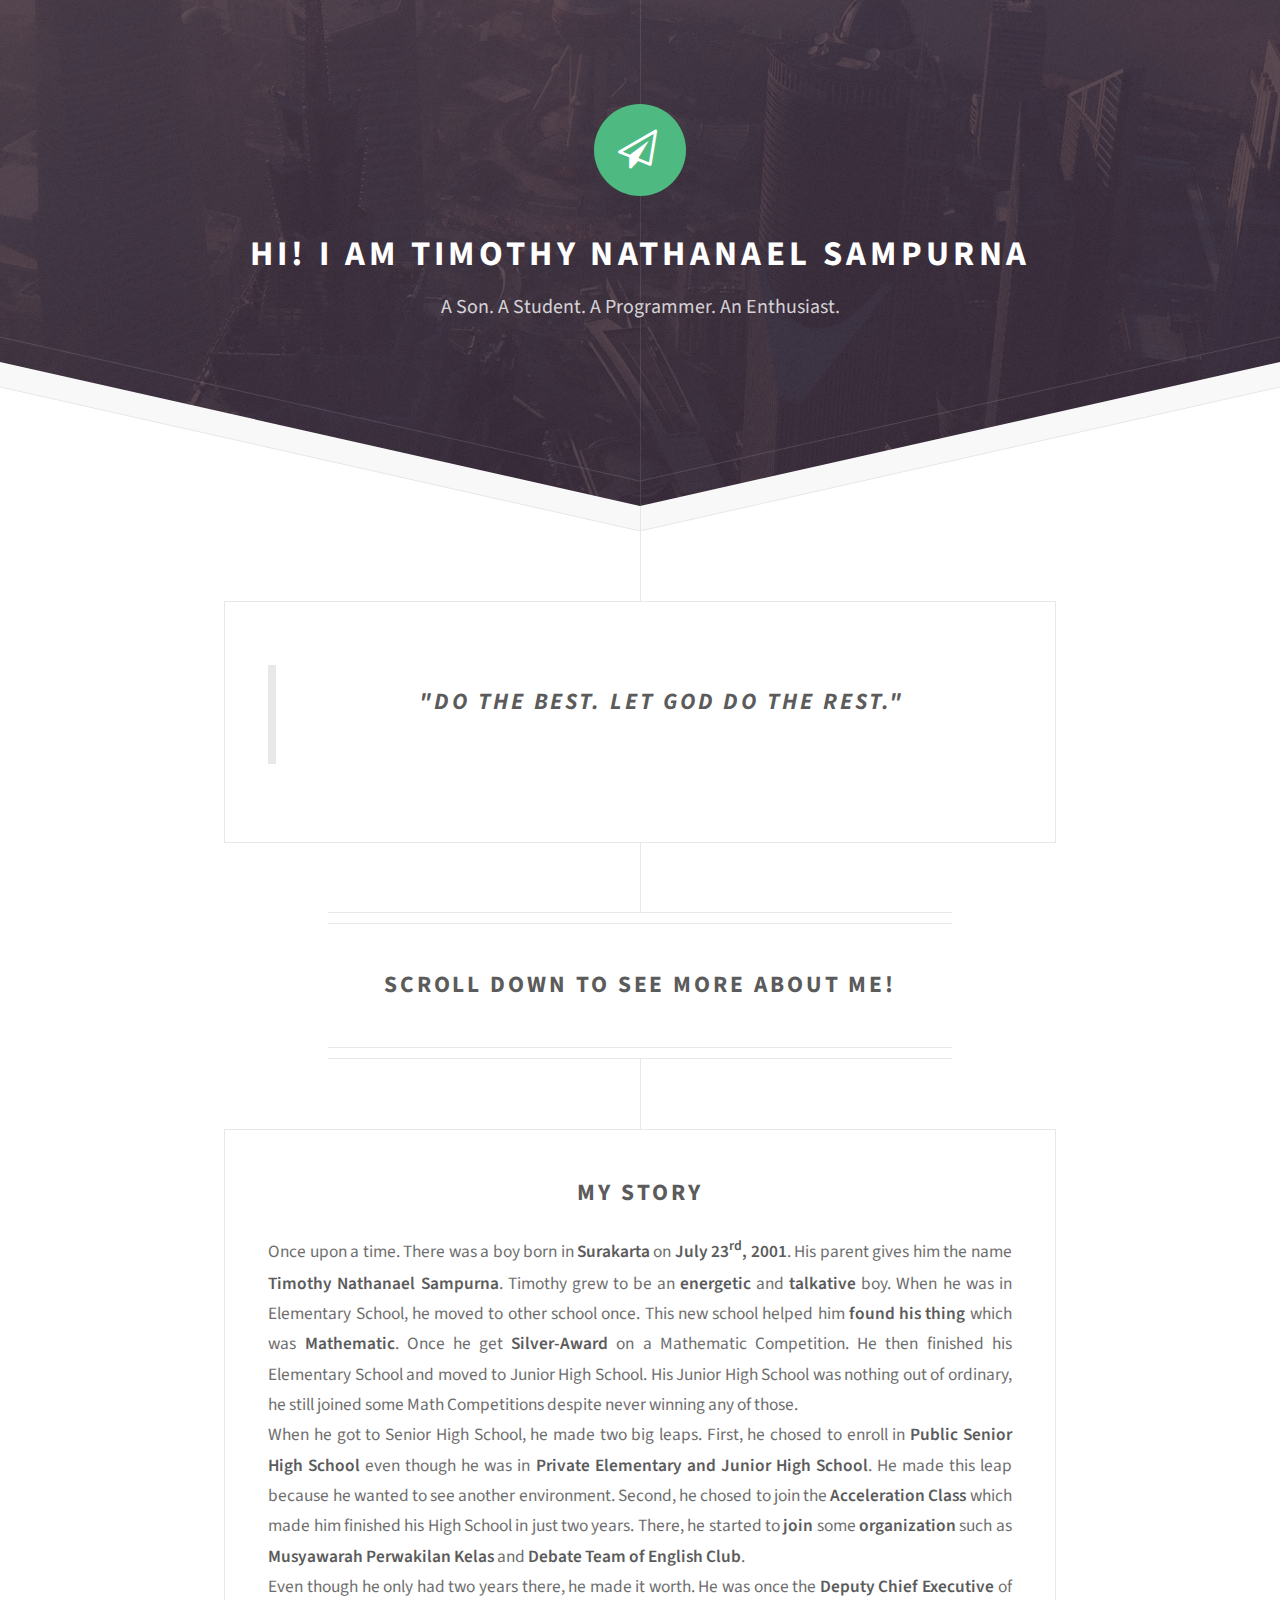
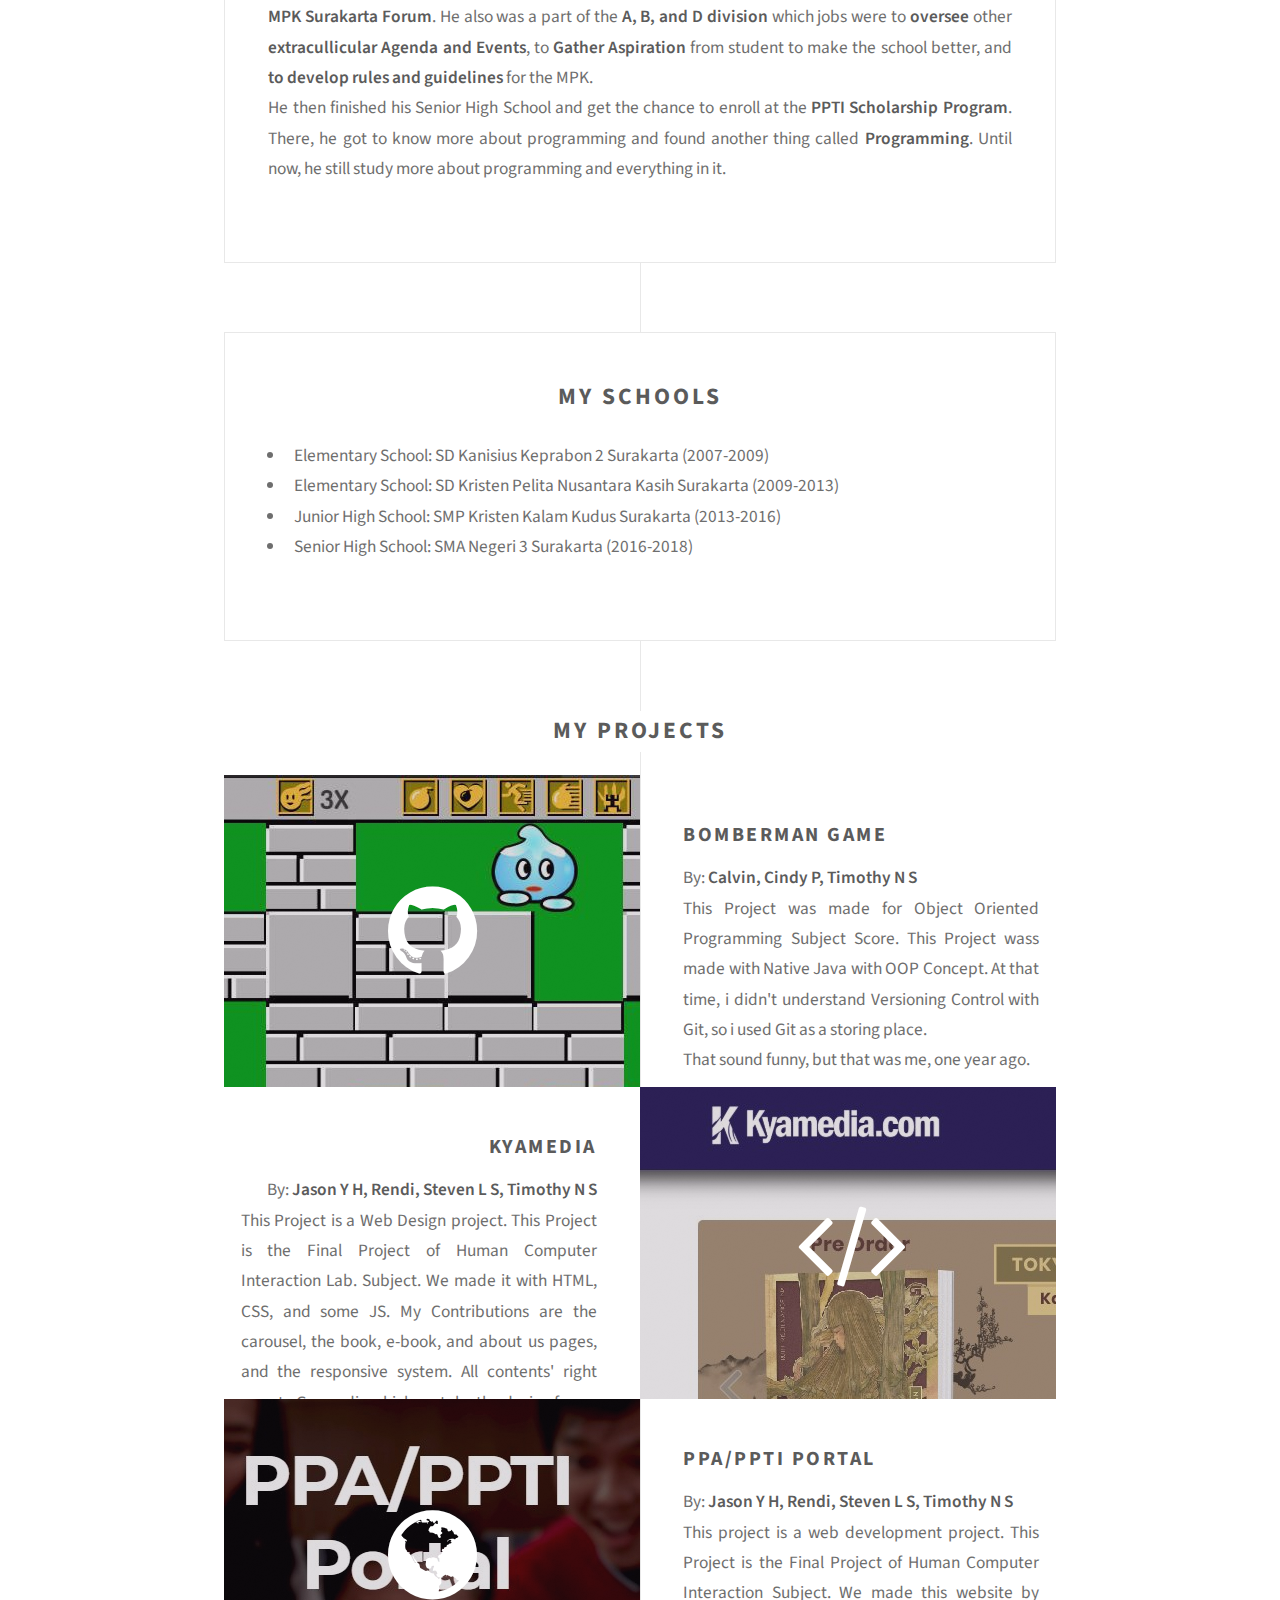
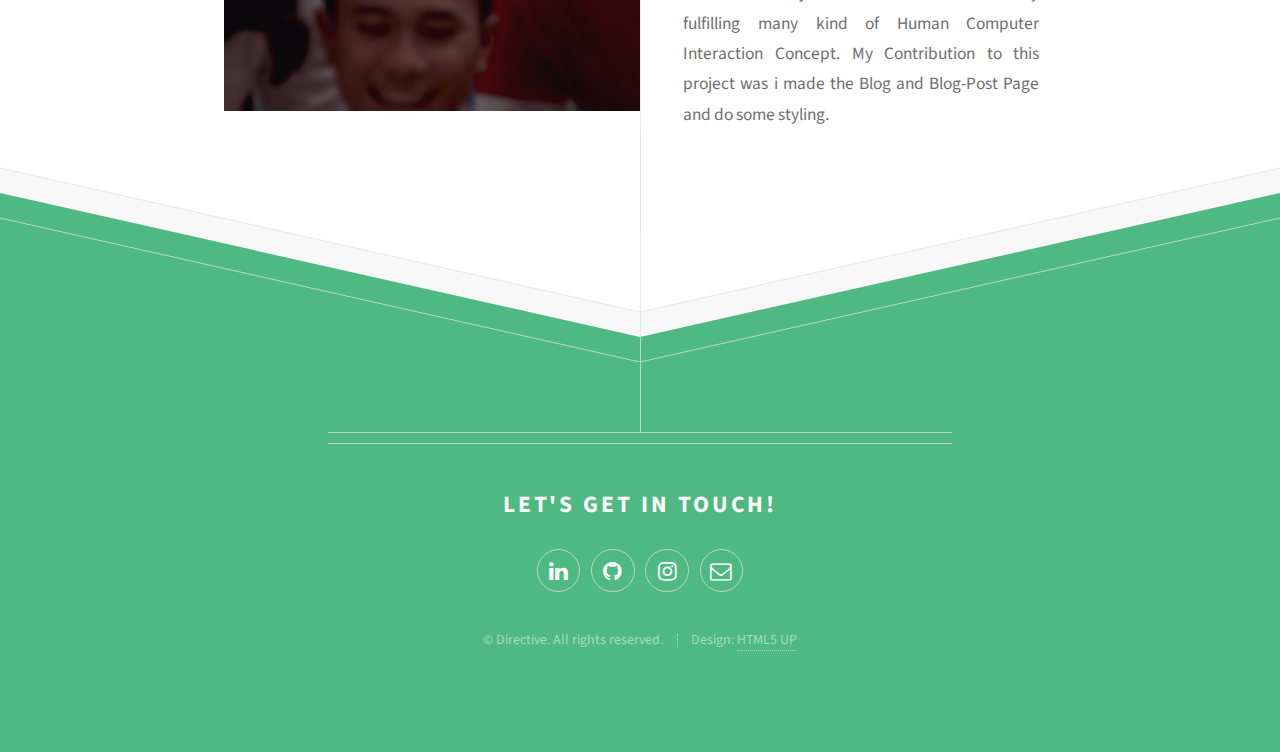
==== index.html @ 57e16c3e "first commit" ====
<!DOCTYPE html><html lang="en"><head><meta charSet="utf-8"/><meta http-equiv="x-ua-compatible" content="ie=edge"/><meta name="viewport" content="width=device-width, initial-scale=1, shrink-to-fit=no"/><style data-href="/styles.ec8f0cd4fccf9d1e66c0.css">@import url(https://fonts.googleapis.com/css?family=Source+Sans+Pro:300,300italic,400,400italic,600,600italic,700,700italic);
/*!
 *  Font Awesome 4.7.0 by @davegandy - http://fontawesome.io - @fontawesome
 *  License - http://fontawesome.io/license (Font: SIL OFL 1.1, CSS: MIT License)
 */@font-face{font-family:FontAwesome;src:url(/static/fontawesome-webfont-674f50d287a8c48dc19ba404d20fe713.eot);src:url(/static/fontawesome-webfont-674f50d287a8c48dc19ba404d20fe713.eot?#iefix&v=4.7.0) format("embedded-opentype"),url(/static/fontawesome-webfont-af7ae505a9eed503f8b8e6982036873e.woff2) format("woff2"),url(/static/fontawesome-webfont-fee66e712a8a08eef5805a46892932ad.woff) format("woff"),url(/static/fontawesome-webfont-b06871f281fee6b241d60582ae9369b9.ttf) format("truetype"),url(/static/fontawesome-webfont-acf3dcb7ff752b5296ca23ba2c7c2606.svg#fontawesomeregular) format("svg");font-weight:400;font-style:normal}.fa{display:inline-block;font:normal normal normal 14px/1 FontAwesome;font-size:inherit;text-rendering:auto;-webkit-font-smoothing:antialiased;-moz-osx-font-smoothing:grayscale}.fa-lg{font-size:1.33333333em;line-height:.75em;vertical-align:-15%}.fa-2x{font-size:2em}.fa-3x{font-size:3em}.fa-4x{font-size:4em}.fa-5x{font-size:5em}.fa-fw{width:1.28571429em;text-align:center}.fa-ul{padding-left:0;margin-left:2.14285714em;list-style-type:none}.fa-ul>li{position:relative}.fa-li{position:absolute;left:-2.14285714em;width:2.14285714em;top:.14285714em;text-align:center}.fa-li.fa-lg{left:-1.85714286em}.fa-border{padding:.2em .25em .15em;border:.08em solid #eee;border-radius:.1em}.fa-pull-left{float:left}.fa-pull-right{float:right}.fa.fa-pull-left{margin-right:.3em}.fa.fa-pull-right{margin-left:.3em}.pull-right{float:right}.pull-left{float:left}.fa.pull-left{margin-right:.3em}.fa.pull-right{margin-left:.3em}.fa-spin{animation:fa-spin 2s linear infinite}.fa-pulse{animation:fa-spin 1s steps(8) infinite}@keyframes fa-spin{0%{transform:rotate(0deg)}to{transform:rotate(359deg)}}.fa-rotate-90{-ms-filter:"progid:DXImageTransform.Microsoft.BasicImage(rotation=1)";transform:rotate(90deg)}.fa-rotate-180{-ms-filter:"progid:DXImageTransform.Microsoft.BasicImage(rotation=2)";transform:rotate(180deg)}.fa-rotate-270{-ms-filter:"progid:DXImageTransform.Microsoft.BasicImage(rotation=3)";transform:rotate(270deg)}.fa-flip-horizontal{-ms-filter:"progid:DXImageTransform.Microsoft.BasicImage(rotation=0, mirror=1)";transform:scaleX(-1)}.fa-flip-vertical{-ms-filter:"progid:DXImageTransform.Microsoft.BasicImage(rotation=2, mirror=1)";transform:scaleY(-1)}:root .fa-flip-horizontal,:root .fa-flip-vertical,:root .fa-rotate-90,:root .fa-rotate-180,:root .fa-rotate-270{-webkit-filter:none;filter:none}.fa-stack{position:relative;display:inline-block;width:2em;height:2em;line-height:2em;vertical-align:middle}.fa-stack-1x,.fa-stack-2x{position:absolute;left:0;width:100%;text-align:center}.fa-stack-1x{line-height:inherit}.fa-stack-2x{font-size:2em}.fa-inverse{color:#fff}.fa-glass:before{content:"\F000"}.fa-music:before{content:"\F001"}.fa-search:before{content:"\F002"}.fa-envelope-o:before{content:"\F003"}.fa-heart:before{content:"\F004"}.fa-star:before{content:"\F005"}.fa-star-o:before{content:"\F006"}.fa-user:before{content:"\F007"}.fa-film:before{content:"\F008"}.fa-th-large:before{content:"\F009"}.fa-th:before{content:"\F00A"}.fa-th-list:before{content:"\F00B"}.fa-check:before{content:"\F00C"}.fa-close:before,.fa-remove:before,.fa-times:before{content:"\F00D"}.fa-search-plus:before{content:"\F00E"}.fa-search-minus:before{content:"\F010"}.fa-power-off:before{content:"\F011"}.fa-signal:before{content:"\F012"}.fa-cog:before,.fa-gear:before{content:"\F013"}.fa-trash-o:before{content:"\F014"}.fa-home:before{content:"\F015"}.fa-file-o:before{content:"\F016"}.fa-clock-o:before{content:"\F017"}.fa-road:before{content:"\F018"}.fa-download:before{content:"\F019"}.fa-arrow-circle-o-down:before{content:"\F01A"}.fa-arrow-circle-o-up:before{content:"\F01B"}.fa-inbox:before{content:"\F01C"}.fa-play-circle-o:before{content:"\F01D"}.fa-repeat:before,.fa-rotate-right:before{content:"\F01E"}.fa-refresh:before{content:"\F021"}.fa-list-alt:before{content:"\F022"}.fa-lock:before{content:"\F023"}.fa-flag:before{content:"\F024"}.fa-headphones:before{content:"\F025"}.fa-volume-off:before{content:"\F026"}.fa-volume-down:before{content:"\F027"}.fa-volume-up:before{content:"\F028"}.fa-qrcode:before{content:"\F029"}.fa-barcode:before{content:"\F02A"}.fa-tag:before{content:"\F02B"}.fa-tags:before{content:"\F02C"}.fa-book:before{content:"\F02D"}.fa-bookmark:before{content:"\F02E"}.fa-print:before{content:"\F02F"}.fa-camera:before{content:"\F030"}.fa-font:before{content:"\F031"}.fa-bold:before{content:"\F032"}.fa-italic:before{content:"\F033"}.fa-text-height:before{content:"\F034"}.fa-text-width:before{content:"\F035"}.fa-align-left:before{content:"\F036"}.fa-align-center:before{content:"\F037"}.fa-align-right:before{content:"\F038"}.fa-align-justify:before{content:"\F039"}.fa-list:before{content:"\F03A"}.fa-dedent:before,.fa-outdent:before{content:"\F03B"}.fa-indent:before{content:"\F03C"}.fa-video-camera:before{content:"\F03D"}.fa-image:before,.fa-photo:before,.fa-picture-o:before{content:"\F03E"}.fa-pencil:before{content:"\F040"}.fa-map-marker:before{content:"\F041"}.fa-adjust:before{content:"\F042"}.fa-tint:before{content:"\F043"}.fa-edit:before,.fa-pencil-square-o:before{content:"\F044"}.fa-share-square-o:before{content:"\F045"}.fa-check-square-o:before{content:"\F046"}.fa-arrows:before{content:"\F047"}.fa-step-backward:before{content:"\F048"}.fa-fast-backward:before{content:"\F049"}.fa-backward:before{content:"\F04A"}.fa-play:before{content:"\F04B"}.fa-pause:before{content:"\F04C"}.fa-stop:before{content:"\F04D"}.fa-forward:before{content:"\F04E"}.fa-fast-forward:before{content:"\F050"}.fa-step-forward:before{content:"\F051"}.fa-eject:before{content:"\F052"}.fa-chevron-left:before{content:"\F053"}.fa-chevron-right:before{content:"\F054"}.fa-plus-circle:before{content:"\F055"}.fa-minus-circle:before{content:"\F056"}.fa-times-circle:before{content:"\F057"}.fa-check-circle:before{content:"\F058"}.fa-question-circle:before{content:"\F059"}.fa-info-circle:before{content:"\F05A"}.fa-crosshairs:before{content:"\F05B"}.fa-times-circle-o:before{content:"\F05C"}.fa-check-circle-o:before{content:"\F05D"}.fa-ban:before{content:"\F05E"}.fa-arrow-left:before{content:"\F060"}.fa-arrow-right:before{content:"\F061"}.fa-arrow-up:before{content:"\F062"}.fa-arrow-down:before{content:"\F063"}.fa-mail-forward:before,.fa-share:before{content:"\F064"}.fa-expand:before{content:"\F065"}.fa-compress:before{content:"\F066"}.fa-plus:before{content:"\F067"}.fa-minus:before{content:"\F068"}.fa-asterisk:before{content:"\F069"}.fa-exclamation-circle:before{content:"\F06A"}.fa-gift:before{content:"\F06B"}.fa-leaf:before{content:"\F06C"}.fa-fire:before{content:"\F06D"}.fa-eye:before{content:"\F06E"}.fa-eye-slash:before{content:"\F070"}.fa-exclamation-triangle:before,.fa-warning:before{content:"\F071"}.fa-plane:before{content:"\F072"}.fa-calendar:before{content:"\F073"}.fa-random:before{content:"\F074"}.fa-comment:before{content:"\F075"}.fa-magnet:before{content:"\F076"}.fa-chevron-up:before{content:"\F077"}.fa-chevron-down:before{content:"\F078"}.fa-retweet:before{content:"\F079"}.fa-shopping-cart:before{content:"\F07A"}.fa-folder:before{content:"\F07B"}.fa-folder-open:before{content:"\F07C"}.fa-arrows-v:before{content:"\F07D"}.fa-arrows-h:before{content:"\F07E"}.fa-bar-chart-o:before,.fa-bar-chart:before{content:"\F080"}.fa-twitter-square:before{content:"\F081"}.fa-facebook-square:before{content:"\F082"}.fa-camera-retro:before{content:"\F083"}.fa-key:before{content:"\F084"}.fa-cogs:before,.fa-gears:before{content:"\F085"}.fa-comments:before{content:"\F086"}.fa-thumbs-o-up:before{content:"\F087"}.fa-thumbs-o-down:before{content:"\F088"}.fa-star-half:before{content:"\F089"}.fa-heart-o:before{content:"\F08A"}.fa-sign-out:before{content:"\F08B"}.fa-linkedin-square:before{content:"\F08C"}.fa-thumb-tack:before{content:"\F08D"}.fa-external-link:before{content:"\F08E"}.fa-sign-in:before{content:"\F090"}.fa-trophy:before{content:"\F091"}.fa-github-square:before{content:"\F092"}.fa-upload:before{content:"\F093"}.fa-lemon-o:before{content:"\F094"}.fa-phone:before{content:"\F095"}.fa-square-o:before{content:"\F096"}.fa-bookmark-o:before{content:"\F097"}.fa-phone-square:before{content:"\F098"}.fa-twitter:before{content:"\F099"}.fa-facebook-f:before,.fa-facebook:before{content:"\F09A"}.fa-github:before{content:"\F09B"}.fa-unlock:before{content:"\F09C"}.fa-credit-card:before{content:"\F09D"}.fa-feed:before,.fa-rss:before{content:"\F09E"}.fa-hdd-o:before{content:"\F0A0"}.fa-bullhorn:before{content:"\F0A1"}.fa-bell:before{content:"\F0F3"}.fa-certificate:before{content:"\F0A3"}.fa-hand-o-right:before{content:"\F0A4"}.fa-hand-o-left:before{content:"\F0A5"}.fa-hand-o-up:before{content:"\F0A6"}.fa-hand-o-down:before{content:"\F0A7"}.fa-arrow-circle-left:before{content:"\F0A8"}.fa-arrow-circle-right:before{content:"\F0A9"}.fa-arrow-circle-up:before{content:"\F0AA"}.fa-arrow-circle-down:before{content:"\F0AB"}.fa-globe:before{content:"\F0AC"}.fa-wrench:before{content:"\F0AD"}.fa-tasks:before{content:"\F0AE"}.fa-filter:before{content:"\F0B0"}.fa-briefcase:before{content:"\F0B1"}.fa-arrows-alt:before{content:"\F0B2"}.fa-group:before,.fa-users:before{content:"\F0C0"}.fa-chain:before,.fa-link:before{content:"\F0C1"}.fa-cloud:before{content:"\F0C2"}.fa-flask:before{content:"\F0C3"}.fa-cut:before,.fa-scissors:before{content:"\F0C4"}.fa-copy:before,.fa-files-o:before{content:"\F0C5"}.fa-paperclip:before{content:"\F0C6"}.fa-floppy-o:before,.fa-save:before{content:"\F0C7"}.fa-square:before{content:"\F0C8"}.fa-bars:before,.fa-navicon:before,.fa-reorder:before{content:"\F0C9"}.fa-list-ul:before{content:"\F0CA"}.fa-list-ol:before{content:"\F0CB"}.fa-strikethrough:before{content:"\F0CC"}.fa-underline:before{content:"\F0CD"}.fa-table:before{content:"\F0CE"}.fa-magic:before{content:"\F0D0"}.fa-truck:before{content:"\F0D1"}.fa-pinterest:before{content:"\F0D2"}.fa-pinterest-square:before{content:"\F0D3"}.fa-google-plus-square:before{content:"\F0D4"}.fa-google-plus:before{content:"\F0D5"}.fa-money:before{content:"\F0D6"}.fa-caret-down:before{content:"\F0D7"}.fa-caret-up:before{content:"\F0D8"}.fa-caret-left:before{content:"\F0D9"}.fa-caret-right:before{content:"\F0DA"}.fa-columns:before{content:"\F0DB"}.fa-sort:before,.fa-unsorted:before{content:"\F0DC"}.fa-sort-desc:before,.fa-sort-down:before{content:"\F0DD"}.fa-sort-asc:before,.fa-sort-up:before{content:"\F0DE"}.fa-envelope:before{content:"\F0E0"}.fa-linkedin:before{content:"\F0E1"}.fa-rotate-left:before,.fa-undo:before{content:"\F0E2"}.fa-gavel:before,.fa-legal:before{content:"\F0E3"}.fa-dashboard:before,.fa-tachometer:before{content:"\F0E4"}.fa-comment-o:before{content:"\F0E5"}.fa-comments-o:before{content:"\F0E6"}.fa-bolt:before,.fa-flash:before{content:"\F0E7"}.fa-sitemap:before{content:"\F0E8"}.fa-umbrella:before{content:"\F0E9"}.fa-clipboard:before,.fa-paste:before{content:"\F0EA"}.fa-lightbulb-o:before{content:"\F0EB"}.fa-exchange:before{content:"\F0EC"}.fa-cloud-download:before{content:"\F0ED"}.fa-cloud-upload:before{content:"\F0EE"}.fa-user-md:before{content:"\F0F0"}.fa-stethoscope:before{content:"\F0F1"}.fa-suitcase:before{content:"\F0F2"}.fa-bell-o:before{content:"\F0A2"}.fa-coffee:before{content:"\F0F4"}.fa-cutlery:before{content:"\F0F5"}.fa-file-text-o:before{content:"\F0F6"}.fa-building-o:before{content:"\F0F7"}.fa-hospital-o:before{content:"\F0F8"}.fa-ambulance:before{content:"\F0F9"}.fa-medkit:before{content:"\F0FA"}.fa-fighter-jet:before{content:"\F0FB"}.fa-beer:before{content:"\F0FC"}.fa-h-square:before{content:"\F0FD"}.fa-plus-square:before{content:"\F0FE"}.fa-angle-double-left:before{content:"\F100"}.fa-angle-double-right:before{content:"\F101"}.fa-angle-double-up:before{content:"\F102"}.fa-angle-double-down:before{content:"\F103"}.fa-angle-left:before{content:"\F104"}.fa-angle-right:before{content:"\F105"}.fa-angle-up:before{content:"\F106"}.fa-angle-down:before{content:"\F107"}.fa-desktop:before{content:"\F108"}.fa-laptop:before{content:"\F109"}.fa-tablet:before{content:"\F10A"}.fa-mobile-phone:before,.fa-mobile:before{content:"\F10B"}.fa-circle-o:before{content:"\F10C"}.fa-quote-left:before{content:"\F10D"}.fa-quote-right:before{content:"\F10E"}.fa-spinner:before{content:"\F110"}.fa-circle:before{content:"\F111"}.fa-mail-reply:before,.fa-reply:before{content:"\F112"}.fa-github-alt:before{content:"\F113"}.fa-folder-o:before{content:"\F114"}.fa-folder-open-o:before{content:"\F115"}.fa-smile-o:before{content:"\F118"}.fa-frown-o:before{content:"\F119"}.fa-meh-o:before{content:"\F11A"}.fa-gamepad:before{content:"\F11B"}.fa-keyboard-o:before{content:"\F11C"}.fa-flag-o:before{content:"\F11D"}.fa-flag-checkered:before{content:"\F11E"}.fa-terminal:before{content:"\F120"}.fa-code:before{content:"\F121"}.fa-mail-reply-all:before,.fa-reply-all:before{content:"\F122"}.fa-star-half-empty:before,.fa-star-half-full:before,.fa-star-half-o:before{content:"\F123"}.fa-location-arrow:before{content:"\F124"}.fa-crop:before{content:"\F125"}.fa-code-fork:before{content:"\F126"}.fa-chain-broken:before,.fa-unlink:before{content:"\F127"}.fa-question:before{content:"\F128"}.fa-info:before{content:"\F129"}.fa-exclamation:before{content:"\F12A"}.fa-superscript:before{content:"\F12B"}.fa-subscript:before{content:"\F12C"}.fa-eraser:before{content:"\F12D"}.fa-puzzle-piece:before{content:"\F12E"}.fa-microphone:before{content:"\F130"}.fa-microphone-slash:before{content:"\F131"}.fa-shield:before{content:"\F132"}.fa-calendar-o:before{content:"\F133"}.fa-fire-extinguisher:before{content:"\F134"}.fa-rocket:before{content:"\F135"}.fa-maxcdn:before{content:"\F136"}.fa-chevron-circle-left:before{content:"\F137"}.fa-chevron-circle-right:before{content:"\F138"}.fa-chevron-circle-up:before{content:"\F139"}.fa-chevron-circle-down:before{content:"\F13A"}.fa-html5:before{content:"\F13B"}.fa-css3:before{content:"\F13C"}.fa-anchor:before{content:"\F13D"}.fa-unlock-alt:before{content:"\F13E"}.fa-bullseye:before{content:"\F140"}.fa-ellipsis-h:before{content:"\F141"}.fa-ellipsis-v:before{content:"\F142"}.fa-rss-square:before{content:"\F143"}.fa-play-circle:before{content:"\F144"}.fa-ticket:before{content:"\F145"}.fa-minus-square:before{content:"\F146"}.fa-minus-square-o:before{content:"\F147"}.fa-level-up:before{content:"\F148"}.fa-level-down:before{content:"\F149"}.fa-check-square:before{content:"\F14A"}.fa-pencil-square:before{content:"\F14B"}.fa-external-link-square:before{content:"\F14C"}.fa-share-square:before{content:"\F14D"}.fa-compass:before{content:"\F14E"}.fa-caret-square-o-down:before,.fa-toggle-down:before{content:"\F150"}.fa-caret-square-o-up:before,.fa-toggle-up:before{content:"\F151"}.fa-caret-square-o-right:before,.fa-toggle-right:before{content:"\F152"}.fa-eur:before,.fa-euro:before{content:"\F153"}.fa-gbp:before{content:"\F154"}.fa-dollar:before,.fa-usd:before{content:"\F155"}.fa-inr:before,.fa-rupee:before{content:"\F156"}.fa-cny:before,.fa-jpy:before,.fa-rmb:before,.fa-yen:before{content:"\F157"}.fa-rouble:before,.fa-rub:before,.fa-ruble:before{content:"\F158"}.fa-krw:before,.fa-won:before{content:"\F159"}.fa-bitcoin:before,.fa-btc:before{content:"\F15A"}.fa-file:before{content:"\F15B"}.fa-file-text:before{content:"\F15C"}.fa-sort-alpha-asc:before{content:"\F15D"}.fa-sort-alpha-desc:before{content:"\F15E"}.fa-sort-amount-asc:before{content:"\F160"}.fa-sort-amount-desc:before{content:"\F161"}.fa-sort-numeric-asc:before{content:"\F162"}.fa-sort-numeric-desc:before{content:"\F163"}.fa-thumbs-up:before{content:"\F164"}.fa-thumbs-down:before{content:"\F165"}.fa-youtube-square:before{content:"\F166"}.fa-youtube:before{content:"\F167"}.fa-xing:before{content:"\F168"}.fa-xing-square:before{content:"\F169"}.fa-youtube-play:before{content:"\F16A"}.fa-dropbox:before{content:"\F16B"}.fa-stack-overflow:before{content:"\F16C"}.fa-instagram:before{content:"\F16D"}.fa-flickr:before{content:"\F16E"}.fa-adn:before{content:"\F170"}.fa-bitbucket:before{content:"\F171"}.fa-bitbucket-square:before{content:"\F172"}.fa-tumblr:before{content:"\F173"}.fa-tumblr-square:before{content:"\F174"}.fa-long-arrow-down:before{content:"\F175"}.fa-long-arrow-up:before{content:"\F176"}.fa-long-arrow-left:before{content:"\F177"}.fa-long-arrow-right:before{content:"\F178"}.fa-apple:before{content:"\F179"}.fa-windows:before{content:"\F17A"}.fa-android:before{content:"\F17B"}.fa-linux:before{content:"\F17C"}.fa-dribbble:before{content:"\F17D"}.fa-skype:before{content:"\F17E"}.fa-foursquare:before{content:"\F180"}.fa-trello:before{content:"\F181"}.fa-female:before{content:"\F182"}.fa-male:before{content:"\F183"}.fa-gittip:before,.fa-gratipay:before{content:"\F184"}.fa-sun-o:before{content:"\F185"}.fa-moon-o:before{content:"\F186"}.fa-archive:before{content:"\F187"}.fa-bug:before{content:"\F188"}.fa-vk:before{content:"\F189"}.fa-weibo:before{content:"\F18A"}.fa-renren:before{content:"\F18B"}.fa-pagelines:before{content:"\F18C"}.fa-stack-exchange:before{content:"\F18D"}.fa-arrow-circle-o-right:before{content:"\F18E"}.fa-arrow-circle-o-left:before{content:"\F190"}.fa-caret-square-o-left:before,.fa-toggle-left:before{content:"\F191"}.fa-dot-circle-o:before{content:"\F192"}.fa-wheelchair:before{content:"\F193"}.fa-vimeo-square:before{content:"\F194"}.fa-try:before,.fa-turkish-lira:before{content:"\F195"}.fa-plus-square-o:before{content:"\F196"}.fa-space-shuttle:before{content:"\F197"}.fa-slack:before{content:"\F198"}.fa-envelope-square:before{content:"\F199"}.fa-wordpress:before{content:"\F19A"}.fa-openid:before{content:"\F19B"}.fa-bank:before,.fa-institution:before,.fa-university:before{content:"\F19C"}.fa-graduation-cap:before,.fa-mortar-board:before{content:"\F19D"}.fa-yahoo:before{content:"\F19E"}.fa-google:before{content:"\F1A0"}.fa-reddit:before{content:"\F1A1"}.fa-reddit-square:before{content:"\F1A2"}.fa-stumbleupon-circle:before{content:"\F1A3"}.fa-stumbleupon:before{content:"\F1A4"}.fa-delicious:before{content:"\F1A5"}.fa-digg:before{content:"\F1A6"}.fa-pied-piper-pp:before{content:"\F1A7"}.fa-pied-piper-alt:before{content:"\F1A8"}.fa-drupal:before{content:"\F1A9"}.fa-joomla:before{content:"\F1AA"}.fa-language:before{content:"\F1AB"}.fa-fax:before{content:"\F1AC"}.fa-building:before{content:"\F1AD"}.fa-child:before{content:"\F1AE"}.fa-paw:before{content:"\F1B0"}.fa-spoon:before{content:"\F1B1"}.fa-cube:before{content:"\F1B2"}.fa-cubes:before{content:"\F1B3"}.fa-behance:before{content:"\F1B4"}.fa-behance-square:before{content:"\F1B5"}.fa-steam:before{content:"\F1B6"}.fa-steam-square:before{content:"\F1B7"}.fa-recycle:before{content:"\F1B8"}.fa-automobile:before,.fa-car:before{content:"\F1B9"}.fa-cab:before,.fa-taxi:before{content:"\F1BA"}.fa-tree:before{content:"\F1BB"}.fa-spotify:before{content:"\F1BC"}.fa-deviantart:before{content:"\F1BD"}.fa-soundcloud:before{content:"\F1BE"}.fa-database:before{content:"\F1C0"}.fa-file-pdf-o:before{content:"\F1C1"}.fa-file-word-o:before{content:"\F1C2"}.fa-file-excel-o:before{content:"\F1C3"}.fa-file-powerpoint-o:before{content:"\F1C4"}.fa-file-image-o:before,.fa-file-photo-o:before,.fa-file-picture-o:before{content:"\F1C5"}.fa-file-archive-o:before,.fa-file-zip-o:before{content:"\F1C6"}.fa-file-audio-o:before,.fa-file-sound-o:before{content:"\F1C7"}.fa-file-movie-o:before,.fa-file-video-o:before{content:"\F1C8"}.fa-file-code-o:before{content:"\F1C9"}.fa-vine:before{content:"\F1CA"}.fa-codepen:before{content:"\F1CB"}.fa-jsfiddle:before{content:"\F1CC"}.fa-life-bouy:before,.fa-life-buoy:before,.fa-life-ring:before,.fa-life-saver:before,.fa-support:before{content:"\F1CD"}.fa-circle-o-notch:before{content:"\F1CE"}.fa-ra:before,.fa-rebel:before,.fa-resistance:before{content:"\F1D0"}.fa-empire:before,.fa-ge:before{content:"\F1D1"}.fa-git-square:before{content:"\F1D2"}.fa-git:before{content:"\F1D3"}.fa-hacker-news:before,.fa-y-combinator-square:before,.fa-yc-square:before{content:"\F1D4"}.fa-tencent-weibo:before{content:"\F1D5"}.fa-qq:before{content:"\F1D6"}.fa-wechat:before,.fa-weixin:before{content:"\F1D7"}.fa-paper-plane:before,.fa-send:before{content:"\F1D8"}.fa-paper-plane-o:before,.fa-send-o:before{content:"\F1D9"}.fa-history:before{content:"\F1DA"}.fa-circle-thin:before{content:"\F1DB"}.fa-header:before{content:"\F1DC"}.fa-paragraph:before{content:"\F1DD"}.fa-sliders:before{content:"\F1DE"}.fa-share-alt:before{content:"\F1E0"}.fa-share-alt-square:before{content:"\F1E1"}.fa-bomb:before{content:"\F1E2"}.fa-futbol-o:before,.fa-soccer-ball-o:before{content:"\F1E3"}.fa-tty:before{content:"\F1E4"}.fa-binoculars:before{content:"\F1E5"}.fa-plug:before{content:"\F1E6"}.fa-slideshare:before{content:"\F1E7"}.fa-twitch:before{content:"\F1E8"}.fa-yelp:before{content:"\F1E9"}.fa-newspaper-o:before{content:"\F1EA"}.fa-wifi:before{content:"\F1EB"}.fa-calculator:before{content:"\F1EC"}.fa-paypal:before{content:"\F1ED"}.fa-google-wallet:before{content:"\F1EE"}.fa-cc-visa:before{content:"\F1F0"}.fa-cc-mastercard:before{content:"\F1F1"}.fa-cc-discover:before{content:"\F1F2"}.fa-cc-amex:before{content:"\F1F3"}.fa-cc-paypal:before{content:"\F1F4"}.fa-cc-stripe:before{content:"\F1F5"}.fa-bell-slash:before{content:"\F1F6"}.fa-bell-slash-o:before{content:"\F1F7"}.fa-trash:before{content:"\F1F8"}.fa-copyright:before{content:"\F1F9"}.fa-at:before{content:"\F1FA"}.fa-eyedropper:before{content:"\F1FB"}.fa-paint-brush:before{content:"\F1FC"}.fa-birthday-cake:before{content:"\F1FD"}.fa-area-chart:before{content:"\F1FE"}.fa-pie-chart:before{content:"\F200"}.fa-line-chart:before{content:"\F201"}.fa-lastfm:before{content:"\F202"}.fa-lastfm-square:before{content:"\F203"}.fa-toggle-off:before{content:"\F204"}.fa-toggle-on:before{content:"\F205"}.fa-bicycle:before{content:"\F206"}.fa-bus:before{content:"\F207"}.fa-ioxhost:before{content:"\F208"}.fa-angellist:before{content:"\F209"}.fa-cc:before{content:"\F20A"}.fa-ils:before,.fa-shekel:before,.fa-sheqel:before{content:"\F20B"}.fa-meanpath:before{content:"\F20C"}.fa-buysellads:before{content:"\F20D"}.fa-connectdevelop:before{content:"\F20E"}.fa-dashcube:before{content:"\F210"}.fa-forumbee:before{content:"\F211"}.fa-leanpub:before{content:"\F212"}.fa-sellsy:before{content:"\F213"}.fa-shirtsinbulk:before{content:"\F214"}.fa-simplybuilt:before{content:"\F215"}.fa-skyatlas:before{content:"\F216"}.fa-cart-plus:before{content:"\F217"}.fa-cart-arrow-down:before{content:"\F218"}.fa-diamond:before{content:"\F219"}.fa-ship:before{content:"\F21A"}.fa-user-secret:before{content:"\F21B"}.fa-motorcycle:before{content:"\F21C"}.fa-street-view:before{content:"\F21D"}.fa-heartbeat:before{content:"\F21E"}.fa-venus:before{content:"\F221"}.fa-mars:before{content:"\F222"}.fa-mercury:before{content:"\F223"}.fa-intersex:before,.fa-transgender:before{content:"\F224"}.fa-transgender-alt:before{content:"\F225"}.fa-venus-double:before{content:"\F226"}.fa-mars-double:before{content:"\F227"}.fa-venus-mars:before{content:"\F228"}.fa-mars-stroke:before{content:"\F229"}.fa-mars-stroke-v:before{content:"\F22A"}.fa-mars-stroke-h:before{content:"\F22B"}.fa-neuter:before{content:"\F22C"}.fa-genderless:before{content:"\F22D"}.fa-facebook-official:before{content:"\F230"}.fa-pinterest-p:before{content:"\F231"}.fa-whatsapp:before{content:"\F232"}.fa-server:before{content:"\F233"}.fa-user-plus:before{content:"\F234"}.fa-user-times:before{content:"\F235"}.fa-bed:before,.fa-hotel:before{content:"\F236"}.fa-viacoin:before{content:"\F237"}.fa-train:before{content:"\F238"}.fa-subway:before{content:"\F239"}.fa-medium:before{content:"\F23A"}.fa-y-combinator:before,.fa-yc:before{content:"\F23B"}.fa-optin-monster:before{content:"\F23C"}.fa-opencart:before{content:"\F23D"}.fa-expeditedssl:before{content:"\F23E"}.fa-battery-4:before,.fa-battery-full:before,.fa-battery:before{content:"\F240"}.fa-battery-3:before,.fa-battery-three-quarters:before{content:"\F241"}.fa-battery-2:before,.fa-battery-half:before{content:"\F242"}.fa-battery-1:before,.fa-battery-quarter:before{content:"\F243"}.fa-battery-0:before,.fa-battery-empty:before{content:"\F244"}.fa-mouse-pointer:before{content:"\F245"}.fa-i-cursor:before{content:"\F246"}.fa-object-group:before{content:"\F247"}.fa-object-ungroup:before{content:"\F248"}.fa-sticky-note:before{content:"\F249"}.fa-sticky-note-o:before{content:"\F24A"}.fa-cc-jcb:before{content:"\F24B"}.fa-cc-diners-club:before{content:"\F24C"}.fa-clone:before{content:"\F24D"}.fa-balance-scale:before{content:"\F24E"}.fa-hourglass-o:before{content:"\F250"}.fa-hourglass-1:before,.fa-hourglass-start:before{content:"\F251"}.fa-hourglass-2:before,.fa-hourglass-half:before{content:"\F252"}.fa-hourglass-3:before,.fa-hourglass-end:before{content:"\F253"}.fa-hourglass:before{content:"\F254"}.fa-hand-grab-o:before,.fa-hand-rock-o:before{content:"\F255"}.fa-hand-paper-o:before,.fa-hand-stop-o:before{content:"\F256"}.fa-hand-scissors-o:before{content:"\F257"}.fa-hand-lizard-o:before{content:"\F258"}.fa-hand-spock-o:before{content:"\F259"}.fa-hand-pointer-o:before{content:"\F25A"}.fa-hand-peace-o:before{content:"\F25B"}.fa-trademark:before{content:"\F25C"}.fa-registered:before{content:"\F25D"}.fa-creative-commons:before{content:"\F25E"}.fa-gg:before{content:"\F260"}.fa-gg-circle:before{content:"\F261"}.fa-tripadvisor:before{content:"\F262"}.fa-odnoklassniki:before{content:"\F263"}.fa-odnoklassniki-square:before{content:"\F264"}.fa-get-pocket:before{content:"\F265"}.fa-wikipedia-w:before{content:"\F266"}.fa-safari:before{content:"\F267"}.fa-chrome:before{content:"\F268"}.fa-firefox:before{content:"\F269"}.fa-opera:before{content:"\F26A"}.fa-internet-explorer:before{content:"\F26B"}.fa-television:before,.fa-tv:before{content:"\F26C"}.fa-contao:before{content:"\F26D"}.fa-500px:before{content:"\F26E"}.fa-amazon:before{content:"\F270"}.fa-calendar-plus-o:before{content:"\F271"}.fa-calendar-minus-o:before{content:"\F272"}.fa-calendar-times-o:before{content:"\F273"}.fa-calendar-check-o:before{content:"\F274"}.fa-industry:before{content:"\F275"}.fa-map-pin:before{content:"\F276"}.fa-map-signs:before{content:"\F277"}.fa-map-o:before{content:"\F278"}.fa-map:before{content:"\F279"}.fa-commenting:before{content:"\F27A"}.fa-commenting-o:before{content:"\F27B"}.fa-houzz:before{content:"\F27C"}.fa-vimeo:before{content:"\F27D"}.fa-black-tie:before{content:"\F27E"}.fa-fonticons:before{content:"\F280"}.fa-reddit-alien:before{content:"\F281"}.fa-edge:before{content:"\F282"}.fa-credit-card-alt:before{content:"\F283"}.fa-codiepie:before{content:"\F284"}.fa-modx:before{content:"\F285"}.fa-fort-awesome:before{content:"\F286"}.fa-usb:before{content:"\F287"}.fa-product-hunt:before{content:"\F288"}.fa-mixcloud:before{content:"\F289"}.fa-scribd:before{content:"\F28A"}.fa-pause-circle:before{content:"\F28B"}.fa-pause-circle-o:before{content:"\F28C"}.fa-stop-circle:before{content:"\F28D"}.fa-stop-circle-o:before{content:"\F28E"}.fa-shopping-bag:before{content:"\F290"}.fa-shopping-basket:before{content:"\F291"}.fa-hashtag:before{content:"\F292"}.fa-bluetooth:before{content:"\F293"}.fa-bluetooth-b:before{content:"\F294"}.fa-percent:before{content:"\F295"}.fa-gitlab:before{content:"\F296"}.fa-wpbeginner:before{content:"\F297"}.fa-wpforms:before{content:"\F298"}.fa-envira:before{content:"\F299"}.fa-universal-access:before{content:"\F29A"}.fa-wheelchair-alt:before{content:"\F29B"}.fa-question-circle-o:before{content:"\F29C"}.fa-blind:before{content:"\F29D"}.fa-audio-description:before{content:"\F29E"}.fa-volume-control-phone:before{content:"\F2A0"}.fa-braille:before{content:"\F2A1"}.fa-assistive-listening-systems:before{content:"\F2A2"}.fa-american-sign-language-interpreting:before,.fa-asl-interpreting:before{content:"\F2A3"}.fa-deaf:before,.fa-deafness:before,.fa-hard-of-hearing:before{content:"\F2A4"}.fa-glide:before{content:"\F2A5"}.fa-glide-g:before{content:"\F2A6"}.fa-sign-language:before,.fa-signing:before{content:"\F2A7"}.fa-low-vision:before{content:"\F2A8"}.fa-viadeo:before{content:"\F2A9"}.fa-viadeo-square:before{content:"\F2AA"}.fa-snapchat:before{content:"\F2AB"}.fa-snapchat-ghost:before{content:"\F2AC"}.fa-snapchat-square:before{content:"\F2AD"}.fa-pied-piper:before{content:"\F2AE"}.fa-first-order:before{content:"\F2B0"}.fa-yoast:before{content:"\F2B1"}.fa-themeisle:before{content:"\F2B2"}.fa-google-plus-circle:before,.fa-google-plus-official:before{content:"\F2B3"}.fa-fa:before,.fa-font-awesome:before{content:"\F2B4"}.fa-handshake-o:before{content:"\F2B5"}.fa-envelope-open:before{content:"\F2B6"}.fa-envelope-open-o:before{content:"\F2B7"}.fa-linode:before{content:"\F2B8"}.fa-address-book:before{content:"\F2B9"}.fa-address-book-o:before{content:"\F2BA"}.fa-address-card:before,.fa-vcard:before{content:"\F2BB"}.fa-address-card-o:before,.fa-vcard-o:before{content:"\F2BC"}.fa-user-circle:before{content:"\F2BD"}.fa-user-circle-o:before{content:"\F2BE"}.fa-user-o:before{content:"\F2C0"}.fa-id-badge:before{content:"\F2C1"}.fa-drivers-license:before,.fa-id-card:before{content:"\F2C2"}.fa-drivers-license-o:before,.fa-id-card-o:before{content:"\F2C3"}.fa-quora:before{content:"\F2C4"}.fa-free-code-camp:before{content:"\F2C5"}.fa-telegram:before{content:"\F2C6"}.fa-thermometer-4:before,.fa-thermometer-full:before,.fa-thermometer:before{content:"\F2C7"}.fa-thermometer-3:before,.fa-thermometer-three-quarters:before{content:"\F2C8"}.fa-thermometer-2:before,.fa-thermometer-half:before{content:"\F2C9"}.fa-thermometer-1:before,.fa-thermometer-quarter:before{content:"\F2CA"}.fa-thermometer-0:before,.fa-thermometer-empty:before{content:"\F2CB"}.fa-shower:before{content:"\F2CC"}.fa-bath:before,.fa-bathtub:before,.fa-s15:before{content:"\F2CD"}.fa-podcast:before{content:"\F2CE"}.fa-window-maximize:before{content:"\F2D0"}.fa-window-minimize:before{content:"\F2D1"}.fa-window-restore:before{content:"\F2D2"}.fa-times-rectangle:before,.fa-window-close:before{content:"\F2D3"}.fa-times-rectangle-o:before,.fa-window-close-o:before{content:"\F2D4"}.fa-bandcamp:before{content:"\F2D5"}.fa-grav:before{content:"\F2D6"}.fa-etsy:before{content:"\F2D7"}.fa-imdb:before{content:"\F2D8"}.fa-ravelry:before{content:"\F2D9"}.fa-eercast:before{content:"\F2DA"}.fa-microchip:before{content:"\F2DB"}.fa-snowflake-o:before{content:"\F2DC"}.fa-superpowers:before{content:"\F2DD"}.fa-wpexplorer:before{content:"\F2DE"}.fa-meetup:before{content:"\F2E0"}.sr-only{position:absolute;width:1px;height:1px;padding:0;margin:-1px;overflow:hidden;clip:rect(0,0,0,0);border:0}.sr-only-focusable:active,.sr-only-focusable:focus{position:static;width:auto;height:auto;margin:0;overflow:visible;clip:auto}a,abbr,acronym,address,applet,article,aside,audio,b,big,blockquote,body,canvas,caption,center,cite,code,dd,del,details,dfn,div,dl,dt,em,embed,fieldset,figcaption,figure,footer,form,h1,h2,h3,h4,h5,h6,header,hgroup,html,i,iframe,img,ins,kbd,label,legend,li,mark,menu,nav,object,ol,output,p,pre,q,ruby,s,samp,section,small,span,strike,strong,sub,summary,sup,table,tbody,td,tfoot,th,thead,time,tr,tt,u,ul,var,video{margin:0;padding:0;border:0;font-size:100%;font:inherit;vertical-align:baseline}article,aside,details,figcaption,figure,footer,header,hgroup,menu,nav,section{display:block}body{line-height:1}ol,ul{list-style:none}blockquote,q{quotes:none}blockquote:after,blockquote:before,q:after,q:before{content:"";content:none}table{border-collapse:collapse;border-spacing:0}body{-webkit-text-size-adjust:none}mark{background-color:transparent;color:inherit}input::-moz-focus-inner{border:0;padding:0}input,select,textarea{-moz-appearance:none;-webkit-appearance:none;-ms-appearance:none;appearance:none}html{box-sizing:border-box}*,:after,:before{box-sizing:inherit}body,html{height:100%}.main-body,body{background:#fff}.main-body.is-preload *,.main-body.is-preload :after,.main-body.is-preload :before,body.is-preload *,body.is-preload :after,body.is-preload :before{animation:none!important;transition:none!important}body,input,select,textarea{color:#6e6e6e;font-family:Source Sans Pro,sans-serif;font-size:16pt;font-weight:400;line-height:1.75em}a{transition:color .2s ease-in-out,border-bottom-color .2s ease-in-out;border-bottom:1px dotted;color:#4eb980;text-decoration:none}a:hover{border-bottom-color:transparent}b,strong{font-weight:600;color:#5b5b5b}em,i{font-style:italic}blockquote,dl,form,ol,p,table,ul{margin:0 0 2em}h1,h2,h3,h4,h5,h6{color:#5b5b5b;font-weight:700;letter-spacing:.125em;line-height:1.75em;margin-bottom:1em;text-transform:uppercase;text-align:center}h1 a,h2 a,h3 a,h4 a,h5 a,h6 a{color:inherit;text-decoration:none}h2{font-size:1.75em}h3{font-size:1.5em}sub{top:.5em}sub,sup{font-size:.8em;position:relative}sup{top:-.5em}hr{border:0;border-top:1px solid hsla(0,0%,87.8%,.75);margin-bottom:1.5em}blockquote{border-left:.5em solid hsla(0,0%,87.8%,.75);font-style:italic;padding:1em 0 1em 2em}.container{margin:0 auto;max-width:100%;width:51em}.container.medium{width:38.25em}@media screen and (max-width:1280px){.container{width:48em}.container.medium{width:36em}}@media screen and (max-width:980px){.container{width:95%}.container.medium{width:71.25%}}@media screen and (max-width:840px){.container{width:95%!important}}@media screen and (max-width:736px){.container{width:90%!important}}@media screen and (max-width:480px){.container{width:100%!important}}.row{display:flex;flex-wrap:wrap;align-items:stretch}.row,.row>*{box-sizing:border-box}.row.gtr-uniform>*>:last-child{margin-bottom:0}.row.aln-left{justify-content:flex-start}.row.aln-center{justify-content:center}.row.aln-right{justify-content:flex-end}.row.aln-top{align-items:flex-start}.row.aln-middle{align-items:center}.row.aln-bottom{align-items:flex-end}.row>.imp{order:-1}.row>.col-1{width:8.33333%}.row>.off-1{margin-left:8.33333%}.row>.col-2{width:16.66667%}.row>.off-2{margin-left:16.66667%}.row>.col-3{width:25%}.row>.off-3{margin-left:25%}.row>.col-4{width:33.33333%}.row>.off-4{margin-left:33.33333%}.row>.col-5{width:41.66667%}.row>.off-5{margin-left:41.66667%}.row>.col-6{width:50%}.row>.off-6{margin-left:50%}.row>.col-7{width:58.33333%}.row>.off-7{margin-left:58.33333%}.row>.col-8{width:66.66667%}.row>.off-8{margin-left:66.66667%}.row>.col-9{width:75%}.row>.off-9{margin-left:75%}.row>.col-10{width:83.33333%}.row>.off-10{margin-left:83.33333%}.row>.col-11{width:91.66667%}.row>.off-11{margin-left:91.66667%}.row>.col-12{width:100%}.row>.off-12{margin-left:100%}.row.gtr-0{margin-top:0;margin-left:0}.row.gtr-0>*{padding:0}.row.gtr-0.gtr-uniform{margin-top:0}.row.gtr-0.gtr-uniform>*{padding-top:0}.row.gtr-25{margin-top:-7.5px;margin-left:-7.5px}.row.gtr-25>*{padding:7.5px 0 0 7.5px}.row.gtr-25.gtr-uniform{margin-top:-7.5px}.row.gtr-25.gtr-uniform>*{padding-top:7.5px}.row.gtr-50{margin-top:-15px;margin-left:-15px}.row.gtr-50>*{padding:15px 0 0 15px}.row.gtr-50.gtr-uniform{margin-top:-15px}.row.gtr-50.gtr-uniform>*{padding-top:15px}.row{margin-top:-30px;margin-left:-30px}.row>*{padding:30px 0 0 30px}.row.gtr-uniform{margin-top:-30px}.row.gtr-uniform>*{padding-top:30px}.row.gtr-150{margin-top:-45px;margin-left:-45px}.row.gtr-150>*{padding:45px 0 0 45px}.row.gtr-150.gtr-uniform{margin-top:-45px}.row.gtr-150.gtr-uniform>*{padding-top:45px}.row.gtr-200{margin-top:-60px;margin-left:-60px}.row.gtr-200>*{padding:60px 0 0 60px}.row.gtr-200.gtr-uniform{margin-top:-60px}.row.gtr-200.gtr-uniform>*{padding-top:60px}@media screen and (max-width:1680px){.row{display:flex;flex-wrap:wrap;align-items:stretch}.row,.row>*{box-sizing:border-box}.row.gtr-uniform>*>:last-child{margin-bottom:0}.row.aln-left{justify-content:flex-start}.row.aln-center{justify-content:center}.row.aln-right{justify-content:flex-end}.row.aln-top{align-items:flex-start}.row.aln-middle{align-items:center}.row.aln-bottom{align-items:flex-end}.row>.imp-wide{order:-1}.row>.col-1-wide{width:8.33333%}.row>.off-1-wide{margin-left:8.33333%}.row>.col-2-wide{width:16.66667%}.row>.off-2-wide{margin-left:16.66667%}.row>.col-3-wide{width:25%}.row>.off-3-wide{margin-left:25%}.row>.col-4-wide{width:33.33333%}.row>.off-4-wide{margin-left:33.33333%}.row>.col-5-wide{width:41.66667%}.row>.off-5-wide{margin-left:41.66667%}.row>.col-6-wide{width:50%}.row>.off-6-wide{margin-left:50%}.row>.col-7-wide{width:58.33333%}.row>.off-7-wide{margin-left:58.33333%}.row>.col-8-wide{width:66.66667%}.row>.off-8-wide{margin-left:66.66667%}.row>.col-9-wide{width:75%}.row>.off-9-wide{margin-left:75%}.row>.col-10-wide{width:83.33333%}.row>.off-10-wide{margin-left:83.33333%}.row>.col-11-wide{width:91.66667%}.row>.off-11-wide{margin-left:91.66667%}.row>.col-12-wide{width:100%}.row>.off-12-wide{margin-left:100%}.row.gtr-0{margin-top:0;margin-left:0}.row.gtr-0>*{padding:0}.row.gtr-0.gtr-uniform{margin-top:0}.row.gtr-0.gtr-uniform>*{padding-top:0}.row.gtr-25{margin-top:-7.5px;margin-left:-7.5px}.row.gtr-25>*{padding:7.5px 0 0 7.5px}.row.gtr-25.gtr-uniform{margin-top:-7.5px}.row.gtr-25.gtr-uniform>*{padding-top:7.5px}.row.gtr-50{margin-top:-15px;margin-left:-15px}.row.gtr-50>*{padding:15px 0 0 15px}.row.gtr-50.gtr-uniform{margin-top:-15px}.row.gtr-50.gtr-uniform>*{padding-top:15px}.row{margin-top:-30px;margin-left:-30px}.row>*{padding:30px 0 0 30px}.row.gtr-uniform{margin-top:-30px}.row.gtr-uniform>*{padding-top:30px}.row.gtr-150{margin-top:-45px;margin-left:-45px}.row.gtr-150>*{padding:45px 0 0 45px}.row.gtr-150.gtr-uniform{margin-top:-45px}.row.gtr-150.gtr-uniform>*{padding-top:45px}.row.gtr-200{margin-top:-60px;margin-left:-60px}.row.gtr-200>*{padding:60px 0 0 60px}.row.gtr-200.gtr-uniform{margin-top:-60px}.row.gtr-200.gtr-uniform>*{padding-top:60px}}@media screen and (max-width:1280px){.row{display:flex;flex-wrap:wrap;align-items:stretch}.row,.row>*{box-sizing:border-box}.row.gtr-uniform>*>:last-child{margin-bottom:0}.row.aln-left{justify-content:flex-start}.row.aln-center{justify-content:center}.row.aln-right{justify-content:flex-end}.row.aln-top{align-items:flex-start}.row.aln-middle{align-items:center}.row.aln-bottom{align-items:flex-end}.row>.imp-normal{order:-1}.row>.col-1-normal{width:8.33333%}.row>.off-1-normal{margin-left:8.33333%}.row>.col-2-normal{width:16.66667%}.row>.off-2-normal{margin-left:16.66667%}.row>.col-3-normal{width:25%}.row>.off-3-normal{margin-left:25%}.row>.col-4-normal{width:33.33333%}.row>.off-4-normal{margin-left:33.33333%}.row>.col-5-normal{width:41.66667%}.row>.off-5-normal{margin-left:41.66667%}.row>.col-6-normal{width:50%}.row>.off-6-normal{margin-left:50%}.row>.col-7-normal{width:58.33333%}.row>.off-7-normal{margin-left:58.33333%}.row>.col-8-normal{width:66.66667%}.row>.off-8-normal{margin-left:66.66667%}.row>.col-9-normal{width:75%}.row>.off-9-normal{margin-left:75%}.row>.col-10-normal{width:83.33333%}.row>.off-10-normal{margin-left:83.33333%}.row>.col-11-normal{width:91.66667%}.row>.off-11-normal{margin-left:91.66667%}.row>.col-12-normal{width:100%}.row>.off-12-normal{margin-left:100%}.row.gtr-0{margin-top:0;margin-left:0}.row.gtr-0>*{padding:0}.row.gtr-0.gtr-uniform{margin-top:0}.row.gtr-0.gtr-uniform>*{padding-top:0}.row.gtr-25{margin-top:-7.5px;margin-left:-7.5px}.row.gtr-25>*{padding:7.5px 0 0 7.5px}.row.gtr-25.gtr-uniform{margin-top:-7.5px}.row.gtr-25.gtr-uniform>*{padding-top:7.5px}.row.gtr-50{margin-top:-15px;margin-left:-15px}.row.gtr-50>*{padding:15px 0 0 15px}.row.gtr-50.gtr-uniform{margin-top:-15px}.row.gtr-50.gtr-uniform>*{padding-top:15px}.row{margin-top:-30px;margin-left:-30px}.row>*{padding:30px 0 0 30px}.row.gtr-uniform{margin-top:-30px}.row.gtr-uniform>*{padding-top:30px}.row.gtr-150{margin-top:-45px;margin-left:-45px}.row.gtr-150>*{padding:45px 0 0 45px}.row.gtr-150.gtr-uniform{margin-top:-45px}.row.gtr-150.gtr-uniform>*{padding-top:45px}.row.gtr-200{margin-top:-60px;margin-left:-60px}.row.gtr-200>*{padding:60px 0 0 60px}.row.gtr-200.gtr-uniform{margin-top:-60px}.row.gtr-200.gtr-uniform>*{padding-top:60px}}@media screen and (max-width:980px){.row{display:flex;flex-wrap:wrap;align-items:stretch}.row,.row>*{box-sizing:border-box}.row.gtr-uniform>*>:last-child{margin-bottom:0}.row.aln-left{justify-content:flex-start}.row.aln-center{justify-content:center}.row.aln-right{justify-content:flex-end}.row.aln-top{align-items:flex-start}.row.aln-middle{align-items:center}.row.aln-bottom{align-items:flex-end}.row>.imp-narrow{order:-1}.row>.col-1-narrow{width:8.33333%}.row>.off-1-narrow{margin-left:8.33333%}.row>.col-2-narrow{width:16.66667%}.row>.off-2-narrow{margin-left:16.66667%}.row>.col-3-narrow{width:25%}.row>.off-3-narrow{margin-left:25%}.row>.col-4-narrow{width:33.33333%}.row>.off-4-narrow{margin-left:33.33333%}.row>.col-5-narrow{width:41.66667%}.row>.off-5-narrow{margin-left:41.66667%}.row>.col-6-narrow{width:50%}.row>.off-6-narrow{margin-left:50%}.row>.col-7-narrow{width:58.33333%}.row>.off-7-narrow{margin-left:58.33333%}.row>.col-8-narrow{width:66.66667%}.row>.off-8-narrow{margin-left:66.66667%}.row>.col-9-narrow{width:75%}.row>.off-9-narrow{margin-left:75%}.row>.col-10-narrow{width:83.33333%}.row>.off-10-narrow{margin-left:83.33333%}.row>.col-11-narrow{width:91.66667%}.row>.off-11-narrow{margin-left:91.66667%}.row>.col-12-narrow{width:100%}.row>.off-12-narrow{margin-left:100%}.row.gtr-0{margin-top:0;margin-left:0}.row.gtr-0>*{padding:0}.row.gtr-0.gtr-uniform{margin-top:0}.row.gtr-0.gtr-uniform>*{padding-top:0}.row.gtr-25{margin-top:-7.5px;margin-left:-7.5px}.row.gtr-25>*{padding:7.5px 0 0 7.5px}.row.gtr-25.gtr-uniform{margin-top:-7.5px}.row.gtr-25.gtr-uniform>*{padding-top:7.5px}.row.gtr-50{margin-top:-15px;margin-left:-15px}.row.gtr-50>*{padding:15px 0 0 15px}.row.gtr-50.gtr-uniform{margin-top:-15px}.row.gtr-50.gtr-uniform>*{padding-top:15px}.row{margin-top:-30px;margin-left:-30px}.row>*{padding:30px 0 0 30px}.row.gtr-uniform{margin-top:-30px}.row.gtr-uniform>*{padding-top:30px}.row.gtr-150{margin-top:-45px;margin-left:-45px}.row.gtr-150>*{padding:45px 0 0 45px}.row.gtr-150.gtr-uniform{margin-top:-45px}.row.gtr-150.gtr-uniform>*{padding-top:45px}.row.gtr-200{margin-top:-60px;margin-left:-60px}.row.gtr-200>*{padding:60px 0 0 60px}.row.gtr-200.gtr-uniform{margin-top:-60px}.row.gtr-200.gtr-uniform>*{padding-top:60px}}@media screen and (max-width:840px){.row{display:flex;flex-wrap:wrap;align-items:stretch}.row,.row>*{box-sizing:border-box}.row.gtr-uniform>*>:last-child{margin-bottom:0}.row.aln-left{justify-content:flex-start}.row.aln-center{justify-content:center}.row.aln-right{justify-content:flex-end}.row.aln-top{align-items:flex-start}.row.aln-middle{align-items:center}.row.aln-bottom{align-items:flex-end}.row>.imp-narrower{order:-1}.row>.col-1-narrower{width:8.33333%}.row>.off-1-narrower{margin-left:8.33333%}.row>.col-2-narrower{width:16.66667%}.row>.off-2-narrower{margin-left:16.66667%}.row>.col-3-narrower{width:25%}.row>.off-3-narrower{margin-left:25%}.row>.col-4-narrower{width:33.33333%}.row>.off-4-narrower{margin-left:33.33333%}.row>.col-5-narrower{width:41.66667%}.row>.off-5-narrower{margin-left:41.66667%}.row>.col-6-narrower{width:50%}.row>.off-6-narrower{margin-left:50%}.row>.col-7-narrower{width:58.33333%}.row>.off-7-narrower{margin-left:58.33333%}.row>.col-8-narrower{width:66.66667%}.row>.off-8-narrower{margin-left:66.66667%}.row>.col-9-narrower{width:75%}.row>.off-9-narrower{margin-left:75%}.row>.col-10-narrower{width:83.33333%}.row>.off-10-narrower{margin-left:83.33333%}.row>.col-11-narrower{width:91.66667%}.row>.off-11-narrower{margin-left:91.66667%}.row>.col-12-narrower{width:100%}.row>.off-12-narrower{margin-left:100%}.row.gtr-0{margin-top:0;margin-left:0}.row.gtr-0>*{padding:0}.row.gtr-0.gtr-uniform{margin-top:0}.row.gtr-0.gtr-uniform>*{padding-top:0}.row.gtr-25{margin-top:-5px;margin-left:-5px}.row.gtr-25>*{padding:5px 0 0 5px}.row.gtr-25.gtr-uniform{margin-top:-5px}.row.gtr-25.gtr-uniform>*{padding-top:5px}.row.gtr-50{margin-top:-10px;margin-left:-10px}.row.gtr-50>*{padding:10px 0 0 10px}.row.gtr-50.gtr-uniform{margin-top:-10px}.row.gtr-50.gtr-uniform>*{padding-top:10px}.row{margin-top:-20px;margin-left:-20px}.row>*{padding:20px 0 0 20px}.row.gtr-uniform{margin-top:-20px}.row.gtr-uniform>*{padding-top:20px}.row.gtr-150{margin-top:-30px;margin-left:-30px}.row.gtr-150>*{padding:30px 0 0 30px}.row.gtr-150.gtr-uniform{margin-top:-30px}.row.gtr-150.gtr-uniform>*{padding-top:30px}.row.gtr-200{margin-top:-40px;margin-left:-40px}.row.gtr-200>*{padding:40px 0 0 40px}.row.gtr-200.gtr-uniform{margin-top:-40px}.row.gtr-200.gtr-uniform>*{padding-top:40px}}@media screen and (max-width:736px){.row{display:flex;flex-wrap:wrap;align-items:stretch}.row,.row>*{box-sizing:border-box}.row.gtr-uniform>*>:last-child{margin-bottom:0}.row.aln-left{justify-content:flex-start}.row.aln-center{justify-content:center}.row.aln-right{justify-content:flex-end}.row.aln-top{align-items:flex-start}.row.aln-middle{align-items:center}.row.aln-bottom{align-items:flex-end}.row>.imp-mobile{order:-1}.row>.col-1-mobile{width:8.33333%}.row>.off-1-mobile{margin-left:8.33333%}.row>.col-2-mobile{width:16.66667%}.row>.off-2-mobile{margin-left:16.66667%}.row>.col-3-mobile{width:25%}.row>.off-3-mobile{margin-left:25%}.row>.col-4-mobile{width:33.33333%}.row>.off-4-mobile{margin-left:33.33333%}.row>.col-5-mobile{width:41.66667%}.row>.off-5-mobile{margin-left:41.66667%}.row>.col-6-mobile{width:50%}.row>.off-6-mobile{margin-left:50%}.row>.col-7-mobile{width:58.33333%}.row>.off-7-mobile{margin-left:58.33333%}.row>.col-8-mobile{width:66.66667%}.row>.off-8-mobile{margin-left:66.66667%}.row>.col-9-mobile{width:75%}.row>.off-9-mobile{margin-left:75%}.row>.col-10-mobile{width:83.33333%}.row>.off-10-mobile{margin-left:83.33333%}.row>.col-11-mobile{width:91.66667%}.row>.off-11-mobile{margin-left:91.66667%}.row>.col-12-mobile{width:100%}.row>.off-12-mobile{margin-left:100%}.row.gtr-0{margin-top:0;margin-left:0}.row.gtr-0>*{padding:0}.row.gtr-0.gtr-uniform{margin-top:0}.row.gtr-0.gtr-uniform>*{padding-top:0}.row.gtr-25{margin-top:-57.5px;margin-left:-5px}.row.gtr-25>*{padding:57.5px 0 0 5px}.row.gtr-25.gtr-uniform{margin-top:-5px}.row.gtr-25.gtr-uniform>*{padding-top:5px}.row.gtr-50{margin-top:-115px;margin-left:-10px}.row.gtr-50>*{padding:115px 0 0 10px}.row.gtr-50.gtr-uniform{margin-top:-10px}.row.gtr-50.gtr-uniform>*{padding-top:10px}.row{margin-top:-230px;margin-left:-20px}.row>*{padding:230px 0 0 20px}.row.gtr-uniform{margin-top:-20px}.row.gtr-uniform>*{padding-top:20px}.row.gtr-150{margin-top:-345px;margin-left:-30px}.row.gtr-150>*{padding:345px 0 0 30px}.row.gtr-150.gtr-uniform{margin-top:-30px}.row.gtr-150.gtr-uniform>*{padding-top:30px}.row.gtr-200{margin-top:-460px;margin-left:-40px}.row.gtr-200>*{padding:460px 0 0 40px}.row.gtr-200.gtr-uniform{margin-top:-40px}.row.gtr-200.gtr-uniform>*{padding-top:40px}}@media screen and (max-width:480px){.row{display:flex;flex-wrap:wrap;align-items:stretch}.row,.row>*{box-sizing:border-box}.row.gtr-uniform>*>:last-child{margin-bottom:0}.row.aln-left{justify-content:flex-start}.row.aln-center{justify-content:center}.row.aln-right{justify-content:flex-end}.row.aln-top{align-items:flex-start}.row.aln-middle{align-items:center}.row.aln-bottom{align-items:flex-end}.row>.imp-mobilep{order:-1}.row>.col-1-mobilep{width:8.33333%}.row>.off-1-mobilep{margin-left:8.33333%}.row>.col-2-mobilep{width:16.66667%}.row>.off-2-mobilep{margin-left:16.66667%}.row>.col-3-mobilep{width:25%}.row>.off-3-mobilep{margin-left:25%}.row>.col-4-mobilep{width:33.33333%}.row>.off-4-mobilep{margin-left:33.33333%}.row>.col-5-mobilep{width:41.66667%}.row>.off-5-mobilep{margin-left:41.66667%}.row>.col-6-mobilep{width:50%}.row>.off-6-mobilep{margin-left:50%}.row>.col-7-mobilep{width:58.33333%}.row>.off-7-mobilep{margin-left:58.33333%}.row>.col-8-mobilep{width:66.66667%}.row>.off-8-mobilep{margin-left:66.66667%}.row>.col-9-mobilep{width:75%}.row>.off-9-mobilep{margin-left:75%}.row>.col-10-mobilep{width:83.33333%}.row>.off-10-mobilep{margin-left:83.33333%}.row>.col-11-mobilep{width:91.66667%}.row>.off-11-mobilep{margin-left:91.66667%}.row>.col-12-mobilep{width:100%}.row>.off-12-mobilep{margin-left:100%}.row.gtr-0{margin-top:0;margin-left:0}.row.gtr-0>*{padding:0}.row.gtr-0.gtr-uniform{margin-top:0}.row.gtr-0.gtr-uniform>*{padding-top:0}.row.gtr-25{margin-top:-5px;margin-left:-5px}.row.gtr-25>*{padding:5px 0 0 5px}.row.gtr-25.gtr-uniform{margin-top:-5px}.row.gtr-25.gtr-uniform>*{padding-top:5px}.row.gtr-50{margin-top:-10px;margin-left:-10px}.row.gtr-50>*{padding:10px 0 0 10px}.row.gtr-50.gtr-uniform{margin-top:-10px}.row.gtr-50.gtr-uniform>*{padding-top:10px}.row{margin-top:-20px;margin-left:-20px}.row>*{padding:20px 0 0 20px}.row.gtr-uniform{margin-top:-20px}.row.gtr-uniform>*{padding-top:20px}.row.gtr-150{margin-top:-30px;margin-left:-30px}.row.gtr-150>*{padding:30px 0 0 30px}.row.gtr-150.gtr-uniform{margin-top:-30px}.row.gtr-150.gtr-uniform>*{padding-top:30px}.row.gtr-200{margin-top:-40px;margin-left:-40px}.row.gtr-200>*{padding:40px 0 0 40px}.row.gtr-200.gtr-uniform{margin-top:-40px}.row.gtr-200.gtr-uniform>*{padding-top:40px}}article.special,header,section.special{text-align:center}header p{position:relative;top:-1em;color:#888;text-transform:uppercase;letter-spacing:.075em}header.major{border-left-color:hsla(0,0%,87.8%,.75);border-right-color:hsla(0,0%,87.8%,.75);border-left-style:solid;border-bottom:1px solid hsla(0,0%,87.8%,.75);border-right-style:solid;border-top:1px solid hsla(0,0%,87.8%,.75);margin-bottom:6em;padding:4em 0;position:relative}header.major:after,header.major:before{background:hsla(0,0%,87.8%,.75);content:"";display:block;height:1px;left:0;position:absolute;width:100%}header.major:before{top:10px}header.major:after{bottom:10px}header.major h2{margin:0}header.major p{top:0;margin:1.5em 0 0;padding:1.5em 1.5em 0;font-size:1.5em;line-height:1.75em;border-top:1px solid hsla(0,0%,87.8%,.75);display:inline-block}header.major.last{border-bottom:0;margin-bottom:0;padding-bottom:0}header.major.last:after{display:none}header.major.last h2{margin-bottom:1em}footer{text-align:center}footer.major{border-left-color:hsla(0,0%,87.8%,.75);border-right-color:hsla(0,0%,87.8%,.75);border-left-style:solid;border-bottom:1px solid hsla(0,0%,87.8%,.75);border-right-style:solid;border-top:1px solid hsla(0,0%,87.8%,.75);margin-top:6em;padding:4em 0;position:relative}footer.major:after,footer.major:before{background:hsla(0,0%,87.8%,.75);content:"";display:block;height:1px;left:0;position:absolute;width:100%}footer.major:before{top:10px}footer.major:after{bottom:10px}label{display:block;color:#5b5b5b;font-size:.8em;font-weight:700;letter-spacing:.125em;line-height:1.75em;text-transform:uppercase;margin:0 0 .5em}input[type=email],input[type=password],input[type=text],select,textarea{-moz-appearance:none;-webkit-appearance:none;-ms-appearance:none;appearance:none;transition:background-color .2s ease-in-out;background:none;border-radius:4px;border:0;border:1px solid hsla(0,0%,87.8%,.75);color:inherit;display:block;outline:0;padding:.75em;text-decoration:none;width:100%;opacity:1}input[type=email]:focus,input[type=password]:focus,input[type=text]:focus,select:focus,textarea:focus{background:hsla(0,0%,87.8%,.15);border-color:#4eb980}input[type=email],input[type=password],input[type=text],select{line-height:1em}select{background-image:url("data:image/svg+xml;charset=utf8,%3Csvg xmlns='http://www.w3.org/2000/svg' width='40' height='40' preserveAspectRatio='none' viewBox='0 0 40 40'%3E%3Cpath d='M9.4,12.3l10.4,10.4l10.4-10.4c0.2-0.2,0.5-0.4,0.9-0.4c0.3,0,0.6,0.1,0.9,0.4l3.3,3.3c0.2,0.2,0.4,0.5,0.4,0.9 c0,0.4-0.1,0.6-0.4,0.9L20.7,31.9c-0.2,0.2-0.5,0.4-0.9,0.4c-0.3,0-0.6-0.1-0.9-0.4L4.3,17.3c-0.2-0.2-0.4-0.5-0.4-0.9 c0-0.4,0.1-0.6,0.4-0.9l3.3-3.3c0.2-0.2,0.5-0.4,0.9-0.4S9.1,12.1,9.4,12.3z' fill='rgba(224,224,224,0.75)' /%3E%3C/svg%3E");background-size:1.25em;background-repeat:no-repeat;background-position:calc(100% - 1em) 50%;padding-right:1.5em;text-overflow:ellipsis}select option{color:#5b5b5b;background:#fff}select:focus::-ms-value{background-color:transparent}select::-ms-expand{display:none}textarea{padding:.5em .75em}::-webkit-input-placeholder{color:inherit;opacity:.5;position:relative;top:3px}:-moz-placeholder,::-moz-placeholder{color:inherit;opacity:.5}:-ms-input-placeholder{color:inherit;opacity:.5}.image{border:0;display:inline-block;position:relative}.image:after{transition:opacity .25s ease-in-out;background-image:url([data-uri]);content:"";height:100%;left:0;opacity:.2;position:absolute;top:0;width:100%}.image.fit,.image:after,.image img{display:block}.image.fit img{display:block;width:100%}.image.feature{display:block;margin:0 0 2em}.image.feature img{display:block;width:100%}.image.icon{-ms-perspective:500px;perspective:500px}.image.icon:before{transition:transform .1s ease-in-out,font-size .1s ease-in-out;color:#fff;font-size:6em;height:1em;left:50%;line-height:1em;margin:-.5em 0 0 -.5em;position:absolute;text-align:center;top:50%;width:1em;z-index:1}.image.icon:hover:before{transform:translateZ(1em)}.image.icon:hover:after{opacity:1}span.image.icon{cursor:default}.icon{text-decoration:none;border-bottom:none;position:relative}.icon:before{-moz-osx-font-smoothing:grayscale;-webkit-font-smoothing:antialiased;font-family:FontAwesome;font-style:normal;font-weight:400;text-transform:none!important}.icon>.label{display:none}ol.default{list-style:decimal;padding-left:1.25em}ol.default li{padding-left:.25em}ul.default{list-style:disc;padding-left:1em}ul.default li{padding-left:.5em}ul.actions{display:-moz-flex;display:-ms-flex;display:flex;cursor:default;list-style:none;margin-left:-1em;padding-left:0}ul.actions li{padding:0 0 0 1em;vertical-align:middle}ul.actions.special{-moz-justify-content:center;-ms-justify-content:center;justify-content:center;width:100%;margin-left:0}ul.actions.special li:first-child{padding-left:0}ul.actions.stacked{-moz-flex-direction:column;flex-direction:column;margin-left:0}ul.actions.stacked li{padding:1.25em 0 0}ul.actions.stacked li:first-child{padding-top:0}ul.actions.fit{width:calc(100% + 1em)}ul.actions.fit li{-moz-flex-grow:1;-ms-flex-grow:1;flex-grow:1;-ms-flex-shrink:1;flex-shrink:1;width:100%}ul.actions.fit.stacked,ul.actions.fit li>*{width:100%}ul.actions:last-child{margin-bottom:0}@media screen and (max-width:736px){ul.actions:not(.fixed){-moz-flex-direction:column;flex-direction:column;margin-left:0;width:100%!important}ul.actions:not(.fixed) li{-moz-flex-grow:1;-ms-flex-grow:1;flex-grow:1;-ms-flex-shrink:1;flex-shrink:1;padding:1em 0 0;text-align:center;width:100%}ul.actions:not(.fixed) li>*{width:100%}ul.actions:not(.fixed) li:first-child{padding-top:0}ul.actions:not(.fixed) li .button,ul.actions:not(.fixed) li button,ul.actions:not(.fixed) li input[type=button],ul.actions:not(.fixed) li input[type=reset],ul.actions:not(.fixed) li input[type=submit]{width:100%}ul.actions:not(.fixed) li .button.icon:before,ul.actions:not(.fixed) li button.icon:before,ul.actions:not(.fixed) li input[type=button].icon:before,ul.actions:not(.fixed) li input[type=reset].icon:before,ul.actions:not(.fixed) li input[type=submit].icon:before{margin-left:-.5em}}ul.icons{cursor:default}ul.icons li{display:inline-block;font-size:1.25em;line-height:1em;padding-left:.5em}ul.icons li:first-child{padding-left:0}ul.icons li a,ul.icons li span{transition:background-color .2s ease-in-out;border-radius:100%;border:1px solid hsla(0,0%,87.8%,.75);display:inline-block;height:2em;line-height:2em;text-align:center;width:2em}ul.icons li a:hover,ul.icons li span:hover{background:hsla(0,0%,87.8%,.15)}.table-wrapper{overflow-x:auto;-webkit-overflow-scrolling:touch}table,table.default{width:100%}table.default tbody tr{border-bottom:1px solid hsla(0,0%,87.8%,.75)}table.default tbody tr:nth-child(2n-1){background:hsla(0,0%,87.8%,.15)}table.default td{padding:.5em 1em}table.default th{color:#5b5b5b;font-size:.8em;font-weight:700;letter-spacing:.125em;line-height:1.75em;padding:.5em 1em;text-align:left;text-transform:uppercase}table.default thead{border-bottom:1px solid hsla(0,0%,87.8%,.75)}.button,input[type=button],input[type=reset],input[type=submit]{-moz-appearance:none;-webkit-appearance:none;-ms-appearance:none;appearance:none;transition:color .2s ease-in-out,background-color .2s ease-in-out;background:#544d55;border-radius:4px;border:0;color:#fff;cursor:pointer;display:inline-block;font-size:.9em;font-weight:700;letter-spacing:.125em;line-height:3.25em;min-width:15em;padding:0 1.5em;text-align:center;text-decoration:none;text-transform:uppercase}.button:hover,input[type=button]:hover,input[type=reset]:hover,input[type=submit]:hover{background:#6e6570}.button:active,input[type=button]:active,input[type=reset]:active,input[type=submit]:active{background:#474148}.button.alt,input[type=button].alt,input[type=reset].alt,input[type=submit].alt{background:none;box-shadow:inset 0 0 0 1px hsla(0,0%,87.8%,.75);color:#544d55}.button.alt:hover,input[type=button].alt:hover,input[type=reset].alt:hover,input[type=submit].alt:hover{background:hsla(0,0%,87.8%,.15)}.button.alt:active,input[type=button].alt:active,input[type=reset].alt:active,input[type=submit].alt:active{background:hsla(0,0%,87.8%,.35)}.button.fit,input[type=button].fit,input[type=reset].fit,input[type=submit].fit{width:100%}.button.small,input[type=button].small,input[type=reset].small,input[type=submit].small{font-size:.8em}.box{background:#fff;border:1px solid hsla(0,0%,87.8%,.75);margin-bottom:6em;padding:3.5em}.box.alt{background:none;border:none;padding:0}.feature{position:relative;height:20em}.feature:after{clear:both;content:"";display:block}.feature h3,.feature h4,.feature h5,.feature h6{text-align:inherit}.feature .image{display:inline-block;height:100%;overflow:hidden;position:relative;width:50%}.feature .image img{display:block;min-height:100%;min-width:100%;position:absolute}.feature:before{background:#00f;content:"";height:100%}.feature .content,.feature:before{display:inline-block;vertical-align:middle}.feature .content{padding:3.5em;width:48%}.feature .content h3{margin-bottom:.5em}.feature .content :last-child{margin:0}.feature.left{text-align:left}.feature.left .image{float:left}.feature.left .image img{right:0;top:0}.feature.left .content{padding-right:0}.feature.right{text-align:right}.feature.right .image{float:right}.feature.right .image img{left:0;top:0}.feature.right .content{padding-left:0}.feature.long .content{padding-top:0}#header{background-attachment:scroll,scroll,fixed;background-image:url([data-uri]),url([data-uri]),url(/static/header-8b79f12d308ce8b678c5d2d869d263c1.jpg);background-position:bottom,0 0,50%;background-repeat:repeat-x,repeat,no-repeat;background-size:3200px 460px,auto,cover;color:hsla(0,0%,100%,.8);padding:10em 0 20em;position:relative;text-align:center}#header:after,#header:before{background:hsla(0,0%,87.8%,.75);content:"";left:50%;position:absolute;width:1px;z-index:0}#header:before{height:calc(100% - 50px);opacity:.15;top:0}#header:after{bottom:0;height:50px}#header a{border-bottom-color:hsla(0,0%,100%,.35);color:hsla(0,0%,100%,.8)}#header a:hover{border-bottom-color:transparent;color:#4eb980}#header b,#header h1,#header h2,#header h3,#header h4,#header h5,#header h6,#header strong{color:#fff}#header .button,#header input[type=button],#header input[type=reset],#header input[type=submit]{background:#fff;color:#544d55}#header .logo{background:#4eb980;border-radius:100%;color:#fff;cursor:default;display:inline-block;font-size:2.25em;height:2.35em;line-height:2.35em;margin:0 0 .75em;text-align:center;width:2.35em}#header .logo.fa-paper-plane-o:before{left:-.075em;position:relative}#header h1{font-size:2.5em;margin:0}#header p{font-size:1.5em;line-height:1.5em;margin:.25em 0 0}#footer{background-attachment:scroll;background-color:#4eb980;background-image:url([data-uri]);background-position:top;background-repeat:repeat-x;background-size:3200px 460px;color:hsla(0,0%,100%,.8);margin-top:-260px;padding:calc(460px + 6em) 0 10em;position:relative;text-align:center}#footer:before{background:hsla(0,0%,87.8%,.75);content:"";height:calc(460px + 6em);left:50%;position:absolute;top:0;width:1px;z-index:0}#footer a,#footer b,#footer h1,#footer h2,#footer h3,#footer h4,#footer h5,#footer h6,#footer strong{color:#fff}#footer header p{color:hsla(0,0%,100%,.5)}#footer .button,#footer input[type=button],#footer input[type=reset],#footer input[type=submit]{background:#fff;box-shadow:inset 0 0 0 1px #fff;color:#4eb980}#footer .button:hover,#footer input[type=button]:hover,#footer input[type=reset]:hover,#footer input[type=submit]:hover{background:hsla(0,0%,87.8%,.15);color:#fff}#footer input[type=email]:focus,#footer input[type=password]:focus,#footer input[type=text]:focus,#footer select:focus,#footer textarea:focus{border-color:#fff}#footer .formerize-placeholder{color:hsla(0,0%,100%,.3)!important}#footer form{margin:3em 0}#footer .copyright{color:hsla(0,0%,100%,.5);font-size:.8em;line-height:1em;margin:3em 0 0}#footer .copyright li{border-left:1px dotted;display:inline-block;margin-left:1em;padding-left:1em}#footer .copyright li:first-child{padding:0;margin:0;border:0}#footer .copyright li a,#footer .copyright li span{color:inherit}#footer .copyright li a:hover,#footer .copyright li span:hover{color:#fff}#main{padding:6em 0 5em;position:relative;z-index:1}#main:before{background:hsla(0,0%,87.8%,.75);content:"";height:100%;left:50%;position:absolute;top:0;width:1px;z-index:-1}#main footer.major,#main header.major{background:#fff}@media screen and (max-width:1680px){body,input,select,textarea{font-size:14pt}h2{font-size:1.5em}h3,header.major p{font-size:1.25em}#header{padding:8em 0 16em}#header h1{font-size:2.25em}#header p{font-size:1.25em;line-height:1.65em}}@media screen and (max-width:1280px){body,input,select,textarea{font-size:13pt}h2{font-size:1.35em}h3{font-size:1.15em}header.major{margin-bottom:4em;padding:3em 0}header.major p{font-size:1.15em}footer.major{margin-top:4em;padding:3em 0}.box{padding:2.5em;margin-bottom:4em}.feature{height:18em}.feature .content{padding:2.5em}#header{background-attachment:scroll,scroll,scroll;background-image:url([data-uri]),url([data-uri]),url(/static/header-8b79f12d308ce8b678c5d2d869d263c1.jpg);background-size:1600px 230px,auto,cover;padding:6em 0 12em}#header:before{height:calc(100% - 25px)}#header:after{height:25px}#header h1{font-size:2em}#header p{font-size:1.15em}#footer{background-image:url([data-uri]);background-size:1600px 230px;margin-top:-100px;padding:calc(230px + 4em) 0 6em}#footer:before{height:calc(230px + 4em)}#main{padding:4em 0 3em}}@media screen and (max-width:980px){body,input,select,textarea{font-size:12pt}}@media screen and (max-width:840px){footer.major,header.major{padding-left:2em;padding-right:2em}}@media screen and (max-width:736px){h2,h3{font-size:1em}header p{font-size:.8em}header.major{margin-bottom:2em}header.major br{display:none}header.major p{font-size:.8em}footer.major{margin-top:2em}footer.major br{display:none}.box{padding:2em}.box,.feature{margin-bottom:2em}.feature{background:#fff;display:block;height:auto}.feature:last-child{margin-bottom:0}.feature:after,.feature:before{display:none}.feature .image{float:none;height:15em;width:100%}.feature .content{border:1px solid hsla(0,0%,87.8%,.75);padding:2em!important;text-align:center;width:100%}#header{background-image:url([data-uri]),url([data-uri]),url(/static/header-8b79f12d308ce8b678c5d2d869d263c1.jpg);background-size:1280px 184px,auto,cover;padding:3em 0 7em}#header:before{height:calc(100% - 20px)}#header:after{height:20px}#header .logo{font-size:1.5em}#header h1{font-size:1.25em}#header p{font-size:1em}#footer{background-image:url([data-uri]);background-size:1280px 184px;margin-top:-75px;padding:calc(184px + 2em) 0 2em}#footer:before{height:calc(184px + 2em)}#footer form{padding-bottom:0}#main{padding:2em 0}}@media screen and (max-width:480px){footer.major,header.major{padding-left:1em;padding-right:1em}.button,input[type=button],input[type=reset],input[type=submit]{display:block;width:100%}.box{padding:2em 1em}.feature{margin-bottom:1em}.feature .content{padding:2em 1em!important}#footer,#main{padding-left:1em;padding-right:1em}#footer{margin-top:-100px}#footer .copyright li{border:0;display:block;margin:0;padding:.75em 0 0}#header{padding-left:2em;padding-right:2em}#header br{display:none}}.justify{text-align:justify}.tumpuk{background-color:#fff}</style><meta name="generator" content="Gatsby 2.21.19"/><title data-react-helmet="true">Timothy Nathanael Sampurna</title><meta data-react-helmet="true" name="description" content="Directive"/><meta data-react-helmet="true" name="keywords" content="site, web"/><link rel="icon" href="/favicon-32x32.png?v=5c6ea45eaa19e4edc8b705c94b6de406"/><link rel="manifest" href="/manifest.webmanifest"/><meta name="theme-color" content="#663399"/><link rel="apple-touch-icon" sizes="48x48" href="/icons/icon-48x48.png?v=5c6ea45eaa19e4edc8b705c94b6de406"/><link rel="apple-touch-icon" sizes="72x72" href="/icons/icon-72x72.png?v=5c6ea45eaa19e4edc8b705c94b6de406"/><link rel="apple-touch-icon" sizes="96x96" href="/icons/icon-96x96.png?v=5c6ea45eaa19e4edc8b705c94b6de406"/><link rel="apple-touch-icon" sizes="144x144" href="/icons/icon-144x144.png?v=5c6ea45eaa19e4edc8b705c94b6de406"/><link rel="apple-touch-icon" sizes="192x192" href="/icons/icon-192x192.png?v=5c6ea45eaa19e4edc8b705c94b6de406"/><link rel="apple-touch-icon" sizes="256x256" href="/icons/icon-256x256.png?v=5c6ea45eaa19e4edc8b705c94b6de406"/><link rel="apple-touch-icon" sizes="384x384" href="/icons/icon-384x384.png?v=5c6ea45eaa19e4edc8b705c94b6de406"/><link rel="apple-touch-icon" sizes="512x512" href="/icons/icon-512x512.png?v=5c6ea45eaa19e4edc8b705c94b6de406"/><link as="script" rel="preload" href="/webpack-runtime-1e641ef866e151535c57.js"/><link as="script" rel="preload" href="/framework-5dd3c501fd049989ea3a.js"/><link as="script" rel="preload" href="/app-d54de771e59b384d2fc0.js"/><link as="script" rel="preload" href="/styles-f12963b3798c232a68f6.js"/><link as="script" rel="preload" href="/755c5cd5a4f00913e55344c697b19f4da0213e1c-b2a3490b90ea5ae6d5c4.js"/><link as="script" rel="preload" href="/component---src-pages-index-js-b16867a0502bb6bfa040.js"/><link as="fetch" rel="preload" href="/page-data\index\page-data.json" crossorigin="anonymous"/><link as="fetch" rel="preload" href="/page-data\app-data.json" crossorigin="anonymous"/></head><body><div id="___gatsby"><div style="outline:none" tabindex="-1" id="gatsby-focus-wrapper"><div class="main-body is-preload"><div id="header"><span class="logo icon fa-paper-plane-o"></span><h1>Hi! I am Timothy Nathanael Sampurna</h1><p>A Son. A Student. A Programmer. An Enthusiast.</p></div><div id="main"><div class="box container"><section><header><h3></h3></header><blockquote><h2>&quot;Do the best. Let God do the rest.&quot;</h2></blockquote></section></div><header class="major container medium"><h2>Scroll Down to see more about me!</h2></header><div class="box container"><section><header><h2>My Story</h2></header><p class="justify">Once upon a time. There was a boy born in <strong>Surakarta</strong> on <strong>July 23<sup>rd</sup>, 2001</strong>. His parent gives him the name <strong>Timothy Nathanael Sampurna</strong>. Timothy grew to be an <strong>energetic</strong> and <strong>talkative</strong> boy. When he was in Elementary School, he moved to other school once. This new school helped him <strong>found his thing</strong> which was <strong>Mathematic</strong>. Once he get <strong>Silver-Award</strong> on a Mathematic Competition. He then finished his Elementary School and moved to Junior High School. His Junior High School was nothing out of ordinary, he still joined some Math Competitions despite never winning any of those.<br/>When he got to Senior High School, he made two big leaps. First, he chosed to enroll in <strong>Public Senior High School</strong> even though he was in <strong>Private Elementary and Junior High School</strong>. He made this leap because he wanted to see another environment. Second, he chosed to join the <strong>Acceleration Class</strong> which made him finished his High School in just two years. There, he started to <strong>join</strong> some <strong>organization</strong> such as <strong>Musyawarah Perwakilan Kelas</strong> and <strong>Debate Team of English Club</strong>.<br/>Even though he only had two years there, he made it worth. He was once the <strong>Deputy Chief Executive</strong> of <strong>MPK Surakarta Forum</strong>. He also was a part of the <strong>A, B, and D division</strong> which jobs were to <strong>oversee</strong> other <strong>extracullicular Agenda and Events</strong>, to <strong>Gather Aspiration</strong> from student to make the school better, and <strong>to develop rules and guidelines</strong> for the MPK.<br/>He then finished his Senior High School and get the chance to enroll at the <strong>PPTI Scholarship Program</strong>. There, he got to know more about programming and found another thing called <strong>Programming</strong>. Until now, he still study more about programming and everything in it.</p></section></div><div class="box container"><section><header><h2>My Schools</h2></header><ul class="default"><li>Elementary School: SD Kanisius Keprabon 2 Surakarta (2007-2009)</li><li>Elementary School: SD Kristen Pelita Nusantara Kasih Surakarta (2009-2013)</li><li>Junior High School: SMP Kristen Kalam Kudus Surakarta (2013-2016)</li><li>Senior High School: SMA Negeri 3 Surakarta (2016-2018)</li></ul></section></div><div class="box alt container"><header class="tumpuk"><h2>My Projects</h2></header><section class="feature left"><a href="https://github.com/cindypriscillaa/Project_OOP_Bomberman/blob/master/Bomberman.zip" class="image icon fa-github"><img src="/static/project1-1c7cb9cfc2fc568d7fd3efd4cc870137.jpg" alt=""/></a><div class="content"><h3>Bomberman Game</h3><h7>By: <strong>Calvin, Cindy P, Timothy N S</strong></h7><p class="justify">This Project was made for Object Oriented Programming Subject Score. This Project wass made with Native Java with OOP Concept. At that time, i didn&#x27;t understand Versioning Control with Git, so i used Git as a storing place.<br/>That sound funny, but that was me, one year ago.</p></div></section><section class="feature right"><a href="https://github.com/lavinske/KYAMedia" class="image icon fa-code"><img src="/static/project2-715e3dcb1e46c9d31cbb29f8f5f4bf5e.jpg" alt=""/></a><div class="content"><h3>KYAMedia</h3><h7>By: <strong>Jason Y H, Rendi, Steven L S, Timothy N S</strong></h7><p class="justify">This Project is a Web Design project. This Project is the Final Project of Human Computer Interaction Lab. Subject. We made it with HTML, CSS, and some JS. My Contributions are the carousel, the book, e-book, and about us pages, and the responsive system. All contents&#x27; right goes to Gramedia which we take the design from.</p></div></section><section class="feature left"><a href="/#" class="image icon fa-globe"><img src="/static/project3-86980e810237405681e462d794579e6f.jpg" alt=""/></a><div class="content"><h3>PPA/PPTI Portal</h3><h7>By: <strong>Jason Y H, Rendi, Steven L S, Timothy N S</strong></h7><p class="justify">This project is a web development project. This Project is the Final Project of Human Computer Interaction Subject. We made this website by fulfilling many kind of Human Computer Interaction Concept. My Contribution to this project was i made the Blog and Blog-Post Page and do some styling.</p></div></section></div></div><div id="footer"><div class="container medium"><header class="major last"><h2>Let&#x27;s Get In Touch!</h2></header><ul class="icons"><li><a href="https://id.linkedin.com/in/timothyns" class="icon fa-linkedin"><span class="label">LinkedIn</span></a></li><li><a href="https://github.com/tns2307" class="icon fa-github"><span class="label">Github</span></a></li><li><a href="https://instagram.com/tn.sampurna" class="icon fa-instagram"><span class="label">Instagram</span></a></li><li><a href="mailto:timothy.nathanael2307@gmail.com" class="icon fa-envelope-o"><span class="label">Email</span></a></li></ul><ul class="copyright"><li>© Directive. All rights reserved.</li><li>Design: <a href="http://html5up.net">HTML5 UP</a></li></ul></div></div></div></div><div id="gatsby-announcer" style="position:absolute;top:0;width:1px;height:1px;padding:0;overflow:hidden;clip:rect(0, 0, 0, 0);white-space:nowrap;border:0" aria-live="assertive" aria-atomic="true"></div></div><script id="gatsby-script-loader">/*<![CDATA[*/window.pagePath="/";/*]]>*/</script><script id="gatsby-chunk-mapping">/*<![CDATA[*/window.___chunkMapping={"app":["/app-d54de771e59b384d2fc0.js"],"component---cache-caches-gatsby-plugin-offline-app-shell-js":["/component---cache-caches-gatsby-plugin-offline-app-shell-js-ac91495a5202f90f8ab8.js"],"component---src-pages-404-js":["/component---src-pages-404-js-79fb1e15a6ec7ac49b91.js"],"component---src-pages-elements-js":["/component---src-pages-elements-js-b8ed31af72c7635ee53c.js"],"component---src-pages-index-js":["/component---src-pages-index-js-b16867a0502bb6bfa040.js"]};/*]]>*/</script><script src="/component---src-pages-index-js-b16867a0502bb6bfa040.js" async=""></script><script src="/755c5cd5a4f00913e55344c697b19f4da0213e1c-b2a3490b90ea5ae6d5c4.js" async=""></script><script src="/styles-f12963b3798c232a68f6.js" async=""></script><script src="/app-d54de771e59b384d2fc0.js" async=""></script><script src="/framework-5dd3c501fd049989ea3a.js" async=""></script><script src="/webpack-runtime-1e641ef866e151535c57.js" async=""></script></body></html>
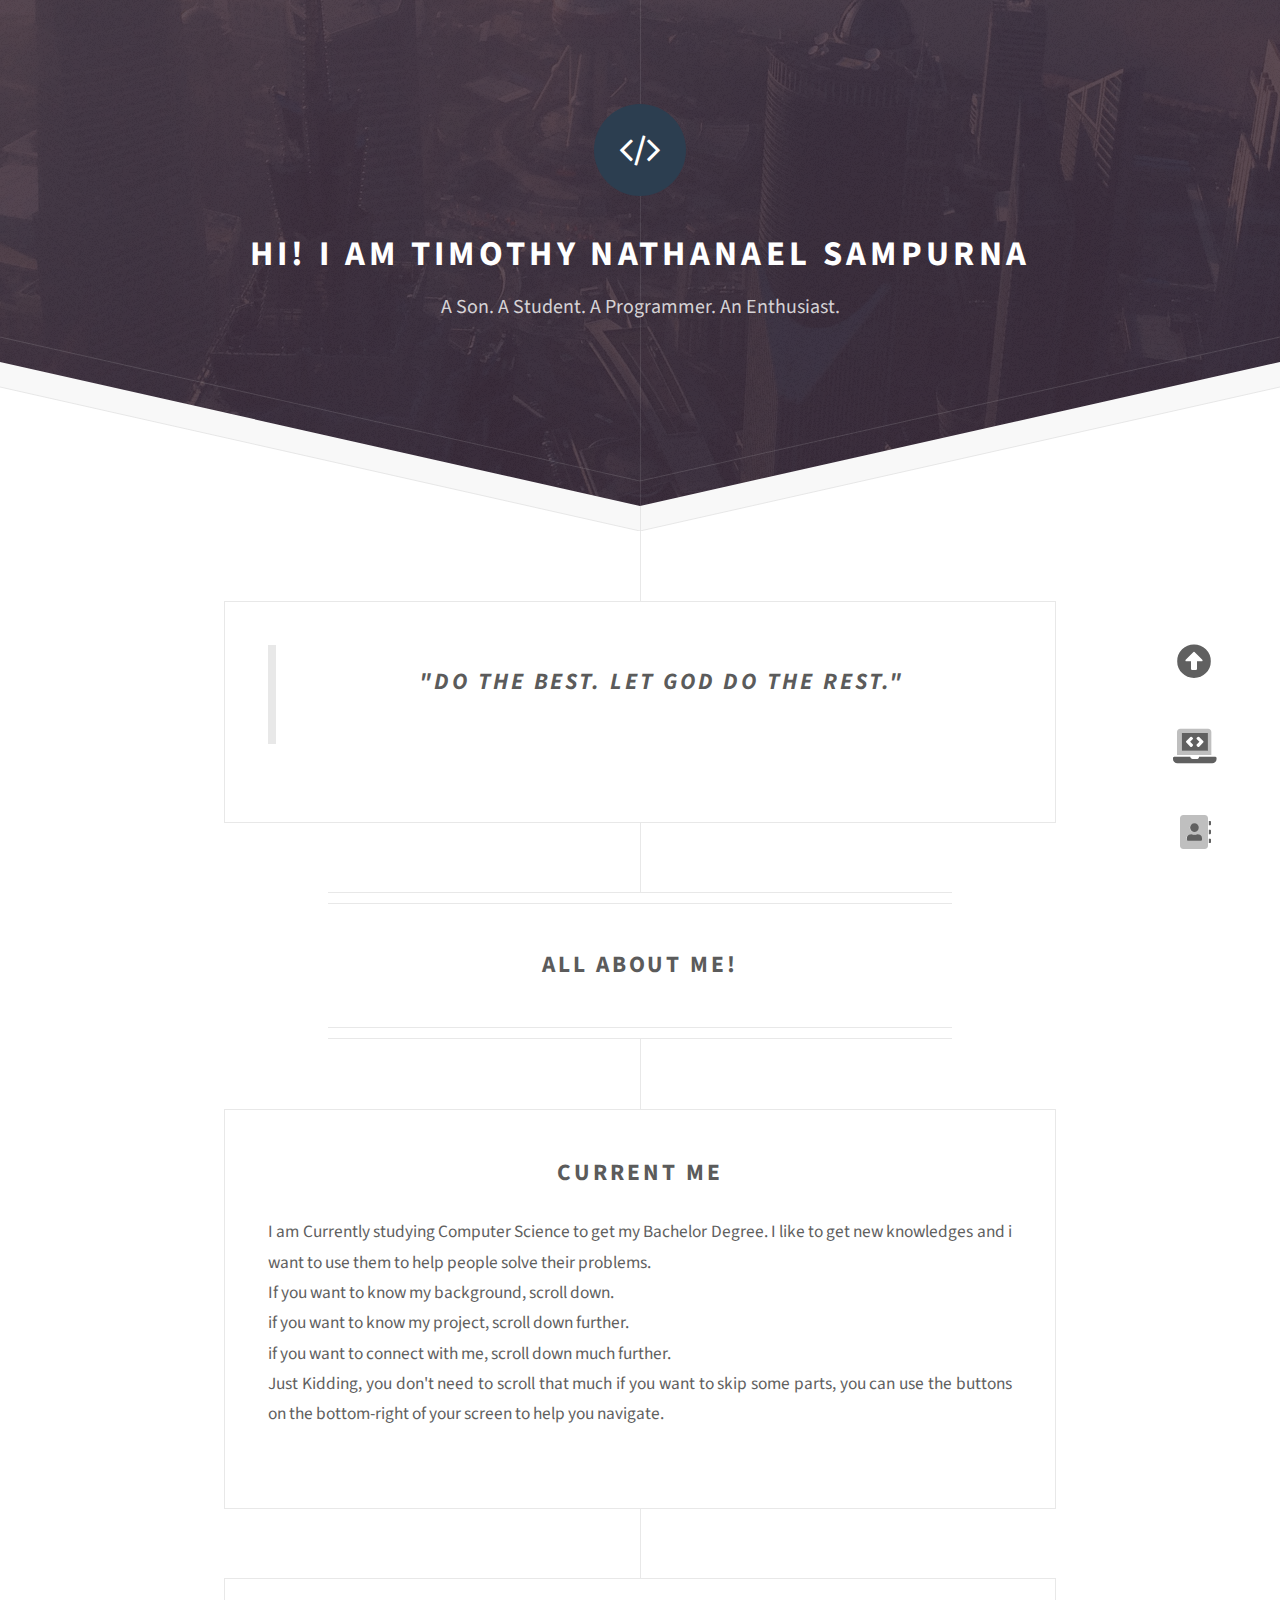
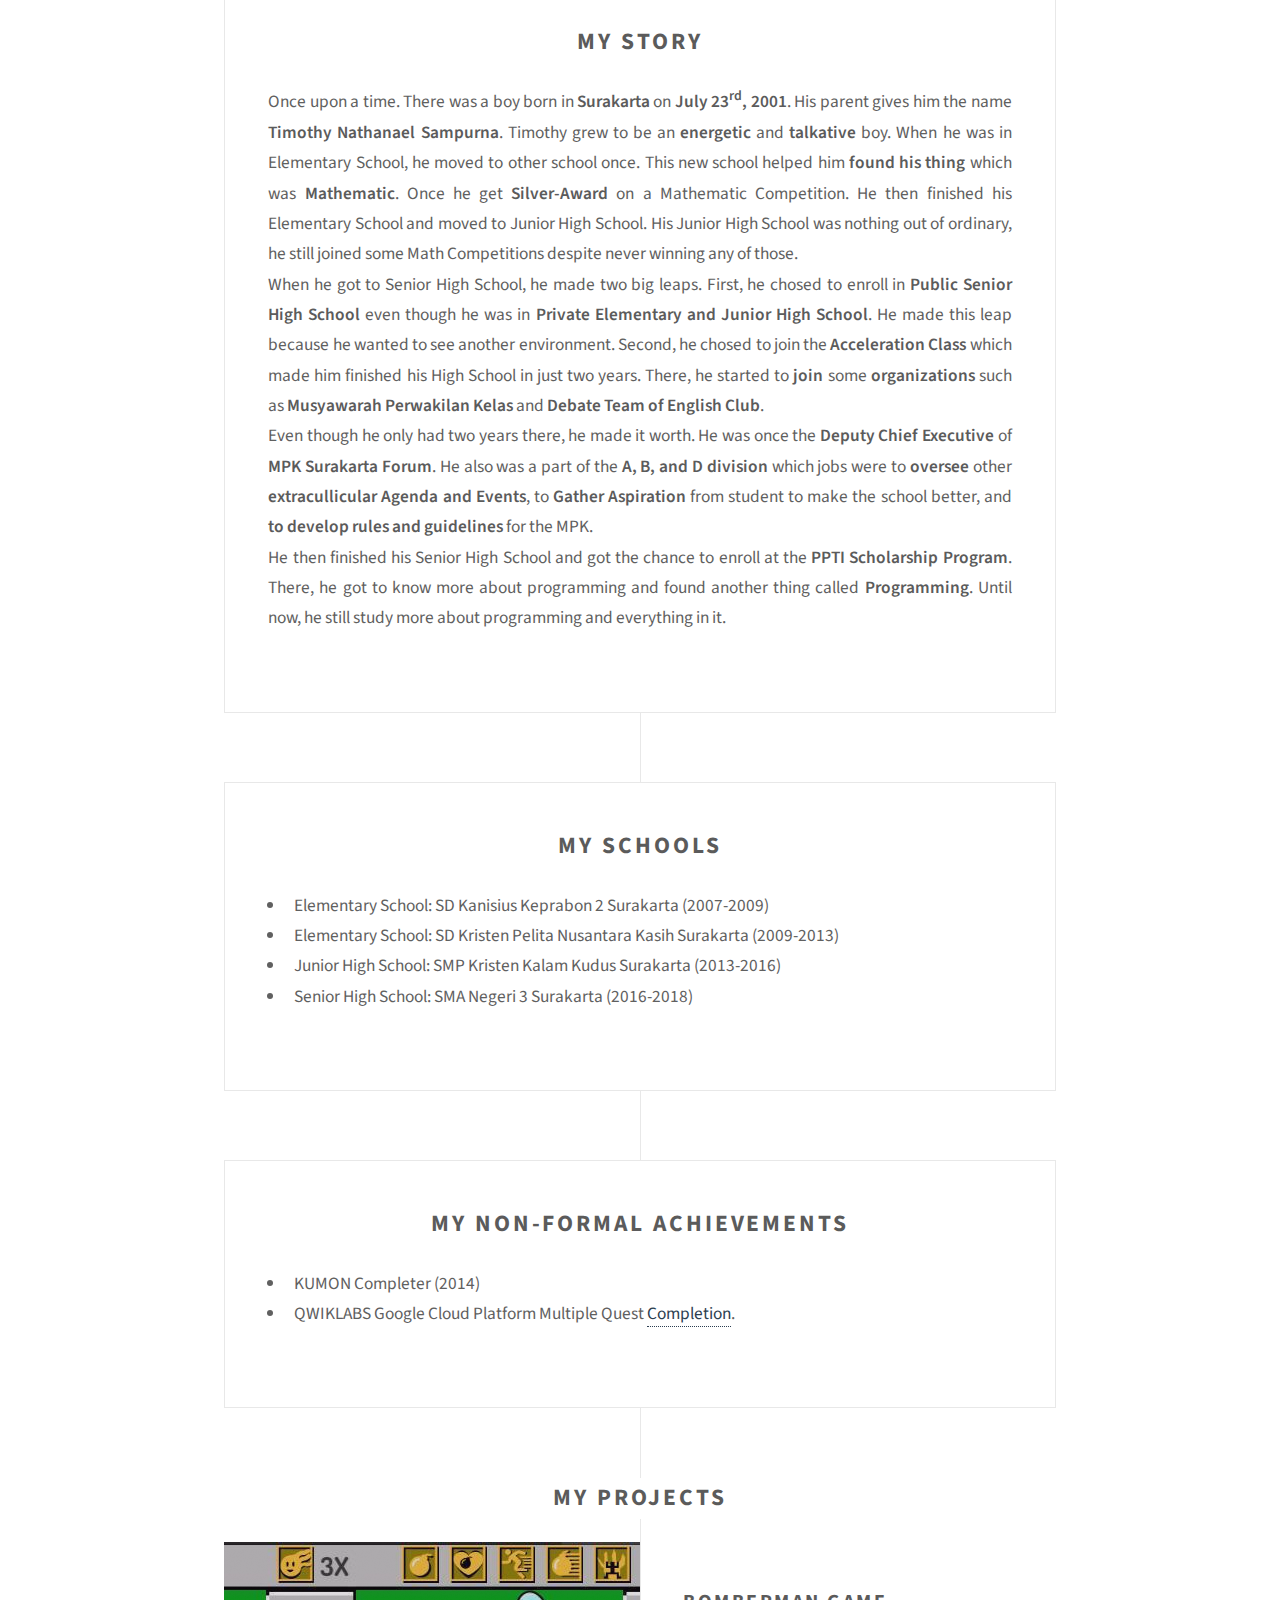
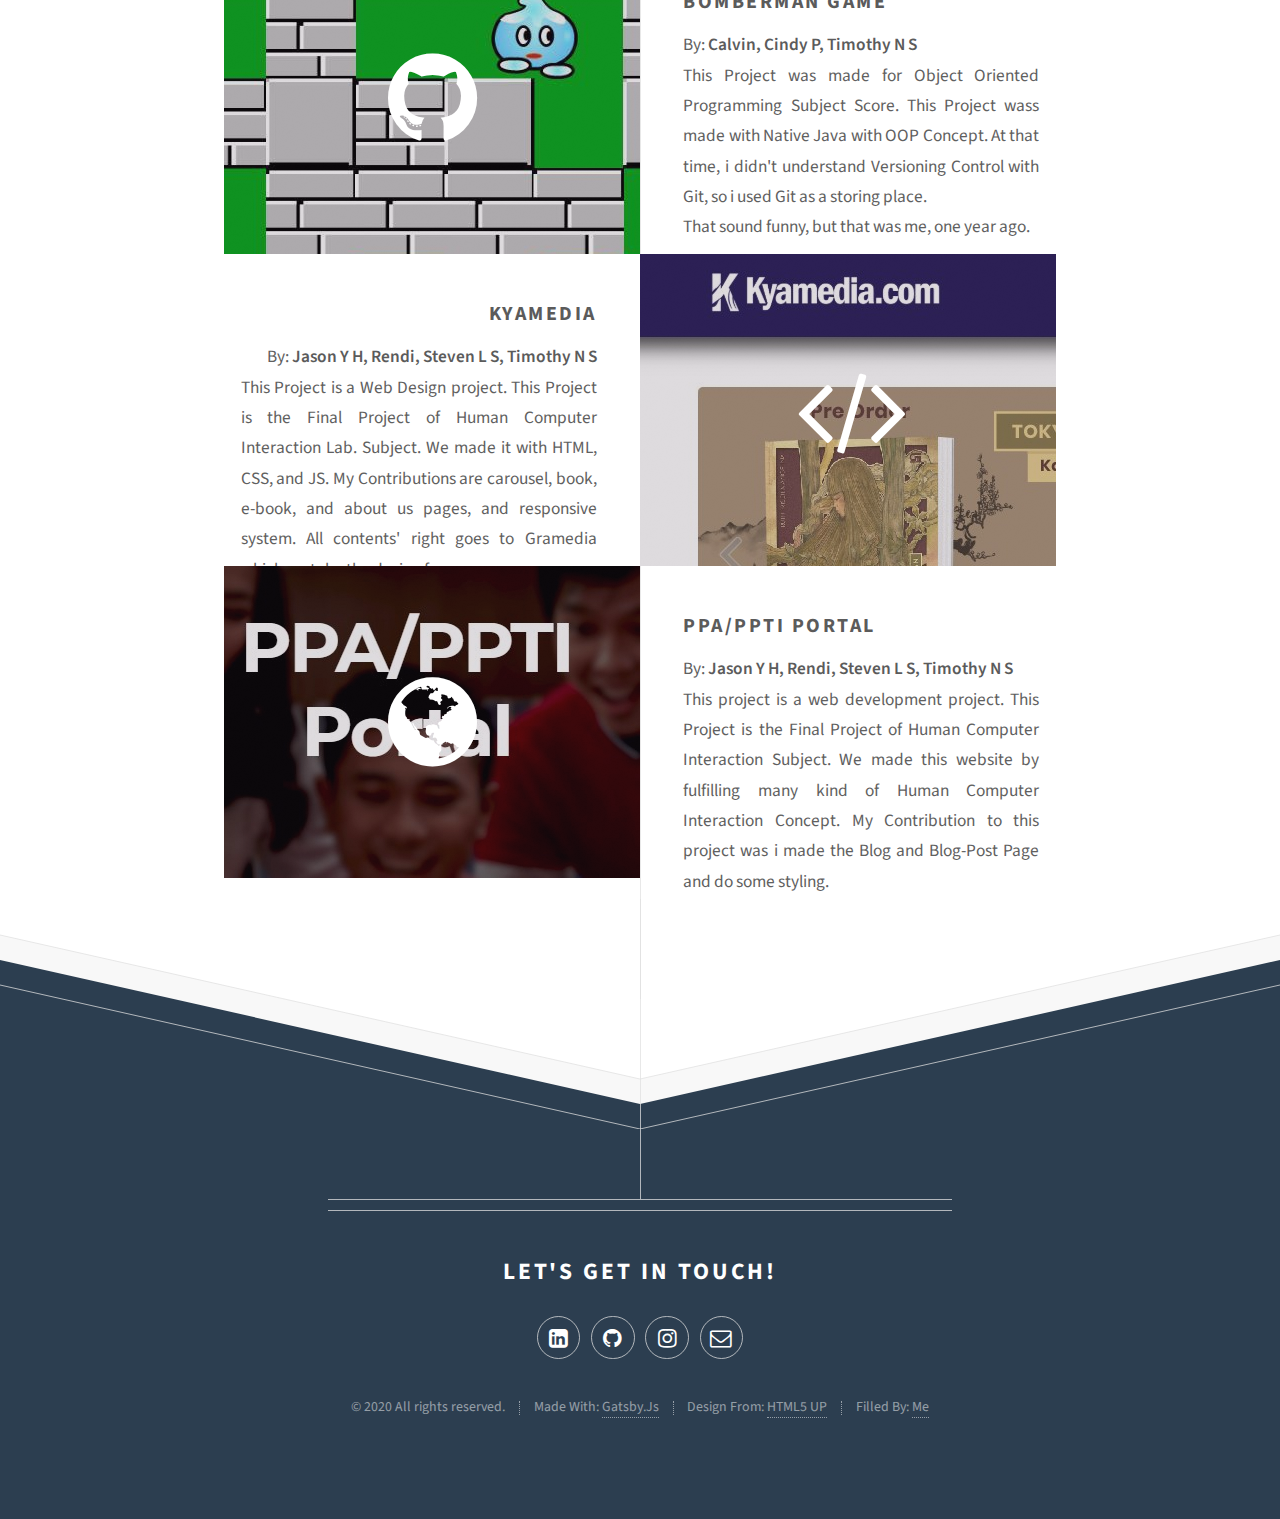
==== commit 354d4371: "recoloring. add content. add a lil bit of widget" ====
--- a/index.html
+++ b/index.html
@@ -1,5 +1,10 @@
-<!DOCTYPE html><html lang="en"><head><meta charSet="utf-8"/><meta http-equiv="x-ua-compatible" content="ie=edge"/><meta name="viewport" content="width=device-width, initial-scale=1, shrink-to-fit=no"/><style data-href="/styles.ec8f0cd4fccf9d1e66c0.css">@import url(https://fonts.googleapis.com/css?family=Source+Sans+Pro:300,300italic,400,400italic,600,600italic,700,700italic);
+<!DOCTYPE html><html lang="en"><head><meta charSet="utf-8"/><meta http-equiv="x-ua-compatible" content="ie=edge"/><meta name="viewport" content="width=device-width, initial-scale=1, shrink-to-fit=no"/><style data-href="/styles.8143ad9788e57ab406c3.css">@import url(https://fonts.googleapis.com/css?family=Source+Sans+Pro:300,300italic,400,400italic,600,600italic,700,700italic);
 /*!
- *  Font Awesome 4.7.0 by @davegandy - http://fontawesome.io - @fontawesome
+ *  Font Awesome 4.4.0 by @davegandy - http://fontawesome.io - @fontawesome
  *  License - http://fontawesome.io/license (Font: SIL OFL 1.1, CSS: MIT License)
- */@font-face{font-family:FontAwesome;src:url(/static/fontawesome-webfont-674f50d287a8c48dc19ba404d20fe713.eot);src:url(/static/fontawesome-webfont-674f50d287a8c48dc19ba404d20fe713.eot?#iefix&v=4.7.0) format("embedded-opentype"),url(/static/fontawesome-webfont-af7ae505a9eed503f8b8e6982036873e.woff2) format("woff2"),url(/static/fontawesome-webfont-fee66e712a8a08eef5805a46892932ad.woff) format("woff"),url(/static/fontawesome-webfont-b06871f281fee6b241d60582ae9369b9.ttf) format("truetype"),url(/static/fontawesome-webfont-acf3dcb7ff752b5296ca23ba2c7c2606.svg#fontawesomeregular) format("svg");font-weight:400;font-style:normal}.fa{display:inline-block;font:normal normal normal 14px/1 FontAwesome;font-size:inherit;text-rendering:auto;-webkit-font-smoothing:antialiased;-moz-osx-font-smoothing:grayscale}.fa-lg{font-size:1.33333333em;line-height:.75em;vertical-align:-15%}.fa-2x{font-size:2em}.fa-3x{font-size:3em}.fa-4x{font-size:4em}.fa-5x{font-size:5em}.fa-fw{width:1.28571429em;text-align:center}.fa-ul{padding-left:0;margin-left:2.14285714em;list-style-type:none}.fa-ul>li{position:relative}.fa-li{position:absolute;left:-2.14285714em;width:2.14285714em;top:.14285714em;text-align:center}.fa-li.fa-lg{left:-1.85714286em}.fa-border{padding:.2em .25em .15em;border:.08em solid #eee;border-radius:.1em}.fa-pull-left{float:left}.fa-pull-right{float:right}.fa.fa-pull-left{margin-right:.3em}.fa.fa-pull-right{margin-left:.3em}.pull-right{float:right}.pull-left{float:left}.fa.pull-left{margin-right:.3em}.fa.pull-right{margin-left:.3em}.fa-spin{animation:fa-spin 2s linear infinite}.fa-pulse{animation:fa-spin 1s steps(8) infinite}@keyframes fa-spin{0%{transform:rotate(0deg)}to{transform:rotate(359deg)}}.fa-rotate-90{-ms-filter:"progid:DXImageTransform.Microsoft.BasicImage(rotation=1)";transform:rotate(90deg)}.fa-rotate-180{-ms-filter:"progid:DXImageTransform.Microsoft.BasicImage(rotation=2)";transform:rotate(180deg)}.fa-rotate-270{-ms-filter:"progid:DXImageTransform.Microsoft.BasicImage(rotation=3)";transform:rotate(270deg)}.fa-flip-horizontal{-ms-filter:"progid:DXImageTransform.Microsoft.BasicImage(rotation=0, mirror=1)";transform:scaleX(-1)}.fa-flip-vertical{-ms-filter:"progid:DXImageTransform.Microsoft.BasicImage(rotation=2, mirror=1)";transform:scaleY(-1)}:root .fa-flip-horizontal,:root .fa-flip-vertical,:root .fa-rotate-90,:root .fa-rotate-180,:root .fa-rotate-270{-webkit-filter:none;filter:none}.fa-stack{position:relative;display:inline-block;width:2em;height:2em;line-height:2em;vertical-align:middle}.fa-stack-1x,.fa-stack-2x{position:absolute;left:0;width:100%;text-align:center}.fa-stack-1x{line-height:inherit}.fa-stack-2x{font-size:2em}.fa-inverse{color:#fff}.fa-glass:before{content:"\F000"}.fa-music:before{content:"\F001"}.fa-search:before{content:"\F002"}.fa-envelope-o:before{content:"\F003"}.fa-heart:before{content:"\F004"}.fa-star:before{content:"\F005"}.fa-star-o:before{content:"\F006"}.fa-user:before{content:"\F007"}.fa-film:before{content:"\F008"}.fa-th-large:before{content:"\F009"}.fa-th:before{content:"\F00A"}.fa-th-list:before{content:"\F00B"}.fa-check:before{content:"\F00C"}.fa-close:before,.fa-remove:before,.fa-times:before{content:"\F00D"}.fa-search-plus:before{content:"\F00E"}.fa-search-minus:before{content:"\F010"}.fa-power-off:before{content:"\F011"}.fa-signal:before{content:"\F012"}.fa-cog:before,.fa-gear:before{content:"\F013"}.fa-trash-o:before{content:"\F014"}.fa-home:before{content:"\F015"}.fa-file-o:before{content:"\F016"}.fa-clock-o:before{content:"\F017"}.fa-road:before{content:"\F018"}.fa-download:before{content:"\F019"}.fa-arrow-circle-o-down:before{content:"\F01A"}.fa-arrow-circle-o-up:before{content:"\F01B"}.fa-inbox:before{content:"\F01C"}.fa-play-circle-o:before{content:"\F01D"}.fa-repeat:before,.fa-rotate-right:before{content:"\F01E"}.fa-refresh:before{content:"\F021"}.fa-list-alt:before{content:"\F022"}.fa-lock:before{content:"\F023"}.fa-flag:before{content:"\F024"}.fa-headphones:before{content:"\F025"}.fa-volume-off:before{content:"\F026"}.fa-volume-down:before{content:"\F027"}.fa-volume-up:before{content:"\F028"}.fa-qrcode:before{content:"\F029"}.fa-barcode:before{content:"\F02A"}.fa-tag:before{content:"\F02B"}.fa-tags:before{content:"\F02C"}.fa-book:before{content:"\F02D"}.fa-bookmark:before{content:"\F02E"}.fa-print:before{content:"\F02F"}.fa-camera:before{content:"\F030"}.fa-font:before{content:"\F031"}.fa-bold:before{content:"\F032"}.fa-italic:before{content:"\F033"}.fa-text-height:before{content:"\F034"}.fa-text-width:before{content:"\F035"}.fa-align-left:before{content:"\F036"}.fa-align-center:before{content:"\F037"}.fa-align-right:before{content:"\F038"}.fa-align-justify:before{content:"\F039"}.fa-list:before{content:"\F03A"}.fa-dedent:before,.fa-outdent:before{content:"\F03B"}.fa-indent:before{content:"\F03C"}.fa-video-camera:before{content:"\F03D"}.fa-image:before,.fa-photo:before,.fa-picture-o:before{content:"\F03E"}.fa-pencil:before{content:"\F040"}.fa-map-marker:before{content:"\F041"}.fa-adjust:before{content:"\F042"}.fa-tint:before{content:"\F043"}.fa-edit:before,.fa-pencil-square-o:before{content:"\F044"}.fa-share-square-o:before{content:"\F045"}.fa-check-square-o:before{content:"\F046"}.fa-arrows:before{content:"\F047"}.fa-step-backward:before{content:"\F048"}.fa-fast-backward:before{content:"\F049"}.fa-backward:before{content:"\F04A"}.fa-play:before{content:"\F04B"}.fa-pause:before{content:"\F04C"}.fa-stop:before{content:"\F04D"}.fa-forward:before{content:"\F04E"}.fa-fast-forward:before{content:"\F050"}.fa-step-forward:before{content:"\F051"}.fa-eject:before{content:"\F052"}.fa-chevron-left:before{content:"\F053"}.fa-chevron-right:before{content:"\F054"}.fa-plus-circle:before{content:"\F055"}.fa-minus-circle:before{content:"\F056"}.fa-times-circle:before{content:"\F057"}.fa-check-circle:before{content:"\F058"}.fa-question-circle:before{content:"\F059"}.fa-info-circle:before{content:"\F05A"}.fa-crosshairs:before{content:"\F05B"}.fa-times-circle-o:before{content:"\F05C"}.fa-check-circle-o:before{content:"\F05D"}.fa-ban:before{content:"\F05E"}.fa-arrow-left:before{content:"\F060"}.fa-arrow-right:before{content:"\F061"}.fa-arrow-up:before{content:"\F062"}.fa-arrow-down:before{content:"\F063"}.fa-mail-forward:before,.fa-share:before{content:"\F064"}.fa-expand:before{content:"\F065"}.fa-compress:before{content:"\F066"}.fa-plus:before{content:"\F067"}.fa-minus:before{content:"\F068"}.fa-asterisk:before{content:"\F069"}.fa-exclamation-circle:before{content:"\F06A"}.fa-gift:before{content:"\F06B"}.fa-leaf:before{content:"\F06C"}.fa-fire:before{content:"\F06D"}.fa-eye:before{content:"\F06E"}.fa-eye-slash:before{content:"\F070"}.fa-exclamation-triangle:before,.fa-warning:before{content:"\F071"}.fa-plane:before{content:"\F072"}.fa-calendar:before{content:"\F073"}.fa-random:before{content:"\F074"}.fa-comment:before{content:"\F075"}.fa-magnet:before{content:"\F076"}.fa-chevron-up:before{content:"\F077"}.fa-chevron-down:before{content:"\F078"}.fa-retweet:before{content:"\F079"}.fa-shopping-cart:before{content:"\F07A"}.fa-folder:before{content:"\F07B"}.fa-folder-open:before{content:"\F07C"}.fa-arrows-v:before{content:"\F07D"}.fa-arrows-h:before{content:"\F07E"}.fa-bar-chart-o:before,.fa-bar-chart:before{content:"\F080"}.fa-twitter-square:before{content:"\F081"}.fa-facebook-square:before{content:"\F082"}.fa-camera-retro:before{content:"\F083"}.fa-key:before{content:"\F084"}.fa-cogs:before,.fa-gears:before{content:"\F085"}.fa-comments:before{content:"\F086"}.fa-thumbs-o-up:before{content:"\F087"}.fa-thumbs-o-down:before{content:"\F088"}.fa-star-half:before{content:"\F089"}.fa-heart-o:before{content:"\F08A"}.fa-sign-out:before{content:"\F08B"}.fa-linkedin-square:before{content:"\F08C"}.fa-thumb-tack:before{content:"\F08D"}.fa-external-link:before{content:"\F08E"}.fa-sign-in:before{content:"\F090"}.fa-trophy:before{content:"\F091"}.fa-github-square:before{content:"\F092"}.fa-upload:before{content:"\F093"}.fa-lemon-o:before{content:"\F094"}.fa-phone:before{content:"\F095"}.fa-square-o:before{content:"\F096"}.fa-bookmark-o:before{content:"\F097"}.fa-phone-square:before{content:"\F098"}.fa-twitter:before{content:"\F099"}.fa-facebook-f:before,.fa-facebook:before{content:"\F09A"}.fa-github:before{content:"\F09B"}.fa-unlock:before{content:"\F09C"}.fa-credit-card:before{content:"\F09D"}.fa-feed:before,.fa-rss:before{content:"\F09E"}.fa-hdd-o:before{content:"\F0A0"}.fa-bullhorn:before{content:"\F0A1"}.fa-bell:before{content:"\F0F3"}.fa-certificate:before{content:"\F0A3"}.fa-hand-o-right:before{content:"\F0A4"}.fa-hand-o-left:before{content:"\F0A5"}.fa-hand-o-up:before{content:"\F0A6"}.fa-hand-o-down:before{content:"\F0A7"}.fa-arrow-circle-left:before{content:"\F0A8"}.fa-arrow-circle-right:before{content:"\F0A9"}.fa-arrow-circle-up:before{content:"\F0AA"}.fa-arrow-circle-down:before{content:"\F0AB"}.fa-globe:before{content:"\F0AC"}.fa-wrench:before{content:"\F0AD"}.fa-tasks:before{content:"\F0AE"}.fa-filter:before{content:"\F0B0"}.fa-briefcase:before{content:"\F0B1"}.fa-arrows-alt:before{content:"\F0B2"}.fa-group:before,.fa-users:before{content:"\F0C0"}.fa-chain:before,.fa-link:before{content:"\F0C1"}.fa-cloud:before{content:"\F0C2"}.fa-flask:before{content:"\F0C3"}.fa-cut:before,.fa-scissors:before{content:"\F0C4"}.fa-copy:before,.fa-files-o:before{content:"\F0C5"}.fa-paperclip:before{content:"\F0C6"}.fa-floppy-o:before,.fa-save:before{content:"\F0C7"}.fa-square:before{content:"\F0C8"}.fa-bars:before,.fa-navicon:before,.fa-reorder:before{content:"\F0C9"}.fa-list-ul:before{content:"\F0CA"}.fa-list-ol:before{content:"\F0CB"}.fa-strikethrough:before{content:"\F0CC"}.fa-underline:before{content:"\F0CD"}.fa-table:before{content:"\F0CE"}.fa-magic:before{content:"\F0D0"}.fa-truck:before{content:"\F0D1"}.fa-pinterest:before{content:"\F0D2"}.fa-pinterest-square:before{content:"\F0D3"}.fa-google-plus-square:before{content:"\F0D4"}.fa-google-plus:before{content:"\F0D5"}.fa-money:before{content:"\F0D6"}.fa-caret-down:before{content:"\F0D7"}.fa-caret-up:before{content:"\F0D8"}.fa-caret-left:before{content:"\F0D9"}.fa-caret-right:before{content:"\F0DA"}.fa-columns:before{content:"\F0DB"}.fa-sort:before,.fa-unsorted:before{content:"\F0DC"}.fa-sort-desc:before,.fa-sort-down:before{content:"\F0DD"}.fa-sort-asc:before,.fa-sort-up:before{content:"\F0DE"}.fa-envelope:before{content:"\F0E0"}.fa-linkedin:before{content:"\F0E1"}.fa-rotate-left:before,.fa-undo:before{content:"\F0E2"}.fa-gavel:before,.fa-legal:before{content:"\F0E3"}.fa-dashboard:before,.fa-tachometer:before{content:"\F0E4"}.fa-comment-o:before{content:"\F0E5"}.fa-comments-o:before{content:"\F0E6"}.fa-bolt:before,.fa-flash:before{content:"\F0E7"}.fa-sitemap:before{content:"\F0E8"}.fa-umbrella:before{content:"\F0E9"}.fa-clipboard:before,.fa-paste:before{content:"\F0EA"}.fa-lightbulb-o:before{content:"\F0EB"}.fa-exchange:before{content:"\F0EC"}.fa-cloud-download:before{content:"\F0ED"}.fa-cloud-upload:before{content:"\F0EE"}.fa-user-md:before{content:"\F0F0"}.fa-stethoscope:before{content:"\F0F1"}.fa-suitcase:before{content:"\F0F2"}.fa-bell-o:before{content:"\F0A2"}.fa-coffee:before{content:"\F0F4"}.fa-cutlery:before{content:"\F0F5"}.fa-file-text-o:before{content:"\F0F6"}.fa-building-o:before{content:"\F0F7"}.fa-hospital-o:before{content:"\F0F8"}.fa-ambulance:before{content:"\F0F9"}.fa-medkit:before{content:"\F0FA"}.fa-fighter-jet:before{content:"\F0FB"}.fa-beer:before{content:"\F0FC"}.fa-h-square:before{content:"\F0FD"}.fa-plus-square:before{content:"\F0FE"}.fa-angle-double-left:before{content:"\F100"}.fa-angle-double-right:before{content:"\F101"}.fa-angle-double-up:before{content:"\F102"}.fa-angle-double-down:before{content:"\F103"}.fa-angle-left:before{content:"\F104"}.fa-angle-right:before{content:"\F105"}.fa-angle-up:before{content:"\F106"}.fa-angle-down:before{content:"\F107"}.fa-desktop:before{content:"\F108"}.fa-laptop:before{content:"\F109"}.fa-tablet:before{content:"\F10A"}.fa-mobile-phone:before,.fa-mobile:before{content:"\F10B"}.fa-circle-o:before{content:"\F10C"}.fa-quote-left:before{content:"\F10D"}.fa-quote-right:before{content:"\F10E"}.fa-spinner:before{content:"\F110"}.fa-circle:before{content:"\F111"}.fa-mail-reply:before,.fa-reply:before{content:"\F112"}.fa-github-alt:before{content:"\F113"}.fa-folder-o:before{content:"\F114"}.fa-folder-open-o:before{content:"\F115"}.fa-smile-o:before{content:"\F118"}.fa-frown-o:before{content:"\F119"}.fa-meh-o:before{content:"\F11A"}.fa-gamepad:before{content:"\F11B"}.fa-keyboard-o:before{content:"\F11C"}.fa-flag-o:before{content:"\F11D"}.fa-flag-checkered:before{content:"\F11E"}.fa-terminal:before{content:"\F120"}.fa-code:before{content:"\F121"}.fa-mail-reply-all:before,.fa-reply-all:before{content:"\F122"}.fa-star-half-empty:before,.fa-star-half-full:before,.fa-star-half-o:before{content:"\F123"}.fa-location-arrow:before{content:"\F124"}.fa-crop:before{content:"\F125"}.fa-code-fork:before{content:"\F126"}.fa-chain-broken:before,.fa-unlink:before{content:"\F127"}.fa-question:before{content:"\F128"}.fa-info:before{content:"\F129"}.fa-exclamation:before{content:"\F12A"}.fa-superscript:before{content:"\F12B"}.fa-subscript:before{content:"\F12C"}.fa-eraser:before{content:"\F12D"}.fa-puzzle-piece:before{content:"\F12E"}.fa-microphone:before{content:"\F130"}.fa-microphone-slash:before{content:"\F131"}.fa-shield:before{content:"\F132"}.fa-calendar-o:before{content:"\F133"}.fa-fire-extinguisher:before{content:"\F134"}.fa-rocket:before{content:"\F135"}.fa-maxcdn:before{content:"\F136"}.fa-chevron-circle-left:before{content:"\F137"}.fa-chevron-circle-right:before{content:"\F138"}.fa-chevron-circle-up:before{content:"\F139"}.fa-chevron-circle-down:before{content:"\F13A"}.fa-html5:before{content:"\F13B"}.fa-css3:before{content:"\F13C"}.fa-anchor:before{content:"\F13D"}.fa-unlock-alt:before{content:"\F13E"}.fa-bullseye:before{content:"\F140"}.fa-ellipsis-h:before{content:"\F141"}.fa-ellipsis-v:before{content:"\F142"}.fa-rss-square:before{content:"\F143"}.fa-play-circle:before{content:"\F144"}.fa-ticket:before{content:"\F145"}.fa-minus-square:before{content:"\F146"}.fa-minus-square-o:before{content:"\F147"}.fa-level-up:before{content:"\F148"}.fa-level-down:before{content:"\F149"}.fa-check-square:before{content:"\F14A"}.fa-pencil-square:before{content:"\F14B"}.fa-external-link-square:before{content:"\F14C"}.fa-share-square:before{content:"\F14D"}.fa-compass:before{content:"\F14E"}.fa-caret-square-o-down:before,.fa-toggle-down:before{content:"\F150"}.fa-caret-square-o-up:before,.fa-toggle-up:before{content:"\F151"}.fa-caret-square-o-right:before,.fa-toggle-right:before{content:"\F152"}.fa-eur:before,.fa-euro:before{content:"\F153"}.fa-gbp:before{content:"\F154"}.fa-dollar:before,.fa-usd:before{content:"\F155"}.fa-inr:before,.fa-rupee:before{content:"\F156"}.fa-cny:before,.fa-jpy:before,.fa-rmb:before,.fa-yen:before{content:"\F157"}.fa-rouble:before,.fa-rub:before,.fa-ruble:before{content:"\F158"}.fa-krw:before,.fa-won:before{content:"\F159"}.fa-bitcoin:before,.fa-btc:before{content:"\F15A"}.fa-file:before{content:"\F15B"}.fa-file-text:before{content:"\F15C"}.fa-sort-alpha-asc:before{content:"\F15D"}.fa-sort-alpha-desc:before{content:"\F15E"}.fa-sort-amount-asc:before{content:"\F160"}.fa-sort-amount-desc:before{content:"\F161"}.fa-sort-numeric-asc:before{content:"\F162"}.fa-sort-numeric-desc:before{content:"\F163"}.fa-thumbs-up:before{content:"\F164"}.fa-thumbs-down:before{content:"\F165"}.fa-youtube-square:before{content:"\F166"}.fa-youtube:before{content:"\F167"}.fa-xing:before{content:"\F168"}.fa-xing-square:before{content:"\F169"}.fa-youtube-play:before{content:"\F16A"}.fa-dropbox:before{content:"\F16B"}.fa-stack-overflow:before{content:"\F16C"}.fa-instagram:before{content:"\F16D"}.fa-flickr:before{content:"\F16E"}.fa-adn:before{content:"\F170"}.fa-bitbucket:before{content:"\F171"}.fa-bitbucket-square:before{content:"\F172"}.fa-tumblr:before{content:"\F173"}.fa-tumblr-square:before{content:"\F174"}.fa-long-arrow-down:before{content:"\F175"}.fa-long-arrow-up:before{content:"\F176"}.fa-long-arrow-left:before{content:"\F177"}.fa-long-arrow-right:before{content:"\F178"}.fa-apple:before{content:"\F179"}.fa-windows:before{content:"\F17A"}.fa-android:before{content:"\F17B"}.fa-linux:before{content:"\F17C"}.fa-dribbble:before{content:"\F17D"}.fa-skype:before{content:"\F17E"}.fa-foursquare:before{content:"\F180"}.fa-trello:before{content:"\F181"}.fa-female:before{content:"\F182"}.fa-male:before{content:"\F183"}.fa-gittip:before,.fa-gratipay:before{content:"\F184"}.fa-sun-o:before{content:"\F185"}.fa-moon-o:before{content:"\F186"}.fa-archive:before{content:"\F187"}.fa-bug:before{content:"\F188"}.fa-vk:before{content:"\F189"}.fa-weibo:before{content:"\F18A"}.fa-renren:before{content:"\F18B"}.fa-pagelines:before{content:"\F18C"}.fa-stack-exchange:before{content:"\F18D"}.fa-arrow-circle-o-right:before{content:"\F18E"}.fa-arrow-circle-o-left:before{content:"\F190"}.fa-caret-square-o-left:before,.fa-toggle-left:before{content:"\F191"}.fa-dot-circle-o:before{content:"\F192"}.fa-wheelchair:before{content:"\F193"}.fa-vimeo-square:before{content:"\F194"}.fa-try:before,.fa-turkish-lira:before{content:"\F195"}.fa-plus-square-o:before{content:"\F196"}.fa-space-shuttle:before{content:"\F197"}.fa-slack:before{content:"\F198"}.fa-envelope-square:before{content:"\F199"}.fa-wordpress:before{content:"\F19A"}.fa-openid:before{content:"\F19B"}.fa-bank:before,.fa-institution:before,.fa-university:before{content:"\F19C"}.fa-graduation-cap:before,.fa-mortar-board:before{content:"\F19D"}.fa-yahoo:before{content:"\F19E"}.fa-google:before{content:"\F1A0"}.fa-reddit:before{content:"\F1A1"}.fa-reddit-square:before{content:"\F1A2"}.fa-stumbleupon-circle:before{content:"\F1A3"}.fa-stumbleupon:before{content:"\F1A4"}.fa-delicious:before{content:"\F1A5"}.fa-digg:before{content:"\F1A6"}.fa-pied-piper-pp:before{content:"\F1A7"}.fa-pied-piper-alt:before{content:"\F1A8"}.fa-drupal:before{content:"\F1A9"}.fa-joomla:before{content:"\F1AA"}.fa-language:before{content:"\F1AB"}.fa-fax:before{content:"\F1AC"}.fa-building:before{content:"\F1AD"}.fa-child:before{content:"\F1AE"}.fa-paw:before{content:"\F1B0"}.fa-spoon:before{content:"\F1B1"}.fa-cube:before{content:"\F1B2"}.fa-cubes:before{content:"\F1B3"}.fa-behance:before{content:"\F1B4"}.fa-behance-square:before{content:"\F1B5"}.fa-steam:before{content:"\F1B6"}.fa-steam-square:before{content:"\F1B7"}.fa-recycle:before{content:"\F1B8"}.fa-automobile:before,.fa-car:before{content:"\F1B9"}.fa-cab:before,.fa-taxi:before{content:"\F1BA"}.fa-tree:before{content:"\F1BB"}.fa-spotify:before{content:"\F1BC"}.fa-deviantart:before{content:"\F1BD"}.fa-soundcloud:before{content:"\F1BE"}.fa-database:before{content:"\F1C0"}.fa-file-pdf-o:before{content:"\F1C1"}.fa-file-word-o:before{content:"\F1C2"}.fa-file-excel-o:before{content:"\F1C3"}.fa-file-powerpoint-o:before{content:"\F1C4"}.fa-file-image-o:before,.fa-file-photo-o:before,.fa-file-picture-o:before{content:"\F1C5"}.fa-file-archive-o:before,.fa-file-zip-o:before{content:"\F1C6"}.fa-file-audio-o:before,.fa-file-sound-o:before{content:"\F1C7"}.fa-file-movie-o:before,.fa-file-video-o:before{content:"\F1C8"}.fa-file-code-o:before{content:"\F1C9"}.fa-vine:before{content:"\F1CA"}.fa-codepen:before{content:"\F1CB"}.fa-jsfiddle:before{content:"\F1CC"}.fa-life-bouy:before,.fa-life-buoy:before,.fa-life-ring:before,.fa-life-saver:before,.fa-support:before{content:"\F1CD"}.fa-circle-o-notch:before{content:"\F1CE"}.fa-ra:before,.fa-rebel:before,.fa-resistance:before{content:"\F1D0"}.fa-empire:before,.fa-ge:before{content:"\F1D1"}.fa-git-square:before{content:"\F1D2"}.fa-git:before{content:"\F1D3"}.fa-hacker-news:before,.fa-y-combinator-square:before,.fa-yc-square:before{content:"\F1D4"}.fa-tencent-weibo:before{content:"\F1D5"}.fa-qq:before{content:"\F1D6"}.fa-wechat:before,.fa-weixin:before{content:"\F1D7"}.fa-paper-plane:before,.fa-send:before{content:"\F1D8"}.fa-paper-plane-o:before,.fa-send-o:before{content:"\F1D9"}.fa-history:before{content:"\F1DA"}.fa-circle-thin:before{content:"\F1DB"}.fa-header:before{content:"\F1DC"}.fa-paragraph:before{content:"\F1DD"}.fa-sliders:before{content:"\F1DE"}.fa-share-alt:before{content:"\F1E0"}.fa-share-alt-square:before{content:"\F1E1"}.fa-bomb:before{content:"\F1E2"}.fa-futbol-o:before,.fa-soccer-ball-o:before{content:"\F1E3"}.fa-tty:before{content:"\F1E4"}.fa-binoculars:before{content:"\F1E5"}.fa-plug:before{content:"\F1E6"}.fa-slideshare:before{content:"\F1E7"}.fa-twitch:before{content:"\F1E8"}.fa-yelp:before{content:"\F1E9"}.fa-newspaper-o:before{content:"\F1EA"}.fa-wifi:before{content:"\F1EB"}.fa-calculator:before{content:"\F1EC"}.fa-paypal:before{content:"\F1ED"}.fa-google-wallet:before{content:"\F1EE"}.fa-cc-visa:before{content:"\F1F0"}.fa-cc-mastercard:before{content:"\F1F1"}.fa-cc-discover:before{content:"\F1F2"}.fa-cc-amex:before{content:"\F1F3"}.fa-cc-paypal:before{content:"\F1F4"}.fa-cc-stripe:before{content:"\F1F5"}.fa-bell-slash:before{content:"\F1F6"}.fa-bell-slash-o:before{content:"\F1F7"}.fa-trash:before{content:"\F1F8"}.fa-copyright:before{content:"\F1F9"}.fa-at:before{content:"\F1FA"}.fa-eyedropper:before{content:"\F1FB"}.fa-paint-brush:before{content:"\F1FC"}.fa-birthday-cake:before{content:"\F1FD"}.fa-area-chart:before{content:"\F1FE"}.fa-pie-chart:before{content:"\F200"}.fa-line-chart:before{content:"\F201"}.fa-lastfm:before{content:"\F202"}.fa-lastfm-square:before{content:"\F203"}.fa-toggle-off:before{content:"\F204"}.fa-toggle-on:before{content:"\F205"}.fa-bicycle:before{content:"\F206"}.fa-bus:before{content:"\F207"}.fa-ioxhost:before{content:"\F208"}.fa-angellist:before{content:"\F209"}.fa-cc:before{content:"\F20A"}.fa-ils:before,.fa-shekel:before,.fa-sheqel:before{content:"\F20B"}.fa-meanpath:before{content:"\F20C"}.fa-buysellads:before{content:"\F20D"}.fa-connectdevelop:before{content:"\F20E"}.fa-dashcube:before{content:"\F210"}.fa-forumbee:before{content:"\F211"}.fa-leanpub:before{content:"\F212"}.fa-sellsy:before{content:"\F213"}.fa-shirtsinbulk:before{content:"\F214"}.fa-simplybuilt:before{content:"\F215"}.fa-skyatlas:before{content:"\F216"}.fa-cart-plus:before{content:"\F217"}.fa-cart-arrow-down:before{content:"\F218"}.fa-diamond:before{content:"\F219"}.fa-ship:before{content:"\F21A"}.fa-user-secret:before{content:"\F21B"}.fa-motorcycle:before{content:"\F21C"}.fa-street-view:before{content:"\F21D"}.fa-heartbeat:before{content:"\F21E"}.fa-venus:before{content:"\F221"}.fa-mars:before{content:"\F222"}.fa-mercury:before{content:"\F223"}.fa-intersex:before,.fa-transgender:before{content:"\F224"}.fa-transgender-alt:before{content:"\F225"}.fa-venus-double:before{content:"\F226"}.fa-mars-double:before{content:"\F227"}.fa-venus-mars:before{content:"\F228"}.fa-mars-stroke:before{content:"\F229"}.fa-mars-stroke-v:before{content:"\F22A"}.fa-mars-stroke-h:before{content:"\F22B"}.fa-neuter:before{content:"\F22C"}.fa-genderless:before{content:"\F22D"}.fa-facebook-official:before{content:"\F230"}.fa-pinterest-p:before{content:"\F231"}.fa-whatsapp:before{content:"\F232"}.fa-server:before{content:"\F233"}.fa-user-plus:before{content:"\F234"}.fa-user-times:before{content:"\F235"}.fa-bed:before,.fa-hotel:before{content:"\F236"}.fa-viacoin:before{content:"\F237"}.fa-train:before{content:"\F238"}.fa-subway:before{content:"\F239"}.fa-medium:before{content:"\F23A"}.fa-y-combinator:before,.fa-yc:before{content:"\F23B"}.fa-optin-monster:before{content:"\F23C"}.fa-opencart:before{content:"\F23D"}.fa-expeditedssl:before{content:"\F23E"}.fa-battery-4:before,.fa-battery-full:before,.fa-battery:before{content:"\F240"}.fa-battery-3:before,.fa-battery-three-quarters:before{content:"\F241"}.fa-battery-2:before,.fa-battery-half:before{content:"\F242"}.fa-battery-1:before,.fa-battery-quarter:before{content:"\F243"}.fa-battery-0:before,.fa-battery-empty:before{content:"\F244"}.fa-mouse-pointer:before{content:"\F245"}.fa-i-cursor:before{content:"\F246"}.fa-object-group:before{content:"\F247"}.fa-object-ungroup:before{content:"\F248"}.fa-sticky-note:before{content:"\F249"}.fa-sticky-note-o:before{content:"\F24A"}.fa-cc-jcb:before{content:"\F24B"}.fa-cc-diners-club:before{content:"\F24C"}.fa-clone:before{content:"\F24D"}.fa-balance-scale:before{content:"\F24E"}.fa-hourglass-o:before{content:"\F250"}.fa-hourglass-1:before,.fa-hourglass-start:before{content:"\F251"}.fa-hourglass-2:before,.fa-hourglass-half:before{content:"\F252"}.fa-hourglass-3:before,.fa-hourglass-end:before{content:"\F253"}.fa-hourglass:before{content:"\F254"}.fa-hand-grab-o:before,.fa-hand-rock-o:before{content:"\F255"}.fa-hand-paper-o:before,.fa-hand-stop-o:before{content:"\F256"}.fa-hand-scissors-o:before{content:"\F257"}.fa-hand-lizard-o:before{content:"\F258"}.fa-hand-spock-o:before{content:"\F259"}.fa-hand-pointer-o:before{content:"\F25A"}.fa-hand-peace-o:before{content:"\F25B"}.fa-trademark:before{content:"\F25C"}.fa-registered:before{content:"\F25D"}.fa-creative-commons:before{content:"\F25E"}.fa-gg:before{content:"\F260"}.fa-gg-circle:before{content:"\F261"}.fa-tripadvisor:before{content:"\F262"}.fa-odnoklassniki:before{content:"\F263"}.fa-odnoklassniki-square:before{content:"\F264"}.fa-get-pocket:before{content:"\F265"}.fa-wikipedia-w:before{content:"\F266"}.fa-safari:before{content:"\F267"}.fa-chrome:before{content:"\F268"}.fa-firefox:before{content:"\F269"}.fa-opera:before{content:"\F26A"}.fa-internet-explorer:before{content:"\F26B"}.fa-television:before,.fa-tv:before{content:"\F26C"}.fa-contao:before{content:"\F26D"}.fa-500px:before{content:"\F26E"}.fa-amazon:before{content:"\F270"}.fa-calendar-plus-o:before{content:"\F271"}.fa-calendar-minus-o:before{content:"\F272"}.fa-calendar-times-o:before{content:"\F273"}.fa-calendar-check-o:before{content:"\F274"}.fa-industry:before{content:"\F275"}.fa-map-pin:before{content:"\F276"}.fa-map-signs:before{content:"\F277"}.fa-map-o:before{content:"\F278"}.fa-map:before{content:"\F279"}.fa-commenting:before{content:"\F27A"}.fa-commenting-o:before{content:"\F27B"}.fa-houzz:before{content:"\F27C"}.fa-vimeo:before{content:"\F27D"}.fa-black-tie:before{content:"\F27E"}.fa-fonticons:before{content:"\F280"}.fa-reddit-alien:before{content:"\F281"}.fa-edge:before{content:"\F282"}.fa-credit-card-alt:before{content:"\F283"}.fa-codiepie:before{content:"\F284"}.fa-modx:before{content:"\F285"}.fa-fort-awesome:before{content:"\F286"}.fa-usb:before{content:"\F287"}.fa-product-hunt:before{content:"\F288"}.fa-mixcloud:before{content:"\F289"}.fa-scribd:before{content:"\F28A"}.fa-pause-circle:before{content:"\F28B"}.fa-pause-circle-o:before{content:"\F28C"}.fa-stop-circle:before{content:"\F28D"}.fa-stop-circle-o:before{content:"\F28E"}.fa-shopping-bag:before{content:"\F290"}.fa-shopping-basket:before{content:"\F291"}.fa-hashtag:before{content:"\F292"}.fa-bluetooth:before{content:"\F293"}.fa-bluetooth-b:before{content:"\F294"}.fa-percent:before{content:"\F295"}.fa-gitlab:before{content:"\F296"}.fa-wpbeginner:before{content:"\F297"}.fa-wpforms:before{content:"\F298"}.fa-envira:before{content:"\F299"}.fa-universal-access:before{content:"\F29A"}.fa-wheelchair-alt:before{content:"\F29B"}.fa-question-circle-o:before{content:"\F29C"}.fa-blind:before{content:"\F29D"}.fa-audio-description:before{content:"\F29E"}.fa-volume-control-phone:before{content:"\F2A0"}.fa-braille:before{content:"\F2A1"}.fa-assistive-listening-systems:before{content:"\F2A2"}.fa-american-sign-language-interpreting:before,.fa-asl-interpreting:before{content:"\F2A3"}.fa-deaf:before,.fa-deafness:before,.fa-hard-of-hearing:before{content:"\F2A4"}.fa-glide:before{content:"\F2A5"}.fa-glide-g:before{content:"\F2A6"}.fa-sign-language:before,.fa-signing:before{content:"\F2A7"}.fa-low-vision:before{content:"\F2A8"}.fa-viadeo:before{content:"\F2A9"}.fa-viadeo-square:before{content:"\F2AA"}.fa-snapchat:before{content:"\F2AB"}.fa-snapchat-ghost:before{content:"\F2AC"}.fa-snapchat-square:before{content:"\F2AD"}.fa-pied-piper:before{content:"\F2AE"}.fa-first-order:before{content:"\F2B0"}.fa-yoast:before{content:"\F2B1"}.fa-themeisle:before{content:"\F2B2"}.fa-google-plus-circle:before,.fa-google-plus-official:before{content:"\F2B3"}.fa-fa:before,.fa-font-awesome:before{content:"\F2B4"}.fa-handshake-o:before{content:"\F2B5"}.fa-envelope-open:before{content:"\F2B6"}.fa-envelope-open-o:before{content:"\F2B7"}.fa-linode:before{content:"\F2B8"}.fa-address-book:before{content:"\F2B9"}.fa-address-book-o:before{content:"\F2BA"}.fa-address-card:before,.fa-vcard:before{content:"\F2BB"}.fa-address-card-o:before,.fa-vcard-o:before{content:"\F2BC"}.fa-user-circle:before{content:"\F2BD"}.fa-user-circle-o:before{content:"\F2BE"}.fa-user-o:before{content:"\F2C0"}.fa-id-badge:before{content:"\F2C1"}.fa-drivers-license:before,.fa-id-card:before{content:"\F2C2"}.fa-drivers-license-o:before,.fa-id-card-o:before{content:"\F2C3"}.fa-quora:before{content:"\F2C4"}.fa-free-code-camp:before{content:"\F2C5"}.fa-telegram:before{content:"\F2C6"}.fa-thermometer-4:before,.fa-thermometer-full:before,.fa-thermometer:before{content:"\F2C7"}.fa-thermometer-3:before,.fa-thermometer-three-quarters:before{content:"\F2C8"}.fa-thermometer-2:before,.fa-thermometer-half:before{content:"\F2C9"}.fa-thermometer-1:before,.fa-thermometer-quarter:before{content:"\F2CA"}.fa-thermometer-0:before,.fa-thermometer-empty:before{content:"\F2CB"}.fa-shower:before{content:"\F2CC"}.fa-bath:before,.fa-bathtub:before,.fa-s15:before{content:"\F2CD"}.fa-podcast:before{content:"\F2CE"}.fa-window-maximize:before{content:"\F2D0"}.fa-window-minimize:before{content:"\F2D1"}.fa-window-restore:before{content:"\F2D2"}.fa-times-rectangle:before,.fa-window-close:before{content:"\F2D3"}.fa-times-rectangle-o:before,.fa-window-close-o:before{content:"\F2D4"}.fa-bandcamp:before{content:"\F2D5"}.fa-grav:before{content:"\F2D6"}.fa-etsy:before{content:"\F2D7"}.fa-imdb:before{content:"\F2D8"}.fa-ravelry:before{content:"\F2D9"}.fa-eercast:before{content:"\F2DA"}.fa-microchip:before{content:"\F2DB"}.fa-snowflake-o:before{content:"\F2DC"}.fa-superpowers:before{content:"\F2DD"}.fa-wpexplorer:before{content:"\F2DE"}.fa-meetup:before{content:"\F2E0"}.sr-only{position:absolute;width:1px;height:1px;padding:0;margin:-1px;overflow:hidden;clip:rect(0,0,0,0);border:0}.sr-only-focusable:active,.sr-only-focusable:focus{position:static;width:auto;height:auto;margin:0;overflow:visible;clip:auto}a,abbr,acronym,address,applet,article,aside,audio,b,big,blockquote,body,canvas,caption,center,cite,code,dd,del,details,dfn,div,dl,dt,em,embed,fieldset,figcaption,figure,footer,form,h1,h2,h3,h4,h5,h6,header,hgroup,html,i,iframe,img,ins,kbd,label,legend,li,mark,menu,nav,object,ol,output,p,pre,q,ruby,s,samp,section,small,span,strike,strong,sub,summary,sup,table,tbody,td,tfoot,th,thead,time,tr,tt,u,ul,var,video{margin:0;padding:0;border:0;font-size:100%;font:inherit;vertical-align:baseline}article,aside,details,figcaption,figure,footer,header,hgroup,menu,nav,section{display:block}body{line-height:1}ol,ul{list-style:none}blockquote,q{quotes:none}blockquote:after,blockquote:before,q:after,q:before{content:"";content:none}table{border-collapse:collapse;border-spacing:0}body{-webkit-text-size-adjust:none}mark{background-color:transparent;color:inherit}input::-moz-focus-inner{border:0;padding:0}input,select,textarea{-moz-appearance:none;-webkit-appearance:none;-ms-appearance:none;appearance:none}html{box-sizing:border-box}*,:after,:before{box-sizing:inherit}body,html{height:100%}.main-body,body{background:#fff}.main-body.is-preload *,.main-body.is-preload :after,.main-body.is-preload :before,body.is-preload *,body.is-preload :after,body.is-preload :before{animation:none!important;transition:none!important}body,input,select,textarea{color:#6e6e6e;font-family:Source Sans Pro,sans-serif;font-size:16pt;font-weight:400;line-height:1.75em}a{transition:color .2s ease-in-out,border-bottom-color .2s ease-in-out;border-bottom:1px dotted;color:#4eb980;text-decoration:none}a:hover{border-bottom-color:transparent}b,strong{font-weight:600;color:#5b5b5b}em,i{font-style:italic}blockquote,dl,form,ol,p,table,ul{margin:0 0 2em}h1,h2,h3,h4,h5,h6{color:#5b5b5b;font-weight:700;letter-spacing:.125em;line-height:1.75em;margin-bottom:1em;text-transform:uppercase;text-align:center}h1 a,h2 a,h3 a,h4 a,h5 a,h6 a{color:inherit;text-decoration:none}h2{font-size:1.75em}h3{font-size:1.5em}sub{top:.5em}sub,sup{font-size:.8em;position:relative}sup{top:-.5em}hr{border:0;border-top:1px solid hsla(0,0%,87.8%,.75);margin-bottom:1.5em}blockquote{border-left:.5em solid hsla(0,0%,87.8%,.75);font-style:italic;padding:1em 0 1em 2em}.container{margin:0 auto;max-width:100%;width:51em}.container.medium{width:38.25em}@media screen and (max-width:1280px){.container{width:48em}.container.medium{width:36em}}@media screen and (max-width:980px){.container{width:95%}.container.medium{width:71.25%}}@media screen and (max-width:840px){.container{width:95%!important}}@media screen and (max-width:736px){.container{width:90%!important}}@media screen and (max-width:480px){.container{width:100%!important}}.row{display:flex;flex-wrap:wrap;align-items:stretch}.row,.row>*{box-sizing:border-box}.row.gtr-uniform>*>:last-child{margin-bottom:0}.row.aln-left{justify-content:flex-start}.row.aln-center{justify-content:center}.row.aln-right{justify-content:flex-end}.row.aln-top{align-items:flex-start}.row.aln-middle{align-items:center}.row.aln-bottom{align-items:flex-end}.row>.imp{order:-1}.row>.col-1{width:8.33333%}.row>.off-1{margin-left:8.33333%}.row>.col-2{width:16.66667%}.row>.off-2{margin-left:16.66667%}.row>.col-3{width:25%}.row>.off-3{margin-left:25%}.row>.col-4{width:33.33333%}.row>.off-4{margin-left:33.33333%}.row>.col-5{width:41.66667%}.row>.off-5{margin-left:41.66667%}.row>.col-6{width:50%}.row>.off-6{margin-left:50%}.row>.col-7{width:58.33333%}.row>.off-7{margin-left:58.33333%}.row>.col-8{width:66.66667%}.row>.off-8{margin-left:66.66667%}.row>.col-9{width:75%}.row>.off-9{margin-left:75%}.row>.col-10{width:83.33333%}.row>.off-10{margin-left:83.33333%}.row>.col-11{width:91.66667%}.row>.off-11{margin-left:91.66667%}.row>.col-12{width:100%}.row>.off-12{margin-left:100%}.row.gtr-0{margin-top:0;margin-left:0}.row.gtr-0>*{padding:0}.row.gtr-0.gtr-uniform{margin-top:0}.row.gtr-0.gtr-uniform>*{padding-top:0}.row.gtr-25{margin-top:-7.5px;margin-left:-7.5px}.row.gtr-25>*{padding:7.5px 0 0 7.5px}.row.gtr-25.gtr-uniform{margin-top:-7.5px}.row.gtr-25.gtr-uniform>*{padding-top:7.5px}.row.gtr-50{margin-top:-15px;margin-left:-15px}.row.gtr-50>*{padding:15px 0 0 15px}.row.gtr-50.gtr-uniform{margin-top:-15px}.row.gtr-50.gtr-uniform>*{padding-top:15px}.row{margin-top:-30px;margin-left:-30px}.row>*{padding:30px 0 0 30px}.row.gtr-uniform{margin-top:-30px}.row.gtr-uniform>*{padding-top:30px}.row.gtr-150{margin-top:-45px;margin-left:-45px}.row.gtr-150>*{padding:45px 0 0 45px}.row.gtr-150.gtr-uniform{margin-top:-45px}.row.gtr-150.gtr-uniform>*{padding-top:45px}.row.gtr-200{margin-top:-60px;margin-left:-60px}.row.gtr-200>*{padding:60px 0 0 60px}.row.gtr-200.gtr-uniform{margin-top:-60px}.row.gtr-200.gtr-uniform>*{padding-top:60px}@media screen and (max-width:1680px){.row{display:flex;flex-wrap:wrap;align-items:stretch}.row,.row>*{box-sizing:border-box}.row.gtr-uniform>*>:last-child{margin-bottom:0}.row.aln-left{justify-content:flex-start}.row.aln-center{justify-content:center}.row.aln-right{justify-content:flex-end}.row.aln-top{align-items:flex-start}.row.aln-middle{align-items:center}.row.aln-bottom{align-items:flex-end}.row>.imp-wide{order:-1}.row>.col-1-wide{width:8.33333%}.row>.off-1-wide{margin-left:8.33333%}.row>.col-2-wide{width:16.66667%}.row>.off-2-wide{margin-left:16.66667%}.row>.col-3-wide{width:25%}.row>.off-3-wide{margin-left:25%}.row>.col-4-wide{width:33.33333%}.row>.off-4-wide{margin-left:33.33333%}.row>.col-5-wide{width:41.66667%}.row>.off-5-wide{margin-left:41.66667%}.row>.col-6-wide{width:50%}.row>.off-6-wide{margin-left:50%}.row>.col-7-wide{width:58.33333%}.row>.off-7-wide{margin-left:58.33333%}.row>.col-8-wide{width:66.66667%}.row>.off-8-wide{margin-left:66.66667%}.row>.col-9-wide{width:75%}.row>.off-9-wide{margin-left:75%}.row>.col-10-wide{width:83.33333%}.row>.off-10-wide{margin-left:83.33333%}.row>.col-11-wide{width:91.66667%}.row>.off-11-wide{margin-left:91.66667%}.row>.col-12-wide{width:100%}.row>.off-12-wide{margin-left:100%}.row.gtr-0{margin-top:0;margin-left:0}.row.gtr-0>*{padding:0}.row.gtr-0.gtr-uniform{margin-top:0}.row.gtr-0.gtr-uniform>*{padding-top:0}.row.gtr-25{margin-top:-7.5px;margin-left:-7.5px}.row.gtr-25>*{padding:7.5px 0 0 7.5px}.row.gtr-25.gtr-uniform{margin-top:-7.5px}.row.gtr-25.gtr-uniform>*{padding-top:7.5px}.row.gtr-50{margin-top:-15px;margin-left:-15px}.row.gtr-50>*{padding:15px 0 0 15px}.row.gtr-50.gtr-uniform{margin-top:-15px}.row.gtr-50.gtr-uniform>*{padding-top:15px}.row{margin-top:-30px;margin-left:-30px}.row>*{padding:30px 0 0 30px}.row.gtr-uniform{margin-top:-30px}.row.gtr-uniform>*{padding-top:30px}.row.gtr-150{margin-top:-45px;margin-left:-45px}.row.gtr-150>*{padding:45px 0 0 45px}.row.gtr-150.gtr-uniform{margin-top:-45px}.row.gtr-150.gtr-uniform>*{padding-top:45px}.row.gtr-200{margin-top:-60px;margin-left:-60px}.row.gtr-200>*{padding:60px 0 0 60px}.row.gtr-200.gtr-uniform{margin-top:-60px}.row.gtr-200.gtr-uniform>*{padding-top:60px}}@media screen and (max-width:1280px){.row{display:flex;flex-wrap:wrap;align-items:stretch}.row,.row>*{box-sizing:border-box}.row.gtr-uniform>*>:last-child{margin-bottom:0}.row.aln-left{justify-content:flex-start}.row.aln-center{justify-content:center}.row.aln-right{justify-content:flex-end}.row.aln-top{align-items:flex-start}.row.aln-middle{align-items:center}.row.aln-bottom{align-items:flex-end}.row>.imp-normal{order:-1}.row>.col-1-normal{width:8.33333%}.row>.off-1-normal{margin-left:8.33333%}.row>.col-2-normal{width:16.66667%}.row>.off-2-normal{margin-left:16.66667%}.row>.col-3-normal{width:25%}.row>.off-3-normal{margin-left:25%}.row>.col-4-normal{width:33.33333%}.row>.off-4-normal{margin-left:33.33333%}.row>.col-5-normal{width:41.66667%}.row>.off-5-normal{margin-left:41.66667%}.row>.col-6-normal{width:50%}.row>.off-6-normal{margin-left:50%}.row>.col-7-normal{width:58.33333%}.row>.off-7-normal{margin-left:58.33333%}.row>.col-8-normal{width:66.66667%}.row>.off-8-normal{margin-left:66.66667%}.row>.col-9-normal{width:75%}.row>.off-9-normal{margin-left:75%}.row>.col-10-normal{width:83.33333%}.row>.off-10-normal{margin-left:83.33333%}.row>.col-11-normal{width:91.66667%}.row>.off-11-normal{margin-left:91.66667%}.row>.col-12-normal{width:100%}.row>.off-12-normal{margin-left:100%}.row.gtr-0{margin-top:0;margin-left:0}.row.gtr-0>*{padding:0}.row.gtr-0.gtr-uniform{margin-top:0}.row.gtr-0.gtr-uniform>*{padding-top:0}.row.gtr-25{margin-top:-7.5px;margin-left:-7.5px}.row.gtr-25>*{padding:7.5px 0 0 7.5px}.row.gtr-25.gtr-uniform{margin-top:-7.5px}.row.gtr-25.gtr-uniform>*{padding-top:7.5px}.row.gtr-50{margin-top:-15px;margin-left:-15px}.row.gtr-50>*{padding:15px 0 0 15px}.row.gtr-50.gtr-uniform{margin-top:-15px}.row.gtr-50.gtr-uniform>*{padding-top:15px}.row{margin-top:-30px;margin-left:-30px}.row>*{padding:30px 0 0 30px}.row.gtr-uniform{margin-top:-30px}.row.gtr-uniform>*{padding-top:30px}.row.gtr-150{margin-top:-45px;margin-left:-45px}.row.gtr-150>*{padding:45px 0 0 45px}.row.gtr-150.gtr-uniform{margin-top:-45px}.row.gtr-150.gtr-uniform>*{padding-top:45px}.row.gtr-200{margin-top:-60px;margin-left:-60px}.row.gtr-200>*{padding:60px 0 0 60px}.row.gtr-200.gtr-uniform{margin-top:-60px}.row.gtr-200.gtr-uniform>*{padding-top:60px}}@media screen and (max-width:980px){.row{display:flex;flex-wrap:wrap;align-items:stretch}.row,.row>*{box-sizing:border-box}.row.gtr-uniform>*>:last-child{margin-bottom:0}.row.aln-left{justify-content:flex-start}.row.aln-center{justify-content:center}.row.aln-right{justify-content:flex-end}.row.aln-top{align-items:flex-start}.row.aln-middle{align-items:center}.row.aln-bottom{align-items:flex-end}.row>.imp-narrow{order:-1}.row>.col-1-narrow{width:8.33333%}.row>.off-1-narrow{margin-left:8.33333%}.row>.col-2-narrow{width:16.66667%}.row>.off-2-narrow{margin-left:16.66667%}.row>.col-3-narrow{width:25%}.row>.off-3-narrow{margin-left:25%}.row>.col-4-narrow{width:33.33333%}.row>.off-4-narrow{margin-left:33.33333%}.row>.col-5-narrow{width:41.66667%}.row>.off-5-narrow{margin-left:41.66667%}.row>.col-6-narrow{width:50%}.row>.off-6-narrow{margin-left:50%}.row>.col-7-narrow{width:58.33333%}.row>.off-7-narrow{margin-left:58.33333%}.row>.col-8-narrow{width:66.66667%}.row>.off-8-narrow{margin-left:66.66667%}.row>.col-9-narrow{width:75%}.row>.off-9-narrow{margin-left:75%}.row>.col-10-narrow{width:83.33333%}.row>.off-10-narrow{margin-left:83.33333%}.row>.col-11-narrow{width:91.66667%}.row>.off-11-narrow{margin-left:91.66667%}.row>.col-12-narrow{width:100%}.row>.off-12-narrow{margin-left:100%}.row.gtr-0{margin-top:0;margin-left:0}.row.gtr-0>*{padding:0}.row.gtr-0.gtr-uniform{margin-top:0}.row.gtr-0.gtr-uniform>*{padding-top:0}.row.gtr-25{margin-top:-7.5px;margin-left:-7.5px}.row.gtr-25>*{padding:7.5px 0 0 7.5px}.row.gtr-25.gtr-uniform{margin-top:-7.5px}.row.gtr-25.gtr-uniform>*{padding-top:7.5px}.row.gtr-50{margin-top:-15px;margin-left:-15px}.row.gtr-50>*{padding:15px 0 0 15px}.row.gtr-50.gtr-uniform{margin-top:-15px}.row.gtr-50.gtr-uniform>*{padding-top:15px}.row{margin-top:-30px;margin-left:-30px}.row>*{padding:30px 0 0 30px}.row.gtr-uniform{margin-top:-30px}.row.gtr-uniform>*{padding-top:30px}.row.gtr-150{margin-top:-45px;margin-left:-45px}.row.gtr-150>*{padding:45px 0 0 45px}.row.gtr-150.gtr-uniform{margin-top:-45px}.row.gtr-150.gtr-uniform>*{padding-top:45px}.row.gtr-200{margin-top:-60px;margin-left:-60px}.row.gtr-200>*{padding:60px 0 0 60px}.row.gtr-200.gtr-uniform{margin-top:-60px}.row.gtr-200.gtr-uniform>*{padding-top:60px}}@media screen and (max-width:840px){.row{display:flex;flex-wrap:wrap;align-items:stretch}.row,.row>*{box-sizing:border-box}.row.gtr-uniform>*>:last-child{margin-bottom:0}.row.aln-left{justify-content:flex-start}.row.aln-center{justify-content:center}.row.aln-right{justify-content:flex-end}.row.aln-top{align-items:flex-start}.row.aln-middle{align-items:center}.row.aln-bottom{align-items:flex-end}.row>.imp-narrower{order:-1}.row>.col-1-narrower{width:8.33333%}.row>.off-1-narrower{margin-left:8.33333%}.row>.col-2-narrower{width:16.66667%}.row>.off-2-narrower{margin-left:16.66667%}.row>.col-3-narrower{width:25%}.row>.off-3-narrower{margin-left:25%}.row>.col-4-narrower{width:33.33333%}.row>.off-4-narrower{margin-left:33.33333%}.row>.col-5-narrower{width:41.66667%}.row>.off-5-narrower{margin-left:41.66667%}.row>.col-6-narrower{width:50%}.row>.off-6-narrower{margin-left:50%}.row>.col-7-narrower{width:58.33333%}.row>.off-7-narrower{margin-left:58.33333%}.row>.col-8-narrower{width:66.66667%}.row>.off-8-narrower{margin-left:66.66667%}.row>.col-9-narrower{width:75%}.row>.off-9-narrower{margin-left:75%}.row>.col-10-narrower{width:83.33333%}.row>.off-10-narrower{margin-left:83.33333%}.row>.col-11-narrower{width:91.66667%}.row>.off-11-narrower{margin-left:91.66667%}.row>.col-12-narrower{width:100%}.row>.off-12-narrower{margin-left:100%}.row.gtr-0{margin-top:0;margin-left:0}.row.gtr-0>*{padding:0}.row.gtr-0.gtr-uniform{margin-top:0}.row.gtr-0.gtr-uniform>*{padding-top:0}.row.gtr-25{margin-top:-5px;margin-left:-5px}.row.gtr-25>*{padding:5px 0 0 5px}.row.gtr-25.gtr-uniform{margin-top:-5px}.row.gtr-25.gtr-uniform>*{padding-top:5px}.row.gtr-50{margin-top:-10px;margin-left:-10px}.row.gtr-50>*{padding:10px 0 0 10px}.row.gtr-50.gtr-uniform{margin-top:-10px}.row.gtr-50.gtr-uniform>*{padding-top:10px}.row{margin-top:-20px;margin-left:-20px}.row>*{padding:20px 0 0 20px}.row.gtr-uniform{margin-top:-20px}.row.gtr-uniform>*{padding-top:20px}.row.gtr-150{margin-top:-30px;margin-left:-30px}.row.gtr-150>*{padding:30px 0 0 30px}.row.gtr-150.gtr-uniform{margin-top:-30px}.row.gtr-150.gtr-uniform>*{padding-top:30px}.row.gtr-200{margin-top:-40px;margin-left:-40px}.row.gtr-200>*{padding:40px 0 0 40px}.row.gtr-200.gtr-uniform{margin-top:-40px}.row.gtr-200.gtr-uniform>*{padding-top:40px}}@media screen and (max-width:736px){.row{display:flex;flex-wrap:wrap;align-items:stretch}.row,.row>*{box-sizing:border-box}.row.gtr-uniform>*>:last-child{margin-bottom:0}.row.aln-left{justify-content:flex-start}.row.aln-center{justify-content:center}.row.aln-right{justify-content:flex-end}.row.aln-top{align-items:flex-start}.row.aln-middle{align-items:center}.row.aln-bottom{align-items:flex-end}.row>.imp-mobile{order:-1}.row>.col-1-mobile{width:8.33333%}.row>.off-1-mobile{margin-left:8.33333%}.row>.col-2-mobile{width:16.66667%}.row>.off-2-mobile{margin-left:16.66667%}.row>.col-3-mobile{width:25%}.row>.off-3-mobile{margin-left:25%}.row>.col-4-mobile{width:33.33333%}.row>.off-4-mobile{margin-left:33.33333%}.row>.col-5-mobile{width:41.66667%}.row>.off-5-mobile{margin-left:41.66667%}.row>.col-6-mobile{width:50%}.row>.off-6-mobile{margin-left:50%}.row>.col-7-mobile{width:58.33333%}.row>.off-7-mobile{margin-left:58.33333%}.row>.col-8-mobile{width:66.66667%}.row>.off-8-mobile{margin-left:66.66667%}.row>.col-9-mobile{width:75%}.row>.off-9-mobile{margin-left:75%}.row>.col-10-mobile{width:83.33333%}.row>.off-10-mobile{margin-left:83.33333%}.row>.col-11-mobile{width:91.66667%}.row>.off-11-mobile{margin-left:91.66667%}.row>.col-12-mobile{width:100%}.row>.off-12-mobile{margin-left:100%}.row.gtr-0{margin-top:0;margin-left:0}.row.gtr-0>*{padding:0}.row.gtr-0.gtr-uniform{margin-top:0}.row.gtr-0.gtr-uniform>*{padding-top:0}.row.gtr-25{margin-top:-57.5px;margin-left:-5px}.row.gtr-25>*{padding:57.5px 0 0 5px}.row.gtr-25.gtr-uniform{margin-top:-5px}.row.gtr-25.gtr-uniform>*{padding-top:5px}.row.gtr-50{margin-top:-115px;margin-left:-10px}.row.gtr-50>*{padding:115px 0 0 10px}.row.gtr-50.gtr-uniform{margin-top:-10px}.row.gtr-50.gtr-uniform>*{padding-top:10px}.row{margin-top:-230px;margin-left:-20px}.row>*{padding:230px 0 0 20px}.row.gtr-uniform{margin-top:-20px}.row.gtr-uniform>*{padding-top:20px}.row.gtr-150{margin-top:-345px;margin-left:-30px}.row.gtr-150>*{padding:345px 0 0 30px}.row.gtr-150.gtr-uniform{margin-top:-30px}.row.gtr-150.gtr-uniform>*{padding-top:30px}.row.gtr-200{margin-top:-460px;margin-left:-40px}.row.gtr-200>*{padding:460px 0 0 40px}.row.gtr-200.gtr-uniform{margin-top:-40px}.row.gtr-200.gtr-uniform>*{padding-top:40px}}@media screen and (max-width:480px){.row{display:flex;flex-wrap:wrap;align-items:stretch}.row,.row>*{box-sizing:border-box}.row.gtr-uniform>*>:last-child{margin-bottom:0}.row.aln-left{justify-content:flex-start}.row.aln-center{justify-content:center}.row.aln-right{justify-content:flex-end}.row.aln-top{align-items:flex-start}.row.aln-middle{align-items:center}.row.aln-bottom{align-items:flex-end}.row>.imp-mobilep{order:-1}.row>.col-1-mobilep{width:8.33333%}.row>.off-1-mobilep{margin-left:8.33333%}.row>.col-2-mobilep{width:16.66667%}.row>.off-2-mobilep{margin-left:16.66667%}.row>.col-3-mobilep{width:25%}.row>.off-3-mobilep{margin-left:25%}.row>.col-4-mobilep{width:33.33333%}.row>.off-4-mobilep{margin-left:33.33333%}.row>.col-5-mobilep{width:41.66667%}.row>.off-5-mobilep{margin-left:41.66667%}.row>.col-6-mobilep{width:50%}.row>.off-6-mobilep{margin-left:50%}.row>.col-7-mobilep{width:58.33333%}.row>.off-7-mobilep{margin-left:58.33333%}.row>.col-8-mobilep{width:66.66667%}.row>.off-8-mobilep{margin-left:66.66667%}.row>.col-9-mobilep{width:75%}.row>.off-9-mobilep{margin-left:75%}.row>.col-10-mobilep{width:83.33333%}.row>.off-10-mobilep{margin-left:83.33333%}.row>.col-11-mobilep{width:91.66667%}.row>.off-11-mobilep{margin-left:91.66667%}.row>.col-12-mobilep{width:100%}.row>.off-12-mobilep{margin-left:100%}.row.gtr-0{margin-top:0;margin-left:0}.row.gtr-0>*{padding:0}.row.gtr-0.gtr-uniform{margin-top:0}.row.gtr-0.gtr-uniform>*{padding-top:0}.row.gtr-25{margin-top:-5px;margin-left:-5px}.row.gtr-25>*{padding:5px 0 0 5px}.row.gtr-25.gtr-uniform{margin-top:-5px}.row.gtr-25.gtr-uniform>*{padding-top:5px}.row.gtr-50{margin-top:-10px;margin-left:-10px}.row.gtr-50>*{padding:10px 0 0 10px}.row.gtr-50.gtr-uniform{margin-top:-10px}.row.gtr-50.gtr-uniform>*{padding-top:10px}.row{margin-top:-20px;margin-left:-20px}.row>*{padding:20px 0 0 20px}.row.gtr-uniform{margin-top:-20px}.row.gtr-uniform>*{padding-top:20px}.row.gtr-150{margin-top:-30px;margin-left:-30px}.row.gtr-150>*{padding:30px 0 0 30px}.row.gtr-150.gtr-uniform{margin-top:-30px}.row.gtr-150.gtr-uniform>*{padding-top:30px}.row.gtr-200{margin-top:-40px;margin-left:-40px}.row.gtr-200>*{padding:40px 0 0 40px}.row.gtr-200.gtr-uniform{margin-top:-40px}.row.gtr-200.gtr-uniform>*{padding-top:40px}}article.special,header,section.special{text-align:center}header p{position:relative;top:-1em;color:#888;text-transform:uppercase;letter-spacing:.075em}header.major{border-left-color:hsla(0,0%,87.8%,.75);border-right-color:hsla(0,0%,87.8%,.75);border-left-style:solid;border-bottom:1px solid hsla(0,0%,87.8%,.75);border-right-style:solid;border-top:1px solid hsla(0,0%,87.8%,.75);margin-bottom:6em;padding:4em 0;position:relative}header.major:after,header.major:before{background:hsla(0,0%,87.8%,.75);content:"";display:block;height:1px;left:0;position:absolute;width:100%}header.major:before{top:10px}header.major:after{bottom:10px}header.major h2{margin:0}header.major p{top:0;margin:1.5em 0 0;padding:1.5em 1.5em 0;font-size:1.5em;line-height:1.75em;border-top:1px solid hsla(0,0%,87.8%,.75);display:inline-block}header.major.last{border-bottom:0;margin-bottom:0;padding-bottom:0}header.major.last:after{display:none}header.major.last h2{margin-bottom:1em}footer{text-align:center}footer.major{border-left-color:hsla(0,0%,87.8%,.75);border-right-color:hsla(0,0%,87.8%,.75);border-left-style:solid;border-bottom:1px solid hsla(0,0%,87.8%,.75);border-right-style:solid;border-top:1px solid hsla(0,0%,87.8%,.75);margin-top:6em;padding:4em 0;position:relative}footer.major:after,footer.major:before{background:hsla(0,0%,87.8%,.75);content:"";display:block;height:1px;left:0;position:absolute;width:100%}footer.major:before{top:10px}footer.major:after{bottom:10px}label{display:block;color:#5b5b5b;font-size:.8em;font-weight:700;letter-spacing:.125em;line-height:1.75em;text-transform:uppercase;margin:0 0 .5em}input[type=email],input[type=password],input[type=text],select,textarea{-moz-appearance:none;-webkit-appearance:none;-ms-appearance:none;appearance:none;transition:background-color .2s ease-in-out;background:none;border-radius:4px;border:0;border:1px solid hsla(0,0%,87.8%,.75);color:inherit;display:block;outline:0;padding:.75em;text-decoration:none;width:100%;opacity:1}input[type=email]:focus,input[type=password]:focus,input[type=text]:focus,select:focus,textarea:focus{background:hsla(0,0%,87.8%,.15);border-color:#4eb980}input[type=email],input[type=password],input[type=text],select{line-height:1em}select{background-image:url("data:image/svg+xml;charset=utf8,%3Csvg xmlns='http://www.w3.org/2000/svg' width='40' height='40' preserveAspectRatio='none' viewBox='0 0 40 40'%3E%3Cpath d='M9.4,12.3l10.4,10.4l10.4-10.4c0.2-0.2,0.5-0.4,0.9-0.4c0.3,0,0.6,0.1,0.9,0.4l3.3,3.3c0.2,0.2,0.4,0.5,0.4,0.9 c0,0.4-0.1,0.6-0.4,0.9L20.7,31.9c-0.2,0.2-0.5,0.4-0.9,0.4c-0.3,0-0.6-0.1-0.9-0.4L4.3,17.3c-0.2-0.2-0.4-0.5-0.4-0.9 c0-0.4,0.1-0.6,0.4-0.9l3.3-3.3c0.2-0.2,0.5-0.4,0.9-0.4S9.1,12.1,9.4,12.3z' fill='rgba(224,224,224,0.75)' /%3E%3C/svg%3E");background-size:1.25em;background-repeat:no-repeat;background-position:calc(100% - 1em) 50%;padding-right:1.5em;text-overflow:ellipsis}select option{color:#5b5b5b;background:#fff}select:focus::-ms-value{background-color:transparent}select::-ms-expand{display:none}textarea{padding:.5em .75em}::-webkit-input-placeholder{color:inherit;opacity:.5;position:relative;top:3px}:-moz-placeholder,::-moz-placeholder{color:inherit;opacity:.5}:-ms-input-placeholder{color:inherit;opacity:.5}.image{border:0;display:inline-block;position:relative}.image:after{transition:opacity .25s ease-in-out;background-image:url([data-uri]);content:"";height:100%;left:0;opacity:.2;position:absolute;top:0;width:100%}.image.fit,.image:after,.image img{display:block}.image.fit img{display:block;width:100%}.image.feature{display:block;margin:0 0 2em}.image.feature img{display:block;width:100%}.image.icon{-ms-perspective:500px;perspective:500px}.image.icon:before{transition:transform .1s ease-in-out,font-size .1s ease-in-out;color:#fff;font-size:6em;height:1em;left:50%;line-height:1em;margin:-.5em 0 0 -.5em;position:absolute;text-align:center;top:50%;width:1em;z-index:1}.image.icon:hover:before{transform:translateZ(1em)}.image.icon:hover:after{opacity:1}span.image.icon{cursor:default}.icon{text-decoration:none;border-bottom:none;position:relative}.icon:before{-moz-osx-font-smoothing:grayscale;-webkit-font-smoothing:antialiased;font-family:FontAwesome;font-style:normal;font-weight:400;text-transform:none!important}.icon>.label{display:none}ol.default{list-style:decimal;padding-left:1.25em}ol.default li{padding-left:.25em}ul.default{list-style:disc;padding-left:1em}ul.default li{padding-left:.5em}ul.actions{display:-moz-flex;display:-ms-flex;display:flex;cursor:default;list-style:none;margin-left:-1em;padding-left:0}ul.actions li{padding:0 0 0 1em;vertical-align:middle}ul.actions.special{-moz-justify-content:center;-ms-justify-content:center;justify-content:center;width:100%;margin-left:0}ul.actions.special li:first-child{padding-left:0}ul.actions.stacked{-moz-flex-direction:column;flex-direction:column;margin-left:0}ul.actions.stacked li{padding:1.25em 0 0}ul.actions.stacked li:first-child{padding-top:0}ul.actions.fit{width:calc(100% + 1em)}ul.actions.fit li{-moz-flex-grow:1;-ms-flex-grow:1;flex-grow:1;-ms-flex-shrink:1;flex-shrink:1;width:100%}ul.actions.fit.stacked,ul.actions.fit li>*{width:100%}ul.actions:last-child{margin-bottom:0}@media screen and (max-width:736px){ul.actions:not(.fixed){-moz-flex-direction:column;flex-direction:column;margin-left:0;width:100%!important}ul.actions:not(.fixed) li{-moz-flex-grow:1;-ms-flex-grow:1;flex-grow:1;-ms-flex-shrink:1;flex-shrink:1;padding:1em 0 0;text-align:center;width:100%}ul.actions:not(.fixed) li>*{width:100%}ul.actions:not(.fixed) li:first-child{padding-top:0}ul.actions:not(.fixed) li .button,ul.actions:not(.fixed) li button,ul.actions:not(.fixed) li input[type=button],ul.actions:not(.fixed) li input[type=reset],ul.actions:not(.fixed) li input[type=submit]{width:100%}ul.actions:not(.fixed) li .button.icon:before,ul.actions:not(.fixed) li button.icon:before,ul.actions:not(.fixed) li input[type=button].icon:before,ul.actions:not(.fixed) li input[type=reset].icon:before,ul.actions:not(.fixed) li input[type=submit].icon:before{margin-left:-.5em}}ul.icons{cursor:default}ul.icons li{display:inline-block;font-size:1.25em;line-height:1em;padding-left:.5em}ul.icons li:first-child{padding-left:0}ul.icons li a,ul.icons li span{transition:background-color .2s ease-in-out;border-radius:100%;border:1px solid hsla(0,0%,87.8%,.75);display:inline-block;height:2em;line-height:2em;text-align:center;width:2em}ul.icons li a:hover,ul.icons li span:hover{background:hsla(0,0%,87.8%,.15)}.table-wrapper{overflow-x:auto;-webkit-overflow-scrolling:touch}table,table.default{width:100%}table.default tbody tr{border-bottom:1px solid hsla(0,0%,87.8%,.75)}table.default tbody tr:nth-child(2n-1){background:hsla(0,0%,87.8%,.15)}table.default td{padding:.5em 1em}table.default th{color:#5b5b5b;font-size:.8em;font-weight:700;letter-spacing:.125em;line-height:1.75em;padding:.5em 1em;text-align:left;text-transform:uppercase}table.default thead{border-bottom:1px solid hsla(0,0%,87.8%,.75)}.button,input[type=button],input[type=reset],input[type=submit]{-moz-appearance:none;-webkit-appearance:none;-ms-appearance:none;appearance:none;transition:color .2s ease-in-out,background-color .2s ease-in-out;background:#544d55;border-radius:4px;border:0;color:#fff;cursor:pointer;display:inline-block;font-size:.9em;font-weight:700;letter-spacing:.125em;line-height:3.25em;min-width:15em;padding:0 1.5em;text-align:center;text-decoration:none;text-transform:uppercase}.button:hover,input[type=button]:hover,input[type=reset]:hover,input[type=submit]:hover{background:#6e6570}.button:active,input[type=button]:active,input[type=reset]:active,input[type=submit]:active{background:#474148}.button.alt,input[type=button].alt,input[type=reset].alt,input[type=submit].alt{background:none;box-shadow:inset 0 0 0 1px hsla(0,0%,87.8%,.75);color:#544d55}.button.alt:hover,input[type=button].alt:hover,input[type=reset].alt:hover,input[type=submit].alt:hover{background:hsla(0,0%,87.8%,.15)}.button.alt:active,input[type=button].alt:active,input[type=reset].alt:active,input[type=submit].alt:active{background:hsla(0,0%,87.8%,.35)}.button.fit,input[type=button].fit,input[type=reset].fit,input[type=submit].fit{width:100%}.button.small,input[type=button].small,input[type=reset].small,input[type=submit].small{font-size:.8em}.box{background:#fff;border:1px solid hsla(0,0%,87.8%,.75);margin-bottom:6em;padding:3.5em}.box.alt{background:none;border:none;padding:0}.feature{position:relative;height:20em}.feature:after{clear:both;content:"";display:block}.feature h3,.feature h4,.feature h5,.feature h6{text-align:inherit}.feature .image{display:inline-block;height:100%;overflow:hidden;position:relative;width:50%}.feature .image img{display:block;min-height:100%;min-width:100%;position:absolute}.feature:before{background:#00f;content:"";height:100%}.feature .content,.feature:before{display:inline-block;vertical-align:middle}.feature .content{padding:3.5em;width:48%}.feature .content h3{margin-bottom:.5em}.feature .content :last-child{margin:0}.feature.left{text-align:left}.feature.left .image{float:left}.feature.left .image img{right:0;top:0}.feature.left .content{padding-right:0}.feature.right{text-align:right}.feature.right .image{float:right}.feature.right .image img{left:0;top:0}.feature.right .content{padding-left:0}.feature.long .content{padding-top:0}#header{background-attachment:scroll,scroll,fixed;background-image:url([data-uri]),url([data-uri]),url(/static/header-8b79f12d308ce8b678c5d2d869d263c1.jpg);background-position:bottom,0 0,50%;background-repeat:repeat-x,repeat,no-repeat;background-size:3200px 460px,auto,cover;color:hsla(0,0%,100%,.8);padding:10em 0 20em;position:relative;text-align:center}#header:after,#header:before{background:hsla(0,0%,87.8%,.75);content:"";left:50%;position:absolute;width:1px;z-index:0}#header:before{height:calc(100% - 50px);opacity:.15;top:0}#header:after{bottom:0;height:50px}#header a{border-bottom-color:hsla(0,0%,100%,.35);color:hsla(0,0%,100%,.8)}#header a:hover{border-bottom-color:transparent;color:#4eb980}#header b,#header h1,#header h2,#header h3,#header h4,#header h5,#header h6,#header strong{color:#fff}#header .button,#header input[type=button],#header input[type=reset],#header input[type=submit]{background:#fff;color:#544d55}#header .logo{background:#4eb980;border-radius:100%;color:#fff;cursor:default;display:inline-block;font-size:2.25em;height:2.35em;line-height:2.35em;margin:0 0 .75em;text-align:center;width:2.35em}#header .logo.fa-paper-plane-o:before{left:-.075em;position:relative}#header h1{font-size:2.5em;margin:0}#header p{font-size:1.5em;line-height:1.5em;margin:.25em 0 0}#footer{background-attachment:scroll;background-color:#4eb980;background-image:url([data-uri]);background-position:top;background-repeat:repeat-x;background-size:3200px 460px;color:hsla(0,0%,100%,.8);margin-top:-260px;padding:calc(460px + 6em) 0 10em;position:relative;text-align:center}#footer:before{background:hsla(0,0%,87.8%,.75);content:"";height:calc(460px + 6em);left:50%;position:absolute;top:0;width:1px;z-index:0}#footer a,#footer b,#footer h1,#footer h2,#footer h3,#footer h4,#footer h5,#footer h6,#footer strong{color:#fff}#footer header p{color:hsla(0,0%,100%,.5)}#footer .button,#footer input[type=button],#footer input[type=reset],#footer input[type=submit]{background:#fff;box-shadow:inset 0 0 0 1px #fff;color:#4eb980}#footer .button:hover,#footer input[type=button]:hover,#footer input[type=reset]:hover,#footer input[type=submit]:hover{background:hsla(0,0%,87.8%,.15);color:#fff}#footer input[type=email]:focus,#footer input[type=password]:focus,#footer input[type=text]:focus,#footer select:focus,#footer textarea:focus{border-color:#fff}#footer .formerize-placeholder{color:hsla(0,0%,100%,.3)!important}#footer form{margin:3em 0}#footer .copyright{color:hsla(0,0%,100%,.5);font-size:.8em;line-height:1em;margin:3em 0 0}#footer .copyright li{border-left:1px dotted;display:inline-block;margin-left:1em;padding-left:1em}#footer .copyright li:first-child{padding:0;margin:0;border:0}#footer .copyright li a,#footer .copyright li span{color:inherit}#footer .copyright li a:hover,#footer .copyright li span:hover{color:#fff}#main{padding:6em 0 5em;position:relative;z-index:1}#main:before{background:hsla(0,0%,87.8%,.75);content:"";height:100%;left:50%;position:absolute;top:0;width:1px;z-index:-1}#main footer.major,#main header.major{background:#fff}@media screen and (max-width:1680px){body,input,select,textarea{font-size:14pt}h2{font-size:1.5em}h3,header.major p{font-size:1.25em}#header{padding:8em 0 16em}#header h1{font-size:2.25em}#header p{font-size:1.25em;line-height:1.65em}}@media screen and (max-width:1280px){body,input,select,textarea{font-size:13pt}h2{font-size:1.35em}h3{font-size:1.15em}header.major{margin-bottom:4em;padding:3em 0}header.major p{font-size:1.15em}footer.major{margin-top:4em;padding:3em 0}.box{padding:2.5em;margin-bottom:4em}.feature{height:18em}.feature .content{padding:2.5em}#header{background-attachment:scroll,scroll,scroll;background-image:url([data-uri]),url([data-uri]),url(/static/header-8b79f12d308ce8b678c5d2d869d263c1.jpg);background-size:1600px 230px,auto,cover;padding:6em 0 12em}#header:before{height:calc(100% - 25px)}#header:after{height:25px}#header h1{font-size:2em}#header p{font-size:1.15em}#footer{background-image:url([data-uri]);background-size:1600px 230px;margin-top:-100px;padding:calc(230px + 4em) 0 6em}#footer:before{height:calc(230px + 4em)}#main{padding:4em 0 3em}}@media screen and (max-width:980px){body,input,select,textarea{font-size:12pt}}@media screen and (max-width:840px){footer.major,header.major{padding-left:2em;padding-right:2em}}@media screen and (max-width:736px){h2,h3{font-size:1em}header p{font-size:.8em}header.major{margin-bottom:2em}header.major br{display:none}header.major p{font-size:.8em}footer.major{margin-top:2em}footer.major br{display:none}.box{padding:2em}.box,.feature{margin-bottom:2em}.feature{background:#fff;display:block;height:auto}.feature:last-child{margin-bottom:0}.feature:after,.feature:before{display:none}.feature .image{float:none;height:15em;width:100%}.feature .content{border:1px solid hsla(0,0%,87.8%,.75);padding:2em!important;text-align:center;width:100%}#header{background-image:url([data-uri]),url([data-uri]),url(/static/header-8b79f12d308ce8b678c5d2d869d263c1.jpg);background-size:1280px 184px,auto,cover;padding:3em 0 7em}#header:before{height:calc(100% - 20px)}#header:after{height:20px}#header .logo{font-size:1.5em}#header h1{font-size:1.25em}#header p{font-size:1em}#footer{background-image:url([data-uri]);background-size:1280px 184px;margin-top:-75px;padding:calc(184px + 2em) 0 2em}#footer:before{height:calc(184px + 2em)}#footer form{padding-bottom:0}#main{padding:2em 0}}@media screen and (max-width:480px){footer.major,header.major{padding-left:1em;padding-right:1em}.button,input[type=button],input[type=reset],input[type=submit]{display:block;width:100%}.box{padding:2em 1em}.feature{margin-bottom:1em}.feature .content{padding:2em 1em!important}#footer,#main{padding-left:1em;padding-right:1em}#footer{margin-top:-100px}#footer .copyright li{border:0;display:block;margin:0;padding:.75em 0 0}#header{padding-left:2em;padding-right:2em}#header br{display:none}}.justify{text-align:justify}.tumpuk{background-color:#fff}</style><meta name="generator" content="Gatsby 2.21.19"/><title data-react-helmet="true">Timothy Nathanael Sampurna</title><meta data-react-helmet="true" name="description" content="Directive"/><meta data-react-helmet="true" name="keywords" content="site, web"/><link rel="icon" href="/favicon-32x32.png?v=5c6ea45eaa19e4edc8b705c94b6de406"/><link rel="manifest" href="/manifest.webmanifest"/><meta name="theme-color" content="#663399"/><link rel="apple-touch-icon" sizes="48x48" href="/icons/icon-48x48.png?v=5c6ea45eaa19e4edc8b705c94b6de406"/><link rel="apple-touch-icon" sizes="72x72" href="/icons/icon-72x72.png?v=5c6ea45eaa19e4edc8b705c94b6de406"/><link rel="apple-touch-icon" sizes="96x96" href="/icons/icon-96x96.png?v=5c6ea45eaa19e4edc8b705c94b6de406"/><link rel="apple-touch-icon" sizes="144x144" href="/icons/icon-144x144.png?v=5c6ea45eaa19e4edc8b705c94b6de406"/><link rel="apple-touch-icon" sizes="192x192" href="/icons/icon-192x192.png?v=5c6ea45eaa19e4edc8b705c94b6de406"/><link rel="apple-touch-icon" sizes="256x256" href="/icons/icon-256x256.png?v=5c6ea45eaa19e4edc8b705c94b6de406"/><link rel="apple-touch-icon" sizes="384x384" href="/icons/icon-384x384.png?v=5c6ea45eaa19e4edc8b705c94b6de406"/><link rel="apple-touch-icon" sizes="512x512" href="/icons/icon-512x512.png?v=5c6ea45eaa19e4edc8b705c94b6de406"/><link as="script" rel="preload" href="/webpack-runtime-1e641ef866e151535c57.js"/><link as="script" rel="preload" href="/framework-5dd3c501fd049989ea3a.js"/><link as="script" rel="preload" href="/app-d54de771e59b384d2fc0.js"/><link as="script" rel="preload" href="/styles-f12963b3798c232a68f6.js"/><link as="script" rel="preload" href="/755c5cd5a4f00913e55344c697b19f4da0213e1c-b2a3490b90ea5ae6d5c4.js"/><link as="script" rel="preload" href="/component---src-pages-index-js-b16867a0502bb6bfa040.js"/><link as="fetch" rel="preload" href="/page-data\index\page-data.json" crossorigin="anonymous"/><link as="fetch" rel="preload" href="/page-data\app-data.json" crossorigin="anonymous"/></head><body><div id="___gatsby"><div style="outline:none" tabindex="-1" id="gatsby-focus-wrapper"><div class="main-body is-preload"><div id="header"><span class="logo icon fa-paper-plane-o"></span><h1>Hi! I am Timothy Nathanael Sampurna</h1><p>A Son. A Student. A Programmer. An Enthusiast.</p></div><div id="main"><div class="box container"><section><header><h3></h3></header><blockquote><h2>&quot;Do the best. Let God do the rest.&quot;</h2></blockquote></section></div><header class="major container medium"><h2>Scroll Down to see more about me!</h2></header><div class="box container"><section><header><h2>My Story</h2></header><p class="justify">Once upon a time. There was a boy born in <strong>Surakarta</strong> on <strong>July 23<sup>rd</sup>, 2001</strong>. His parent gives him the name <strong>Timothy Nathanael Sampurna</strong>. Timothy grew to be an <strong>energetic</strong> and <strong>talkative</strong> boy. When he was in Elementary School, he moved to other school once. This new school helped him <strong>found his thing</strong> which was <strong>Mathematic</strong>. Once he get <strong>Silver-Award</strong> on a Mathematic Competition. He then finished his Elementary School and moved to Junior High School. His Junior High School was nothing out of ordinary, he still joined some Math Competitions despite never winning any of those.<br/>When he got to Senior High School, he made two big leaps. First, he chosed to enroll in <strong>Public Senior High School</strong> even though he was in <strong>Private Elementary and Junior High School</strong>. He made this leap because he wanted to see another environment. Second, he chosed to join the <strong>Acceleration Class</strong> which made him finished his High School in just two years. There, he started to <strong>join</strong> some <strong>organization</strong> such as <strong>Musyawarah Perwakilan Kelas</strong> and <strong>Debate Team of English Club</strong>.<br/>Even though he only had two years there, he made it worth. He was once the <strong>Deputy Chief Executive</strong> of <strong>MPK Surakarta Forum</strong>. He also was a part of the <strong>A, B, and D division</strong> which jobs were to <strong>oversee</strong> other <strong>extracullicular Agenda and Events</strong>, to <strong>Gather Aspiration</strong> from student to make the school better, and <strong>to develop rules and guidelines</strong> for the MPK.<br/>He then finished his Senior High School and get the chance to enroll at the <strong>PPTI Scholarship Program</strong>. There, he got to know more about programming and found another thing called <strong>Programming</strong>. Until now, he still study more about programming and everything in it.</p></section></div><div class="box container"><section><header><h2>My Schools</h2></header><ul class="default"><li>Elementary School: SD Kanisius Keprabon 2 Surakarta (2007-2009)</li><li>Elementary School: SD Kristen Pelita Nusantara Kasih Surakarta (2009-2013)</li><li>Junior High School: SMP Kristen Kalam Kudus Surakarta (2013-2016)</li><li>Senior High School: SMA Negeri 3 Surakarta (2016-2018)</li></ul></section></div><div class="box alt container"><header class="tumpuk"><h2>My Projects</h2></header><section class="feature left"><a href="https://github.com/cindypriscillaa/Project_OOP_Bomberman/blob/master/Bomberman.zip" class="image icon fa-github"><img src="/static/project1-1c7cb9cfc2fc568d7fd3efd4cc870137.jpg" alt=""/></a><div class="content"><h3>Bomberman Game</h3><h7>By: <strong>Calvin, Cindy P, Timothy N S</strong></h7><p class="justify">This Project was made for Object Oriented Programming Subject Score. This Project wass made with Native Java with OOP Concept. At that time, i didn&#x27;t understand Versioning Control with Git, so i used Git as a storing place.<br/>That sound funny, but that was me, one year ago.</p></div></section><section class="feature right"><a href="https://github.com/lavinske/KYAMedia" class="image icon fa-code"><img src="/static/project2-715e3dcb1e46c9d31cbb29f8f5f4bf5e.jpg" alt=""/></a><div class="content"><h3>KYAMedia</h3><h7>By: <strong>Jason Y H, Rendi, Steven L S, Timothy N S</strong></h7><p class="justify">This Project is a Web Design project. This Project is the Final Project of Human Computer Interaction Lab. Subject. We made it with HTML, CSS, and some JS. My Contributions are the carousel, the book, e-book, and about us pages, and the responsive system. All contents&#x27; right goes to Gramedia which we take the design from.</p></div></section><section class="feature left"><a href="/#" class="image icon fa-globe"><img src="/static/project3-86980e810237405681e462d794579e6f.jpg" alt=""/></a><div class="content"><h3>PPA/PPTI Portal</h3><h7>By: <strong>Jason Y H, Rendi, Steven L S, Timothy N S</strong></h7><p class="justify">This project is a web development project. This Project is the Final Project of Human Computer Interaction Subject. We made this website by fulfilling many kind of Human Computer Interaction Concept. My Contribution to this project was i made the Blog and Blog-Post Page and do some styling.</p></div></section></div></div><div id="footer"><div class="container medium"><header class="major last"><h2>Let&#x27;s Get In Touch!</h2></header><ul class="icons"><li><a href="https://id.linkedin.com/in/timothyns" class="icon fa-linkedin"><span class="label">LinkedIn</span></a></li><li><a href="https://github.com/tns2307" class="icon fa-github"><span class="label">Github</span></a></li><li><a href="https://instagram.com/tn.sampurna" class="icon fa-instagram"><span class="label">Instagram</span></a></li><li><a href="mailto:timothy.nathanael2307@gmail.com" class="icon fa-envelope-o"><span class="label">Email</span></a></li></ul><ul class="copyright"><li>© Directive. All rights reserved.</li><li>Design: <a href="http://html5up.net">HTML5 UP</a></li></ul></div></div></div></div><div id="gatsby-announcer" style="position:absolute;top:0;width:1px;height:1px;padding:0;overflow:hidden;clip:rect(0, 0, 0, 0);white-space:nowrap;border:0" aria-live="assertive" aria-atomic="true"></div></div><script id="gatsby-script-loader">/*<![CDATA[*/window.pagePath="/";/*]]>*/</script><script id="gatsby-chunk-mapping">/*<![CDATA[*/window.___chunkMapping={"app":["/app-d54de771e59b384d2fc0.js"],"component---cache-caches-gatsby-plugin-offline-app-shell-js":["/component---cache-caches-gatsby-plugin-offline-app-shell-js-ac91495a5202f90f8ab8.js"],"component---src-pages-404-js":["/component---src-pages-404-js-79fb1e15a6ec7ac49b91.js"],"component---src-pages-elements-js":["/component---src-pages-elements-js-b8ed31af72c7635ee53c.js"],"component---src-pages-index-js":["/component---src-pages-index-js-b16867a0502bb6bfa040.js"]};/*]]>*/</script><script src="/component---src-pages-index-js-b16867a0502bb6bfa040.js" async=""></script><script src="/755c5cd5a4f00913e55344c697b19f4da0213e1c-b2a3490b90ea5ae6d5c4.js" async=""></script><script src="/styles-f12963b3798c232a68f6.js" async=""></script><script src="/app-d54de771e59b384d2fc0.js" async=""></script><script src="/framework-5dd3c501fd049989ea3a.js" async=""></script><script src="/webpack-runtime-1e641ef866e151535c57.js" async=""></script></body></html>+ */@font-face{font-family:FontAwesome;src:url(/static/fontawesome-webfont-674f50d287a8c48dc19ba404d20fe713.eot);src:url(/static/fontawesome-webfont-674f50d287a8c48dc19ba404d20fe713.eot?#iefix&v=4.4.0) format("embedded-opentype"),url(/static/fontawesome-webfont-af7ae505a9eed503f8b8e6982036873e.woff2) format("woff2"),url(/static/fontawesome-webfont-fee66e712a8a08eef5805a46892932ad.woff) format("woff"),url(/static/fontawesome-webfont-b06871f281fee6b241d60582ae9369b9.ttf) format("truetype"),url(/static/fontawesome-webfont-acf3dcb7ff752b5296ca23ba2c7c2606.svg#fontawesomeregular) format("svg");font-weight:400;font-style:normal}.fa{display:inline-block;font:normal normal normal 14px/1 FontAwesome;font-size:inherit;text-rendering:auto;-webkit-font-smoothing:antialiased;-moz-osx-font-smoothing:grayscale}.fa-lg{font-size:1.33333333em;vertical-align:-15%}.fa-fw{width:1.28571429em}.fa-ul{margin-left:2.14285714em}.fa-li{left:-2.14285714em;width:2.14285714em;top:.14285714em}.fa-li.fa-lg{left:-1.85714286em}.fa.fa-pull-left{margin-right:.3em}.fa.fa-pull-right{margin-left:.3em}.pull-right{float:right}.pull-left{float:left}.fa.pull-left{margin-right:.3em}.fa.pull-right{margin-left:.3em}.fa-rotate-90{filter:progid:DXImageTransform.Microsoft.BasicImage(rotation=1)}.fa-rotate-180{filter:progid:DXImageTransform.Microsoft.BasicImage(rotation=2)}.fa-rotate-270{filter:progid:DXImageTransform.Microsoft.BasicImage(rotation=3)}.fa-flip-horizontal{filter:progid:DXImageTransform.Microsoft.BasicImage(rotation=0,mirror=1)}.fa-flip-vertical{filter:progid:DXImageTransform.Microsoft.BasicImage(rotation=2,mirror=1)}:root .fa-flip-horizontal,:root .fa-flip-vertical,:root .fa-rotate-90,:root .fa-rotate-180,:root .fa-rotate-270{-webkit-filter:none;filter:none}.fa-stack{width:2em}.fa-glass:before{content:"\F000"}.fa-envelope-o:before{content:"\F003"}.fa-star-o:before{content:"\F006"}.fa-close:before,.fa-remove:before,.fa-times:before{content:"\F00D"}.fa-cog:before,.fa-gear:before{content:"\F013"}.fa-trash-o:before{content:"\F014"}.fa-file-o:before{content:"\F016"}.fa-clock-o:before{content:"\F017"}.fa-arrow-circle-o-down:before{content:"\F01A"}.fa-arrow-circle-o-up:before{content:"\F01B"}.fa-play-circle-o:before{content:"\F01D"}.fa-repeat:before,.fa-rotate-right:before{content:"\F01E"}.fa-refresh:before{content:"\F021"}.fa-dedent:before,.fa-outdent:before{content:"\F03B"}.fa-video-camera:before{content:"\F03D"}.fa-image:before,.fa-photo:before,.fa-picture-o:before{content:"\F03E"}.fa-edit:before,.fa-pencil-square-o:before{content:"\F044"}.fa-share-square-o:before{content:"\F045"}.fa-check-square-o:before{content:"\F046"}.fa-times-circle-o:before{content:"\F05C"}.fa-check-circle-o:before{content:"\F05D"}.fa-mail-forward:before,.fa-share:before{content:"\F064"}.fa-exclamation-triangle:before,.fa-warning:before{content:"\F071"}.fa-calendar:before{content:"\F073"}.fa-bar-chart-o:before,.fa-bar-chart:before{content:"\F080"}.fa-cogs:before,.fa-gears:before{content:"\F085"}.fa-thumbs-o-up:before{content:"\F087"}.fa-thumbs-o-down:before{content:"\F088"}.fa-heart-o:before{content:"\F08A"}.fa-linkedin-square:before{content:"\F08C"}.fa-thumb-tack:before{content:"\F08D"}.fa-lemon-o:before{content:"\F094"}.fa-square-o:before{content:"\F096"}.fa-bookmark-o:before{content:"\F097"}.fa-facebook-f:before,.fa-facebook:before{content:"\F09A"}.fa-feed:before,.fa-rss:before{content:"\F09E"}.fa-hdd-o:before{content:"\F0A0"}.fa-hand-o-right:before{content:"\F0A4"}.fa-hand-o-left:before{content:"\F0A5"}.fa-hand-o-up:before{content:"\F0A6"}.fa-hand-o-down:before{content:"\F0A7"}.fa-group:before,.fa-users:before{content:"\F0C0"}.fa-chain:before,.fa-link:before{content:"\F0C1"}.fa-cut:before,.fa-scissors:before{content:"\F0C4"}.fa-copy:before,.fa-files-o:before{content:"\F0C5"}.fa-floppy-o:before,.fa-save:before{content:"\F0C7"}.fa-bars:before,.fa-navicon:before,.fa-reorder:before{content:"\F0C9"}.fa-google-plus:before{content:"\F0D5"}.fa-money:before{content:"\F0D6"}.fa-sort:before,.fa-unsorted:before{content:"\F0DC"}.fa-sort-desc:before,.fa-sort-down:before{content:"\F0DD"}.fa-sort-asc:before,.fa-sort-up:before{content:"\F0DE"}.fa-linkedin:before{content:"\F0E1"}.fa-rotate-left:before,.fa-undo:before{content:"\F0E2"}.fa-gavel:before,.fa-legal:before{content:"\F0E3"}.fa-dashboard:before,.fa-tachometer:before{content:"\F0E4"}.fa-comment-o:before{content:"\F0E5"}.fa-comments-o:before{content:"\F0E6"}.fa-bolt:before,.fa-flash:before{content:"\F0E7"}.fa-clipboard:before,.fa-paste:before{content:"\F0EA"}.fa-lightbulb-o:before{content:"\F0EB"}.fa-bell-o:before{content:"\F0A2"}.fa-cutlery:before{content:"\F0F5"}.fa-file-text-o:before{content:"\F0F6"}.fa-building-o:before{content:"\F0F7"}.fa-hospital-o:before{content:"\F0F8"}.fa-mobile-phone:before,.fa-mobile:before{content:"\F10B"}.fa-circle-o:before{content:"\F10C"}.fa-mail-reply:before,.fa-reply:before{content:"\F112"}.fa-folder-o:before{content:"\F114"}.fa-folder-open-o:before{content:"\F115"}.fa-smile-o:before{content:"\F118"}.fa-frown-o:before{content:"\F119"}.fa-meh-o:before{content:"\F11A"}.fa-keyboard-o:before{content:"\F11C"}.fa-flag-o:before{content:"\F11D"}.fa-mail-reply-all:before,.fa-reply-all:before{content:"\F122"}.fa-star-half-empty:before,.fa-star-half-full:before,.fa-star-half-o:before{content:"\F123"}.fa-code-fork:before{content:"\F126"}.fa-chain-broken:before,.fa-unlink:before{content:"\F127"}.fa-calendar-o:before{content:"\F133"}.fa-minus-square-o:before{content:"\F147"}.fa-pencil-square:before{content:"\F14B"}.fa-caret-square-o-down:before,.fa-toggle-down:before{content:"\F150"}.fa-caret-square-o-up:before,.fa-toggle-up:before{content:"\F151"}.fa-caret-square-o-right:before,.fa-toggle-right:before{content:"\F152"}.fa-eur:before,.fa-euro:before{content:"\F153"}.fa-gbp:before{content:"\F154"}.fa-dollar:before,.fa-usd:before{content:"\F155"}.fa-inr:before,.fa-rupee:before{content:"\F156"}.fa-cny:before,.fa-jpy:before,.fa-rmb:before,.fa-yen:before{content:"\F157"}.fa-rouble:before,.fa-rub:before,.fa-ruble:before{content:"\F158"}.fa-krw:before,.fa-won:before{content:"\F159"}.fa-bitcoin:before,.fa-btc:before{content:"\F15A"}.fa-file-text:before{content:"\F15C"}.fa-sort-alpha-asc:before{content:"\F15D"}.fa-sort-alpha-desc:before{content:"\F15E"}.fa-sort-amount-asc:before{content:"\F160"}.fa-sort-amount-desc:before{content:"\F161"}.fa-sort-numeric-asc:before{content:"\F162"}.fa-sort-numeric-desc:before{content:"\F163"}.fa-youtube-square:before{content:"\F166"}.fa-youtube-play:before{content:"\F16A"}.fa-bitbucket-square:before{content:"\F172"}.fa-gittip:before,.fa-gratipay:before{content:"\F184"}.fa-sun-o:before{content:"\F185"}.fa-moon-o:before{content:"\F186"}.fa-arrow-circle-o-right:before{content:"\F18E"}.fa-arrow-circle-o-left:before{content:"\F190"}.fa-caret-square-o-left:before,.fa-toggle-left:before{content:"\F191"}.fa-dot-circle-o:before{content:"\F192"}.fa-try:before,.fa-turkish-lira:before{content:"\F195"}.fa-plus-square-o:before{content:"\F196"}.fa-bank:before,.fa-institution:before,.fa-university:before{content:"\F19C"}.fa-graduation-cap:before,.fa-mortar-board:before{content:"\F19D"}.fa-pied-piper:before{content:"\F1A7"}.fa-spoon:before{content:"\F1B1"}.fa-automobile:before,.fa-car:before{content:"\F1B9"}.fa-cab:before,.fa-taxi:before{content:"\F1BA"}.fa-file-pdf-o:before{content:"\F1C1"}.fa-file-word-o:before{content:"\F1C2"}.fa-file-excel-o:before{content:"\F1C3"}.fa-file-powerpoint-o:before{content:"\F1C4"}.fa-file-image-o:before,.fa-file-photo-o:before,.fa-file-picture-o:before{content:"\F1C5"}.fa-file-archive-o:before,.fa-file-zip-o:before{content:"\F1C6"}.fa-file-audio-o:before,.fa-file-sound-o:before{content:"\F1C7"}.fa-file-movie-o:before,.fa-file-video-o:before{content:"\F1C8"}.fa-file-code-o:before{content:"\F1C9"}.fa-life-bouy:before,.fa-life-buoy:before,.fa-life-ring:before,.fa-life-saver:before,.fa-support:before{content:"\F1CD"}.fa-circle-o-notch:before{content:"\F1CE"}.fa-ra:before,.fa-rebel:before{content:"\F1D0"}.fa-empire:before,.fa-ge:before{content:"\F1D1"}.fa-hacker-news:before,.fa-y-combinator-square:before,.fa-yc-square:before{content:"\F1D4"}.fa-wechat:before,.fa-weixin:before{content:"\F1D7"}.fa-paper-plane:before,.fa-send:before{content:"\F1D8"}.fa-paper-plane-o:before,.fa-send-o:before{content:"\F1D9"}.fa-circle-thin:before{content:"\F1DB"}.fa-header:before{content:"\F1DC"}.fa-sliders:before{content:"\F1DE"}.fa-futbol-o:before,.fa-soccer-ball-o:before{content:"\F1E3"}.fa-newspaper-o:before{content:"\F1EA"}.fa-bell-slash-o:before{content:"\F1F7"}.fa-eyedropper:before{content:"\F1FB"}.fa-area-chart:before{content:"\F1FE"}.fa-pie-chart:before{content:"\F200"}.fa-line-chart:before{content:"\F201"}.fa-cc:before{content:"\F20A"}.fa-ils:before,.fa-shekel:before,.fa-sheqel:before{content:"\F20B"}.fa-meanpath:before{content:"\F20C"}.fa-intersex:before,.fa-transgender:before{content:"\F224"}.fa-facebook-official:before{content:"\F230"}.fa-bed:before,.fa-hotel:before{content:"\F236"}.fa-y-combinator:before,.fa-yc:before{content:"\F23B"}.fa-battery-4:before,.fa-battery-full:before{content:"\F240"}.fa-battery-3:before,.fa-battery-three-quarters:before{content:"\F241"}.fa-battery-2:before,.fa-battery-half:before{content:"\F242"}.fa-battery-1:before,.fa-battery-quarter:before{content:"\F243"}.fa-battery-0:before,.fa-battery-empty:before{content:"\F244"}.fa-sticky-note-o:before{content:"\F24A"}.fa-hourglass-o:before{content:"\F250"}.fa-hourglass-1:before,.fa-hourglass-start:before{content:"\F251"}.fa-hourglass-2:before,.fa-hourglass-half:before{content:"\F252"}.fa-hourglass-3:before,.fa-hourglass-end:before{content:"\F253"}.fa-hand-grab-o:before,.fa-hand-rock-o:before{content:"\F255"}.fa-hand-paper-o:before,.fa-hand-stop-o:before{content:"\F256"}.fa-hand-scissors-o:before{content:"\F257"}.fa-hand-lizard-o:before{content:"\F258"}.fa-hand-spock-o:before{content:"\F259"}.fa-hand-pointer-o:before{content:"\F25A"}.fa-hand-peace-o:before{content:"\F25B"}.fa-television:before,.fa-tv:before{content:"\F26C"}.fa-calendar-plus-o:before{content:"\F271"}.fa-calendar-minus-o:before{content:"\F272"}.fa-calendar-times-o:before{content:"\F273"}.fa-calendar-check-o:before{content:"\F274"}.fa-map-o:before{content:"\F278"}.fa-commenting:before{content:"\F27A"}.fa-commenting-o:before{content:"\F27B"}.fa-vimeo:before{content:"\F27D"}
+
+/*!
+ * Font Awesome Pro 5.13.0 by @fontawesome - https://fontawesome.com
+ * License - https://fontawesome.com/license (Commercial License)
+ */.fa,.fab,.fad,.fal,.far,.fas{-moz-osx-font-smoothing:grayscale;-webkit-font-smoothing:antialiased;display:inline-block;font-style:normal;font-variant:normal;text-rendering:auto;line-height:1}.fa-lg{font-size:1.33333em;line-height:.75em;vertical-align:-.0667em}.fa-xs{font-size:.75em}.fa-sm{font-size:.875em}.fa-1x{font-size:1em}.fa-2x{font-size:2em}.fa-3x{font-size:3em}.fa-4x{font-size:4em}.fa-5x{font-size:5em}.fa-6x{font-size:6em}.fa-7x{font-size:7em}.fa-8x{font-size:8em}.fa-9x{font-size:9em}.fa-10x{font-size:10em}.fa-fw{text-align:center;width:1.25em}.fa-ul{list-style-type:none;margin-left:2.5em;padding-left:0}.fa-ul>li{position:relative}.fa-li{left:-2em;position:absolute;text-align:center;width:2em;line-height:inherit}.fa-border{border:.08em solid #eee;border-radius:.1em;padding:.2em .25em .15em}.fa-pull-left{float:left}.fa-pull-right{float:right}.fa.fa-pull-left,.fab.fa-pull-left,.fal.fa-pull-left,.far.fa-pull-left,.fas.fa-pull-left{margin-right:.3em}.fa.fa-pull-right,.fab.fa-pull-right,.fal.fa-pull-right,.far.fa-pull-right,.fas.fa-pull-right{margin-left:.3em}.fa-spin{animation:fa-spin 2s linear infinite}.fa-pulse{animation:fa-spin 1s steps(8) infinite}@keyframes fa-spin{0%{transform:rotate(0deg)}to{transform:rotate(1turn)}}.fa-rotate-90{-ms-filter:"progid:DXImageTransform.Microsoft.BasicImage(rotation=1)";transform:rotate(90deg)}.fa-rotate-180{-ms-filter:"progid:DXImageTransform.Microsoft.BasicImage(rotation=2)";transform:rotate(180deg)}.fa-rotate-270{-ms-filter:"progid:DXImageTransform.Microsoft.BasicImage(rotation=3)";transform:rotate(270deg)}.fa-flip-horizontal{-ms-filter:"progid:DXImageTransform.Microsoft.BasicImage(rotation=0, mirror=1)";transform:scaleX(-1)}.fa-flip-vertical{transform:scaleY(-1)}.fa-flip-both,.fa-flip-horizontal.fa-flip-vertical,.fa-flip-vertical{-ms-filter:"progid:DXImageTransform.Microsoft.BasicImage(rotation=2, mirror=1)"}.fa-flip-both,.fa-flip-horizontal.fa-flip-vertical{transform:scale(-1)}:root .fa-flip-both,:root .fa-flip-horizontal,:root .fa-flip-vertical,:root .fa-rotate-90,:root .fa-rotate-180,:root .fa-rotate-270{-webkit-filter:none;filter:none}.fa-stack{display:inline-block;height:2em;line-height:2em;position:relative;vertical-align:middle;width:2.5em}.fa-stack-1x,.fa-stack-2x{left:0;position:absolute;text-align:center;width:100%}.fa-stack-1x{line-height:inherit}.fa-stack-2x{font-size:2em}.fa-inverse{color:#fff}.fa-500px:before{content:"\F26E"}.fa-abacus:before{content:"\F640"}.fa-accessible-icon:before{content:"\F368"}.fa-accusoft:before{content:"\F369"}.fa-acorn:before{content:"\F6AE"}.fa-acquisitions-incorporated:before{content:"\F6AF"}.fa-ad:before{content:"\F641"}.fa-address-book:before{content:"\F2B9"}.fa-address-card:before{content:"\F2BB"}.fa-adjust:before{content:"\F042"}.fa-adn:before{content:"\F170"}.fa-adobe:before{content:"\F778"}.fa-adversal:before{content:"\F36A"}.fa-affiliatetheme:before{content:"\F36B"}.fa-air-conditioner:before{content:"\F8F4"}.fa-air-freshener:before{content:"\F5D0"}.fa-airbnb:before{content:"\F834"}.fa-alarm-clock:before{content:"\F34E"}.fa-alarm-exclamation:before{content:"\F843"}.fa-alarm-plus:before{content:"\F844"}.fa-alarm-snooze:before{content:"\F845"}.fa-album:before{content:"\F89F"}.fa-album-collection:before{content:"\F8A0"}.fa-algolia:before{content:"\F36C"}.fa-alicorn:before{content:"\F6B0"}.fa-alien:before{content:"\F8F5"}.fa-alien-monster:before{content:"\F8F6"}.fa-align-center:before{content:"\F037"}.fa-align-justify:before{content:"\F039"}.fa-align-left:before{content:"\F036"}.fa-align-right:before{content:"\F038"}.fa-align-slash:before{content:"\F846"}.fa-alipay:before{content:"\F642"}.fa-allergies:before{content:"\F461"}.fa-amazon:before{content:"\F270"}.fa-amazon-pay:before{content:"\F42C"}.fa-ambulance:before{content:"\F0F9"}.fa-american-sign-language-interpreting:before{content:"\F2A3"}.fa-amilia:before{content:"\F36D"}.fa-amp-guitar:before{content:"\F8A1"}.fa-analytics:before{content:"\F643"}.fa-anchor:before{content:"\F13D"}.fa-android:before{content:"\F17B"}.fa-angel:before{content:"\F779"}.fa-angellist:before{content:"\F209"}.fa-angle-double-down:before{content:"\F103"}.fa-angle-double-left:before{content:"\F100"}.fa-angle-double-right:before{content:"\F101"}.fa-angle-double-up:before{content:"\F102"}.fa-angle-down:before{content:"\F107"}.fa-angle-left:before{content:"\F104"}.fa-angle-right:before{content:"\F105"}.fa-angle-up:before{content:"\F106"}.fa-angry:before{content:"\F556"}.fa-angrycreative:before{content:"\F36E"}.fa-angular:before{content:"\F420"}.fa-ankh:before{content:"\F644"}.fa-app-store:before{content:"\F36F"}.fa-app-store-ios:before{content:"\F370"}.fa-apper:before{content:"\F371"}.fa-apple:before{content:"\F179"}.fa-apple-alt:before{content:"\F5D1"}.fa-apple-crate:before{content:"\F6B1"}.fa-apple-pay:before{content:"\F415"}.fa-archive:before{content:"\F187"}.fa-archway:before{content:"\F557"}.fa-arrow-alt-circle-down:before{content:"\F358"}.fa-arrow-alt-circle-left:before{content:"\F359"}.fa-arrow-alt-circle-right:before{content:"\F35A"}.fa-arrow-alt-circle-up:before{content:"\F35B"}.fa-arrow-alt-down:before{content:"\F354"}.fa-arrow-alt-from-bottom:before{content:"\F346"}.fa-arrow-alt-from-left:before{content:"\F347"}.fa-arrow-alt-from-right:before{content:"\F348"}.fa-arrow-alt-from-top:before{content:"\F349"}.fa-arrow-alt-left:before{content:"\F355"}.fa-arrow-alt-right:before{content:"\F356"}.fa-arrow-alt-square-down:before{content:"\F350"}.fa-arrow-alt-square-left:before{content:"\F351"}.fa-arrow-alt-square-right:before{content:"\F352"}.fa-arrow-alt-square-up:before{content:"\F353"}.fa-arrow-alt-to-bottom:before{content:"\F34A"}.fa-arrow-alt-to-left:before{content:"\F34B"}.fa-arrow-alt-to-right:before{content:"\F34C"}.fa-arrow-alt-to-top:before{content:"\F34D"}.fa-arrow-alt-up:before{content:"\F357"}.fa-arrow-circle-down:before{content:"\F0AB"}.fa-arrow-circle-left:before{content:"\F0A8"}.fa-arrow-circle-right:before{content:"\F0A9"}.fa-arrow-circle-up:before{content:"\F0AA"}.fa-arrow-down:before{content:"\F063"}.fa-arrow-from-bottom:before{content:"\F342"}.fa-arrow-from-left:before{content:"\F343"}.fa-arrow-from-right:before{content:"\F344"}.fa-arrow-from-top:before{content:"\F345"}.fa-arrow-left:before{content:"\F060"}.fa-arrow-right:before{content:"\F061"}.fa-arrow-square-down:before{content:"\F339"}.fa-arrow-square-left:before{content:"\F33A"}.fa-arrow-square-right:before{content:"\F33B"}.fa-arrow-square-up:before{content:"\F33C"}.fa-arrow-to-bottom:before{content:"\F33D"}.fa-arrow-to-left:before{content:"\F33E"}.fa-arrow-to-right:before{content:"\F340"}.fa-arrow-to-top:before{content:"\F341"}.fa-arrow-up:before{content:"\F062"}.fa-arrows:before{content:"\F047"}.fa-arrows-alt:before{content:"\F0B2"}.fa-arrows-alt-h:before{content:"\F337"}.fa-arrows-alt-v:before{content:"\F338"}.fa-arrows-h:before{content:"\F07E"}.fa-arrows-v:before{content:"\F07D"}.fa-artstation:before{content:"\F77A"}.fa-assistive-listening-systems:before{content:"\F2A2"}.fa-asterisk:before{content:"\F069"}.fa-asymmetrik:before{content:"\F372"}.fa-at:before{content:"\F1FA"}.fa-atlas:before{content:"\F558"}.fa-atlassian:before{content:"\F77B"}.fa-atom:before{content:"\F5D2"}.fa-atom-alt:before{content:"\F5D3"}.fa-audible:before{content:"\F373"}.fa-audio-description:before{content:"\F29E"}.fa-autoprefixer:before{content:"\F41C"}.fa-avianex:before{content:"\F374"}.fa-aviato:before{content:"\F421"}.fa-award:before{content:"\F559"}.fa-aws:before{content:"\F375"}.fa-axe:before{content:"\F6B2"}.fa-axe-battle:before{content:"\F6B3"}.fa-baby:before{content:"\F77C"}.fa-baby-carriage:before{content:"\F77D"}.fa-backpack:before{content:"\F5D4"}.fa-backspace:before{content:"\F55A"}.fa-backward:before{content:"\F04A"}.fa-bacon:before{content:"\F7E5"}.fa-bacteria:before{content:"\F959"}.fa-bacterium:before{content:"\F95A"}.fa-badge:before{content:"\F335"}.fa-badge-check:before{content:"\F336"}.fa-badge-dollar:before{content:"\F645"}.fa-badge-percent:before{content:"\F646"}.fa-badge-sheriff:before{content:"\F8A2"}.fa-badger-honey:before{content:"\F6B4"}.fa-bags-shopping:before{content:"\F847"}.fa-bahai:before{content:"\F666"}.fa-balance-scale:before{content:"\F24E"}.fa-balance-scale-left:before{content:"\F515"}.fa-balance-scale-right:before{content:"\F516"}.fa-ball-pile:before{content:"\F77E"}.fa-ballot:before{content:"\F732"}.fa-ballot-check:before{content:"\F733"}.fa-ban:before{content:"\F05E"}.fa-band-aid:before{content:"\F462"}.fa-bandcamp:before{content:"\F2D5"}.fa-banjo:before{content:"\F8A3"}.fa-barcode:before{content:"\F02A"}.fa-barcode-alt:before{content:"\F463"}.fa-barcode-read:before{content:"\F464"}.fa-barcode-scan:before{content:"\F465"}.fa-bars:before{content:"\F0C9"}.fa-baseball:before{content:"\F432"}.fa-baseball-ball:before{content:"\F433"}.fa-basketball-ball:before{content:"\F434"}.fa-basketball-hoop:before{content:"\F435"}.fa-bat:before{content:"\F6B5"}.fa-bath:before{content:"\F2CD"}.fa-battery-bolt:before{content:"\F376"}.fa-battery-empty:before{content:"\F244"}.fa-battery-full:before{content:"\F240"}.fa-battery-half:before{content:"\F242"}.fa-battery-quarter:before{content:"\F243"}.fa-battery-slash:before{content:"\F377"}.fa-battery-three-quarters:before{content:"\F241"}.fa-battle-net:before{content:"\F835"}.fa-bed:before{content:"\F236"}.fa-bed-alt:before{content:"\F8F7"}.fa-bed-bunk:before{content:"\F8F8"}.fa-bed-empty:before{content:"\F8F9"}.fa-beer:before{content:"\F0FC"}.fa-behance:before{content:"\F1B4"}.fa-behance-square:before{content:"\F1B5"}.fa-bell:before{content:"\F0F3"}.fa-bell-exclamation:before{content:"\F848"}.fa-bell-on:before{content:"\F8FA"}.fa-bell-plus:before{content:"\F849"}.fa-bell-school:before{content:"\F5D5"}.fa-bell-school-slash:before{content:"\F5D6"}.fa-bell-slash:before{content:"\F1F6"}.fa-bells:before{content:"\F77F"}.fa-betamax:before{content:"\F8A4"}.fa-bezier-curve:before{content:"\F55B"}.fa-bible:before{content:"\F647"}.fa-bicycle:before{content:"\F206"}.fa-biking:before{content:"\F84A"}.fa-biking-mountain:before{content:"\F84B"}.fa-bimobject:before{content:"\F378"}.fa-binoculars:before{content:"\F1E5"}.fa-biohazard:before{content:"\F780"}.fa-birthday-cake:before{content:"\F1FD"}.fa-bitbucket:before{content:"\F171"}.fa-bitcoin:before{content:"\F379"}.fa-bity:before{content:"\F37A"}.fa-black-tie:before{content:"\F27E"}.fa-blackberry:before{content:"\F37B"}.fa-blanket:before{content:"\F498"}.fa-blender:before{content:"\F517"}.fa-blender-phone:before{content:"\F6B6"}.fa-blind:before{content:"\F29D"}.fa-blinds:before{content:"\F8FB"}.fa-blinds-open:before{content:"\F8FC"}.fa-blinds-raised:before{content:"\F8FD"}.fa-blog:before{content:"\F781"}.fa-blogger:before{content:"\F37C"}.fa-blogger-b:before{content:"\F37D"}.fa-bluetooth:before{content:"\F293"}.fa-bluetooth-b:before{content:"\F294"}.fa-bold:before{content:"\F032"}.fa-bolt:before{content:"\F0E7"}.fa-bomb:before{content:"\F1E2"}.fa-bone:before{content:"\F5D7"}.fa-bone-break:before{content:"\F5D8"}.fa-bong:before{content:"\F55C"}.fa-book:before{content:"\F02D"}.fa-book-alt:before{content:"\F5D9"}.fa-book-dead:before{content:"\F6B7"}.fa-book-heart:before{content:"\F499"}.fa-book-medical:before{content:"\F7E6"}.fa-book-open:before{content:"\F518"}.fa-book-reader:before{content:"\F5DA"}.fa-book-spells:before{content:"\F6B8"}.fa-book-user:before{content:"\F7E7"}.fa-bookmark:before{content:"\F02E"}.fa-books:before{content:"\F5DB"}.fa-books-medical:before{content:"\F7E8"}.fa-boombox:before{content:"\F8A5"}.fa-boot:before{content:"\F782"}.fa-booth-curtain:before{content:"\F734"}.fa-bootstrap:before{content:"\F836"}.fa-border-all:before{content:"\F84C"}.fa-border-bottom:before{content:"\F84D"}.fa-border-center-h:before{content:"\F89C"}.fa-border-center-v:before{content:"\F89D"}.fa-border-inner:before{content:"\F84E"}.fa-border-left:before{content:"\F84F"}.fa-border-none:before{content:"\F850"}.fa-border-outer:before{content:"\F851"}.fa-border-right:before{content:"\F852"}.fa-border-style:before{content:"\F853"}.fa-border-style-alt:before{content:"\F854"}.fa-border-top:before{content:"\F855"}.fa-bow-arrow:before{content:"\F6B9"}.fa-bowling-ball:before{content:"\F436"}.fa-bowling-pins:before{content:"\F437"}.fa-box:before{content:"\F466"}.fa-box-alt:before{content:"\F49A"}.fa-box-ballot:before{content:"\F735"}.fa-box-check:before{content:"\F467"}.fa-box-fragile:before{content:"\F49B"}.fa-box-full:before{content:"\F49C"}.fa-box-heart:before{content:"\F49D"}.fa-box-open:before{content:"\F49E"}.fa-box-tissue:before{content:"\F95B"}.fa-box-up:before{content:"\F49F"}.fa-box-usd:before{content:"\F4A0"}.fa-boxes:before{content:"\F468"}.fa-boxes-alt:before{content:"\F4A1"}.fa-boxing-glove:before{content:"\F438"}.fa-brackets:before{content:"\F7E9"}.fa-brackets-curly:before{content:"\F7EA"}.fa-braille:before{content:"\F2A1"}.fa-brain:before{content:"\F5DC"}.fa-bread-loaf:before{content:"\F7EB"}.fa-bread-slice:before{content:"\F7EC"}.fa-briefcase:before{content:"\F0B1"}.fa-briefcase-medical:before{content:"\F469"}.fa-bring-forward:before{content:"\F856"}.fa-bring-front:before{content:"\F857"}.fa-broadcast-tower:before{content:"\F519"}.fa-broom:before{content:"\F51A"}.fa-browser:before{content:"\F37E"}.fa-brush:before{content:"\F55D"}.fa-btc:before{content:"\F15A"}.fa-buffer:before{content:"\F837"}.fa-bug:before{content:"\F188"}.fa-building:before{content:"\F1AD"}.fa-bullhorn:before{content:"\F0A1"}.fa-bullseye:before{content:"\F140"}.fa-bullseye-arrow:before{content:"\F648"}.fa-bullseye-pointer:before{content:"\F649"}.fa-burger-soda:before{content:"\F858"}.fa-burn:before{content:"\F46A"}.fa-buromobelexperte:before{content:"\F37F"}.fa-burrito:before{content:"\F7ED"}.fa-bus:before{content:"\F207"}.fa-bus-alt:before{content:"\F55E"}.fa-bus-school:before{content:"\F5DD"}.fa-business-time:before{content:"\F64A"}.fa-buy-n-large:before{content:"\F8A6"}.fa-buysellads:before{content:"\F20D"}.fa-cabinet-filing:before{content:"\F64B"}.fa-cactus:before{content:"\F8A7"}.fa-calculator:before{content:"\F1EC"}.fa-calculator-alt:before{content:"\F64C"}.fa-calendar:before{content:"\F133"}.fa-calendar-alt:before{content:"\F073"}.fa-calendar-check:before{content:"\F274"}.fa-calendar-day:before{content:"\F783"}.fa-calendar-edit:before{content:"\F333"}.fa-calendar-exclamation:before{content:"\F334"}.fa-calendar-minus:before{content:"\F272"}.fa-calendar-plus:before{content:"\F271"}.fa-calendar-star:before{content:"\F736"}.fa-calendar-times:before{content:"\F273"}.fa-calendar-week:before{content:"\F784"}.fa-camcorder:before{content:"\F8A8"}.fa-camera:before{content:"\F030"}.fa-camera-alt:before{content:"\F332"}.fa-camera-home:before{content:"\F8FE"}.fa-camera-movie:before{content:"\F8A9"}.fa-camera-polaroid:before{content:"\F8AA"}.fa-camera-retro:before{content:"\F083"}.fa-campfire:before{content:"\F6BA"}.fa-campground:before{content:"\F6BB"}.fa-canadian-maple-leaf:before{content:"\F785"}.fa-candle-holder:before{content:"\F6BC"}.fa-candy-cane:before{content:"\F786"}.fa-candy-corn:before{content:"\F6BD"}.fa-cannabis:before{content:"\F55F"}.fa-capsules:before{content:"\F46B"}.fa-car:before{content:"\F1B9"}.fa-car-alt:before{content:"\F5DE"}.fa-car-battery:before{content:"\F5DF"}.fa-car-building:before{content:"\F859"}.fa-car-bump:before{content:"\F5E0"}.fa-car-bus:before{content:"\F85A"}.fa-car-crash:before{content:"\F5E1"}.fa-car-garage:before{content:"\F5E2"}.fa-car-mechanic:before{content:"\F5E3"}.fa-car-side:before{content:"\F5E4"}.fa-car-tilt:before{content:"\F5E5"}.fa-car-wash:before{content:"\F5E6"}.fa-caravan:before{content:"\F8FF"}.fa-caravan-alt:before{content:"\F900"}.fa-caret-circle-down:before{content:"\F32D"}.fa-caret-circle-left:before{content:"\F32E"}.fa-caret-circle-right:before{content:"\F330"}.fa-caret-circle-up:before{content:"\F331"}.fa-caret-down:before{content:"\F0D7"}.fa-caret-left:before{content:"\F0D9"}.fa-caret-right:before{content:"\F0DA"}.fa-caret-square-down:before{content:"\F150"}.fa-caret-square-left:before{content:"\F191"}.fa-caret-square-right:before{content:"\F152"}.fa-caret-square-up:before{content:"\F151"}.fa-caret-up:before{content:"\F0D8"}.fa-carrot:before{content:"\F787"}.fa-cars:before{content:"\F85B"}.fa-cart-arrow-down:before{content:"\F218"}.fa-cart-plus:before{content:"\F217"}.fa-cash-register:before{content:"\F788"}.fa-cassette-tape:before{content:"\F8AB"}.fa-cat:before{content:"\F6BE"}.fa-cat-space:before{content:"\F901"}.fa-cauldron:before{content:"\F6BF"}.fa-cc-amazon-pay:before{content:"\F42D"}.fa-cc-amex:before{content:"\F1F3"}.fa-cc-apple-pay:before{content:"\F416"}.fa-cc-diners-club:before{content:"\F24C"}.fa-cc-discover:before{content:"\F1F2"}.fa-cc-jcb:before{content:"\F24B"}.fa-cc-mastercard:before{content:"\F1F1"}.fa-cc-paypal:before{content:"\F1F4"}.fa-cc-stripe:before{content:"\F1F5"}.fa-cc-visa:before{content:"\F1F0"}.fa-cctv:before{content:"\F8AC"}.fa-centercode:before{content:"\F380"}.fa-centos:before{content:"\F789"}.fa-certificate:before{content:"\F0A3"}.fa-chair:before{content:"\F6C0"}.fa-chair-office:before{content:"\F6C1"}.fa-chalkboard:before{content:"\F51B"}.fa-chalkboard-teacher:before{content:"\F51C"}.fa-charging-station:before{content:"\F5E7"}.fa-chart-area:before{content:"\F1FE"}.fa-chart-bar:before{content:"\F080"}.fa-chart-line:before{content:"\F201"}.fa-chart-line-down:before{content:"\F64D"}.fa-chart-network:before{content:"\F78A"}.fa-chart-pie:before{content:"\F200"}.fa-chart-pie-alt:before{content:"\F64E"}.fa-chart-scatter:before{content:"\F7EE"}.fa-check:before{content:"\F00C"}.fa-check-circle:before{content:"\F058"}.fa-check-double:before{content:"\F560"}.fa-check-square:before{content:"\F14A"}.fa-cheese:before{content:"\F7EF"}.fa-cheese-swiss:before{content:"\F7F0"}.fa-cheeseburger:before{content:"\F7F1"}.fa-chess:before{content:"\F439"}.fa-chess-bishop:before{content:"\F43A"}.fa-chess-bishop-alt:before{content:"\F43B"}.fa-chess-board:before{content:"\F43C"}.fa-chess-clock:before{content:"\F43D"}.fa-chess-clock-alt:before{content:"\F43E"}.fa-chess-king:before{content:"\F43F"}.fa-chess-king-alt:before{content:"\F440"}.fa-chess-knight:before{content:"\F441"}.fa-chess-knight-alt:before{content:"\F442"}.fa-chess-pawn:before{content:"\F443"}.fa-chess-pawn-alt:before{content:"\F444"}.fa-chess-queen:before{content:"\F445"}.fa-chess-queen-alt:before{content:"\F446"}.fa-chess-rook:before{content:"\F447"}.fa-chess-rook-alt:before{content:"\F448"}.fa-chevron-circle-down:before{content:"\F13A"}.fa-chevron-circle-left:before{content:"\F137"}.fa-chevron-circle-right:before{content:"\F138"}.fa-chevron-circle-up:before{content:"\F139"}.fa-chevron-double-down:before{content:"\F322"}.fa-chevron-double-left:before{content:"\F323"}.fa-chevron-double-right:before{content:"\F324"}.fa-chevron-double-up:before{content:"\F325"}.fa-chevron-down:before{content:"\F078"}.fa-chevron-left:before{content:"\F053"}.fa-chevron-right:before{content:"\F054"}.fa-chevron-square-down:before{content:"\F329"}.fa-chevron-square-left:before{content:"\F32A"}.fa-chevron-square-right:before{content:"\F32B"}.fa-chevron-square-up:before{content:"\F32C"}.fa-chevron-up:before{content:"\F077"}.fa-child:before{content:"\F1AE"}.fa-chimney:before{content:"\F78B"}.fa-chrome:before{content:"\F268"}.fa-chromecast:before{content:"\F838"}.fa-church:before{content:"\F51D"}.fa-circle:before{content:"\F111"}.fa-circle-notch:before{content:"\F1CE"}.fa-city:before{content:"\F64F"}.fa-clarinet:before{content:"\F8AD"}.fa-claw-marks:before{content:"\F6C2"}.fa-clinic-medical:before{content:"\F7F2"}.fa-clipboard:before{content:"\F328"}.fa-clipboard-check:before{content:"\F46C"}.fa-clipboard-list:before{content:"\F46D"}.fa-clipboard-list-check:before{content:"\F737"}.fa-clipboard-prescription:before{content:"\F5E8"}.fa-clipboard-user:before{content:"\F7F3"}.fa-clock:before{content:"\F017"}.fa-clone:before{content:"\F24D"}.fa-closed-captioning:before{content:"\F20A"}.fa-cloud:before{content:"\F0C2"}.fa-cloud-download:before{content:"\F0ED"}.fa-cloud-download-alt:before{content:"\F381"}.fa-cloud-drizzle:before{content:"\F738"}.fa-cloud-hail:before{content:"\F739"}.fa-cloud-hail-mixed:before{content:"\F73A"}.fa-cloud-meatball:before{content:"\F73B"}.fa-cloud-moon:before{content:"\F6C3"}.fa-cloud-moon-rain:before{content:"\F73C"}.fa-cloud-music:before{content:"\F8AE"}.fa-cloud-rain:before{content:"\F73D"}.fa-cloud-rainbow:before{content:"\F73E"}.fa-cloud-showers:before{content:"\F73F"}.fa-cloud-showers-heavy:before{content:"\F740"}.fa-cloud-sleet:before{content:"\F741"}.fa-cloud-snow:before{content:"\F742"}.fa-cloud-sun:before{content:"\F6C4"}.fa-cloud-sun-rain:before{content:"\F743"}.fa-cloud-upload:before{content:"\F0EE"}.fa-cloud-upload-alt:before{content:"\F382"}.fa-clouds:before{content:"\F744"}.fa-clouds-moon:before{content:"\F745"}.fa-clouds-sun:before{content:"\F746"}.fa-cloudscale:before{content:"\F383"}.fa-cloudsmith:before{content:"\F384"}.fa-cloudversify:before{content:"\F385"}.fa-club:before{content:"\F327"}.fa-cocktail:before{content:"\F561"}.fa-code:before{content:"\F121"}.fa-code-branch:before{content:"\F126"}.fa-code-commit:before{content:"\F386"}.fa-code-merge:before{content:"\F387"}.fa-codepen:before{content:"\F1CB"}.fa-codiepie:before{content:"\F284"}.fa-coffee:before{content:"\F0F4"}.fa-coffee-pot:before{content:"\F902"}.fa-coffee-togo:before{content:"\F6C5"}.fa-coffin:before{content:"\F6C6"}.fa-coffin-cross:before{content:"\F951"}.fa-cog:before{content:"\F013"}.fa-cogs:before{content:"\F085"}.fa-coin:before{content:"\F85C"}.fa-coins:before{content:"\F51E"}.fa-columns:before{content:"\F0DB"}.fa-comet:before{content:"\F903"}.fa-comment:before{content:"\F075"}.fa-comment-alt:before{content:"\F27A"}.fa-comment-alt-check:before{content:"\F4A2"}.fa-comment-alt-dollar:before{content:"\F650"}.fa-comment-alt-dots:before{content:"\F4A3"}.fa-comment-alt-edit:before{content:"\F4A4"}.fa-comment-alt-exclamation:before{content:"\F4A5"}.fa-comment-alt-lines:before{content:"\F4A6"}.fa-comment-alt-medical:before{content:"\F7F4"}.fa-comment-alt-minus:before{content:"\F4A7"}.fa-comment-alt-music:before{content:"\F8AF"}.fa-comment-alt-plus:before{content:"\F4A8"}.fa-comment-alt-slash:before{content:"\F4A9"}.fa-comment-alt-smile:before{content:"\F4AA"}.fa-comment-alt-times:before{content:"\F4AB"}.fa-comment-check:before{content:"\F4AC"}.fa-comment-dollar:before{content:"\F651"}.fa-comment-dots:before{content:"\F4AD"}.fa-comment-edit:before{content:"\F4AE"}.fa-comment-exclamation:before{content:"\F4AF"}.fa-comment-lines:before{content:"\F4B0"}.fa-comment-medical:before{content:"\F7F5"}.fa-comment-minus:before{content:"\F4B1"}.fa-comment-music:before{content:"\F8B0"}.fa-comment-plus:before{content:"\F4B2"}.fa-comment-slash:before{content:"\F4B3"}.fa-comment-smile:before{content:"\F4B4"}.fa-comment-times:before{content:"\F4B5"}.fa-comments:before{content:"\F086"}.fa-comments-alt:before{content:"\F4B6"}.fa-comments-alt-dollar:before{content:"\F652"}.fa-comments-dollar:before{content:"\F653"}.fa-compact-disc:before{content:"\F51F"}.fa-compass:before{content:"\F14E"}.fa-compass-slash:before{content:"\F5E9"}.fa-compress:before{content:"\F066"}.fa-compress-alt:before{content:"\F422"}.fa-compress-arrows-alt:before{content:"\F78C"}.fa-compress-wide:before{content:"\F326"}.fa-computer-classic:before{content:"\F8B1"}.fa-computer-speaker:before{content:"\F8B2"}.fa-concierge-bell:before{content:"\F562"}.fa-confluence:before{content:"\F78D"}.fa-connectdevelop:before{content:"\F20E"}.fa-construction:before{content:"\F85D"}.fa-container-storage:before{content:"\F4B7"}.fa-contao:before{content:"\F26D"}.fa-conveyor-belt:before{content:"\F46E"}.fa-conveyor-belt-alt:before{content:"\F46F"}.fa-cookie:before{content:"\F563"}.fa-cookie-bite:before{content:"\F564"}.fa-copy:before{content:"\F0C5"}.fa-copyright:before{content:"\F1F9"}.fa-corn:before{content:"\F6C7"}.fa-cotton-bureau:before{content:"\F89E"}.fa-couch:before{content:"\F4B8"}.fa-cow:before{content:"\F6C8"}.fa-cowbell:before{content:"\F8B3"}.fa-cowbell-more:before{content:"\F8B4"}.fa-cpanel:before{content:"\F388"}.fa-creative-commons:before{content:"\F25E"}.fa-creative-commons-by:before{content:"\F4E7"}.fa-creative-commons-nc:before{content:"\F4E8"}.fa-creative-commons-nc-eu:before{content:"\F4E9"}.fa-creative-commons-nc-jp:before{content:"\F4EA"}.fa-creative-commons-nd:before{content:"\F4EB"}.fa-creative-commons-pd:before{content:"\F4EC"}.fa-creative-commons-pd-alt:before{content:"\F4ED"}.fa-creative-commons-remix:before{content:"\F4EE"}.fa-creative-commons-sa:before{content:"\F4EF"}.fa-creative-commons-sampling:before{content:"\F4F0"}.fa-creative-commons-sampling-plus:before{content:"\F4F1"}.fa-creative-commons-share:before{content:"\F4F2"}.fa-creative-commons-zero:before{content:"\F4F3"}.fa-credit-card:before{content:"\F09D"}.fa-credit-card-blank:before{content:"\F389"}.fa-credit-card-front:before{content:"\F38A"}.fa-cricket:before{content:"\F449"}.fa-critical-role:before{content:"\F6C9"}.fa-croissant:before{content:"\F7F6"}.fa-crop:before{content:"\F125"}.fa-crop-alt:before{content:"\F565"}.fa-cross:before{content:"\F654"}.fa-crosshairs:before{content:"\F05B"}.fa-crow:before{content:"\F520"}.fa-crown:before{content:"\F521"}.fa-crutch:before{content:"\F7F7"}.fa-crutches:before{content:"\F7F8"}.fa-css3:before{content:"\F13C"}.fa-css3-alt:before{content:"\F38B"}.fa-cube:before{content:"\F1B2"}.fa-cubes:before{content:"\F1B3"}.fa-curling:before{content:"\F44A"}.fa-cut:before{content:"\F0C4"}.fa-cuttlefish:before{content:"\F38C"}.fa-d-and-d:before{content:"\F38D"}.fa-d-and-d-beyond:before{content:"\F6CA"}.fa-dagger:before{content:"\F6CB"}.fa-dailymotion:before{content:"\F952"}.fa-dashcube:before{content:"\F210"}.fa-database:before{content:"\F1C0"}.fa-deaf:before{content:"\F2A4"}.fa-debug:before{content:"\F7F9"}.fa-deer:before{content:"\F78E"}.fa-deer-rudolph:before{content:"\F78F"}.fa-delicious:before{content:"\F1A5"}.fa-democrat:before{content:"\F747"}.fa-deploydog:before{content:"\F38E"}.fa-deskpro:before{content:"\F38F"}.fa-desktop:before{content:"\F108"}.fa-desktop-alt:before{content:"\F390"}.fa-dev:before{content:"\F6CC"}.fa-deviantart:before{content:"\F1BD"}.fa-dewpoint:before{content:"\F748"}.fa-dharmachakra:before{content:"\F655"}.fa-dhl:before{content:"\F790"}.fa-diagnoses:before{content:"\F470"}.fa-diamond:before{content:"\F219"}.fa-diaspora:before{content:"\F791"}.fa-dice:before{content:"\F522"}.fa-dice-d10:before{content:"\F6CD"}.fa-dice-d12:before{content:"\F6CE"}.fa-dice-d20:before{content:"\F6CF"}.fa-dice-d4:before{content:"\F6D0"}.fa-dice-d6:before{content:"\F6D1"}.fa-dice-d8:before{content:"\F6D2"}.fa-dice-five:before{content:"\F523"}.fa-dice-four:before{content:"\F524"}.fa-dice-one:before{content:"\F525"}.fa-dice-six:before{content:"\F526"}.fa-dice-three:before{content:"\F527"}.fa-dice-two:before{content:"\F528"}.fa-digg:before{content:"\F1A6"}.fa-digging:before{content:"\F85E"}.fa-digital-ocean:before{content:"\F391"}.fa-digital-tachograph:before{content:"\F566"}.fa-diploma:before{content:"\F5EA"}.fa-directions:before{content:"\F5EB"}.fa-disc-drive:before{content:"\F8B5"}.fa-discord:before{content:"\F392"}.fa-discourse:before{content:"\F393"}.fa-disease:before{content:"\F7FA"}.fa-divide:before{content:"\F529"}.fa-dizzy:before{content:"\F567"}.fa-dna:before{content:"\F471"}.fa-do-not-enter:before{content:"\F5EC"}.fa-dochub:before{content:"\F394"}.fa-docker:before{content:"\F395"}.fa-dog:before{content:"\F6D3"}.fa-dog-leashed:before{content:"\F6D4"}.fa-dollar-sign:before{content:"\F155"}.fa-dolly:before{content:"\F472"}.fa-dolly-empty:before{content:"\F473"}.fa-dolly-flatbed:before{content:"\F474"}.fa-dolly-flatbed-alt:before{content:"\F475"}.fa-dolly-flatbed-empty:before{content:"\F476"}.fa-donate:before{content:"\F4B9"}.fa-door-closed:before{content:"\F52A"}.fa-door-open:before{content:"\F52B"}.fa-dot-circle:before{content:"\F192"}.fa-dove:before{content:"\F4BA"}.fa-download:before{content:"\F019"}.fa-draft2digital:before{content:"\F396"}.fa-drafting-compass:before{content:"\F568"}.fa-dragon:before{content:"\F6D5"}.fa-draw-circle:before{content:"\F5ED"}.fa-draw-polygon:before{content:"\F5EE"}.fa-draw-square:before{content:"\F5EF"}.fa-dreidel:before{content:"\F792"}.fa-dribbble:before{content:"\F17D"}.fa-dribbble-square:before{content:"\F397"}.fa-drone:before{content:"\F85F"}.fa-drone-alt:before{content:"\F860"}.fa-dropbox:before{content:"\F16B"}.fa-drum:before{content:"\F569"}.fa-drum-steelpan:before{content:"\F56A"}.fa-drumstick:before{content:"\F6D6"}.fa-drumstick-bite:before{content:"\F6D7"}.fa-drupal:before{content:"\F1A9"}.fa-dryer:before{content:"\F861"}.fa-dryer-alt:before{content:"\F862"}.fa-duck:before{content:"\F6D8"}.fa-dumbbell:before{content:"\F44B"}.fa-dumpster:before{content:"\F793"}.fa-dumpster-fire:before{content:"\F794"}.fa-dungeon:before{content:"\F6D9"}.fa-dyalog:before{content:"\F399"}.fa-ear:before{content:"\F5F0"}.fa-ear-muffs:before{content:"\F795"}.fa-earlybirds:before{content:"\F39A"}.fa-ebay:before{content:"\F4F4"}.fa-eclipse:before{content:"\F749"}.fa-eclipse-alt:before{content:"\F74A"}.fa-edge:before{content:"\F282"}.fa-edit:before{content:"\F044"}.fa-egg:before{content:"\F7FB"}.fa-egg-fried:before{content:"\F7FC"}.fa-eject:before{content:"\F052"}.fa-elementor:before{content:"\F430"}.fa-elephant:before{content:"\F6DA"}.fa-ellipsis-h:before{content:"\F141"}.fa-ellipsis-h-alt:before{content:"\F39B"}.fa-ellipsis-v:before{content:"\F142"}.fa-ellipsis-v-alt:before{content:"\F39C"}.fa-ello:before{content:"\F5F1"}.fa-ember:before{content:"\F423"}.fa-empire:before{content:"\F1D1"}.fa-empty-set:before{content:"\F656"}.fa-engine-warning:before{content:"\F5F2"}.fa-envelope:before{content:"\F0E0"}.fa-envelope-open:before{content:"\F2B6"}.fa-envelope-open-dollar:before{content:"\F657"}.fa-envelope-open-text:before{content:"\F658"}.fa-envelope-square:before{content:"\F199"}.fa-envira:before{content:"\F299"}.fa-equals:before{content:"\F52C"}.fa-eraser:before{content:"\F12D"}.fa-erlang:before{content:"\F39D"}.fa-ethereum:before{content:"\F42E"}.fa-ethernet:before{content:"\F796"}.fa-etsy:before{content:"\F2D7"}.fa-euro-sign:before{content:"\F153"}.fa-evernote:before{content:"\F839"}.fa-exchange:before{content:"\F0EC"}.fa-exchange-alt:before{content:"\F362"}.fa-exclamation:before{content:"\F12A"}.fa-exclamation-circle:before{content:"\F06A"}.fa-exclamation-square:before{content:"\F321"}.fa-exclamation-triangle:before{content:"\F071"}.fa-expand:before{content:"\F065"}.fa-expand-alt:before{content:"\F424"}.fa-expand-arrows:before{content:"\F31D"}.fa-expand-arrows-alt:before{content:"\F31E"}.fa-expand-wide:before{content:"\F320"}.fa-expeditedssl:before{content:"\F23E"}.fa-external-link:before{content:"\F08E"}.fa-external-link-alt:before{content:"\F35D"}.fa-external-link-square:before{content:"\F14C"}.fa-external-link-square-alt:before{content:"\F360"}.fa-eye:before{content:"\F06E"}.fa-eye-dropper:before{content:"\F1FB"}.fa-eye-evil:before{content:"\F6DB"}.fa-eye-slash:before{content:"\F070"}.fa-facebook:before{content:"\F09A"}.fa-facebook-f:before{content:"\F39E"}.fa-facebook-messenger:before{content:"\F39F"}.fa-facebook-square:before{content:"\F082"}.fa-fan:before{content:"\F863"}.fa-fan-table:before{content:"\F904"}.fa-fantasy-flight-games:before{content:"\F6DC"}.fa-farm:before{content:"\F864"}.fa-fast-backward:before{content:"\F049"}.fa-fast-forward:before{content:"\F050"}.fa-faucet:before{content:"\F905"}.fa-faucet-drip:before{content:"\F906"}.fa-fax:before{content:"\F1AC"}.fa-feather:before{content:"\F52D"}.fa-feather-alt:before{content:"\F56B"}.fa-fedex:before{content:"\F797"}.fa-fedora:before{content:"\F798"}.fa-female:before{content:"\F182"}.fa-field-hockey:before{content:"\F44C"}.fa-fighter-jet:before{content:"\F0FB"}.fa-figma:before{content:"\F799"}.fa-file:before{content:"\F15B"}.fa-file-alt:before{content:"\F15C"}.fa-file-archive:before{content:"\F1C6"}.fa-file-audio:before{content:"\F1C7"}.fa-file-certificate:before{content:"\F5F3"}.fa-file-chart-line:before{content:"\F659"}.fa-file-chart-pie:before{content:"\F65A"}.fa-file-check:before{content:"\F316"}.fa-file-code:before{content:"\F1C9"}.fa-file-contract:before{content:"\F56C"}.fa-file-csv:before{content:"\F6DD"}.fa-file-download:before{content:"\F56D"}.fa-file-edit:before{content:"\F31C"}.fa-file-excel:before{content:"\F1C3"}.fa-file-exclamation:before{content:"\F31A"}.fa-file-export:before{content:"\F56E"}.fa-file-image:before{content:"\F1C5"}.fa-file-import:before{content:"\F56F"}.fa-file-invoice:before{content:"\F570"}.fa-file-invoice-dollar:before{content:"\F571"}.fa-file-medical:before{content:"\F477"}.fa-file-medical-alt:before{content:"\F478"}.fa-file-minus:before{content:"\F318"}.fa-file-music:before{content:"\F8B6"}.fa-file-pdf:before{content:"\F1C1"}.fa-file-plus:before{content:"\F319"}.fa-file-powerpoint:before{content:"\F1C4"}.fa-file-prescription:before{content:"\F572"}.fa-file-search:before{content:"\F865"}.fa-file-signature:before{content:"\F573"}.fa-file-spreadsheet:before{content:"\F65B"}.fa-file-times:before{content:"\F317"}.fa-file-upload:before{content:"\F574"}.fa-file-user:before{content:"\F65C"}.fa-file-video:before{content:"\F1C8"}.fa-file-word:before{content:"\F1C2"}.fa-files-medical:before{content:"\F7FD"}.fa-fill:before{content:"\F575"}.fa-fill-drip:before{content:"\F576"}.fa-film:before{content:"\F008"}.fa-film-alt:before{content:"\F3A0"}.fa-film-canister:before{content:"\F8B7"}.fa-filter:before{content:"\F0B0"}.fa-fingerprint:before{content:"\F577"}.fa-fire:before{content:"\F06D"}.fa-fire-alt:before{content:"\F7E4"}.fa-fire-extinguisher:before{content:"\F134"}.fa-fire-smoke:before{content:"\F74B"}.fa-firefox:before{content:"\F269"}.fa-firefox-browser:before{content:"\F907"}.fa-fireplace:before{content:"\F79A"}.fa-first-aid:before{content:"\F479"}.fa-first-order:before{content:"\F2B0"}.fa-first-order-alt:before{content:"\F50A"}.fa-firstdraft:before{content:"\F3A1"}.fa-fish:before{content:"\F578"}.fa-fish-cooked:before{content:"\F7FE"}.fa-fist-raised:before{content:"\F6DE"}.fa-flag:before{content:"\F024"}.fa-flag-alt:before{content:"\F74C"}.fa-flag-checkered:before{content:"\F11E"}.fa-flag-usa:before{content:"\F74D"}.fa-flame:before{content:"\F6DF"}.fa-flashlight:before{content:"\F8B8"}.fa-flask:before{content:"\F0C3"}.fa-flask-poison:before{content:"\F6E0"}.fa-flask-potion:before{content:"\F6E1"}.fa-flickr:before{content:"\F16E"}.fa-flipboard:before{content:"\F44D"}.fa-flower:before{content:"\F7FF"}.fa-flower-daffodil:before{content:"\F800"}.fa-flower-tulip:before{content:"\F801"}.fa-flushed:before{content:"\F579"}.fa-flute:before{content:"\F8B9"}.fa-flux-capacitor:before{content:"\F8BA"}.fa-fly:before{content:"\F417"}.fa-fog:before{content:"\F74E"}.fa-folder:before{content:"\F07B"}.fa-folder-download:before{content:"\F953"}.fa-folder-minus:before{content:"\F65D"}.fa-folder-open:before{content:"\F07C"}.fa-folder-plus:before{content:"\F65E"}.fa-folder-times:before{content:"\F65F"}.fa-folder-tree:before{content:"\F802"}.fa-folder-upload:before{content:"\F954"}.fa-folders:before{content:"\F660"}.fa-font:before{content:"\F031"}.fa-font-awesome:before{content:"\F2B4"}.fa-font-awesome-alt:before{content:"\F35C"}.fa-font-awesome-flag:before{content:"\F425"}.fa-font-awesome-logo-full:before{content:"\F4E6"}.fa-font-case:before{content:"\F866"}.fa-fonticons:before{content:"\F280"}.fa-fonticons-fi:before{content:"\F3A2"}.fa-football-ball:before{content:"\F44E"}.fa-football-helmet:before{content:"\F44F"}.fa-forklift:before{content:"\F47A"}.fa-fort-awesome:before{content:"\F286"}.fa-fort-awesome-alt:before{content:"\F3A3"}.fa-forumbee:before{content:"\F211"}.fa-forward:before{content:"\F04E"}.fa-foursquare:before{content:"\F180"}.fa-fragile:before{content:"\F4BB"}.fa-free-code-camp:before{content:"\F2C5"}.fa-freebsd:before{content:"\F3A4"}.fa-french-fries:before{content:"\F803"}.fa-frog:before{content:"\F52E"}.fa-frosty-head:before{content:"\F79B"}.fa-frown:before{content:"\F119"}.fa-frown-open:before{content:"\F57A"}.fa-fulcrum:before{content:"\F50B"}.fa-function:before{content:"\F661"}.fa-funnel-dollar:before{content:"\F662"}.fa-futbol:before{content:"\F1E3"}.fa-galactic-republic:before{content:"\F50C"}.fa-galactic-senate:before{content:"\F50D"}.fa-galaxy:before{content:"\F908"}.fa-game-board:before{content:"\F867"}.fa-game-board-alt:before{content:"\F868"}.fa-game-console-handheld:before{content:"\F8BB"}.fa-gamepad:before{content:"\F11B"}.fa-gamepad-alt:before{content:"\F8BC"}.fa-garage:before{content:"\F909"}.fa-garage-car:before{content:"\F90A"}.fa-garage-open:before{content:"\F90B"}.fa-gas-pump:before{content:"\F52F"}.fa-gas-pump-slash:before{content:"\F5F4"}.fa-gavel:before{content:"\F0E3"}.fa-gem:before{content:"\F3A5"}.fa-genderless:before{content:"\F22D"}.fa-get-pocket:before{content:"\F265"}.fa-gg:before{content:"\F260"}.fa-gg-circle:before{content:"\F261"}.fa-ghost:before{content:"\F6E2"}.fa-gift:before{content:"\F06B"}.fa-gift-card:before{content:"\F663"}.fa-gifts:before{content:"\F79C"}.fa-gingerbread-man:before{content:"\F79D"}.fa-git:before{content:"\F1D3"}.fa-git-alt:before{content:"\F841"}.fa-git-square:before{content:"\F1D2"}.fa-github:before{content:"\F09B"}.fa-github-alt:before{content:"\F113"}.fa-github-square:before{content:"\F092"}.fa-gitkraken:before{content:"\F3A6"}.fa-gitlab:before{content:"\F296"}.fa-gitter:before{content:"\F426"}.fa-glass:before{content:"\F804"}.fa-glass-champagne:before{content:"\F79E"}.fa-glass-cheers:before{content:"\F79F"}.fa-glass-citrus:before{content:"\F869"}.fa-glass-martini:before{content:"\F000"}.fa-glass-martini-alt:before{content:"\F57B"}.fa-glass-whiskey:before{content:"\F7A0"}.fa-glass-whiskey-rocks:before{content:"\F7A1"}.fa-glasses:before{content:"\F530"}.fa-glasses-alt:before{content:"\F5F5"}.fa-glide:before{content:"\F2A5"}.fa-glide-g:before{content:"\F2A6"}.fa-globe:before{content:"\F0AC"}.fa-globe-africa:before{content:"\F57C"}.fa-globe-americas:before{content:"\F57D"}.fa-globe-asia:before{content:"\F57E"}.fa-globe-europe:before{content:"\F7A2"}.fa-globe-snow:before{content:"\F7A3"}.fa-globe-stand:before{content:"\F5F6"}.fa-gofore:before{content:"\F3A7"}.fa-golf-ball:before{content:"\F450"}.fa-golf-club:before{content:"\F451"}.fa-goodreads:before{content:"\F3A8"}.fa-goodreads-g:before{content:"\F3A9"}.fa-google:before{content:"\F1A0"}.fa-google-drive:before{content:"\F3AA"}.fa-google-play:before{content:"\F3AB"}.fa-google-plus:before{content:"\F2B3"}.fa-google-plus-g:before{content:"\F0D5"}.fa-google-plus-square:before{content:"\F0D4"}.fa-google-wallet:before{content:"\F1EE"}.fa-gopuram:before{content:"\F664"}.fa-graduation-cap:before{content:"\F19D"}.fa-gramophone:before{content:"\F8BD"}.fa-gratipay:before{content:"\F184"}.fa-grav:before{content:"\F2D6"}.fa-greater-than:before{content:"\F531"}.fa-greater-than-equal:before{content:"\F532"}.fa-grimace:before{content:"\F57F"}.fa-grin:before{content:"\F580"}.fa-grin-alt:before{content:"\F581"}.fa-grin-beam:before{content:"\F582"}.fa-grin-beam-sweat:before{content:"\F583"}.fa-grin-hearts:before{content:"\F584"}.fa-grin-squint:before{content:"\F585"}.fa-grin-squint-tears:before{content:"\F586"}.fa-grin-stars:before{content:"\F587"}.fa-grin-tears:before{content:"\F588"}.fa-grin-tongue:before{content:"\F589"}.fa-grin-tongue-squint:before{content:"\F58A"}.fa-grin-tongue-wink:before{content:"\F58B"}.fa-grin-wink:before{content:"\F58C"}.fa-grip-horizontal:before{content:"\F58D"}.fa-grip-lines:before{content:"\F7A4"}.fa-grip-lines-vertical:before{content:"\F7A5"}.fa-grip-vertical:before{content:"\F58E"}.fa-gripfire:before{content:"\F3AC"}.fa-grunt:before{content:"\F3AD"}.fa-guitar:before{content:"\F7A6"}.fa-guitar-electric:before{content:"\F8BE"}.fa-guitars:before{content:"\F8BF"}.fa-gulp:before{content:"\F3AE"}.fa-h-square:before{content:"\F0FD"}.fa-h1:before{content:"\F313"}.fa-h2:before{content:"\F314"}.fa-h3:before{content:"\F315"}.fa-h4:before{content:"\F86A"}.fa-hacker-news:before{content:"\F1D4"}.fa-hacker-news-square:before{content:"\F3AF"}.fa-hackerrank:before{content:"\F5F7"}.fa-hamburger:before{content:"\F805"}.fa-hammer:before{content:"\F6E3"}.fa-hammer-war:before{content:"\F6E4"}.fa-hamsa:before{content:"\F665"}.fa-hand-heart:before{content:"\F4BC"}.fa-hand-holding:before{content:"\F4BD"}.fa-hand-holding-box:before{content:"\F47B"}.fa-hand-holding-heart:before{content:"\F4BE"}.fa-hand-holding-magic:before{content:"\F6E5"}.fa-hand-holding-medical:before{content:"\F95C"}.fa-hand-holding-seedling:before{content:"\F4BF"}.fa-hand-holding-usd:before{content:"\F4C0"}.fa-hand-holding-water:before{content:"\F4C1"}.fa-hand-lizard:before{content:"\F258"}.fa-hand-middle-finger:before{content:"\F806"}.fa-hand-paper:before{content:"\F256"}.fa-hand-peace:before{content:"\F25B"}.fa-hand-point-down:before{content:"\F0A7"}.fa-hand-point-left:before{content:"\F0A5"}.fa-hand-point-right:before{content:"\F0A4"}.fa-hand-point-up:before{content:"\F0A6"}.fa-hand-pointer:before{content:"\F25A"}.fa-hand-receiving:before{content:"\F47C"}.fa-hand-rock:before{content:"\F255"}.fa-hand-scissors:before{content:"\F257"}.fa-hand-sparkles:before{content:"\F95D"}.fa-hand-spock:before{content:"\F259"}.fa-hands:before{content:"\F4C2"}.fa-hands-heart:before{content:"\F4C3"}.fa-hands-helping:before{content:"\F4C4"}.fa-hands-usd:before{content:"\F4C5"}.fa-hands-wash:before{content:"\F95E"}.fa-handshake:before{content:"\F2B5"}.fa-handshake-alt:before{content:"\F4C6"}.fa-handshake-alt-slash:before{content:"\F95F"}.fa-handshake-slash:before{content:"\F960"}.fa-hanukiah:before{content:"\F6E6"}.fa-hard-hat:before{content:"\F807"}.fa-hashtag:before{content:"\F292"}.fa-hat-chef:before{content:"\F86B"}.fa-hat-cowboy:before{content:"\F8C0"}.fa-hat-cowboy-side:before{content:"\F8C1"}.fa-hat-santa:before{content:"\F7A7"}.fa-hat-winter:before{content:"\F7A8"}.fa-hat-witch:before{content:"\F6E7"}.fa-hat-wizard:before{content:"\F6E8"}.fa-hdd:before{content:"\F0A0"}.fa-head-side:before{content:"\F6E9"}.fa-head-side-brain:before{content:"\F808"}.fa-head-side-cough:before{content:"\F961"}.fa-head-side-cough-slash:before{content:"\F962"}.fa-head-side-headphones:before{content:"\F8C2"}.fa-head-side-mask:before{content:"\F963"}.fa-head-side-medical:before{content:"\F809"}.fa-head-side-virus:before{content:"\F964"}.fa-head-vr:before{content:"\F6EA"}.fa-heading:before{content:"\F1DC"}.fa-headphones:before{content:"\F025"}.fa-headphones-alt:before{content:"\F58F"}.fa-headset:before{content:"\F590"}.fa-heart:before{content:"\F004"}.fa-heart-broken:before{content:"\F7A9"}.fa-heart-circle:before{content:"\F4C7"}.fa-heart-rate:before{content:"\F5F8"}.fa-heart-square:before{content:"\F4C8"}.fa-heartbeat:before{content:"\F21E"}.fa-heat:before{content:"\F90C"}.fa-helicopter:before{content:"\F533"}.fa-helmet-battle:before{content:"\F6EB"}.fa-hexagon:before{content:"\F312"}.fa-highlighter:before{content:"\F591"}.fa-hiking:before{content:"\F6EC"}.fa-hippo:before{content:"\F6ED"}.fa-hips:before{content:"\F452"}.fa-hire-a-helper:before{content:"\F3B0"}.fa-history:before{content:"\F1DA"}.fa-hockey-mask:before{content:"\F6EE"}.fa-hockey-puck:before{content:"\F453"}.fa-hockey-sticks:before{content:"\F454"}.fa-holly-berry:before{content:"\F7AA"}.fa-home:before{content:"\F015"}.fa-home-alt:before{content:"\F80A"}.fa-home-heart:before{content:"\F4C9"}.fa-home-lg:before{content:"\F80B"}.fa-home-lg-alt:before{content:"\F80C"}.fa-hood-cloak:before{content:"\F6EF"}.fa-hooli:before{content:"\F427"}.fa-horizontal-rule:before{content:"\F86C"}.fa-hornbill:before{content:"\F592"}.fa-horse:before{content:"\F6F0"}.fa-horse-head:before{content:"\F7AB"}.fa-horse-saddle:before{content:"\F8C3"}.fa-hospital:before{content:"\F0F8"}.fa-hospital-alt:before{content:"\F47D"}.fa-hospital-symbol:before{content:"\F47E"}.fa-hospital-user:before{content:"\F80D"}.fa-hospitals:before{content:"\F80E"}.fa-hot-tub:before{content:"\F593"}.fa-hotdog:before{content:"\F80F"}.fa-hotel:before{content:"\F594"}.fa-hotjar:before{content:"\F3B1"}.fa-hourglass:before{content:"\F254"}.fa-hourglass-end:before{content:"\F253"}.fa-hourglass-half:before{content:"\F252"}.fa-hourglass-start:before{content:"\F251"}.fa-house:before{content:"\F90D"}.fa-house-damage:before{content:"\F6F1"}.fa-house-day:before{content:"\F90E"}.fa-house-flood:before{content:"\F74F"}.fa-house-leave:before{content:"\F90F"}.fa-house-night:before{content:"\F910"}.fa-house-return:before{content:"\F911"}.fa-house-signal:before{content:"\F912"}.fa-house-user:before{content:"\F965"}.fa-houzz:before{content:"\F27C"}.fa-hryvnia:before{content:"\F6F2"}.fa-html5:before{content:"\F13B"}.fa-hubspot:before{content:"\F3B2"}.fa-humidity:before{content:"\F750"}.fa-hurricane:before{content:"\F751"}.fa-i-cursor:before{content:"\F246"}.fa-ice-cream:before{content:"\F810"}.fa-ice-skate:before{content:"\F7AC"}.fa-icicles:before{content:"\F7AD"}.fa-icons:before{content:"\F86D"}.fa-icons-alt:before{content:"\F86E"}.fa-id-badge:before{content:"\F2C1"}.fa-id-card:before{content:"\F2C2"}.fa-id-card-alt:before{content:"\F47F"}.fa-ideal:before{content:"\F913"}.fa-igloo:before{content:"\F7AE"}.fa-image:before{content:"\F03E"}.fa-image-polaroid:before{content:"\F8C4"}.fa-images:before{content:"\F302"}.fa-imdb:before{content:"\F2D8"}.fa-inbox:before{content:"\F01C"}.fa-inbox-in:before{content:"\F310"}.fa-inbox-out:before{content:"\F311"}.fa-indent:before{content:"\F03C"}.fa-industry:before{content:"\F275"}.fa-industry-alt:before{content:"\F3B3"}.fa-infinity:before{content:"\F534"}.fa-info:before{content:"\F129"}.fa-info-circle:before{content:"\F05A"}.fa-info-square:before{content:"\F30F"}.fa-inhaler:before{content:"\F5F9"}.fa-instagram:before{content:"\F16D"}.fa-instagram-square:before{content:"\F955"}.fa-integral:before{content:"\F667"}.fa-intercom:before{content:"\F7AF"}.fa-internet-explorer:before{content:"\F26B"}.fa-intersection:before{content:"\F668"}.fa-inventory:before{content:"\F480"}.fa-invision:before{content:"\F7B0"}.fa-ioxhost:before{content:"\F208"}.fa-island-tropical:before{content:"\F811"}.fa-italic:before{content:"\F033"}.fa-itch-io:before{content:"\F83A"}.fa-itunes:before{content:"\F3B4"}.fa-itunes-note:before{content:"\F3B5"}.fa-jack-o-lantern:before{content:"\F30E"}.fa-java:before{content:"\F4E4"}.fa-jedi:before{content:"\F669"}.fa-jedi-order:before{content:"\F50E"}.fa-jenkins:before{content:"\F3B6"}.fa-jira:before{content:"\F7B1"}.fa-joget:before{content:"\F3B7"}.fa-joint:before{content:"\F595"}.fa-joomla:before{content:"\F1AA"}.fa-journal-whills:before{content:"\F66A"}.fa-joystick:before{content:"\F8C5"}.fa-js:before{content:"\F3B8"}.fa-js-square:before{content:"\F3B9"}.fa-jsfiddle:before{content:"\F1CC"}.fa-jug:before{content:"\F8C6"}.fa-kaaba:before{content:"\F66B"}.fa-kaggle:before{content:"\F5FA"}.fa-kazoo:before{content:"\F8C7"}.fa-kerning:before{content:"\F86F"}.fa-key:before{content:"\F084"}.fa-key-skeleton:before{content:"\F6F3"}.fa-keybase:before{content:"\F4F5"}.fa-keyboard:before{content:"\F11C"}.fa-keycdn:before{content:"\F3BA"}.fa-keynote:before{content:"\F66C"}.fa-khanda:before{content:"\F66D"}.fa-kickstarter:before{content:"\F3BB"}.fa-kickstarter-k:before{content:"\F3BC"}.fa-kidneys:before{content:"\F5FB"}.fa-kiss:before{content:"\F596"}.fa-kiss-beam:before{content:"\F597"}.fa-kiss-wink-heart:before{content:"\F598"}.fa-kite:before{content:"\F6F4"}.fa-kiwi-bird:before{content:"\F535"}.fa-knife-kitchen:before{content:"\F6F5"}.fa-korvue:before{content:"\F42F"}.fa-lambda:before{content:"\F66E"}.fa-lamp:before{content:"\F4CA"}.fa-lamp-desk:before{content:"\F914"}.fa-lamp-floor:before{content:"\F915"}.fa-landmark:before{content:"\F66F"}.fa-landmark-alt:before{content:"\F752"}.fa-language:before{content:"\F1AB"}.fa-laptop:before{content:"\F109"}.fa-laptop-code:before{content:"\F5FC"}.fa-laptop-house:before{content:"\F966"}.fa-laptop-medical:before{content:"\F812"}.fa-laravel:before{content:"\F3BD"}.fa-lasso:before{content:"\F8C8"}.fa-lastfm:before{content:"\F202"}.fa-lastfm-square:before{content:"\F203"}.fa-laugh:before{content:"\F599"}.fa-laugh-beam:before{content:"\F59A"}.fa-laugh-squint:before{content:"\F59B"}.fa-laugh-wink:before{content:"\F59C"}.fa-layer-group:before{content:"\F5FD"}.fa-layer-minus:before{content:"\F5FE"}.fa-layer-plus:before{content:"\F5FF"}.fa-leaf:before{content:"\F06C"}.fa-leaf-heart:before{content:"\F4CB"}.fa-leaf-maple:before{content:"\F6F6"}.fa-leaf-oak:before{content:"\F6F7"}.fa-leanpub:before{content:"\F212"}.fa-lemon:before{content:"\F094"}.fa-less:before{content:"\F41D"}.fa-less-than:before{content:"\F536"}.fa-less-than-equal:before{content:"\F537"}.fa-level-down:before{content:"\F149"}.fa-level-down-alt:before{content:"\F3BE"}.fa-level-up:before{content:"\F148"}.fa-level-up-alt:before{content:"\F3BF"}.fa-life-ring:before{content:"\F1CD"}.fa-light-ceiling:before{content:"\F916"}.fa-light-switch:before{content:"\F917"}.fa-light-switch-off:before{content:"\F918"}.fa-light-switch-on:before{content:"\F919"}.fa-lightbulb:before{content:"\F0EB"}.fa-lightbulb-dollar:before{content:"\F670"}.fa-lightbulb-exclamation:before{content:"\F671"}.fa-lightbulb-on:before{content:"\F672"}.fa-lightbulb-slash:before{content:"\F673"}.fa-lights-holiday:before{content:"\F7B2"}.fa-line:before{content:"\F3C0"}.fa-line-columns:before{content:"\F870"}.fa-line-height:before{content:"\F871"}.fa-link:before{content:"\F0C1"}.fa-linkedin:before{content:"\F08C"}.fa-linkedin-in:before{content:"\F0E1"}.fa-linode:before{content:"\F2B8"}.fa-linux:before{content:"\F17C"}.fa-lips:before{content:"\F600"}.fa-lira-sign:before{content:"\F195"}.fa-list:before{content:"\F03A"}.fa-list-alt:before{content:"\F022"}.fa-list-music:before{content:"\F8C9"}.fa-list-ol:before{content:"\F0CB"}.fa-list-ul:before{content:"\F0CA"}.fa-location:before{content:"\F601"}.fa-location-arrow:before{content:"\F124"}.fa-location-circle:before{content:"\F602"}.fa-location-slash:before{content:"\F603"}.fa-lock:before{content:"\F023"}.fa-lock-alt:before{content:"\F30D"}.fa-lock-open:before{content:"\F3C1"}.fa-lock-open-alt:before{content:"\F3C2"}.fa-long-arrow-alt-down:before{content:"\F309"}.fa-long-arrow-alt-left:before{content:"\F30A"}.fa-long-arrow-alt-right:before{content:"\F30B"}.fa-long-arrow-alt-up:before{content:"\F30C"}.fa-long-arrow-down:before{content:"\F175"}.fa-long-arrow-left:before{content:"\F177"}.fa-long-arrow-right:before{content:"\F178"}.fa-long-arrow-up:before{content:"\F176"}.fa-loveseat:before{content:"\F4CC"}.fa-low-vision:before{content:"\F2A8"}.fa-luchador:before{content:"\F455"}.fa-luggage-cart:before{content:"\F59D"}.fa-lungs:before{content:"\F604"}.fa-lungs-virus:before{content:"\F967"}.fa-lyft:before{content:"\F3C3"}.fa-mace:before{content:"\F6F8"}.fa-magento:before{content:"\F3C4"}.fa-magic:before{content:"\F0D0"}.fa-magnet:before{content:"\F076"}.fa-mail-bulk:before{content:"\F674"}.fa-mailbox:before{content:"\F813"}.fa-mailchimp:before{content:"\F59E"}.fa-male:before{content:"\F183"}.fa-mandalorian:before{content:"\F50F"}.fa-mandolin:before{content:"\F6F9"}.fa-map:before{content:"\F279"}.fa-map-marked:before{content:"\F59F"}.fa-map-marked-alt:before{content:"\F5A0"}.fa-map-marker:before{content:"\F041"}.fa-map-marker-alt:before{content:"\F3C5"}.fa-map-marker-alt-slash:before{content:"\F605"}.fa-map-marker-check:before{content:"\F606"}.fa-map-marker-edit:before{content:"\F607"}.fa-map-marker-exclamation:before{content:"\F608"}.fa-map-marker-minus:before{content:"\F609"}.fa-map-marker-plus:before{content:"\F60A"}.fa-map-marker-question:before{content:"\F60B"}.fa-map-marker-slash:before{content:"\F60C"}.fa-map-marker-smile:before{content:"\F60D"}.fa-map-marker-times:before{content:"\F60E"}.fa-map-pin:before{content:"\F276"}.fa-map-signs:before{content:"\F277"}.fa-markdown:before{content:"\F60F"}.fa-marker:before{content:"\F5A1"}.fa-mars:before{content:"\F222"}.fa-mars-double:before{content:"\F227"}.fa-mars-stroke:before{content:"\F229"}.fa-mars-stroke-h:before{content:"\F22B"}.fa-mars-stroke-v:before{content:"\F22A"}.fa-mask:before{content:"\F6FA"}.fa-mastodon:before{content:"\F4F6"}.fa-maxcdn:before{content:"\F136"}.fa-mdb:before{content:"\F8CA"}.fa-meat:before{content:"\F814"}.fa-medal:before{content:"\F5A2"}.fa-medapps:before{content:"\F3C6"}.fa-medium:before{content:"\F23A"}.fa-medium-m:before{content:"\F3C7"}.fa-medkit:before{content:"\F0FA"}.fa-medrt:before{content:"\F3C8"}.fa-meetup:before{content:"\F2E0"}.fa-megaphone:before{content:"\F675"}.fa-megaport:before{content:"\F5A3"}.fa-meh:before{content:"\F11A"}.fa-meh-blank:before{content:"\F5A4"}.fa-meh-rolling-eyes:before{content:"\F5A5"}.fa-memory:before{content:"\F538"}.fa-mendeley:before{content:"\F7B3"}.fa-menorah:before{content:"\F676"}.fa-mercury:before{content:"\F223"}.fa-meteor:before{content:"\F753"}.fa-microblog:before{content:"\F91A"}.fa-microchip:before{content:"\F2DB"}.fa-microphone:before{content:"\F130"}.fa-microphone-alt:before{content:"\F3C9"}.fa-microphone-alt-slash:before{content:"\F539"}.fa-microphone-slash:before{content:"\F131"}.fa-microphone-stand:before{content:"\F8CB"}.fa-microscope:before{content:"\F610"}.fa-microsoft:before{content:"\F3CA"}.fa-microwave:before{content:"\F91B"}.fa-mind-share:before{content:"\F677"}.fa-minus:before{content:"\F068"}.fa-minus-circle:before{content:"\F056"}.fa-minus-hexagon:before{content:"\F307"}.fa-minus-octagon:before{content:"\F308"}.fa-minus-square:before{content:"\F146"}.fa-mistletoe:before{content:"\F7B4"}.fa-mitten:before{content:"\F7B5"}.fa-mix:before{content:"\F3CB"}.fa-mixcloud:before{content:"\F289"}.fa-mixer:before{content:"\F956"}.fa-mizuni:before{content:"\F3CC"}.fa-mobile:before{content:"\F10B"}.fa-mobile-alt:before{content:"\F3CD"}.fa-mobile-android:before{content:"\F3CE"}.fa-mobile-android-alt:before{content:"\F3CF"}.fa-modx:before{content:"\F285"}.fa-monero:before{content:"\F3D0"}.fa-money-bill:before{content:"\F0D6"}.fa-money-bill-alt:before{content:"\F3D1"}.fa-money-bill-wave:before{content:"\F53A"}.fa-money-bill-wave-alt:before{content:"\F53B"}.fa-money-check:before{content:"\F53C"}.fa-money-check-alt:before{content:"\F53D"}.fa-money-check-edit:before{content:"\F872"}.fa-money-check-edit-alt:before{content:"\F873"}.fa-monitor-heart-rate:before{content:"\F611"}.fa-monkey:before{content:"\F6FB"}.fa-monument:before{content:"\F5A6"}.fa-moon:before{content:"\F186"}.fa-moon-cloud:before{content:"\F754"}.fa-moon-stars:before{content:"\F755"}.fa-mortar-pestle:before{content:"\F5A7"}.fa-mosque:before{content:"\F678"}.fa-motorcycle:before{content:"\F21C"}.fa-mountain:before{content:"\F6FC"}.fa-mountains:before{content:"\F6FD"}.fa-mouse:before{content:"\F8CC"}.fa-mouse-alt:before{content:"\F8CD"}.fa-mouse-pointer:before{content:"\F245"}.fa-mp3-player:before{content:"\F8CE"}.fa-mug:before{content:"\F874"}.fa-mug-hot:before{content:"\F7B6"}.fa-mug-marshmallows:before{content:"\F7B7"}.fa-mug-tea:before{content:"\F875"}.fa-music:before{content:"\F001"}.fa-music-alt:before{content:"\F8CF"}.fa-music-alt-slash:before{content:"\F8D0"}.fa-music-slash:before{content:"\F8D1"}.fa-napster:before{content:"\F3D2"}.fa-narwhal:before{content:"\F6FE"}.fa-neos:before{content:"\F612"}.fa-network-wired:before{content:"\F6FF"}.fa-neuter:before{content:"\F22C"}.fa-newspaper:before{content:"\F1EA"}.fa-nimblr:before{content:"\F5A8"}.fa-node:before{content:"\F419"}.fa-node-js:before{content:"\F3D3"}.fa-not-equal:before{content:"\F53E"}.fa-notes-medical:before{content:"\F481"}.fa-npm:before{content:"\F3D4"}.fa-ns8:before{content:"\F3D5"}.fa-nutritionix:before{content:"\F3D6"}.fa-object-group:before{content:"\F247"}.fa-object-ungroup:before{content:"\F248"}.fa-octagon:before{content:"\F306"}.fa-odnoklassniki:before{content:"\F263"}.fa-odnoklassniki-square:before{content:"\F264"}.fa-oil-can:before{content:"\F613"}.fa-oil-temp:before{content:"\F614"}.fa-old-republic:before{content:"\F510"}.fa-om:before{content:"\F679"}.fa-omega:before{content:"\F67A"}.fa-opencart:before{content:"\F23D"}.fa-openid:before{content:"\F19B"}.fa-opera:before{content:"\F26A"}.fa-optin-monster:before{content:"\F23C"}.fa-orcid:before{content:"\F8D2"}.fa-ornament:before{content:"\F7B8"}.fa-osi:before{content:"\F41A"}.fa-otter:before{content:"\F700"}.fa-outdent:before{content:"\F03B"}.fa-outlet:before{content:"\F91C"}.fa-oven:before{content:"\F91D"}.fa-overline:before{content:"\F876"}.fa-page-break:before{content:"\F877"}.fa-page4:before{content:"\F3D7"}.fa-pagelines:before{content:"\F18C"}.fa-pager:before{content:"\F815"}.fa-paint-brush:before{content:"\F1FC"}.fa-paint-brush-alt:before{content:"\F5A9"}.fa-paint-roller:before{content:"\F5AA"}.fa-palette:before{content:"\F53F"}.fa-palfed:before{content:"\F3D8"}.fa-pallet:before{content:"\F482"}.fa-pallet-alt:before{content:"\F483"}.fa-paper-plane:before{content:"\F1D8"}.fa-paperclip:before{content:"\F0C6"}.fa-parachute-box:before{content:"\F4CD"}.fa-paragraph:before{content:"\F1DD"}.fa-paragraph-rtl:before{content:"\F878"}.fa-parking:before{content:"\F540"}.fa-parking-circle:before{content:"\F615"}.fa-parking-circle-slash:before{content:"\F616"}.fa-parking-slash:before{content:"\F617"}.fa-passport:before{content:"\F5AB"}.fa-pastafarianism:before{content:"\F67B"}.fa-paste:before{content:"\F0EA"}.fa-patreon:before{content:"\F3D9"}.fa-pause:before{content:"\F04C"}.fa-pause-circle:before{content:"\F28B"}.fa-paw:before{content:"\F1B0"}.fa-paw-alt:before{content:"\F701"}.fa-paw-claws:before{content:"\F702"}.fa-paypal:before{content:"\F1ED"}.fa-peace:before{content:"\F67C"}.fa-pegasus:before{content:"\F703"}.fa-pen:before{content:"\F304"}.fa-pen-alt:before{content:"\F305"}.fa-pen-fancy:before{content:"\F5AC"}.fa-pen-nib:before{content:"\F5AD"}.fa-pen-square:before{content:"\F14B"}.fa-pencil:before{content:"\F040"}.fa-pencil-alt:before{content:"\F303"}.fa-pencil-paintbrush:before{content:"\F618"}.fa-pencil-ruler:before{content:"\F5AE"}.fa-pennant:before{content:"\F456"}.fa-penny-arcade:before{content:"\F704"}.fa-people-arrows:before{content:"\F968"}.fa-people-carry:before{content:"\F4CE"}.fa-pepper-hot:before{content:"\F816"}.fa-percent:before{content:"\F295"}.fa-percentage:before{content:"\F541"}.fa-periscope:before{content:"\F3DA"}.fa-person-booth:before{content:"\F756"}.fa-person-carry:before{content:"\F4CF"}.fa-person-dolly:before{content:"\F4D0"}.fa-person-dolly-empty:before{content:"\F4D1"}.fa-person-sign:before{content:"\F757"}.fa-phabricator:before{content:"\F3DB"}.fa-phoenix-framework:before{content:"\F3DC"}.fa-phoenix-squadron:before{content:"\F511"}.fa-phone:before{content:"\F095"}.fa-phone-alt:before{content:"\F879"}.fa-phone-laptop:before{content:"\F87A"}.fa-phone-office:before{content:"\F67D"}.fa-phone-plus:before{content:"\F4D2"}.fa-phone-rotary:before{content:"\F8D3"}.fa-phone-slash:before{content:"\F3DD"}.fa-phone-square:before{content:"\F098"}.fa-phone-square-alt:before{content:"\F87B"}.fa-phone-volume:before{content:"\F2A0"}.fa-photo-video:before{content:"\F87C"}.fa-php:before{content:"\F457"}.fa-pi:before{content:"\F67E"}.fa-piano:before{content:"\F8D4"}.fa-piano-keyboard:before{content:"\F8D5"}.fa-pie:before{content:"\F705"}.fa-pied-piper:before{content:"\F2AE"}.fa-pied-piper-alt:before{content:"\F1A8"}.fa-pied-piper-hat:before{content:"\F4E5"}.fa-pied-piper-pp:before{content:"\F1A7"}.fa-pied-piper-square:before{content:"\F91E"}.fa-pig:before{content:"\F706"}.fa-piggy-bank:before{content:"\F4D3"}.fa-pills:before{content:"\F484"}.fa-pinterest:before{content:"\F0D2"}.fa-pinterest-p:before{content:"\F231"}.fa-pinterest-square:before{content:"\F0D3"}.fa-pizza:before{content:"\F817"}.fa-pizza-slice:before{content:"\F818"}.fa-place-of-worship:before{content:"\F67F"}.fa-plane:before{content:"\F072"}.fa-plane-alt:before{content:"\F3DE"}.fa-plane-arrival:before{content:"\F5AF"}.fa-plane-departure:before{content:"\F5B0"}.fa-plane-slash:before{content:"\F969"}.fa-planet-moon:before{content:"\F91F"}.fa-planet-ringed:before{content:"\F920"}.fa-play:before{content:"\F04B"}.fa-play-circle:before{content:"\F144"}.fa-playstation:before{content:"\F3DF"}.fa-plug:before{content:"\F1E6"}.fa-plus:before{content:"\F067"}.fa-plus-circle:before{content:"\F055"}.fa-plus-hexagon:before{content:"\F300"}.fa-plus-octagon:before{content:"\F301"}.fa-plus-square:before{content:"\F0FE"}.fa-podcast:before{content:"\F2CE"}.fa-podium:before{content:"\F680"}.fa-podium-star:before{content:"\F758"}.fa-police-box:before{content:"\F921"}.fa-poll:before{content:"\F681"}.fa-poll-h:before{content:"\F682"}.fa-poll-people:before{content:"\F759"}.fa-poo:before{content:"\F2FE"}.fa-poo-storm:before{content:"\F75A"}.fa-poop:before{content:"\F619"}.fa-popcorn:before{content:"\F819"}.fa-portal-enter:before{content:"\F922"}.fa-portal-exit:before{content:"\F923"}.fa-portrait:before{content:"\F3E0"}.fa-pound-sign:before{content:"\F154"}.fa-power-off:before{content:"\F011"}.fa-pray:before{content:"\F683"}.fa-praying-hands:before{content:"\F684"}.fa-prescription:before{content:"\F5B1"}.fa-prescription-bottle:before{content:"\F485"}.fa-prescription-bottle-alt:before{content:"\F486"}.fa-presentation:before{content:"\F685"}.fa-print:before{content:"\F02F"}.fa-print-search:before{content:"\F81A"}.fa-print-slash:before{content:"\F686"}.fa-procedures:before{content:"\F487"}.fa-product-hunt:before{content:"\F288"}.fa-project-diagram:before{content:"\F542"}.fa-projector:before{content:"\F8D6"}.fa-pump-medical:before{content:"\F96A"}.fa-pump-soap:before{content:"\F96B"}.fa-pumpkin:before{content:"\F707"}.fa-pushed:before{content:"\F3E1"}.fa-puzzle-piece:before{content:"\F12E"}.fa-python:before{content:"\F3E2"}.fa-qq:before{content:"\F1D6"}.fa-qrcode:before{content:"\F029"}.fa-question:before{content:"\F128"}.fa-question-circle:before{content:"\F059"}.fa-question-square:before{content:"\F2FD"}.fa-quidditch:before{content:"\F458"}.fa-quinscape:before{content:"\F459"}.fa-quora:before{content:"\F2C4"}.fa-quote-left:before{content:"\F10D"}.fa-quote-right:before{content:"\F10E"}.fa-quran:before{content:"\F687"}.fa-r-project:before{content:"\F4F7"}.fa-rabbit:before{content:"\F708"}.fa-rabbit-fast:before{content:"\F709"}.fa-racquet:before{content:"\F45A"}.fa-radar:before{content:"\F924"}.fa-radiation:before{content:"\F7B9"}.fa-radiation-alt:before{content:"\F7BA"}.fa-radio:before{content:"\F8D7"}.fa-radio-alt:before{content:"\F8D8"}.fa-rainbow:before{content:"\F75B"}.fa-raindrops:before{content:"\F75C"}.fa-ram:before{content:"\F70A"}.fa-ramp-loading:before{content:"\F4D4"}.fa-random:before{content:"\F074"}.fa-raspberry-pi:before{content:"\F7BB"}.fa-ravelry:before{content:"\F2D9"}.fa-raygun:before{content:"\F925"}.fa-react:before{content:"\F41B"}.fa-reacteurope:before{content:"\F75D"}.fa-readme:before{content:"\F4D5"}.fa-rebel:before{content:"\F1D0"}.fa-receipt:before{content:"\F543"}.fa-record-vinyl:before{content:"\F8D9"}.fa-rectangle-landscape:before{content:"\F2FA"}.fa-rectangle-portrait:before{content:"\F2FB"}.fa-rectangle-wide:before{content:"\F2FC"}.fa-recycle:before{content:"\F1B8"}.fa-red-river:before{content:"\F3E3"}.fa-reddit:before{content:"\F1A1"}.fa-reddit-alien:before{content:"\F281"}.fa-reddit-square:before{content:"\F1A2"}.fa-redhat:before{content:"\F7BC"}.fa-redo:before{content:"\F01E"}.fa-redo-alt:before{content:"\F2F9"}.fa-refrigerator:before{content:"\F926"}.fa-registered:before{content:"\F25D"}.fa-remove-format:before{content:"\F87D"}.fa-renren:before{content:"\F18B"}.fa-repeat:before{content:"\F363"}.fa-repeat-1:before{content:"\F365"}.fa-repeat-1-alt:before{content:"\F366"}.fa-repeat-alt:before{content:"\F364"}.fa-reply:before{content:"\F3E5"}.fa-reply-all:before{content:"\F122"}.fa-replyd:before{content:"\F3E6"}.fa-republican:before{content:"\F75E"}.fa-researchgate:before{content:"\F4F8"}.fa-resolving:before{content:"\F3E7"}.fa-restroom:before{content:"\F7BD"}.fa-retweet:before{content:"\F079"}.fa-retweet-alt:before{content:"\F361"}.fa-rev:before{content:"\F5B2"}.fa-ribbon:before{content:"\F4D6"}.fa-ring:before{content:"\F70B"}.fa-rings-wedding:before{content:"\F81B"}.fa-road:before{content:"\F018"}.fa-robot:before{content:"\F544"}.fa-rocket:before{content:"\F135"}.fa-rocket-launch:before{content:"\F927"}.fa-rocketchat:before{content:"\F3E8"}.fa-rockrms:before{content:"\F3E9"}.fa-route:before{content:"\F4D7"}.fa-route-highway:before{content:"\F61A"}.fa-route-interstate:before{content:"\F61B"}.fa-router:before{content:"\F8DA"}.fa-rss:before{content:"\F09E"}.fa-rss-square:before{content:"\F143"}.fa-ruble-sign:before{content:"\F158"}.fa-ruler:before{content:"\F545"}.fa-ruler-combined:before{content:"\F546"}.fa-ruler-horizontal:before{content:"\F547"}.fa-ruler-triangle:before{content:"\F61C"}.fa-ruler-vertical:before{content:"\F548"}.fa-running:before{content:"\F70C"}.fa-rupee-sign:before{content:"\F156"}.fa-rv:before{content:"\F7BE"}.fa-sack:before{content:"\F81C"}.fa-sack-dollar:before{content:"\F81D"}.fa-sad-cry:before{content:"\F5B3"}.fa-sad-tear:before{content:"\F5B4"}.fa-safari:before{content:"\F267"}.fa-salad:before{content:"\F81E"}.fa-salesforce:before{content:"\F83B"}.fa-sandwich:before{content:"\F81F"}.fa-sass:before{content:"\F41E"}.fa-satellite:before{content:"\F7BF"}.fa-satellite-dish:before{content:"\F7C0"}.fa-sausage:before{content:"\F820"}.fa-save:before{content:"\F0C7"}.fa-sax-hot:before{content:"\F8DB"}.fa-saxophone:before{content:"\F8DC"}.fa-scalpel:before{content:"\F61D"}.fa-scalpel-path:before{content:"\F61E"}.fa-scanner:before{content:"\F488"}.fa-scanner-image:before{content:"\F8F3"}.fa-scanner-keyboard:before{content:"\F489"}.fa-scanner-touchscreen:before{content:"\F48A"}.fa-scarecrow:before{content:"\F70D"}.fa-scarf:before{content:"\F7C1"}.fa-schlix:before{content:"\F3EA"}.fa-school:before{content:"\F549"}.fa-screwdriver:before{content:"\F54A"}.fa-scribd:before{content:"\F28A"}.fa-scroll:before{content:"\F70E"}.fa-scroll-old:before{content:"\F70F"}.fa-scrubber:before{content:"\F2F8"}.fa-scythe:before{content:"\F710"}.fa-sd-card:before{content:"\F7C2"}.fa-search:before{content:"\F002"}.fa-search-dollar:before{content:"\F688"}.fa-search-location:before{content:"\F689"}.fa-search-minus:before{content:"\F010"}.fa-search-plus:before{content:"\F00E"}.fa-searchengin:before{content:"\F3EB"}.fa-seedling:before{content:"\F4D8"}.fa-sellcast:before{content:"\F2DA"}.fa-sellsy:before{content:"\F213"}.fa-send-back:before{content:"\F87E"}.fa-send-backward:before{content:"\F87F"}.fa-sensor:before{content:"\F928"}.fa-sensor-alert:before{content:"\F929"}.fa-sensor-fire:before{content:"\F92A"}.fa-sensor-on:before{content:"\F92B"}.fa-sensor-smoke:before{content:"\F92C"}.fa-server:before{content:"\F233"}.fa-servicestack:before{content:"\F3EC"}.fa-shapes:before{content:"\F61F"}.fa-share:before{content:"\F064"}.fa-share-all:before{content:"\F367"}.fa-share-alt:before{content:"\F1E0"}.fa-share-alt-square:before{content:"\F1E1"}.fa-share-square:before{content:"\F14D"}.fa-sheep:before{content:"\F711"}.fa-shekel-sign:before{content:"\F20B"}.fa-shield:before{content:"\F132"}.fa-shield-alt:before{content:"\F3ED"}.fa-shield-check:before{content:"\F2F7"}.fa-shield-cross:before{content:"\F712"}.fa-shield-virus:before{content:"\F96C"}.fa-ship:before{content:"\F21A"}.fa-shipping-fast:before{content:"\F48B"}.fa-shipping-timed:before{content:"\F48C"}.fa-shirtsinbulk:before{content:"\F214"}.fa-shish-kebab:before{content:"\F821"}.fa-shoe-prints:before{content:"\F54B"}.fa-shopify:before{content:"\F957"}.fa-shopping-bag:before{content:"\F290"}.fa-shopping-basket:before{content:"\F291"}.fa-shopping-cart:before{content:"\F07A"}.fa-shopware:before{content:"\F5B5"}.fa-shovel:before{content:"\F713"}.fa-shovel-snow:before{content:"\F7C3"}.fa-shower:before{content:"\F2CC"}.fa-shredder:before{content:"\F68A"}.fa-shuttle-van:before{content:"\F5B6"}.fa-shuttlecock:before{content:"\F45B"}.fa-sickle:before{content:"\F822"}.fa-sigma:before{content:"\F68B"}.fa-sign:before{content:"\F4D9"}.fa-sign-in:before{content:"\F090"}.fa-sign-in-alt:before{content:"\F2F6"}.fa-sign-language:before{content:"\F2A7"}.fa-sign-out:before{content:"\F08B"}.fa-sign-out-alt:before{content:"\F2F5"}.fa-signal:before{content:"\F012"}.fa-signal-1:before{content:"\F68C"}.fa-signal-2:before{content:"\F68D"}.fa-signal-3:before{content:"\F68E"}.fa-signal-4:before{content:"\F68F"}.fa-signal-alt:before{content:"\F690"}.fa-signal-alt-1:before{content:"\F691"}.fa-signal-alt-2:before{content:"\F692"}.fa-signal-alt-3:before{content:"\F693"}.fa-signal-alt-slash:before{content:"\F694"}.fa-signal-slash:before{content:"\F695"}.fa-signal-stream:before{content:"\F8DD"}.fa-signature:before{content:"\F5B7"}.fa-sim-card:before{content:"\F7C4"}.fa-simplybuilt:before{content:"\F215"}.fa-sink:before{content:"\F96D"}.fa-siren:before{content:"\F92D"}.fa-siren-on:before{content:"\F92E"}.fa-sistrix:before{content:"\F3EE"}.fa-sitemap:before{content:"\F0E8"}.fa-sith:before{content:"\F512"}.fa-skating:before{content:"\F7C5"}.fa-skeleton:before{content:"\F620"}.fa-sketch:before{content:"\F7C6"}.fa-ski-jump:before{content:"\F7C7"}.fa-ski-lift:before{content:"\F7C8"}.fa-skiing:before{content:"\F7C9"}.fa-skiing-nordic:before{content:"\F7CA"}.fa-skull:before{content:"\F54C"}.fa-skull-cow:before{content:"\F8DE"}.fa-skull-crossbones:before{content:"\F714"}.fa-skyatlas:before{content:"\F216"}.fa-skype:before{content:"\F17E"}.fa-slack:before{content:"\F198"}.fa-slack-hash:before{content:"\F3EF"}.fa-slash:before{content:"\F715"}.fa-sledding:before{content:"\F7CB"}.fa-sleigh:before{content:"\F7CC"}.fa-sliders-h:before{content:"\F1DE"}.fa-sliders-h-square:before{content:"\F3F0"}.fa-sliders-v:before{content:"\F3F1"}.fa-sliders-v-square:before{content:"\F3F2"}.fa-slideshare:before{content:"\F1E7"}.fa-smile:before{content:"\F118"}.fa-smile-beam:before{content:"\F5B8"}.fa-smile-plus:before{content:"\F5B9"}.fa-smile-wink:before{content:"\F4DA"}.fa-smog:before{content:"\F75F"}.fa-smoke:before{content:"\F760"}.fa-smoking:before{content:"\F48D"}.fa-smoking-ban:before{content:"\F54D"}.fa-sms:before{content:"\F7CD"}.fa-snake:before{content:"\F716"}.fa-snapchat:before{content:"\F2AB"}.fa-snapchat-ghost:before{content:"\F2AC"}.fa-snapchat-square:before{content:"\F2AD"}.fa-snooze:before{content:"\F880"}.fa-snow-blowing:before{content:"\F761"}.fa-snowboarding:before{content:"\F7CE"}.fa-snowflake:before{content:"\F2DC"}.fa-snowflakes:before{content:"\F7CF"}.fa-snowman:before{content:"\F7D0"}.fa-snowmobile:before{content:"\F7D1"}.fa-snowplow:before{content:"\F7D2"}.fa-soap:before{content:"\F96E"}.fa-socks:before{content:"\F696"}.fa-solar-panel:before{content:"\F5BA"}.fa-solar-system:before{content:"\F92F"}.fa-sort:before{content:"\F0DC"}.fa-sort-alpha-down:before{content:"\F15D"}.fa-sort-alpha-down-alt:before{content:"\F881"}.fa-sort-alpha-up:before{content:"\F15E"}.fa-sort-alpha-up-alt:before{content:"\F882"}.fa-sort-alt:before{content:"\F883"}.fa-sort-amount-down:before{content:"\F160"}.fa-sort-amount-down-alt:before{content:"\F884"}.fa-sort-amount-up:before{content:"\F161"}.fa-sort-amount-up-alt:before{content:"\F885"}.fa-sort-circle:before{content:"\F930"}.fa-sort-circle-down:before{content:"\F931"}.fa-sort-circle-up:before{content:"\F932"}.fa-sort-down:before{content:"\F0DD"}.fa-sort-numeric-down:before{content:"\F162"}.fa-sort-numeric-down-alt:before{content:"\F886"}.fa-sort-numeric-up:before{content:"\F163"}.fa-sort-numeric-up-alt:before{content:"\F887"}.fa-sort-shapes-down:before{content:"\F888"}.fa-sort-shapes-down-alt:before{content:"\F889"}.fa-sort-shapes-up:before{content:"\F88A"}.fa-sort-shapes-up-alt:before{content:"\F88B"}.fa-sort-size-down:before{content:"\F88C"}.fa-sort-size-down-alt:before{content:"\F88D"}.fa-sort-size-up:before{content:"\F88E"}.fa-sort-size-up-alt:before{content:"\F88F"}.fa-sort-up:before{content:"\F0DE"}.fa-soundcloud:before{content:"\F1BE"}.fa-soup:before{content:"\F823"}.fa-sourcetree:before{content:"\F7D3"}.fa-spa:before{content:"\F5BB"}.fa-space-shuttle:before{content:"\F197"}.fa-space-station-moon:before{content:"\F933"}.fa-space-station-moon-alt:before{content:"\F934"}.fa-spade:before{content:"\F2F4"}.fa-sparkles:before{content:"\F890"}.fa-speakap:before{content:"\F3F3"}.fa-speaker:before{content:"\F8DF"}.fa-speaker-deck:before{content:"\F83C"}.fa-speakers:before{content:"\F8E0"}.fa-spell-check:before{content:"\F891"}.fa-spider:before{content:"\F717"}.fa-spider-black-widow:before{content:"\F718"}.fa-spider-web:before{content:"\F719"}.fa-spinner:before{content:"\F110"}.fa-spinner-third:before{content:"\F3F4"}.fa-splotch:before{content:"\F5BC"}.fa-spotify:before{content:"\F1BC"}.fa-spray-can:before{content:"\F5BD"}.fa-sprinkler:before{content:"\F935"}.fa-square:before{content:"\F0C8"}.fa-square-full:before{content:"\F45C"}.fa-square-root:before{content:"\F697"}.fa-square-root-alt:before{content:"\F698"}.fa-squarespace:before{content:"\F5BE"}.fa-squirrel:before{content:"\F71A"}.fa-stack-exchange:before{content:"\F18D"}.fa-stack-overflow:before{content:"\F16C"}.fa-stackpath:before{content:"\F842"}.fa-staff:before{content:"\F71B"}.fa-stamp:before{content:"\F5BF"}.fa-star:before{content:"\F005"}.fa-star-and-crescent:before{content:"\F699"}.fa-star-christmas:before{content:"\F7D4"}.fa-star-exclamation:before{content:"\F2F3"}.fa-star-half:before{content:"\F089"}.fa-star-half-alt:before{content:"\F5C0"}.fa-star-of-david:before{content:"\F69A"}.fa-star-of-life:before{content:"\F621"}.fa-star-shooting:before{content:"\F936"}.fa-starfighter:before{content:"\F937"}.fa-starfighter-alt:before{content:"\F938"}.fa-stars:before{content:"\F762"}.fa-starship:before{content:"\F939"}.fa-starship-freighter:before{content:"\F93A"}.fa-staylinked:before{content:"\F3F5"}.fa-steak:before{content:"\F824"}.fa-steam:before{content:"\F1B6"}.fa-steam-square:before{content:"\F1B7"}.fa-steam-symbol:before{content:"\F3F6"}.fa-steering-wheel:before{content:"\F622"}.fa-step-backward:before{content:"\F048"}.fa-step-forward:before{content:"\F051"}.fa-stethoscope:before{content:"\F0F1"}.fa-sticker-mule:before{content:"\F3F7"}.fa-sticky-note:before{content:"\F249"}.fa-stocking:before{content:"\F7D5"}.fa-stomach:before{content:"\F623"}.fa-stop:before{content:"\F04D"}.fa-stop-circle:before{content:"\F28D"}.fa-stopwatch:before{content:"\F2F2"}.fa-stopwatch-20:before{content:"\F96F"}.fa-store:before{content:"\F54E"}.fa-store-alt:before{content:"\F54F"}.fa-store-alt-slash:before{content:"\F970"}.fa-store-slash:before{content:"\F971"}.fa-strava:before{content:"\F428"}.fa-stream:before{content:"\F550"}.fa-street-view:before{content:"\F21D"}.fa-stretcher:before{content:"\F825"}.fa-strikethrough:before{content:"\F0CC"}.fa-stripe:before{content:"\F429"}.fa-stripe-s:before{content:"\F42A"}.fa-stroopwafel:before{content:"\F551"}.fa-studiovinari:before{content:"\F3F8"}.fa-stumbleupon:before{content:"\F1A4"}.fa-stumbleupon-circle:before{content:"\F1A3"}.fa-subscript:before{content:"\F12C"}.fa-subway:before{content:"\F239"}.fa-suitcase:before{content:"\F0F2"}.fa-suitcase-rolling:before{content:"\F5C1"}.fa-sun:before{content:"\F185"}.fa-sun-cloud:before{content:"\F763"}.fa-sun-dust:before{content:"\F764"}.fa-sun-haze:before{content:"\F765"}.fa-sunglasses:before{content:"\F892"}.fa-sunrise:before{content:"\F766"}.fa-sunset:before{content:"\F767"}.fa-superpowers:before{content:"\F2DD"}.fa-superscript:before{content:"\F12B"}.fa-supple:before{content:"\F3F9"}.fa-surprise:before{content:"\F5C2"}.fa-suse:before{content:"\F7D6"}.fa-swatchbook:before{content:"\F5C3"}.fa-swift:before{content:"\F8E1"}.fa-swimmer:before{content:"\F5C4"}.fa-swimming-pool:before{content:"\F5C5"}.fa-sword:before{content:"\F71C"}.fa-sword-laser:before{content:"\F93B"}.fa-sword-laser-alt:before{content:"\F93C"}.fa-swords:before{content:"\F71D"}.fa-swords-laser:before{content:"\F93D"}.fa-symfony:before{content:"\F83D"}.fa-synagogue:before{content:"\F69B"}.fa-sync:before{content:"\F021"}.fa-sync-alt:before{content:"\F2F1"}.fa-syringe:before{content:"\F48E"}.fa-table:before{content:"\F0CE"}.fa-table-tennis:before{content:"\F45D"}.fa-tablet:before{content:"\F10A"}.fa-tablet-alt:before{content:"\F3FA"}.fa-tablet-android:before{content:"\F3FB"}.fa-tablet-android-alt:before{content:"\F3FC"}.fa-tablet-rugged:before{content:"\F48F"}.fa-tablets:before{content:"\F490"}.fa-tachometer:before{content:"\F0E4"}.fa-tachometer-alt:before{content:"\F3FD"}.fa-tachometer-alt-average:before{content:"\F624"}.fa-tachometer-alt-fast:before{content:"\F625"}.fa-tachometer-alt-fastest:before{content:"\F626"}.fa-tachometer-alt-slow:before{content:"\F627"}.fa-tachometer-alt-slowest:before{content:"\F628"}.fa-tachometer-average:before{content:"\F629"}.fa-tachometer-fast:before{content:"\F62A"}.fa-tachometer-fastest:before{content:"\F62B"}.fa-tachometer-slow:before{content:"\F62C"}.fa-tachometer-slowest:before{content:"\F62D"}.fa-taco:before{content:"\F826"}.fa-tag:before{content:"\F02B"}.fa-tags:before{content:"\F02C"}.fa-tally:before{content:"\F69C"}.fa-tanakh:before{content:"\F827"}.fa-tape:before{content:"\F4DB"}.fa-tasks:before{content:"\F0AE"}.fa-tasks-alt:before{content:"\F828"}.fa-taxi:before{content:"\F1BA"}.fa-teamspeak:before{content:"\F4F9"}.fa-teeth:before{content:"\F62E"}.fa-teeth-open:before{content:"\F62F"}.fa-telegram:before{content:"\F2C6"}.fa-telegram-plane:before{content:"\F3FE"}.fa-telescope:before{content:"\F93E"}.fa-temperature-down:before{content:"\F93F"}.fa-temperature-frigid:before{content:"\F768"}.fa-temperature-high:before{content:"\F769"}.fa-temperature-hot:before{content:"\F76A"}.fa-temperature-low:before{content:"\F76B"}.fa-temperature-up:before{content:"\F940"}.fa-tencent-weibo:before{content:"\F1D5"}.fa-tenge:before{content:"\F7D7"}.fa-tennis-ball:before{content:"\F45E"}.fa-terminal:before{content:"\F120"}.fa-text:before{content:"\F893"}.fa-text-height:before{content:"\F034"}.fa-text-size:before{content:"\F894"}.fa-text-width:before{content:"\F035"}.fa-th:before{content:"\F00A"}.fa-th-large:before{content:"\F009"}.fa-th-list:before{content:"\F00B"}.fa-the-red-yeti:before{content:"\F69D"}.fa-theater-masks:before{content:"\F630"}.fa-themeco:before{content:"\F5C6"}.fa-themeisle:before{content:"\F2B2"}.fa-thermometer:before{content:"\F491"}.fa-thermometer-empty:before{content:"\F2CB"}.fa-thermometer-full:before{content:"\F2C7"}.fa-thermometer-half:before{content:"\F2C9"}.fa-thermometer-quarter:before{content:"\F2CA"}.fa-thermometer-three-quarters:before{content:"\F2C8"}.fa-theta:before{content:"\F69E"}.fa-think-peaks:before{content:"\F731"}.fa-thumbs-down:before{content:"\F165"}.fa-thumbs-up:before{content:"\F164"}.fa-thumbtack:before{content:"\F08D"}.fa-thunderstorm:before{content:"\F76C"}.fa-thunderstorm-moon:before{content:"\F76D"}.fa-thunderstorm-sun:before{content:"\F76E"}.fa-ticket:before{content:"\F145"}.fa-ticket-alt:before{content:"\F3FF"}.fa-tilde:before{content:"\F69F"}.fa-times:before{content:"\F00D"}.fa-times-circle:before{content:"\F057"}.fa-times-hexagon:before{content:"\F2EE"}.fa-times-octagon:before{content:"\F2F0"}.fa-times-square:before{content:"\F2D3"}.fa-tint:before{content:"\F043"}.fa-tint-slash:before{content:"\F5C7"}.fa-tire:before{content:"\F631"}.fa-tire-flat:before{content:"\F632"}.fa-tire-pressure-warning:before{content:"\F633"}.fa-tire-rugged:before{content:"\F634"}.fa-tired:before{content:"\F5C8"}.fa-toggle-off:before{content:"\F204"}.fa-toggle-on:before{content:"\F205"}.fa-toilet:before{content:"\F7D8"}.fa-toilet-paper:before{content:"\F71E"}.fa-toilet-paper-alt:before{content:"\F71F"}.fa-toilet-paper-slash:before{content:"\F972"}.fa-tombstone:before{content:"\F720"}.fa-tombstone-alt:before{content:"\F721"}.fa-toolbox:before{content:"\F552"}.fa-tools:before{content:"\F7D9"}.fa-tooth:before{content:"\F5C9"}.fa-toothbrush:before{content:"\F635"}.fa-torah:before{content:"\F6A0"}.fa-torii-gate:before{content:"\F6A1"}.fa-tornado:before{content:"\F76F"}.fa-tractor:before{content:"\F722"}.fa-trade-federation:before{content:"\F513"}.fa-trademark:before{content:"\F25C"}.fa-traffic-cone:before{content:"\F636"}.fa-traffic-light:before{content:"\F637"}.fa-traffic-light-go:before{content:"\F638"}.fa-traffic-light-slow:before{content:"\F639"}.fa-traffic-light-stop:before{content:"\F63A"}.fa-trailer:before{content:"\F941"}.fa-train:before{content:"\F238"}.fa-tram:before{content:"\F7DA"}.fa-transgender:before{content:"\F224"}.fa-transgender-alt:before{content:"\F225"}.fa-transporter:before{content:"\F942"}.fa-transporter-1:before{content:"\F943"}.fa-transporter-2:before{content:"\F944"}.fa-transporter-3:before{content:"\F945"}.fa-transporter-empty:before{content:"\F946"}.fa-trash:before{content:"\F1F8"}.fa-trash-alt:before{content:"\F2ED"}.fa-trash-restore:before{content:"\F829"}.fa-trash-restore-alt:before{content:"\F82A"}.fa-trash-undo:before{content:"\F895"}.fa-trash-undo-alt:before{content:"\F896"}.fa-treasure-chest:before{content:"\F723"}.fa-tree:before{content:"\F1BB"}.fa-tree-alt:before{content:"\F400"}.fa-tree-christmas:before{content:"\F7DB"}.fa-tree-decorated:before{content:"\F7DC"}.fa-tree-large:before{content:"\F7DD"}.fa-tree-palm:before{content:"\F82B"}.fa-trees:before{content:"\F724"}.fa-trello:before{content:"\F181"}.fa-triangle:before{content:"\F2EC"}.fa-triangle-music:before{content:"\F8E2"}.fa-tripadvisor:before{content:"\F262"}.fa-trophy:before{content:"\F091"}.fa-trophy-alt:before{content:"\F2EB"}.fa-truck:before{content:"\F0D1"}.fa-truck-container:before{content:"\F4DC"}.fa-truck-couch:before{content:"\F4DD"}.fa-truck-loading:before{content:"\F4DE"}.fa-truck-monster:before{content:"\F63B"}.fa-truck-moving:before{content:"\F4DF"}.fa-truck-pickup:before{content:"\F63C"}.fa-truck-plow:before{content:"\F7DE"}.fa-truck-ramp:before{content:"\F4E0"}.fa-trumpet:before{content:"\F8E3"}.fa-tshirt:before{content:"\F553"}.fa-tty:before{content:"\F1E4"}.fa-tumblr:before{content:"\F173"}.fa-tumblr-square:before{content:"\F174"}.fa-turkey:before{content:"\F725"}.fa-turntable:before{content:"\F8E4"}.fa-turtle:before{content:"\F726"}.fa-tv:before{content:"\F26C"}.fa-tv-alt:before{content:"\F8E5"}.fa-tv-music:before{content:"\F8E6"}.fa-tv-retro:before{content:"\F401"}.fa-twitch:before{content:"\F1E8"}.fa-twitter:before{content:"\F099"}.fa-twitter-square:before{content:"\F081"}.fa-typewriter:before{content:"\F8E7"}.fa-typo3:before{content:"\F42B"}.fa-uber:before{content:"\F402"}.fa-ubuntu:before{content:"\F7DF"}.fa-ufo:before{content:"\F947"}.fa-ufo-beam:before{content:"\F948"}.fa-uikit:before{content:"\F403"}.fa-umbraco:before{content:"\F8E8"}.fa-umbrella:before{content:"\F0E9"}.fa-umbrella-beach:before{content:"\F5CA"}.fa-underline:before{content:"\F0CD"}.fa-undo:before{content:"\F0E2"}.fa-undo-alt:before{content:"\F2EA"}.fa-unicorn:before{content:"\F727"}.fa-union:before{content:"\F6A2"}.fa-uniregistry:before{content:"\F404"}.fa-unity:before{content:"\F949"}.fa-universal-access:before{content:"\F29A"}.fa-university:before{content:"\F19C"}.fa-unlink:before{content:"\F127"}.fa-unlock:before{content:"\F09C"}.fa-unlock-alt:before{content:"\F13E"}.fa-untappd:before{content:"\F405"}.fa-upload:before{content:"\F093"}.fa-ups:before{content:"\F7E0"}.fa-usb:before{content:"\F287"}.fa-usb-drive:before{content:"\F8E9"}.fa-usd-circle:before{content:"\F2E8"}.fa-usd-square:before{content:"\F2E9"}.fa-user:before{content:"\F007"}.fa-user-alien:before{content:"\F94A"}.fa-user-alt:before{content:"\F406"}.fa-user-alt-slash:before{content:"\F4FA"}.fa-user-astronaut:before{content:"\F4FB"}.fa-user-chart:before{content:"\F6A3"}.fa-user-check:before{content:"\F4FC"}.fa-user-circle:before{content:"\F2BD"}.fa-user-clock:before{content:"\F4FD"}.fa-user-cog:before{content:"\F4FE"}.fa-user-cowboy:before{content:"\F8EA"}.fa-user-crown:before{content:"\F6A4"}.fa-user-edit:before{content:"\F4FF"}.fa-user-friends:before{content:"\F500"}.fa-user-graduate:before{content:"\F501"}.fa-user-hard-hat:before{content:"\F82C"}.fa-user-headset:before{content:"\F82D"}.fa-user-injured:before{content:"\F728"}.fa-user-lock:before{content:"\F502"}.fa-user-md:before{content:"\F0F0"}.fa-user-md-chat:before{content:"\F82E"}.fa-user-minus:before{content:"\F503"}.fa-user-music:before{content:"\F8EB"}.fa-user-ninja:before{content:"\F504"}.fa-user-nurse:before{content:"\F82F"}.fa-user-plus:before{content:"\F234"}.fa-user-robot:before{content:"\F94B"}.fa-user-secret:before{content:"\F21B"}.fa-user-shield:before{content:"\F505"}.fa-user-slash:before{content:"\F506"}.fa-user-tag:before{content:"\F507"}.fa-user-tie:before{content:"\F508"}.fa-user-times:before{content:"\F235"}.fa-user-unlock:before{content:"\F958"}.fa-user-visor:before{content:"\F94C"}.fa-users:before{content:"\F0C0"}.fa-users-class:before{content:"\F63D"}.fa-users-cog:before{content:"\F509"}.fa-users-crown:before{content:"\F6A5"}.fa-users-medical:before{content:"\F830"}.fa-users-slash:before{content:"\F973"}.fa-usps:before{content:"\F7E1"}.fa-ussunnah:before{content:"\F407"}.fa-utensil-fork:before{content:"\F2E3"}.fa-utensil-knife:before{content:"\F2E4"}.fa-utensil-spoon:before{content:"\F2E5"}.fa-utensils:before{content:"\F2E7"}.fa-utensils-alt:before{content:"\F2E6"}.fa-vaadin:before{content:"\F408"}.fa-vacuum:before{content:"\F94D"}.fa-vacuum-robot:before{content:"\F94E"}.fa-value-absolute:before{content:"\F6A6"}.fa-vector-square:before{content:"\F5CB"}.fa-venus:before{content:"\F221"}.fa-venus-double:before{content:"\F226"}.fa-venus-mars:before{content:"\F228"}.fa-vhs:before{content:"\F8EC"}.fa-viacoin:before{content:"\F237"}.fa-viadeo:before{content:"\F2A9"}.fa-viadeo-square:before{content:"\F2AA"}.fa-vial:before{content:"\F492"}.fa-vials:before{content:"\F493"}.fa-viber:before{content:"\F409"}.fa-video:before{content:"\F03D"}.fa-video-plus:before{content:"\F4E1"}.fa-video-slash:before{content:"\F4E2"}.fa-vihara:before{content:"\F6A7"}.fa-vimeo:before{content:"\F40A"}.fa-vimeo-square:before{content:"\F194"}.fa-vimeo-v:before{content:"\F27D"}.fa-vine:before{content:"\F1CA"}.fa-violin:before{content:"\F8ED"}.fa-virus:before{content:"\F974"}.fa-virus-slash:before{content:"\F975"}.fa-viruses:before{content:"\F976"}.fa-vk:before{content:"\F189"}.fa-vnv:before{content:"\F40B"}.fa-voicemail:before{content:"\F897"}.fa-volcano:before{content:"\F770"}.fa-volleyball-ball:before{content:"\F45F"}.fa-volume:before{content:"\F6A8"}.fa-volume-down:before{content:"\F027"}.fa-volume-mute:before{content:"\F6A9"}.fa-volume-off:before{content:"\F026"}.fa-volume-slash:before{content:"\F2E2"}.fa-volume-up:before{content:"\F028"}.fa-vote-nay:before{content:"\F771"}.fa-vote-yea:before{content:"\F772"}.fa-vr-cardboard:before{content:"\F729"}.fa-vuejs:before{content:"\F41F"}.fa-wagon-covered:before{content:"\F8EE"}.fa-walker:before{content:"\F831"}.fa-walkie-talkie:before{content:"\F8EF"}.fa-walking:before{content:"\F554"}.fa-wallet:before{content:"\F555"}.fa-wand:before{content:"\F72A"}.fa-wand-magic:before{content:"\F72B"}.fa-warehouse:before{content:"\F494"}.fa-warehouse-alt:before{content:"\F495"}.fa-washer:before{content:"\F898"}.fa-watch:before{content:"\F2E1"}.fa-watch-calculator:before{content:"\F8F0"}.fa-watch-fitness:before{content:"\F63E"}.fa-water:before{content:"\F773"}.fa-water-lower:before{content:"\F774"}.fa-water-rise:before{content:"\F775"}.fa-wave-sine:before{content:"\F899"}.fa-wave-square:before{content:"\F83E"}.fa-wave-triangle:before{content:"\F89A"}.fa-waveform:before{content:"\F8F1"}.fa-waveform-path:before{content:"\F8F2"}.fa-waze:before{content:"\F83F"}.fa-webcam:before{content:"\F832"}.fa-webcam-slash:before{content:"\F833"}.fa-weebly:before{content:"\F5CC"}.fa-weibo:before{content:"\F18A"}.fa-weight:before{content:"\F496"}.fa-weight-hanging:before{content:"\F5CD"}.fa-weixin:before{content:"\F1D7"}.fa-whale:before{content:"\F72C"}.fa-whatsapp:before{content:"\F232"}.fa-whatsapp-square:before{content:"\F40C"}.fa-wheat:before{content:"\F72D"}.fa-wheelchair:before{content:"\F193"}.fa-whistle:before{content:"\F460"}.fa-whmcs:before{content:"\F40D"}.fa-wifi:before{content:"\F1EB"}.fa-wifi-1:before{content:"\F6AA"}.fa-wifi-2:before{content:"\F6AB"}.fa-wifi-slash:before{content:"\F6AC"}.fa-wikipedia-w:before{content:"\F266"}.fa-wind:before{content:"\F72E"}.fa-wind-turbine:before{content:"\F89B"}.fa-wind-warning:before{content:"\F776"}.fa-window:before{content:"\F40E"}.fa-window-alt:before{content:"\F40F"}.fa-window-close:before{content:"\F410"}.fa-window-frame:before{content:"\F94F"}.fa-window-frame-open:before{content:"\F950"}.fa-window-maximize:before{content:"\F2D0"}.fa-window-minimize:before{content:"\F2D1"}.fa-window-restore:before{content:"\F2D2"}.fa-windows:before{content:"\F17A"}.fa-windsock:before{content:"\F777"}.fa-wine-bottle:before{content:"\F72F"}.fa-wine-glass:before{content:"\F4E3"}.fa-wine-glass-alt:before{content:"\F5CE"}.fa-wix:before{content:"\F5CF"}.fa-wizards-of-the-coast:before{content:"\F730"}.fa-wolf-pack-battalion:before{content:"\F514"}.fa-won-sign:before{content:"\F159"}.fa-wordpress:before{content:"\F19A"}.fa-wordpress-simple:before{content:"\F411"}.fa-wpbeginner:before{content:"\F297"}.fa-wpexplorer:before{content:"\F2DE"}.fa-wpforms:before{content:"\F298"}.fa-wpressr:before{content:"\F3E4"}.fa-wreath:before{content:"\F7E2"}.fa-wrench:before{content:"\F0AD"}.fa-x-ray:before{content:"\F497"}.fa-xbox:before{content:"\F412"}.fa-xing:before{content:"\F168"}.fa-xing-square:before{content:"\F169"}.fa-y-combinator:before{content:"\F23B"}.fa-yahoo:before{content:"\F19E"}.fa-yammer:before{content:"\F840"}.fa-yandex:before{content:"\F413"}.fa-yandex-international:before{content:"\F414"}.fa-yarn:before{content:"\F7E3"}.fa-yelp:before{content:"\F1E9"}.fa-yen-sign:before{content:"\F157"}.fa-yin-yang:before{content:"\F6AD"}.fa-yoast:before{content:"\F2B1"}.fa-youtube:before{content:"\F167"}.fa-youtube-square:before{content:"\F431"}.fa-zhihu:before{content:"\F63F"}.sr-only{border:0;clip:rect(0,0,0,0);height:1px;margin:-1px;overflow:hidden;padding:0;position:absolute;width:1px}.sr-only-focusable:active,.sr-only-focusable:focus{clip:auto;height:auto;margin:0;overflow:visible;position:static;width:auto}@font-face{font-family:Font Awesome\ 5 Brands;font-style:normal;font-weight:400;font-display:block;src:url(/static/fa-brands-400-4a28c895ffe3bd184490cada61bb749c.eot);src:url(/static/fa-brands-400-4a28c895ffe3bd184490cada61bb749c.eot?#iefix) format("embedded-opentype"),url(/static/fa-brands-400-a0f6b35c2b55babc93cb9b15791a1d4c.woff2) format("woff2"),url(/static/fa-brands-400-d3a718bc1772e114ece0c2acbda89747.woff) format("woff"),url(/static/fa-brands-400-77ace0fee45b138f023459bf3af34ba0.ttf) format("truetype"),url(/static/fa-brands-400-82927ee13ebdbbb7ae72dc00b86624ce.svg#fontawesome) format("svg")}.fab{font-family:Font Awesome\ 5 Brands;font-weight:400}@font-face{font-family:Font Awesome\ 5 Duotone;font-style:normal;font-weight:900;font-display:block;src:url(/static/fa-duotone-900-4486ac29725c9135ac6313f567906a83.eot);src:url(/static/fa-duotone-900-4486ac29725c9135ac6313f567906a83.eot?#iefix) format("embedded-opentype"),url(/static/fa-duotone-900-071dad85141e5ae94ee3fddb79a589ae.woff2) format("woff2"),url(/static/fa-duotone-900-52c4adbc17713d632194ed2359b15505.woff) format("woff"),url(/static/fa-duotone-900-cf3b376d9576e4a9b0ba7ee4cdb3ec47.ttf) format("truetype"),url(/static/fa-duotone-900-5bafbe652c040ec958005a1a255dddf0.svg#fontawesome) format("svg")}.fad{position:relative;font-family:Font Awesome\ 5 Duotone;font-weight:900}.fad:before{position:absolute;color:var(--fa-primary-color,inherit);opacity:1;opacity:var(--fa-primary-opacity,1)}.fad:after{color:var(--fa-secondary-color,inherit)}.fa-swap-opacity .fad:before,.fad.fa-swap-opacity:before,.fad:after{opacity:.4;opacity:var(--fa-secondary-opacity,.4)}.fa-swap-opacity .fad:after,.fad.fa-swap-opacity:after{opacity:1;opacity:var(--fa-primary-opacity,1)}.fad.fa-inverse{color:#fff}.fad.fa-stack-1x,.fad.fa-stack-2x{position:absolute}.fad.fa-fw:before,.fad.fa-stack-1x:before,.fad.fa-stack-2x:before{left:50%;transform:translateX(-50%)}.fad.fa-abacus:after{content:"\10F640"}.fad.fa-acorn:after{content:"\10F6AE"}.fad.fa-ad:after{content:"\10F641"}.fad.fa-address-book:after{content:"\10F2B9"}.fad.fa-address-card:after{content:"\10F2BB"}.fad.fa-adjust:after{content:"\10F042"}.fad.fa-air-conditioner:after{content:"\10F8F4"}.fad.fa-air-freshener:after{content:"\10F5D0"}.fad.fa-alarm-clock:after{content:"\10F34E"}.fad.fa-alarm-exclamation:after{content:"\10F843"}.fad.fa-alarm-plus:after{content:"\10F844"}.fad.fa-alarm-snooze:after{content:"\10F845"}.fad.fa-album:after{content:"\10F89F"}.fad.fa-album-collection:after{content:"\10F8A0"}.fad.fa-alicorn:after{content:"\10F6B0"}.fad.fa-alien:after{content:"\10F8F5"}.fad.fa-alien-monster:after{content:"\10F8F6"}.fad.fa-align-center:after{content:"\10F037"}.fad.fa-align-justify:after{content:"\10F039"}.fad.fa-align-left:after{content:"\10F036"}.fad.fa-align-right:after{content:"\10F038"}.fad.fa-align-slash:after{content:"\10F846"}.fad.fa-allergies:after{content:"\10F461"}.fad.fa-ambulance:after{content:"\10F0F9"}.fad.fa-american-sign-language-interpreting:after{content:"\10F2A3"}.fad.fa-amp-guitar:after{content:"\10F8A1"}.fad.fa-analytics:after{content:"\10F643"}.fad.fa-anchor:after{content:"\10F13D"}.fad.fa-angel:after{content:"\10F779"}.fad.fa-angle-double-down:after{content:"\10F103"}.fad.fa-angle-double-left:after{content:"\10F100"}.fad.fa-angle-double-right:after{content:"\10F101"}.fad.fa-angle-double-up:after{content:"\10F102"}.fad.fa-angle-down:after{content:"\10F107"}.fad.fa-angle-left:after{content:"\10F104"}.fad.fa-angle-right:after{content:"\10F105"}.fad.fa-angle-up:after{content:"\10F106"}.fad.fa-angry:after{content:"\10F556"}.fad.fa-ankh:after{content:"\10F644"}.fad.fa-apple-alt:after{content:"\10F5D1"}.fad.fa-apple-crate:after{content:"\10F6B1"}.fad.fa-archive:after{content:"\10F187"}.fad.fa-archway:after{content:"\10F557"}.fad.fa-arrow-alt-circle-down:after{content:"\10F358"}.fad.fa-arrow-alt-circle-left:after{content:"\10F359"}.fad.fa-arrow-alt-circle-right:after{content:"\10F35A"}.fad.fa-arrow-alt-circle-up:after{content:"\10F35B"}.fad.fa-arrow-alt-down:after{content:"\10F354"}.fad.fa-arrow-alt-from-bottom:after{content:"\10F346"}.fad.fa-arrow-alt-from-left:after{content:"\10F347"}.fad.fa-arrow-alt-from-right:after{content:"\10F348"}.fad.fa-arrow-alt-from-top:after{content:"\10F349"}.fad.fa-arrow-alt-left:after{content:"\10F355"}.fad.fa-arrow-alt-right:after{content:"\10F356"}.fad.fa-arrow-alt-square-down:after{content:"\10F350"}.fad.fa-arrow-alt-square-left:after{content:"\10F351"}.fad.fa-arrow-alt-square-right:after{content:"\10F352"}.fad.fa-arrow-alt-square-up:after{content:"\10F353"}.fad.fa-arrow-alt-to-bottom:after{content:"\10F34A"}.fad.fa-arrow-alt-to-left:after{content:"\10F34B"}.fad.fa-arrow-alt-to-right:after{content:"\10F34C"}.fad.fa-arrow-alt-to-top:after{content:"\10F34D"}.fad.fa-arrow-alt-up:after{content:"\10F357"}.fad.fa-arrow-circle-down:after{content:"\10F0AB"}.fad.fa-arrow-circle-left:after{content:"\10F0A8"}.fad.fa-arrow-circle-right:after{content:"\10F0A9"}.fad.fa-arrow-circle-up:after{content:"\10F0AA"}.fad.fa-arrow-down:after{content:"\10F063"}.fad.fa-arrow-from-bottom:after{content:"\10F342"}.fad.fa-arrow-from-left:after{content:"\10F343"}.fad.fa-arrow-from-right:after{content:"\10F344"}.fad.fa-arrow-from-top:after{content:"\10F345"}.fad.fa-arrow-left:after{content:"\10F060"}.fad.fa-arrow-right:after{content:"\10F061"}.fad.fa-arrow-square-down:after{content:"\10F339"}.fad.fa-arrow-square-left:after{content:"\10F33A"}.fad.fa-arrow-square-right:after{content:"\10F33B"}.fad.fa-arrow-square-up:after{content:"\10F33C"}.fad.fa-arrow-to-bottom:after{content:"\10F33D"}.fad.fa-arrow-to-left:after{content:"\10F33E"}.fad.fa-arrow-to-right:after{content:"\10F340"}.fad.fa-arrow-to-top:after{content:"\10F341"}.fad.fa-arrow-up:after{content:"\10F062"}.fad.fa-arrows:after{content:"\10F047"}.fad.fa-arrows-alt:after{content:"\10F0B2"}.fad.fa-arrows-alt-h:after{content:"\10F337"}.fad.fa-arrows-alt-v:after{content:"\10F338"}.fad.fa-arrows-h:after{content:"\10F07E"}.fad.fa-arrows-v:after{content:"\10F07D"}.fad.fa-assistive-listening-systems:after{content:"\10F2A2"}.fad.fa-asterisk:after{content:"\10F069"}.fad.fa-at:after{content:"\10F1FA"}.fad.fa-atlas:after{content:"\10F558"}.fad.fa-atom:after{content:"\10F5D2"}.fad.fa-atom-alt:after{content:"\10F5D3"}.fad.fa-audio-description:after{content:"\10F29E"}.fad.fa-award:after{content:"\10F559"}.fad.fa-axe:after{content:"\10F6B2"}.fad.fa-axe-battle:after{content:"\10F6B3"}.fad.fa-baby:after{content:"\10F77C"}.fad.fa-baby-carriage:after{content:"\10F77D"}.fad.fa-backpack:after{content:"\10F5D4"}.fad.fa-backspace:after{content:"\10F55A"}.fad.fa-backward:after{content:"\10F04A"}.fad.fa-bacon:after{content:"\10F7E5"}.fad.fa-bacteria:after{content:"\10F959"}.fad.fa-bacterium:after{content:"\10F95A"}.fad.fa-badge:after{content:"\10F335"}.fad.fa-badge-check:after{content:"\10F336"}.fad.fa-badge-dollar:after{content:"\10F645"}.fad.fa-badge-percent:after{content:"\10F646"}.fad.fa-badge-sheriff:after{content:"\10F8A2"}.fad.fa-badger-honey:after{content:"\10F6B4"}.fad.fa-bags-shopping:after{content:"\10F847"}.fad.fa-bahai:after{content:"\10F666"}.fad.fa-balance-scale:after{content:"\10F24E"}.fad.fa-balance-scale-left:after{content:"\10F515"}.fad.fa-balance-scale-right:after{content:"\10F516"}.fad.fa-ball-pile:after{content:"\10F77E"}.fad.fa-ballot:after{content:"\10F732"}.fad.fa-ballot-check:after{content:"\10F733"}.fad.fa-ban:after{content:"\10F05E"}.fad.fa-band-aid:after{content:"\10F462"}.fad.fa-banjo:after{content:"\10F8A3"}.fad.fa-barcode:after{content:"\10F02A"}.fad.fa-barcode-alt:after{content:"\10F463"}.fad.fa-barcode-read:after{content:"\10F464"}.fad.fa-barcode-scan:after{content:"\10F465"}.fad.fa-bars:after{content:"\10F0C9"}.fad.fa-baseball:after{content:"\10F432"}.fad.fa-baseball-ball:after{content:"\10F433"}.fad.fa-basketball-ball:after{content:"\10F434"}.fad.fa-basketball-hoop:after{content:"\10F435"}.fad.fa-bat:after{content:"\10F6B5"}.fad.fa-bath:after{content:"\10F2CD"}.fad.fa-battery-bolt:after{content:"\10F376"}.fad.fa-battery-empty:after{content:"\10F244"}.fad.fa-battery-full:after{content:"\10F240"}.fad.fa-battery-half:after{content:"\10F242"}.fad.fa-battery-quarter:after{content:"\10F243"}.fad.fa-battery-slash:after{content:"\10F377"}.fad.fa-battery-three-quarters:after{content:"\10F241"}.fad.fa-bed:after{content:"\10F236"}.fad.fa-bed-alt:after{content:"\10F8F7"}.fad.fa-bed-bunk:after{content:"\10F8F8"}.fad.fa-bed-empty:after{content:"\10F8F9"}.fad.fa-beer:after{content:"\10F0FC"}.fad.fa-bell:after{content:"\10F0F3"}.fad.fa-bell-exclamation:after{content:"\10F848"}.fad.fa-bell-on:after{content:"\10F8FA"}.fad.fa-bell-plus:after{content:"\10F849"}.fad.fa-bell-school:after{content:"\10F5D5"}.fad.fa-bell-school-slash:after{content:"\10F5D6"}.fad.fa-bell-slash:after{content:"\10F1F6"}.fad.fa-bells:after{content:"\10F77F"}.fad.fa-betamax:after{content:"\10F8A4"}.fad.fa-bezier-curve:after{content:"\10F55B"}.fad.fa-bible:after{content:"\10F647"}.fad.fa-bicycle:after{content:"\10F206"}.fad.fa-biking:after{content:"\10F84A"}.fad.fa-biking-mountain:after{content:"\10F84B"}.fad.fa-binoculars:after{content:"\10F1E5"}.fad.fa-biohazard:after{content:"\10F780"}.fad.fa-birthday-cake:after{content:"\10F1FD"}.fad.fa-blanket:after{content:"\10F498"}.fad.fa-blender:after{content:"\10F517"}.fad.fa-blender-phone:after{content:"\10F6B6"}.fad.fa-blind:after{content:"\10F29D"}.fad.fa-blinds:after{content:"\10F8FB"}.fad.fa-blinds-open:after{content:"\10F8FC"}.fad.fa-blinds-raised:after{content:"\10F8FD"}.fad.fa-blog:after{content:"\10F781"}.fad.fa-bold:after{content:"\10F032"}.fad.fa-bolt:after{content:"\10F0E7"}.fad.fa-bomb:after{content:"\10F1E2"}.fad.fa-bone:after{content:"\10F5D7"}.fad.fa-bone-break:after{content:"\10F5D8"}.fad.fa-bong:after{content:"\10F55C"}.fad.fa-book:after{content:"\10F02D"}.fad.fa-book-alt:after{content:"\10F5D9"}.fad.fa-book-dead:after{content:"\10F6B7"}.fad.fa-book-heart:after{content:"\10F499"}.fad.fa-book-medical:after{content:"\10F7E6"}.fad.fa-book-open:after{content:"\10F518"}.fad.fa-book-reader:after{content:"\10F5DA"}.fad.fa-book-spells:after{content:"\10F6B8"}.fad.fa-book-user:after{content:"\10F7E7"}.fad.fa-bookmark:after{content:"\10F02E"}.fad.fa-books:after{content:"\10F5DB"}.fad.fa-books-medical:after{content:"\10F7E8"}.fad.fa-boombox:after{content:"\10F8A5"}.fad.fa-boot:after{content:"\10F782"}.fad.fa-booth-curtain:after{content:"\10F734"}.fad.fa-border-all:after{content:"\10F84C"}.fad.fa-border-bottom:after{content:"\10F84D"}.fad.fa-border-center-h:after{content:"\10F89C"}.fad.fa-border-center-v:after{content:"\10F89D"}.fad.fa-border-inner:after{content:"\10F84E"}.fad.fa-border-left:after{content:"\10F84F"}.fad.fa-border-none:after{content:"\10F850"}.fad.fa-border-outer:after{content:"\10F851"}.fad.fa-border-right:after{content:"\10F852"}.fad.fa-border-style:after{content:"\10F853"}.fad.fa-border-style-alt:after{content:"\10F854"}.fad.fa-border-top:after{content:"\10F855"}.fad.fa-bow-arrow:after{content:"\10F6B9"}.fad.fa-bowling-ball:after{content:"\10F436"}.fad.fa-bowling-pins:after{content:"\10F437"}.fad.fa-box:after{content:"\10F466"}.fad.fa-box-alt:after{content:"\10F49A"}.fad.fa-box-ballot:after{content:"\10F735"}.fad.fa-box-check:after{content:"\10F467"}.fad.fa-box-fragile:after{content:"\10F49B"}.fad.fa-box-full:after{content:"\10F49C"}.fad.fa-box-heart:after{content:"\10F49D"}.fad.fa-box-open:after{content:"\10F49E"}.fad.fa-box-tissue:after{content:"\10F95B"}.fad.fa-box-up:after{content:"\10F49F"}.fad.fa-box-usd:after{content:"\10F4A0"}.fad.fa-boxes:after{content:"\10F468"}.fad.fa-boxes-alt:after{content:"\10F4A1"}.fad.fa-boxing-glove:after{content:"\10F438"}.fad.fa-brackets:after{content:"\10F7E9"}.fad.fa-brackets-curly:after{content:"\10F7EA"}.fad.fa-braille:after{content:"\10F2A1"}.fad.fa-brain:after{content:"\10F5DC"}.fad.fa-bread-loaf:after{content:"\10F7EB"}.fad.fa-bread-slice:after{content:"\10F7EC"}.fad.fa-briefcase:after{content:"\10F0B1"}.fad.fa-briefcase-medical:after{content:"\10F469"}.fad.fa-bring-forward:after{content:"\10F856"}.fad.fa-bring-front:after{content:"\10F857"}.fad.fa-broadcast-tower:after{content:"\10F519"}.fad.fa-broom:after{content:"\10F51A"}.fad.fa-browser:after{content:"\10F37E"}.fad.fa-brush:after{content:"\10F55D"}.fad.fa-bug:after{content:"\10F188"}.fad.fa-building:after{content:"\10F1AD"}.fad.fa-bullhorn:after{content:"\10F0A1"}.fad.fa-bullseye:after{content:"\10F140"}.fad.fa-bullseye-arrow:after{content:"\10F648"}.fad.fa-bullseye-pointer:after{content:"\10F649"}.fad.fa-burger-soda:after{content:"\10F858"}.fad.fa-burn:after{content:"\10F46A"}.fad.fa-burrito:after{content:"\10F7ED"}.fad.fa-bus:after{content:"\10F207"}.fad.fa-bus-alt:after{content:"\10F55E"}.fad.fa-bus-school:after{content:"\10F5DD"}.fad.fa-business-time:after{content:"\10F64A"}.fad.fa-cabinet-filing:after{content:"\10F64B"}.fad.fa-cactus:after{content:"\10F8A7"}.fad.fa-calculator:after{content:"\10F1EC"}.fad.fa-calculator-alt:after{content:"\10F64C"}.fad.fa-calendar:after{content:"\10F133"}.fad.fa-calendar-alt:after{content:"\10F073"}.fad.fa-calendar-check:after{content:"\10F274"}.fad.fa-calendar-day:after{content:"\10F783"}.fad.fa-calendar-edit:after{content:"\10F333"}.fad.fa-calendar-exclamation:after{content:"\10F334"}.fad.fa-calendar-minus:after{content:"\10F272"}.fad.fa-calendar-plus:after{content:"\10F271"}.fad.fa-calendar-star:after{content:"\10F736"}.fad.fa-calendar-times:after{content:"\10F273"}.fad.fa-calendar-week:after{content:"\10F784"}.fad.fa-camcorder:after{content:"\10F8A8"}.fad.fa-camera:after{content:"\10F030"}.fad.fa-camera-alt:after{content:"\10F332"}.fad.fa-camera-home:after{content:"\10F8FE"}.fad.fa-camera-movie:after{content:"\10F8A9"}.fad.fa-camera-polaroid:after{content:"\10F8AA"}.fad.fa-camera-retro:after{content:"\10F083"}.fad.fa-campfire:after{content:"\10F6BA"}.fad.fa-campground:after{content:"\10F6BB"}.fad.fa-candle-holder:after{content:"\10F6BC"}.fad.fa-candy-cane:after{content:"\10F786"}.fad.fa-candy-corn:after{content:"\10F6BD"}.fad.fa-cannabis:after{content:"\10F55F"}.fad.fa-capsules:after{content:"\10F46B"}.fad.fa-car:after{content:"\10F1B9"}.fad.fa-car-alt:after{content:"\10F5DE"}.fad.fa-car-battery:after{content:"\10F5DF"}.fad.fa-car-building:after{content:"\10F859"}.fad.fa-car-bump:after{content:"\10F5E0"}.fad.fa-car-bus:after{content:"\10F85A"}.fad.fa-car-crash:after{content:"\10F5E1"}.fad.fa-car-garage:after{content:"\10F5E2"}.fad.fa-car-mechanic:after{content:"\10F5E3"}.fad.fa-car-side:after{content:"\10F5E4"}.fad.fa-car-tilt:after{content:"\10F5E5"}.fad.fa-car-wash:after{content:"\10F5E6"}.fad.fa-caravan:after{content:"\10F8FF"}.fad.fa-caravan-alt:after{content:"\10F900"}.fad.fa-caret-circle-down:after{content:"\10F32D"}.fad.fa-caret-circle-left:after{content:"\10F32E"}.fad.fa-caret-circle-right:after{content:"\10F330"}.fad.fa-caret-circle-up:after{content:"\10F331"}.fad.fa-caret-down:after{content:"\10F0D7"}.fad.fa-caret-left:after{content:"\10F0D9"}.fad.fa-caret-right:after{content:"\10F0DA"}.fad.fa-caret-square-down:after{content:"\10F150"}.fad.fa-caret-square-left:after{content:"\10F191"}.fad.fa-caret-square-right:after{content:"\10F152"}.fad.fa-caret-square-up:after{content:"\10F151"}.fad.fa-caret-up:after{content:"\10F0D8"}.fad.fa-carrot:after{content:"\10F787"}.fad.fa-cars:after{content:"\10F85B"}.fad.fa-cart-arrow-down:after{content:"\10F218"}.fad.fa-cart-plus:after{content:"\10F217"}.fad.fa-cash-register:after{content:"\10F788"}.fad.fa-cassette-tape:after{content:"\10F8AB"}.fad.fa-cat:after{content:"\10F6BE"}.fad.fa-cat-space:after{content:"\10F901"}.fad.fa-cauldron:after{content:"\10F6BF"}.fad.fa-cctv:after{content:"\10F8AC"}.fad.fa-certificate:after{content:"\10F0A3"}.fad.fa-chair:after{content:"\10F6C0"}.fad.fa-chair-office:after{content:"\10F6C1"}.fad.fa-chalkboard:after{content:"\10F51B"}.fad.fa-chalkboard-teacher:after{content:"\10F51C"}.fad.fa-charging-station:after{content:"\10F5E7"}.fad.fa-chart-area:after{content:"\10F1FE"}.fad.fa-chart-bar:after{content:"\10F080"}.fad.fa-chart-line:after{content:"\10F201"}.fad.fa-chart-line-down:after{content:"\10F64D"}.fad.fa-chart-network:after{content:"\10F78A"}.fad.fa-chart-pie:after{content:"\10F200"}.fad.fa-chart-pie-alt:after{content:"\10F64E"}.fad.fa-chart-scatter:after{content:"\10F7EE"}.fad.fa-check:after{content:"\10F00C"}.fad.fa-check-circle:after{content:"\10F058"}.fad.fa-check-double:after{content:"\10F560"}.fad.fa-check-square:after{content:"\10F14A"}.fad.fa-cheese:after{content:"\10F7EF"}.fad.fa-cheese-swiss:after{content:"\10F7F0"}.fad.fa-cheeseburger:after{content:"\10F7F1"}.fad.fa-chess:after{content:"\10F439"}.fad.fa-chess-bishop:after{content:"\10F43A"}.fad.fa-chess-bishop-alt:after{content:"\10F43B"}.fad.fa-chess-board:after{content:"\10F43C"}.fad.fa-chess-clock:after{content:"\10F43D"}.fad.fa-chess-clock-alt:after{content:"\10F43E"}.fad.fa-chess-king:after{content:"\10F43F"}.fad.fa-chess-king-alt:after{content:"\10F440"}.fad.fa-chess-knight:after{content:"\10F441"}.fad.fa-chess-knight-alt:after{content:"\10F442"}.fad.fa-chess-pawn:after{content:"\10F443"}.fad.fa-chess-pawn-alt:after{content:"\10F444"}.fad.fa-chess-queen:after{content:"\10F445"}.fad.fa-chess-queen-alt:after{content:"\10F446"}.fad.fa-chess-rook:after{content:"\10F447"}.fad.fa-chess-rook-alt:after{content:"\10F448"}.fad.fa-chevron-circle-down:after{content:"\10F13A"}.fad.fa-chevron-circle-left:after{content:"\10F137"}.fad.fa-chevron-circle-right:after{content:"\10F138"}.fad.fa-chevron-circle-up:after{content:"\10F139"}.fad.fa-chevron-double-down:after{content:"\10F322"}.fad.fa-chevron-double-left:after{content:"\10F323"}.fad.fa-chevron-double-right:after{content:"\10F324"}.fad.fa-chevron-double-up:after{content:"\10F325"}.fad.fa-chevron-down:after{content:"\10F078"}.fad.fa-chevron-left:after{content:"\10F053"}.fad.fa-chevron-right:after{content:"\10F054"}.fad.fa-chevron-square-down:after{content:"\10F329"}.fad.fa-chevron-square-left:after{content:"\10F32A"}.fad.fa-chevron-square-right:after{content:"\10F32B"}.fad.fa-chevron-square-up:after{content:"\10F32C"}.fad.fa-chevron-up:after{content:"\10F077"}.fad.fa-child:after{content:"\10F1AE"}.fad.fa-chimney:after{content:"\10F78B"}.fad.fa-church:after{content:"\10F51D"}.fad.fa-circle:after{content:"\10F111"}.fad.fa-circle-notch:after{content:"\10F1CE"}.fad.fa-city:after{content:"\10F64F"}.fad.fa-clarinet:after{content:"\10F8AD"}.fad.fa-claw-marks:after{content:"\10F6C2"}.fad.fa-clinic-medical:after{content:"\10F7F2"}.fad.fa-clipboard:after{content:"\10F328"}.fad.fa-clipboard-check:after{content:"\10F46C"}.fad.fa-clipboard-list:after{content:"\10F46D"}.fad.fa-clipboard-list-check:after{content:"\10F737"}.fad.fa-clipboard-prescription:after{content:"\10F5E8"}.fad.fa-clipboard-user:after{content:"\10F7F3"}.fad.fa-clock:after{content:"\10F017"}.fad.fa-clone:after{content:"\10F24D"}.fad.fa-closed-captioning:after{content:"\10F20A"}.fad.fa-cloud:after{content:"\10F0C2"}.fad.fa-cloud-download:after{content:"\10F0ED"}.fad.fa-cloud-download-alt:after{content:"\10F381"}.fad.fa-cloud-drizzle:after{content:"\10F738"}.fad.fa-cloud-hail:after{content:"\10F739"}.fad.fa-cloud-hail-mixed:after{content:"\10F73A"}.fad.fa-cloud-meatball:after{content:"\10F73B"}.fad.fa-cloud-moon:after{content:"\10F6C3"}.fad.fa-cloud-moon-rain:after{content:"\10F73C"}.fad.fa-cloud-music:after{content:"\10F8AE"}.fad.fa-cloud-rain:after{content:"\10F73D"}.fad.fa-cloud-rainbow:after{content:"\10F73E"}.fad.fa-cloud-showers:after{content:"\10F73F"}.fad.fa-cloud-showers-heavy:after{content:"\10F740"}.fad.fa-cloud-sleet:after{content:"\10F741"}.fad.fa-cloud-snow:after{content:"\10F742"}.fad.fa-cloud-sun:after{content:"\10F6C4"}.fad.fa-cloud-sun-rain:after{content:"\10F743"}.fad.fa-cloud-upload:after{content:"\10F0EE"}.fad.fa-cloud-upload-alt:after{content:"\10F382"}.fad.fa-clouds:after{content:"\10F744"}.fad.fa-clouds-moon:after{content:"\10F745"}.fad.fa-clouds-sun:after{content:"\10F746"}.fad.fa-club:after{content:"\10F327"}.fad.fa-cocktail:after{content:"\10F561"}.fad.fa-code:after{content:"\10F121"}.fad.fa-code-branch:after{content:"\10F126"}.fad.fa-code-commit:after{content:"\10F386"}.fad.fa-code-merge:after{content:"\10F387"}.fad.fa-coffee:after{content:"\10F0F4"}.fad.fa-coffee-pot:after{content:"\10F902"}.fad.fa-coffee-togo:after{content:"\10F6C5"}.fad.fa-coffin:after{content:"\10F6C6"}.fad.fa-coffin-cross:after{content:"\10F951"}.fad.fa-cog:after{content:"\10F013"}.fad.fa-cogs:after{content:"\10F085"}.fad.fa-coin:after{content:"\10F85C"}.fad.fa-coins:after{content:"\10F51E"}.fad.fa-columns:after{content:"\10F0DB"}.fad.fa-comet:after{content:"\10F903"}.fad.fa-comment:after{content:"\10F075"}.fad.fa-comment-alt:after{content:"\10F27A"}.fad.fa-comment-alt-check:after{content:"\10F4A2"}.fad.fa-comment-alt-dollar:after{content:"\10F650"}.fad.fa-comment-alt-dots:after{content:"\10F4A3"}.fad.fa-comment-alt-edit:after{content:"\10F4A4"}.fad.fa-comment-alt-exclamation:after{content:"\10F4A5"}.fad.fa-comment-alt-lines:after{content:"\10F4A6"}.fad.fa-comment-alt-medical:after{content:"\10F7F4"}.fad.fa-comment-alt-minus:after{content:"\10F4A7"}.fad.fa-comment-alt-music:after{content:"\10F8AF"}.fad.fa-comment-alt-plus:after{content:"\10F4A8"}.fad.fa-comment-alt-slash:after{content:"\10F4A9"}.fad.fa-comment-alt-smile:after{content:"\10F4AA"}.fad.fa-comment-alt-times:after{content:"\10F4AB"}.fad.fa-comment-check:after{content:"\10F4AC"}.fad.fa-comment-dollar:after{content:"\10F651"}.fad.fa-comment-dots:after{content:"\10F4AD"}.fad.fa-comment-edit:after{content:"\10F4AE"}.fad.fa-comment-exclamation:after{content:"\10F4AF"}.fad.fa-comment-lines:after{content:"\10F4B0"}.fad.fa-comment-medical:after{content:"\10F7F5"}.fad.fa-comment-minus:after{content:"\10F4B1"}.fad.fa-comment-music:after{content:"\10F8B0"}.fad.fa-comment-plus:after{content:"\10F4B2"}.fad.fa-comment-slash:after{content:"\10F4B3"}.fad.fa-comment-smile:after{content:"\10F4B4"}.fad.fa-comment-times:after{content:"\10F4B5"}.fad.fa-comments:after{content:"\10F086"}.fad.fa-comments-alt:after{content:"\10F4B6"}.fad.fa-comments-alt-dollar:after{content:"\10F652"}.fad.fa-comments-dollar:after{content:"\10F653"}.fad.fa-compact-disc:after{content:"\10F51F"}.fad.fa-compass:after{content:"\10F14E"}.fad.fa-compass-slash:after{content:"\10F5E9"}.fad.fa-compress:after{content:"\10F066"}.fad.fa-compress-alt:after{content:"\10F422"}.fad.fa-compress-arrows-alt:after{content:"\10F78C"}.fad.fa-compress-wide:after{content:"\10F326"}.fad.fa-computer-classic:after{content:"\10F8B1"}.fad.fa-computer-speaker:after{content:"\10F8B2"}.fad.fa-concierge-bell:after{content:"\10F562"}.fad.fa-construction:after{content:"\10F85D"}.fad.fa-container-storage:after{content:"\10F4B7"}.fad.fa-conveyor-belt:after{content:"\10F46E"}.fad.fa-conveyor-belt-alt:after{content:"\10F46F"}.fad.fa-cookie:after{content:"\10F563"}.fad.fa-cookie-bite:after{content:"\10F564"}.fad.fa-copy:after{content:"\10F0C5"}.fad.fa-copyright:after{content:"\10F1F9"}.fad.fa-corn:after{content:"\10F6C7"}.fad.fa-couch:after{content:"\10F4B8"}.fad.fa-cow:after{content:"\10F6C8"}.fad.fa-cowbell:after{content:"\10F8B3"}.fad.fa-cowbell-more:after{content:"\10F8B4"}.fad.fa-credit-card:after{content:"\10F09D"}.fad.fa-credit-card-blank:after{content:"\10F389"}.fad.fa-credit-card-front:after{content:"\10F38A"}.fad.fa-cricket:after{content:"\10F449"}.fad.fa-croissant:after{content:"\10F7F6"}.fad.fa-crop:after{content:"\10F125"}.fad.fa-crop-alt:after{content:"\10F565"}.fad.fa-cross:after{content:"\10F654"}.fad.fa-crosshairs:after{content:"\10F05B"}.fad.fa-crow:after{content:"\10F520"}.fad.fa-crown:after{content:"\10F521"}.fad.fa-crutch:after{content:"\10F7F7"}.fad.fa-crutches:after{content:"\10F7F8"}.fad.fa-cube:after{content:"\10F1B2"}.fad.fa-cubes:after{content:"\10F1B3"}.fad.fa-curling:after{content:"\10F44A"}.fad.fa-cut:after{content:"\10F0C4"}.fad.fa-dagger:after{content:"\10F6CB"}.fad.fa-database:after{content:"\10F1C0"}.fad.fa-deaf:after{content:"\10F2A4"}.fad.fa-debug:after{content:"\10F7F9"}.fad.fa-deer:after{content:"\10F78E"}.fad.fa-deer-rudolph:after{content:"\10F78F"}.fad.fa-democrat:after{content:"\10F747"}.fad.fa-desktop:after{content:"\10F108"}.fad.fa-desktop-alt:after{content:"\10F390"}.fad.fa-dewpoint:after{content:"\10F748"}.fad.fa-dharmachakra:after{content:"\10F655"}.fad.fa-diagnoses:after{content:"\10F470"}.fad.fa-diamond:after{content:"\10F219"}.fad.fa-dice:after{content:"\10F522"}.fad.fa-dice-d10:after{content:"\10F6CD"}.fad.fa-dice-d12:after{content:"\10F6CE"}.fad.fa-dice-d20:after{content:"\10F6CF"}.fad.fa-dice-d4:after{content:"\10F6D0"}.fad.fa-dice-d6:after{content:"\10F6D1"}.fad.fa-dice-d8:after{content:"\10F6D2"}.fad.fa-dice-five:after{content:"\10F523"}.fad.fa-dice-four:after{content:"\10F524"}.fad.fa-dice-one:after{content:"\10F525"}.fad.fa-dice-six:after{content:"\10F526"}.fad.fa-dice-three:after{content:"\10F527"}.fad.fa-dice-two:after{content:"\10F528"}.fad.fa-digging:after{content:"\10F85E"}.fad.fa-digital-tachograph:after{content:"\10F566"}.fad.fa-diploma:after{content:"\10F5EA"}.fad.fa-directions:after{content:"\10F5EB"}.fad.fa-disc-drive:after{content:"\10F8B5"}.fad.fa-disease:after{content:"\10F7FA"}.fad.fa-divide:after{content:"\10F529"}.fad.fa-dizzy:after{content:"\10F567"}.fad.fa-dna:after{content:"\10F471"}.fad.fa-do-not-enter:after{content:"\10F5EC"}.fad.fa-dog:after{content:"\10F6D3"}.fad.fa-dog-leashed:after{content:"\10F6D4"}.fad.fa-dollar-sign:after{content:"\10F155"}.fad.fa-dolly:after{content:"\10F472"}.fad.fa-dolly-empty:after{content:"\10F473"}.fad.fa-dolly-flatbed:after{content:"\10F474"}.fad.fa-dolly-flatbed-alt:after{content:"\10F475"}.fad.fa-dolly-flatbed-empty:after{content:"\10F476"}.fad.fa-donate:after{content:"\10F4B9"}.fad.fa-door-closed:after{content:"\10F52A"}.fad.fa-door-open:after{content:"\10F52B"}.fad.fa-dot-circle:after{content:"\10F192"}.fad.fa-dove:after{content:"\10F4BA"}.fad.fa-download:after{content:"\10F019"}.fad.fa-drafting-compass:after{content:"\10F568"}.fad.fa-dragon:after{content:"\10F6D5"}.fad.fa-draw-circle:after{content:"\10F5ED"}.fad.fa-draw-polygon:after{content:"\10F5EE"}.fad.fa-draw-square:after{content:"\10F5EF"}.fad.fa-dreidel:after{content:"\10F792"}.fad.fa-drone:after{content:"\10F85F"}.fad.fa-drone-alt:after{content:"\10F860"}.fad.fa-drum:after{content:"\10F569"}.fad.fa-drum-steelpan:after{content:"\10F56A"}.fad.fa-drumstick:after{content:"\10F6D6"}.fad.fa-drumstick-bite:after{content:"\10F6D7"}.fad.fa-dryer:after{content:"\10F861"}.fad.fa-dryer-alt:after{content:"\10F862"}.fad.fa-duck:after{content:"\10F6D8"}.fad.fa-dumbbell:after{content:"\10F44B"}.fad.fa-dumpster:after{content:"\10F793"}.fad.fa-dumpster-fire:after{content:"\10F794"}.fad.fa-dungeon:after{content:"\10F6D9"}.fad.fa-ear:after{content:"\10F5F0"}.fad.fa-ear-muffs:after{content:"\10F795"}.fad.fa-eclipse:after{content:"\10F749"}.fad.fa-eclipse-alt:after{content:"\10F74A"}.fad.fa-edit:after{content:"\10F044"}.fad.fa-egg:after{content:"\10F7FB"}.fad.fa-egg-fried:after{content:"\10F7FC"}.fad.fa-eject:after{content:"\10F052"}.fad.fa-elephant:after{content:"\10F6DA"}.fad.fa-ellipsis-h:after{content:"\10F141"}.fad.fa-ellipsis-h-alt:after{content:"\10F39B"}.fad.fa-ellipsis-v:after{content:"\10F142"}.fad.fa-ellipsis-v-alt:after{content:"\10F39C"}.fad.fa-empty-set:after{content:"\10F656"}.fad.fa-engine-warning:after{content:"\10F5F2"}.fad.fa-envelope:after{content:"\10F0E0"}.fad.fa-envelope-open:after{content:"\10F2B6"}.fad.fa-envelope-open-dollar:after{content:"\10F657"}.fad.fa-envelope-open-text:after{content:"\10F658"}.fad.fa-envelope-square:after{content:"\10F199"}.fad.fa-equals:after{content:"\10F52C"}.fad.fa-eraser:after{content:"\10F12D"}.fad.fa-ethernet:after{content:"\10F796"}.fad.fa-euro-sign:after{content:"\10F153"}.fad.fa-exchange:after{content:"\10F0EC"}.fad.fa-exchange-alt:after{content:"\10F362"}.fad.fa-exclamation:after{content:"\10F12A"}.fad.fa-exclamation-circle:after{content:"\10F06A"}.fad.fa-exclamation-square:after{content:"\10F321"}.fad.fa-exclamation-triangle:after{content:"\10F071"}.fad.fa-expand:after{content:"\10F065"}.fad.fa-expand-alt:after{content:"\10F424"}.fad.fa-expand-arrows:after{content:"\10F31D"}.fad.fa-expand-arrows-alt:after{content:"\10F31E"}.fad.fa-expand-wide:after{content:"\10F320"}.fad.fa-external-link:after{content:"\10F08E"}.fad.fa-external-link-alt:after{content:"\10F35D"}.fad.fa-external-link-square:after{content:"\10F14C"}.fad.fa-external-link-square-alt:after{content:"\10F360"}.fad.fa-eye:after{content:"\10F06E"}.fad.fa-eye-dropper:after{content:"\10F1FB"}.fad.fa-eye-evil:after{content:"\10F6DB"}.fad.fa-eye-slash:after{content:"\10F070"}.fad.fa-fan:after{content:"\10F863"}.fad.fa-fan-table:after{content:"\10F904"}.fad.fa-farm:after{content:"\10F864"}.fad.fa-fast-backward:after{content:"\10F049"}.fad.fa-fast-forward:after{content:"\10F050"}.fad.fa-faucet:after{content:"\10F905"}.fad.fa-faucet-drip:after{content:"\10F906"}.fad.fa-fax:after{content:"\10F1AC"}.fad.fa-feather:after{content:"\10F52D"}.fad.fa-feather-alt:after{content:"\10F56B"}.fad.fa-female:after{content:"\10F182"}.fad.fa-field-hockey:after{content:"\10F44C"}.fad.fa-fighter-jet:after{content:"\10F0FB"}.fad.fa-file:after{content:"\10F15B"}.fad.fa-file-alt:after{content:"\10F15C"}.fad.fa-file-archive:after{content:"\10F1C6"}.fad.fa-file-audio:after{content:"\10F1C7"}.fad.fa-file-certificate:after{content:"\10F5F3"}.fad.fa-file-chart-line:after{content:"\10F659"}.fad.fa-file-chart-pie:after{content:"\10F65A"}.fad.fa-file-check:after{content:"\10F316"}.fad.fa-file-code:after{content:"\10F1C9"}.fad.fa-file-contract:after{content:"\10F56C"}.fad.fa-file-csv:after{content:"\10F6DD"}.fad.fa-file-download:after{content:"\10F56D"}.fad.fa-file-edit:after{content:"\10F31C"}.fad.fa-file-excel:after{content:"\10F1C3"}.fad.fa-file-exclamation:after{content:"\10F31A"}.fad.fa-file-export:after{content:"\10F56E"}.fad.fa-file-image:after{content:"\10F1C5"}.fad.fa-file-import:after{content:"\10F56F"}.fad.fa-file-invoice:after{content:"\10F570"}.fad.fa-file-invoice-dollar:after{content:"\10F571"}.fad.fa-file-medical:after{content:"\10F477"}.fad.fa-file-medical-alt:after{content:"\10F478"}.fad.fa-file-minus:after{content:"\10F318"}.fad.fa-file-music:after{content:"\10F8B6"}.fad.fa-file-pdf:after{content:"\10F1C1"}.fad.fa-file-plus:after{content:"\10F319"}.fad.fa-file-powerpoint:after{content:"\10F1C4"}.fad.fa-file-prescription:after{content:"\10F572"}.fad.fa-file-search:after{content:"\10F865"}.fad.fa-file-signature:after{content:"\10F573"}.fad.fa-file-spreadsheet:after{content:"\10F65B"}.fad.fa-file-times:after{content:"\10F317"}.fad.fa-file-upload:after{content:"\10F574"}.fad.fa-file-user:after{content:"\10F65C"}.fad.fa-file-video:after{content:"\10F1C8"}.fad.fa-file-word:after{content:"\10F1C2"}.fad.fa-files-medical:after{content:"\10F7FD"}.fad.fa-fill:after{content:"\10F575"}.fad.fa-fill-drip:after{content:"\10F576"}.fad.fa-film:after{content:"\10F008"}.fad.fa-film-alt:after{content:"\10F3A0"}.fad.fa-film-canister:after{content:"\10F8B7"}.fad.fa-filter:after{content:"\10F0B0"}.fad.fa-fingerprint:after{content:"\10F577"}.fad.fa-fire:after{content:"\10F06D"}.fad.fa-fire-alt:after{content:"\10F7E4"}.fad.fa-fire-extinguisher:after{content:"\10F134"}.fad.fa-fire-smoke:after{content:"\10F74B"}.fad.fa-fireplace:after{content:"\10F79A"}.fad.fa-first-aid:after{content:"\10F479"}.fad.fa-fish:after{content:"\10F578"}.fad.fa-fish-cooked:after{content:"\10F7FE"}.fad.fa-fist-raised:after{content:"\10F6DE"}.fad.fa-flag:after{content:"\10F024"}.fad.fa-flag-alt:after{content:"\10F74C"}.fad.fa-flag-checkered:after{content:"\10F11E"}.fad.fa-flag-usa:after{content:"\10F74D"}.fad.fa-flame:after{content:"\10F6DF"}.fad.fa-flashlight:after{content:"\10F8B8"}.fad.fa-flask:after{content:"\10F0C3"}.fad.fa-flask-poison:after{content:"\10F6E0"}.fad.fa-flask-potion:after{content:"\10F6E1"}.fad.fa-flower:after{content:"\10F7FF"}.fad.fa-flower-daffodil:after{content:"\10F800"}.fad.fa-flower-tulip:after{content:"\10F801"}.fad.fa-flushed:after{content:"\10F579"}.fad.fa-flute:after{content:"\10F8B9"}.fad.fa-flux-capacitor:after{content:"\10F8BA"}.fad.fa-fog:after{content:"\10F74E"}.fad.fa-folder:after{content:"\10F07B"}.fad.fa-folder-download:after{content:"\10F953"}.fad.fa-folder-minus:after{content:"\10F65D"}.fad.fa-folder-open:after{content:"\10F07C"}.fad.fa-folder-plus:after{content:"\10F65E"}.fad.fa-folder-times:after{content:"\10F65F"}.fad.fa-folder-tree:after{content:"\10F802"}.fad.fa-folder-upload:after{content:"\10F954"}.fad.fa-folders:after{content:"\10F660"}.fad.fa-font:after{content:"\10F031"}.fad.fa-font-awesome-logo-full:after{content:"\10F4E6"}.fad.fa-font-case:after{content:"\10F866"}.fad.fa-football-ball:after{content:"\10F44E"}.fad.fa-football-helmet:after{content:"\10F44F"}.fad.fa-forklift:after{content:"\10F47A"}.fad.fa-forward:after{content:"\10F04E"}.fad.fa-fragile:after{content:"\10F4BB"}.fad.fa-french-fries:after{content:"\10F803"}.fad.fa-frog:after{content:"\10F52E"}.fad.fa-frosty-head:after{content:"\10F79B"}.fad.fa-frown:after{content:"\10F119"}.fad.fa-frown-open:after{content:"\10F57A"}.fad.fa-function:after{content:"\10F661"}.fad.fa-funnel-dollar:after{content:"\10F662"}.fad.fa-futbol:after{content:"\10F1E3"}.fad.fa-galaxy:after{content:"\10F908"}.fad.fa-game-board:after{content:"\10F867"}.fad.fa-game-board-alt:after{content:"\10F868"}.fad.fa-game-console-handheld:after{content:"\10F8BB"}.fad.fa-gamepad:after{content:"\10F11B"}.fad.fa-gamepad-alt:after{content:"\10F8BC"}.fad.fa-garage:after{content:"\10F909"}.fad.fa-garage-car:after{content:"\10F90A"}.fad.fa-garage-open:after{content:"\10F90B"}.fad.fa-gas-pump:after{content:"\10F52F"}.fad.fa-gas-pump-slash:after{content:"\10F5F4"}.fad.fa-gavel:after{content:"\10F0E3"}.fad.fa-gem:after{content:"\10F3A5"}.fad.fa-genderless:after{content:"\10F22D"}.fad.fa-ghost:after{content:"\10F6E2"}.fad.fa-gift:after{content:"\10F06B"}.fad.fa-gift-card:after{content:"\10F663"}.fad.fa-gifts:after{content:"\10F79C"}.fad.fa-gingerbread-man:after{content:"\10F79D"}.fad.fa-glass:after{content:"\10F804"}.fad.fa-glass-champagne:after{content:"\10F79E"}.fad.fa-glass-cheers:after{content:"\10F79F"}.fad.fa-glass-citrus:after{content:"\10F869"}.fad.fa-glass-martini:after{content:"\10F000"}.fad.fa-glass-martini-alt:after{content:"\10F57B"}.fad.fa-glass-whiskey:after{content:"\10F7A0"}.fad.fa-glass-whiskey-rocks:after{content:"\10F7A1"}.fad.fa-glasses:after{content:"\10F530"}.fad.fa-glasses-alt:after{content:"\10F5F5"}.fad.fa-globe:after{content:"\10F0AC"}.fad.fa-globe-africa:after{content:"\10F57C"}.fad.fa-globe-americas:after{content:"\10F57D"}.fad.fa-globe-asia:after{content:"\10F57E"}.fad.fa-globe-europe:after{content:"\10F7A2"}.fad.fa-globe-snow:after{content:"\10F7A3"}.fad.fa-globe-stand:after{content:"\10F5F6"}.fad.fa-golf-ball:after{content:"\10F450"}.fad.fa-golf-club:after{content:"\10F451"}.fad.fa-gopuram:after{content:"\10F664"}.fad.fa-graduation-cap:after{content:"\10F19D"}.fad.fa-gramophone:after{content:"\10F8BD"}.fad.fa-greater-than:after{content:"\10F531"}.fad.fa-greater-than-equal:after{content:"\10F532"}.fad.fa-grimace:after{content:"\10F57F"}.fad.fa-grin:after{content:"\10F580"}.fad.fa-grin-alt:after{content:"\10F581"}.fad.fa-grin-beam:after{content:"\10F582"}.fad.fa-grin-beam-sweat:after{content:"\10F583"}.fad.fa-grin-hearts:after{content:"\10F584"}.fad.fa-grin-squint:after{content:"\10F585"}.fad.fa-grin-squint-tears:after{content:"\10F586"}.fad.fa-grin-stars:after{content:"\10F587"}.fad.fa-grin-tears:after{content:"\10F588"}.fad.fa-grin-tongue:after{content:"\10F589"}.fad.fa-grin-tongue-squint:after{content:"\10F58A"}.fad.fa-grin-tongue-wink:after{content:"\10F58B"}.fad.fa-grin-wink:after{content:"\10F58C"}.fad.fa-grip-horizontal:after{content:"\10F58D"}.fad.fa-grip-lines:after{content:"\10F7A4"}.fad.fa-grip-lines-vertical:after{content:"\10F7A5"}.fad.fa-grip-vertical:after{content:"\10F58E"}.fad.fa-guitar:after{content:"\10F7A6"}.fad.fa-guitar-electric:after{content:"\10F8BE"}.fad.fa-guitars:after{content:"\10F8BF"}.fad.fa-h-square:after{content:"\10F0FD"}.fad.fa-h1:after{content:"\10F313"}.fad.fa-h2:after{content:"\10F314"}.fad.fa-h3:after{content:"\10F315"}.fad.fa-h4:after{content:"\10F86A"}.fad.fa-hamburger:after{content:"\10F805"}.fad.fa-hammer:after{content:"\10F6E3"}.fad.fa-hammer-war:after{content:"\10F6E4"}.fad.fa-hamsa:after{content:"\10F665"}.fad.fa-hand-heart:after{content:"\10F4BC"}.fad.fa-hand-holding:after{content:"\10F4BD"}.fad.fa-hand-holding-box:after{content:"\10F47B"}.fad.fa-hand-holding-heart:after{content:"\10F4BE"}.fad.fa-hand-holding-magic:after{content:"\10F6E5"}.fad.fa-hand-holding-medical:after{content:"\10F95C"}.fad.fa-hand-holding-seedling:after{content:"\10F4BF"}.fad.fa-hand-holding-usd:after{content:"\10F4C0"}.fad.fa-hand-holding-water:after{content:"\10F4C1"}.fad.fa-hand-lizard:after{content:"\10F258"}.fad.fa-hand-middle-finger:after{content:"\10F806"}.fad.fa-hand-paper:after{content:"\10F256"}.fad.fa-hand-peace:after{content:"\10F25B"}.fad.fa-hand-point-down:after{content:"\10F0A7"}.fad.fa-hand-point-left:after{content:"\10F0A5"}.fad.fa-hand-point-right:after{content:"\10F0A4"}.fad.fa-hand-point-up:after{content:"\10F0A6"}.fad.fa-hand-pointer:after{content:"\10F25A"}.fad.fa-hand-receiving:after{content:"\10F47C"}.fad.fa-hand-rock:after{content:"\10F255"}.fad.fa-hand-scissors:after{content:"\10F257"}.fad.fa-hand-sparkles:after{content:"\10F95D"}.fad.fa-hand-spock:after{content:"\10F259"}.fad.fa-hands:after{content:"\10F4C2"}.fad.fa-hands-heart:after{content:"\10F4C3"}.fad.fa-hands-helping:after{content:"\10F4C4"}.fad.fa-hands-usd:after{content:"\10F4C5"}.fad.fa-hands-wash:after{content:"\10F95E"}.fad.fa-handshake:after{content:"\10F2B5"}.fad.fa-handshake-alt:after{content:"\10F4C6"}.fad.fa-handshake-alt-slash:after{content:"\10F95F"}.fad.fa-handshake-slash:after{content:"\10F960"}.fad.fa-hanukiah:after{content:"\10F6E6"}.fad.fa-hard-hat:after{content:"\10F807"}.fad.fa-hashtag:after{content:"\10F292"}.fad.fa-hat-chef:after{content:"\10F86B"}.fad.fa-hat-cowboy:after{content:"\10F8C0"}.fad.fa-hat-cowboy-side:after{content:"\10F8C1"}.fad.fa-hat-santa:after{content:"\10F7A7"}.fad.fa-hat-winter:after{content:"\10F7A8"}.fad.fa-hat-witch:after{content:"\10F6E7"}.fad.fa-hat-wizard:after{content:"\10F6E8"}.fad.fa-hdd:after{content:"\10F0A0"}.fad.fa-head-side:after{content:"\10F6E9"}.fad.fa-head-side-brain:after{content:"\10F808"}.fad.fa-head-side-cough:after{content:"\10F961"}.fad.fa-head-side-cough-slash:after{content:"\10F962"}.fad.fa-head-side-headphones:after{content:"\10F8C2"}.fad.fa-head-side-mask:after{content:"\10F963"}.fad.fa-head-side-medical:after{content:"\10F809"}.fad.fa-head-side-virus:after{content:"\10F964"}.fad.fa-head-vr:after{content:"\10F6EA"}.fad.fa-heading:after{content:"\10F1DC"}.fad.fa-headphones:after{content:"\10F025"}.fad.fa-headphones-alt:after{content:"\10F58F"}.fad.fa-headset:after{content:"\10F590"}.fad.fa-heart:after{content:"\10F004"}.fad.fa-heart-broken:after{content:"\10F7A9"}.fad.fa-heart-circle:after{content:"\10F4C7"}.fad.fa-heart-rate:after{content:"\10F5F8"}.fad.fa-heart-square:after{content:"\10F4C8"}.fad.fa-heartbeat:after{content:"\10F21E"}.fad.fa-heat:after{content:"\10F90C"}.fad.fa-helicopter:after{content:"\10F533"}.fad.fa-helmet-battle:after{content:"\10F6EB"}.fad.fa-hexagon:after{content:"\10F312"}.fad.fa-highlighter:after{content:"\10F591"}.fad.fa-hiking:after{content:"\10F6EC"}.fad.fa-hippo:after{content:"\10F6ED"}.fad.fa-history:after{content:"\10F1DA"}.fad.fa-hockey-mask:after{content:"\10F6EE"}.fad.fa-hockey-puck:after{content:"\10F453"}.fad.fa-hockey-sticks:after{content:"\10F454"}.fad.fa-holly-berry:after{content:"\10F7AA"}.fad.fa-home:after{content:"\10F015"}.fad.fa-home-alt:after{content:"\10F80A"}.fad.fa-home-heart:after{content:"\10F4C9"}.fad.fa-home-lg:after{content:"\10F80B"}.fad.fa-home-lg-alt:after{content:"\10F80C"}.fad.fa-hood-cloak:after{content:"\10F6EF"}.fad.fa-horizontal-rule:after{content:"\10F86C"}.fad.fa-horse:after{content:"\10F6F0"}.fad.fa-horse-head:after{content:"\10F7AB"}.fad.fa-horse-saddle:after{content:"\10F8C3"}.fad.fa-hospital:after{content:"\10F0F8"}.fad.fa-hospital-alt:after{content:"\10F47D"}.fad.fa-hospital-symbol:after{content:"\10F47E"}.fad.fa-hospital-user:after{content:"\10F80D"}.fad.fa-hospitals:after{content:"\10F80E"}.fad.fa-hot-tub:after{content:"\10F593"}.fad.fa-hotdog:after{content:"\10F80F"}.fad.fa-hotel:after{content:"\10F594"}.fad.fa-hourglass:after{content:"\10F254"}.fad.fa-hourglass-end:after{content:"\10F253"}.fad.fa-hourglass-half:after{content:"\10F252"}.fad.fa-hourglass-start:after{content:"\10F251"}.fad.fa-house:after{content:"\10F90D"}.fad.fa-house-damage:after{content:"\10F6F1"}.fad.fa-house-day:after{content:"\10F90E"}.fad.fa-house-flood:after{content:"\10F74F"}.fad.fa-house-leave:after{content:"\10F90F"}.fad.fa-house-night:after{content:"\10F910"}.fad.fa-house-return:after{content:"\10F911"}.fad.fa-house-signal:after{content:"\10F912"}.fad.fa-house-user:after{content:"\10F965"}.fad.fa-hryvnia:after{content:"\10F6F2"}.fad.fa-humidity:after{content:"\10F750"}.fad.fa-hurricane:after{content:"\10F751"}.fad.fa-i-cursor:after{content:"\10F246"}.fad.fa-ice-cream:after{content:"\10F810"}.fad.fa-ice-skate:after{content:"\10F7AC"}.fad.fa-icicles:after{content:"\10F7AD"}.fad.fa-icons:after{content:"\10F86D"}.fad.fa-icons-alt:after{content:"\10F86E"}.fad.fa-id-badge:after{content:"\10F2C1"}.fad.fa-id-card:after{content:"\10F2C2"}.fad.fa-id-card-alt:after{content:"\10F47F"}.fad.fa-igloo:after{content:"\10F7AE"}.fad.fa-image:after{content:"\10F03E"}.fad.fa-image-polaroid:after{content:"\10F8C4"}.fad.fa-images:after{content:"\10F302"}.fad.fa-inbox:after{content:"\10F01C"}.fad.fa-inbox-in:after{content:"\10F310"}.fad.fa-inbox-out:after{content:"\10F311"}.fad.fa-indent:after{content:"\10F03C"}.fad.fa-industry:after{content:"\10F275"}.fad.fa-industry-alt:after{content:"\10F3B3"}.fad.fa-infinity:after{content:"\10F534"}.fad.fa-info:after{content:"\10F129"}.fad.fa-info-circle:after{content:"\10F05A"}.fad.fa-info-square:after{content:"\10F30F"}.fad.fa-inhaler:after{content:"\10F5F9"}.fad.fa-integral:after{content:"\10F667"}.fad.fa-intersection:after{content:"\10F668"}.fad.fa-inventory:after{content:"\10F480"}.fad.fa-island-tropical:after{content:"\10F811"}.fad.fa-italic:after{content:"\10F033"}.fad.fa-jack-o-lantern:after{content:"\10F30E"}.fad.fa-jedi:after{content:"\10F669"}.fad.fa-joint:after{content:"\10F595"}.fad.fa-journal-whills:after{content:"\10F66A"}.fad.fa-joystick:after{content:"\10F8C5"}.fad.fa-jug:after{content:"\10F8C6"}.fad.fa-kaaba:after{content:"\10F66B"}.fad.fa-kazoo:after{content:"\10F8C7"}.fad.fa-kerning:after{content:"\10F86F"}.fad.fa-key:after{content:"\10F084"}.fad.fa-key-skeleton:after{content:"\10F6F3"}.fad.fa-keyboard:after{content:"\10F11C"}.fad.fa-keynote:after{content:"\10F66C"}.fad.fa-khanda:after{content:"\10F66D"}.fad.fa-kidneys:after{content:"\10F5FB"}.fad.fa-kiss:after{content:"\10F596"}.fad.fa-kiss-beam:after{content:"\10F597"}.fad.fa-kiss-wink-heart:after{content:"\10F598"}.fad.fa-kite:after{content:"\10F6F4"}.fad.fa-kiwi-bird:after{content:"\10F535"}.fad.fa-knife-kitchen:after{content:"\10F6F5"}.fad.fa-lambda:after{content:"\10F66E"}.fad.fa-lamp:after{content:"\10F4CA"}.fad.fa-lamp-desk:after{content:"\10F914"}.fad.fa-lamp-floor:after{content:"\10F915"}.fad.fa-landmark:after{content:"\10F66F"}.fad.fa-landmark-alt:after{content:"\10F752"}.fad.fa-language:after{content:"\10F1AB"}.fad.fa-laptop:after{content:"\10F109"}.fad.fa-laptop-code:after{content:"\10F5FC"}.fad.fa-laptop-house:after{content:"\10F966"}.fad.fa-laptop-medical:after{content:"\10F812"}.fad.fa-lasso:after{content:"\10F8C8"}.fad.fa-laugh:after{content:"\10F599"}.fad.fa-laugh-beam:after{content:"\10F59A"}.fad.fa-laugh-squint:after{content:"\10F59B"}.fad.fa-laugh-wink:after{content:"\10F59C"}.fad.fa-layer-group:after{content:"\10F5FD"}.fad.fa-layer-minus:after{content:"\10F5FE"}.fad.fa-layer-plus:after{content:"\10F5FF"}.fad.fa-leaf:after{content:"\10F06C"}.fad.fa-leaf-heart:after{content:"\10F4CB"}.fad.fa-leaf-maple:after{content:"\10F6F6"}.fad.fa-leaf-oak:after{content:"\10F6F7"}.fad.fa-lemon:after{content:"\10F094"}.fad.fa-less-than:after{content:"\10F536"}.fad.fa-less-than-equal:after{content:"\10F537"}.fad.fa-level-down:after{content:"\10F149"}.fad.fa-level-down-alt:after{content:"\10F3BE"}.fad.fa-level-up:after{content:"\10F148"}.fad.fa-level-up-alt:after{content:"\10F3BF"}.fad.fa-life-ring:after{content:"\10F1CD"}.fad.fa-light-ceiling:after{content:"\10F916"}.fad.fa-light-switch:after{content:"\10F917"}.fad.fa-light-switch-off:after{content:"\10F918"}.fad.fa-light-switch-on:after{content:"\10F919"}.fad.fa-lightbulb:after{content:"\10F0EB"}.fad.fa-lightbulb-dollar:after{content:"\10F670"}.fad.fa-lightbulb-exclamation:after{content:"\10F671"}.fad.fa-lightbulb-on:after{content:"\10F672"}.fad.fa-lightbulb-slash:after{content:"\10F673"}.fad.fa-lights-holiday:after{content:"\10F7B2"}.fad.fa-line-columns:after{content:"\10F870"}.fad.fa-line-height:after{content:"\10F871"}.fad.fa-link:after{content:"\10F0C1"}.fad.fa-lips:after{content:"\10F600"}.fad.fa-lira-sign:after{content:"\10F195"}.fad.fa-list:after{content:"\10F03A"}.fad.fa-list-alt:after{content:"\10F022"}.fad.fa-list-music:after{content:"\10F8C9"}.fad.fa-list-ol:after{content:"\10F0CB"}.fad.fa-list-ul:after{content:"\10F0CA"}.fad.fa-location:after{content:"\10F601"}.fad.fa-location-arrow:after{content:"\10F124"}.fad.fa-location-circle:after{content:"\10F602"}.fad.fa-location-slash:after{content:"\10F603"}.fad.fa-lock:after{content:"\10F023"}.fad.fa-lock-alt:after{content:"\10F30D"}.fad.fa-lock-open:after{content:"\10F3C1"}.fad.fa-lock-open-alt:after{content:"\10F3C2"}.fad.fa-long-arrow-alt-down:after{content:"\10F309"}.fad.fa-long-arrow-alt-left:after{content:"\10F30A"}.fad.fa-long-arrow-alt-right:after{content:"\10F30B"}.fad.fa-long-arrow-alt-up:after{content:"\10F30C"}.fad.fa-long-arrow-down:after{content:"\10F175"}.fad.fa-long-arrow-left:after{content:"\10F177"}.fad.fa-long-arrow-right:after{content:"\10F178"}.fad.fa-long-arrow-up:after{content:"\10F176"}.fad.fa-loveseat:after{content:"\10F4CC"}.fad.fa-low-vision:after{content:"\10F2A8"}.fad.fa-luchador:after{content:"\10F455"}.fad.fa-luggage-cart:after{content:"\10F59D"}.fad.fa-lungs:after{content:"\10F604"}.fad.fa-lungs-virus:after{content:"\10F967"}.fad.fa-mace:after{content:"\10F6F8"}.fad.fa-magic:after{content:"\10F0D0"}.fad.fa-magnet:after{content:"\10F076"}.fad.fa-mail-bulk:after{content:"\10F674"}.fad.fa-mailbox:after{content:"\10F813"}.fad.fa-male:after{content:"\10F183"}.fad.fa-mandolin:after{content:"\10F6F9"}.fad.fa-map:after{content:"\10F279"}.fad.fa-map-marked:after{content:"\10F59F"}.fad.fa-map-marked-alt:after{content:"\10F5A0"}.fad.fa-map-marker:after{content:"\10F041"}.fad.fa-map-marker-alt:after{content:"\10F3C5"}.fad.fa-map-marker-alt-slash:after{content:"\10F605"}.fad.fa-map-marker-check:after{content:"\10F606"}.fad.fa-map-marker-edit:after{content:"\10F607"}.fad.fa-map-marker-exclamation:after{content:"\10F608"}.fad.fa-map-marker-minus:after{content:"\10F609"}.fad.fa-map-marker-plus:after{content:"\10F60A"}.fad.fa-map-marker-question:after{content:"\10F60B"}.fad.fa-map-marker-slash:after{content:"\10F60C"}.fad.fa-map-marker-smile:after{content:"\10F60D"}.fad.fa-map-marker-times:after{content:"\10F60E"}.fad.fa-map-pin:after{content:"\10F276"}.fad.fa-map-signs:after{content:"\10F277"}.fad.fa-marker:after{content:"\10F5A1"}.fad.fa-mars:after{content:"\10F222"}.fad.fa-mars-double:after{content:"\10F227"}.fad.fa-mars-stroke:after{content:"\10F229"}.fad.fa-mars-stroke-h:after{content:"\10F22B"}.fad.fa-mars-stroke-v:after{content:"\10F22A"}.fad.fa-mask:after{content:"\10F6FA"}.fad.fa-meat:after{content:"\10F814"}.fad.fa-medal:after{content:"\10F5A2"}.fad.fa-medkit:after{content:"\10F0FA"}.fad.fa-megaphone:after{content:"\10F675"}.fad.fa-meh:after{content:"\10F11A"}.fad.fa-meh-blank:after{content:"\10F5A4"}.fad.fa-meh-rolling-eyes:after{content:"\10F5A5"}.fad.fa-memory:after{content:"\10F538"}.fad.fa-menorah:after{content:"\10F676"}.fad.fa-mercury:after{content:"\10F223"}.fad.fa-meteor:after{content:"\10F753"}.fad.fa-microchip:after{content:"\10F2DB"}.fad.fa-microphone:after{content:"\10F130"}.fad.fa-microphone-alt:after{content:"\10F3C9"}.fad.fa-microphone-alt-slash:after{content:"\10F539"}.fad.fa-microphone-slash:after{content:"\10F131"}.fad.fa-microphone-stand:after{content:"\10F8CB"}.fad.fa-microscope:after{content:"\10F610"}.fad.fa-microwave:after{content:"\10F91B"}.fad.fa-mind-share:after{content:"\10F677"}.fad.fa-minus:after{content:"\10F068"}.fad.fa-minus-circle:after{content:"\10F056"}.fad.fa-minus-hexagon:after{content:"\10F307"}.fad.fa-minus-octagon:after{content:"\10F308"}.fad.fa-minus-square:after{content:"\10F146"}.fad.fa-mistletoe:after{content:"\10F7B4"}.fad.fa-mitten:after{content:"\10F7B5"}.fad.fa-mobile:after{content:"\10F10B"}.fad.fa-mobile-alt:after{content:"\10F3CD"}.fad.fa-mobile-android:after{content:"\10F3CE"}.fad.fa-mobile-android-alt:after{content:"\10F3CF"}.fad.fa-money-bill:after{content:"\10F0D6"}.fad.fa-money-bill-alt:after{content:"\10F3D1"}.fad.fa-money-bill-wave:after{content:"\10F53A"}.fad.fa-money-bill-wave-alt:after{content:"\10F53B"}.fad.fa-money-check:after{content:"\10F53C"}.fad.fa-money-check-alt:after{content:"\10F53D"}.fad.fa-money-check-edit:after{content:"\10F872"}.fad.fa-money-check-edit-alt:after{content:"\10F873"}.fad.fa-monitor-heart-rate:after{content:"\10F611"}.fad.fa-monkey:after{content:"\10F6FB"}.fad.fa-monument:after{content:"\10F5A6"}.fad.fa-moon:after{content:"\10F186"}.fad.fa-moon-cloud:after{content:"\10F754"}.fad.fa-moon-stars:after{content:"\10F755"}.fad.fa-mortar-pestle:after{content:"\10F5A7"}.fad.fa-mosque:after{content:"\10F678"}.fad.fa-motorcycle:after{content:"\10F21C"}.fad.fa-mountain:after{content:"\10F6FC"}.fad.fa-mountains:after{content:"\10F6FD"}.fad.fa-mouse:after{content:"\10F8CC"}.fad.fa-mouse-alt:after{content:"\10F8CD"}.fad.fa-mouse-pointer:after{content:"\10F245"}.fad.fa-mp3-player:after{content:"\10F8CE"}.fad.fa-mug:after{content:"\10F874"}.fad.fa-mug-hot:after{content:"\10F7B6"}.fad.fa-mug-marshmallows:after{content:"\10F7B7"}.fad.fa-mug-tea:after{content:"\10F875"}.fad.fa-music:after{content:"\10F001"}.fad.fa-music-alt:after{content:"\10F8CF"}.fad.fa-music-alt-slash:after{content:"\10F8D0"}.fad.fa-music-slash:after{content:"\10F8D1"}.fad.fa-narwhal:after{content:"\10F6FE"}.fad.fa-network-wired:after{content:"\10F6FF"}.fad.fa-neuter:after{content:"\10F22C"}.fad.fa-newspaper:after{content:"\10F1EA"}.fad.fa-not-equal:after{content:"\10F53E"}.fad.fa-notes-medical:after{content:"\10F481"}.fad.fa-object-group:after{content:"\10F247"}.fad.fa-object-ungroup:after{content:"\10F248"}.fad.fa-octagon:after{content:"\10F306"}.fad.fa-oil-can:after{content:"\10F613"}.fad.fa-oil-temp:after{content:"\10F614"}.fad.fa-om:after{content:"\10F679"}.fad.fa-omega:after{content:"\10F67A"}.fad.fa-ornament:after{content:"\10F7B8"}.fad.fa-otter:after{content:"\10F700"}.fad.fa-outdent:after{content:"\10F03B"}.fad.fa-outlet:after{content:"\10F91C"}.fad.fa-oven:after{content:"\10F91D"}.fad.fa-overline:after{content:"\10F876"}.fad.fa-page-break:after{content:"\10F877"}.fad.fa-pager:after{content:"\10F815"}.fad.fa-paint-brush:after{content:"\10F1FC"}.fad.fa-paint-brush-alt:after{content:"\10F5A9"}.fad.fa-paint-roller:after{content:"\10F5AA"}.fad.fa-palette:after{content:"\10F53F"}.fad.fa-pallet:after{content:"\10F482"}.fad.fa-pallet-alt:after{content:"\10F483"}.fad.fa-paper-plane:after{content:"\10F1D8"}.fad.fa-paperclip:after{content:"\10F0C6"}.fad.fa-parachute-box:after{content:"\10F4CD"}.fad.fa-paragraph:after{content:"\10F1DD"}.fad.fa-paragraph-rtl:after{content:"\10F878"}.fad.fa-parking:after{content:"\10F540"}.fad.fa-parking-circle:after{content:"\10F615"}.fad.fa-parking-circle-slash:after{content:"\10F616"}.fad.fa-parking-slash:after{content:"\10F617"}.fad.fa-passport:after{content:"\10F5AB"}.fad.fa-pastafarianism:after{content:"\10F67B"}.fad.fa-paste:after{content:"\10F0EA"}.fad.fa-pause:after{content:"\10F04C"}.fad.fa-pause-circle:after{content:"\10F28B"}.fad.fa-paw:after{content:"\10F1B0"}.fad.fa-paw-alt:after{content:"\10F701"}.fad.fa-paw-claws:after{content:"\10F702"}.fad.fa-peace:after{content:"\10F67C"}.fad.fa-pegasus:after{content:"\10F703"}.fad.fa-pen:after{content:"\10F304"}.fad.fa-pen-alt:after{content:"\10F305"}.fad.fa-pen-fancy:after{content:"\10F5AC"}.fad.fa-pen-nib:after{content:"\10F5AD"}.fad.fa-pen-square:after{content:"\10F14B"}.fad.fa-pencil:after{content:"\10F040"}.fad.fa-pencil-alt:after{content:"\10F303"}.fad.fa-pencil-paintbrush:after{content:"\10F618"}.fad.fa-pencil-ruler:after{content:"\10F5AE"}.fad.fa-pennant:after{content:"\10F456"}.fad.fa-people-arrows:after{content:"\10F968"}.fad.fa-people-carry:after{content:"\10F4CE"}.fad.fa-pepper-hot:after{content:"\10F816"}.fad.fa-percent:after{content:"\10F295"}.fad.fa-percentage:after{content:"\10F541"}.fad.fa-person-booth:after{content:"\10F756"}.fad.fa-person-carry:after{content:"\10F4CF"}.fad.fa-person-dolly:after{content:"\10F4D0"}.fad.fa-person-dolly-empty:after{content:"\10F4D1"}.fad.fa-person-sign:after{content:"\10F757"}.fad.fa-phone:after{content:"\10F095"}.fad.fa-phone-alt:after{content:"\10F879"}.fad.fa-phone-laptop:after{content:"\10F87A"}.fad.fa-phone-office:after{content:"\10F67D"}.fad.fa-phone-plus:after{content:"\10F4D2"}.fad.fa-phone-rotary:after{content:"\10F8D3"}.fad.fa-phone-slash:after{content:"\10F3DD"}.fad.fa-phone-square:after{content:"\10F098"}.fad.fa-phone-square-alt:after{content:"\10F87B"}.fad.fa-phone-volume:after{content:"\10F2A0"}.fad.fa-photo-video:after{content:"\10F87C"}.fad.fa-pi:after{content:"\10F67E"}.fad.fa-piano:after{content:"\10F8D4"}.fad.fa-piano-keyboard:after{content:"\10F8D5"}.fad.fa-pie:after{content:"\10F705"}.fad.fa-pig:after{content:"\10F706"}.fad.fa-piggy-bank:after{content:"\10F4D3"}.fad.fa-pills:after{content:"\10F484"}.fad.fa-pizza:after{content:"\10F817"}.fad.fa-pizza-slice:after{content:"\10F818"}.fad.fa-place-of-worship:after{content:"\10F67F"}.fad.fa-plane:after{content:"\10F072"}.fad.fa-plane-alt:after{content:"\10F3DE"}.fad.fa-plane-arrival:after{content:"\10F5AF"}.fad.fa-plane-departure:after{content:"\10F5B0"}.fad.fa-plane-slash:after{content:"\10F969"}.fad.fa-planet-moon:after{content:"\10F91F"}.fad.fa-planet-ringed:after{content:"\10F920"}.fad.fa-play:after{content:"\10F04B"}.fad.fa-play-circle:after{content:"\10F144"}.fad.fa-plug:after{content:"\10F1E6"}.fad.fa-plus:after{content:"\10F067"}.fad.fa-plus-circle:after{content:"\10F055"}.fad.fa-plus-hexagon:after{content:"\10F300"}.fad.fa-plus-octagon:after{content:"\10F301"}.fad.fa-plus-square:after{content:"\10F0FE"}.fad.fa-podcast:after{content:"\10F2CE"}.fad.fa-podium:after{content:"\10F680"}.fad.fa-podium-star:after{content:"\10F758"}.fad.fa-police-box:after{content:"\10F921"}.fad.fa-poll:after{content:"\10F681"}.fad.fa-poll-h:after{content:"\10F682"}.fad.fa-poll-people:after{content:"\10F759"}.fad.fa-poo:after{content:"\10F2FE"}.fad.fa-poo-storm:after{content:"\10F75A"}.fad.fa-poop:after{content:"\10F619"}.fad.fa-popcorn:after{content:"\10F819"}.fad.fa-portal-enter:after{content:"\10F922"}.fad.fa-portal-exit:after{content:"\10F923"}.fad.fa-portrait:after{content:"\10F3E0"}.fad.fa-pound-sign:after{content:"\10F154"}.fad.fa-power-off:after{content:"\10F011"}.fad.fa-pray:after{content:"\10F683"}.fad.fa-praying-hands:after{content:"\10F684"}.fad.fa-prescription:after{content:"\10F5B1"}.fad.fa-prescription-bottle:after{content:"\10F485"}.fad.fa-prescription-bottle-alt:after{content:"\10F486"}.fad.fa-presentation:after{content:"\10F685"}.fad.fa-print:after{content:"\10F02F"}.fad.fa-print-search:after{content:"\10F81A"}.fad.fa-print-slash:after{content:"\10F686"}.fad.fa-procedures:after{content:"\10F487"}.fad.fa-project-diagram:after{content:"\10F542"}.fad.fa-projector:after{content:"\10F8D6"}.fad.fa-pump-medical:after{content:"\10F96A"}.fad.fa-pump-soap:after{content:"\10F96B"}.fad.fa-pumpkin:after{content:"\10F707"}.fad.fa-puzzle-piece:after{content:"\10F12E"}.fad.fa-qrcode:after{content:"\10F029"}.fad.fa-question:after{content:"\10F128"}.fad.fa-question-circle:after{content:"\10F059"}.fad.fa-question-square:after{content:"\10F2FD"}.fad.fa-quidditch:after{content:"\10F458"}.fad.fa-quote-left:after{content:"\10F10D"}.fad.fa-quote-right:after{content:"\10F10E"}.fad.fa-quran:after{content:"\10F687"}.fad.fa-rabbit:after{content:"\10F708"}.fad.fa-rabbit-fast:after{content:"\10F709"}.fad.fa-racquet:after{content:"\10F45A"}.fad.fa-radar:after{content:"\10F924"}.fad.fa-radiation:after{content:"\10F7B9"}.fad.fa-radiation-alt:after{content:"\10F7BA"}.fad.fa-radio:after{content:"\10F8D7"}.fad.fa-radio-alt:after{content:"\10F8D8"}.fad.fa-rainbow:after{content:"\10F75B"}.fad.fa-raindrops:after{content:"\10F75C"}.fad.fa-ram:after{content:"\10F70A"}.fad.fa-ramp-loading:after{content:"\10F4D4"}.fad.fa-random:after{content:"\10F074"}.fad.fa-raygun:after{content:"\10F925"}.fad.fa-receipt:after{content:"\10F543"}.fad.fa-record-vinyl:after{content:"\10F8D9"}.fad.fa-rectangle-landscape:after{content:"\10F2FA"}.fad.fa-rectangle-portrait:after{content:"\10F2FB"}.fad.fa-rectangle-wide:after{content:"\10F2FC"}.fad.fa-recycle:after{content:"\10F1B8"}.fad.fa-redo:after{content:"\10F01E"}.fad.fa-redo-alt:after{content:"\10F2F9"}.fad.fa-refrigerator:after{content:"\10F926"}.fad.fa-registered:after{content:"\10F25D"}.fad.fa-remove-format:after{content:"\10F87D"}.fad.fa-repeat:after{content:"\10F363"}.fad.fa-repeat-1:after{content:"\10F365"}.fad.fa-repeat-1-alt:after{content:"\10F366"}.fad.fa-repeat-alt:after{content:"\10F364"}.fad.fa-reply:after{content:"\10F3E5"}.fad.fa-reply-all:after{content:"\10F122"}.fad.fa-republican:after{content:"\10F75E"}.fad.fa-restroom:after{content:"\10F7BD"}.fad.fa-retweet:after{content:"\10F079"}.fad.fa-retweet-alt:after{content:"\10F361"}.fad.fa-ribbon:after{content:"\10F4D6"}.fad.fa-ring:after{content:"\10F70B"}.fad.fa-rings-wedding:after{content:"\10F81B"}.fad.fa-road:after{content:"\10F018"}.fad.fa-robot:after{content:"\10F544"}.fad.fa-rocket:after{content:"\10F135"}.fad.fa-rocket-launch:after{content:"\10F927"}.fad.fa-route:after{content:"\10F4D7"}.fad.fa-route-highway:after{content:"\10F61A"}.fad.fa-route-interstate:after{content:"\10F61B"}.fad.fa-router:after{content:"\10F8DA"}.fad.fa-rss:after{content:"\10F09E"}.fad.fa-rss-square:after{content:"\10F143"}.fad.fa-ruble-sign:after{content:"\10F158"}.fad.fa-ruler:after{content:"\10F545"}.fad.fa-ruler-combined:after{content:"\10F546"}.fad.fa-ruler-horizontal:after{content:"\10F547"}.fad.fa-ruler-triangle:after{content:"\10F61C"}.fad.fa-ruler-vertical:after{content:"\10F548"}.fad.fa-running:after{content:"\10F70C"}.fad.fa-rupee-sign:after{content:"\10F156"}.fad.fa-rv:after{content:"\10F7BE"}.fad.fa-sack:after{content:"\10F81C"}.fad.fa-sack-dollar:after{content:"\10F81D"}.fad.fa-sad-cry:after{content:"\10F5B3"}.fad.fa-sad-tear:after{content:"\10F5B4"}.fad.fa-salad:after{content:"\10F81E"}.fad.fa-sandwich:after{content:"\10F81F"}.fad.fa-satellite:after{content:"\10F7BF"}.fad.fa-satellite-dish:after{content:"\10F7C0"}.fad.fa-sausage:after{content:"\10F820"}.fad.fa-save:after{content:"\10F0C7"}.fad.fa-sax-hot:after{content:"\10F8DB"}.fad.fa-saxophone:after{content:"\10F8DC"}.fad.fa-scalpel:after{content:"\10F61D"}.fad.fa-scalpel-path:after{content:"\10F61E"}.fad.fa-scanner:after{content:"\10F488"}.fad.fa-scanner-image:after{content:"\10F8F3"}.fad.fa-scanner-keyboard:after{content:"\10F489"}.fad.fa-scanner-touchscreen:after{content:"\10F48A"}.fad.fa-scarecrow:after{content:"\10F70D"}.fad.fa-scarf:after{content:"\10F7C1"}.fad.fa-school:after{content:"\10F549"}.fad.fa-screwdriver:after{content:"\10F54A"}.fad.fa-scroll:after{content:"\10F70E"}.fad.fa-scroll-old:after{content:"\10F70F"}.fad.fa-scrubber:after{content:"\10F2F8"}.fad.fa-scythe:after{content:"\10F710"}.fad.fa-sd-card:after{content:"\10F7C2"}.fad.fa-search:after{content:"\10F002"}.fad.fa-search-dollar:after{content:"\10F688"}.fad.fa-search-location:after{content:"\10F689"}.fad.fa-search-minus:after{content:"\10F010"}.fad.fa-search-plus:after{content:"\10F00E"}.fad.fa-seedling:after{content:"\10F4D8"}.fad.fa-send-back:after{content:"\10F87E"}.fad.fa-send-backward:after{content:"\10F87F"}.fad.fa-sensor:after{content:"\10F928"}.fad.fa-sensor-alert:after{content:"\10F929"}.fad.fa-sensor-fire:after{content:"\10F92A"}.fad.fa-sensor-on:after{content:"\10F92B"}.fad.fa-sensor-smoke:after{content:"\10F92C"}.fad.fa-server:after{content:"\10F233"}.fad.fa-shapes:after{content:"\10F61F"}.fad.fa-share:after{content:"\10F064"}.fad.fa-share-all:after{content:"\10F367"}.fad.fa-share-alt:after{content:"\10F1E0"}.fad.fa-share-alt-square:after{content:"\10F1E1"}.fad.fa-share-square:after{content:"\10F14D"}.fad.fa-sheep:after{content:"\10F711"}.fad.fa-shekel-sign:after{content:"\10F20B"}.fad.fa-shield:after{content:"\10F132"}.fad.fa-shield-alt:after{content:"\10F3ED"}.fad.fa-shield-check:after{content:"\10F2F7"}.fad.fa-shield-cross:after{content:"\10F712"}.fad.fa-shield-virus:after{content:"\10F96C"}.fad.fa-ship:after{content:"\10F21A"}.fad.fa-shipping-fast:after{content:"\10F48B"}.fad.fa-shipping-timed:after{content:"\10F48C"}.fad.fa-shish-kebab:after{content:"\10F821"}.fad.fa-shoe-prints:after{content:"\10F54B"}.fad.fa-shopping-bag:after{content:"\10F290"}.fad.fa-shopping-basket:after{content:"\10F291"}.fad.fa-shopping-cart:after{content:"\10F07A"}.fad.fa-shovel:after{content:"\10F713"}.fad.fa-shovel-snow:after{content:"\10F7C3"}.fad.fa-shower:after{content:"\10F2CC"}.fad.fa-shredder:after{content:"\10F68A"}.fad.fa-shuttle-van:after{content:"\10F5B6"}.fad.fa-shuttlecock:after{content:"\10F45B"}.fad.fa-sickle:after{content:"\10F822"}.fad.fa-sigma:after{content:"\10F68B"}.fad.fa-sign:after{content:"\10F4D9"}.fad.fa-sign-in:after{content:"\10F090"}.fad.fa-sign-in-alt:after{content:"\10F2F6"}.fad.fa-sign-language:after{content:"\10F2A7"}.fad.fa-sign-out:after{content:"\10F08B"}.fad.fa-sign-out-alt:after{content:"\10F2F5"}.fad.fa-signal:after{content:"\10F012"}.fad.fa-signal-1:after{content:"\10F68C"}.fad.fa-signal-2:after{content:"\10F68D"}.fad.fa-signal-3:after{content:"\10F68E"}.fad.fa-signal-4:after{content:"\10F68F"}.fad.fa-signal-alt:after{content:"\10F690"}.fad.fa-signal-alt-1:after{content:"\10F691"}.fad.fa-signal-alt-2:after{content:"\10F692"}.fad.fa-signal-alt-3:after{content:"\10F693"}.fad.fa-signal-alt-slash:after{content:"\10F694"}.fad.fa-signal-slash:after{content:"\10F695"}.fad.fa-signal-stream:after{content:"\10F8DD"}.fad.fa-signature:after{content:"\10F5B7"}.fad.fa-sim-card:after{content:"\10F7C4"}.fad.fa-sink:after{content:"\10F96D"}.fad.fa-siren:after{content:"\10F92D"}.fad.fa-siren-on:after{content:"\10F92E"}.fad.fa-sitemap:after{content:"\10F0E8"}.fad.fa-skating:after{content:"\10F7C5"}.fad.fa-skeleton:after{content:"\10F620"}.fad.fa-ski-jump:after{content:"\10F7C7"}.fad.fa-ski-lift:after{content:"\10F7C8"}.fad.fa-skiing:after{content:"\10F7C9"}.fad.fa-skiing-nordic:after{content:"\10F7CA"}.fad.fa-skull:after{content:"\10F54C"}.fad.fa-skull-cow:after{content:"\10F8DE"}.fad.fa-skull-crossbones:after{content:"\10F714"}.fad.fa-slash:after{content:"\10F715"}.fad.fa-sledding:after{content:"\10F7CB"}.fad.fa-sleigh:after{content:"\10F7CC"}.fad.fa-sliders-h:after{content:"\10F1DE"}.fad.fa-sliders-h-square:after{content:"\10F3F0"}.fad.fa-sliders-v:after{content:"\10F3F1"}.fad.fa-sliders-v-square:after{content:"\10F3F2"}.fad.fa-smile:after{content:"\10F118"}.fad.fa-smile-beam:after{content:"\10F5B8"}.fad.fa-smile-plus:after{content:"\10F5B9"}.fad.fa-smile-wink:after{content:"\10F4DA"}.fad.fa-smog:after{content:"\10F75F"}.fad.fa-smoke:after{content:"\10F760"}.fad.fa-smoking:after{content:"\10F48D"}.fad.fa-smoking-ban:after{content:"\10F54D"}.fad.fa-sms:after{content:"\10F7CD"}.fad.fa-snake:after{content:"\10F716"}.fad.fa-snooze:after{content:"\10F880"}.fad.fa-snow-blowing:after{content:"\10F761"}.fad.fa-snowboarding:after{content:"\10F7CE"}.fad.fa-snowflake:after{content:"\10F2DC"}.fad.fa-snowflakes:after{content:"\10F7CF"}.fad.fa-snowman:after{content:"\10F7D0"}.fad.fa-snowmobile:after{content:"\10F7D1"}.fad.fa-snowplow:after{content:"\10F7D2"}.fad.fa-soap:after{content:"\10F96E"}.fad.fa-socks:after{content:"\10F696"}.fad.fa-solar-panel:after{content:"\10F5BA"}.fad.fa-solar-system:after{content:"\10F92F"}.fad.fa-sort:after{content:"\10F0DC"}.fad.fa-sort-alpha-down:after{content:"\10F15D"}.fad.fa-sort-alpha-down-alt:after{content:"\10F881"}.fad.fa-sort-alpha-up:after{content:"\10F15E"}.fad.fa-sort-alpha-up-alt:after{content:"\10F882"}.fad.fa-sort-alt:after{content:"\10F883"}.fad.fa-sort-amount-down:after{content:"\10F160"}.fad.fa-sort-amount-down-alt:after{content:"\10F884"}.fad.fa-sort-amount-up:after{content:"\10F161"}.fad.fa-sort-amount-up-alt:after{content:"\10F885"}.fad.fa-sort-circle:after{content:"\10F930"}.fad.fa-sort-circle-down:after{content:"\10F931"}.fad.fa-sort-circle-up:after{content:"\10F932"}.fad.fa-sort-down:after{content:"\10F0DD"}.fad.fa-sort-numeric-down:after{content:"\10F162"}.fad.fa-sort-numeric-down-alt:after{content:"\10F886"}.fad.fa-sort-numeric-up:after{content:"\10F163"}.fad.fa-sort-numeric-up-alt:after{content:"\10F887"}.fad.fa-sort-shapes-down:after{content:"\10F888"}.fad.fa-sort-shapes-down-alt:after{content:"\10F889"}.fad.fa-sort-shapes-up:after{content:"\10F88A"}.fad.fa-sort-shapes-up-alt:after{content:"\10F88B"}.fad.fa-sort-size-down:after{content:"\10F88C"}.fad.fa-sort-size-down-alt:after{content:"\10F88D"}.fad.fa-sort-size-up:after{content:"\10F88E"}.fad.fa-sort-size-up-alt:after{content:"\10F88F"}.fad.fa-sort-up:after{content:"\10F0DE"}.fad.fa-soup:after{content:"\10F823"}.fad.fa-spa:after{content:"\10F5BB"}.fad.fa-space-shuttle:after{content:"\10F197"}.fad.fa-space-station-moon:after{content:"\10F933"}.fad.fa-space-station-moon-alt:after{content:"\10F934"}.fad.fa-spade:after{content:"\10F2F4"}.fad.fa-sparkles:after{content:"\10F890"}.fad.fa-speaker:after{content:"\10F8DF"}.fad.fa-speakers:after{content:"\10F8E0"}.fad.fa-spell-check:after{content:"\10F891"}.fad.fa-spider:after{content:"\10F717"}.fad.fa-spider-black-widow:after{content:"\10F718"}.fad.fa-spider-web:after{content:"\10F719"}.fad.fa-spinner:after{content:"\10F110"}.fad.fa-spinner-third:after{content:"\10F3F4"}.fad.fa-splotch:after{content:"\10F5BC"}.fad.fa-spray-can:after{content:"\10F5BD"}.fad.fa-sprinkler:after{content:"\10F935"}.fad.fa-square:after{content:"\10F0C8"}.fad.fa-square-full:after{content:"\10F45C"}.fad.fa-square-root:after{content:"\10F697"}.fad.fa-square-root-alt:after{content:"\10F698"}.fad.fa-squirrel:after{content:"\10F71A"}.fad.fa-staff:after{content:"\10F71B"}.fad.fa-stamp:after{content:"\10F5BF"}.fad.fa-star:after{content:"\10F005"}.fad.fa-star-and-crescent:after{content:"\10F699"}.fad.fa-star-christmas:after{content:"\10F7D4"}.fad.fa-star-exclamation:after{content:"\10F2F3"}.fad.fa-star-half:after{content:"\10F089"}.fad.fa-star-half-alt:after{content:"\10F5C0"}.fad.fa-star-of-david:after{content:"\10F69A"}.fad.fa-star-of-life:after{content:"\10F621"}.fad.fa-star-shooting:after{content:"\10F936"}.fad.fa-starfighter:after{content:"\10F937"}.fad.fa-starfighter-alt:after{content:"\10F938"}.fad.fa-stars:after{content:"\10F762"}.fad.fa-starship:after{content:"\10F939"}.fad.fa-starship-freighter:after{content:"\10F93A"}.fad.fa-steak:after{content:"\10F824"}.fad.fa-steering-wheel:after{content:"\10F622"}.fad.fa-step-backward:after{content:"\10F048"}.fad.fa-step-forward:after{content:"\10F051"}.fad.fa-stethoscope:after{content:"\10F0F1"}.fad.fa-sticky-note:after{content:"\10F249"}.fad.fa-stocking:after{content:"\10F7D5"}.fad.fa-stomach:after{content:"\10F623"}.fad.fa-stop:after{content:"\10F04D"}.fad.fa-stop-circle:after{content:"\10F28D"}.fad.fa-stopwatch:after{content:"\10F2F2"}.fad.fa-stopwatch-20:after{content:"\10F96F"}.fad.fa-store:after{content:"\10F54E"}.fad.fa-store-alt:after{content:"\10F54F"}.fad.fa-store-alt-slash:after{content:"\10F970"}.fad.fa-store-slash:after{content:"\10F971"}.fad.fa-stream:after{content:"\10F550"}.fad.fa-street-view:after{content:"\10F21D"}.fad.fa-stretcher:after{content:"\10F825"}.fad.fa-strikethrough:after{content:"\10F0CC"}.fad.fa-stroopwafel:after{content:"\10F551"}.fad.fa-subscript:after{content:"\10F12C"}.fad.fa-subway:after{content:"\10F239"}.fad.fa-suitcase:after{content:"\10F0F2"}.fad.fa-suitcase-rolling:after{content:"\10F5C1"}.fad.fa-sun:after{content:"\10F185"}.fad.fa-sun-cloud:after{content:"\10F763"}.fad.fa-sun-dust:after{content:"\10F764"}.fad.fa-sun-haze:after{content:"\10F765"}.fad.fa-sunglasses:after{content:"\10F892"}.fad.fa-sunrise:after{content:"\10F766"}.fad.fa-sunset:after{content:"\10F767"}.fad.fa-superscript:after{content:"\10F12B"}.fad.fa-surprise:after{content:"\10F5C2"}.fad.fa-swatchbook:after{content:"\10F5C3"}.fad.fa-swimmer:after{content:"\10F5C4"}.fad.fa-swimming-pool:after{content:"\10F5C5"}.fad.fa-sword:after{content:"\10F71C"}.fad.fa-sword-laser:after{content:"\10F93B"}.fad.fa-sword-laser-alt:after{content:"\10F93C"}.fad.fa-swords:after{content:"\10F71D"}.fad.fa-swords-laser:after{content:"\10F93D"}.fad.fa-synagogue:after{content:"\10F69B"}.fad.fa-sync:after{content:"\10F021"}.fad.fa-sync-alt:after{content:"\10F2F1"}.fad.fa-syringe:after{content:"\10F48E"}.fad.fa-table:after{content:"\10F0CE"}.fad.fa-table-tennis:after{content:"\10F45D"}.fad.fa-tablet:after{content:"\10F10A"}.fad.fa-tablet-alt:after{content:"\10F3FA"}.fad.fa-tablet-android:after{content:"\10F3FB"}.fad.fa-tablet-android-alt:after{content:"\10F3FC"}.fad.fa-tablet-rugged:after{content:"\10F48F"}.fad.fa-tablets:after{content:"\10F490"}.fad.fa-tachometer:after{content:"\10F0E4"}.fad.fa-tachometer-alt:after{content:"\10F3FD"}.fad.fa-tachometer-alt-average:after{content:"\10F624"}.fad.fa-tachometer-alt-fast:after{content:"\10F625"}.fad.fa-tachometer-alt-fastest:after{content:"\10F626"}.fad.fa-tachometer-alt-slow:after{content:"\10F627"}.fad.fa-tachometer-alt-slowest:after{content:"\10F628"}.fad.fa-tachometer-average:after{content:"\10F629"}.fad.fa-tachometer-fast:after{content:"\10F62A"}.fad.fa-tachometer-fastest:after{content:"\10F62B"}.fad.fa-tachometer-slow:after{content:"\10F62C"}.fad.fa-tachometer-slowest:after{content:"\10F62D"}.fad.fa-taco:after{content:"\10F826"}.fad.fa-tag:after{content:"\10F02B"}.fad.fa-tags:after{content:"\10F02C"}.fad.fa-tally:after{content:"\10F69C"}.fad.fa-tanakh:after{content:"\10F827"}.fad.fa-tape:after{content:"\10F4DB"}.fad.fa-tasks:after{content:"\10F0AE"}.fad.fa-tasks-alt:after{content:"\10F828"}.fad.fa-taxi:after{content:"\10F1BA"}.fad.fa-teeth:after{content:"\10F62E"}.fad.fa-teeth-open:after{content:"\10F62F"}.fad.fa-telescope:after{content:"\10F93E"}.fad.fa-temperature-down:after{content:"\10F93F"}.fad.fa-temperature-frigid:after{content:"\10F768"}.fad.fa-temperature-high:after{content:"\10F769"}.fad.fa-temperature-hot:after{content:"\10F76A"}.fad.fa-temperature-low:after{content:"\10F76B"}.fad.fa-temperature-up:after{content:"\10F940"}.fad.fa-tenge:after{content:"\10F7D7"}.fad.fa-tennis-ball:after{content:"\10F45E"}.fad.fa-terminal:after{content:"\10F120"}.fad.fa-text:after{content:"\10F893"}.fad.fa-text-height:after{content:"\10F034"}.fad.fa-text-size:after{content:"\10F894"}.fad.fa-text-width:after{content:"\10F035"}.fad.fa-th:after{content:"\10F00A"}.fad.fa-th-large:after{content:"\10F009"}.fad.fa-th-list:after{content:"\10F00B"}.fad.fa-theater-masks:after{content:"\10F630"}.fad.fa-thermometer:after{content:"\10F491"}.fad.fa-thermometer-empty:after{content:"\10F2CB"}.fad.fa-thermometer-full:after{content:"\10F2C7"}.fad.fa-thermometer-half:after{content:"\10F2C9"}.fad.fa-thermometer-quarter:after{content:"\10F2CA"}.fad.fa-thermometer-three-quarters:after{content:"\10F2C8"}.fad.fa-theta:after{content:"\10F69E"}.fad.fa-thumbs-down:after{content:"\10F165"}.fad.fa-thumbs-up:after{content:"\10F164"}.fad.fa-thumbtack:after{content:"\10F08D"}.fad.fa-thunderstorm:after{content:"\10F76C"}.fad.fa-thunderstorm-moon:after{content:"\10F76D"}.fad.fa-thunderstorm-sun:after{content:"\10F76E"}.fad.fa-ticket:after{content:"\10F145"}.fad.fa-ticket-alt:after{content:"\10F3FF"}.fad.fa-tilde:after{content:"\10F69F"}.fad.fa-times:after{content:"\10F00D"}.fad.fa-times-circle:after{content:"\10F057"}.fad.fa-times-hexagon:after{content:"\10F2EE"}.fad.fa-times-octagon:after{content:"\10F2F0"}.fad.fa-times-square:after{content:"\10F2D3"}.fad.fa-tint:after{content:"\10F043"}.fad.fa-tint-slash:after{content:"\10F5C7"}.fad.fa-tire:after{content:"\10F631"}.fad.fa-tire-flat:after{content:"\10F632"}.fad.fa-tire-pressure-warning:after{content:"\10F633"}.fad.fa-tire-rugged:after{content:"\10F634"}.fad.fa-tired:after{content:"\10F5C8"}.fad.fa-toggle-off:after{content:"\10F204"}.fad.fa-toggle-on:after{content:"\10F205"}.fad.fa-toilet:after{content:"\10F7D8"}.fad.fa-toilet-paper:after{content:"\10F71E"}.fad.fa-toilet-paper-alt:after{content:"\10F71F"}.fad.fa-toilet-paper-slash:after{content:"\10F972"}.fad.fa-tombstone:after{content:"\10F720"}.fad.fa-tombstone-alt:after{content:"\10F721"}.fad.fa-toolbox:after{content:"\10F552"}.fad.fa-tools:after{content:"\10F7D9"}.fad.fa-tooth:after{content:"\10F5C9"}.fad.fa-toothbrush:after{content:"\10F635"}.fad.fa-torah:after{content:"\10F6A0"}.fad.fa-torii-gate:after{content:"\10F6A1"}.fad.fa-tornado:after{content:"\10F76F"}.fad.fa-tractor:after{content:"\10F722"}.fad.fa-trademark:after{content:"\10F25C"}.fad.fa-traffic-cone:after{content:"\10F636"}.fad.fa-traffic-light:after{content:"\10F637"}.fad.fa-traffic-light-go:after{content:"\10F638"}.fad.fa-traffic-light-slow:after{content:"\10F639"}.fad.fa-traffic-light-stop:after{content:"\10F63A"}.fad.fa-trailer:after{content:"\10F941"}.fad.fa-train:after{content:"\10F238"}.fad.fa-tram:after{content:"\10F7DA"}.fad.fa-transgender:after{content:"\10F224"}.fad.fa-transgender-alt:after{content:"\10F225"}.fad.fa-transporter:after{content:"\10F942"}.fad.fa-transporter-1:after{content:"\10F943"}.fad.fa-transporter-2:after{content:"\10F944"}.fad.fa-transporter-3:after{content:"\10F945"}.fad.fa-transporter-empty:after{content:"\10F946"}.fad.fa-trash:after{content:"\10F1F8"}.fad.fa-trash-alt:after{content:"\10F2ED"}.fad.fa-trash-restore:after{content:"\10F829"}.fad.fa-trash-restore-alt:after{content:"\10F82A"}.fad.fa-trash-undo:after{content:"\10F895"}.fad.fa-trash-undo-alt:after{content:"\10F896"}.fad.fa-treasure-chest:after{content:"\10F723"}.fad.fa-tree:after{content:"\10F1BB"}.fad.fa-tree-alt:after{content:"\10F400"}.fad.fa-tree-christmas:after{content:"\10F7DB"}.fad.fa-tree-decorated:after{content:"\10F7DC"}.fad.fa-tree-large:after{content:"\10F7DD"}.fad.fa-tree-palm:after{content:"\10F82B"}.fad.fa-trees:after{content:"\10F724"}.fad.fa-triangle:after{content:"\10F2EC"}.fad.fa-triangle-music:after{content:"\10F8E2"}.fad.fa-trophy:after{content:"\10F091"}.fad.fa-trophy-alt:after{content:"\10F2EB"}.fad.fa-truck:after{content:"\10F0D1"}.fad.fa-truck-container:after{content:"\10F4DC"}.fad.fa-truck-couch:after{content:"\10F4DD"}.fad.fa-truck-loading:after{content:"\10F4DE"}.fad.fa-truck-monster:after{content:"\10F63B"}.fad.fa-truck-moving:after{content:"\10F4DF"}.fad.fa-truck-pickup:after{content:"\10F63C"}.fad.fa-truck-plow:after{content:"\10F7DE"}.fad.fa-truck-ramp:after{content:"\10F4E0"}.fad.fa-trumpet:after{content:"\10F8E3"}.fad.fa-tshirt:after{content:"\10F553"}.fad.fa-tty:after{content:"\10F1E4"}.fad.fa-turkey:after{content:"\10F725"}.fad.fa-turntable:after{content:"\10F8E4"}.fad.fa-turtle:after{content:"\10F726"}.fad.fa-tv:after{content:"\10F26C"}.fad.fa-tv-alt:after{content:"\10F8E5"}.fad.fa-tv-music:after{content:"\10F8E6"}.fad.fa-tv-retro:after{content:"\10F401"}.fad.fa-typewriter:after{content:"\10F8E7"}.fad.fa-ufo:after{content:"\10F947"}.fad.fa-ufo-beam:after{content:"\10F948"}.fad.fa-umbrella:after{content:"\10F0E9"}.fad.fa-umbrella-beach:after{content:"\10F5CA"}.fad.fa-underline:after{content:"\10F0CD"}.fad.fa-undo:after{content:"\10F0E2"}.fad.fa-undo-alt:after{content:"\10F2EA"}.fad.fa-unicorn:after{content:"\10F727"}.fad.fa-union:after{content:"\10F6A2"}.fad.fa-universal-access:after{content:"\10F29A"}.fad.fa-university:after{content:"\10F19C"}.fad.fa-unlink:after{content:"\10F127"}.fad.fa-unlock:after{content:"\10F09C"}.fad.fa-unlock-alt:after{content:"\10F13E"}.fad.fa-upload:after{content:"\10F093"}.fad.fa-usb-drive:after{content:"\10F8E9"}.fad.fa-usd-circle:after{content:"\10F2E8"}.fad.fa-usd-square:after{content:"\10F2E9"}.fad.fa-user:after{content:"\10F007"}.fad.fa-user-alien:after{content:"\10F94A"}.fad.fa-user-alt:after{content:"\10F406"}.fad.fa-user-alt-slash:after{content:"\10F4FA"}.fad.fa-user-astronaut:after{content:"\10F4FB"}.fad.fa-user-chart:after{content:"\10F6A3"}.fad.fa-user-check:after{content:"\10F4FC"}.fad.fa-user-circle:after{content:"\10F2BD"}.fad.fa-user-clock:after{content:"\10F4FD"}.fad.fa-user-cog:after{content:"\10F4FE"}.fad.fa-user-cowboy:after{content:"\10F8EA"}.fad.fa-user-crown:after{content:"\10F6A4"}.fad.fa-user-edit:after{content:"\10F4FF"}.fad.fa-user-friends:after{content:"\10F500"}.fad.fa-user-graduate:after{content:"\10F501"}.fad.fa-user-hard-hat:after{content:"\10F82C"}.fad.fa-user-headset:after{content:"\10F82D"}.fad.fa-user-injured:after{content:"\10F728"}.fad.fa-user-lock:after{content:"\10F502"}.fad.fa-user-md:after{content:"\10F0F0"}.fad.fa-user-md-chat:after{content:"\10F82E"}.fad.fa-user-minus:after{content:"\10F503"}.fad.fa-user-music:after{content:"\10F8EB"}.fad.fa-user-ninja:after{content:"\10F504"}.fad.fa-user-nurse:after{content:"\10F82F"}.fad.fa-user-plus:after{content:"\10F234"}.fad.fa-user-robot:after{content:"\10F94B"}.fad.fa-user-secret:after{content:"\10F21B"}.fad.fa-user-shield:after{content:"\10F505"}.fad.fa-user-slash:after{content:"\10F506"}.fad.fa-user-tag:after{content:"\10F507"}.fad.fa-user-tie:after{content:"\10F508"}.fad.fa-user-times:after{content:"\10F235"}.fad.fa-user-unlock:after{content:"\10F958"}.fad.fa-user-visor:after{content:"\10F94C"}.fad.fa-users:after{content:"\10F0C0"}.fad.fa-users-class:after{content:"\10F63D"}.fad.fa-users-cog:after{content:"\10F509"}.fad.fa-users-crown:after{content:"\10F6A5"}.fad.fa-users-medical:after{content:"\10F830"}.fad.fa-users-slash:after{content:"\10F973"}.fad.fa-utensil-fork:after{content:"\10F2E3"}.fad.fa-utensil-knife:after{content:"\10F2E4"}.fad.fa-utensil-spoon:after{content:"\10F2E5"}.fad.fa-utensils:after{content:"\10F2E7"}.fad.fa-utensils-alt:after{content:"\10F2E6"}.fad.fa-vacuum:after{content:"\10F94D"}.fad.fa-vacuum-robot:after{content:"\10F94E"}.fad.fa-value-absolute:after{content:"\10F6A6"}.fad.fa-vector-square:after{content:"\10F5CB"}.fad.fa-venus:after{content:"\10F221"}.fad.fa-venus-double:after{content:"\10F226"}.fad.fa-venus-mars:after{content:"\10F228"}.fad.fa-vhs:after{content:"\10F8EC"}.fad.fa-vial:after{content:"\10F492"}.fad.fa-vials:after{content:"\10F493"}.fad.fa-video:after{content:"\10F03D"}.fad.fa-video-plus:after{content:"\10F4E1"}.fad.fa-video-slash:after{content:"\10F4E2"}.fad.fa-vihara:after{content:"\10F6A7"}.fad.fa-violin:after{content:"\10F8ED"}.fad.fa-virus:after{content:"\10F974"}.fad.fa-virus-slash:after{content:"\10F975"}.fad.fa-viruses:after{content:"\10F976"}.fad.fa-voicemail:after{content:"\10F897"}.fad.fa-volcano:after{content:"\10F770"}.fad.fa-volleyball-ball:after{content:"\10F45F"}.fad.fa-volume:after{content:"\10F6A8"}.fad.fa-volume-down:after{content:"\10F027"}.fad.fa-volume-mute:after{content:"\10F6A9"}.fad.fa-volume-off:after{content:"\10F026"}.fad.fa-volume-slash:after{content:"\10F2E2"}.fad.fa-volume-up:after{content:"\10F028"}.fad.fa-vote-nay:after{content:"\10F771"}.fad.fa-vote-yea:after{content:"\10F772"}.fad.fa-vr-cardboard:after{content:"\10F729"}.fad.fa-wagon-covered:after{content:"\10F8EE"}.fad.fa-walker:after{content:"\10F831"}.fad.fa-walkie-talkie:after{content:"\10F8EF"}.fad.fa-walking:after{content:"\10F554"}.fad.fa-wallet:after{content:"\10F555"}.fad.fa-wand:after{content:"\10F72A"}.fad.fa-wand-magic:after{content:"\10F72B"}.fad.fa-warehouse:after{content:"\10F494"}.fad.fa-warehouse-alt:after{content:"\10F495"}.fad.fa-washer:after{content:"\10F898"}.fad.fa-watch:after{content:"\10F2E1"}.fad.fa-watch-calculator:after{content:"\10F8F0"}.fad.fa-watch-fitness:after{content:"\10F63E"}.fad.fa-water:after{content:"\10F773"}.fad.fa-water-lower:after{content:"\10F774"}.fad.fa-water-rise:after{content:"\10F775"}.fad.fa-wave-sine:after{content:"\10F899"}.fad.fa-wave-square:after{content:"\10F83E"}.fad.fa-wave-triangle:after{content:"\10F89A"}.fad.fa-waveform:after{content:"\10F8F1"}.fad.fa-waveform-path:after{content:"\10F8F2"}.fad.fa-webcam:after{content:"\10F832"}.fad.fa-webcam-slash:after{content:"\10F833"}.fad.fa-weight:after{content:"\10F496"}.fad.fa-weight-hanging:after{content:"\10F5CD"}.fad.fa-whale:after{content:"\10F72C"}.fad.fa-wheat:after{content:"\10F72D"}.fad.fa-wheelchair:after{content:"\10F193"}.fad.fa-whistle:after{content:"\10F460"}.fad.fa-wifi:after{content:"\10F1EB"}.fad.fa-wifi-1:after{content:"\10F6AA"}.fad.fa-wifi-2:after{content:"\10F6AB"}.fad.fa-wifi-slash:after{content:"\10F6AC"}.fad.fa-wind:after{content:"\10F72E"}.fad.fa-wind-turbine:after{content:"\10F89B"}.fad.fa-wind-warning:after{content:"\10F776"}.fad.fa-window:after{content:"\10F40E"}.fad.fa-window-alt:after{content:"\10F40F"}.fad.fa-window-close:after{content:"\10F410"}.fad.fa-window-frame:after{content:"\10F94F"}.fad.fa-window-frame-open:after{content:"\10F950"}.fad.fa-window-maximize:after{content:"\10F2D0"}.fad.fa-window-minimize:after{content:"\10F2D1"}.fad.fa-window-restore:after{content:"\10F2D2"}.fad.fa-windsock:after{content:"\10F777"}.fad.fa-wine-bottle:after{content:"\10F72F"}.fad.fa-wine-glass:after{content:"\10F4E3"}.fad.fa-wine-glass-alt:after{content:"\10F5CE"}.fad.fa-won-sign:after{content:"\10F159"}.fad.fa-wreath:after{content:"\10F7E2"}.fad.fa-wrench:after{content:"\10F0AD"}.fad.fa-x-ray:after{content:"\10F497"}.fad.fa-yen-sign:after{content:"\10F157"}.fad.fa-yin-yang:after{content:"\10F6AD"}@font-face{font-family:Font Awesome\ 5 Pro;font-style:normal;font-weight:300;font-display:block;src:url(/static/fa-light-300-1980e02850f8d6c2e02280a60674f547.eot);src:url(/static/fa-light-300-1980e02850f8d6c2e02280a60674f547.eot?#iefix) format("embedded-opentype"),url(/static/fa-light-300-68c2f74f76d4236722607d6eeb8b105d.woff2) format("woff2"),url(/static/fa-light-300-f056755c8cd097b5f5ffde3e98387631.woff) format("woff"),url(/static/fa-light-300-5bdaa8582fd409b4a3fd9f03916de415.ttf) format("truetype"),url(/static/fa-light-300-4433b4f4806f7bfb430596701dd4fde8.svg#fontawesome) format("svg")}.fal{font-weight:300}@font-face{font-family:Font Awesome\ 5 Pro;font-style:normal;font-weight:400;font-display:block;src:url(/static/fa-regular-400-5739d02394088b39be41cbe628723cfa.eot);src:url(/static/fa-regular-400-5739d02394088b39be41cbe628723cfa.eot?#iefix) format("embedded-opentype"),url(/static/fa-regular-400-dd049a6496eea2a18937237b999ea8fa.woff2) format("woff2"),url(/static/fa-regular-400-f5c3ba7919c746a90974c94d90e502e1.woff) format("woff"),url(/static/fa-regular-400-6ee0bdf1a4b4aad88663dfb01ef6f789.ttf) format("truetype"),url(/static/fa-regular-400-606e54f607334e45061aab955bbabe29.svg#fontawesome) format("svg")}.fal,.far{font-family:Font Awesome\ 5 Pro}.far{font-weight:400}@font-face{font-family:Font Awesome\ 5 Pro;font-style:normal;font-weight:900;font-display:block;src:url(/static/fa-solid-900-98d38a5db49c92a68bd3b83b906ee2c9.eot);src:url(/static/fa-solid-900-98d38a5db49c92a68bd3b83b906ee2c9.eot?#iefix) format("embedded-opentype"),url(/static/fa-solid-900-16e9dbeb2afd22d5cf0e7eeb2b2879ae.woff2) format("woff2"),url(/static/fa-solid-900-0f7c8f7d7cd80287a094702ebaf8019c.woff) format("woff"),url(/static/fa-solid-900-977e6fae30d6f3f1aed9997f1928f70d.ttf) format("truetype"),url(/static/fa-solid-900-ff4da5ed81cdfe2b2e68d6dd9978d96e.svg#fontawesome) format("svg")}.fa,.fas{font-family:Font Awesome\ 5 Pro;font-weight:900}a,abbr,acronym,address,applet,article,aside,audio,b,big,blockquote,body,canvas,caption,center,cite,code,dd,del,details,dfn,div,dl,dt,em,embed,fieldset,figcaption,figure,footer,form,h1,h2,h3,h4,h5,h6,header,hgroup,html,i,iframe,img,ins,kbd,label,legend,li,mark,menu,nav,object,ol,output,p,pre,q,ruby,s,samp,section,small,span,strike,strong,sub,summary,sup,table,tbody,td,tfoot,th,thead,time,tr,tt,u,ul,var,video{margin:0;padding:0;border:0;font-size:100%;font:inherit;vertical-align:baseline}article,aside,details,figcaption,figure,footer,header,hgroup,menu,nav,section{display:block}body{line-height:1}ol,ul{list-style:none}blockquote,q{quotes:none}blockquote:after,blockquote:before,q:after,q:before{content:"";content:none}table{border-collapse:collapse;border-spacing:0}body{-webkit-text-size-adjust:none}mark{background-color:transparent;color:inherit}input::-moz-focus-inner{border:0;padding:0}input,select,textarea{-moz-appearance:none;-webkit-appearance:none;-ms-appearance:none;appearance:none}html{box-sizing:border-box}*,:after,:before{box-sizing:inherit}body,html{height:100%}.main-body,body{background:#fff}.main-body.is-preload *,.main-body.is-preload :after,.main-body.is-preload :before,body.is-preload *,body.is-preload :after,body.is-preload :before{animation:none!important;transition:none!important}body,input,select,textarea{color:#606060;font-family:Source Sans Pro,sans-serif;font-size:16pt;font-weight:400;line-height:1.75em}a{transition:color .2s ease-in-out,border-bottom-color .2s ease-in-out;border-bottom:1px dotted;color:#2c3e50;text-decoration:none}a:hover{border-bottom-color:transparent}b,strong{font-weight:600;color:#5b5b5b}em,i{font-style:italic}blockquote,dl,form,ol,p,table,ul{margin:0 0 2em}h1,h2,h3,h4,h5,h6{color:#5b5b5b;font-weight:700;letter-spacing:.125em;line-height:1.75em;margin-bottom:1em;text-transform:uppercase;text-align:center}h1 a,h2 a,h3 a,h4 a,h5 a,h6 a{color:inherit;text-decoration:none}h2{font-size:1.75em}h3{font-size:1.5em}sub{top:.5em}sub,sup{font-size:.8em;position:relative}sup{top:-.5em}hr{border:0;border-top:1px solid hsla(0,0%,87.8%,.75);margin-bottom:1.5em}blockquote{border-left:.5em solid hsla(0,0%,87.8%,.75);font-style:italic;padding:1em 0 1em 2em}.container{margin:0 auto;max-width:100%;width:51em}.container.medium{width:38.25em}@media screen and (max-width:1280px){.container{width:48em}.container.medium{width:36em}}@media screen and (max-width:980px){.container{width:95%}.container.medium{width:71.25%}}@media screen and (max-width:840px){.container{width:95%!important}}@media screen and (max-width:736px){.container{width:90%!important}}@media screen and (max-width:480px){.container{width:100%!important}}.row{display:flex;flex-wrap:wrap;align-items:stretch}.row,.row>*{box-sizing:border-box}.row.gtr-uniform>*>:last-child{margin-bottom:0}.row.aln-left{justify-content:flex-start}.row.aln-center{justify-content:center}.row.aln-right{justify-content:flex-end}.row.aln-top{align-items:flex-start}.row.aln-middle{align-items:center}.row.aln-bottom{align-items:flex-end}.row>.imp{order:-1}.row>.col-1{width:8.33333%}.row>.off-1{margin-left:8.33333%}.row>.col-2{width:16.66667%}.row>.off-2{margin-left:16.66667%}.row>.col-3{width:25%}.row>.off-3{margin-left:25%}.row>.col-4{width:33.33333%}.row>.off-4{margin-left:33.33333%}.row>.col-5{width:41.66667%}.row>.off-5{margin-left:41.66667%}.row>.col-6{width:50%}.row>.off-6{margin-left:50%}.row>.col-7{width:58.33333%}.row>.off-7{margin-left:58.33333%}.row>.col-8{width:66.66667%}.row>.off-8{margin-left:66.66667%}.row>.col-9{width:75%}.row>.off-9{margin-left:75%}.row>.col-10{width:83.33333%}.row>.off-10{margin-left:83.33333%}.row>.col-11{width:91.66667%}.row>.off-11{margin-left:91.66667%}.row>.col-12{width:100%}.row>.off-12{margin-left:100%}.row.gtr-0{margin-top:0;margin-left:0}.row.gtr-0>*{padding:0}.row.gtr-0.gtr-uniform{margin-top:0}.row.gtr-0.gtr-uniform>*{padding-top:0}.row.gtr-25{margin-top:-7.5px;margin-left:-7.5px}.row.gtr-25>*{padding:7.5px 0 0 7.5px}.row.gtr-25.gtr-uniform{margin-top:-7.5px}.row.gtr-25.gtr-uniform>*{padding-top:7.5px}.row.gtr-50{margin-top:-15px;margin-left:-15px}.row.gtr-50>*{padding:15px 0 0 15px}.row.gtr-50.gtr-uniform{margin-top:-15px}.row.gtr-50.gtr-uniform>*{padding-top:15px}.row{margin-top:-30px;margin-left:-30px}.row>*{padding:30px 0 0 30px}.row.gtr-uniform{margin-top:-30px}.row.gtr-uniform>*{padding-top:30px}.row.gtr-150{margin-top:-45px;margin-left:-45px}.row.gtr-150>*{padding:45px 0 0 45px}.row.gtr-150.gtr-uniform{margin-top:-45px}.row.gtr-150.gtr-uniform>*{padding-top:45px}.row.gtr-200{margin-top:-60px;margin-left:-60px}.row.gtr-200>*{padding:60px 0 0 60px}.row.gtr-200.gtr-uniform{margin-top:-60px}.row.gtr-200.gtr-uniform>*{padding-top:60px}@media screen and (max-width:1680px){.row{display:flex;flex-wrap:wrap;align-items:stretch}.row,.row>*{box-sizing:border-box}.row.gtr-uniform>*>:last-child{margin-bottom:0}.row.aln-left{justify-content:flex-start}.row.aln-center{justify-content:center}.row.aln-right{justify-content:flex-end}.row.aln-top{align-items:flex-start}.row.aln-middle{align-items:center}.row.aln-bottom{align-items:flex-end}.row>.imp-wide{order:-1}.row>.col-1-wide{width:8.33333%}.row>.off-1-wide{margin-left:8.33333%}.row>.col-2-wide{width:16.66667%}.row>.off-2-wide{margin-left:16.66667%}.row>.col-3-wide{width:25%}.row>.off-3-wide{margin-left:25%}.row>.col-4-wide{width:33.33333%}.row>.off-4-wide{margin-left:33.33333%}.row>.col-5-wide{width:41.66667%}.row>.off-5-wide{margin-left:41.66667%}.row>.col-6-wide{width:50%}.row>.off-6-wide{margin-left:50%}.row>.col-7-wide{width:58.33333%}.row>.off-7-wide{margin-left:58.33333%}.row>.col-8-wide{width:66.66667%}.row>.off-8-wide{margin-left:66.66667%}.row>.col-9-wide{width:75%}.row>.off-9-wide{margin-left:75%}.row>.col-10-wide{width:83.33333%}.row>.off-10-wide{margin-left:83.33333%}.row>.col-11-wide{width:91.66667%}.row>.off-11-wide{margin-left:91.66667%}.row>.col-12-wide{width:100%}.row>.off-12-wide{margin-left:100%}.row.gtr-0{margin-top:0;margin-left:0}.row.gtr-0>*{padding:0}.row.gtr-0.gtr-uniform{margin-top:0}.row.gtr-0.gtr-uniform>*{padding-top:0}.row.gtr-25{margin-top:-7.5px;margin-left:-7.5px}.row.gtr-25>*{padding:7.5px 0 0 7.5px}.row.gtr-25.gtr-uniform{margin-top:-7.5px}.row.gtr-25.gtr-uniform>*{padding-top:7.5px}.row.gtr-50{margin-top:-15px;margin-left:-15px}.row.gtr-50>*{padding:15px 0 0 15px}.row.gtr-50.gtr-uniform{margin-top:-15px}.row.gtr-50.gtr-uniform>*{padding-top:15px}.row{margin-top:-30px;margin-left:-30px}.row>*{padding:30px 0 0 30px}.row.gtr-uniform{margin-top:-30px}.row.gtr-uniform>*{padding-top:30px}.row.gtr-150{margin-top:-45px;margin-left:-45px}.row.gtr-150>*{padding:45px 0 0 45px}.row.gtr-150.gtr-uniform{margin-top:-45px}.row.gtr-150.gtr-uniform>*{padding-top:45px}.row.gtr-200{margin-top:-60px;margin-left:-60px}.row.gtr-200>*{padding:60px 0 0 60px}.row.gtr-200.gtr-uniform{margin-top:-60px}.row.gtr-200.gtr-uniform>*{padding-top:60px}}@media screen and (max-width:1280px){.row{display:flex;flex-wrap:wrap;align-items:stretch}.row,.row>*{box-sizing:border-box}.row.gtr-uniform>*>:last-child{margin-bottom:0}.row.aln-left{justify-content:flex-start}.row.aln-center{justify-content:center}.row.aln-right{justify-content:flex-end}.row.aln-top{align-items:flex-start}.row.aln-middle{align-items:center}.row.aln-bottom{align-items:flex-end}.row>.imp-normal{order:-1}.row>.col-1-normal{width:8.33333%}.row>.off-1-normal{margin-left:8.33333%}.row>.col-2-normal{width:16.66667%}.row>.off-2-normal{margin-left:16.66667%}.row>.col-3-normal{width:25%}.row>.off-3-normal{margin-left:25%}.row>.col-4-normal{width:33.33333%}.row>.off-4-normal{margin-left:33.33333%}.row>.col-5-normal{width:41.66667%}.row>.off-5-normal{margin-left:41.66667%}.row>.col-6-normal{width:50%}.row>.off-6-normal{margin-left:50%}.row>.col-7-normal{width:58.33333%}.row>.off-7-normal{margin-left:58.33333%}.row>.col-8-normal{width:66.66667%}.row>.off-8-normal{margin-left:66.66667%}.row>.col-9-normal{width:75%}.row>.off-9-normal{margin-left:75%}.row>.col-10-normal{width:83.33333%}.row>.off-10-normal{margin-left:83.33333%}.row>.col-11-normal{width:91.66667%}.row>.off-11-normal{margin-left:91.66667%}.row>.col-12-normal{width:100%}.row>.off-12-normal{margin-left:100%}.row.gtr-0{margin-top:0;margin-left:0}.row.gtr-0>*{padding:0}.row.gtr-0.gtr-uniform{margin-top:0}.row.gtr-0.gtr-uniform>*{padding-top:0}.row.gtr-25{margin-top:-7.5px;margin-left:-7.5px}.row.gtr-25>*{padding:7.5px 0 0 7.5px}.row.gtr-25.gtr-uniform{margin-top:-7.5px}.row.gtr-25.gtr-uniform>*{padding-top:7.5px}.row.gtr-50{margin-top:-15px;margin-left:-15px}.row.gtr-50>*{padding:15px 0 0 15px}.row.gtr-50.gtr-uniform{margin-top:-15px}.row.gtr-50.gtr-uniform>*{padding-top:15px}.row{margin-top:-30px;margin-left:-30px}.row>*{padding:30px 0 0 30px}.row.gtr-uniform{margin-top:-30px}.row.gtr-uniform>*{padding-top:30px}.row.gtr-150{margin-top:-45px;margin-left:-45px}.row.gtr-150>*{padding:45px 0 0 45px}.row.gtr-150.gtr-uniform{margin-top:-45px}.row.gtr-150.gtr-uniform>*{padding-top:45px}.row.gtr-200{margin-top:-60px;margin-left:-60px}.row.gtr-200>*{padding:60px 0 0 60px}.row.gtr-200.gtr-uniform{margin-top:-60px}.row.gtr-200.gtr-uniform>*{padding-top:60px}}@media screen and (max-width:980px){.row{display:flex;flex-wrap:wrap;align-items:stretch}.row,.row>*{box-sizing:border-box}.row.gtr-uniform>*>:last-child{margin-bottom:0}.row.aln-left{justify-content:flex-start}.row.aln-center{justify-content:center}.row.aln-right{justify-content:flex-end}.row.aln-top{align-items:flex-start}.row.aln-middle{align-items:center}.row.aln-bottom{align-items:flex-end}.row>.imp-narrow{order:-1}.row>.col-1-narrow{width:8.33333%}.row>.off-1-narrow{margin-left:8.33333%}.row>.col-2-narrow{width:16.66667%}.row>.off-2-narrow{margin-left:16.66667%}.row>.col-3-narrow{width:25%}.row>.off-3-narrow{margin-left:25%}.row>.col-4-narrow{width:33.33333%}.row>.off-4-narrow{margin-left:33.33333%}.row>.col-5-narrow{width:41.66667%}.row>.off-5-narrow{margin-left:41.66667%}.row>.col-6-narrow{width:50%}.row>.off-6-narrow{margin-left:50%}.row>.col-7-narrow{width:58.33333%}.row>.off-7-narrow{margin-left:58.33333%}.row>.col-8-narrow{width:66.66667%}.row>.off-8-narrow{margin-left:66.66667%}.row>.col-9-narrow{width:75%}.row>.off-9-narrow{margin-left:75%}.row>.col-10-narrow{width:83.33333%}.row>.off-10-narrow{margin-left:83.33333%}.row>.col-11-narrow{width:91.66667%}.row>.off-11-narrow{margin-left:91.66667%}.row>.col-12-narrow{width:100%}.row>.off-12-narrow{margin-left:100%}.row.gtr-0{margin-top:0;margin-left:0}.row.gtr-0>*{padding:0}.row.gtr-0.gtr-uniform{margin-top:0}.row.gtr-0.gtr-uniform>*{padding-top:0}.row.gtr-25{margin-top:-7.5px;margin-left:-7.5px}.row.gtr-25>*{padding:7.5px 0 0 7.5px}.row.gtr-25.gtr-uniform{margin-top:-7.5px}.row.gtr-25.gtr-uniform>*{padding-top:7.5px}.row.gtr-50{margin-top:-15px;margin-left:-15px}.row.gtr-50>*{padding:15px 0 0 15px}.row.gtr-50.gtr-uniform{margin-top:-15px}.row.gtr-50.gtr-uniform>*{padding-top:15px}.row{margin-top:-30px;margin-left:-30px}.row>*{padding:30px 0 0 30px}.row.gtr-uniform{margin-top:-30px}.row.gtr-uniform>*{padding-top:30px}.row.gtr-150{margin-top:-45px;margin-left:-45px}.row.gtr-150>*{padding:45px 0 0 45px}.row.gtr-150.gtr-uniform{margin-top:-45px}.row.gtr-150.gtr-uniform>*{padding-top:45px}.row.gtr-200{margin-top:-60px;margin-left:-60px}.row.gtr-200>*{padding:60px 0 0 60px}.row.gtr-200.gtr-uniform{margin-top:-60px}.row.gtr-200.gtr-uniform>*{padding-top:60px}}@media screen and (max-width:840px){.row{display:flex;flex-wrap:wrap;align-items:stretch}.row,.row>*{box-sizing:border-box}.row.gtr-uniform>*>:last-child{margin-bottom:0}.row.aln-left{justify-content:flex-start}.row.aln-center{justify-content:center}.row.aln-right{justify-content:flex-end}.row.aln-top{align-items:flex-start}.row.aln-middle{align-items:center}.row.aln-bottom{align-items:flex-end}.row>.imp-narrower{order:-1}.row>.col-1-narrower{width:8.33333%}.row>.off-1-narrower{margin-left:8.33333%}.row>.col-2-narrower{width:16.66667%}.row>.off-2-narrower{margin-left:16.66667%}.row>.col-3-narrower{width:25%}.row>.off-3-narrower{margin-left:25%}.row>.col-4-narrower{width:33.33333%}.row>.off-4-narrower{margin-left:33.33333%}.row>.col-5-narrower{width:41.66667%}.row>.off-5-narrower{margin-left:41.66667%}.row>.col-6-narrower{width:50%}.row>.off-6-narrower{margin-left:50%}.row>.col-7-narrower{width:58.33333%}.row>.off-7-narrower{margin-left:58.33333%}.row>.col-8-narrower{width:66.66667%}.row>.off-8-narrower{margin-left:66.66667%}.row>.col-9-narrower{width:75%}.row>.off-9-narrower{margin-left:75%}.row>.col-10-narrower{width:83.33333%}.row>.off-10-narrower{margin-left:83.33333%}.row>.col-11-narrower{width:91.66667%}.row>.off-11-narrower{margin-left:91.66667%}.row>.col-12-narrower{width:100%}.row>.off-12-narrower{margin-left:100%}.row.gtr-0{margin-top:0;margin-left:0}.row.gtr-0>*{padding:0}.row.gtr-0.gtr-uniform{margin-top:0}.row.gtr-0.gtr-uniform>*{padding-top:0}.row.gtr-25{margin-top:-5px;margin-left:-5px}.row.gtr-25>*{padding:5px 0 0 5px}.row.gtr-25.gtr-uniform{margin-top:-5px}.row.gtr-25.gtr-uniform>*{padding-top:5px}.row.gtr-50{margin-top:-10px;margin-left:-10px}.row.gtr-50>*{padding:10px 0 0 10px}.row.gtr-50.gtr-uniform{margin-top:-10px}.row.gtr-50.gtr-uniform>*{padding-top:10px}.row{margin-top:-20px;margin-left:-20px}.row>*{padding:20px 0 0 20px}.row.gtr-uniform{margin-top:-20px}.row.gtr-uniform>*{padding-top:20px}.row.gtr-150{margin-top:-30px;margin-left:-30px}.row.gtr-150>*{padding:30px 0 0 30px}.row.gtr-150.gtr-uniform{margin-top:-30px}.row.gtr-150.gtr-uniform>*{padding-top:30px}.row.gtr-200{margin-top:-40px;margin-left:-40px}.row.gtr-200>*{padding:40px 0 0 40px}.row.gtr-200.gtr-uniform{margin-top:-40px}.row.gtr-200.gtr-uniform>*{padding-top:40px}}@media screen and (max-width:736px){.row{display:flex;flex-wrap:wrap;align-items:stretch}.row,.row>*{box-sizing:border-box}.row.gtr-uniform>*>:last-child{margin-bottom:0}.row.aln-left{justify-content:flex-start}.row.aln-center{justify-content:center}.row.aln-right{justify-content:flex-end}.row.aln-top{align-items:flex-start}.row.aln-middle{align-items:center}.row.aln-bottom{align-items:flex-end}.row>.imp-mobile{order:-1}.row>.col-1-mobile{width:8.33333%}.row>.off-1-mobile{margin-left:8.33333%}.row>.col-2-mobile{width:16.66667%}.row>.off-2-mobile{margin-left:16.66667%}.row>.col-3-mobile{width:25%}.row>.off-3-mobile{margin-left:25%}.row>.col-4-mobile{width:33.33333%}.row>.off-4-mobile{margin-left:33.33333%}.row>.col-5-mobile{width:41.66667%}.row>.off-5-mobile{margin-left:41.66667%}.row>.col-6-mobile{width:50%}.row>.off-6-mobile{margin-left:50%}.row>.col-7-mobile{width:58.33333%}.row>.off-7-mobile{margin-left:58.33333%}.row>.col-8-mobile{width:66.66667%}.row>.off-8-mobile{margin-left:66.66667%}.row>.col-9-mobile{width:75%}.row>.off-9-mobile{margin-left:75%}.row>.col-10-mobile{width:83.33333%}.row>.off-10-mobile{margin-left:83.33333%}.row>.col-11-mobile{width:91.66667%}.row>.off-11-mobile{margin-left:91.66667%}.row>.col-12-mobile{width:100%}.row>.off-12-mobile{margin-left:100%}.row.gtr-0{margin-top:0;margin-left:0}.row.gtr-0>*{padding:0}.row.gtr-0.gtr-uniform{margin-top:0}.row.gtr-0.gtr-uniform>*{padding-top:0}.row.gtr-25{margin-top:-57.5px;margin-left:-5px}.row.gtr-25>*{padding:57.5px 0 0 5px}.row.gtr-25.gtr-uniform{margin-top:-5px}.row.gtr-25.gtr-uniform>*{padding-top:5px}.row.gtr-50{margin-top:-115px;margin-left:-10px}.row.gtr-50>*{padding:115px 0 0 10px}.row.gtr-50.gtr-uniform{margin-top:-10px}.row.gtr-50.gtr-uniform>*{padding-top:10px}.row{margin-top:-230px;margin-left:-20px}.row>*{padding:230px 0 0 20px}.row.gtr-uniform{margin-top:-20px}.row.gtr-uniform>*{padding-top:20px}.row.gtr-150{margin-top:-345px;margin-left:-30px}.row.gtr-150>*{padding:345px 0 0 30px}.row.gtr-150.gtr-uniform{margin-top:-30px}.row.gtr-150.gtr-uniform>*{padding-top:30px}.row.gtr-200{margin-top:-460px;margin-left:-40px}.row.gtr-200>*{padding:460px 0 0 40px}.row.gtr-200.gtr-uniform{margin-top:-40px}.row.gtr-200.gtr-uniform>*{padding-top:40px}}@media screen and (max-width:480px){.row{display:flex;flex-wrap:wrap;align-items:stretch}.row,.row>*{box-sizing:border-box}.row.gtr-uniform>*>:last-child{margin-bottom:0}.row.aln-left{justify-content:flex-start}.row.aln-center{justify-content:center}.row.aln-right{justify-content:flex-end}.row.aln-top{align-items:flex-start}.row.aln-middle{align-items:center}.row.aln-bottom{align-items:flex-end}.row>.imp-mobilep{order:-1}.row>.col-1-mobilep{width:8.33333%}.row>.off-1-mobilep{margin-left:8.33333%}.row>.col-2-mobilep{width:16.66667%}.row>.off-2-mobilep{margin-left:16.66667%}.row>.col-3-mobilep{width:25%}.row>.off-3-mobilep{margin-left:25%}.row>.col-4-mobilep{width:33.33333%}.row>.off-4-mobilep{margin-left:33.33333%}.row>.col-5-mobilep{width:41.66667%}.row>.off-5-mobilep{margin-left:41.66667%}.row>.col-6-mobilep{width:50%}.row>.off-6-mobilep{margin-left:50%}.row>.col-7-mobilep{width:58.33333%}.row>.off-7-mobilep{margin-left:58.33333%}.row>.col-8-mobilep{width:66.66667%}.row>.off-8-mobilep{margin-left:66.66667%}.row>.col-9-mobilep{width:75%}.row>.off-9-mobilep{margin-left:75%}.row>.col-10-mobilep{width:83.33333%}.row>.off-10-mobilep{margin-left:83.33333%}.row>.col-11-mobilep{width:91.66667%}.row>.off-11-mobilep{margin-left:91.66667%}.row>.col-12-mobilep{width:100%}.row>.off-12-mobilep{margin-left:100%}.row.gtr-0{margin-top:0;margin-left:0}.row.gtr-0>*{padding:0}.row.gtr-0.gtr-uniform{margin-top:0}.row.gtr-0.gtr-uniform>*{padding-top:0}.row.gtr-25{margin-top:-5px;margin-left:-5px}.row.gtr-25>*{padding:5px 0 0 5px}.row.gtr-25.gtr-uniform{margin-top:-5px}.row.gtr-25.gtr-uniform>*{padding-top:5px}.row.gtr-50{margin-top:-10px;margin-left:-10px}.row.gtr-50>*{padding:10px 0 0 10px}.row.gtr-50.gtr-uniform{margin-top:-10px}.row.gtr-50.gtr-uniform>*{padding-top:10px}.row{margin-top:-20px;margin-left:-20px}.row>*{padding:20px 0 0 20px}.row.gtr-uniform{margin-top:-20px}.row.gtr-uniform>*{padding-top:20px}.row.gtr-150{margin-top:-30px;margin-left:-30px}.row.gtr-150>*{padding:30px 0 0 30px}.row.gtr-150.gtr-uniform{margin-top:-30px}.row.gtr-150.gtr-uniform>*{padding-top:30px}.row.gtr-200{margin-top:-40px;margin-left:-40px}.row.gtr-200>*{padding:40px 0 0 40px}.row.gtr-200.gtr-uniform{margin-top:-40px}.row.gtr-200.gtr-uniform>*{padding-top:40px}}article.special,header,section.special{text-align:center}header p{position:relative;top:-1em;color:#888;text-transform:uppercase;letter-spacing:.075em}header.major{border-left-color:hsla(0,0%,87.8%,.75);border-right-color:hsla(0,0%,87.8%,.75);border-left-style:solid;border-bottom:1px solid hsla(0,0%,87.8%,.75);border-right-style:solid;border-top:1px solid hsla(0,0%,87.8%,.75);margin-bottom:6em;padding:4em 0;position:relative}header.major:after,header.major:before{background:hsla(0,0%,87.8%,.75);content:"";display:block;height:1px;left:0;position:absolute;width:100%}header.major:before{top:10px}header.major:after{bottom:10px}header.major h2{margin:0}header.major p{top:0;margin:1.5em 0 0;padding:1.5em 1.5em 0;font-size:1.5em;line-height:1.75em;border-top:1px solid hsla(0,0%,87.8%,.75);display:inline-block}header.major.last{border-bottom:0;margin-bottom:0;padding-bottom:0}header.major.last:after{display:none}header.major.last h2{margin-bottom:1em}footer{text-align:center}footer.major{border-left-color:hsla(0,0%,87.8%,.75);border-right-color:hsla(0,0%,87.8%,.75);border-left-style:solid;border-bottom:1px solid hsla(0,0%,87.8%,.75);border-right-style:solid;border-top:1px solid hsla(0,0%,87.8%,.75);margin-top:6em;padding:4em 0;position:relative}footer.major:after,footer.major:before{background:hsla(0,0%,87.8%,.75);content:"";display:block;height:1px;left:0;position:absolute;width:100%}footer.major:before{top:10px}footer.major:after{bottom:10px}label{display:block;color:#5b5b5b;font-size:.8em;font-weight:700;letter-spacing:.125em;line-height:1.75em;text-transform:uppercase;margin:0 0 .5em}input[type=email],input[type=password],input[type=text],select,textarea{-moz-appearance:none;-webkit-appearance:none;-ms-appearance:none;appearance:none;transition:background-color .2s ease-in-out;background:none;border-radius:4px;border:0;border:1px solid hsla(0,0%,87.8%,.75);color:inherit;display:block;outline:0;padding:.75em;text-decoration:none;width:100%;opacity:1}input[type=email]:focus,input[type=password]:focus,input[type=text]:focus,select:focus,textarea:focus{background:hsla(0,0%,87.8%,.15);border-color:#2c3e50}input[type=email],input[type=password],input[type=text],select{line-height:1em}select{background-image:url("data:image/svg+xml;charset=utf8,%3Csvg xmlns='http://www.w3.org/2000/svg' width='40' height='40' preserveAspectRatio='none' viewBox='0 0 40 40'%3E%3Cpath d='M9.4,12.3l10.4,10.4l10.4-10.4c0.2-0.2,0.5-0.4,0.9-0.4c0.3,0,0.6,0.1,0.9,0.4l3.3,3.3c0.2,0.2,0.4,0.5,0.4,0.9 c0,0.4-0.1,0.6-0.4,0.9L20.7,31.9c-0.2,0.2-0.5,0.4-0.9,0.4c-0.3,0-0.6-0.1-0.9-0.4L4.3,17.3c-0.2-0.2-0.4-0.5-0.4-0.9 c0-0.4,0.1-0.6,0.4-0.9l3.3-3.3c0.2-0.2,0.5-0.4,0.9-0.4S9.1,12.1,9.4,12.3z' fill='rgba(224,224,224,0.75)' /%3E%3C/svg%3E");background-size:1.25em;background-repeat:no-repeat;background-position:calc(100% - 1em) 50%;padding-right:1.5em;text-overflow:ellipsis}select option{color:#5b5b5b;background:#fff}select:focus::-ms-value{background-color:transparent}select::-ms-expand{display:none}textarea{padding:.5em .75em}::-webkit-input-placeholder{color:inherit;opacity:.5;position:relative;top:3px}:-moz-placeholder,::-moz-placeholder{color:inherit;opacity:.5}:-ms-input-placeholder{color:inherit;opacity:.5}.image{border:0;display:inline-block;position:relative}.image:after{transition:opacity .25s ease-in-out;background-image:url([data-uri]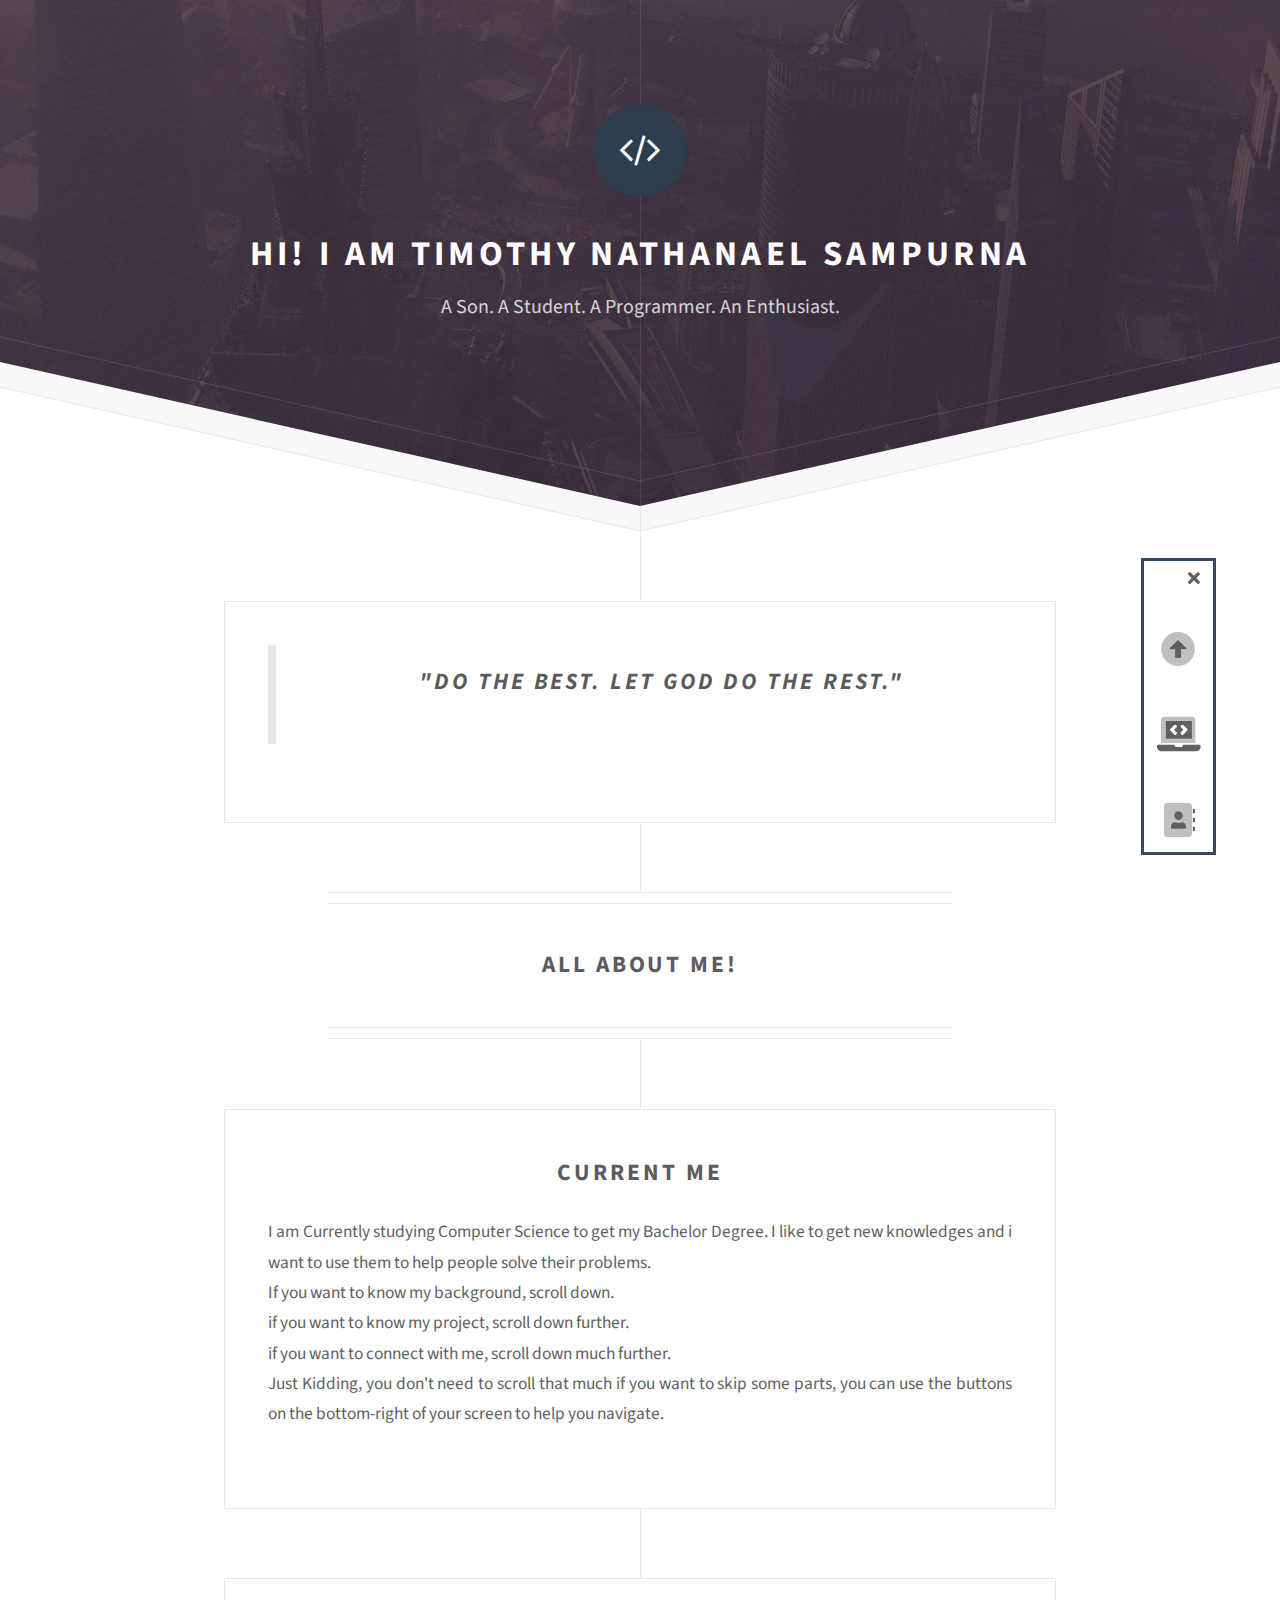
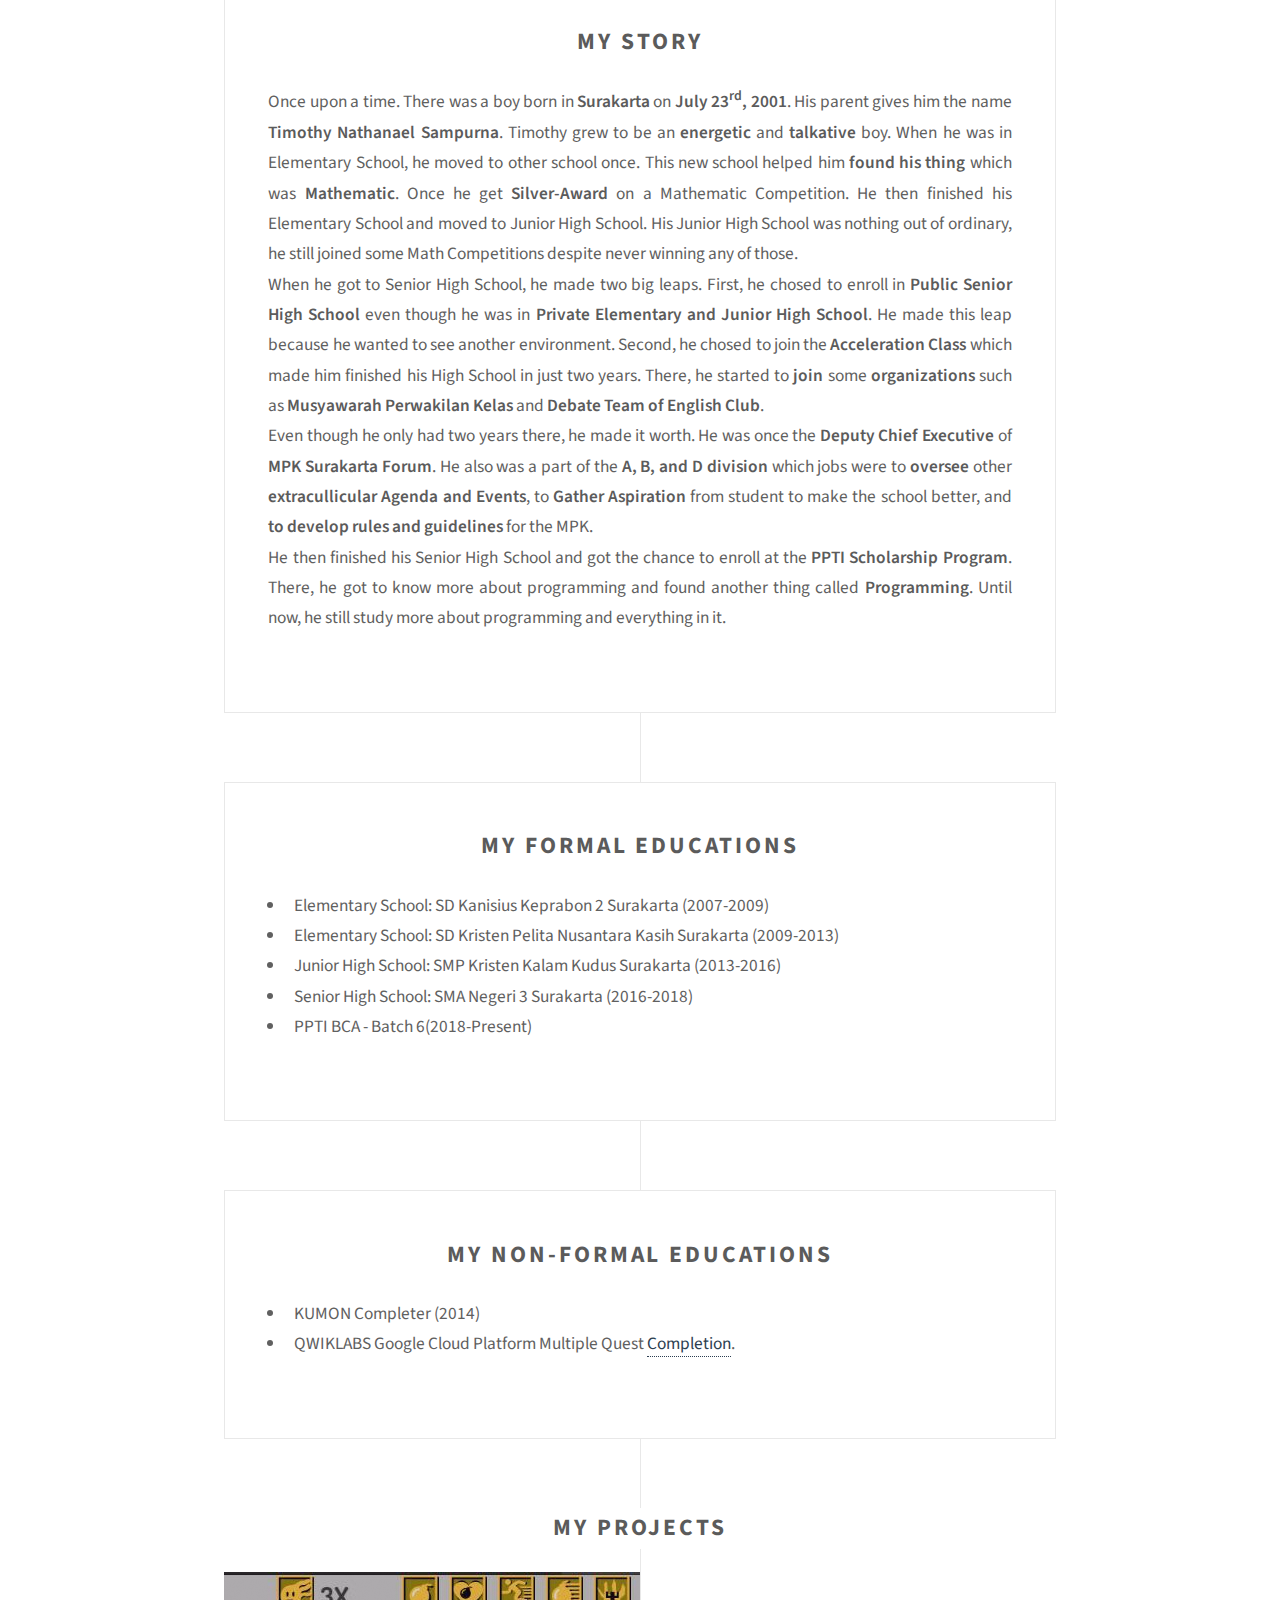
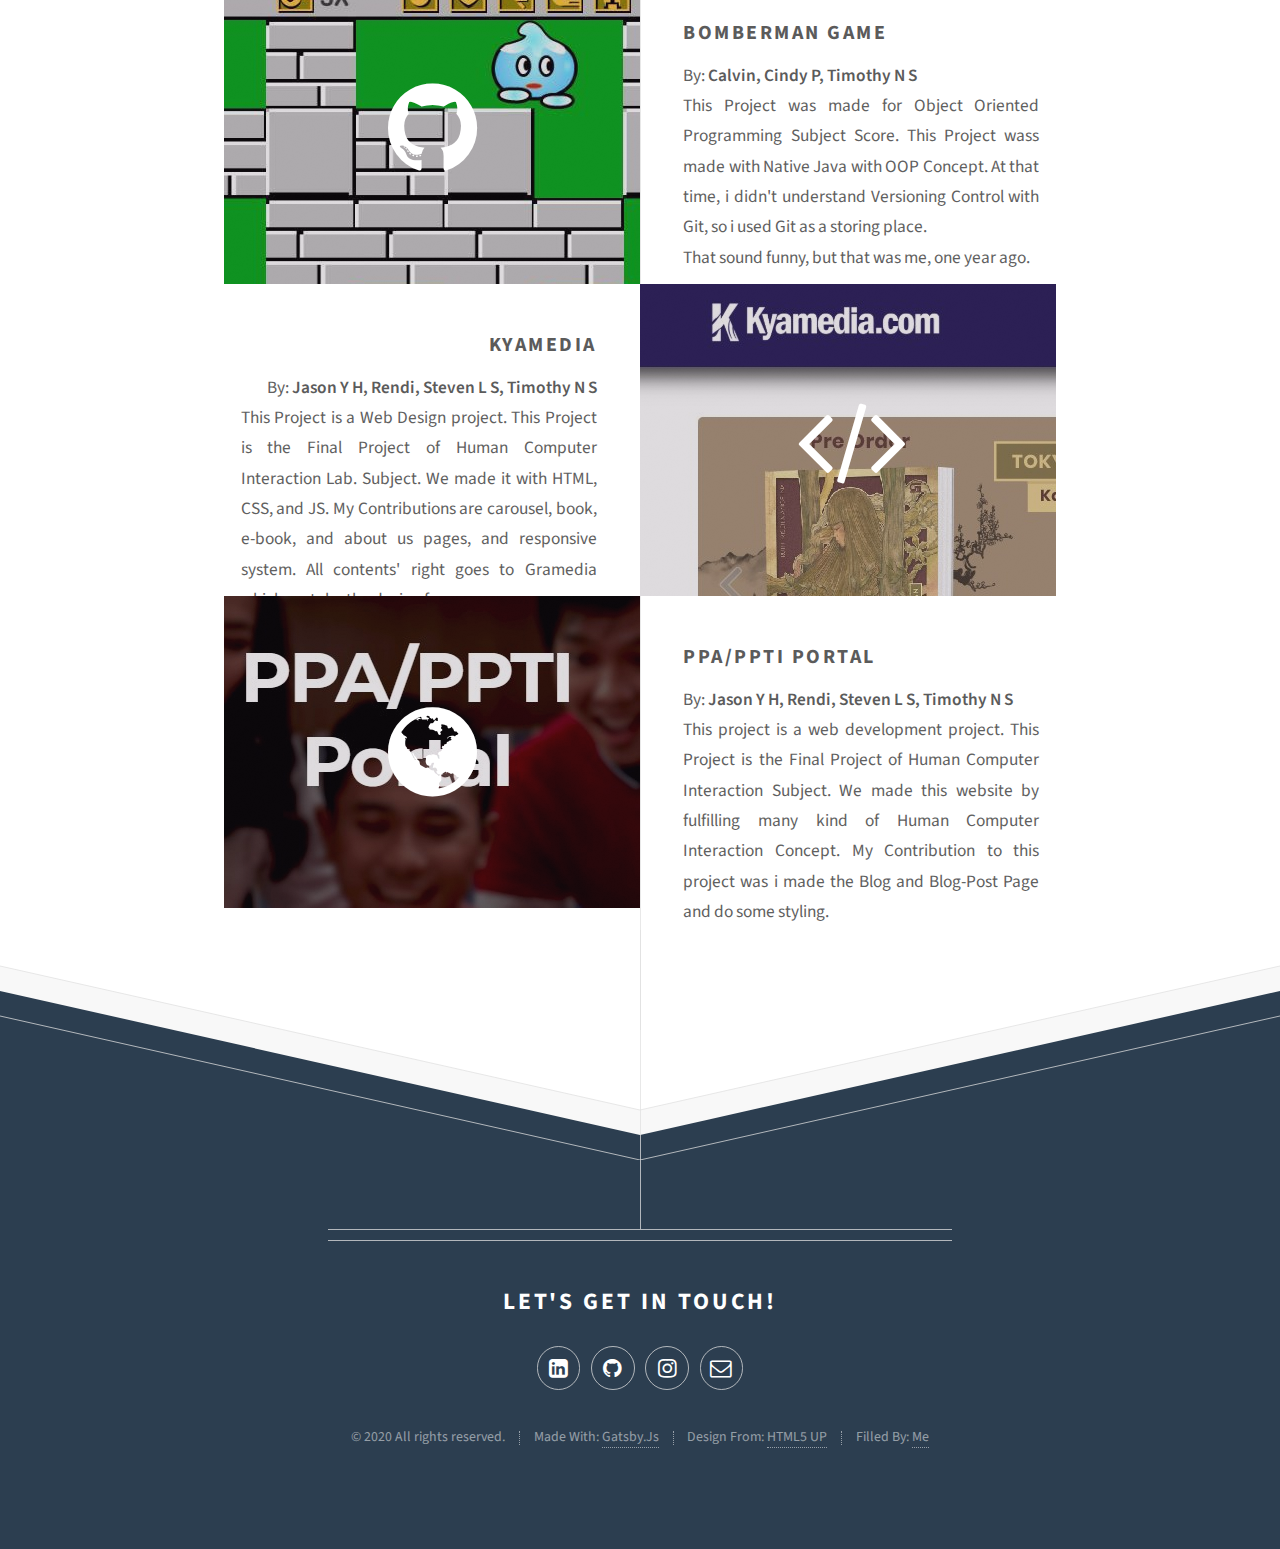
==== commit 0fd3f1f4: "tambah beberapa widget" ====
--- a/index.html
+++ b/index.html
@@ -1,4 +1,4 @@
-<!DOCTYPE html><html lang="en"><head><meta charSet="utf-8"/><meta http-equiv="x-ua-compatible" content="ie=edge"/><meta name="viewport" content="width=device-width, initial-scale=1, shrink-to-fit=no"/><style data-href="/styles.8143ad9788e57ab406c3.css">@import url(https://fonts.googleapis.com/css?family=Source+Sans+Pro:300,300italic,400,400italic,600,600italic,700,700italic);
+<!DOCTYPE html><html lang="en"><head><meta charSet="utf-8"/><meta http-equiv="x-ua-compatible" content="ie=edge"/><meta name="viewport" content="width=device-width, initial-scale=1, shrink-to-fit=no"/><style data-href="/styles.2bf0b0378bb8ef266dab.css">@import url(https://fonts.googleapis.com/css?family=Source+Sans+Pro:300,300italic,400,400italic,600,600italic,700,700italic);
 /*!
  *  Font Awesome 4.4.0 by @davegandy - http://fontawesome.io - @fontawesome
  *  License - http://fontawesome.io/license (Font: SIL OFL 1.1, CSS: MIT License)
@@ -7,4 +7,4 @@
 /*!
  * Font Awesome Pro 5.13.0 by @fontawesome - https://fontawesome.com
  * License - https://fontawesome.com/license (Commercial License)
- */.fa,.fab,.fad,.fal,.far,.fas{-moz-osx-font-smoothing:grayscale;-webkit-font-smoothing:antialiased;display:inline-block;font-style:normal;font-variant:normal;text-rendering:auto;line-height:1}.fa-lg{font-size:1.33333em;line-height:.75em;vertical-align:-.0667em}.fa-xs{font-size:.75em}.fa-sm{font-size:.875em}.fa-1x{font-size:1em}.fa-2x{font-size:2em}.fa-3x{font-size:3em}.fa-4x{font-size:4em}.fa-5x{font-size:5em}.fa-6x{font-size:6em}.fa-7x{font-size:7em}.fa-8x{font-size:8em}.fa-9x{font-size:9em}.fa-10x{font-size:10em}.fa-fw{text-align:center;width:1.25em}.fa-ul{list-style-type:none;margin-left:2.5em;padding-left:0}.fa-ul>li{position:relative}.fa-li{left:-2em;position:absolute;text-align:center;width:2em;line-height:inherit}.fa-border{border:.08em solid #eee;border-radius:.1em;padding:.2em .25em .15em}.fa-pull-left{float:left}.fa-pull-right{float:right}.fa.fa-pull-left,.fab.fa-pull-left,.fal.fa-pull-left,.far.fa-pull-left,.fas.fa-pull-left{margin-right:.3em}.fa.fa-pull-right,.fab.fa-pull-right,.fal.fa-pull-right,.far.fa-pull-right,.fas.fa-pull-right{margin-left:.3em}.fa-spin{animation:fa-spin 2s linear infinite}.fa-pulse{animation:fa-spin 1s steps(8) infinite}@keyframes fa-spin{0%{transform:rotate(0deg)}to{transform:rotate(1turn)}}.fa-rotate-90{-ms-filter:"progid:DXImageTransform.Microsoft.BasicImage(rotation=1)";transform:rotate(90deg)}.fa-rotate-180{-ms-filter:"progid:DXImageTransform.Microsoft.BasicImage(rotation=2)";transform:rotate(180deg)}.fa-rotate-270{-ms-filter:"progid:DXImageTransform.Microsoft.BasicImage(rotation=3)";transform:rotate(270deg)}.fa-flip-horizontal{-ms-filter:"progid:DXImageTransform.Microsoft.BasicImage(rotation=0, mirror=1)";transform:scaleX(-1)}.fa-flip-vertical{transform:scaleY(-1)}.fa-flip-both,.fa-flip-horizontal.fa-flip-vertical,.fa-flip-vertical{-ms-filter:"progid:DXImageTransform.Microsoft.BasicImage(rotation=2, mirror=1)"}.fa-flip-both,.fa-flip-horizontal.fa-flip-vertical{transform:scale(-1)}:root .fa-flip-both,:root .fa-flip-horizontal,:root .fa-flip-vertical,:root .fa-rotate-90,:root .fa-rotate-180,:root .fa-rotate-270{-webkit-filter:none;filter:none}.fa-stack{display:inline-block;height:2em;line-height:2em;position:relative;vertical-align:middle;width:2.5em}.fa-stack-1x,.fa-stack-2x{left:0;position:absolute;text-align:center;width:100%}.fa-stack-1x{line-height:inherit}.fa-stack-2x{font-size:2em}.fa-inverse{color:#fff}.fa-500px:before{content:"\F26E"}.fa-abacus:before{content:"\F640"}.fa-accessible-icon:before{content:"\F368"}.fa-accusoft:before{content:"\F369"}.fa-acorn:before{content:"\F6AE"}.fa-acquisitions-incorporated:before{content:"\F6AF"}.fa-ad:before{content:"\F641"}.fa-address-book:before{content:"\F2B9"}.fa-address-card:before{content:"\F2BB"}.fa-adjust:before{content:"\F042"}.fa-adn:before{content:"\F170"}.fa-adobe:before{content:"\F778"}.fa-adversal:before{content:"\F36A"}.fa-affiliatetheme:before{content:"\F36B"}.fa-air-conditioner:before{content:"\F8F4"}.fa-air-freshener:before{content:"\F5D0"}.fa-airbnb:before{content:"\F834"}.fa-alarm-clock:before{content:"\F34E"}.fa-alarm-exclamation:before{content:"\F843"}.fa-alarm-plus:before{content:"\F844"}.fa-alarm-snooze:before{content:"\F845"}.fa-album:before{content:"\F89F"}.fa-album-collection:before{content:"\F8A0"}.fa-algolia:before{content:"\F36C"}.fa-alicorn:before{content:"\F6B0"}.fa-alien:before{content:"\F8F5"}.fa-alien-monster:before{content:"\F8F6"}.fa-align-center:before{content:"\F037"}.fa-align-justify:before{content:"\F039"}.fa-align-left:before{content:"\F036"}.fa-align-right:before{content:"\F038"}.fa-align-slash:before{content:"\F846"}.fa-alipay:before{content:"\F642"}.fa-allergies:before{content:"\F461"}.fa-amazon:before{content:"\F270"}.fa-amazon-pay:before{content:"\F42C"}.fa-ambulance:before{content:"\F0F9"}.fa-american-sign-language-interpreting:before{content:"\F2A3"}.fa-amilia:before{content:"\F36D"}.fa-amp-guitar:before{content:"\F8A1"}.fa-analytics:before{content:"\F643"}.fa-anchor:before{content:"\F13D"}.fa-android:before{content:"\F17B"}.fa-angel:before{content:"\F779"}.fa-angellist:before{content:"\F209"}.fa-angle-double-down:before{content:"\F103"}.fa-angle-double-left:before{content:"\F100"}.fa-angle-double-right:before{content:"\F101"}.fa-angle-double-up:before{content:"\F102"}.fa-angle-down:before{content:"\F107"}.fa-angle-left:before{content:"\F104"}.fa-angle-right:before{content:"\F105"}.fa-angle-up:before{content:"\F106"}.fa-angry:before{content:"\F556"}.fa-angrycreative:before{content:"\F36E"}.fa-angular:before{content:"\F420"}.fa-ankh:before{content:"\F644"}.fa-app-store:before{content:"\F36F"}.fa-app-store-ios:before{content:"\F370"}.fa-apper:before{content:"\F371"}.fa-apple:before{content:"\F179"}.fa-apple-alt:before{content:"\F5D1"}.fa-apple-crate:before{content:"\F6B1"}.fa-apple-pay:before{content:"\F415"}.fa-archive:before{content:"\F187"}.fa-archway:before{content:"\F557"}.fa-arrow-alt-circle-down:before{content:"\F358"}.fa-arrow-alt-circle-left:before{content:"\F359"}.fa-arrow-alt-circle-right:before{content:"\F35A"}.fa-arrow-alt-circle-up:before{content:"\F35B"}.fa-arrow-alt-down:before{content:"\F354"}.fa-arrow-alt-from-bottom:before{content:"\F346"}.fa-arrow-alt-from-left:before{content:"\F347"}.fa-arrow-alt-from-right:before{content:"\F348"}.fa-arrow-alt-from-top:before{content:"\F349"}.fa-arrow-alt-left:before{content:"\F355"}.fa-arrow-alt-right:before{content:"\F356"}.fa-arrow-alt-square-down:before{content:"\F350"}.fa-arrow-alt-square-left:before{content:"\F351"}.fa-arrow-alt-square-right:before{content:"\F352"}.fa-arrow-alt-square-up:before{content:"\F353"}.fa-arrow-alt-to-bottom:before{content:"\F34A"}.fa-arrow-alt-to-left:before{content:"\F34B"}.fa-arrow-alt-to-right:before{content:"\F34C"}.fa-arrow-alt-to-top:before{content:"\F34D"}.fa-arrow-alt-up:before{content:"\F357"}.fa-arrow-circle-down:before{content:"\F0AB"}.fa-arrow-circle-left:before{content:"\F0A8"}.fa-arrow-circle-right:before{content:"\F0A9"}.fa-arrow-circle-up:before{content:"\F0AA"}.fa-arrow-down:before{content:"\F063"}.fa-arrow-from-bottom:before{content:"\F342"}.fa-arrow-from-left:before{content:"\F343"}.fa-arrow-from-right:before{content:"\F344"}.fa-arrow-from-top:before{content:"\F345"}.fa-arrow-left:before{content:"\F060"}.fa-arrow-right:before{content:"\F061"}.fa-arrow-square-down:before{content:"\F339"}.fa-arrow-square-left:before{content:"\F33A"}.fa-arrow-square-right:before{content:"\F33B"}.fa-arrow-square-up:before{content:"\F33C"}.fa-arrow-to-bottom:before{content:"\F33D"}.fa-arrow-to-left:before{content:"\F33E"}.fa-arrow-to-right:before{content:"\F340"}.fa-arrow-to-top:before{content:"\F341"}.fa-arrow-up:before{content:"\F062"}.fa-arrows:before{content:"\F047"}.fa-arrows-alt:before{content:"\F0B2"}.fa-arrows-alt-h:before{content:"\F337"}.fa-arrows-alt-v:before{content:"\F338"}.fa-arrows-h:before{content:"\F07E"}.fa-arrows-v:before{content:"\F07D"}.fa-artstation:before{content:"\F77A"}.fa-assistive-listening-systems:before{content:"\F2A2"}.fa-asterisk:before{content:"\F069"}.fa-asymmetrik:before{content:"\F372"}.fa-at:before{content:"\F1FA"}.fa-atlas:before{content:"\F558"}.fa-atlassian:before{content:"\F77B"}.fa-atom:before{content:"\F5D2"}.fa-atom-alt:before{content:"\F5D3"}.fa-audible:before{content:"\F373"}.fa-audio-description:before{content:"\F29E"}.fa-autoprefixer:before{content:"\F41C"}.fa-avianex:before{content:"\F374"}.fa-aviato:before{content:"\F421"}.fa-award:before{content:"\F559"}.fa-aws:before{content:"\F375"}.fa-axe:before{content:"\F6B2"}.fa-axe-battle:before{content:"\F6B3"}.fa-baby:before{content:"\F77C"}.fa-baby-carriage:before{content:"\F77D"}.fa-backpack:before{content:"\F5D4"}.fa-backspace:before{content:"\F55A"}.fa-backward:before{content:"\F04A"}.fa-bacon:before{content:"\F7E5"}.fa-bacteria:before{content:"\F959"}.fa-bacterium:before{content:"\F95A"}.fa-badge:before{content:"\F335"}.fa-badge-check:before{content:"\F336"}.fa-badge-dollar:before{content:"\F645"}.fa-badge-percent:before{content:"\F646"}.fa-badge-sheriff:before{content:"\F8A2"}.fa-badger-honey:before{content:"\F6B4"}.fa-bags-shopping:before{content:"\F847"}.fa-bahai:before{content:"\F666"}.fa-balance-scale:before{content:"\F24E"}.fa-balance-scale-left:before{content:"\F515"}.fa-balance-scale-right:before{content:"\F516"}.fa-ball-pile:before{content:"\F77E"}.fa-ballot:before{content:"\F732"}.fa-ballot-check:before{content:"\F733"}.fa-ban:before{content:"\F05E"}.fa-band-aid:before{content:"\F462"}.fa-bandcamp:before{content:"\F2D5"}.fa-banjo:before{content:"\F8A3"}.fa-barcode:before{content:"\F02A"}.fa-barcode-alt:before{content:"\F463"}.fa-barcode-read:before{content:"\F464"}.fa-barcode-scan:before{content:"\F465"}.fa-bars:before{content:"\F0C9"}.fa-baseball:before{content:"\F432"}.fa-baseball-ball:before{content:"\F433"}.fa-basketball-ball:before{content:"\F434"}.fa-basketball-hoop:before{content:"\F435"}.fa-bat:before{content:"\F6B5"}.fa-bath:before{content:"\F2CD"}.fa-battery-bolt:before{content:"\F376"}.fa-battery-empty:before{content:"\F244"}.fa-battery-full:before{content:"\F240"}.fa-battery-half:before{content:"\F242"}.fa-battery-quarter:before{content:"\F243"}.fa-battery-slash:before{content:"\F377"}.fa-battery-three-quarters:before{content:"\F241"}.fa-battle-net:before{content:"\F835"}.fa-bed:before{content:"\F236"}.fa-bed-alt:before{content:"\F8F7"}.fa-bed-bunk:before{content:"\F8F8"}.fa-bed-empty:before{content:"\F8F9"}.fa-beer:before{content:"\F0FC"}.fa-behance:before{content:"\F1B4"}.fa-behance-square:before{content:"\F1B5"}.fa-bell:before{content:"\F0F3"}.fa-bell-exclamation:before{content:"\F848"}.fa-bell-on:before{content:"\F8FA"}.fa-bell-plus:before{content:"\F849"}.fa-bell-school:before{content:"\F5D5"}.fa-bell-school-slash:before{content:"\F5D6"}.fa-bell-slash:before{content:"\F1F6"}.fa-bells:before{content:"\F77F"}.fa-betamax:before{content:"\F8A4"}.fa-bezier-curve:before{content:"\F55B"}.fa-bible:before{content:"\F647"}.fa-bicycle:before{content:"\F206"}.fa-biking:before{content:"\F84A"}.fa-biking-mountain:before{content:"\F84B"}.fa-bimobject:before{content:"\F378"}.fa-binoculars:before{content:"\F1E5"}.fa-biohazard:before{content:"\F780"}.fa-birthday-cake:before{content:"\F1FD"}.fa-bitbucket:before{content:"\F171"}.fa-bitcoin:before{content:"\F379"}.fa-bity:before{content:"\F37A"}.fa-black-tie:before{content:"\F27E"}.fa-blackberry:before{content:"\F37B"}.fa-blanket:before{content:"\F498"}.fa-blender:before{content:"\F517"}.fa-blender-phone:before{content:"\F6B6"}.fa-blind:before{content:"\F29D"}.fa-blinds:before{content:"\F8FB"}.fa-blinds-open:before{content:"\F8FC"}.fa-blinds-raised:before{content:"\F8FD"}.fa-blog:before{content:"\F781"}.fa-blogger:before{content:"\F37C"}.fa-blogger-b:before{content:"\F37D"}.fa-bluetooth:before{content:"\F293"}.fa-bluetooth-b:before{content:"\F294"}.fa-bold:before{content:"\F032"}.fa-bolt:before{content:"\F0E7"}.fa-bomb:before{content:"\F1E2"}.fa-bone:before{content:"\F5D7"}.fa-bone-break:before{content:"\F5D8"}.fa-bong:before{content:"\F55C"}.fa-book:before{content:"\F02D"}.fa-book-alt:before{content:"\F5D9"}.fa-book-dead:before{content:"\F6B7"}.fa-book-heart:before{content:"\F499"}.fa-book-medical:before{content:"\F7E6"}.fa-book-open:before{content:"\F518"}.fa-book-reader:before{content:"\F5DA"}.fa-book-spells:before{content:"\F6B8"}.fa-book-user:before{content:"\F7E7"}.fa-bookmark:before{content:"\F02E"}.fa-books:before{content:"\F5DB"}.fa-books-medical:before{content:"\F7E8"}.fa-boombox:before{content:"\F8A5"}.fa-boot:before{content:"\F782"}.fa-booth-curtain:before{content:"\F734"}.fa-bootstrap:before{content:"\F836"}.fa-border-all:before{content:"\F84C"}.fa-border-bottom:before{content:"\F84D"}.fa-border-center-h:before{content:"\F89C"}.fa-border-center-v:before{content:"\F89D"}.fa-border-inner:before{content:"\F84E"}.fa-border-left:before{content:"\F84F"}.fa-border-none:before{content:"\F850"}.fa-border-outer:before{content:"\F851"}.fa-border-right:before{content:"\F852"}.fa-border-style:before{content:"\F853"}.fa-border-style-alt:before{content:"\F854"}.fa-border-top:before{content:"\F855"}.fa-bow-arrow:before{content:"\F6B9"}.fa-bowling-ball:before{content:"\F436"}.fa-bowling-pins:before{content:"\F437"}.fa-box:before{content:"\F466"}.fa-box-alt:before{content:"\F49A"}.fa-box-ballot:before{content:"\F735"}.fa-box-check:before{content:"\F467"}.fa-box-fragile:before{content:"\F49B"}.fa-box-full:before{content:"\F49C"}.fa-box-heart:before{content:"\F49D"}.fa-box-open:before{content:"\F49E"}.fa-box-tissue:before{content:"\F95B"}.fa-box-up:before{content:"\F49F"}.fa-box-usd:before{content:"\F4A0"}.fa-boxes:before{content:"\F468"}.fa-boxes-alt:before{content:"\F4A1"}.fa-boxing-glove:before{content:"\F438"}.fa-brackets:before{content:"\F7E9"}.fa-brackets-curly:before{content:"\F7EA"}.fa-braille:before{content:"\F2A1"}.fa-brain:before{content:"\F5DC"}.fa-bread-loaf:before{content:"\F7EB"}.fa-bread-slice:before{content:"\F7EC"}.fa-briefcase:before{content:"\F0B1"}.fa-briefcase-medical:before{content:"\F469"}.fa-bring-forward:before{content:"\F856"}.fa-bring-front:before{content:"\F857"}.fa-broadcast-tower:before{content:"\F519"}.fa-broom:before{content:"\F51A"}.fa-browser:before{content:"\F37E"}.fa-brush:before{content:"\F55D"}.fa-btc:before{content:"\F15A"}.fa-buffer:before{content:"\F837"}.fa-bug:before{content:"\F188"}.fa-building:before{content:"\F1AD"}.fa-bullhorn:before{content:"\F0A1"}.fa-bullseye:before{content:"\F140"}.fa-bullseye-arrow:before{content:"\F648"}.fa-bullseye-pointer:before{content:"\F649"}.fa-burger-soda:before{content:"\F858"}.fa-burn:before{content:"\F46A"}.fa-buromobelexperte:before{content:"\F37F"}.fa-burrito:before{content:"\F7ED"}.fa-bus:before{content:"\F207"}.fa-bus-alt:before{content:"\F55E"}.fa-bus-school:before{content:"\F5DD"}.fa-business-time:before{content:"\F64A"}.fa-buy-n-large:before{content:"\F8A6"}.fa-buysellads:before{content:"\F20D"}.fa-cabinet-filing:before{content:"\F64B"}.fa-cactus:before{content:"\F8A7"}.fa-calculator:before{content:"\F1EC"}.fa-calculator-alt:before{content:"\F64C"}.fa-calendar:before{content:"\F133"}.fa-calendar-alt:before{content:"\F073"}.fa-calendar-check:before{content:"\F274"}.fa-calendar-day:before{content:"\F783"}.fa-calendar-edit:before{content:"\F333"}.fa-calendar-exclamation:before{content:"\F334"}.fa-calendar-minus:before{content:"\F272"}.fa-calendar-plus:before{content:"\F271"}.fa-calendar-star:before{content:"\F736"}.fa-calendar-times:before{content:"\F273"}.fa-calendar-week:before{content:"\F784"}.fa-camcorder:before{content:"\F8A8"}.fa-camera:before{content:"\F030"}.fa-camera-alt:before{content:"\F332"}.fa-camera-home:before{content:"\F8FE"}.fa-camera-movie:before{content:"\F8A9"}.fa-camera-polaroid:before{content:"\F8AA"}.fa-camera-retro:before{content:"\F083"}.fa-campfire:before{content:"\F6BA"}.fa-campground:before{content:"\F6BB"}.fa-canadian-maple-leaf:before{content:"\F785"}.fa-candle-holder:before{content:"\F6BC"}.fa-candy-cane:before{content:"\F786"}.fa-candy-corn:before{content:"\F6BD"}.fa-cannabis:before{content:"\F55F"}.fa-capsules:before{content:"\F46B"}.fa-car:before{content:"\F1B9"}.fa-car-alt:before{content:"\F5DE"}.fa-car-battery:before{content:"\F5DF"}.fa-car-building:before{content:"\F859"}.fa-car-bump:before{content:"\F5E0"}.fa-car-bus:before{content:"\F85A"}.fa-car-crash:before{content:"\F5E1"}.fa-car-garage:before{content:"\F5E2"}.fa-car-mechanic:before{content:"\F5E3"}.fa-car-side:before{content:"\F5E4"}.fa-car-tilt:before{content:"\F5E5"}.fa-car-wash:before{content:"\F5E6"}.fa-caravan:before{content:"\F8FF"}.fa-caravan-alt:before{content:"\F900"}.fa-caret-circle-down:before{content:"\F32D"}.fa-caret-circle-left:before{content:"\F32E"}.fa-caret-circle-right:before{content:"\F330"}.fa-caret-circle-up:before{content:"\F331"}.fa-caret-down:before{content:"\F0D7"}.fa-caret-left:before{content:"\F0D9"}.fa-caret-right:before{content:"\F0DA"}.fa-caret-square-down:before{content:"\F150"}.fa-caret-square-left:before{content:"\F191"}.fa-caret-square-right:before{content:"\F152"}.fa-caret-square-up:before{content:"\F151"}.fa-caret-up:before{content:"\F0D8"}.fa-carrot:before{content:"\F787"}.fa-cars:before{content:"\F85B"}.fa-cart-arrow-down:before{content:"\F218"}.fa-cart-plus:before{content:"\F217"}.fa-cash-register:before{content:"\F788"}.fa-cassette-tape:before{content:"\F8AB"}.fa-cat:before{content:"\F6BE"}.fa-cat-space:before{content:"\F901"}.fa-cauldron:before{content:"\F6BF"}.fa-cc-amazon-pay:before{content:"\F42D"}.fa-cc-amex:before{content:"\F1F3"}.fa-cc-apple-pay:before{content:"\F416"}.fa-cc-diners-club:before{content:"\F24C"}.fa-cc-discover:before{content:"\F1F2"}.fa-cc-jcb:before{content:"\F24B"}.fa-cc-mastercard:before{content:"\F1F1"}.fa-cc-paypal:before{content:"\F1F4"}.fa-cc-stripe:before{content:"\F1F5"}.fa-cc-visa:before{content:"\F1F0"}.fa-cctv:before{content:"\F8AC"}.fa-centercode:before{content:"\F380"}.fa-centos:before{content:"\F789"}.fa-certificate:before{content:"\F0A3"}.fa-chair:before{content:"\F6C0"}.fa-chair-office:before{content:"\F6C1"}.fa-chalkboard:before{content:"\F51B"}.fa-chalkboard-teacher:before{content:"\F51C"}.fa-charging-station:before{content:"\F5E7"}.fa-chart-area:before{content:"\F1FE"}.fa-chart-bar:before{content:"\F080"}.fa-chart-line:before{content:"\F201"}.fa-chart-line-down:before{content:"\F64D"}.fa-chart-network:before{content:"\F78A"}.fa-chart-pie:before{content:"\F200"}.fa-chart-pie-alt:before{content:"\F64E"}.fa-chart-scatter:before{content:"\F7EE"}.fa-check:before{content:"\F00C"}.fa-check-circle:before{content:"\F058"}.fa-check-double:before{content:"\F560"}.fa-check-square:before{content:"\F14A"}.fa-cheese:before{content:"\F7EF"}.fa-cheese-swiss:before{content:"\F7F0"}.fa-cheeseburger:before{content:"\F7F1"}.fa-chess:before{content:"\F439"}.fa-chess-bishop:before{content:"\F43A"}.fa-chess-bishop-alt:before{content:"\F43B"}.fa-chess-board:before{content:"\F43C"}.fa-chess-clock:before{content:"\F43D"}.fa-chess-clock-alt:before{content:"\F43E"}.fa-chess-king:before{content:"\F43F"}.fa-chess-king-alt:before{content:"\F440"}.fa-chess-knight:before{content:"\F441"}.fa-chess-knight-alt:before{content:"\F442"}.fa-chess-pawn:before{content:"\F443"}.fa-chess-pawn-alt:before{content:"\F444"}.fa-chess-queen:before{content:"\F445"}.fa-chess-queen-alt:before{content:"\F446"}.fa-chess-rook:before{content:"\F447"}.fa-chess-rook-alt:before{content:"\F448"}.fa-chevron-circle-down:before{content:"\F13A"}.fa-chevron-circle-left:before{content:"\F137"}.fa-chevron-circle-right:before{content:"\F138"}.fa-chevron-circle-up:before{content:"\F139"}.fa-chevron-double-down:before{content:"\F322"}.fa-chevron-double-left:before{content:"\F323"}.fa-chevron-double-right:before{content:"\F324"}.fa-chevron-double-up:before{content:"\F325"}.fa-chevron-down:before{content:"\F078"}.fa-chevron-left:before{content:"\F053"}.fa-chevron-right:before{content:"\F054"}.fa-chevron-square-down:before{content:"\F329"}.fa-chevron-square-left:before{content:"\F32A"}.fa-chevron-square-right:before{content:"\F32B"}.fa-chevron-square-up:before{content:"\F32C"}.fa-chevron-up:before{content:"\F077"}.fa-child:before{content:"\F1AE"}.fa-chimney:before{content:"\F78B"}.fa-chrome:before{content:"\F268"}.fa-chromecast:before{content:"\F838"}.fa-church:before{content:"\F51D"}.fa-circle:before{content:"\F111"}.fa-circle-notch:before{content:"\F1CE"}.fa-city:before{content:"\F64F"}.fa-clarinet:before{content:"\F8AD"}.fa-claw-marks:before{content:"\F6C2"}.fa-clinic-medical:before{content:"\F7F2"}.fa-clipboard:before{content:"\F328"}.fa-clipboard-check:before{content:"\F46C"}.fa-clipboard-list:before{content:"\F46D"}.fa-clipboard-list-check:before{content:"\F737"}.fa-clipboard-prescription:before{content:"\F5E8"}.fa-clipboard-user:before{content:"\F7F3"}.fa-clock:before{content:"\F017"}.fa-clone:before{content:"\F24D"}.fa-closed-captioning:before{content:"\F20A"}.fa-cloud:before{content:"\F0C2"}.fa-cloud-download:before{content:"\F0ED"}.fa-cloud-download-alt:before{content:"\F381"}.fa-cloud-drizzle:before{content:"\F738"}.fa-cloud-hail:before{content:"\F739"}.fa-cloud-hail-mixed:before{content:"\F73A"}.fa-cloud-meatball:before{content:"\F73B"}.fa-cloud-moon:before{content:"\F6C3"}.fa-cloud-moon-rain:before{content:"\F73C"}.fa-cloud-music:before{content:"\F8AE"}.fa-cloud-rain:before{content:"\F73D"}.fa-cloud-rainbow:before{content:"\F73E"}.fa-cloud-showers:before{content:"\F73F"}.fa-cloud-showers-heavy:before{content:"\F740"}.fa-cloud-sleet:before{content:"\F741"}.fa-cloud-snow:before{content:"\F742"}.fa-cloud-sun:before{content:"\F6C4"}.fa-cloud-sun-rain:before{content:"\F743"}.fa-cloud-upload:before{content:"\F0EE"}.fa-cloud-upload-alt:before{content:"\F382"}.fa-clouds:before{content:"\F744"}.fa-clouds-moon:before{content:"\F745"}.fa-clouds-sun:before{content:"\F746"}.fa-cloudscale:before{content:"\F383"}.fa-cloudsmith:before{content:"\F384"}.fa-cloudversify:before{content:"\F385"}.fa-club:before{content:"\F327"}.fa-cocktail:before{content:"\F561"}.fa-code:before{content:"\F121"}.fa-code-branch:before{content:"\F126"}.fa-code-commit:before{content:"\F386"}.fa-code-merge:before{content:"\F387"}.fa-codepen:before{content:"\F1CB"}.fa-codiepie:before{content:"\F284"}.fa-coffee:before{content:"\F0F4"}.fa-coffee-pot:before{content:"\F902"}.fa-coffee-togo:before{content:"\F6C5"}.fa-coffin:before{content:"\F6C6"}.fa-coffin-cross:before{content:"\F951"}.fa-cog:before{content:"\F013"}.fa-cogs:before{content:"\F085"}.fa-coin:before{content:"\F85C"}.fa-coins:before{content:"\F51E"}.fa-columns:before{content:"\F0DB"}.fa-comet:before{content:"\F903"}.fa-comment:before{content:"\F075"}.fa-comment-alt:before{content:"\F27A"}.fa-comment-alt-check:before{content:"\F4A2"}.fa-comment-alt-dollar:before{content:"\F650"}.fa-comment-alt-dots:before{content:"\F4A3"}.fa-comment-alt-edit:before{content:"\F4A4"}.fa-comment-alt-exclamation:before{content:"\F4A5"}.fa-comment-alt-lines:before{content:"\F4A6"}.fa-comment-alt-medical:before{content:"\F7F4"}.fa-comment-alt-minus:before{content:"\F4A7"}.fa-comment-alt-music:before{content:"\F8AF"}.fa-comment-alt-plus:before{content:"\F4A8"}.fa-comment-alt-slash:before{content:"\F4A9"}.fa-comment-alt-smile:before{content:"\F4AA"}.fa-comment-alt-times:before{content:"\F4AB"}.fa-comment-check:before{content:"\F4AC"}.fa-comment-dollar:before{content:"\F651"}.fa-comment-dots:before{content:"\F4AD"}.fa-comment-edit:before{content:"\F4AE"}.fa-comment-exclamation:before{content:"\F4AF"}.fa-comment-lines:before{content:"\F4B0"}.fa-comment-medical:before{content:"\F7F5"}.fa-comment-minus:before{content:"\F4B1"}.fa-comment-music:before{content:"\F8B0"}.fa-comment-plus:before{content:"\F4B2"}.fa-comment-slash:before{content:"\F4B3"}.fa-comment-smile:before{content:"\F4B4"}.fa-comment-times:before{content:"\F4B5"}.fa-comments:before{content:"\F086"}.fa-comments-alt:before{content:"\F4B6"}.fa-comments-alt-dollar:before{content:"\F652"}.fa-comments-dollar:before{content:"\F653"}.fa-compact-disc:before{content:"\F51F"}.fa-compass:before{content:"\F14E"}.fa-compass-slash:before{content:"\F5E9"}.fa-compress:before{content:"\F066"}.fa-compress-alt:before{content:"\F422"}.fa-compress-arrows-alt:before{content:"\F78C"}.fa-compress-wide:before{content:"\F326"}.fa-computer-classic:before{content:"\F8B1"}.fa-computer-speaker:before{content:"\F8B2"}.fa-concierge-bell:before{content:"\F562"}.fa-confluence:before{content:"\F78D"}.fa-connectdevelop:before{content:"\F20E"}.fa-construction:before{content:"\F85D"}.fa-container-storage:before{content:"\F4B7"}.fa-contao:before{content:"\F26D"}.fa-conveyor-belt:before{content:"\F46E"}.fa-conveyor-belt-alt:before{content:"\F46F"}.fa-cookie:before{content:"\F563"}.fa-cookie-bite:before{content:"\F564"}.fa-copy:before{content:"\F0C5"}.fa-copyright:before{content:"\F1F9"}.fa-corn:before{content:"\F6C7"}.fa-cotton-bureau:before{content:"\F89E"}.fa-couch:before{content:"\F4B8"}.fa-cow:before{content:"\F6C8"}.fa-cowbell:before{content:"\F8B3"}.fa-cowbell-more:before{content:"\F8B4"}.fa-cpanel:before{content:"\F388"}.fa-creative-commons:before{content:"\F25E"}.fa-creative-commons-by:before{content:"\F4E7"}.fa-creative-commons-nc:before{content:"\F4E8"}.fa-creative-commons-nc-eu:before{content:"\F4E9"}.fa-creative-commons-nc-jp:before{content:"\F4EA"}.fa-creative-commons-nd:before{content:"\F4EB"}.fa-creative-commons-pd:before{content:"\F4EC"}.fa-creative-commons-pd-alt:before{content:"\F4ED"}.fa-creative-commons-remix:before{content:"\F4EE"}.fa-creative-commons-sa:before{content:"\F4EF"}.fa-creative-commons-sampling:before{content:"\F4F0"}.fa-creative-commons-sampling-plus:before{content:"\F4F1"}.fa-creative-commons-share:before{content:"\F4F2"}.fa-creative-commons-zero:before{content:"\F4F3"}.fa-credit-card:before{content:"\F09D"}.fa-credit-card-blank:before{content:"\F389"}.fa-credit-card-front:before{content:"\F38A"}.fa-cricket:before{content:"\F449"}.fa-critical-role:before{content:"\F6C9"}.fa-croissant:before{content:"\F7F6"}.fa-crop:before{content:"\F125"}.fa-crop-alt:before{content:"\F565"}.fa-cross:before{content:"\F654"}.fa-crosshairs:before{content:"\F05B"}.fa-crow:before{content:"\F520"}.fa-crown:before{content:"\F521"}.fa-crutch:before{content:"\F7F7"}.fa-crutches:before{content:"\F7F8"}.fa-css3:before{content:"\F13C"}.fa-css3-alt:before{content:"\F38B"}.fa-cube:before{content:"\F1B2"}.fa-cubes:before{content:"\F1B3"}.fa-curling:before{content:"\F44A"}.fa-cut:before{content:"\F0C4"}.fa-cuttlefish:before{content:"\F38C"}.fa-d-and-d:before{content:"\F38D"}.fa-d-and-d-beyond:before{content:"\F6CA"}.fa-dagger:before{content:"\F6CB"}.fa-dailymotion:before{content:"\F952"}.fa-dashcube:before{content:"\F210"}.fa-database:before{content:"\F1C0"}.fa-deaf:before{content:"\F2A4"}.fa-debug:before{content:"\F7F9"}.fa-deer:before{content:"\F78E"}.fa-deer-rudolph:before{content:"\F78F"}.fa-delicious:before{content:"\F1A5"}.fa-democrat:before{content:"\F747"}.fa-deploydog:before{content:"\F38E"}.fa-deskpro:before{content:"\F38F"}.fa-desktop:before{content:"\F108"}.fa-desktop-alt:before{content:"\F390"}.fa-dev:before{content:"\F6CC"}.fa-deviantart:before{content:"\F1BD"}.fa-dewpoint:before{content:"\F748"}.fa-dharmachakra:before{content:"\F655"}.fa-dhl:before{content:"\F790"}.fa-diagnoses:before{content:"\F470"}.fa-diamond:before{content:"\F219"}.fa-diaspora:before{content:"\F791"}.fa-dice:before{content:"\F522"}.fa-dice-d10:before{content:"\F6CD"}.fa-dice-d12:before{content:"\F6CE"}.fa-dice-d20:before{content:"\F6CF"}.fa-dice-d4:before{content:"\F6D0"}.fa-dice-d6:before{content:"\F6D1"}.fa-dice-d8:before{content:"\F6D2"}.fa-dice-five:before{content:"\F523"}.fa-dice-four:before{content:"\F524"}.fa-dice-one:before{content:"\F525"}.fa-dice-six:before{content:"\F526"}.fa-dice-three:before{content:"\F527"}.fa-dice-two:before{content:"\F528"}.fa-digg:before{content:"\F1A6"}.fa-digging:before{content:"\F85E"}.fa-digital-ocean:before{content:"\F391"}.fa-digital-tachograph:before{content:"\F566"}.fa-diploma:before{content:"\F5EA"}.fa-directions:before{content:"\F5EB"}.fa-disc-drive:before{content:"\F8B5"}.fa-discord:before{content:"\F392"}.fa-discourse:before{content:"\F393"}.fa-disease:before{content:"\F7FA"}.fa-divide:before{content:"\F529"}.fa-dizzy:before{content:"\F567"}.fa-dna:before{content:"\F471"}.fa-do-not-enter:before{content:"\F5EC"}.fa-dochub:before{content:"\F394"}.fa-docker:before{content:"\F395"}.fa-dog:before{content:"\F6D3"}.fa-dog-leashed:before{content:"\F6D4"}.fa-dollar-sign:before{content:"\F155"}.fa-dolly:before{content:"\F472"}.fa-dolly-empty:before{content:"\F473"}.fa-dolly-flatbed:before{content:"\F474"}.fa-dolly-flatbed-alt:before{content:"\F475"}.fa-dolly-flatbed-empty:before{content:"\F476"}.fa-donate:before{content:"\F4B9"}.fa-door-closed:before{content:"\F52A"}.fa-door-open:before{content:"\F52B"}.fa-dot-circle:before{content:"\F192"}.fa-dove:before{content:"\F4BA"}.fa-download:before{content:"\F019"}.fa-draft2digital:before{content:"\F396"}.fa-drafting-compass:before{content:"\F568"}.fa-dragon:before{content:"\F6D5"}.fa-draw-circle:before{content:"\F5ED"}.fa-draw-polygon:before{content:"\F5EE"}.fa-draw-square:before{content:"\F5EF"}.fa-dreidel:before{content:"\F792"}.fa-dribbble:before{content:"\F17D"}.fa-dribbble-square:before{content:"\F397"}.fa-drone:before{content:"\F85F"}.fa-drone-alt:before{content:"\F860"}.fa-dropbox:before{content:"\F16B"}.fa-drum:before{content:"\F569"}.fa-drum-steelpan:before{content:"\F56A"}.fa-drumstick:before{content:"\F6D6"}.fa-drumstick-bite:before{content:"\F6D7"}.fa-drupal:before{content:"\F1A9"}.fa-dryer:before{content:"\F861"}.fa-dryer-alt:before{content:"\F862"}.fa-duck:before{content:"\F6D8"}.fa-dumbbell:before{content:"\F44B"}.fa-dumpster:before{content:"\F793"}.fa-dumpster-fire:before{content:"\F794"}.fa-dungeon:before{content:"\F6D9"}.fa-dyalog:before{content:"\F399"}.fa-ear:before{content:"\F5F0"}.fa-ear-muffs:before{content:"\F795"}.fa-earlybirds:before{content:"\F39A"}.fa-ebay:before{content:"\F4F4"}.fa-eclipse:before{content:"\F749"}.fa-eclipse-alt:before{content:"\F74A"}.fa-edge:before{content:"\F282"}.fa-edit:before{content:"\F044"}.fa-egg:before{content:"\F7FB"}.fa-egg-fried:before{content:"\F7FC"}.fa-eject:before{content:"\F052"}.fa-elementor:before{content:"\F430"}.fa-elephant:before{content:"\F6DA"}.fa-ellipsis-h:before{content:"\F141"}.fa-ellipsis-h-alt:before{content:"\F39B"}.fa-ellipsis-v:before{content:"\F142"}.fa-ellipsis-v-alt:before{content:"\F39C"}.fa-ello:before{content:"\F5F1"}.fa-ember:before{content:"\F423"}.fa-empire:before{content:"\F1D1"}.fa-empty-set:before{content:"\F656"}.fa-engine-warning:before{content:"\F5F2"}.fa-envelope:before{content:"\F0E0"}.fa-envelope-open:before{content:"\F2B6"}.fa-envelope-open-dollar:before{content:"\F657"}.fa-envelope-open-text:before{content:"\F658"}.fa-envelope-square:before{content:"\F199"}.fa-envira:before{content:"\F299"}.fa-equals:before{content:"\F52C"}.fa-eraser:before{content:"\F12D"}.fa-erlang:before{content:"\F39D"}.fa-ethereum:before{content:"\F42E"}.fa-ethernet:before{content:"\F796"}.fa-etsy:before{content:"\F2D7"}.fa-euro-sign:before{content:"\F153"}.fa-evernote:before{content:"\F839"}.fa-exchange:before{content:"\F0EC"}.fa-exchange-alt:before{content:"\F362"}.fa-exclamation:before{content:"\F12A"}.fa-exclamation-circle:before{content:"\F06A"}.fa-exclamation-square:before{content:"\F321"}.fa-exclamation-triangle:before{content:"\F071"}.fa-expand:before{content:"\F065"}.fa-expand-alt:before{content:"\F424"}.fa-expand-arrows:before{content:"\F31D"}.fa-expand-arrows-alt:before{content:"\F31E"}.fa-expand-wide:before{content:"\F320"}.fa-expeditedssl:before{content:"\F23E"}.fa-external-link:before{content:"\F08E"}.fa-external-link-alt:before{content:"\F35D"}.fa-external-link-square:before{content:"\F14C"}.fa-external-link-square-alt:before{content:"\F360"}.fa-eye:before{content:"\F06E"}.fa-eye-dropper:before{content:"\F1FB"}.fa-eye-evil:before{content:"\F6DB"}.fa-eye-slash:before{content:"\F070"}.fa-facebook:before{content:"\F09A"}.fa-facebook-f:before{content:"\F39E"}.fa-facebook-messenger:before{content:"\F39F"}.fa-facebook-square:before{content:"\F082"}.fa-fan:before{content:"\F863"}.fa-fan-table:before{content:"\F904"}.fa-fantasy-flight-games:before{content:"\F6DC"}.fa-farm:before{content:"\F864"}.fa-fast-backward:before{content:"\F049"}.fa-fast-forward:before{content:"\F050"}.fa-faucet:before{content:"\F905"}.fa-faucet-drip:before{content:"\F906"}.fa-fax:before{content:"\F1AC"}.fa-feather:before{content:"\F52D"}.fa-feather-alt:before{content:"\F56B"}.fa-fedex:before{content:"\F797"}.fa-fedora:before{content:"\F798"}.fa-female:before{content:"\F182"}.fa-field-hockey:before{content:"\F44C"}.fa-fighter-jet:before{content:"\F0FB"}.fa-figma:before{content:"\F799"}.fa-file:before{content:"\F15B"}.fa-file-alt:before{content:"\F15C"}.fa-file-archive:before{content:"\F1C6"}.fa-file-audio:before{content:"\F1C7"}.fa-file-certificate:before{content:"\F5F3"}.fa-file-chart-line:before{content:"\F659"}.fa-file-chart-pie:before{content:"\F65A"}.fa-file-check:before{content:"\F316"}.fa-file-code:before{content:"\F1C9"}.fa-file-contract:before{content:"\F56C"}.fa-file-csv:before{content:"\F6DD"}.fa-file-download:before{content:"\F56D"}.fa-file-edit:before{content:"\F31C"}.fa-file-excel:before{content:"\F1C3"}.fa-file-exclamation:before{content:"\F31A"}.fa-file-export:before{content:"\F56E"}.fa-file-image:before{content:"\F1C5"}.fa-file-import:before{content:"\F56F"}.fa-file-invoice:before{content:"\F570"}.fa-file-invoice-dollar:before{content:"\F571"}.fa-file-medical:before{content:"\F477"}.fa-file-medical-alt:before{content:"\F478"}.fa-file-minus:before{content:"\F318"}.fa-file-music:before{content:"\F8B6"}.fa-file-pdf:before{content:"\F1C1"}.fa-file-plus:before{content:"\F319"}.fa-file-powerpoint:before{content:"\F1C4"}.fa-file-prescription:before{content:"\F572"}.fa-file-search:before{content:"\F865"}.fa-file-signature:before{content:"\F573"}.fa-file-spreadsheet:before{content:"\F65B"}.fa-file-times:before{content:"\F317"}.fa-file-upload:before{content:"\F574"}.fa-file-user:before{content:"\F65C"}.fa-file-video:before{content:"\F1C8"}.fa-file-word:before{content:"\F1C2"}.fa-files-medical:before{content:"\F7FD"}.fa-fill:before{content:"\F575"}.fa-fill-drip:before{content:"\F576"}.fa-film:before{content:"\F008"}.fa-film-alt:before{content:"\F3A0"}.fa-film-canister:before{content:"\F8B7"}.fa-filter:before{content:"\F0B0"}.fa-fingerprint:before{content:"\F577"}.fa-fire:before{content:"\F06D"}.fa-fire-alt:before{content:"\F7E4"}.fa-fire-extinguisher:before{content:"\F134"}.fa-fire-smoke:before{content:"\F74B"}.fa-firefox:before{content:"\F269"}.fa-firefox-browser:before{content:"\F907"}.fa-fireplace:before{content:"\F79A"}.fa-first-aid:before{content:"\F479"}.fa-first-order:before{content:"\F2B0"}.fa-first-order-alt:before{content:"\F50A"}.fa-firstdraft:before{content:"\F3A1"}.fa-fish:before{content:"\F578"}.fa-fish-cooked:before{content:"\F7FE"}.fa-fist-raised:before{content:"\F6DE"}.fa-flag:before{content:"\F024"}.fa-flag-alt:before{content:"\F74C"}.fa-flag-checkered:before{content:"\F11E"}.fa-flag-usa:before{content:"\F74D"}.fa-flame:before{content:"\F6DF"}.fa-flashlight:before{content:"\F8B8"}.fa-flask:before{content:"\F0C3"}.fa-flask-poison:before{content:"\F6E0"}.fa-flask-potion:before{content:"\F6E1"}.fa-flickr:before{content:"\F16E"}.fa-flipboard:before{content:"\F44D"}.fa-flower:before{content:"\F7FF"}.fa-flower-daffodil:before{content:"\F800"}.fa-flower-tulip:before{content:"\F801"}.fa-flushed:before{content:"\F579"}.fa-flute:before{content:"\F8B9"}.fa-flux-capacitor:before{content:"\F8BA"}.fa-fly:before{content:"\F417"}.fa-fog:before{content:"\F74E"}.fa-folder:before{content:"\F07B"}.fa-folder-download:before{content:"\F953"}.fa-folder-minus:before{content:"\F65D"}.fa-folder-open:before{content:"\F07C"}.fa-folder-plus:before{content:"\F65E"}.fa-folder-times:before{content:"\F65F"}.fa-folder-tree:before{content:"\F802"}.fa-folder-upload:before{content:"\F954"}.fa-folders:before{content:"\F660"}.fa-font:before{content:"\F031"}.fa-font-awesome:before{content:"\F2B4"}.fa-font-awesome-alt:before{content:"\F35C"}.fa-font-awesome-flag:before{content:"\F425"}.fa-font-awesome-logo-full:before{content:"\F4E6"}.fa-font-case:before{content:"\F866"}.fa-fonticons:before{content:"\F280"}.fa-fonticons-fi:before{content:"\F3A2"}.fa-football-ball:before{content:"\F44E"}.fa-football-helmet:before{content:"\F44F"}.fa-forklift:before{content:"\F47A"}.fa-fort-awesome:before{content:"\F286"}.fa-fort-awesome-alt:before{content:"\F3A3"}.fa-forumbee:before{content:"\F211"}.fa-forward:before{content:"\F04E"}.fa-foursquare:before{content:"\F180"}.fa-fragile:before{content:"\F4BB"}.fa-free-code-camp:before{content:"\F2C5"}.fa-freebsd:before{content:"\F3A4"}.fa-french-fries:before{content:"\F803"}.fa-frog:before{content:"\F52E"}.fa-frosty-head:before{content:"\F79B"}.fa-frown:before{content:"\F119"}.fa-frown-open:before{content:"\F57A"}.fa-fulcrum:before{content:"\F50B"}.fa-function:before{content:"\F661"}.fa-funnel-dollar:before{content:"\F662"}.fa-futbol:before{content:"\F1E3"}.fa-galactic-republic:before{content:"\F50C"}.fa-galactic-senate:before{content:"\F50D"}.fa-galaxy:before{content:"\F908"}.fa-game-board:before{content:"\F867"}.fa-game-board-alt:before{content:"\F868"}.fa-game-console-handheld:before{content:"\F8BB"}.fa-gamepad:before{content:"\F11B"}.fa-gamepad-alt:before{content:"\F8BC"}.fa-garage:before{content:"\F909"}.fa-garage-car:before{content:"\F90A"}.fa-garage-open:before{content:"\F90B"}.fa-gas-pump:before{content:"\F52F"}.fa-gas-pump-slash:before{content:"\F5F4"}.fa-gavel:before{content:"\F0E3"}.fa-gem:before{content:"\F3A5"}.fa-genderless:before{content:"\F22D"}.fa-get-pocket:before{content:"\F265"}.fa-gg:before{content:"\F260"}.fa-gg-circle:before{content:"\F261"}.fa-ghost:before{content:"\F6E2"}.fa-gift:before{content:"\F06B"}.fa-gift-card:before{content:"\F663"}.fa-gifts:before{content:"\F79C"}.fa-gingerbread-man:before{content:"\F79D"}.fa-git:before{content:"\F1D3"}.fa-git-alt:before{content:"\F841"}.fa-git-square:before{content:"\F1D2"}.fa-github:before{content:"\F09B"}.fa-github-alt:before{content:"\F113"}.fa-github-square:before{content:"\F092"}.fa-gitkraken:before{content:"\F3A6"}.fa-gitlab:before{content:"\F296"}.fa-gitter:before{content:"\F426"}.fa-glass:before{content:"\F804"}.fa-glass-champagne:before{content:"\F79E"}.fa-glass-cheers:before{content:"\F79F"}.fa-glass-citrus:before{content:"\F869"}.fa-glass-martini:before{content:"\F000"}.fa-glass-martini-alt:before{content:"\F57B"}.fa-glass-whiskey:before{content:"\F7A0"}.fa-glass-whiskey-rocks:before{content:"\F7A1"}.fa-glasses:before{content:"\F530"}.fa-glasses-alt:before{content:"\F5F5"}.fa-glide:before{content:"\F2A5"}.fa-glide-g:before{content:"\F2A6"}.fa-globe:before{content:"\F0AC"}.fa-globe-africa:before{content:"\F57C"}.fa-globe-americas:before{content:"\F57D"}.fa-globe-asia:before{content:"\F57E"}.fa-globe-europe:before{content:"\F7A2"}.fa-globe-snow:before{content:"\F7A3"}.fa-globe-stand:before{content:"\F5F6"}.fa-gofore:before{content:"\F3A7"}.fa-golf-ball:before{content:"\F450"}.fa-golf-club:before{content:"\F451"}.fa-goodreads:before{content:"\F3A8"}.fa-goodreads-g:before{content:"\F3A9"}.fa-google:before{content:"\F1A0"}.fa-google-drive:before{content:"\F3AA"}.fa-google-play:before{content:"\F3AB"}.fa-google-plus:before{content:"\F2B3"}.fa-google-plus-g:before{content:"\F0D5"}.fa-google-plus-square:before{content:"\F0D4"}.fa-google-wallet:before{content:"\F1EE"}.fa-gopuram:before{content:"\F664"}.fa-graduation-cap:before{content:"\F19D"}.fa-gramophone:before{content:"\F8BD"}.fa-gratipay:before{content:"\F184"}.fa-grav:before{content:"\F2D6"}.fa-greater-than:before{content:"\F531"}.fa-greater-than-equal:before{content:"\F532"}.fa-grimace:before{content:"\F57F"}.fa-grin:before{content:"\F580"}.fa-grin-alt:before{content:"\F581"}.fa-grin-beam:before{content:"\F582"}.fa-grin-beam-sweat:before{content:"\F583"}.fa-grin-hearts:before{content:"\F584"}.fa-grin-squint:before{content:"\F585"}.fa-grin-squint-tears:before{content:"\F586"}.fa-grin-stars:before{content:"\F587"}.fa-grin-tears:before{content:"\F588"}.fa-grin-tongue:before{content:"\F589"}.fa-grin-tongue-squint:before{content:"\F58A"}.fa-grin-tongue-wink:before{content:"\F58B"}.fa-grin-wink:before{content:"\F58C"}.fa-grip-horizontal:before{content:"\F58D"}.fa-grip-lines:before{content:"\F7A4"}.fa-grip-lines-vertical:before{content:"\F7A5"}.fa-grip-vertical:before{content:"\F58E"}.fa-gripfire:before{content:"\F3AC"}.fa-grunt:before{content:"\F3AD"}.fa-guitar:before{content:"\F7A6"}.fa-guitar-electric:before{content:"\F8BE"}.fa-guitars:before{content:"\F8BF"}.fa-gulp:before{content:"\F3AE"}.fa-h-square:before{content:"\F0FD"}.fa-h1:before{content:"\F313"}.fa-h2:before{content:"\F314"}.fa-h3:before{content:"\F315"}.fa-h4:before{content:"\F86A"}.fa-hacker-news:before{content:"\F1D4"}.fa-hacker-news-square:before{content:"\F3AF"}.fa-hackerrank:before{content:"\F5F7"}.fa-hamburger:before{content:"\F805"}.fa-hammer:before{content:"\F6E3"}.fa-hammer-war:before{content:"\F6E4"}.fa-hamsa:before{content:"\F665"}.fa-hand-heart:before{content:"\F4BC"}.fa-hand-holding:before{content:"\F4BD"}.fa-hand-holding-box:before{content:"\F47B"}.fa-hand-holding-heart:before{content:"\F4BE"}.fa-hand-holding-magic:before{content:"\F6E5"}.fa-hand-holding-medical:before{content:"\F95C"}.fa-hand-holding-seedling:before{content:"\F4BF"}.fa-hand-holding-usd:before{content:"\F4C0"}.fa-hand-holding-water:before{content:"\F4C1"}.fa-hand-lizard:before{content:"\F258"}.fa-hand-middle-finger:before{content:"\F806"}.fa-hand-paper:before{content:"\F256"}.fa-hand-peace:before{content:"\F25B"}.fa-hand-point-down:before{content:"\F0A7"}.fa-hand-point-left:before{content:"\F0A5"}.fa-hand-point-right:before{content:"\F0A4"}.fa-hand-point-up:before{content:"\F0A6"}.fa-hand-pointer:before{content:"\F25A"}.fa-hand-receiving:before{content:"\F47C"}.fa-hand-rock:before{content:"\F255"}.fa-hand-scissors:before{content:"\F257"}.fa-hand-sparkles:before{content:"\F95D"}.fa-hand-spock:before{content:"\F259"}.fa-hands:before{content:"\F4C2"}.fa-hands-heart:before{content:"\F4C3"}.fa-hands-helping:before{content:"\F4C4"}.fa-hands-usd:before{content:"\F4C5"}.fa-hands-wash:before{content:"\F95E"}.fa-handshake:before{content:"\F2B5"}.fa-handshake-alt:before{content:"\F4C6"}.fa-handshake-alt-slash:before{content:"\F95F"}.fa-handshake-slash:before{content:"\F960"}.fa-hanukiah:before{content:"\F6E6"}.fa-hard-hat:before{content:"\F807"}.fa-hashtag:before{content:"\F292"}.fa-hat-chef:before{content:"\F86B"}.fa-hat-cowboy:before{content:"\F8C0"}.fa-hat-cowboy-side:before{content:"\F8C1"}.fa-hat-santa:before{content:"\F7A7"}.fa-hat-winter:before{content:"\F7A8"}.fa-hat-witch:before{content:"\F6E7"}.fa-hat-wizard:before{content:"\F6E8"}.fa-hdd:before{content:"\F0A0"}.fa-head-side:before{content:"\F6E9"}.fa-head-side-brain:before{content:"\F808"}.fa-head-side-cough:before{content:"\F961"}.fa-head-side-cough-slash:before{content:"\F962"}.fa-head-side-headphones:before{content:"\F8C2"}.fa-head-side-mask:before{content:"\F963"}.fa-head-side-medical:before{content:"\F809"}.fa-head-side-virus:before{content:"\F964"}.fa-head-vr:before{content:"\F6EA"}.fa-heading:before{content:"\F1DC"}.fa-headphones:before{content:"\F025"}.fa-headphones-alt:before{content:"\F58F"}.fa-headset:before{content:"\F590"}.fa-heart:before{content:"\F004"}.fa-heart-broken:before{content:"\F7A9"}.fa-heart-circle:before{content:"\F4C7"}.fa-heart-rate:before{content:"\F5F8"}.fa-heart-square:before{content:"\F4C8"}.fa-heartbeat:before{content:"\F21E"}.fa-heat:before{content:"\F90C"}.fa-helicopter:before{content:"\F533"}.fa-helmet-battle:before{content:"\F6EB"}.fa-hexagon:before{content:"\F312"}.fa-highlighter:before{content:"\F591"}.fa-hiking:before{content:"\F6EC"}.fa-hippo:before{content:"\F6ED"}.fa-hips:before{content:"\F452"}.fa-hire-a-helper:before{content:"\F3B0"}.fa-history:before{content:"\F1DA"}.fa-hockey-mask:before{content:"\F6EE"}.fa-hockey-puck:before{content:"\F453"}.fa-hockey-sticks:before{content:"\F454"}.fa-holly-berry:before{content:"\F7AA"}.fa-home:before{content:"\F015"}.fa-home-alt:before{content:"\F80A"}.fa-home-heart:before{content:"\F4C9"}.fa-home-lg:before{content:"\F80B"}.fa-home-lg-alt:before{content:"\F80C"}.fa-hood-cloak:before{content:"\F6EF"}.fa-hooli:before{content:"\F427"}.fa-horizontal-rule:before{content:"\F86C"}.fa-hornbill:before{content:"\F592"}.fa-horse:before{content:"\F6F0"}.fa-horse-head:before{content:"\F7AB"}.fa-horse-saddle:before{content:"\F8C3"}.fa-hospital:before{content:"\F0F8"}.fa-hospital-alt:before{content:"\F47D"}.fa-hospital-symbol:before{content:"\F47E"}.fa-hospital-user:before{content:"\F80D"}.fa-hospitals:before{content:"\F80E"}.fa-hot-tub:before{content:"\F593"}.fa-hotdog:before{content:"\F80F"}.fa-hotel:before{content:"\F594"}.fa-hotjar:before{content:"\F3B1"}.fa-hourglass:before{content:"\F254"}.fa-hourglass-end:before{content:"\F253"}.fa-hourglass-half:before{content:"\F252"}.fa-hourglass-start:before{content:"\F251"}.fa-house:before{content:"\F90D"}.fa-house-damage:before{content:"\F6F1"}.fa-house-day:before{content:"\F90E"}.fa-house-flood:before{content:"\F74F"}.fa-house-leave:before{content:"\F90F"}.fa-house-night:before{content:"\F910"}.fa-house-return:before{content:"\F911"}.fa-house-signal:before{content:"\F912"}.fa-house-user:before{content:"\F965"}.fa-houzz:before{content:"\F27C"}.fa-hryvnia:before{content:"\F6F2"}.fa-html5:before{content:"\F13B"}.fa-hubspot:before{content:"\F3B2"}.fa-humidity:before{content:"\F750"}.fa-hurricane:before{content:"\F751"}.fa-i-cursor:before{content:"\F246"}.fa-ice-cream:before{content:"\F810"}.fa-ice-skate:before{content:"\F7AC"}.fa-icicles:before{content:"\F7AD"}.fa-icons:before{content:"\F86D"}.fa-icons-alt:before{content:"\F86E"}.fa-id-badge:before{content:"\F2C1"}.fa-id-card:before{content:"\F2C2"}.fa-id-card-alt:before{content:"\F47F"}.fa-ideal:before{content:"\F913"}.fa-igloo:before{content:"\F7AE"}.fa-image:before{content:"\F03E"}.fa-image-polaroid:before{content:"\F8C4"}.fa-images:before{content:"\F302"}.fa-imdb:before{content:"\F2D8"}.fa-inbox:before{content:"\F01C"}.fa-inbox-in:before{content:"\F310"}.fa-inbox-out:before{content:"\F311"}.fa-indent:before{content:"\F03C"}.fa-industry:before{content:"\F275"}.fa-industry-alt:before{content:"\F3B3"}.fa-infinity:before{content:"\F534"}.fa-info:before{content:"\F129"}.fa-info-circle:before{content:"\F05A"}.fa-info-square:before{content:"\F30F"}.fa-inhaler:before{content:"\F5F9"}.fa-instagram:before{content:"\F16D"}.fa-instagram-square:before{content:"\F955"}.fa-integral:before{content:"\F667"}.fa-intercom:before{content:"\F7AF"}.fa-internet-explorer:before{content:"\F26B"}.fa-intersection:before{content:"\F668"}.fa-inventory:before{content:"\F480"}.fa-invision:before{content:"\F7B0"}.fa-ioxhost:before{content:"\F208"}.fa-island-tropical:before{content:"\F811"}.fa-italic:before{content:"\F033"}.fa-itch-io:before{content:"\F83A"}.fa-itunes:before{content:"\F3B4"}.fa-itunes-note:before{content:"\F3B5"}.fa-jack-o-lantern:before{content:"\F30E"}.fa-java:before{content:"\F4E4"}.fa-jedi:before{content:"\F669"}.fa-jedi-order:before{content:"\F50E"}.fa-jenkins:before{content:"\F3B6"}.fa-jira:before{content:"\F7B1"}.fa-joget:before{content:"\F3B7"}.fa-joint:before{content:"\F595"}.fa-joomla:before{content:"\F1AA"}.fa-journal-whills:before{content:"\F66A"}.fa-joystick:before{content:"\F8C5"}.fa-js:before{content:"\F3B8"}.fa-js-square:before{content:"\F3B9"}.fa-jsfiddle:before{content:"\F1CC"}.fa-jug:before{content:"\F8C6"}.fa-kaaba:before{content:"\F66B"}.fa-kaggle:before{content:"\F5FA"}.fa-kazoo:before{content:"\F8C7"}.fa-kerning:before{content:"\F86F"}.fa-key:before{content:"\F084"}.fa-key-skeleton:before{content:"\F6F3"}.fa-keybase:before{content:"\F4F5"}.fa-keyboard:before{content:"\F11C"}.fa-keycdn:before{content:"\F3BA"}.fa-keynote:before{content:"\F66C"}.fa-khanda:before{content:"\F66D"}.fa-kickstarter:before{content:"\F3BB"}.fa-kickstarter-k:before{content:"\F3BC"}.fa-kidneys:before{content:"\F5FB"}.fa-kiss:before{content:"\F596"}.fa-kiss-beam:before{content:"\F597"}.fa-kiss-wink-heart:before{content:"\F598"}.fa-kite:before{content:"\F6F4"}.fa-kiwi-bird:before{content:"\F535"}.fa-knife-kitchen:before{content:"\F6F5"}.fa-korvue:before{content:"\F42F"}.fa-lambda:before{content:"\F66E"}.fa-lamp:before{content:"\F4CA"}.fa-lamp-desk:before{content:"\F914"}.fa-lamp-floor:before{content:"\F915"}.fa-landmark:before{content:"\F66F"}.fa-landmark-alt:before{content:"\F752"}.fa-language:before{content:"\F1AB"}.fa-laptop:before{content:"\F109"}.fa-laptop-code:before{content:"\F5FC"}.fa-laptop-house:before{content:"\F966"}.fa-laptop-medical:before{content:"\F812"}.fa-laravel:before{content:"\F3BD"}.fa-lasso:before{content:"\F8C8"}.fa-lastfm:before{content:"\F202"}.fa-lastfm-square:before{content:"\F203"}.fa-laugh:before{content:"\F599"}.fa-laugh-beam:before{content:"\F59A"}.fa-laugh-squint:before{content:"\F59B"}.fa-laugh-wink:before{content:"\F59C"}.fa-layer-group:before{content:"\F5FD"}.fa-layer-minus:before{content:"\F5FE"}.fa-layer-plus:before{content:"\F5FF"}.fa-leaf:before{content:"\F06C"}.fa-leaf-heart:before{content:"\F4CB"}.fa-leaf-maple:before{content:"\F6F6"}.fa-leaf-oak:before{content:"\F6F7"}.fa-leanpub:before{content:"\F212"}.fa-lemon:before{content:"\F094"}.fa-less:before{content:"\F41D"}.fa-less-than:before{content:"\F536"}.fa-less-than-equal:before{content:"\F537"}.fa-level-down:before{content:"\F149"}.fa-level-down-alt:before{content:"\F3BE"}.fa-level-up:before{content:"\F148"}.fa-level-up-alt:before{content:"\F3BF"}.fa-life-ring:before{content:"\F1CD"}.fa-light-ceiling:before{content:"\F916"}.fa-light-switch:before{content:"\F917"}.fa-light-switch-off:before{content:"\F918"}.fa-light-switch-on:before{content:"\F919"}.fa-lightbulb:before{content:"\F0EB"}.fa-lightbulb-dollar:before{content:"\F670"}.fa-lightbulb-exclamation:before{content:"\F671"}.fa-lightbulb-on:before{content:"\F672"}.fa-lightbulb-slash:before{content:"\F673"}.fa-lights-holiday:before{content:"\F7B2"}.fa-line:before{content:"\F3C0"}.fa-line-columns:before{content:"\F870"}.fa-line-height:before{content:"\F871"}.fa-link:before{content:"\F0C1"}.fa-linkedin:before{content:"\F08C"}.fa-linkedin-in:before{content:"\F0E1"}.fa-linode:before{content:"\F2B8"}.fa-linux:before{content:"\F17C"}.fa-lips:before{content:"\F600"}.fa-lira-sign:before{content:"\F195"}.fa-list:before{content:"\F03A"}.fa-list-alt:before{content:"\F022"}.fa-list-music:before{content:"\F8C9"}.fa-list-ol:before{content:"\F0CB"}.fa-list-ul:before{content:"\F0CA"}.fa-location:before{content:"\F601"}.fa-location-arrow:before{content:"\F124"}.fa-location-circle:before{content:"\F602"}.fa-location-slash:before{content:"\F603"}.fa-lock:before{content:"\F023"}.fa-lock-alt:before{content:"\F30D"}.fa-lock-open:before{content:"\F3C1"}.fa-lock-open-alt:before{content:"\F3C2"}.fa-long-arrow-alt-down:before{content:"\F309"}.fa-long-arrow-alt-left:before{content:"\F30A"}.fa-long-arrow-alt-right:before{content:"\F30B"}.fa-long-arrow-alt-up:before{content:"\F30C"}.fa-long-arrow-down:before{content:"\F175"}.fa-long-arrow-left:before{content:"\F177"}.fa-long-arrow-right:before{content:"\F178"}.fa-long-arrow-up:before{content:"\F176"}.fa-loveseat:before{content:"\F4CC"}.fa-low-vision:before{content:"\F2A8"}.fa-luchador:before{content:"\F455"}.fa-luggage-cart:before{content:"\F59D"}.fa-lungs:before{content:"\F604"}.fa-lungs-virus:before{content:"\F967"}.fa-lyft:before{content:"\F3C3"}.fa-mace:before{content:"\F6F8"}.fa-magento:before{content:"\F3C4"}.fa-magic:before{content:"\F0D0"}.fa-magnet:before{content:"\F076"}.fa-mail-bulk:before{content:"\F674"}.fa-mailbox:before{content:"\F813"}.fa-mailchimp:before{content:"\F59E"}.fa-male:before{content:"\F183"}.fa-mandalorian:before{content:"\F50F"}.fa-mandolin:before{content:"\F6F9"}.fa-map:before{content:"\F279"}.fa-map-marked:before{content:"\F59F"}.fa-map-marked-alt:before{content:"\F5A0"}.fa-map-marker:before{content:"\F041"}.fa-map-marker-alt:before{content:"\F3C5"}.fa-map-marker-alt-slash:before{content:"\F605"}.fa-map-marker-check:before{content:"\F606"}.fa-map-marker-edit:before{content:"\F607"}.fa-map-marker-exclamation:before{content:"\F608"}.fa-map-marker-minus:before{content:"\F609"}.fa-map-marker-plus:before{content:"\F60A"}.fa-map-marker-question:before{content:"\F60B"}.fa-map-marker-slash:before{content:"\F60C"}.fa-map-marker-smile:before{content:"\F60D"}.fa-map-marker-times:before{content:"\F60E"}.fa-map-pin:before{content:"\F276"}.fa-map-signs:before{content:"\F277"}.fa-markdown:before{content:"\F60F"}.fa-marker:before{content:"\F5A1"}.fa-mars:before{content:"\F222"}.fa-mars-double:before{content:"\F227"}.fa-mars-stroke:before{content:"\F229"}.fa-mars-stroke-h:before{content:"\F22B"}.fa-mars-stroke-v:before{content:"\F22A"}.fa-mask:before{content:"\F6FA"}.fa-mastodon:before{content:"\F4F6"}.fa-maxcdn:before{content:"\F136"}.fa-mdb:before{content:"\F8CA"}.fa-meat:before{content:"\F814"}.fa-medal:before{content:"\F5A2"}.fa-medapps:before{content:"\F3C6"}.fa-medium:before{content:"\F23A"}.fa-medium-m:before{content:"\F3C7"}.fa-medkit:before{content:"\F0FA"}.fa-medrt:before{content:"\F3C8"}.fa-meetup:before{content:"\F2E0"}.fa-megaphone:before{content:"\F675"}.fa-megaport:before{content:"\F5A3"}.fa-meh:before{content:"\F11A"}.fa-meh-blank:before{content:"\F5A4"}.fa-meh-rolling-eyes:before{content:"\F5A5"}.fa-memory:before{content:"\F538"}.fa-mendeley:before{content:"\F7B3"}.fa-menorah:before{content:"\F676"}.fa-mercury:before{content:"\F223"}.fa-meteor:before{content:"\F753"}.fa-microblog:before{content:"\F91A"}.fa-microchip:before{content:"\F2DB"}.fa-microphone:before{content:"\F130"}.fa-microphone-alt:before{content:"\F3C9"}.fa-microphone-alt-slash:before{content:"\F539"}.fa-microphone-slash:before{content:"\F131"}.fa-microphone-stand:before{content:"\F8CB"}.fa-microscope:before{content:"\F610"}.fa-microsoft:before{content:"\F3CA"}.fa-microwave:before{content:"\F91B"}.fa-mind-share:before{content:"\F677"}.fa-minus:before{content:"\F068"}.fa-minus-circle:before{content:"\F056"}.fa-minus-hexagon:before{content:"\F307"}.fa-minus-octagon:before{content:"\F308"}.fa-minus-square:before{content:"\F146"}.fa-mistletoe:before{content:"\F7B4"}.fa-mitten:before{content:"\F7B5"}.fa-mix:before{content:"\F3CB"}.fa-mixcloud:before{content:"\F289"}.fa-mixer:before{content:"\F956"}.fa-mizuni:before{content:"\F3CC"}.fa-mobile:before{content:"\F10B"}.fa-mobile-alt:before{content:"\F3CD"}.fa-mobile-android:before{content:"\F3CE"}.fa-mobile-android-alt:before{content:"\F3CF"}.fa-modx:before{content:"\F285"}.fa-monero:before{content:"\F3D0"}.fa-money-bill:before{content:"\F0D6"}.fa-money-bill-alt:before{content:"\F3D1"}.fa-money-bill-wave:before{content:"\F53A"}.fa-money-bill-wave-alt:before{content:"\F53B"}.fa-money-check:before{content:"\F53C"}.fa-money-check-alt:before{content:"\F53D"}.fa-money-check-edit:before{content:"\F872"}.fa-money-check-edit-alt:before{content:"\F873"}.fa-monitor-heart-rate:before{content:"\F611"}.fa-monkey:before{content:"\F6FB"}.fa-monument:before{content:"\F5A6"}.fa-moon:before{content:"\F186"}.fa-moon-cloud:before{content:"\F754"}.fa-moon-stars:before{content:"\F755"}.fa-mortar-pestle:before{content:"\F5A7"}.fa-mosque:before{content:"\F678"}.fa-motorcycle:before{content:"\F21C"}.fa-mountain:before{content:"\F6FC"}.fa-mountains:before{content:"\F6FD"}.fa-mouse:before{content:"\F8CC"}.fa-mouse-alt:before{content:"\F8CD"}.fa-mouse-pointer:before{content:"\F245"}.fa-mp3-player:before{content:"\F8CE"}.fa-mug:before{content:"\F874"}.fa-mug-hot:before{content:"\F7B6"}.fa-mug-marshmallows:before{content:"\F7B7"}.fa-mug-tea:before{content:"\F875"}.fa-music:before{content:"\F001"}.fa-music-alt:before{content:"\F8CF"}.fa-music-alt-slash:before{content:"\F8D0"}.fa-music-slash:before{content:"\F8D1"}.fa-napster:before{content:"\F3D2"}.fa-narwhal:before{content:"\F6FE"}.fa-neos:before{content:"\F612"}.fa-network-wired:before{content:"\F6FF"}.fa-neuter:before{content:"\F22C"}.fa-newspaper:before{content:"\F1EA"}.fa-nimblr:before{content:"\F5A8"}.fa-node:before{content:"\F419"}.fa-node-js:before{content:"\F3D3"}.fa-not-equal:before{content:"\F53E"}.fa-notes-medical:before{content:"\F481"}.fa-npm:before{content:"\F3D4"}.fa-ns8:before{content:"\F3D5"}.fa-nutritionix:before{content:"\F3D6"}.fa-object-group:before{content:"\F247"}.fa-object-ungroup:before{content:"\F248"}.fa-octagon:before{content:"\F306"}.fa-odnoklassniki:before{content:"\F263"}.fa-odnoklassniki-square:before{content:"\F264"}.fa-oil-can:before{content:"\F613"}.fa-oil-temp:before{content:"\F614"}.fa-old-republic:before{content:"\F510"}.fa-om:before{content:"\F679"}.fa-omega:before{content:"\F67A"}.fa-opencart:before{content:"\F23D"}.fa-openid:before{content:"\F19B"}.fa-opera:before{content:"\F26A"}.fa-optin-monster:before{content:"\F23C"}.fa-orcid:before{content:"\F8D2"}.fa-ornament:before{content:"\F7B8"}.fa-osi:before{content:"\F41A"}.fa-otter:before{content:"\F700"}.fa-outdent:before{content:"\F03B"}.fa-outlet:before{content:"\F91C"}.fa-oven:before{content:"\F91D"}.fa-overline:before{content:"\F876"}.fa-page-break:before{content:"\F877"}.fa-page4:before{content:"\F3D7"}.fa-pagelines:before{content:"\F18C"}.fa-pager:before{content:"\F815"}.fa-paint-brush:before{content:"\F1FC"}.fa-paint-brush-alt:before{content:"\F5A9"}.fa-paint-roller:before{content:"\F5AA"}.fa-palette:before{content:"\F53F"}.fa-palfed:before{content:"\F3D8"}.fa-pallet:before{content:"\F482"}.fa-pallet-alt:before{content:"\F483"}.fa-paper-plane:before{content:"\F1D8"}.fa-paperclip:before{content:"\F0C6"}.fa-parachute-box:before{content:"\F4CD"}.fa-paragraph:before{content:"\F1DD"}.fa-paragraph-rtl:before{content:"\F878"}.fa-parking:before{content:"\F540"}.fa-parking-circle:before{content:"\F615"}.fa-parking-circle-slash:before{content:"\F616"}.fa-parking-slash:before{content:"\F617"}.fa-passport:before{content:"\F5AB"}.fa-pastafarianism:before{content:"\F67B"}.fa-paste:before{content:"\F0EA"}.fa-patreon:before{content:"\F3D9"}.fa-pause:before{content:"\F04C"}.fa-pause-circle:before{content:"\F28B"}.fa-paw:before{content:"\F1B0"}.fa-paw-alt:before{content:"\F701"}.fa-paw-claws:before{content:"\F702"}.fa-paypal:before{content:"\F1ED"}.fa-peace:before{content:"\F67C"}.fa-pegasus:before{content:"\F703"}.fa-pen:before{content:"\F304"}.fa-pen-alt:before{content:"\F305"}.fa-pen-fancy:before{content:"\F5AC"}.fa-pen-nib:before{content:"\F5AD"}.fa-pen-square:before{content:"\F14B"}.fa-pencil:before{content:"\F040"}.fa-pencil-alt:before{content:"\F303"}.fa-pencil-paintbrush:before{content:"\F618"}.fa-pencil-ruler:before{content:"\F5AE"}.fa-pennant:before{content:"\F456"}.fa-penny-arcade:before{content:"\F704"}.fa-people-arrows:before{content:"\F968"}.fa-people-carry:before{content:"\F4CE"}.fa-pepper-hot:before{content:"\F816"}.fa-percent:before{content:"\F295"}.fa-percentage:before{content:"\F541"}.fa-periscope:before{content:"\F3DA"}.fa-person-booth:before{content:"\F756"}.fa-person-carry:before{content:"\F4CF"}.fa-person-dolly:before{content:"\F4D0"}.fa-person-dolly-empty:before{content:"\F4D1"}.fa-person-sign:before{content:"\F757"}.fa-phabricator:before{content:"\F3DB"}.fa-phoenix-framework:before{content:"\F3DC"}.fa-phoenix-squadron:before{content:"\F511"}.fa-phone:before{content:"\F095"}.fa-phone-alt:before{content:"\F879"}.fa-phone-laptop:before{content:"\F87A"}.fa-phone-office:before{content:"\F67D"}.fa-phone-plus:before{content:"\F4D2"}.fa-phone-rotary:before{content:"\F8D3"}.fa-phone-slash:before{content:"\F3DD"}.fa-phone-square:before{content:"\F098"}.fa-phone-square-alt:before{content:"\F87B"}.fa-phone-volume:before{content:"\F2A0"}.fa-photo-video:before{content:"\F87C"}.fa-php:before{content:"\F457"}.fa-pi:before{content:"\F67E"}.fa-piano:before{content:"\F8D4"}.fa-piano-keyboard:before{content:"\F8D5"}.fa-pie:before{content:"\F705"}.fa-pied-piper:before{content:"\F2AE"}.fa-pied-piper-alt:before{content:"\F1A8"}.fa-pied-piper-hat:before{content:"\F4E5"}.fa-pied-piper-pp:before{content:"\F1A7"}.fa-pied-piper-square:before{content:"\F91E"}.fa-pig:before{content:"\F706"}.fa-piggy-bank:before{content:"\F4D3"}.fa-pills:before{content:"\F484"}.fa-pinterest:before{content:"\F0D2"}.fa-pinterest-p:before{content:"\F231"}.fa-pinterest-square:before{content:"\F0D3"}.fa-pizza:before{content:"\F817"}.fa-pizza-slice:before{content:"\F818"}.fa-place-of-worship:before{content:"\F67F"}.fa-plane:before{content:"\F072"}.fa-plane-alt:before{content:"\F3DE"}.fa-plane-arrival:before{content:"\F5AF"}.fa-plane-departure:before{content:"\F5B0"}.fa-plane-slash:before{content:"\F969"}.fa-planet-moon:before{content:"\F91F"}.fa-planet-ringed:before{content:"\F920"}.fa-play:before{content:"\F04B"}.fa-play-circle:before{content:"\F144"}.fa-playstation:before{content:"\F3DF"}.fa-plug:before{content:"\F1E6"}.fa-plus:before{content:"\F067"}.fa-plus-circle:before{content:"\F055"}.fa-plus-hexagon:before{content:"\F300"}.fa-plus-octagon:before{content:"\F301"}.fa-plus-square:before{content:"\F0FE"}.fa-podcast:before{content:"\F2CE"}.fa-podium:before{content:"\F680"}.fa-podium-star:before{content:"\F758"}.fa-police-box:before{content:"\F921"}.fa-poll:before{content:"\F681"}.fa-poll-h:before{content:"\F682"}.fa-poll-people:before{content:"\F759"}.fa-poo:before{content:"\F2FE"}.fa-poo-storm:before{content:"\F75A"}.fa-poop:before{content:"\F619"}.fa-popcorn:before{content:"\F819"}.fa-portal-enter:before{content:"\F922"}.fa-portal-exit:before{content:"\F923"}.fa-portrait:before{content:"\F3E0"}.fa-pound-sign:before{content:"\F154"}.fa-power-off:before{content:"\F011"}.fa-pray:before{content:"\F683"}.fa-praying-hands:before{content:"\F684"}.fa-prescription:before{content:"\F5B1"}.fa-prescription-bottle:before{content:"\F485"}.fa-prescription-bottle-alt:before{content:"\F486"}.fa-presentation:before{content:"\F685"}.fa-print:before{content:"\F02F"}.fa-print-search:before{content:"\F81A"}.fa-print-slash:before{content:"\F686"}.fa-procedures:before{content:"\F487"}.fa-product-hunt:before{content:"\F288"}.fa-project-diagram:before{content:"\F542"}.fa-projector:before{content:"\F8D6"}.fa-pump-medical:before{content:"\F96A"}.fa-pump-soap:before{content:"\F96B"}.fa-pumpkin:before{content:"\F707"}.fa-pushed:before{content:"\F3E1"}.fa-puzzle-piece:before{content:"\F12E"}.fa-python:before{content:"\F3E2"}.fa-qq:before{content:"\F1D6"}.fa-qrcode:before{content:"\F029"}.fa-question:before{content:"\F128"}.fa-question-circle:before{content:"\F059"}.fa-question-square:before{content:"\F2FD"}.fa-quidditch:before{content:"\F458"}.fa-quinscape:before{content:"\F459"}.fa-quora:before{content:"\F2C4"}.fa-quote-left:before{content:"\F10D"}.fa-quote-right:before{content:"\F10E"}.fa-quran:before{content:"\F687"}.fa-r-project:before{content:"\F4F7"}.fa-rabbit:before{content:"\F708"}.fa-rabbit-fast:before{content:"\F709"}.fa-racquet:before{content:"\F45A"}.fa-radar:before{content:"\F924"}.fa-radiation:before{content:"\F7B9"}.fa-radiation-alt:before{content:"\F7BA"}.fa-radio:before{content:"\F8D7"}.fa-radio-alt:before{content:"\F8D8"}.fa-rainbow:before{content:"\F75B"}.fa-raindrops:before{content:"\F75C"}.fa-ram:before{content:"\F70A"}.fa-ramp-loading:before{content:"\F4D4"}.fa-random:before{content:"\F074"}.fa-raspberry-pi:before{content:"\F7BB"}.fa-ravelry:before{content:"\F2D9"}.fa-raygun:before{content:"\F925"}.fa-react:before{content:"\F41B"}.fa-reacteurope:before{content:"\F75D"}.fa-readme:before{content:"\F4D5"}.fa-rebel:before{content:"\F1D0"}.fa-receipt:before{content:"\F543"}.fa-record-vinyl:before{content:"\F8D9"}.fa-rectangle-landscape:before{content:"\F2FA"}.fa-rectangle-portrait:before{content:"\F2FB"}.fa-rectangle-wide:before{content:"\F2FC"}.fa-recycle:before{content:"\F1B8"}.fa-red-river:before{content:"\F3E3"}.fa-reddit:before{content:"\F1A1"}.fa-reddit-alien:before{content:"\F281"}.fa-reddit-square:before{content:"\F1A2"}.fa-redhat:before{content:"\F7BC"}.fa-redo:before{content:"\F01E"}.fa-redo-alt:before{content:"\F2F9"}.fa-refrigerator:before{content:"\F926"}.fa-registered:before{content:"\F25D"}.fa-remove-format:before{content:"\F87D"}.fa-renren:before{content:"\F18B"}.fa-repeat:before{content:"\F363"}.fa-repeat-1:before{content:"\F365"}.fa-repeat-1-alt:before{content:"\F366"}.fa-repeat-alt:before{content:"\F364"}.fa-reply:before{content:"\F3E5"}.fa-reply-all:before{content:"\F122"}.fa-replyd:before{content:"\F3E6"}.fa-republican:before{content:"\F75E"}.fa-researchgate:before{content:"\F4F8"}.fa-resolving:before{content:"\F3E7"}.fa-restroom:before{content:"\F7BD"}.fa-retweet:before{content:"\F079"}.fa-retweet-alt:before{content:"\F361"}.fa-rev:before{content:"\F5B2"}.fa-ribbon:before{content:"\F4D6"}.fa-ring:before{content:"\F70B"}.fa-rings-wedding:before{content:"\F81B"}.fa-road:before{content:"\F018"}.fa-robot:before{content:"\F544"}.fa-rocket:before{content:"\F135"}.fa-rocket-launch:before{content:"\F927"}.fa-rocketchat:before{content:"\F3E8"}.fa-rockrms:before{content:"\F3E9"}.fa-route:before{content:"\F4D7"}.fa-route-highway:before{content:"\F61A"}.fa-route-interstate:before{content:"\F61B"}.fa-router:before{content:"\F8DA"}.fa-rss:before{content:"\F09E"}.fa-rss-square:before{content:"\F143"}.fa-ruble-sign:before{content:"\F158"}.fa-ruler:before{content:"\F545"}.fa-ruler-combined:before{content:"\F546"}.fa-ruler-horizontal:before{content:"\F547"}.fa-ruler-triangle:before{content:"\F61C"}.fa-ruler-vertical:before{content:"\F548"}.fa-running:before{content:"\F70C"}.fa-rupee-sign:before{content:"\F156"}.fa-rv:before{content:"\F7BE"}.fa-sack:before{content:"\F81C"}.fa-sack-dollar:before{content:"\F81D"}.fa-sad-cry:before{content:"\F5B3"}.fa-sad-tear:before{content:"\F5B4"}.fa-safari:before{content:"\F267"}.fa-salad:before{content:"\F81E"}.fa-salesforce:before{content:"\F83B"}.fa-sandwich:before{content:"\F81F"}.fa-sass:before{content:"\F41E"}.fa-satellite:before{content:"\F7BF"}.fa-satellite-dish:before{content:"\F7C0"}.fa-sausage:before{content:"\F820"}.fa-save:before{content:"\F0C7"}.fa-sax-hot:before{content:"\F8DB"}.fa-saxophone:before{content:"\F8DC"}.fa-scalpel:before{content:"\F61D"}.fa-scalpel-path:before{content:"\F61E"}.fa-scanner:before{content:"\F488"}.fa-scanner-image:before{content:"\F8F3"}.fa-scanner-keyboard:before{content:"\F489"}.fa-scanner-touchscreen:before{content:"\F48A"}.fa-scarecrow:before{content:"\F70D"}.fa-scarf:before{content:"\F7C1"}.fa-schlix:before{content:"\F3EA"}.fa-school:before{content:"\F549"}.fa-screwdriver:before{content:"\F54A"}.fa-scribd:before{content:"\F28A"}.fa-scroll:before{content:"\F70E"}.fa-scroll-old:before{content:"\F70F"}.fa-scrubber:before{content:"\F2F8"}.fa-scythe:before{content:"\F710"}.fa-sd-card:before{content:"\F7C2"}.fa-search:before{content:"\F002"}.fa-search-dollar:before{content:"\F688"}.fa-search-location:before{content:"\F689"}.fa-search-minus:before{content:"\F010"}.fa-search-plus:before{content:"\F00E"}.fa-searchengin:before{content:"\F3EB"}.fa-seedling:before{content:"\F4D8"}.fa-sellcast:before{content:"\F2DA"}.fa-sellsy:before{content:"\F213"}.fa-send-back:before{content:"\F87E"}.fa-send-backward:before{content:"\F87F"}.fa-sensor:before{content:"\F928"}.fa-sensor-alert:before{content:"\F929"}.fa-sensor-fire:before{content:"\F92A"}.fa-sensor-on:before{content:"\F92B"}.fa-sensor-smoke:before{content:"\F92C"}.fa-server:before{content:"\F233"}.fa-servicestack:before{content:"\F3EC"}.fa-shapes:before{content:"\F61F"}.fa-share:before{content:"\F064"}.fa-share-all:before{content:"\F367"}.fa-share-alt:before{content:"\F1E0"}.fa-share-alt-square:before{content:"\F1E1"}.fa-share-square:before{content:"\F14D"}.fa-sheep:before{content:"\F711"}.fa-shekel-sign:before{content:"\F20B"}.fa-shield:before{content:"\F132"}.fa-shield-alt:before{content:"\F3ED"}.fa-shield-check:before{content:"\F2F7"}.fa-shield-cross:before{content:"\F712"}.fa-shield-virus:before{content:"\F96C"}.fa-ship:before{content:"\F21A"}.fa-shipping-fast:before{content:"\F48B"}.fa-shipping-timed:before{content:"\F48C"}.fa-shirtsinbulk:before{content:"\F214"}.fa-shish-kebab:before{content:"\F821"}.fa-shoe-prints:before{content:"\F54B"}.fa-shopify:before{content:"\F957"}.fa-shopping-bag:before{content:"\F290"}.fa-shopping-basket:before{content:"\F291"}.fa-shopping-cart:before{content:"\F07A"}.fa-shopware:before{content:"\F5B5"}.fa-shovel:before{content:"\F713"}.fa-shovel-snow:before{content:"\F7C3"}.fa-shower:before{content:"\F2CC"}.fa-shredder:before{content:"\F68A"}.fa-shuttle-van:before{content:"\F5B6"}.fa-shuttlecock:before{content:"\F45B"}.fa-sickle:before{content:"\F822"}.fa-sigma:before{content:"\F68B"}.fa-sign:before{content:"\F4D9"}.fa-sign-in:before{content:"\F090"}.fa-sign-in-alt:before{content:"\F2F6"}.fa-sign-language:before{content:"\F2A7"}.fa-sign-out:before{content:"\F08B"}.fa-sign-out-alt:before{content:"\F2F5"}.fa-signal:before{content:"\F012"}.fa-signal-1:before{content:"\F68C"}.fa-signal-2:before{content:"\F68D"}.fa-signal-3:before{content:"\F68E"}.fa-signal-4:before{content:"\F68F"}.fa-signal-alt:before{content:"\F690"}.fa-signal-alt-1:before{content:"\F691"}.fa-signal-alt-2:before{content:"\F692"}.fa-signal-alt-3:before{content:"\F693"}.fa-signal-alt-slash:before{content:"\F694"}.fa-signal-slash:before{content:"\F695"}.fa-signal-stream:before{content:"\F8DD"}.fa-signature:before{content:"\F5B7"}.fa-sim-card:before{content:"\F7C4"}.fa-simplybuilt:before{content:"\F215"}.fa-sink:before{content:"\F96D"}.fa-siren:before{content:"\F92D"}.fa-siren-on:before{content:"\F92E"}.fa-sistrix:before{content:"\F3EE"}.fa-sitemap:before{content:"\F0E8"}.fa-sith:before{content:"\F512"}.fa-skating:before{content:"\F7C5"}.fa-skeleton:before{content:"\F620"}.fa-sketch:before{content:"\F7C6"}.fa-ski-jump:before{content:"\F7C7"}.fa-ski-lift:before{content:"\F7C8"}.fa-skiing:before{content:"\F7C9"}.fa-skiing-nordic:before{content:"\F7CA"}.fa-skull:before{content:"\F54C"}.fa-skull-cow:before{content:"\F8DE"}.fa-skull-crossbones:before{content:"\F714"}.fa-skyatlas:before{content:"\F216"}.fa-skype:before{content:"\F17E"}.fa-slack:before{content:"\F198"}.fa-slack-hash:before{content:"\F3EF"}.fa-slash:before{content:"\F715"}.fa-sledding:before{content:"\F7CB"}.fa-sleigh:before{content:"\F7CC"}.fa-sliders-h:before{content:"\F1DE"}.fa-sliders-h-square:before{content:"\F3F0"}.fa-sliders-v:before{content:"\F3F1"}.fa-sliders-v-square:before{content:"\F3F2"}.fa-slideshare:before{content:"\F1E7"}.fa-smile:before{content:"\F118"}.fa-smile-beam:before{content:"\F5B8"}.fa-smile-plus:before{content:"\F5B9"}.fa-smile-wink:before{content:"\F4DA"}.fa-smog:before{content:"\F75F"}.fa-smoke:before{content:"\F760"}.fa-smoking:before{content:"\F48D"}.fa-smoking-ban:before{content:"\F54D"}.fa-sms:before{content:"\F7CD"}.fa-snake:before{content:"\F716"}.fa-snapchat:before{content:"\F2AB"}.fa-snapchat-ghost:before{content:"\F2AC"}.fa-snapchat-square:before{content:"\F2AD"}.fa-snooze:before{content:"\F880"}.fa-snow-blowing:before{content:"\F761"}.fa-snowboarding:before{content:"\F7CE"}.fa-snowflake:before{content:"\F2DC"}.fa-snowflakes:before{content:"\F7CF"}.fa-snowman:before{content:"\F7D0"}.fa-snowmobile:before{content:"\F7D1"}.fa-snowplow:before{content:"\F7D2"}.fa-soap:before{content:"\F96E"}.fa-socks:before{content:"\F696"}.fa-solar-panel:before{content:"\F5BA"}.fa-solar-system:before{content:"\F92F"}.fa-sort:before{content:"\F0DC"}.fa-sort-alpha-down:before{content:"\F15D"}.fa-sort-alpha-down-alt:before{content:"\F881"}.fa-sort-alpha-up:before{content:"\F15E"}.fa-sort-alpha-up-alt:before{content:"\F882"}.fa-sort-alt:before{content:"\F883"}.fa-sort-amount-down:before{content:"\F160"}.fa-sort-amount-down-alt:before{content:"\F884"}.fa-sort-amount-up:before{content:"\F161"}.fa-sort-amount-up-alt:before{content:"\F885"}.fa-sort-circle:before{content:"\F930"}.fa-sort-circle-down:before{content:"\F931"}.fa-sort-circle-up:before{content:"\F932"}.fa-sort-down:before{content:"\F0DD"}.fa-sort-numeric-down:before{content:"\F162"}.fa-sort-numeric-down-alt:before{content:"\F886"}.fa-sort-numeric-up:before{content:"\F163"}.fa-sort-numeric-up-alt:before{content:"\F887"}.fa-sort-shapes-down:before{content:"\F888"}.fa-sort-shapes-down-alt:before{content:"\F889"}.fa-sort-shapes-up:before{content:"\F88A"}.fa-sort-shapes-up-alt:before{content:"\F88B"}.fa-sort-size-down:before{content:"\F88C"}.fa-sort-size-down-alt:before{content:"\F88D"}.fa-sort-size-up:before{content:"\F88E"}.fa-sort-size-up-alt:before{content:"\F88F"}.fa-sort-up:before{content:"\F0DE"}.fa-soundcloud:before{content:"\F1BE"}.fa-soup:before{content:"\F823"}.fa-sourcetree:before{content:"\F7D3"}.fa-spa:before{content:"\F5BB"}.fa-space-shuttle:before{content:"\F197"}.fa-space-station-moon:before{content:"\F933"}.fa-space-station-moon-alt:before{content:"\F934"}.fa-spade:before{content:"\F2F4"}.fa-sparkles:before{content:"\F890"}.fa-speakap:before{content:"\F3F3"}.fa-speaker:before{content:"\F8DF"}.fa-speaker-deck:before{content:"\F83C"}.fa-speakers:before{content:"\F8E0"}.fa-spell-check:before{content:"\F891"}.fa-spider:before{content:"\F717"}.fa-spider-black-widow:before{content:"\F718"}.fa-spider-web:before{content:"\F719"}.fa-spinner:before{content:"\F110"}.fa-spinner-third:before{content:"\F3F4"}.fa-splotch:before{content:"\F5BC"}.fa-spotify:before{content:"\F1BC"}.fa-spray-can:before{content:"\F5BD"}.fa-sprinkler:before{content:"\F935"}.fa-square:before{content:"\F0C8"}.fa-square-full:before{content:"\F45C"}.fa-square-root:before{content:"\F697"}.fa-square-root-alt:before{content:"\F698"}.fa-squarespace:before{content:"\F5BE"}.fa-squirrel:before{content:"\F71A"}.fa-stack-exchange:before{content:"\F18D"}.fa-stack-overflow:before{content:"\F16C"}.fa-stackpath:before{content:"\F842"}.fa-staff:before{content:"\F71B"}.fa-stamp:before{content:"\F5BF"}.fa-star:before{content:"\F005"}.fa-star-and-crescent:before{content:"\F699"}.fa-star-christmas:before{content:"\F7D4"}.fa-star-exclamation:before{content:"\F2F3"}.fa-star-half:before{content:"\F089"}.fa-star-half-alt:before{content:"\F5C0"}.fa-star-of-david:before{content:"\F69A"}.fa-star-of-life:before{content:"\F621"}.fa-star-shooting:before{content:"\F936"}.fa-starfighter:before{content:"\F937"}.fa-starfighter-alt:before{content:"\F938"}.fa-stars:before{content:"\F762"}.fa-starship:before{content:"\F939"}.fa-starship-freighter:before{content:"\F93A"}.fa-staylinked:before{content:"\F3F5"}.fa-steak:before{content:"\F824"}.fa-steam:before{content:"\F1B6"}.fa-steam-square:before{content:"\F1B7"}.fa-steam-symbol:before{content:"\F3F6"}.fa-steering-wheel:before{content:"\F622"}.fa-step-backward:before{content:"\F048"}.fa-step-forward:before{content:"\F051"}.fa-stethoscope:before{content:"\F0F1"}.fa-sticker-mule:before{content:"\F3F7"}.fa-sticky-note:before{content:"\F249"}.fa-stocking:before{content:"\F7D5"}.fa-stomach:before{content:"\F623"}.fa-stop:before{content:"\F04D"}.fa-stop-circle:before{content:"\F28D"}.fa-stopwatch:before{content:"\F2F2"}.fa-stopwatch-20:before{content:"\F96F"}.fa-store:before{content:"\F54E"}.fa-store-alt:before{content:"\F54F"}.fa-store-alt-slash:before{content:"\F970"}.fa-store-slash:before{content:"\F971"}.fa-strava:before{content:"\F428"}.fa-stream:before{content:"\F550"}.fa-street-view:before{content:"\F21D"}.fa-stretcher:before{content:"\F825"}.fa-strikethrough:before{content:"\F0CC"}.fa-stripe:before{content:"\F429"}.fa-stripe-s:before{content:"\F42A"}.fa-stroopwafel:before{content:"\F551"}.fa-studiovinari:before{content:"\F3F8"}.fa-stumbleupon:before{content:"\F1A4"}.fa-stumbleupon-circle:before{content:"\F1A3"}.fa-subscript:before{content:"\F12C"}.fa-subway:before{content:"\F239"}.fa-suitcase:before{content:"\F0F2"}.fa-suitcase-rolling:before{content:"\F5C1"}.fa-sun:before{content:"\F185"}.fa-sun-cloud:before{content:"\F763"}.fa-sun-dust:before{content:"\F764"}.fa-sun-haze:before{content:"\F765"}.fa-sunglasses:before{content:"\F892"}.fa-sunrise:before{content:"\F766"}.fa-sunset:before{content:"\F767"}.fa-superpowers:before{content:"\F2DD"}.fa-superscript:before{content:"\F12B"}.fa-supple:before{content:"\F3F9"}.fa-surprise:before{content:"\F5C2"}.fa-suse:before{content:"\F7D6"}.fa-swatchbook:before{content:"\F5C3"}.fa-swift:before{content:"\F8E1"}.fa-swimmer:before{content:"\F5C4"}.fa-swimming-pool:before{content:"\F5C5"}.fa-sword:before{content:"\F71C"}.fa-sword-laser:before{content:"\F93B"}.fa-sword-laser-alt:before{content:"\F93C"}.fa-swords:before{content:"\F71D"}.fa-swords-laser:before{content:"\F93D"}.fa-symfony:before{content:"\F83D"}.fa-synagogue:before{content:"\F69B"}.fa-sync:before{content:"\F021"}.fa-sync-alt:before{content:"\F2F1"}.fa-syringe:before{content:"\F48E"}.fa-table:before{content:"\F0CE"}.fa-table-tennis:before{content:"\F45D"}.fa-tablet:before{content:"\F10A"}.fa-tablet-alt:before{content:"\F3FA"}.fa-tablet-android:before{content:"\F3FB"}.fa-tablet-android-alt:before{content:"\F3FC"}.fa-tablet-rugged:before{content:"\F48F"}.fa-tablets:before{content:"\F490"}.fa-tachometer:before{content:"\F0E4"}.fa-tachometer-alt:before{content:"\F3FD"}.fa-tachometer-alt-average:before{content:"\F624"}.fa-tachometer-alt-fast:before{content:"\F625"}.fa-tachometer-alt-fastest:before{content:"\F626"}.fa-tachometer-alt-slow:before{content:"\F627"}.fa-tachometer-alt-slowest:before{content:"\F628"}.fa-tachometer-average:before{content:"\F629"}.fa-tachometer-fast:before{content:"\F62A"}.fa-tachometer-fastest:before{content:"\F62B"}.fa-tachometer-slow:before{content:"\F62C"}.fa-tachometer-slowest:before{content:"\F62D"}.fa-taco:before{content:"\F826"}.fa-tag:before{content:"\F02B"}.fa-tags:before{content:"\F02C"}.fa-tally:before{content:"\F69C"}.fa-tanakh:before{content:"\F827"}.fa-tape:before{content:"\F4DB"}.fa-tasks:before{content:"\F0AE"}.fa-tasks-alt:before{content:"\F828"}.fa-taxi:before{content:"\F1BA"}.fa-teamspeak:before{content:"\F4F9"}.fa-teeth:before{content:"\F62E"}.fa-teeth-open:before{content:"\F62F"}.fa-telegram:before{content:"\F2C6"}.fa-telegram-plane:before{content:"\F3FE"}.fa-telescope:before{content:"\F93E"}.fa-temperature-down:before{content:"\F93F"}.fa-temperature-frigid:before{content:"\F768"}.fa-temperature-high:before{content:"\F769"}.fa-temperature-hot:before{content:"\F76A"}.fa-temperature-low:before{content:"\F76B"}.fa-temperature-up:before{content:"\F940"}.fa-tencent-weibo:before{content:"\F1D5"}.fa-tenge:before{content:"\F7D7"}.fa-tennis-ball:before{content:"\F45E"}.fa-terminal:before{content:"\F120"}.fa-text:before{content:"\F893"}.fa-text-height:before{content:"\F034"}.fa-text-size:before{content:"\F894"}.fa-text-width:before{content:"\F035"}.fa-th:before{content:"\F00A"}.fa-th-large:before{content:"\F009"}.fa-th-list:before{content:"\F00B"}.fa-the-red-yeti:before{content:"\F69D"}.fa-theater-masks:before{content:"\F630"}.fa-themeco:before{content:"\F5C6"}.fa-themeisle:before{content:"\F2B2"}.fa-thermometer:before{content:"\F491"}.fa-thermometer-empty:before{content:"\F2CB"}.fa-thermometer-full:before{content:"\F2C7"}.fa-thermometer-half:before{content:"\F2C9"}.fa-thermometer-quarter:before{content:"\F2CA"}.fa-thermometer-three-quarters:before{content:"\F2C8"}.fa-theta:before{content:"\F69E"}.fa-think-peaks:before{content:"\F731"}.fa-thumbs-down:before{content:"\F165"}.fa-thumbs-up:before{content:"\F164"}.fa-thumbtack:before{content:"\F08D"}.fa-thunderstorm:before{content:"\F76C"}.fa-thunderstorm-moon:before{content:"\F76D"}.fa-thunderstorm-sun:before{content:"\F76E"}.fa-ticket:before{content:"\F145"}.fa-ticket-alt:before{content:"\F3FF"}.fa-tilde:before{content:"\F69F"}.fa-times:before{content:"\F00D"}.fa-times-circle:before{content:"\F057"}.fa-times-hexagon:before{content:"\F2EE"}.fa-times-octagon:before{content:"\F2F0"}.fa-times-square:before{content:"\F2D3"}.fa-tint:before{content:"\F043"}.fa-tint-slash:before{content:"\F5C7"}.fa-tire:before{content:"\F631"}.fa-tire-flat:before{content:"\F632"}.fa-tire-pressure-warning:before{content:"\F633"}.fa-tire-rugged:before{content:"\F634"}.fa-tired:before{content:"\F5C8"}.fa-toggle-off:before{content:"\F204"}.fa-toggle-on:before{content:"\F205"}.fa-toilet:before{content:"\F7D8"}.fa-toilet-paper:before{content:"\F71E"}.fa-toilet-paper-alt:before{content:"\F71F"}.fa-toilet-paper-slash:before{content:"\F972"}.fa-tombstone:before{content:"\F720"}.fa-tombstone-alt:before{content:"\F721"}.fa-toolbox:before{content:"\F552"}.fa-tools:before{content:"\F7D9"}.fa-tooth:before{content:"\F5C9"}.fa-toothbrush:before{content:"\F635"}.fa-torah:before{content:"\F6A0"}.fa-torii-gate:before{content:"\F6A1"}.fa-tornado:before{content:"\F76F"}.fa-tractor:before{content:"\F722"}.fa-trade-federation:before{content:"\F513"}.fa-trademark:before{content:"\F25C"}.fa-traffic-cone:before{content:"\F636"}.fa-traffic-light:before{content:"\F637"}.fa-traffic-light-go:before{content:"\F638"}.fa-traffic-light-slow:before{content:"\F639"}.fa-traffic-light-stop:before{content:"\F63A"}.fa-trailer:before{content:"\F941"}.fa-train:before{content:"\F238"}.fa-tram:before{content:"\F7DA"}.fa-transgender:before{content:"\F224"}.fa-transgender-alt:before{content:"\F225"}.fa-transporter:before{content:"\F942"}.fa-transporter-1:before{content:"\F943"}.fa-transporter-2:before{content:"\F944"}.fa-transporter-3:before{content:"\F945"}.fa-transporter-empty:before{content:"\F946"}.fa-trash:before{content:"\F1F8"}.fa-trash-alt:before{content:"\F2ED"}.fa-trash-restore:before{content:"\F829"}.fa-trash-restore-alt:before{content:"\F82A"}.fa-trash-undo:before{content:"\F895"}.fa-trash-undo-alt:before{content:"\F896"}.fa-treasure-chest:before{content:"\F723"}.fa-tree:before{content:"\F1BB"}.fa-tree-alt:before{content:"\F400"}.fa-tree-christmas:before{content:"\F7DB"}.fa-tree-decorated:before{content:"\F7DC"}.fa-tree-large:before{content:"\F7DD"}.fa-tree-palm:before{content:"\F82B"}.fa-trees:before{content:"\F724"}.fa-trello:before{content:"\F181"}.fa-triangle:before{content:"\F2EC"}.fa-triangle-music:before{content:"\F8E2"}.fa-tripadvisor:before{content:"\F262"}.fa-trophy:before{content:"\F091"}.fa-trophy-alt:before{content:"\F2EB"}.fa-truck:before{content:"\F0D1"}.fa-truck-container:before{content:"\F4DC"}.fa-truck-couch:before{content:"\F4DD"}.fa-truck-loading:before{content:"\F4DE"}.fa-truck-monster:before{content:"\F63B"}.fa-truck-moving:before{content:"\F4DF"}.fa-truck-pickup:before{content:"\F63C"}.fa-truck-plow:before{content:"\F7DE"}.fa-truck-ramp:before{content:"\F4E0"}.fa-trumpet:before{content:"\F8E3"}.fa-tshirt:before{content:"\F553"}.fa-tty:before{content:"\F1E4"}.fa-tumblr:before{content:"\F173"}.fa-tumblr-square:before{content:"\F174"}.fa-turkey:before{content:"\F725"}.fa-turntable:before{content:"\F8E4"}.fa-turtle:before{content:"\F726"}.fa-tv:before{content:"\F26C"}.fa-tv-alt:before{content:"\F8E5"}.fa-tv-music:before{content:"\F8E6"}.fa-tv-retro:before{content:"\F401"}.fa-twitch:before{content:"\F1E8"}.fa-twitter:before{content:"\F099"}.fa-twitter-square:before{content:"\F081"}.fa-typewriter:before{content:"\F8E7"}.fa-typo3:before{content:"\F42B"}.fa-uber:before{content:"\F402"}.fa-ubuntu:before{content:"\F7DF"}.fa-ufo:before{content:"\F947"}.fa-ufo-beam:before{content:"\F948"}.fa-uikit:before{content:"\F403"}.fa-umbraco:before{content:"\F8E8"}.fa-umbrella:before{content:"\F0E9"}.fa-umbrella-beach:before{content:"\F5CA"}.fa-underline:before{content:"\F0CD"}.fa-undo:before{content:"\F0E2"}.fa-undo-alt:before{content:"\F2EA"}.fa-unicorn:before{content:"\F727"}.fa-union:before{content:"\F6A2"}.fa-uniregistry:before{content:"\F404"}.fa-unity:before{content:"\F949"}.fa-universal-access:before{content:"\F29A"}.fa-university:before{content:"\F19C"}.fa-unlink:before{content:"\F127"}.fa-unlock:before{content:"\F09C"}.fa-unlock-alt:before{content:"\F13E"}.fa-untappd:before{content:"\F405"}.fa-upload:before{content:"\F093"}.fa-ups:before{content:"\F7E0"}.fa-usb:before{content:"\F287"}.fa-usb-drive:before{content:"\F8E9"}.fa-usd-circle:before{content:"\F2E8"}.fa-usd-square:before{content:"\F2E9"}.fa-user:before{content:"\F007"}.fa-user-alien:before{content:"\F94A"}.fa-user-alt:before{content:"\F406"}.fa-user-alt-slash:before{content:"\F4FA"}.fa-user-astronaut:before{content:"\F4FB"}.fa-user-chart:before{content:"\F6A3"}.fa-user-check:before{content:"\F4FC"}.fa-user-circle:before{content:"\F2BD"}.fa-user-clock:before{content:"\F4FD"}.fa-user-cog:before{content:"\F4FE"}.fa-user-cowboy:before{content:"\F8EA"}.fa-user-crown:before{content:"\F6A4"}.fa-user-edit:before{content:"\F4FF"}.fa-user-friends:before{content:"\F500"}.fa-user-graduate:before{content:"\F501"}.fa-user-hard-hat:before{content:"\F82C"}.fa-user-headset:before{content:"\F82D"}.fa-user-injured:before{content:"\F728"}.fa-user-lock:before{content:"\F502"}.fa-user-md:before{content:"\F0F0"}.fa-user-md-chat:before{content:"\F82E"}.fa-user-minus:before{content:"\F503"}.fa-user-music:before{content:"\F8EB"}.fa-user-ninja:before{content:"\F504"}.fa-user-nurse:before{content:"\F82F"}.fa-user-plus:before{content:"\F234"}.fa-user-robot:before{content:"\F94B"}.fa-user-secret:before{content:"\F21B"}.fa-user-shield:before{content:"\F505"}.fa-user-slash:before{content:"\F506"}.fa-user-tag:before{content:"\F507"}.fa-user-tie:before{content:"\F508"}.fa-user-times:before{content:"\F235"}.fa-user-unlock:before{content:"\F958"}.fa-user-visor:before{content:"\F94C"}.fa-users:before{content:"\F0C0"}.fa-users-class:before{content:"\F63D"}.fa-users-cog:before{content:"\F509"}.fa-users-crown:before{content:"\F6A5"}.fa-users-medical:before{content:"\F830"}.fa-users-slash:before{content:"\F973"}.fa-usps:before{content:"\F7E1"}.fa-ussunnah:before{content:"\F407"}.fa-utensil-fork:before{content:"\F2E3"}.fa-utensil-knife:before{content:"\F2E4"}.fa-utensil-spoon:before{content:"\F2E5"}.fa-utensils:before{content:"\F2E7"}.fa-utensils-alt:before{content:"\F2E6"}.fa-vaadin:before{content:"\F408"}.fa-vacuum:before{content:"\F94D"}.fa-vacuum-robot:before{content:"\F94E"}.fa-value-absolute:before{content:"\F6A6"}.fa-vector-square:before{content:"\F5CB"}.fa-venus:before{content:"\F221"}.fa-venus-double:before{content:"\F226"}.fa-venus-mars:before{content:"\F228"}.fa-vhs:before{content:"\F8EC"}.fa-viacoin:before{content:"\F237"}.fa-viadeo:before{content:"\F2A9"}.fa-viadeo-square:before{content:"\F2AA"}.fa-vial:before{content:"\F492"}.fa-vials:before{content:"\F493"}.fa-viber:before{content:"\F409"}.fa-video:before{content:"\F03D"}.fa-video-plus:before{content:"\F4E1"}.fa-video-slash:before{content:"\F4E2"}.fa-vihara:before{content:"\F6A7"}.fa-vimeo:before{content:"\F40A"}.fa-vimeo-square:before{content:"\F194"}.fa-vimeo-v:before{content:"\F27D"}.fa-vine:before{content:"\F1CA"}.fa-violin:before{content:"\F8ED"}.fa-virus:before{content:"\F974"}.fa-virus-slash:before{content:"\F975"}.fa-viruses:before{content:"\F976"}.fa-vk:before{content:"\F189"}.fa-vnv:before{content:"\F40B"}.fa-voicemail:before{content:"\F897"}.fa-volcano:before{content:"\F770"}.fa-volleyball-ball:before{content:"\F45F"}.fa-volume:before{content:"\F6A8"}.fa-volume-down:before{content:"\F027"}.fa-volume-mute:before{content:"\F6A9"}.fa-volume-off:before{content:"\F026"}.fa-volume-slash:before{content:"\F2E2"}.fa-volume-up:before{content:"\F028"}.fa-vote-nay:before{content:"\F771"}.fa-vote-yea:before{content:"\F772"}.fa-vr-cardboard:before{content:"\F729"}.fa-vuejs:before{content:"\F41F"}.fa-wagon-covered:before{content:"\F8EE"}.fa-walker:before{content:"\F831"}.fa-walkie-talkie:before{content:"\F8EF"}.fa-walking:before{content:"\F554"}.fa-wallet:before{content:"\F555"}.fa-wand:before{content:"\F72A"}.fa-wand-magic:before{content:"\F72B"}.fa-warehouse:before{content:"\F494"}.fa-warehouse-alt:before{content:"\F495"}.fa-washer:before{content:"\F898"}.fa-watch:before{content:"\F2E1"}.fa-watch-calculator:before{content:"\F8F0"}.fa-watch-fitness:before{content:"\F63E"}.fa-water:before{content:"\F773"}.fa-water-lower:before{content:"\F774"}.fa-water-rise:before{content:"\F775"}.fa-wave-sine:before{content:"\F899"}.fa-wave-square:before{content:"\F83E"}.fa-wave-triangle:before{content:"\F89A"}.fa-waveform:before{content:"\F8F1"}.fa-waveform-path:before{content:"\F8F2"}.fa-waze:before{content:"\F83F"}.fa-webcam:before{content:"\F832"}.fa-webcam-slash:before{content:"\F833"}.fa-weebly:before{content:"\F5CC"}.fa-weibo:before{content:"\F18A"}.fa-weight:before{content:"\F496"}.fa-weight-hanging:before{content:"\F5CD"}.fa-weixin:before{content:"\F1D7"}.fa-whale:before{content:"\F72C"}.fa-whatsapp:before{content:"\F232"}.fa-whatsapp-square:before{content:"\F40C"}.fa-wheat:before{content:"\F72D"}.fa-wheelchair:before{content:"\F193"}.fa-whistle:before{content:"\F460"}.fa-whmcs:before{content:"\F40D"}.fa-wifi:before{content:"\F1EB"}.fa-wifi-1:before{content:"\F6AA"}.fa-wifi-2:before{content:"\F6AB"}.fa-wifi-slash:before{content:"\F6AC"}.fa-wikipedia-w:before{content:"\F266"}.fa-wind:before{content:"\F72E"}.fa-wind-turbine:before{content:"\F89B"}.fa-wind-warning:before{content:"\F776"}.fa-window:before{content:"\F40E"}.fa-window-alt:before{content:"\F40F"}.fa-window-close:before{content:"\F410"}.fa-window-frame:before{content:"\F94F"}.fa-window-frame-open:before{content:"\F950"}.fa-window-maximize:before{content:"\F2D0"}.fa-window-minimize:before{content:"\F2D1"}.fa-window-restore:before{content:"\F2D2"}.fa-windows:before{content:"\F17A"}.fa-windsock:before{content:"\F777"}.fa-wine-bottle:before{content:"\F72F"}.fa-wine-glass:before{content:"\F4E3"}.fa-wine-glass-alt:before{content:"\F5CE"}.fa-wix:before{content:"\F5CF"}.fa-wizards-of-the-coast:before{content:"\F730"}.fa-wolf-pack-battalion:before{content:"\F514"}.fa-won-sign:before{content:"\F159"}.fa-wordpress:before{content:"\F19A"}.fa-wordpress-simple:before{content:"\F411"}.fa-wpbeginner:before{content:"\F297"}.fa-wpexplorer:before{content:"\F2DE"}.fa-wpforms:before{content:"\F298"}.fa-wpressr:before{content:"\F3E4"}.fa-wreath:before{content:"\F7E2"}.fa-wrench:before{content:"\F0AD"}.fa-x-ray:before{content:"\F497"}.fa-xbox:before{content:"\F412"}.fa-xing:before{content:"\F168"}.fa-xing-square:before{content:"\F169"}.fa-y-combinator:before{content:"\F23B"}.fa-yahoo:before{content:"\F19E"}.fa-yammer:before{content:"\F840"}.fa-yandex:before{content:"\F413"}.fa-yandex-international:before{content:"\F414"}.fa-yarn:before{content:"\F7E3"}.fa-yelp:before{content:"\F1E9"}.fa-yen-sign:before{content:"\F157"}.fa-yin-yang:before{content:"\F6AD"}.fa-yoast:before{content:"\F2B1"}.fa-youtube:before{content:"\F167"}.fa-youtube-square:before{content:"\F431"}.fa-zhihu:before{content:"\F63F"}.sr-only{border:0;clip:rect(0,0,0,0);height:1px;margin:-1px;overflow:hidden;padding:0;position:absolute;width:1px}.sr-only-focusable:active,.sr-only-focusable:focus{clip:auto;height:auto;margin:0;overflow:visible;position:static;width:auto}@font-face{font-family:Font Awesome\ 5 Brands;font-style:normal;font-weight:400;font-display:block;src:url(/static/fa-brands-400-4a28c895ffe3bd184490cada61bb749c.eot);src:url(/static/fa-brands-400-4a28c895ffe3bd184490cada61bb749c.eot?#iefix) format("embedded-opentype"),url(/static/fa-brands-400-a0f6b35c2b55babc93cb9b15791a1d4c.woff2) format("woff2"),url(/static/fa-brands-400-d3a718bc1772e114ece0c2acbda89747.woff) format("woff"),url(/static/fa-brands-400-77ace0fee45b138f023459bf3af34ba0.ttf) format("truetype"),url(/static/fa-brands-400-82927ee13ebdbbb7ae72dc00b86624ce.svg#fontawesome) format("svg")}.fab{font-family:Font Awesome\ 5 Brands;font-weight:400}@font-face{font-family:Font Awesome\ 5 Duotone;font-style:normal;font-weight:900;font-display:block;src:url(/static/fa-duotone-900-4486ac29725c9135ac6313f567906a83.eot);src:url(/static/fa-duotone-900-4486ac29725c9135ac6313f567906a83.eot?#iefix) format("embedded-opentype"),url(/static/fa-duotone-900-071dad85141e5ae94ee3fddb79a589ae.woff2) format("woff2"),url(/static/fa-duotone-900-52c4adbc17713d632194ed2359b15505.woff) format("woff"),url(/static/fa-duotone-900-cf3b376d9576e4a9b0ba7ee4cdb3ec47.ttf) format("truetype"),url(/static/fa-duotone-900-5bafbe652c040ec958005a1a255dddf0.svg#fontawesome) format("svg")}.fad{position:relative;font-family:Font Awesome\ 5 Duotone;font-weight:900}.fad:before{position:absolute;color:var(--fa-primary-color,inherit);opacity:1;opacity:var(--fa-primary-opacity,1)}.fad:after{color:var(--fa-secondary-color,inherit)}.fa-swap-opacity .fad:before,.fad.fa-swap-opacity:before,.fad:after{opacity:.4;opacity:var(--fa-secondary-opacity,.4)}.fa-swap-opacity .fad:after,.fad.fa-swap-opacity:after{opacity:1;opacity:var(--fa-primary-opacity,1)}.fad.fa-inverse{color:#fff}.fad.fa-stack-1x,.fad.fa-stack-2x{position:absolute}.fad.fa-fw:before,.fad.fa-stack-1x:before,.fad.fa-stack-2x:before{left:50%;transform:translateX(-50%)}.fad.fa-abacus:after{content:"\10F640"}.fad.fa-acorn:after{content:"\10F6AE"}.fad.fa-ad:after{content:"\10F641"}.fad.fa-address-book:after{content:"\10F2B9"}.fad.fa-address-card:after{content:"\10F2BB"}.fad.fa-adjust:after{content:"\10F042"}.fad.fa-air-conditioner:after{content:"\10F8F4"}.fad.fa-air-freshener:after{content:"\10F5D0"}.fad.fa-alarm-clock:after{content:"\10F34E"}.fad.fa-alarm-exclamation:after{content:"\10F843"}.fad.fa-alarm-plus:after{content:"\10F844"}.fad.fa-alarm-snooze:after{content:"\10F845"}.fad.fa-album:after{content:"\10F89F"}.fad.fa-album-collection:after{content:"\10F8A0"}.fad.fa-alicorn:after{content:"\10F6B0"}.fad.fa-alien:after{content:"\10F8F5"}.fad.fa-alien-monster:after{content:"\10F8F6"}.fad.fa-align-center:after{content:"\10F037"}.fad.fa-align-justify:after{content:"\10F039"}.fad.fa-align-left:after{content:"\10F036"}.fad.fa-align-right:after{content:"\10F038"}.fad.fa-align-slash:after{content:"\10F846"}.fad.fa-allergies:after{content:"\10F461"}.fad.fa-ambulance:after{content:"\10F0F9"}.fad.fa-american-sign-language-interpreting:after{content:"\10F2A3"}.fad.fa-amp-guitar:after{content:"\10F8A1"}.fad.fa-analytics:after{content:"\10F643"}.fad.fa-anchor:after{content:"\10F13D"}.fad.fa-angel:after{content:"\10F779"}.fad.fa-angle-double-down:after{content:"\10F103"}.fad.fa-angle-double-left:after{content:"\10F100"}.fad.fa-angle-double-right:after{content:"\10F101"}.fad.fa-angle-double-up:after{content:"\10F102"}.fad.fa-angle-down:after{content:"\10F107"}.fad.fa-angle-left:after{content:"\10F104"}.fad.fa-angle-right:after{content:"\10F105"}.fad.fa-angle-up:after{content:"\10F106"}.fad.fa-angry:after{content:"\10F556"}.fad.fa-ankh:after{content:"\10F644"}.fad.fa-apple-alt:after{content:"\10F5D1"}.fad.fa-apple-crate:after{content:"\10F6B1"}.fad.fa-archive:after{content:"\10F187"}.fad.fa-archway:after{content:"\10F557"}.fad.fa-arrow-alt-circle-down:after{content:"\10F358"}.fad.fa-arrow-alt-circle-left:after{content:"\10F359"}.fad.fa-arrow-alt-circle-right:after{content:"\10F35A"}.fad.fa-arrow-alt-circle-up:after{content:"\10F35B"}.fad.fa-arrow-alt-down:after{content:"\10F354"}.fad.fa-arrow-alt-from-bottom:after{content:"\10F346"}.fad.fa-arrow-alt-from-left:after{content:"\10F347"}.fad.fa-arrow-alt-from-right:after{content:"\10F348"}.fad.fa-arrow-alt-from-top:after{content:"\10F349"}.fad.fa-arrow-alt-left:after{content:"\10F355"}.fad.fa-arrow-alt-right:after{content:"\10F356"}.fad.fa-arrow-alt-square-down:after{content:"\10F350"}.fad.fa-arrow-alt-square-left:after{content:"\10F351"}.fad.fa-arrow-alt-square-right:after{content:"\10F352"}.fad.fa-arrow-alt-square-up:after{content:"\10F353"}.fad.fa-arrow-alt-to-bottom:after{content:"\10F34A"}.fad.fa-arrow-alt-to-left:after{content:"\10F34B"}.fad.fa-arrow-alt-to-right:after{content:"\10F34C"}.fad.fa-arrow-alt-to-top:after{content:"\10F34D"}.fad.fa-arrow-alt-up:after{content:"\10F357"}.fad.fa-arrow-circle-down:after{content:"\10F0AB"}.fad.fa-arrow-circle-left:after{content:"\10F0A8"}.fad.fa-arrow-circle-right:after{content:"\10F0A9"}.fad.fa-arrow-circle-up:after{content:"\10F0AA"}.fad.fa-arrow-down:after{content:"\10F063"}.fad.fa-arrow-from-bottom:after{content:"\10F342"}.fad.fa-arrow-from-left:after{content:"\10F343"}.fad.fa-arrow-from-right:after{content:"\10F344"}.fad.fa-arrow-from-top:after{content:"\10F345"}.fad.fa-arrow-left:after{content:"\10F060"}.fad.fa-arrow-right:after{content:"\10F061"}.fad.fa-arrow-square-down:after{content:"\10F339"}.fad.fa-arrow-square-left:after{content:"\10F33A"}.fad.fa-arrow-square-right:after{content:"\10F33B"}.fad.fa-arrow-square-up:after{content:"\10F33C"}.fad.fa-arrow-to-bottom:after{content:"\10F33D"}.fad.fa-arrow-to-left:after{content:"\10F33E"}.fad.fa-arrow-to-right:after{content:"\10F340"}.fad.fa-arrow-to-top:after{content:"\10F341"}.fad.fa-arrow-up:after{content:"\10F062"}.fad.fa-arrows:after{content:"\10F047"}.fad.fa-arrows-alt:after{content:"\10F0B2"}.fad.fa-arrows-alt-h:after{content:"\10F337"}.fad.fa-arrows-alt-v:after{content:"\10F338"}.fad.fa-arrows-h:after{content:"\10F07E"}.fad.fa-arrows-v:after{content:"\10F07D"}.fad.fa-assistive-listening-systems:after{content:"\10F2A2"}.fad.fa-asterisk:after{content:"\10F069"}.fad.fa-at:after{content:"\10F1FA"}.fad.fa-atlas:after{content:"\10F558"}.fad.fa-atom:after{content:"\10F5D2"}.fad.fa-atom-alt:after{content:"\10F5D3"}.fad.fa-audio-description:after{content:"\10F29E"}.fad.fa-award:after{content:"\10F559"}.fad.fa-axe:after{content:"\10F6B2"}.fad.fa-axe-battle:after{content:"\10F6B3"}.fad.fa-baby:after{content:"\10F77C"}.fad.fa-baby-carriage:after{content:"\10F77D"}.fad.fa-backpack:after{content:"\10F5D4"}.fad.fa-backspace:after{content:"\10F55A"}.fad.fa-backward:after{content:"\10F04A"}.fad.fa-bacon:after{content:"\10F7E5"}.fad.fa-bacteria:after{content:"\10F959"}.fad.fa-bacterium:after{content:"\10F95A"}.fad.fa-badge:after{content:"\10F335"}.fad.fa-badge-check:after{content:"\10F336"}.fad.fa-badge-dollar:after{content:"\10F645"}.fad.fa-badge-percent:after{content:"\10F646"}.fad.fa-badge-sheriff:after{content:"\10F8A2"}.fad.fa-badger-honey:after{content:"\10F6B4"}.fad.fa-bags-shopping:after{content:"\10F847"}.fad.fa-bahai:after{content:"\10F666"}.fad.fa-balance-scale:after{content:"\10F24E"}.fad.fa-balance-scale-left:after{content:"\10F515"}.fad.fa-balance-scale-right:after{content:"\10F516"}.fad.fa-ball-pile:after{content:"\10F77E"}.fad.fa-ballot:after{content:"\10F732"}.fad.fa-ballot-check:after{content:"\10F733"}.fad.fa-ban:after{content:"\10F05E"}.fad.fa-band-aid:after{content:"\10F462"}.fad.fa-banjo:after{content:"\10F8A3"}.fad.fa-barcode:after{content:"\10F02A"}.fad.fa-barcode-alt:after{content:"\10F463"}.fad.fa-barcode-read:after{content:"\10F464"}.fad.fa-barcode-scan:after{content:"\10F465"}.fad.fa-bars:after{content:"\10F0C9"}.fad.fa-baseball:after{content:"\10F432"}.fad.fa-baseball-ball:after{content:"\10F433"}.fad.fa-basketball-ball:after{content:"\10F434"}.fad.fa-basketball-hoop:after{content:"\10F435"}.fad.fa-bat:after{content:"\10F6B5"}.fad.fa-bath:after{content:"\10F2CD"}.fad.fa-battery-bolt:after{content:"\10F376"}.fad.fa-battery-empty:after{content:"\10F244"}.fad.fa-battery-full:after{content:"\10F240"}.fad.fa-battery-half:after{content:"\10F242"}.fad.fa-battery-quarter:after{content:"\10F243"}.fad.fa-battery-slash:after{content:"\10F377"}.fad.fa-battery-three-quarters:after{content:"\10F241"}.fad.fa-bed:after{content:"\10F236"}.fad.fa-bed-alt:after{content:"\10F8F7"}.fad.fa-bed-bunk:after{content:"\10F8F8"}.fad.fa-bed-empty:after{content:"\10F8F9"}.fad.fa-beer:after{content:"\10F0FC"}.fad.fa-bell:after{content:"\10F0F3"}.fad.fa-bell-exclamation:after{content:"\10F848"}.fad.fa-bell-on:after{content:"\10F8FA"}.fad.fa-bell-plus:after{content:"\10F849"}.fad.fa-bell-school:after{content:"\10F5D5"}.fad.fa-bell-school-slash:after{content:"\10F5D6"}.fad.fa-bell-slash:after{content:"\10F1F6"}.fad.fa-bells:after{content:"\10F77F"}.fad.fa-betamax:after{content:"\10F8A4"}.fad.fa-bezier-curve:after{content:"\10F55B"}.fad.fa-bible:after{content:"\10F647"}.fad.fa-bicycle:after{content:"\10F206"}.fad.fa-biking:after{content:"\10F84A"}.fad.fa-biking-mountain:after{content:"\10F84B"}.fad.fa-binoculars:after{content:"\10F1E5"}.fad.fa-biohazard:after{content:"\10F780"}.fad.fa-birthday-cake:after{content:"\10F1FD"}.fad.fa-blanket:after{content:"\10F498"}.fad.fa-blender:after{content:"\10F517"}.fad.fa-blender-phone:after{content:"\10F6B6"}.fad.fa-blind:after{content:"\10F29D"}.fad.fa-blinds:after{content:"\10F8FB"}.fad.fa-blinds-open:after{content:"\10F8FC"}.fad.fa-blinds-raised:after{content:"\10F8FD"}.fad.fa-blog:after{content:"\10F781"}.fad.fa-bold:after{content:"\10F032"}.fad.fa-bolt:after{content:"\10F0E7"}.fad.fa-bomb:after{content:"\10F1E2"}.fad.fa-bone:after{content:"\10F5D7"}.fad.fa-bone-break:after{content:"\10F5D8"}.fad.fa-bong:after{content:"\10F55C"}.fad.fa-book:after{content:"\10F02D"}.fad.fa-book-alt:after{content:"\10F5D9"}.fad.fa-book-dead:after{content:"\10F6B7"}.fad.fa-book-heart:after{content:"\10F499"}.fad.fa-book-medical:after{content:"\10F7E6"}.fad.fa-book-open:after{content:"\10F518"}.fad.fa-book-reader:after{content:"\10F5DA"}.fad.fa-book-spells:after{content:"\10F6B8"}.fad.fa-book-user:after{content:"\10F7E7"}.fad.fa-bookmark:after{content:"\10F02E"}.fad.fa-books:after{content:"\10F5DB"}.fad.fa-books-medical:after{content:"\10F7E8"}.fad.fa-boombox:after{content:"\10F8A5"}.fad.fa-boot:after{content:"\10F782"}.fad.fa-booth-curtain:after{content:"\10F734"}.fad.fa-border-all:after{content:"\10F84C"}.fad.fa-border-bottom:after{content:"\10F84D"}.fad.fa-border-center-h:after{content:"\10F89C"}.fad.fa-border-center-v:after{content:"\10F89D"}.fad.fa-border-inner:after{content:"\10F84E"}.fad.fa-border-left:after{content:"\10F84F"}.fad.fa-border-none:after{content:"\10F850"}.fad.fa-border-outer:after{content:"\10F851"}.fad.fa-border-right:after{content:"\10F852"}.fad.fa-border-style:after{content:"\10F853"}.fad.fa-border-style-alt:after{content:"\10F854"}.fad.fa-border-top:after{content:"\10F855"}.fad.fa-bow-arrow:after{content:"\10F6B9"}.fad.fa-bowling-ball:after{content:"\10F436"}.fad.fa-bowling-pins:after{content:"\10F437"}.fad.fa-box:after{content:"\10F466"}.fad.fa-box-alt:after{content:"\10F49A"}.fad.fa-box-ballot:after{content:"\10F735"}.fad.fa-box-check:after{content:"\10F467"}.fad.fa-box-fragile:after{content:"\10F49B"}.fad.fa-box-full:after{content:"\10F49C"}.fad.fa-box-heart:after{content:"\10F49D"}.fad.fa-box-open:after{content:"\10F49E"}.fad.fa-box-tissue:after{content:"\10F95B"}.fad.fa-box-up:after{content:"\10F49F"}.fad.fa-box-usd:after{content:"\10F4A0"}.fad.fa-boxes:after{content:"\10F468"}.fad.fa-boxes-alt:after{content:"\10F4A1"}.fad.fa-boxing-glove:after{content:"\10F438"}.fad.fa-brackets:after{content:"\10F7E9"}.fad.fa-brackets-curly:after{content:"\10F7EA"}.fad.fa-braille:after{content:"\10F2A1"}.fad.fa-brain:after{content:"\10F5DC"}.fad.fa-bread-loaf:after{content:"\10F7EB"}.fad.fa-bread-slice:after{content:"\10F7EC"}.fad.fa-briefcase:after{content:"\10F0B1"}.fad.fa-briefcase-medical:after{content:"\10F469"}.fad.fa-bring-forward:after{content:"\10F856"}.fad.fa-bring-front:after{content:"\10F857"}.fad.fa-broadcast-tower:after{content:"\10F519"}.fad.fa-broom:after{content:"\10F51A"}.fad.fa-browser:after{content:"\10F37E"}.fad.fa-brush:after{content:"\10F55D"}.fad.fa-bug:after{content:"\10F188"}.fad.fa-building:after{content:"\10F1AD"}.fad.fa-bullhorn:after{content:"\10F0A1"}.fad.fa-bullseye:after{content:"\10F140"}.fad.fa-bullseye-arrow:after{content:"\10F648"}.fad.fa-bullseye-pointer:after{content:"\10F649"}.fad.fa-burger-soda:after{content:"\10F858"}.fad.fa-burn:after{content:"\10F46A"}.fad.fa-burrito:after{content:"\10F7ED"}.fad.fa-bus:after{content:"\10F207"}.fad.fa-bus-alt:after{content:"\10F55E"}.fad.fa-bus-school:after{content:"\10F5DD"}.fad.fa-business-time:after{content:"\10F64A"}.fad.fa-cabinet-filing:after{content:"\10F64B"}.fad.fa-cactus:after{content:"\10F8A7"}.fad.fa-calculator:after{content:"\10F1EC"}.fad.fa-calculator-alt:after{content:"\10F64C"}.fad.fa-calendar:after{content:"\10F133"}.fad.fa-calendar-alt:after{content:"\10F073"}.fad.fa-calendar-check:after{content:"\10F274"}.fad.fa-calendar-day:after{content:"\10F783"}.fad.fa-calendar-edit:after{content:"\10F333"}.fad.fa-calendar-exclamation:after{content:"\10F334"}.fad.fa-calendar-minus:after{content:"\10F272"}.fad.fa-calendar-plus:after{content:"\10F271"}.fad.fa-calendar-star:after{content:"\10F736"}.fad.fa-calendar-times:after{content:"\10F273"}.fad.fa-calendar-week:after{content:"\10F784"}.fad.fa-camcorder:after{content:"\10F8A8"}.fad.fa-camera:after{content:"\10F030"}.fad.fa-camera-alt:after{content:"\10F332"}.fad.fa-camera-home:after{content:"\10F8FE"}.fad.fa-camera-movie:after{content:"\10F8A9"}.fad.fa-camera-polaroid:after{content:"\10F8AA"}.fad.fa-camera-retro:after{content:"\10F083"}.fad.fa-campfire:after{content:"\10F6BA"}.fad.fa-campground:after{content:"\10F6BB"}.fad.fa-candle-holder:after{content:"\10F6BC"}.fad.fa-candy-cane:after{content:"\10F786"}.fad.fa-candy-corn:after{content:"\10F6BD"}.fad.fa-cannabis:after{content:"\10F55F"}.fad.fa-capsules:after{content:"\10F46B"}.fad.fa-car:after{content:"\10F1B9"}.fad.fa-car-alt:after{content:"\10F5DE"}.fad.fa-car-battery:after{content:"\10F5DF"}.fad.fa-car-building:after{content:"\10F859"}.fad.fa-car-bump:after{content:"\10F5E0"}.fad.fa-car-bus:after{content:"\10F85A"}.fad.fa-car-crash:after{content:"\10F5E1"}.fad.fa-car-garage:after{content:"\10F5E2"}.fad.fa-car-mechanic:after{content:"\10F5E3"}.fad.fa-car-side:after{content:"\10F5E4"}.fad.fa-car-tilt:after{content:"\10F5E5"}.fad.fa-car-wash:after{content:"\10F5E6"}.fad.fa-caravan:after{content:"\10F8FF"}.fad.fa-caravan-alt:after{content:"\10F900"}.fad.fa-caret-circle-down:after{content:"\10F32D"}.fad.fa-caret-circle-left:after{content:"\10F32E"}.fad.fa-caret-circle-right:after{content:"\10F330"}.fad.fa-caret-circle-up:after{content:"\10F331"}.fad.fa-caret-down:after{content:"\10F0D7"}.fad.fa-caret-left:after{content:"\10F0D9"}.fad.fa-caret-right:after{content:"\10F0DA"}.fad.fa-caret-square-down:after{content:"\10F150"}.fad.fa-caret-square-left:after{content:"\10F191"}.fad.fa-caret-square-right:after{content:"\10F152"}.fad.fa-caret-square-up:after{content:"\10F151"}.fad.fa-caret-up:after{content:"\10F0D8"}.fad.fa-carrot:after{content:"\10F787"}.fad.fa-cars:after{content:"\10F85B"}.fad.fa-cart-arrow-down:after{content:"\10F218"}.fad.fa-cart-plus:after{content:"\10F217"}.fad.fa-cash-register:after{content:"\10F788"}.fad.fa-cassette-tape:after{content:"\10F8AB"}.fad.fa-cat:after{content:"\10F6BE"}.fad.fa-cat-space:after{content:"\10F901"}.fad.fa-cauldron:after{content:"\10F6BF"}.fad.fa-cctv:after{content:"\10F8AC"}.fad.fa-certificate:after{content:"\10F0A3"}.fad.fa-chair:after{content:"\10F6C0"}.fad.fa-chair-office:after{content:"\10F6C1"}.fad.fa-chalkboard:after{content:"\10F51B"}.fad.fa-chalkboard-teacher:after{content:"\10F51C"}.fad.fa-charging-station:after{content:"\10F5E7"}.fad.fa-chart-area:after{content:"\10F1FE"}.fad.fa-chart-bar:after{content:"\10F080"}.fad.fa-chart-line:after{content:"\10F201"}.fad.fa-chart-line-down:after{content:"\10F64D"}.fad.fa-chart-network:after{content:"\10F78A"}.fad.fa-chart-pie:after{content:"\10F200"}.fad.fa-chart-pie-alt:after{content:"\10F64E"}.fad.fa-chart-scatter:after{content:"\10F7EE"}.fad.fa-check:after{content:"\10F00C"}.fad.fa-check-circle:after{content:"\10F058"}.fad.fa-check-double:after{content:"\10F560"}.fad.fa-check-square:after{content:"\10F14A"}.fad.fa-cheese:after{content:"\10F7EF"}.fad.fa-cheese-swiss:after{content:"\10F7F0"}.fad.fa-cheeseburger:after{content:"\10F7F1"}.fad.fa-chess:after{content:"\10F439"}.fad.fa-chess-bishop:after{content:"\10F43A"}.fad.fa-chess-bishop-alt:after{content:"\10F43B"}.fad.fa-chess-board:after{content:"\10F43C"}.fad.fa-chess-clock:after{content:"\10F43D"}.fad.fa-chess-clock-alt:after{content:"\10F43E"}.fad.fa-chess-king:after{content:"\10F43F"}.fad.fa-chess-king-alt:after{content:"\10F440"}.fad.fa-chess-knight:after{content:"\10F441"}.fad.fa-chess-knight-alt:after{content:"\10F442"}.fad.fa-chess-pawn:after{content:"\10F443"}.fad.fa-chess-pawn-alt:after{content:"\10F444"}.fad.fa-chess-queen:after{content:"\10F445"}.fad.fa-chess-queen-alt:after{content:"\10F446"}.fad.fa-chess-rook:after{content:"\10F447"}.fad.fa-chess-rook-alt:after{content:"\10F448"}.fad.fa-chevron-circle-down:after{content:"\10F13A"}.fad.fa-chevron-circle-left:after{content:"\10F137"}.fad.fa-chevron-circle-right:after{content:"\10F138"}.fad.fa-chevron-circle-up:after{content:"\10F139"}.fad.fa-chevron-double-down:after{content:"\10F322"}.fad.fa-chevron-double-left:after{content:"\10F323"}.fad.fa-chevron-double-right:after{content:"\10F324"}.fad.fa-chevron-double-up:after{content:"\10F325"}.fad.fa-chevron-down:after{content:"\10F078"}.fad.fa-chevron-left:after{content:"\10F053"}.fad.fa-chevron-right:after{content:"\10F054"}.fad.fa-chevron-square-down:after{content:"\10F329"}.fad.fa-chevron-square-left:after{content:"\10F32A"}.fad.fa-chevron-square-right:after{content:"\10F32B"}.fad.fa-chevron-square-up:after{content:"\10F32C"}.fad.fa-chevron-up:after{content:"\10F077"}.fad.fa-child:after{content:"\10F1AE"}.fad.fa-chimney:after{content:"\10F78B"}.fad.fa-church:after{content:"\10F51D"}.fad.fa-circle:after{content:"\10F111"}.fad.fa-circle-notch:after{content:"\10F1CE"}.fad.fa-city:after{content:"\10F64F"}.fad.fa-clarinet:after{content:"\10F8AD"}.fad.fa-claw-marks:after{content:"\10F6C2"}.fad.fa-clinic-medical:after{content:"\10F7F2"}.fad.fa-clipboard:after{content:"\10F328"}.fad.fa-clipboard-check:after{content:"\10F46C"}.fad.fa-clipboard-list:after{content:"\10F46D"}.fad.fa-clipboard-list-check:after{content:"\10F737"}.fad.fa-clipboard-prescription:after{content:"\10F5E8"}.fad.fa-clipboard-user:after{content:"\10F7F3"}.fad.fa-clock:after{content:"\10F017"}.fad.fa-clone:after{content:"\10F24D"}.fad.fa-closed-captioning:after{content:"\10F20A"}.fad.fa-cloud:after{content:"\10F0C2"}.fad.fa-cloud-download:after{content:"\10F0ED"}.fad.fa-cloud-download-alt:after{content:"\10F381"}.fad.fa-cloud-drizzle:after{content:"\10F738"}.fad.fa-cloud-hail:after{content:"\10F739"}.fad.fa-cloud-hail-mixed:after{content:"\10F73A"}.fad.fa-cloud-meatball:after{content:"\10F73B"}.fad.fa-cloud-moon:after{content:"\10F6C3"}.fad.fa-cloud-moon-rain:after{content:"\10F73C"}.fad.fa-cloud-music:after{content:"\10F8AE"}.fad.fa-cloud-rain:after{content:"\10F73D"}.fad.fa-cloud-rainbow:after{content:"\10F73E"}.fad.fa-cloud-showers:after{content:"\10F73F"}.fad.fa-cloud-showers-heavy:after{content:"\10F740"}.fad.fa-cloud-sleet:after{content:"\10F741"}.fad.fa-cloud-snow:after{content:"\10F742"}.fad.fa-cloud-sun:after{content:"\10F6C4"}.fad.fa-cloud-sun-rain:after{content:"\10F743"}.fad.fa-cloud-upload:after{content:"\10F0EE"}.fad.fa-cloud-upload-alt:after{content:"\10F382"}.fad.fa-clouds:after{content:"\10F744"}.fad.fa-clouds-moon:after{content:"\10F745"}.fad.fa-clouds-sun:after{content:"\10F746"}.fad.fa-club:after{content:"\10F327"}.fad.fa-cocktail:after{content:"\10F561"}.fad.fa-code:after{content:"\10F121"}.fad.fa-code-branch:after{content:"\10F126"}.fad.fa-code-commit:after{content:"\10F386"}.fad.fa-code-merge:after{content:"\10F387"}.fad.fa-coffee:after{content:"\10F0F4"}.fad.fa-coffee-pot:after{content:"\10F902"}.fad.fa-coffee-togo:after{content:"\10F6C5"}.fad.fa-coffin:after{content:"\10F6C6"}.fad.fa-coffin-cross:after{content:"\10F951"}.fad.fa-cog:after{content:"\10F013"}.fad.fa-cogs:after{content:"\10F085"}.fad.fa-coin:after{content:"\10F85C"}.fad.fa-coins:after{content:"\10F51E"}.fad.fa-columns:after{content:"\10F0DB"}.fad.fa-comet:after{content:"\10F903"}.fad.fa-comment:after{content:"\10F075"}.fad.fa-comment-alt:after{content:"\10F27A"}.fad.fa-comment-alt-check:after{content:"\10F4A2"}.fad.fa-comment-alt-dollar:after{content:"\10F650"}.fad.fa-comment-alt-dots:after{content:"\10F4A3"}.fad.fa-comment-alt-edit:after{content:"\10F4A4"}.fad.fa-comment-alt-exclamation:after{content:"\10F4A5"}.fad.fa-comment-alt-lines:after{content:"\10F4A6"}.fad.fa-comment-alt-medical:after{content:"\10F7F4"}.fad.fa-comment-alt-minus:after{content:"\10F4A7"}.fad.fa-comment-alt-music:after{content:"\10F8AF"}.fad.fa-comment-alt-plus:after{content:"\10F4A8"}.fad.fa-comment-alt-slash:after{content:"\10F4A9"}.fad.fa-comment-alt-smile:after{content:"\10F4AA"}.fad.fa-comment-alt-times:after{content:"\10F4AB"}.fad.fa-comment-check:after{content:"\10F4AC"}.fad.fa-comment-dollar:after{content:"\10F651"}.fad.fa-comment-dots:after{content:"\10F4AD"}.fad.fa-comment-edit:after{content:"\10F4AE"}.fad.fa-comment-exclamation:after{content:"\10F4AF"}.fad.fa-comment-lines:after{content:"\10F4B0"}.fad.fa-comment-medical:after{content:"\10F7F5"}.fad.fa-comment-minus:after{content:"\10F4B1"}.fad.fa-comment-music:after{content:"\10F8B0"}.fad.fa-comment-plus:after{content:"\10F4B2"}.fad.fa-comment-slash:after{content:"\10F4B3"}.fad.fa-comment-smile:after{content:"\10F4B4"}.fad.fa-comment-times:after{content:"\10F4B5"}.fad.fa-comments:after{content:"\10F086"}.fad.fa-comments-alt:after{content:"\10F4B6"}.fad.fa-comments-alt-dollar:after{content:"\10F652"}.fad.fa-comments-dollar:after{content:"\10F653"}.fad.fa-compact-disc:after{content:"\10F51F"}.fad.fa-compass:after{content:"\10F14E"}.fad.fa-compass-slash:after{content:"\10F5E9"}.fad.fa-compress:after{content:"\10F066"}.fad.fa-compress-alt:after{content:"\10F422"}.fad.fa-compress-arrows-alt:after{content:"\10F78C"}.fad.fa-compress-wide:after{content:"\10F326"}.fad.fa-computer-classic:after{content:"\10F8B1"}.fad.fa-computer-speaker:after{content:"\10F8B2"}.fad.fa-concierge-bell:after{content:"\10F562"}.fad.fa-construction:after{content:"\10F85D"}.fad.fa-container-storage:after{content:"\10F4B7"}.fad.fa-conveyor-belt:after{content:"\10F46E"}.fad.fa-conveyor-belt-alt:after{content:"\10F46F"}.fad.fa-cookie:after{content:"\10F563"}.fad.fa-cookie-bite:after{content:"\10F564"}.fad.fa-copy:after{content:"\10F0C5"}.fad.fa-copyright:after{content:"\10F1F9"}.fad.fa-corn:after{content:"\10F6C7"}.fad.fa-couch:after{content:"\10F4B8"}.fad.fa-cow:after{content:"\10F6C8"}.fad.fa-cowbell:after{content:"\10F8B3"}.fad.fa-cowbell-more:after{content:"\10F8B4"}.fad.fa-credit-card:after{content:"\10F09D"}.fad.fa-credit-card-blank:after{content:"\10F389"}.fad.fa-credit-card-front:after{content:"\10F38A"}.fad.fa-cricket:after{content:"\10F449"}.fad.fa-croissant:after{content:"\10F7F6"}.fad.fa-crop:after{content:"\10F125"}.fad.fa-crop-alt:after{content:"\10F565"}.fad.fa-cross:after{content:"\10F654"}.fad.fa-crosshairs:after{content:"\10F05B"}.fad.fa-crow:after{content:"\10F520"}.fad.fa-crown:after{content:"\10F521"}.fad.fa-crutch:after{content:"\10F7F7"}.fad.fa-crutches:after{content:"\10F7F8"}.fad.fa-cube:after{content:"\10F1B2"}.fad.fa-cubes:after{content:"\10F1B3"}.fad.fa-curling:after{content:"\10F44A"}.fad.fa-cut:after{content:"\10F0C4"}.fad.fa-dagger:after{content:"\10F6CB"}.fad.fa-database:after{content:"\10F1C0"}.fad.fa-deaf:after{content:"\10F2A4"}.fad.fa-debug:after{content:"\10F7F9"}.fad.fa-deer:after{content:"\10F78E"}.fad.fa-deer-rudolph:after{content:"\10F78F"}.fad.fa-democrat:after{content:"\10F747"}.fad.fa-desktop:after{content:"\10F108"}.fad.fa-desktop-alt:after{content:"\10F390"}.fad.fa-dewpoint:after{content:"\10F748"}.fad.fa-dharmachakra:after{content:"\10F655"}.fad.fa-diagnoses:after{content:"\10F470"}.fad.fa-diamond:after{content:"\10F219"}.fad.fa-dice:after{content:"\10F522"}.fad.fa-dice-d10:after{content:"\10F6CD"}.fad.fa-dice-d12:after{content:"\10F6CE"}.fad.fa-dice-d20:after{content:"\10F6CF"}.fad.fa-dice-d4:after{content:"\10F6D0"}.fad.fa-dice-d6:after{content:"\10F6D1"}.fad.fa-dice-d8:after{content:"\10F6D2"}.fad.fa-dice-five:after{content:"\10F523"}.fad.fa-dice-four:after{content:"\10F524"}.fad.fa-dice-one:after{content:"\10F525"}.fad.fa-dice-six:after{content:"\10F526"}.fad.fa-dice-three:after{content:"\10F527"}.fad.fa-dice-two:after{content:"\10F528"}.fad.fa-digging:after{content:"\10F85E"}.fad.fa-digital-tachograph:after{content:"\10F566"}.fad.fa-diploma:after{content:"\10F5EA"}.fad.fa-directions:after{content:"\10F5EB"}.fad.fa-disc-drive:after{content:"\10F8B5"}.fad.fa-disease:after{content:"\10F7FA"}.fad.fa-divide:after{content:"\10F529"}.fad.fa-dizzy:after{content:"\10F567"}.fad.fa-dna:after{content:"\10F471"}.fad.fa-do-not-enter:after{content:"\10F5EC"}.fad.fa-dog:after{content:"\10F6D3"}.fad.fa-dog-leashed:after{content:"\10F6D4"}.fad.fa-dollar-sign:after{content:"\10F155"}.fad.fa-dolly:after{content:"\10F472"}.fad.fa-dolly-empty:after{content:"\10F473"}.fad.fa-dolly-flatbed:after{content:"\10F474"}.fad.fa-dolly-flatbed-alt:after{content:"\10F475"}.fad.fa-dolly-flatbed-empty:after{content:"\10F476"}.fad.fa-donate:after{content:"\10F4B9"}.fad.fa-door-closed:after{content:"\10F52A"}.fad.fa-door-open:after{content:"\10F52B"}.fad.fa-dot-circle:after{content:"\10F192"}.fad.fa-dove:after{content:"\10F4BA"}.fad.fa-download:after{content:"\10F019"}.fad.fa-drafting-compass:after{content:"\10F568"}.fad.fa-dragon:after{content:"\10F6D5"}.fad.fa-draw-circle:after{content:"\10F5ED"}.fad.fa-draw-polygon:after{content:"\10F5EE"}.fad.fa-draw-square:after{content:"\10F5EF"}.fad.fa-dreidel:after{content:"\10F792"}.fad.fa-drone:after{content:"\10F85F"}.fad.fa-drone-alt:after{content:"\10F860"}.fad.fa-drum:after{content:"\10F569"}.fad.fa-drum-steelpan:after{content:"\10F56A"}.fad.fa-drumstick:after{content:"\10F6D6"}.fad.fa-drumstick-bite:after{content:"\10F6D7"}.fad.fa-dryer:after{content:"\10F861"}.fad.fa-dryer-alt:after{content:"\10F862"}.fad.fa-duck:after{content:"\10F6D8"}.fad.fa-dumbbell:after{content:"\10F44B"}.fad.fa-dumpster:after{content:"\10F793"}.fad.fa-dumpster-fire:after{content:"\10F794"}.fad.fa-dungeon:after{content:"\10F6D9"}.fad.fa-ear:after{content:"\10F5F0"}.fad.fa-ear-muffs:after{content:"\10F795"}.fad.fa-eclipse:after{content:"\10F749"}.fad.fa-eclipse-alt:after{content:"\10F74A"}.fad.fa-edit:after{content:"\10F044"}.fad.fa-egg:after{content:"\10F7FB"}.fad.fa-egg-fried:after{content:"\10F7FC"}.fad.fa-eject:after{content:"\10F052"}.fad.fa-elephant:after{content:"\10F6DA"}.fad.fa-ellipsis-h:after{content:"\10F141"}.fad.fa-ellipsis-h-alt:after{content:"\10F39B"}.fad.fa-ellipsis-v:after{content:"\10F142"}.fad.fa-ellipsis-v-alt:after{content:"\10F39C"}.fad.fa-empty-set:after{content:"\10F656"}.fad.fa-engine-warning:after{content:"\10F5F2"}.fad.fa-envelope:after{content:"\10F0E0"}.fad.fa-envelope-open:after{content:"\10F2B6"}.fad.fa-envelope-open-dollar:after{content:"\10F657"}.fad.fa-envelope-open-text:after{content:"\10F658"}.fad.fa-envelope-square:after{content:"\10F199"}.fad.fa-equals:after{content:"\10F52C"}.fad.fa-eraser:after{content:"\10F12D"}.fad.fa-ethernet:after{content:"\10F796"}.fad.fa-euro-sign:after{content:"\10F153"}.fad.fa-exchange:after{content:"\10F0EC"}.fad.fa-exchange-alt:after{content:"\10F362"}.fad.fa-exclamation:after{content:"\10F12A"}.fad.fa-exclamation-circle:after{content:"\10F06A"}.fad.fa-exclamation-square:after{content:"\10F321"}.fad.fa-exclamation-triangle:after{content:"\10F071"}.fad.fa-expand:after{content:"\10F065"}.fad.fa-expand-alt:after{content:"\10F424"}.fad.fa-expand-arrows:after{content:"\10F31D"}.fad.fa-expand-arrows-alt:after{content:"\10F31E"}.fad.fa-expand-wide:after{content:"\10F320"}.fad.fa-external-link:after{content:"\10F08E"}.fad.fa-external-link-alt:after{content:"\10F35D"}.fad.fa-external-link-square:after{content:"\10F14C"}.fad.fa-external-link-square-alt:after{content:"\10F360"}.fad.fa-eye:after{content:"\10F06E"}.fad.fa-eye-dropper:after{content:"\10F1FB"}.fad.fa-eye-evil:after{content:"\10F6DB"}.fad.fa-eye-slash:after{content:"\10F070"}.fad.fa-fan:after{content:"\10F863"}.fad.fa-fan-table:after{content:"\10F904"}.fad.fa-farm:after{content:"\10F864"}.fad.fa-fast-backward:after{content:"\10F049"}.fad.fa-fast-forward:after{content:"\10F050"}.fad.fa-faucet:after{content:"\10F905"}.fad.fa-faucet-drip:after{content:"\10F906"}.fad.fa-fax:after{content:"\10F1AC"}.fad.fa-feather:after{content:"\10F52D"}.fad.fa-feather-alt:after{content:"\10F56B"}.fad.fa-female:after{content:"\10F182"}.fad.fa-field-hockey:after{content:"\10F44C"}.fad.fa-fighter-jet:after{content:"\10F0FB"}.fad.fa-file:after{content:"\10F15B"}.fad.fa-file-alt:after{content:"\10F15C"}.fad.fa-file-archive:after{content:"\10F1C6"}.fad.fa-file-audio:after{content:"\10F1C7"}.fad.fa-file-certificate:after{content:"\10F5F3"}.fad.fa-file-chart-line:after{content:"\10F659"}.fad.fa-file-chart-pie:after{content:"\10F65A"}.fad.fa-file-check:after{content:"\10F316"}.fad.fa-file-code:after{content:"\10F1C9"}.fad.fa-file-contract:after{content:"\10F56C"}.fad.fa-file-csv:after{content:"\10F6DD"}.fad.fa-file-download:after{content:"\10F56D"}.fad.fa-file-edit:after{content:"\10F31C"}.fad.fa-file-excel:after{content:"\10F1C3"}.fad.fa-file-exclamation:after{content:"\10F31A"}.fad.fa-file-export:after{content:"\10F56E"}.fad.fa-file-image:after{content:"\10F1C5"}.fad.fa-file-import:after{content:"\10F56F"}.fad.fa-file-invoice:after{content:"\10F570"}.fad.fa-file-invoice-dollar:after{content:"\10F571"}.fad.fa-file-medical:after{content:"\10F477"}.fad.fa-file-medical-alt:after{content:"\10F478"}.fad.fa-file-minus:after{content:"\10F318"}.fad.fa-file-music:after{content:"\10F8B6"}.fad.fa-file-pdf:after{content:"\10F1C1"}.fad.fa-file-plus:after{content:"\10F319"}.fad.fa-file-powerpoint:after{content:"\10F1C4"}.fad.fa-file-prescription:after{content:"\10F572"}.fad.fa-file-search:after{content:"\10F865"}.fad.fa-file-signature:after{content:"\10F573"}.fad.fa-file-spreadsheet:after{content:"\10F65B"}.fad.fa-file-times:after{content:"\10F317"}.fad.fa-file-upload:after{content:"\10F574"}.fad.fa-file-user:after{content:"\10F65C"}.fad.fa-file-video:after{content:"\10F1C8"}.fad.fa-file-word:after{content:"\10F1C2"}.fad.fa-files-medical:after{content:"\10F7FD"}.fad.fa-fill:after{content:"\10F575"}.fad.fa-fill-drip:after{content:"\10F576"}.fad.fa-film:after{content:"\10F008"}.fad.fa-film-alt:after{content:"\10F3A0"}.fad.fa-film-canister:after{content:"\10F8B7"}.fad.fa-filter:after{content:"\10F0B0"}.fad.fa-fingerprint:after{content:"\10F577"}.fad.fa-fire:after{content:"\10F06D"}.fad.fa-fire-alt:after{content:"\10F7E4"}.fad.fa-fire-extinguisher:after{content:"\10F134"}.fad.fa-fire-smoke:after{content:"\10F74B"}.fad.fa-fireplace:after{content:"\10F79A"}.fad.fa-first-aid:after{content:"\10F479"}.fad.fa-fish:after{content:"\10F578"}.fad.fa-fish-cooked:after{content:"\10F7FE"}.fad.fa-fist-raised:after{content:"\10F6DE"}.fad.fa-flag:after{content:"\10F024"}.fad.fa-flag-alt:after{content:"\10F74C"}.fad.fa-flag-checkered:after{content:"\10F11E"}.fad.fa-flag-usa:after{content:"\10F74D"}.fad.fa-flame:after{content:"\10F6DF"}.fad.fa-flashlight:after{content:"\10F8B8"}.fad.fa-flask:after{content:"\10F0C3"}.fad.fa-flask-poison:after{content:"\10F6E0"}.fad.fa-flask-potion:after{content:"\10F6E1"}.fad.fa-flower:after{content:"\10F7FF"}.fad.fa-flower-daffodil:after{content:"\10F800"}.fad.fa-flower-tulip:after{content:"\10F801"}.fad.fa-flushed:after{content:"\10F579"}.fad.fa-flute:after{content:"\10F8B9"}.fad.fa-flux-capacitor:after{content:"\10F8BA"}.fad.fa-fog:after{content:"\10F74E"}.fad.fa-folder:after{content:"\10F07B"}.fad.fa-folder-download:after{content:"\10F953"}.fad.fa-folder-minus:after{content:"\10F65D"}.fad.fa-folder-open:after{content:"\10F07C"}.fad.fa-folder-plus:after{content:"\10F65E"}.fad.fa-folder-times:after{content:"\10F65F"}.fad.fa-folder-tree:after{content:"\10F802"}.fad.fa-folder-upload:after{content:"\10F954"}.fad.fa-folders:after{content:"\10F660"}.fad.fa-font:after{content:"\10F031"}.fad.fa-font-awesome-logo-full:after{content:"\10F4E6"}.fad.fa-font-case:after{content:"\10F866"}.fad.fa-football-ball:after{content:"\10F44E"}.fad.fa-football-helmet:after{content:"\10F44F"}.fad.fa-forklift:after{content:"\10F47A"}.fad.fa-forward:after{content:"\10F04E"}.fad.fa-fragile:after{content:"\10F4BB"}.fad.fa-french-fries:after{content:"\10F803"}.fad.fa-frog:after{content:"\10F52E"}.fad.fa-frosty-head:after{content:"\10F79B"}.fad.fa-frown:after{content:"\10F119"}.fad.fa-frown-open:after{content:"\10F57A"}.fad.fa-function:after{content:"\10F661"}.fad.fa-funnel-dollar:after{content:"\10F662"}.fad.fa-futbol:after{content:"\10F1E3"}.fad.fa-galaxy:after{content:"\10F908"}.fad.fa-game-board:after{content:"\10F867"}.fad.fa-game-board-alt:after{content:"\10F868"}.fad.fa-game-console-handheld:after{content:"\10F8BB"}.fad.fa-gamepad:after{content:"\10F11B"}.fad.fa-gamepad-alt:after{content:"\10F8BC"}.fad.fa-garage:after{content:"\10F909"}.fad.fa-garage-car:after{content:"\10F90A"}.fad.fa-garage-open:after{content:"\10F90B"}.fad.fa-gas-pump:after{content:"\10F52F"}.fad.fa-gas-pump-slash:after{content:"\10F5F4"}.fad.fa-gavel:after{content:"\10F0E3"}.fad.fa-gem:after{content:"\10F3A5"}.fad.fa-genderless:after{content:"\10F22D"}.fad.fa-ghost:after{content:"\10F6E2"}.fad.fa-gift:after{content:"\10F06B"}.fad.fa-gift-card:after{content:"\10F663"}.fad.fa-gifts:after{content:"\10F79C"}.fad.fa-gingerbread-man:after{content:"\10F79D"}.fad.fa-glass:after{content:"\10F804"}.fad.fa-glass-champagne:after{content:"\10F79E"}.fad.fa-glass-cheers:after{content:"\10F79F"}.fad.fa-glass-citrus:after{content:"\10F869"}.fad.fa-glass-martini:after{content:"\10F000"}.fad.fa-glass-martini-alt:after{content:"\10F57B"}.fad.fa-glass-whiskey:after{content:"\10F7A0"}.fad.fa-glass-whiskey-rocks:after{content:"\10F7A1"}.fad.fa-glasses:after{content:"\10F530"}.fad.fa-glasses-alt:after{content:"\10F5F5"}.fad.fa-globe:after{content:"\10F0AC"}.fad.fa-globe-africa:after{content:"\10F57C"}.fad.fa-globe-americas:after{content:"\10F57D"}.fad.fa-globe-asia:after{content:"\10F57E"}.fad.fa-globe-europe:after{content:"\10F7A2"}.fad.fa-globe-snow:after{content:"\10F7A3"}.fad.fa-globe-stand:after{content:"\10F5F6"}.fad.fa-golf-ball:after{content:"\10F450"}.fad.fa-golf-club:after{content:"\10F451"}.fad.fa-gopuram:after{content:"\10F664"}.fad.fa-graduation-cap:after{content:"\10F19D"}.fad.fa-gramophone:after{content:"\10F8BD"}.fad.fa-greater-than:after{content:"\10F531"}.fad.fa-greater-than-equal:after{content:"\10F532"}.fad.fa-grimace:after{content:"\10F57F"}.fad.fa-grin:after{content:"\10F580"}.fad.fa-grin-alt:after{content:"\10F581"}.fad.fa-grin-beam:after{content:"\10F582"}.fad.fa-grin-beam-sweat:after{content:"\10F583"}.fad.fa-grin-hearts:after{content:"\10F584"}.fad.fa-grin-squint:after{content:"\10F585"}.fad.fa-grin-squint-tears:after{content:"\10F586"}.fad.fa-grin-stars:after{content:"\10F587"}.fad.fa-grin-tears:after{content:"\10F588"}.fad.fa-grin-tongue:after{content:"\10F589"}.fad.fa-grin-tongue-squint:after{content:"\10F58A"}.fad.fa-grin-tongue-wink:after{content:"\10F58B"}.fad.fa-grin-wink:after{content:"\10F58C"}.fad.fa-grip-horizontal:after{content:"\10F58D"}.fad.fa-grip-lines:after{content:"\10F7A4"}.fad.fa-grip-lines-vertical:after{content:"\10F7A5"}.fad.fa-grip-vertical:after{content:"\10F58E"}.fad.fa-guitar:after{content:"\10F7A6"}.fad.fa-guitar-electric:after{content:"\10F8BE"}.fad.fa-guitars:after{content:"\10F8BF"}.fad.fa-h-square:after{content:"\10F0FD"}.fad.fa-h1:after{content:"\10F313"}.fad.fa-h2:after{content:"\10F314"}.fad.fa-h3:after{content:"\10F315"}.fad.fa-h4:after{content:"\10F86A"}.fad.fa-hamburger:after{content:"\10F805"}.fad.fa-hammer:after{content:"\10F6E3"}.fad.fa-hammer-war:after{content:"\10F6E4"}.fad.fa-hamsa:after{content:"\10F665"}.fad.fa-hand-heart:after{content:"\10F4BC"}.fad.fa-hand-holding:after{content:"\10F4BD"}.fad.fa-hand-holding-box:after{content:"\10F47B"}.fad.fa-hand-holding-heart:after{content:"\10F4BE"}.fad.fa-hand-holding-magic:after{content:"\10F6E5"}.fad.fa-hand-holding-medical:after{content:"\10F95C"}.fad.fa-hand-holding-seedling:after{content:"\10F4BF"}.fad.fa-hand-holding-usd:after{content:"\10F4C0"}.fad.fa-hand-holding-water:after{content:"\10F4C1"}.fad.fa-hand-lizard:after{content:"\10F258"}.fad.fa-hand-middle-finger:after{content:"\10F806"}.fad.fa-hand-paper:after{content:"\10F256"}.fad.fa-hand-peace:after{content:"\10F25B"}.fad.fa-hand-point-down:after{content:"\10F0A7"}.fad.fa-hand-point-left:after{content:"\10F0A5"}.fad.fa-hand-point-right:after{content:"\10F0A4"}.fad.fa-hand-point-up:after{content:"\10F0A6"}.fad.fa-hand-pointer:after{content:"\10F25A"}.fad.fa-hand-receiving:after{content:"\10F47C"}.fad.fa-hand-rock:after{content:"\10F255"}.fad.fa-hand-scissors:after{content:"\10F257"}.fad.fa-hand-sparkles:after{content:"\10F95D"}.fad.fa-hand-spock:after{content:"\10F259"}.fad.fa-hands:after{content:"\10F4C2"}.fad.fa-hands-heart:after{content:"\10F4C3"}.fad.fa-hands-helping:after{content:"\10F4C4"}.fad.fa-hands-usd:after{content:"\10F4C5"}.fad.fa-hands-wash:after{content:"\10F95E"}.fad.fa-handshake:after{content:"\10F2B5"}.fad.fa-handshake-alt:after{content:"\10F4C6"}.fad.fa-handshake-alt-slash:after{content:"\10F95F"}.fad.fa-handshake-slash:after{content:"\10F960"}.fad.fa-hanukiah:after{content:"\10F6E6"}.fad.fa-hard-hat:after{content:"\10F807"}.fad.fa-hashtag:after{content:"\10F292"}.fad.fa-hat-chef:after{content:"\10F86B"}.fad.fa-hat-cowboy:after{content:"\10F8C0"}.fad.fa-hat-cowboy-side:after{content:"\10F8C1"}.fad.fa-hat-santa:after{content:"\10F7A7"}.fad.fa-hat-winter:after{content:"\10F7A8"}.fad.fa-hat-witch:after{content:"\10F6E7"}.fad.fa-hat-wizard:after{content:"\10F6E8"}.fad.fa-hdd:after{content:"\10F0A0"}.fad.fa-head-side:after{content:"\10F6E9"}.fad.fa-head-side-brain:after{content:"\10F808"}.fad.fa-head-side-cough:after{content:"\10F961"}.fad.fa-head-side-cough-slash:after{content:"\10F962"}.fad.fa-head-side-headphones:after{content:"\10F8C2"}.fad.fa-head-side-mask:after{content:"\10F963"}.fad.fa-head-side-medical:after{content:"\10F809"}.fad.fa-head-side-virus:after{content:"\10F964"}.fad.fa-head-vr:after{content:"\10F6EA"}.fad.fa-heading:after{content:"\10F1DC"}.fad.fa-headphones:after{content:"\10F025"}.fad.fa-headphones-alt:after{content:"\10F58F"}.fad.fa-headset:after{content:"\10F590"}.fad.fa-heart:after{content:"\10F004"}.fad.fa-heart-broken:after{content:"\10F7A9"}.fad.fa-heart-circle:after{content:"\10F4C7"}.fad.fa-heart-rate:after{content:"\10F5F8"}.fad.fa-heart-square:after{content:"\10F4C8"}.fad.fa-heartbeat:after{content:"\10F21E"}.fad.fa-heat:after{content:"\10F90C"}.fad.fa-helicopter:after{content:"\10F533"}.fad.fa-helmet-battle:after{content:"\10F6EB"}.fad.fa-hexagon:after{content:"\10F312"}.fad.fa-highlighter:after{content:"\10F591"}.fad.fa-hiking:after{content:"\10F6EC"}.fad.fa-hippo:after{content:"\10F6ED"}.fad.fa-history:after{content:"\10F1DA"}.fad.fa-hockey-mask:after{content:"\10F6EE"}.fad.fa-hockey-puck:after{content:"\10F453"}.fad.fa-hockey-sticks:after{content:"\10F454"}.fad.fa-holly-berry:after{content:"\10F7AA"}.fad.fa-home:after{content:"\10F015"}.fad.fa-home-alt:after{content:"\10F80A"}.fad.fa-home-heart:after{content:"\10F4C9"}.fad.fa-home-lg:after{content:"\10F80B"}.fad.fa-home-lg-alt:after{content:"\10F80C"}.fad.fa-hood-cloak:after{content:"\10F6EF"}.fad.fa-horizontal-rule:after{content:"\10F86C"}.fad.fa-horse:after{content:"\10F6F0"}.fad.fa-horse-head:after{content:"\10F7AB"}.fad.fa-horse-saddle:after{content:"\10F8C3"}.fad.fa-hospital:after{content:"\10F0F8"}.fad.fa-hospital-alt:after{content:"\10F47D"}.fad.fa-hospital-symbol:after{content:"\10F47E"}.fad.fa-hospital-user:after{content:"\10F80D"}.fad.fa-hospitals:after{content:"\10F80E"}.fad.fa-hot-tub:after{content:"\10F593"}.fad.fa-hotdog:after{content:"\10F80F"}.fad.fa-hotel:after{content:"\10F594"}.fad.fa-hourglass:after{content:"\10F254"}.fad.fa-hourglass-end:after{content:"\10F253"}.fad.fa-hourglass-half:after{content:"\10F252"}.fad.fa-hourglass-start:after{content:"\10F251"}.fad.fa-house:after{content:"\10F90D"}.fad.fa-house-damage:after{content:"\10F6F1"}.fad.fa-house-day:after{content:"\10F90E"}.fad.fa-house-flood:after{content:"\10F74F"}.fad.fa-house-leave:after{content:"\10F90F"}.fad.fa-house-night:after{content:"\10F910"}.fad.fa-house-return:after{content:"\10F911"}.fad.fa-house-signal:after{content:"\10F912"}.fad.fa-house-user:after{content:"\10F965"}.fad.fa-hryvnia:after{content:"\10F6F2"}.fad.fa-humidity:after{content:"\10F750"}.fad.fa-hurricane:after{content:"\10F751"}.fad.fa-i-cursor:after{content:"\10F246"}.fad.fa-ice-cream:after{content:"\10F810"}.fad.fa-ice-skate:after{content:"\10F7AC"}.fad.fa-icicles:after{content:"\10F7AD"}.fad.fa-icons:after{content:"\10F86D"}.fad.fa-icons-alt:after{content:"\10F86E"}.fad.fa-id-badge:after{content:"\10F2C1"}.fad.fa-id-card:after{content:"\10F2C2"}.fad.fa-id-card-alt:after{content:"\10F47F"}.fad.fa-igloo:after{content:"\10F7AE"}.fad.fa-image:after{content:"\10F03E"}.fad.fa-image-polaroid:after{content:"\10F8C4"}.fad.fa-images:after{content:"\10F302"}.fad.fa-inbox:after{content:"\10F01C"}.fad.fa-inbox-in:after{content:"\10F310"}.fad.fa-inbox-out:after{content:"\10F311"}.fad.fa-indent:after{content:"\10F03C"}.fad.fa-industry:after{content:"\10F275"}.fad.fa-industry-alt:after{content:"\10F3B3"}.fad.fa-infinity:after{content:"\10F534"}.fad.fa-info:after{content:"\10F129"}.fad.fa-info-circle:after{content:"\10F05A"}.fad.fa-info-square:after{content:"\10F30F"}.fad.fa-inhaler:after{content:"\10F5F9"}.fad.fa-integral:after{content:"\10F667"}.fad.fa-intersection:after{content:"\10F668"}.fad.fa-inventory:after{content:"\10F480"}.fad.fa-island-tropical:after{content:"\10F811"}.fad.fa-italic:after{content:"\10F033"}.fad.fa-jack-o-lantern:after{content:"\10F30E"}.fad.fa-jedi:after{content:"\10F669"}.fad.fa-joint:after{content:"\10F595"}.fad.fa-journal-whills:after{content:"\10F66A"}.fad.fa-joystick:after{content:"\10F8C5"}.fad.fa-jug:after{content:"\10F8C6"}.fad.fa-kaaba:after{content:"\10F66B"}.fad.fa-kazoo:after{content:"\10F8C7"}.fad.fa-kerning:after{content:"\10F86F"}.fad.fa-key:after{content:"\10F084"}.fad.fa-key-skeleton:after{content:"\10F6F3"}.fad.fa-keyboard:after{content:"\10F11C"}.fad.fa-keynote:after{content:"\10F66C"}.fad.fa-khanda:after{content:"\10F66D"}.fad.fa-kidneys:after{content:"\10F5FB"}.fad.fa-kiss:after{content:"\10F596"}.fad.fa-kiss-beam:after{content:"\10F597"}.fad.fa-kiss-wink-heart:after{content:"\10F598"}.fad.fa-kite:after{content:"\10F6F4"}.fad.fa-kiwi-bird:after{content:"\10F535"}.fad.fa-knife-kitchen:after{content:"\10F6F5"}.fad.fa-lambda:after{content:"\10F66E"}.fad.fa-lamp:after{content:"\10F4CA"}.fad.fa-lamp-desk:after{content:"\10F914"}.fad.fa-lamp-floor:after{content:"\10F915"}.fad.fa-landmark:after{content:"\10F66F"}.fad.fa-landmark-alt:after{content:"\10F752"}.fad.fa-language:after{content:"\10F1AB"}.fad.fa-laptop:after{content:"\10F109"}.fad.fa-laptop-code:after{content:"\10F5FC"}.fad.fa-laptop-house:after{content:"\10F966"}.fad.fa-laptop-medical:after{content:"\10F812"}.fad.fa-lasso:after{content:"\10F8C8"}.fad.fa-laugh:after{content:"\10F599"}.fad.fa-laugh-beam:after{content:"\10F59A"}.fad.fa-laugh-squint:after{content:"\10F59B"}.fad.fa-laugh-wink:after{content:"\10F59C"}.fad.fa-layer-group:after{content:"\10F5FD"}.fad.fa-layer-minus:after{content:"\10F5FE"}.fad.fa-layer-plus:after{content:"\10F5FF"}.fad.fa-leaf:after{content:"\10F06C"}.fad.fa-leaf-heart:after{content:"\10F4CB"}.fad.fa-leaf-maple:after{content:"\10F6F6"}.fad.fa-leaf-oak:after{content:"\10F6F7"}.fad.fa-lemon:after{content:"\10F094"}.fad.fa-less-than:after{content:"\10F536"}.fad.fa-less-than-equal:after{content:"\10F537"}.fad.fa-level-down:after{content:"\10F149"}.fad.fa-level-down-alt:after{content:"\10F3BE"}.fad.fa-level-up:after{content:"\10F148"}.fad.fa-level-up-alt:after{content:"\10F3BF"}.fad.fa-life-ring:after{content:"\10F1CD"}.fad.fa-light-ceiling:after{content:"\10F916"}.fad.fa-light-switch:after{content:"\10F917"}.fad.fa-light-switch-off:after{content:"\10F918"}.fad.fa-light-switch-on:after{content:"\10F919"}.fad.fa-lightbulb:after{content:"\10F0EB"}.fad.fa-lightbulb-dollar:after{content:"\10F670"}.fad.fa-lightbulb-exclamation:after{content:"\10F671"}.fad.fa-lightbulb-on:after{content:"\10F672"}.fad.fa-lightbulb-slash:after{content:"\10F673"}.fad.fa-lights-holiday:after{content:"\10F7B2"}.fad.fa-line-columns:after{content:"\10F870"}.fad.fa-line-height:after{content:"\10F871"}.fad.fa-link:after{content:"\10F0C1"}.fad.fa-lips:after{content:"\10F600"}.fad.fa-lira-sign:after{content:"\10F195"}.fad.fa-list:after{content:"\10F03A"}.fad.fa-list-alt:after{content:"\10F022"}.fad.fa-list-music:after{content:"\10F8C9"}.fad.fa-list-ol:after{content:"\10F0CB"}.fad.fa-list-ul:after{content:"\10F0CA"}.fad.fa-location:after{content:"\10F601"}.fad.fa-location-arrow:after{content:"\10F124"}.fad.fa-location-circle:after{content:"\10F602"}.fad.fa-location-slash:after{content:"\10F603"}.fad.fa-lock:after{content:"\10F023"}.fad.fa-lock-alt:after{content:"\10F30D"}.fad.fa-lock-open:after{content:"\10F3C1"}.fad.fa-lock-open-alt:after{content:"\10F3C2"}.fad.fa-long-arrow-alt-down:after{content:"\10F309"}.fad.fa-long-arrow-alt-left:after{content:"\10F30A"}.fad.fa-long-arrow-alt-right:after{content:"\10F30B"}.fad.fa-long-arrow-alt-up:after{content:"\10F30C"}.fad.fa-long-arrow-down:after{content:"\10F175"}.fad.fa-long-arrow-left:after{content:"\10F177"}.fad.fa-long-arrow-right:after{content:"\10F178"}.fad.fa-long-arrow-up:after{content:"\10F176"}.fad.fa-loveseat:after{content:"\10F4CC"}.fad.fa-low-vision:after{content:"\10F2A8"}.fad.fa-luchador:after{content:"\10F455"}.fad.fa-luggage-cart:after{content:"\10F59D"}.fad.fa-lungs:after{content:"\10F604"}.fad.fa-lungs-virus:after{content:"\10F967"}.fad.fa-mace:after{content:"\10F6F8"}.fad.fa-magic:after{content:"\10F0D0"}.fad.fa-magnet:after{content:"\10F076"}.fad.fa-mail-bulk:after{content:"\10F674"}.fad.fa-mailbox:after{content:"\10F813"}.fad.fa-male:after{content:"\10F183"}.fad.fa-mandolin:after{content:"\10F6F9"}.fad.fa-map:after{content:"\10F279"}.fad.fa-map-marked:after{content:"\10F59F"}.fad.fa-map-marked-alt:after{content:"\10F5A0"}.fad.fa-map-marker:after{content:"\10F041"}.fad.fa-map-marker-alt:after{content:"\10F3C5"}.fad.fa-map-marker-alt-slash:after{content:"\10F605"}.fad.fa-map-marker-check:after{content:"\10F606"}.fad.fa-map-marker-edit:after{content:"\10F607"}.fad.fa-map-marker-exclamation:after{content:"\10F608"}.fad.fa-map-marker-minus:after{content:"\10F609"}.fad.fa-map-marker-plus:after{content:"\10F60A"}.fad.fa-map-marker-question:after{content:"\10F60B"}.fad.fa-map-marker-slash:after{content:"\10F60C"}.fad.fa-map-marker-smile:after{content:"\10F60D"}.fad.fa-map-marker-times:after{content:"\10F60E"}.fad.fa-map-pin:after{content:"\10F276"}.fad.fa-map-signs:after{content:"\10F277"}.fad.fa-marker:after{content:"\10F5A1"}.fad.fa-mars:after{content:"\10F222"}.fad.fa-mars-double:after{content:"\10F227"}.fad.fa-mars-stroke:after{content:"\10F229"}.fad.fa-mars-stroke-h:after{content:"\10F22B"}.fad.fa-mars-stroke-v:after{content:"\10F22A"}.fad.fa-mask:after{content:"\10F6FA"}.fad.fa-meat:after{content:"\10F814"}.fad.fa-medal:after{content:"\10F5A2"}.fad.fa-medkit:after{content:"\10F0FA"}.fad.fa-megaphone:after{content:"\10F675"}.fad.fa-meh:after{content:"\10F11A"}.fad.fa-meh-blank:after{content:"\10F5A4"}.fad.fa-meh-rolling-eyes:after{content:"\10F5A5"}.fad.fa-memory:after{content:"\10F538"}.fad.fa-menorah:after{content:"\10F676"}.fad.fa-mercury:after{content:"\10F223"}.fad.fa-meteor:after{content:"\10F753"}.fad.fa-microchip:after{content:"\10F2DB"}.fad.fa-microphone:after{content:"\10F130"}.fad.fa-microphone-alt:after{content:"\10F3C9"}.fad.fa-microphone-alt-slash:after{content:"\10F539"}.fad.fa-microphone-slash:after{content:"\10F131"}.fad.fa-microphone-stand:after{content:"\10F8CB"}.fad.fa-microscope:after{content:"\10F610"}.fad.fa-microwave:after{content:"\10F91B"}.fad.fa-mind-share:after{content:"\10F677"}.fad.fa-minus:after{content:"\10F068"}.fad.fa-minus-circle:after{content:"\10F056"}.fad.fa-minus-hexagon:after{content:"\10F307"}.fad.fa-minus-octagon:after{content:"\10F308"}.fad.fa-minus-square:after{content:"\10F146"}.fad.fa-mistletoe:after{content:"\10F7B4"}.fad.fa-mitten:after{content:"\10F7B5"}.fad.fa-mobile:after{content:"\10F10B"}.fad.fa-mobile-alt:after{content:"\10F3CD"}.fad.fa-mobile-android:after{content:"\10F3CE"}.fad.fa-mobile-android-alt:after{content:"\10F3CF"}.fad.fa-money-bill:after{content:"\10F0D6"}.fad.fa-money-bill-alt:after{content:"\10F3D1"}.fad.fa-money-bill-wave:after{content:"\10F53A"}.fad.fa-money-bill-wave-alt:after{content:"\10F53B"}.fad.fa-money-check:after{content:"\10F53C"}.fad.fa-money-check-alt:after{content:"\10F53D"}.fad.fa-money-check-edit:after{content:"\10F872"}.fad.fa-money-check-edit-alt:after{content:"\10F873"}.fad.fa-monitor-heart-rate:after{content:"\10F611"}.fad.fa-monkey:after{content:"\10F6FB"}.fad.fa-monument:after{content:"\10F5A6"}.fad.fa-moon:after{content:"\10F186"}.fad.fa-moon-cloud:after{content:"\10F754"}.fad.fa-moon-stars:after{content:"\10F755"}.fad.fa-mortar-pestle:after{content:"\10F5A7"}.fad.fa-mosque:after{content:"\10F678"}.fad.fa-motorcycle:after{content:"\10F21C"}.fad.fa-mountain:after{content:"\10F6FC"}.fad.fa-mountains:after{content:"\10F6FD"}.fad.fa-mouse:after{content:"\10F8CC"}.fad.fa-mouse-alt:after{content:"\10F8CD"}.fad.fa-mouse-pointer:after{content:"\10F245"}.fad.fa-mp3-player:after{content:"\10F8CE"}.fad.fa-mug:after{content:"\10F874"}.fad.fa-mug-hot:after{content:"\10F7B6"}.fad.fa-mug-marshmallows:after{content:"\10F7B7"}.fad.fa-mug-tea:after{content:"\10F875"}.fad.fa-music:after{content:"\10F001"}.fad.fa-music-alt:after{content:"\10F8CF"}.fad.fa-music-alt-slash:after{content:"\10F8D0"}.fad.fa-music-slash:after{content:"\10F8D1"}.fad.fa-narwhal:after{content:"\10F6FE"}.fad.fa-network-wired:after{content:"\10F6FF"}.fad.fa-neuter:after{content:"\10F22C"}.fad.fa-newspaper:after{content:"\10F1EA"}.fad.fa-not-equal:after{content:"\10F53E"}.fad.fa-notes-medical:after{content:"\10F481"}.fad.fa-object-group:after{content:"\10F247"}.fad.fa-object-ungroup:after{content:"\10F248"}.fad.fa-octagon:after{content:"\10F306"}.fad.fa-oil-can:after{content:"\10F613"}.fad.fa-oil-temp:after{content:"\10F614"}.fad.fa-om:after{content:"\10F679"}.fad.fa-omega:after{content:"\10F67A"}.fad.fa-ornament:after{content:"\10F7B8"}.fad.fa-otter:after{content:"\10F700"}.fad.fa-outdent:after{content:"\10F03B"}.fad.fa-outlet:after{content:"\10F91C"}.fad.fa-oven:after{content:"\10F91D"}.fad.fa-overline:after{content:"\10F876"}.fad.fa-page-break:after{content:"\10F877"}.fad.fa-pager:after{content:"\10F815"}.fad.fa-paint-brush:after{content:"\10F1FC"}.fad.fa-paint-brush-alt:after{content:"\10F5A9"}.fad.fa-paint-roller:after{content:"\10F5AA"}.fad.fa-palette:after{content:"\10F53F"}.fad.fa-pallet:after{content:"\10F482"}.fad.fa-pallet-alt:after{content:"\10F483"}.fad.fa-paper-plane:after{content:"\10F1D8"}.fad.fa-paperclip:after{content:"\10F0C6"}.fad.fa-parachute-box:after{content:"\10F4CD"}.fad.fa-paragraph:after{content:"\10F1DD"}.fad.fa-paragraph-rtl:after{content:"\10F878"}.fad.fa-parking:after{content:"\10F540"}.fad.fa-parking-circle:after{content:"\10F615"}.fad.fa-parking-circle-slash:after{content:"\10F616"}.fad.fa-parking-slash:after{content:"\10F617"}.fad.fa-passport:after{content:"\10F5AB"}.fad.fa-pastafarianism:after{content:"\10F67B"}.fad.fa-paste:after{content:"\10F0EA"}.fad.fa-pause:after{content:"\10F04C"}.fad.fa-pause-circle:after{content:"\10F28B"}.fad.fa-paw:after{content:"\10F1B0"}.fad.fa-paw-alt:after{content:"\10F701"}.fad.fa-paw-claws:after{content:"\10F702"}.fad.fa-peace:after{content:"\10F67C"}.fad.fa-pegasus:after{content:"\10F703"}.fad.fa-pen:after{content:"\10F304"}.fad.fa-pen-alt:after{content:"\10F305"}.fad.fa-pen-fancy:after{content:"\10F5AC"}.fad.fa-pen-nib:after{content:"\10F5AD"}.fad.fa-pen-square:after{content:"\10F14B"}.fad.fa-pencil:after{content:"\10F040"}.fad.fa-pencil-alt:after{content:"\10F303"}.fad.fa-pencil-paintbrush:after{content:"\10F618"}.fad.fa-pencil-ruler:after{content:"\10F5AE"}.fad.fa-pennant:after{content:"\10F456"}.fad.fa-people-arrows:after{content:"\10F968"}.fad.fa-people-carry:after{content:"\10F4CE"}.fad.fa-pepper-hot:after{content:"\10F816"}.fad.fa-percent:after{content:"\10F295"}.fad.fa-percentage:after{content:"\10F541"}.fad.fa-person-booth:after{content:"\10F756"}.fad.fa-person-carry:after{content:"\10F4CF"}.fad.fa-person-dolly:after{content:"\10F4D0"}.fad.fa-person-dolly-empty:after{content:"\10F4D1"}.fad.fa-person-sign:after{content:"\10F757"}.fad.fa-phone:after{content:"\10F095"}.fad.fa-phone-alt:after{content:"\10F879"}.fad.fa-phone-laptop:after{content:"\10F87A"}.fad.fa-phone-office:after{content:"\10F67D"}.fad.fa-phone-plus:after{content:"\10F4D2"}.fad.fa-phone-rotary:after{content:"\10F8D3"}.fad.fa-phone-slash:after{content:"\10F3DD"}.fad.fa-phone-square:after{content:"\10F098"}.fad.fa-phone-square-alt:after{content:"\10F87B"}.fad.fa-phone-volume:after{content:"\10F2A0"}.fad.fa-photo-video:after{content:"\10F87C"}.fad.fa-pi:after{content:"\10F67E"}.fad.fa-piano:after{content:"\10F8D4"}.fad.fa-piano-keyboard:after{content:"\10F8D5"}.fad.fa-pie:after{content:"\10F705"}.fad.fa-pig:after{content:"\10F706"}.fad.fa-piggy-bank:after{content:"\10F4D3"}.fad.fa-pills:after{content:"\10F484"}.fad.fa-pizza:after{content:"\10F817"}.fad.fa-pizza-slice:after{content:"\10F818"}.fad.fa-place-of-worship:after{content:"\10F67F"}.fad.fa-plane:after{content:"\10F072"}.fad.fa-plane-alt:after{content:"\10F3DE"}.fad.fa-plane-arrival:after{content:"\10F5AF"}.fad.fa-plane-departure:after{content:"\10F5B0"}.fad.fa-plane-slash:after{content:"\10F969"}.fad.fa-planet-moon:after{content:"\10F91F"}.fad.fa-planet-ringed:after{content:"\10F920"}.fad.fa-play:after{content:"\10F04B"}.fad.fa-play-circle:after{content:"\10F144"}.fad.fa-plug:after{content:"\10F1E6"}.fad.fa-plus:after{content:"\10F067"}.fad.fa-plus-circle:after{content:"\10F055"}.fad.fa-plus-hexagon:after{content:"\10F300"}.fad.fa-plus-octagon:after{content:"\10F301"}.fad.fa-plus-square:after{content:"\10F0FE"}.fad.fa-podcast:after{content:"\10F2CE"}.fad.fa-podium:after{content:"\10F680"}.fad.fa-podium-star:after{content:"\10F758"}.fad.fa-police-box:after{content:"\10F921"}.fad.fa-poll:after{content:"\10F681"}.fad.fa-poll-h:after{content:"\10F682"}.fad.fa-poll-people:after{content:"\10F759"}.fad.fa-poo:after{content:"\10F2FE"}.fad.fa-poo-storm:after{content:"\10F75A"}.fad.fa-poop:after{content:"\10F619"}.fad.fa-popcorn:after{content:"\10F819"}.fad.fa-portal-enter:after{content:"\10F922"}.fad.fa-portal-exit:after{content:"\10F923"}.fad.fa-portrait:after{content:"\10F3E0"}.fad.fa-pound-sign:after{content:"\10F154"}.fad.fa-power-off:after{content:"\10F011"}.fad.fa-pray:after{content:"\10F683"}.fad.fa-praying-hands:after{content:"\10F684"}.fad.fa-prescription:after{content:"\10F5B1"}.fad.fa-prescription-bottle:after{content:"\10F485"}.fad.fa-prescription-bottle-alt:after{content:"\10F486"}.fad.fa-presentation:after{content:"\10F685"}.fad.fa-print:after{content:"\10F02F"}.fad.fa-print-search:after{content:"\10F81A"}.fad.fa-print-slash:after{content:"\10F686"}.fad.fa-procedures:after{content:"\10F487"}.fad.fa-project-diagram:after{content:"\10F542"}.fad.fa-projector:after{content:"\10F8D6"}.fad.fa-pump-medical:after{content:"\10F96A"}.fad.fa-pump-soap:after{content:"\10F96B"}.fad.fa-pumpkin:after{content:"\10F707"}.fad.fa-puzzle-piece:after{content:"\10F12E"}.fad.fa-qrcode:after{content:"\10F029"}.fad.fa-question:after{content:"\10F128"}.fad.fa-question-circle:after{content:"\10F059"}.fad.fa-question-square:after{content:"\10F2FD"}.fad.fa-quidditch:after{content:"\10F458"}.fad.fa-quote-left:after{content:"\10F10D"}.fad.fa-quote-right:after{content:"\10F10E"}.fad.fa-quran:after{content:"\10F687"}.fad.fa-rabbit:after{content:"\10F708"}.fad.fa-rabbit-fast:after{content:"\10F709"}.fad.fa-racquet:after{content:"\10F45A"}.fad.fa-radar:after{content:"\10F924"}.fad.fa-radiation:after{content:"\10F7B9"}.fad.fa-radiation-alt:after{content:"\10F7BA"}.fad.fa-radio:after{content:"\10F8D7"}.fad.fa-radio-alt:after{content:"\10F8D8"}.fad.fa-rainbow:after{content:"\10F75B"}.fad.fa-raindrops:after{content:"\10F75C"}.fad.fa-ram:after{content:"\10F70A"}.fad.fa-ramp-loading:after{content:"\10F4D4"}.fad.fa-random:after{content:"\10F074"}.fad.fa-raygun:after{content:"\10F925"}.fad.fa-receipt:after{content:"\10F543"}.fad.fa-record-vinyl:after{content:"\10F8D9"}.fad.fa-rectangle-landscape:after{content:"\10F2FA"}.fad.fa-rectangle-portrait:after{content:"\10F2FB"}.fad.fa-rectangle-wide:after{content:"\10F2FC"}.fad.fa-recycle:after{content:"\10F1B8"}.fad.fa-redo:after{content:"\10F01E"}.fad.fa-redo-alt:after{content:"\10F2F9"}.fad.fa-refrigerator:after{content:"\10F926"}.fad.fa-registered:after{content:"\10F25D"}.fad.fa-remove-format:after{content:"\10F87D"}.fad.fa-repeat:after{content:"\10F363"}.fad.fa-repeat-1:after{content:"\10F365"}.fad.fa-repeat-1-alt:after{content:"\10F366"}.fad.fa-repeat-alt:after{content:"\10F364"}.fad.fa-reply:after{content:"\10F3E5"}.fad.fa-reply-all:after{content:"\10F122"}.fad.fa-republican:after{content:"\10F75E"}.fad.fa-restroom:after{content:"\10F7BD"}.fad.fa-retweet:after{content:"\10F079"}.fad.fa-retweet-alt:after{content:"\10F361"}.fad.fa-ribbon:after{content:"\10F4D6"}.fad.fa-ring:after{content:"\10F70B"}.fad.fa-rings-wedding:after{content:"\10F81B"}.fad.fa-road:after{content:"\10F018"}.fad.fa-robot:after{content:"\10F544"}.fad.fa-rocket:after{content:"\10F135"}.fad.fa-rocket-launch:after{content:"\10F927"}.fad.fa-route:after{content:"\10F4D7"}.fad.fa-route-highway:after{content:"\10F61A"}.fad.fa-route-interstate:after{content:"\10F61B"}.fad.fa-router:after{content:"\10F8DA"}.fad.fa-rss:after{content:"\10F09E"}.fad.fa-rss-square:after{content:"\10F143"}.fad.fa-ruble-sign:after{content:"\10F158"}.fad.fa-ruler:after{content:"\10F545"}.fad.fa-ruler-combined:after{content:"\10F546"}.fad.fa-ruler-horizontal:after{content:"\10F547"}.fad.fa-ruler-triangle:after{content:"\10F61C"}.fad.fa-ruler-vertical:after{content:"\10F548"}.fad.fa-running:after{content:"\10F70C"}.fad.fa-rupee-sign:after{content:"\10F156"}.fad.fa-rv:after{content:"\10F7BE"}.fad.fa-sack:after{content:"\10F81C"}.fad.fa-sack-dollar:after{content:"\10F81D"}.fad.fa-sad-cry:after{content:"\10F5B3"}.fad.fa-sad-tear:after{content:"\10F5B4"}.fad.fa-salad:after{content:"\10F81E"}.fad.fa-sandwich:after{content:"\10F81F"}.fad.fa-satellite:after{content:"\10F7BF"}.fad.fa-satellite-dish:after{content:"\10F7C0"}.fad.fa-sausage:after{content:"\10F820"}.fad.fa-save:after{content:"\10F0C7"}.fad.fa-sax-hot:after{content:"\10F8DB"}.fad.fa-saxophone:after{content:"\10F8DC"}.fad.fa-scalpel:after{content:"\10F61D"}.fad.fa-scalpel-path:after{content:"\10F61E"}.fad.fa-scanner:after{content:"\10F488"}.fad.fa-scanner-image:after{content:"\10F8F3"}.fad.fa-scanner-keyboard:after{content:"\10F489"}.fad.fa-scanner-touchscreen:after{content:"\10F48A"}.fad.fa-scarecrow:after{content:"\10F70D"}.fad.fa-scarf:after{content:"\10F7C1"}.fad.fa-school:after{content:"\10F549"}.fad.fa-screwdriver:after{content:"\10F54A"}.fad.fa-scroll:after{content:"\10F70E"}.fad.fa-scroll-old:after{content:"\10F70F"}.fad.fa-scrubber:after{content:"\10F2F8"}.fad.fa-scythe:after{content:"\10F710"}.fad.fa-sd-card:after{content:"\10F7C2"}.fad.fa-search:after{content:"\10F002"}.fad.fa-search-dollar:after{content:"\10F688"}.fad.fa-search-location:after{content:"\10F689"}.fad.fa-search-minus:after{content:"\10F010"}.fad.fa-search-plus:after{content:"\10F00E"}.fad.fa-seedling:after{content:"\10F4D8"}.fad.fa-send-back:after{content:"\10F87E"}.fad.fa-send-backward:after{content:"\10F87F"}.fad.fa-sensor:after{content:"\10F928"}.fad.fa-sensor-alert:after{content:"\10F929"}.fad.fa-sensor-fire:after{content:"\10F92A"}.fad.fa-sensor-on:after{content:"\10F92B"}.fad.fa-sensor-smoke:after{content:"\10F92C"}.fad.fa-server:after{content:"\10F233"}.fad.fa-shapes:after{content:"\10F61F"}.fad.fa-share:after{content:"\10F064"}.fad.fa-share-all:after{content:"\10F367"}.fad.fa-share-alt:after{content:"\10F1E0"}.fad.fa-share-alt-square:after{content:"\10F1E1"}.fad.fa-share-square:after{content:"\10F14D"}.fad.fa-sheep:after{content:"\10F711"}.fad.fa-shekel-sign:after{content:"\10F20B"}.fad.fa-shield:after{content:"\10F132"}.fad.fa-shield-alt:after{content:"\10F3ED"}.fad.fa-shield-check:after{content:"\10F2F7"}.fad.fa-shield-cross:after{content:"\10F712"}.fad.fa-shield-virus:after{content:"\10F96C"}.fad.fa-ship:after{content:"\10F21A"}.fad.fa-shipping-fast:after{content:"\10F48B"}.fad.fa-shipping-timed:after{content:"\10F48C"}.fad.fa-shish-kebab:after{content:"\10F821"}.fad.fa-shoe-prints:after{content:"\10F54B"}.fad.fa-shopping-bag:after{content:"\10F290"}.fad.fa-shopping-basket:after{content:"\10F291"}.fad.fa-shopping-cart:after{content:"\10F07A"}.fad.fa-shovel:after{content:"\10F713"}.fad.fa-shovel-snow:after{content:"\10F7C3"}.fad.fa-shower:after{content:"\10F2CC"}.fad.fa-shredder:after{content:"\10F68A"}.fad.fa-shuttle-van:after{content:"\10F5B6"}.fad.fa-shuttlecock:after{content:"\10F45B"}.fad.fa-sickle:after{content:"\10F822"}.fad.fa-sigma:after{content:"\10F68B"}.fad.fa-sign:after{content:"\10F4D9"}.fad.fa-sign-in:after{content:"\10F090"}.fad.fa-sign-in-alt:after{content:"\10F2F6"}.fad.fa-sign-language:after{content:"\10F2A7"}.fad.fa-sign-out:after{content:"\10F08B"}.fad.fa-sign-out-alt:after{content:"\10F2F5"}.fad.fa-signal:after{content:"\10F012"}.fad.fa-signal-1:after{content:"\10F68C"}.fad.fa-signal-2:after{content:"\10F68D"}.fad.fa-signal-3:after{content:"\10F68E"}.fad.fa-signal-4:after{content:"\10F68F"}.fad.fa-signal-alt:after{content:"\10F690"}.fad.fa-signal-alt-1:after{content:"\10F691"}.fad.fa-signal-alt-2:after{content:"\10F692"}.fad.fa-signal-alt-3:after{content:"\10F693"}.fad.fa-signal-alt-slash:after{content:"\10F694"}.fad.fa-signal-slash:after{content:"\10F695"}.fad.fa-signal-stream:after{content:"\10F8DD"}.fad.fa-signature:after{content:"\10F5B7"}.fad.fa-sim-card:after{content:"\10F7C4"}.fad.fa-sink:after{content:"\10F96D"}.fad.fa-siren:after{content:"\10F92D"}.fad.fa-siren-on:after{content:"\10F92E"}.fad.fa-sitemap:after{content:"\10F0E8"}.fad.fa-skating:after{content:"\10F7C5"}.fad.fa-skeleton:after{content:"\10F620"}.fad.fa-ski-jump:after{content:"\10F7C7"}.fad.fa-ski-lift:after{content:"\10F7C8"}.fad.fa-skiing:after{content:"\10F7C9"}.fad.fa-skiing-nordic:after{content:"\10F7CA"}.fad.fa-skull:after{content:"\10F54C"}.fad.fa-skull-cow:after{content:"\10F8DE"}.fad.fa-skull-crossbones:after{content:"\10F714"}.fad.fa-slash:after{content:"\10F715"}.fad.fa-sledding:after{content:"\10F7CB"}.fad.fa-sleigh:after{content:"\10F7CC"}.fad.fa-sliders-h:after{content:"\10F1DE"}.fad.fa-sliders-h-square:after{content:"\10F3F0"}.fad.fa-sliders-v:after{content:"\10F3F1"}.fad.fa-sliders-v-square:after{content:"\10F3F2"}.fad.fa-smile:after{content:"\10F118"}.fad.fa-smile-beam:after{content:"\10F5B8"}.fad.fa-smile-plus:after{content:"\10F5B9"}.fad.fa-smile-wink:after{content:"\10F4DA"}.fad.fa-smog:after{content:"\10F75F"}.fad.fa-smoke:after{content:"\10F760"}.fad.fa-smoking:after{content:"\10F48D"}.fad.fa-smoking-ban:after{content:"\10F54D"}.fad.fa-sms:after{content:"\10F7CD"}.fad.fa-snake:after{content:"\10F716"}.fad.fa-snooze:after{content:"\10F880"}.fad.fa-snow-blowing:after{content:"\10F761"}.fad.fa-snowboarding:after{content:"\10F7CE"}.fad.fa-snowflake:after{content:"\10F2DC"}.fad.fa-snowflakes:after{content:"\10F7CF"}.fad.fa-snowman:after{content:"\10F7D0"}.fad.fa-snowmobile:after{content:"\10F7D1"}.fad.fa-snowplow:after{content:"\10F7D2"}.fad.fa-soap:after{content:"\10F96E"}.fad.fa-socks:after{content:"\10F696"}.fad.fa-solar-panel:after{content:"\10F5BA"}.fad.fa-solar-system:after{content:"\10F92F"}.fad.fa-sort:after{content:"\10F0DC"}.fad.fa-sort-alpha-down:after{content:"\10F15D"}.fad.fa-sort-alpha-down-alt:after{content:"\10F881"}.fad.fa-sort-alpha-up:after{content:"\10F15E"}.fad.fa-sort-alpha-up-alt:after{content:"\10F882"}.fad.fa-sort-alt:after{content:"\10F883"}.fad.fa-sort-amount-down:after{content:"\10F160"}.fad.fa-sort-amount-down-alt:after{content:"\10F884"}.fad.fa-sort-amount-up:after{content:"\10F161"}.fad.fa-sort-amount-up-alt:after{content:"\10F885"}.fad.fa-sort-circle:after{content:"\10F930"}.fad.fa-sort-circle-down:after{content:"\10F931"}.fad.fa-sort-circle-up:after{content:"\10F932"}.fad.fa-sort-down:after{content:"\10F0DD"}.fad.fa-sort-numeric-down:after{content:"\10F162"}.fad.fa-sort-numeric-down-alt:after{content:"\10F886"}.fad.fa-sort-numeric-up:after{content:"\10F163"}.fad.fa-sort-numeric-up-alt:after{content:"\10F887"}.fad.fa-sort-shapes-down:after{content:"\10F888"}.fad.fa-sort-shapes-down-alt:after{content:"\10F889"}.fad.fa-sort-shapes-up:after{content:"\10F88A"}.fad.fa-sort-shapes-up-alt:after{content:"\10F88B"}.fad.fa-sort-size-down:after{content:"\10F88C"}.fad.fa-sort-size-down-alt:after{content:"\10F88D"}.fad.fa-sort-size-up:after{content:"\10F88E"}.fad.fa-sort-size-up-alt:after{content:"\10F88F"}.fad.fa-sort-up:after{content:"\10F0DE"}.fad.fa-soup:after{content:"\10F823"}.fad.fa-spa:after{content:"\10F5BB"}.fad.fa-space-shuttle:after{content:"\10F197"}.fad.fa-space-station-moon:after{content:"\10F933"}.fad.fa-space-station-moon-alt:after{content:"\10F934"}.fad.fa-spade:after{content:"\10F2F4"}.fad.fa-sparkles:after{content:"\10F890"}.fad.fa-speaker:after{content:"\10F8DF"}.fad.fa-speakers:after{content:"\10F8E0"}.fad.fa-spell-check:after{content:"\10F891"}.fad.fa-spider:after{content:"\10F717"}.fad.fa-spider-black-widow:after{content:"\10F718"}.fad.fa-spider-web:after{content:"\10F719"}.fad.fa-spinner:after{content:"\10F110"}.fad.fa-spinner-third:after{content:"\10F3F4"}.fad.fa-splotch:after{content:"\10F5BC"}.fad.fa-spray-can:after{content:"\10F5BD"}.fad.fa-sprinkler:after{content:"\10F935"}.fad.fa-square:after{content:"\10F0C8"}.fad.fa-square-full:after{content:"\10F45C"}.fad.fa-square-root:after{content:"\10F697"}.fad.fa-square-root-alt:after{content:"\10F698"}.fad.fa-squirrel:after{content:"\10F71A"}.fad.fa-staff:after{content:"\10F71B"}.fad.fa-stamp:after{content:"\10F5BF"}.fad.fa-star:after{content:"\10F005"}.fad.fa-star-and-crescent:after{content:"\10F699"}.fad.fa-star-christmas:after{content:"\10F7D4"}.fad.fa-star-exclamation:after{content:"\10F2F3"}.fad.fa-star-half:after{content:"\10F089"}.fad.fa-star-half-alt:after{content:"\10F5C0"}.fad.fa-star-of-david:after{content:"\10F69A"}.fad.fa-star-of-life:after{content:"\10F621"}.fad.fa-star-shooting:after{content:"\10F936"}.fad.fa-starfighter:after{content:"\10F937"}.fad.fa-starfighter-alt:after{content:"\10F938"}.fad.fa-stars:after{content:"\10F762"}.fad.fa-starship:after{content:"\10F939"}.fad.fa-starship-freighter:after{content:"\10F93A"}.fad.fa-steak:after{content:"\10F824"}.fad.fa-steering-wheel:after{content:"\10F622"}.fad.fa-step-backward:after{content:"\10F048"}.fad.fa-step-forward:after{content:"\10F051"}.fad.fa-stethoscope:after{content:"\10F0F1"}.fad.fa-sticky-note:after{content:"\10F249"}.fad.fa-stocking:after{content:"\10F7D5"}.fad.fa-stomach:after{content:"\10F623"}.fad.fa-stop:after{content:"\10F04D"}.fad.fa-stop-circle:after{content:"\10F28D"}.fad.fa-stopwatch:after{content:"\10F2F2"}.fad.fa-stopwatch-20:after{content:"\10F96F"}.fad.fa-store:after{content:"\10F54E"}.fad.fa-store-alt:after{content:"\10F54F"}.fad.fa-store-alt-slash:after{content:"\10F970"}.fad.fa-store-slash:after{content:"\10F971"}.fad.fa-stream:after{content:"\10F550"}.fad.fa-street-view:after{content:"\10F21D"}.fad.fa-stretcher:after{content:"\10F825"}.fad.fa-strikethrough:after{content:"\10F0CC"}.fad.fa-stroopwafel:after{content:"\10F551"}.fad.fa-subscript:after{content:"\10F12C"}.fad.fa-subway:after{content:"\10F239"}.fad.fa-suitcase:after{content:"\10F0F2"}.fad.fa-suitcase-rolling:after{content:"\10F5C1"}.fad.fa-sun:after{content:"\10F185"}.fad.fa-sun-cloud:after{content:"\10F763"}.fad.fa-sun-dust:after{content:"\10F764"}.fad.fa-sun-haze:after{content:"\10F765"}.fad.fa-sunglasses:after{content:"\10F892"}.fad.fa-sunrise:after{content:"\10F766"}.fad.fa-sunset:after{content:"\10F767"}.fad.fa-superscript:after{content:"\10F12B"}.fad.fa-surprise:after{content:"\10F5C2"}.fad.fa-swatchbook:after{content:"\10F5C3"}.fad.fa-swimmer:after{content:"\10F5C4"}.fad.fa-swimming-pool:after{content:"\10F5C5"}.fad.fa-sword:after{content:"\10F71C"}.fad.fa-sword-laser:after{content:"\10F93B"}.fad.fa-sword-laser-alt:after{content:"\10F93C"}.fad.fa-swords:after{content:"\10F71D"}.fad.fa-swords-laser:after{content:"\10F93D"}.fad.fa-synagogue:after{content:"\10F69B"}.fad.fa-sync:after{content:"\10F021"}.fad.fa-sync-alt:after{content:"\10F2F1"}.fad.fa-syringe:after{content:"\10F48E"}.fad.fa-table:after{content:"\10F0CE"}.fad.fa-table-tennis:after{content:"\10F45D"}.fad.fa-tablet:after{content:"\10F10A"}.fad.fa-tablet-alt:after{content:"\10F3FA"}.fad.fa-tablet-android:after{content:"\10F3FB"}.fad.fa-tablet-android-alt:after{content:"\10F3FC"}.fad.fa-tablet-rugged:after{content:"\10F48F"}.fad.fa-tablets:after{content:"\10F490"}.fad.fa-tachometer:after{content:"\10F0E4"}.fad.fa-tachometer-alt:after{content:"\10F3FD"}.fad.fa-tachometer-alt-average:after{content:"\10F624"}.fad.fa-tachometer-alt-fast:after{content:"\10F625"}.fad.fa-tachometer-alt-fastest:after{content:"\10F626"}.fad.fa-tachometer-alt-slow:after{content:"\10F627"}.fad.fa-tachometer-alt-slowest:after{content:"\10F628"}.fad.fa-tachometer-average:after{content:"\10F629"}.fad.fa-tachometer-fast:after{content:"\10F62A"}.fad.fa-tachometer-fastest:after{content:"\10F62B"}.fad.fa-tachometer-slow:after{content:"\10F62C"}.fad.fa-tachometer-slowest:after{content:"\10F62D"}.fad.fa-taco:after{content:"\10F826"}.fad.fa-tag:after{content:"\10F02B"}.fad.fa-tags:after{content:"\10F02C"}.fad.fa-tally:after{content:"\10F69C"}.fad.fa-tanakh:after{content:"\10F827"}.fad.fa-tape:after{content:"\10F4DB"}.fad.fa-tasks:after{content:"\10F0AE"}.fad.fa-tasks-alt:after{content:"\10F828"}.fad.fa-taxi:after{content:"\10F1BA"}.fad.fa-teeth:after{content:"\10F62E"}.fad.fa-teeth-open:after{content:"\10F62F"}.fad.fa-telescope:after{content:"\10F93E"}.fad.fa-temperature-down:after{content:"\10F93F"}.fad.fa-temperature-frigid:after{content:"\10F768"}.fad.fa-temperature-high:after{content:"\10F769"}.fad.fa-temperature-hot:after{content:"\10F76A"}.fad.fa-temperature-low:after{content:"\10F76B"}.fad.fa-temperature-up:after{content:"\10F940"}.fad.fa-tenge:after{content:"\10F7D7"}.fad.fa-tennis-ball:after{content:"\10F45E"}.fad.fa-terminal:after{content:"\10F120"}.fad.fa-text:after{content:"\10F893"}.fad.fa-text-height:after{content:"\10F034"}.fad.fa-text-size:after{content:"\10F894"}.fad.fa-text-width:after{content:"\10F035"}.fad.fa-th:after{content:"\10F00A"}.fad.fa-th-large:after{content:"\10F009"}.fad.fa-th-list:after{content:"\10F00B"}.fad.fa-theater-masks:after{content:"\10F630"}.fad.fa-thermometer:after{content:"\10F491"}.fad.fa-thermometer-empty:after{content:"\10F2CB"}.fad.fa-thermometer-full:after{content:"\10F2C7"}.fad.fa-thermometer-half:after{content:"\10F2C9"}.fad.fa-thermometer-quarter:after{content:"\10F2CA"}.fad.fa-thermometer-three-quarters:after{content:"\10F2C8"}.fad.fa-theta:after{content:"\10F69E"}.fad.fa-thumbs-down:after{content:"\10F165"}.fad.fa-thumbs-up:after{content:"\10F164"}.fad.fa-thumbtack:after{content:"\10F08D"}.fad.fa-thunderstorm:after{content:"\10F76C"}.fad.fa-thunderstorm-moon:after{content:"\10F76D"}.fad.fa-thunderstorm-sun:after{content:"\10F76E"}.fad.fa-ticket:after{content:"\10F145"}.fad.fa-ticket-alt:after{content:"\10F3FF"}.fad.fa-tilde:after{content:"\10F69F"}.fad.fa-times:after{content:"\10F00D"}.fad.fa-times-circle:after{content:"\10F057"}.fad.fa-times-hexagon:after{content:"\10F2EE"}.fad.fa-times-octagon:after{content:"\10F2F0"}.fad.fa-times-square:after{content:"\10F2D3"}.fad.fa-tint:after{content:"\10F043"}.fad.fa-tint-slash:after{content:"\10F5C7"}.fad.fa-tire:after{content:"\10F631"}.fad.fa-tire-flat:after{content:"\10F632"}.fad.fa-tire-pressure-warning:after{content:"\10F633"}.fad.fa-tire-rugged:after{content:"\10F634"}.fad.fa-tired:after{content:"\10F5C8"}.fad.fa-toggle-off:after{content:"\10F204"}.fad.fa-toggle-on:after{content:"\10F205"}.fad.fa-toilet:after{content:"\10F7D8"}.fad.fa-toilet-paper:after{content:"\10F71E"}.fad.fa-toilet-paper-alt:after{content:"\10F71F"}.fad.fa-toilet-paper-slash:after{content:"\10F972"}.fad.fa-tombstone:after{content:"\10F720"}.fad.fa-tombstone-alt:after{content:"\10F721"}.fad.fa-toolbox:after{content:"\10F552"}.fad.fa-tools:after{content:"\10F7D9"}.fad.fa-tooth:after{content:"\10F5C9"}.fad.fa-toothbrush:after{content:"\10F635"}.fad.fa-torah:after{content:"\10F6A0"}.fad.fa-torii-gate:after{content:"\10F6A1"}.fad.fa-tornado:after{content:"\10F76F"}.fad.fa-tractor:after{content:"\10F722"}.fad.fa-trademark:after{content:"\10F25C"}.fad.fa-traffic-cone:after{content:"\10F636"}.fad.fa-traffic-light:after{content:"\10F637"}.fad.fa-traffic-light-go:after{content:"\10F638"}.fad.fa-traffic-light-slow:after{content:"\10F639"}.fad.fa-traffic-light-stop:after{content:"\10F63A"}.fad.fa-trailer:after{content:"\10F941"}.fad.fa-train:after{content:"\10F238"}.fad.fa-tram:after{content:"\10F7DA"}.fad.fa-transgender:after{content:"\10F224"}.fad.fa-transgender-alt:after{content:"\10F225"}.fad.fa-transporter:after{content:"\10F942"}.fad.fa-transporter-1:after{content:"\10F943"}.fad.fa-transporter-2:after{content:"\10F944"}.fad.fa-transporter-3:after{content:"\10F945"}.fad.fa-transporter-empty:after{content:"\10F946"}.fad.fa-trash:after{content:"\10F1F8"}.fad.fa-trash-alt:after{content:"\10F2ED"}.fad.fa-trash-restore:after{content:"\10F829"}.fad.fa-trash-restore-alt:after{content:"\10F82A"}.fad.fa-trash-undo:after{content:"\10F895"}.fad.fa-trash-undo-alt:after{content:"\10F896"}.fad.fa-treasure-chest:after{content:"\10F723"}.fad.fa-tree:after{content:"\10F1BB"}.fad.fa-tree-alt:after{content:"\10F400"}.fad.fa-tree-christmas:after{content:"\10F7DB"}.fad.fa-tree-decorated:after{content:"\10F7DC"}.fad.fa-tree-large:after{content:"\10F7DD"}.fad.fa-tree-palm:after{content:"\10F82B"}.fad.fa-trees:after{content:"\10F724"}.fad.fa-triangle:after{content:"\10F2EC"}.fad.fa-triangle-music:after{content:"\10F8E2"}.fad.fa-trophy:after{content:"\10F091"}.fad.fa-trophy-alt:after{content:"\10F2EB"}.fad.fa-truck:after{content:"\10F0D1"}.fad.fa-truck-container:after{content:"\10F4DC"}.fad.fa-truck-couch:after{content:"\10F4DD"}.fad.fa-truck-loading:after{content:"\10F4DE"}.fad.fa-truck-monster:after{content:"\10F63B"}.fad.fa-truck-moving:after{content:"\10F4DF"}.fad.fa-truck-pickup:after{content:"\10F63C"}.fad.fa-truck-plow:after{content:"\10F7DE"}.fad.fa-truck-ramp:after{content:"\10F4E0"}.fad.fa-trumpet:after{content:"\10F8E3"}.fad.fa-tshirt:after{content:"\10F553"}.fad.fa-tty:after{content:"\10F1E4"}.fad.fa-turkey:after{content:"\10F725"}.fad.fa-turntable:after{content:"\10F8E4"}.fad.fa-turtle:after{content:"\10F726"}.fad.fa-tv:after{content:"\10F26C"}.fad.fa-tv-alt:after{content:"\10F8E5"}.fad.fa-tv-music:after{content:"\10F8E6"}.fad.fa-tv-retro:after{content:"\10F401"}.fad.fa-typewriter:after{content:"\10F8E7"}.fad.fa-ufo:after{content:"\10F947"}.fad.fa-ufo-beam:after{content:"\10F948"}.fad.fa-umbrella:after{content:"\10F0E9"}.fad.fa-umbrella-beach:after{content:"\10F5CA"}.fad.fa-underline:after{content:"\10F0CD"}.fad.fa-undo:after{content:"\10F0E2"}.fad.fa-undo-alt:after{content:"\10F2EA"}.fad.fa-unicorn:after{content:"\10F727"}.fad.fa-union:after{content:"\10F6A2"}.fad.fa-universal-access:after{content:"\10F29A"}.fad.fa-university:after{content:"\10F19C"}.fad.fa-unlink:after{content:"\10F127"}.fad.fa-unlock:after{content:"\10F09C"}.fad.fa-unlock-alt:after{content:"\10F13E"}.fad.fa-upload:after{content:"\10F093"}.fad.fa-usb-drive:after{content:"\10F8E9"}.fad.fa-usd-circle:after{content:"\10F2E8"}.fad.fa-usd-square:after{content:"\10F2E9"}.fad.fa-user:after{content:"\10F007"}.fad.fa-user-alien:after{content:"\10F94A"}.fad.fa-user-alt:after{content:"\10F406"}.fad.fa-user-alt-slash:after{content:"\10F4FA"}.fad.fa-user-astronaut:after{content:"\10F4FB"}.fad.fa-user-chart:after{content:"\10F6A3"}.fad.fa-user-check:after{content:"\10F4FC"}.fad.fa-user-circle:after{content:"\10F2BD"}.fad.fa-user-clock:after{content:"\10F4FD"}.fad.fa-user-cog:after{content:"\10F4FE"}.fad.fa-user-cowboy:after{content:"\10F8EA"}.fad.fa-user-crown:after{content:"\10F6A4"}.fad.fa-user-edit:after{content:"\10F4FF"}.fad.fa-user-friends:after{content:"\10F500"}.fad.fa-user-graduate:after{content:"\10F501"}.fad.fa-user-hard-hat:after{content:"\10F82C"}.fad.fa-user-headset:after{content:"\10F82D"}.fad.fa-user-injured:after{content:"\10F728"}.fad.fa-user-lock:after{content:"\10F502"}.fad.fa-user-md:after{content:"\10F0F0"}.fad.fa-user-md-chat:after{content:"\10F82E"}.fad.fa-user-minus:after{content:"\10F503"}.fad.fa-user-music:after{content:"\10F8EB"}.fad.fa-user-ninja:after{content:"\10F504"}.fad.fa-user-nurse:after{content:"\10F82F"}.fad.fa-user-plus:after{content:"\10F234"}.fad.fa-user-robot:after{content:"\10F94B"}.fad.fa-user-secret:after{content:"\10F21B"}.fad.fa-user-shield:after{content:"\10F505"}.fad.fa-user-slash:after{content:"\10F506"}.fad.fa-user-tag:after{content:"\10F507"}.fad.fa-user-tie:after{content:"\10F508"}.fad.fa-user-times:after{content:"\10F235"}.fad.fa-user-unlock:after{content:"\10F958"}.fad.fa-user-visor:after{content:"\10F94C"}.fad.fa-users:after{content:"\10F0C0"}.fad.fa-users-class:after{content:"\10F63D"}.fad.fa-users-cog:after{content:"\10F509"}.fad.fa-users-crown:after{content:"\10F6A5"}.fad.fa-users-medical:after{content:"\10F830"}.fad.fa-users-slash:after{content:"\10F973"}.fad.fa-utensil-fork:after{content:"\10F2E3"}.fad.fa-utensil-knife:after{content:"\10F2E4"}.fad.fa-utensil-spoon:after{content:"\10F2E5"}.fad.fa-utensils:after{content:"\10F2E7"}.fad.fa-utensils-alt:after{content:"\10F2E6"}.fad.fa-vacuum:after{content:"\10F94D"}.fad.fa-vacuum-robot:after{content:"\10F94E"}.fad.fa-value-absolute:after{content:"\10F6A6"}.fad.fa-vector-square:after{content:"\10F5CB"}.fad.fa-venus:after{content:"\10F221"}.fad.fa-venus-double:after{content:"\10F226"}.fad.fa-venus-mars:after{content:"\10F228"}.fad.fa-vhs:after{content:"\10F8EC"}.fad.fa-vial:after{content:"\10F492"}.fad.fa-vials:after{content:"\10F493"}.fad.fa-video:after{content:"\10F03D"}.fad.fa-video-plus:after{content:"\10F4E1"}.fad.fa-video-slash:after{content:"\10F4E2"}.fad.fa-vihara:after{content:"\10F6A7"}.fad.fa-violin:after{content:"\10F8ED"}.fad.fa-virus:after{content:"\10F974"}.fad.fa-virus-slash:after{content:"\10F975"}.fad.fa-viruses:after{content:"\10F976"}.fad.fa-voicemail:after{content:"\10F897"}.fad.fa-volcano:after{content:"\10F770"}.fad.fa-volleyball-ball:after{content:"\10F45F"}.fad.fa-volume:after{content:"\10F6A8"}.fad.fa-volume-down:after{content:"\10F027"}.fad.fa-volume-mute:after{content:"\10F6A9"}.fad.fa-volume-off:after{content:"\10F026"}.fad.fa-volume-slash:after{content:"\10F2E2"}.fad.fa-volume-up:after{content:"\10F028"}.fad.fa-vote-nay:after{content:"\10F771"}.fad.fa-vote-yea:after{content:"\10F772"}.fad.fa-vr-cardboard:after{content:"\10F729"}.fad.fa-wagon-covered:after{content:"\10F8EE"}.fad.fa-walker:after{content:"\10F831"}.fad.fa-walkie-talkie:after{content:"\10F8EF"}.fad.fa-walking:after{content:"\10F554"}.fad.fa-wallet:after{content:"\10F555"}.fad.fa-wand:after{content:"\10F72A"}.fad.fa-wand-magic:after{content:"\10F72B"}.fad.fa-warehouse:after{content:"\10F494"}.fad.fa-warehouse-alt:after{content:"\10F495"}.fad.fa-washer:after{content:"\10F898"}.fad.fa-watch:after{content:"\10F2E1"}.fad.fa-watch-calculator:after{content:"\10F8F0"}.fad.fa-watch-fitness:after{content:"\10F63E"}.fad.fa-water:after{content:"\10F773"}.fad.fa-water-lower:after{content:"\10F774"}.fad.fa-water-rise:after{content:"\10F775"}.fad.fa-wave-sine:after{content:"\10F899"}.fad.fa-wave-square:after{content:"\10F83E"}.fad.fa-wave-triangle:after{content:"\10F89A"}.fad.fa-waveform:after{content:"\10F8F1"}.fad.fa-waveform-path:after{content:"\10F8F2"}.fad.fa-webcam:after{content:"\10F832"}.fad.fa-webcam-slash:after{content:"\10F833"}.fad.fa-weight:after{content:"\10F496"}.fad.fa-weight-hanging:after{content:"\10F5CD"}.fad.fa-whale:after{content:"\10F72C"}.fad.fa-wheat:after{content:"\10F72D"}.fad.fa-wheelchair:after{content:"\10F193"}.fad.fa-whistle:after{content:"\10F460"}.fad.fa-wifi:after{content:"\10F1EB"}.fad.fa-wifi-1:after{content:"\10F6AA"}.fad.fa-wifi-2:after{content:"\10F6AB"}.fad.fa-wifi-slash:after{content:"\10F6AC"}.fad.fa-wind:after{content:"\10F72E"}.fad.fa-wind-turbine:after{content:"\10F89B"}.fad.fa-wind-warning:after{content:"\10F776"}.fad.fa-window:after{content:"\10F40E"}.fad.fa-window-alt:after{content:"\10F40F"}.fad.fa-window-close:after{content:"\10F410"}.fad.fa-window-frame:after{content:"\10F94F"}.fad.fa-window-frame-open:after{content:"\10F950"}.fad.fa-window-maximize:after{content:"\10F2D0"}.fad.fa-window-minimize:after{content:"\10F2D1"}.fad.fa-window-restore:after{content:"\10F2D2"}.fad.fa-windsock:after{content:"\10F777"}.fad.fa-wine-bottle:after{content:"\10F72F"}.fad.fa-wine-glass:after{content:"\10F4E3"}.fad.fa-wine-glass-alt:after{content:"\10F5CE"}.fad.fa-won-sign:after{content:"\10F159"}.fad.fa-wreath:after{content:"\10F7E2"}.fad.fa-wrench:after{content:"\10F0AD"}.fad.fa-x-ray:after{content:"\10F497"}.fad.fa-yen-sign:after{content:"\10F157"}.fad.fa-yin-yang:after{content:"\10F6AD"}@font-face{font-family:Font Awesome\ 5 Pro;font-style:normal;font-weight:300;font-display:block;src:url(/static/fa-light-300-1980e02850f8d6c2e02280a60674f547.eot);src:url(/static/fa-light-300-1980e02850f8d6c2e02280a60674f547.eot?#iefix) format("embedded-opentype"),url(/static/fa-light-300-68c2f74f76d4236722607d6eeb8b105d.woff2) format("woff2"),url(/static/fa-light-300-f056755c8cd097b5f5ffde3e98387631.woff) format("woff"),url(/static/fa-light-300-5bdaa8582fd409b4a3fd9f03916de415.ttf) format("truetype"),url(/static/fa-light-300-4433b4f4806f7bfb430596701dd4fde8.svg#fontawesome) format("svg")}.fal{font-weight:300}@font-face{font-family:Font Awesome\ 5 Pro;font-style:normal;font-weight:400;font-display:block;src:url(/static/fa-regular-400-5739d02394088b39be41cbe628723cfa.eot);src:url(/static/fa-regular-400-5739d02394088b39be41cbe628723cfa.eot?#iefix) format("embedded-opentype"),url(/static/fa-regular-400-dd049a6496eea2a18937237b999ea8fa.woff2) format("woff2"),url(/static/fa-regular-400-f5c3ba7919c746a90974c94d90e502e1.woff) format("woff"),url(/static/fa-regular-400-6ee0bdf1a4b4aad88663dfb01ef6f789.ttf) format("truetype"),url(/static/fa-regular-400-606e54f607334e45061aab955bbabe29.svg#fontawesome) format("svg")}.fal,.far{font-family:Font Awesome\ 5 Pro}.far{font-weight:400}@font-face{font-family:Font Awesome\ 5 Pro;font-style:normal;font-weight:900;font-display:block;src:url(/static/fa-solid-900-98d38a5db49c92a68bd3b83b906ee2c9.eot);src:url(/static/fa-solid-900-98d38a5db49c92a68bd3b83b906ee2c9.eot?#iefix) format("embedded-opentype"),url(/static/fa-solid-900-16e9dbeb2afd22d5cf0e7eeb2b2879ae.woff2) format("woff2"),url(/static/fa-solid-900-0f7c8f7d7cd80287a094702ebaf8019c.woff) format("woff"),url(/static/fa-solid-900-977e6fae30d6f3f1aed9997f1928f70d.ttf) format("truetype"),url(/static/fa-solid-900-ff4da5ed81cdfe2b2e68d6dd9978d96e.svg#fontawesome) format("svg")}.fa,.fas{font-family:Font Awesome\ 5 Pro;font-weight:900}a,abbr,acronym,address,applet,article,aside,audio,b,big,blockquote,body,canvas,caption,center,cite,code,dd,del,details,dfn,div,dl,dt,em,embed,fieldset,figcaption,figure,footer,form,h1,h2,h3,h4,h5,h6,header,hgroup,html,i,iframe,img,ins,kbd,label,legend,li,mark,menu,nav,object,ol,output,p,pre,q,ruby,s,samp,section,small,span,strike,strong,sub,summary,sup,table,tbody,td,tfoot,th,thead,time,tr,tt,u,ul,var,video{margin:0;padding:0;border:0;font-size:100%;font:inherit;vertical-align:baseline}article,aside,details,figcaption,figure,footer,header,hgroup,menu,nav,section{display:block}body{line-height:1}ol,ul{list-style:none}blockquote,q{quotes:none}blockquote:after,blockquote:before,q:after,q:before{content:"";content:none}table{border-collapse:collapse;border-spacing:0}body{-webkit-text-size-adjust:none}mark{background-color:transparent;color:inherit}input::-moz-focus-inner{border:0;padding:0}input,select,textarea{-moz-appearance:none;-webkit-appearance:none;-ms-appearance:none;appearance:none}html{box-sizing:border-box}*,:after,:before{box-sizing:inherit}body,html{height:100%}.main-body,body{background:#fff}.main-body.is-preload *,.main-body.is-preload :after,.main-body.is-preload :before,body.is-preload *,body.is-preload :after,body.is-preload :before{animation:none!important;transition:none!important}body,input,select,textarea{color:#606060;font-family:Source Sans Pro,sans-serif;font-size:16pt;font-weight:400;line-height:1.75em}a{transition:color .2s ease-in-out,border-bottom-color .2s ease-in-out;border-bottom:1px dotted;color:#2c3e50;text-decoration:none}a:hover{border-bottom-color:transparent}b,strong{font-weight:600;color:#5b5b5b}em,i{font-style:italic}blockquote,dl,form,ol,p,table,ul{margin:0 0 2em}h1,h2,h3,h4,h5,h6{color:#5b5b5b;font-weight:700;letter-spacing:.125em;line-height:1.75em;margin-bottom:1em;text-transform:uppercase;text-align:center}h1 a,h2 a,h3 a,h4 a,h5 a,h6 a{color:inherit;text-decoration:none}h2{font-size:1.75em}h3{font-size:1.5em}sub{top:.5em}sub,sup{font-size:.8em;position:relative}sup{top:-.5em}hr{border:0;border-top:1px solid hsla(0,0%,87.8%,.75);margin-bottom:1.5em}blockquote{border-left:.5em solid hsla(0,0%,87.8%,.75);font-style:italic;padding:1em 0 1em 2em}.container{margin:0 auto;max-width:100%;width:51em}.container.medium{width:38.25em}@media screen and (max-width:1280px){.container{width:48em}.container.medium{width:36em}}@media screen and (max-width:980px){.container{width:95%}.container.medium{width:71.25%}}@media screen and (max-width:840px){.container{width:95%!important}}@media screen and (max-width:736px){.container{width:90%!important}}@media screen and (max-width:480px){.container{width:100%!important}}.row{display:flex;flex-wrap:wrap;align-items:stretch}.row,.row>*{box-sizing:border-box}.row.gtr-uniform>*>:last-child{margin-bottom:0}.row.aln-left{justify-content:flex-start}.row.aln-center{justify-content:center}.row.aln-right{justify-content:flex-end}.row.aln-top{align-items:flex-start}.row.aln-middle{align-items:center}.row.aln-bottom{align-items:flex-end}.row>.imp{order:-1}.row>.col-1{width:8.33333%}.row>.off-1{margin-left:8.33333%}.row>.col-2{width:16.66667%}.row>.off-2{margin-left:16.66667%}.row>.col-3{width:25%}.row>.off-3{margin-left:25%}.row>.col-4{width:33.33333%}.row>.off-4{margin-left:33.33333%}.row>.col-5{width:41.66667%}.row>.off-5{margin-left:41.66667%}.row>.col-6{width:50%}.row>.off-6{margin-left:50%}.row>.col-7{width:58.33333%}.row>.off-7{margin-left:58.33333%}.row>.col-8{width:66.66667%}.row>.off-8{margin-left:66.66667%}.row>.col-9{width:75%}.row>.off-9{margin-left:75%}.row>.col-10{width:83.33333%}.row>.off-10{margin-left:83.33333%}.row>.col-11{width:91.66667%}.row>.off-11{margin-left:91.66667%}.row>.col-12{width:100%}.row>.off-12{margin-left:100%}.row.gtr-0{margin-top:0;margin-left:0}.row.gtr-0>*{padding:0}.row.gtr-0.gtr-uniform{margin-top:0}.row.gtr-0.gtr-uniform>*{padding-top:0}.row.gtr-25{margin-top:-7.5px;margin-left:-7.5px}.row.gtr-25>*{padding:7.5px 0 0 7.5px}.row.gtr-25.gtr-uniform{margin-top:-7.5px}.row.gtr-25.gtr-uniform>*{padding-top:7.5px}.row.gtr-50{margin-top:-15px;margin-left:-15px}.row.gtr-50>*{padding:15px 0 0 15px}.row.gtr-50.gtr-uniform{margin-top:-15px}.row.gtr-50.gtr-uniform>*{padding-top:15px}.row{margin-top:-30px;margin-left:-30px}.row>*{padding:30px 0 0 30px}.row.gtr-uniform{margin-top:-30px}.row.gtr-uniform>*{padding-top:30px}.row.gtr-150{margin-top:-45px;margin-left:-45px}.row.gtr-150>*{padding:45px 0 0 45px}.row.gtr-150.gtr-uniform{margin-top:-45px}.row.gtr-150.gtr-uniform>*{padding-top:45px}.row.gtr-200{margin-top:-60px;margin-left:-60px}.row.gtr-200>*{padding:60px 0 0 60px}.row.gtr-200.gtr-uniform{margin-top:-60px}.row.gtr-200.gtr-uniform>*{padding-top:60px}@media screen and (max-width:1680px){.row{display:flex;flex-wrap:wrap;align-items:stretch}.row,.row>*{box-sizing:border-box}.row.gtr-uniform>*>:last-child{margin-bottom:0}.row.aln-left{justify-content:flex-start}.row.aln-center{justify-content:center}.row.aln-right{justify-content:flex-end}.row.aln-top{align-items:flex-start}.row.aln-middle{align-items:center}.row.aln-bottom{align-items:flex-end}.row>.imp-wide{order:-1}.row>.col-1-wide{width:8.33333%}.row>.off-1-wide{margin-left:8.33333%}.row>.col-2-wide{width:16.66667%}.row>.off-2-wide{margin-left:16.66667%}.row>.col-3-wide{width:25%}.row>.off-3-wide{margin-left:25%}.row>.col-4-wide{width:33.33333%}.row>.off-4-wide{margin-left:33.33333%}.row>.col-5-wide{width:41.66667%}.row>.off-5-wide{margin-left:41.66667%}.row>.col-6-wide{width:50%}.row>.off-6-wide{margin-left:50%}.row>.col-7-wide{width:58.33333%}.row>.off-7-wide{margin-left:58.33333%}.row>.col-8-wide{width:66.66667%}.row>.off-8-wide{margin-left:66.66667%}.row>.col-9-wide{width:75%}.row>.off-9-wide{margin-left:75%}.row>.col-10-wide{width:83.33333%}.row>.off-10-wide{margin-left:83.33333%}.row>.col-11-wide{width:91.66667%}.row>.off-11-wide{margin-left:91.66667%}.row>.col-12-wide{width:100%}.row>.off-12-wide{margin-left:100%}.row.gtr-0{margin-top:0;margin-left:0}.row.gtr-0>*{padding:0}.row.gtr-0.gtr-uniform{margin-top:0}.row.gtr-0.gtr-uniform>*{padding-top:0}.row.gtr-25{margin-top:-7.5px;margin-left:-7.5px}.row.gtr-25>*{padding:7.5px 0 0 7.5px}.row.gtr-25.gtr-uniform{margin-top:-7.5px}.row.gtr-25.gtr-uniform>*{padding-top:7.5px}.row.gtr-50{margin-top:-15px;margin-left:-15px}.row.gtr-50>*{padding:15px 0 0 15px}.row.gtr-50.gtr-uniform{margin-top:-15px}.row.gtr-50.gtr-uniform>*{padding-top:15px}.row{margin-top:-30px;margin-left:-30px}.row>*{padding:30px 0 0 30px}.row.gtr-uniform{margin-top:-30px}.row.gtr-uniform>*{padding-top:30px}.row.gtr-150{margin-top:-45px;margin-left:-45px}.row.gtr-150>*{padding:45px 0 0 45px}.row.gtr-150.gtr-uniform{margin-top:-45px}.row.gtr-150.gtr-uniform>*{padding-top:45px}.row.gtr-200{margin-top:-60px;margin-left:-60px}.row.gtr-200>*{padding:60px 0 0 60px}.row.gtr-200.gtr-uniform{margin-top:-60px}.row.gtr-200.gtr-uniform>*{padding-top:60px}}@media screen and (max-width:1280px){.row{display:flex;flex-wrap:wrap;align-items:stretch}.row,.row>*{box-sizing:border-box}.row.gtr-uniform>*>:last-child{margin-bottom:0}.row.aln-left{justify-content:flex-start}.row.aln-center{justify-content:center}.row.aln-right{justify-content:flex-end}.row.aln-top{align-items:flex-start}.row.aln-middle{align-items:center}.row.aln-bottom{align-items:flex-end}.row>.imp-normal{order:-1}.row>.col-1-normal{width:8.33333%}.row>.off-1-normal{margin-left:8.33333%}.row>.col-2-normal{width:16.66667%}.row>.off-2-normal{margin-left:16.66667%}.row>.col-3-normal{width:25%}.row>.off-3-normal{margin-left:25%}.row>.col-4-normal{width:33.33333%}.row>.off-4-normal{margin-left:33.33333%}.row>.col-5-normal{width:41.66667%}.row>.off-5-normal{margin-left:41.66667%}.row>.col-6-normal{width:50%}.row>.off-6-normal{margin-left:50%}.row>.col-7-normal{width:58.33333%}.row>.off-7-normal{margin-left:58.33333%}.row>.col-8-normal{width:66.66667%}.row>.off-8-normal{margin-left:66.66667%}.row>.col-9-normal{width:75%}.row>.off-9-normal{margin-left:75%}.row>.col-10-normal{width:83.33333%}.row>.off-10-normal{margin-left:83.33333%}.row>.col-11-normal{width:91.66667%}.row>.off-11-normal{margin-left:91.66667%}.row>.col-12-normal{width:100%}.row>.off-12-normal{margin-left:100%}.row.gtr-0{margin-top:0;margin-left:0}.row.gtr-0>*{padding:0}.row.gtr-0.gtr-uniform{margin-top:0}.row.gtr-0.gtr-uniform>*{padding-top:0}.row.gtr-25{margin-top:-7.5px;margin-left:-7.5px}.row.gtr-25>*{padding:7.5px 0 0 7.5px}.row.gtr-25.gtr-uniform{margin-top:-7.5px}.row.gtr-25.gtr-uniform>*{padding-top:7.5px}.row.gtr-50{margin-top:-15px;margin-left:-15px}.row.gtr-50>*{padding:15px 0 0 15px}.row.gtr-50.gtr-uniform{margin-top:-15px}.row.gtr-50.gtr-uniform>*{padding-top:15px}.row{margin-top:-30px;margin-left:-30px}.row>*{padding:30px 0 0 30px}.row.gtr-uniform{margin-top:-30px}.row.gtr-uniform>*{padding-top:30px}.row.gtr-150{margin-top:-45px;margin-left:-45px}.row.gtr-150>*{padding:45px 0 0 45px}.row.gtr-150.gtr-uniform{margin-top:-45px}.row.gtr-150.gtr-uniform>*{padding-top:45px}.row.gtr-200{margin-top:-60px;margin-left:-60px}.row.gtr-200>*{padding:60px 0 0 60px}.row.gtr-200.gtr-uniform{margin-top:-60px}.row.gtr-200.gtr-uniform>*{padding-top:60px}}@media screen and (max-width:980px){.row{display:flex;flex-wrap:wrap;align-items:stretch}.row,.row>*{box-sizing:border-box}.row.gtr-uniform>*>:last-child{margin-bottom:0}.row.aln-left{justify-content:flex-start}.row.aln-center{justify-content:center}.row.aln-right{justify-content:flex-end}.row.aln-top{align-items:flex-start}.row.aln-middle{align-items:center}.row.aln-bottom{align-items:flex-end}.row>.imp-narrow{order:-1}.row>.col-1-narrow{width:8.33333%}.row>.off-1-narrow{margin-left:8.33333%}.row>.col-2-narrow{width:16.66667%}.row>.off-2-narrow{margin-left:16.66667%}.row>.col-3-narrow{width:25%}.row>.off-3-narrow{margin-left:25%}.row>.col-4-narrow{width:33.33333%}.row>.off-4-narrow{margin-left:33.33333%}.row>.col-5-narrow{width:41.66667%}.row>.off-5-narrow{margin-left:41.66667%}.row>.col-6-narrow{width:50%}.row>.off-6-narrow{margin-left:50%}.row>.col-7-narrow{width:58.33333%}.row>.off-7-narrow{margin-left:58.33333%}.row>.col-8-narrow{width:66.66667%}.row>.off-8-narrow{margin-left:66.66667%}.row>.col-9-narrow{width:75%}.row>.off-9-narrow{margin-left:75%}.row>.col-10-narrow{width:83.33333%}.row>.off-10-narrow{margin-left:83.33333%}.row>.col-11-narrow{width:91.66667%}.row>.off-11-narrow{margin-left:91.66667%}.row>.col-12-narrow{width:100%}.row>.off-12-narrow{margin-left:100%}.row.gtr-0{margin-top:0;margin-left:0}.row.gtr-0>*{padding:0}.row.gtr-0.gtr-uniform{margin-top:0}.row.gtr-0.gtr-uniform>*{padding-top:0}.row.gtr-25{margin-top:-7.5px;margin-left:-7.5px}.row.gtr-25>*{padding:7.5px 0 0 7.5px}.row.gtr-25.gtr-uniform{margin-top:-7.5px}.row.gtr-25.gtr-uniform>*{padding-top:7.5px}.row.gtr-50{margin-top:-15px;margin-left:-15px}.row.gtr-50>*{padding:15px 0 0 15px}.row.gtr-50.gtr-uniform{margin-top:-15px}.row.gtr-50.gtr-uniform>*{padding-top:15px}.row{margin-top:-30px;margin-left:-30px}.row>*{padding:30px 0 0 30px}.row.gtr-uniform{margin-top:-30px}.row.gtr-uniform>*{padding-top:30px}.row.gtr-150{margin-top:-45px;margin-left:-45px}.row.gtr-150>*{padding:45px 0 0 45px}.row.gtr-150.gtr-uniform{margin-top:-45px}.row.gtr-150.gtr-uniform>*{padding-top:45px}.row.gtr-200{margin-top:-60px;margin-left:-60px}.row.gtr-200>*{padding:60px 0 0 60px}.row.gtr-200.gtr-uniform{margin-top:-60px}.row.gtr-200.gtr-uniform>*{padding-top:60px}}@media screen and (max-width:840px){.row{display:flex;flex-wrap:wrap;align-items:stretch}.row,.row>*{box-sizing:border-box}.row.gtr-uniform>*>:last-child{margin-bottom:0}.row.aln-left{justify-content:flex-start}.row.aln-center{justify-content:center}.row.aln-right{justify-content:flex-end}.row.aln-top{align-items:flex-start}.row.aln-middle{align-items:center}.row.aln-bottom{align-items:flex-end}.row>.imp-narrower{order:-1}.row>.col-1-narrower{width:8.33333%}.row>.off-1-narrower{margin-left:8.33333%}.row>.col-2-narrower{width:16.66667%}.row>.off-2-narrower{margin-left:16.66667%}.row>.col-3-narrower{width:25%}.row>.off-3-narrower{margin-left:25%}.row>.col-4-narrower{width:33.33333%}.row>.off-4-narrower{margin-left:33.33333%}.row>.col-5-narrower{width:41.66667%}.row>.off-5-narrower{margin-left:41.66667%}.row>.col-6-narrower{width:50%}.row>.off-6-narrower{margin-left:50%}.row>.col-7-narrower{width:58.33333%}.row>.off-7-narrower{margin-left:58.33333%}.row>.col-8-narrower{width:66.66667%}.row>.off-8-narrower{margin-left:66.66667%}.row>.col-9-narrower{width:75%}.row>.off-9-narrower{margin-left:75%}.row>.col-10-narrower{width:83.33333%}.row>.off-10-narrower{margin-left:83.33333%}.row>.col-11-narrower{width:91.66667%}.row>.off-11-narrower{margin-left:91.66667%}.row>.col-12-narrower{width:100%}.row>.off-12-narrower{margin-left:100%}.row.gtr-0{margin-top:0;margin-left:0}.row.gtr-0>*{padding:0}.row.gtr-0.gtr-uniform{margin-top:0}.row.gtr-0.gtr-uniform>*{padding-top:0}.row.gtr-25{margin-top:-5px;margin-left:-5px}.row.gtr-25>*{padding:5px 0 0 5px}.row.gtr-25.gtr-uniform{margin-top:-5px}.row.gtr-25.gtr-uniform>*{padding-top:5px}.row.gtr-50{margin-top:-10px;margin-left:-10px}.row.gtr-50>*{padding:10px 0 0 10px}.row.gtr-50.gtr-uniform{margin-top:-10px}.row.gtr-50.gtr-uniform>*{padding-top:10px}.row{margin-top:-20px;margin-left:-20px}.row>*{padding:20px 0 0 20px}.row.gtr-uniform{margin-top:-20px}.row.gtr-uniform>*{padding-top:20px}.row.gtr-150{margin-top:-30px;margin-left:-30px}.row.gtr-150>*{padding:30px 0 0 30px}.row.gtr-150.gtr-uniform{margin-top:-30px}.row.gtr-150.gtr-uniform>*{padding-top:30px}.row.gtr-200{margin-top:-40px;margin-left:-40px}.row.gtr-200>*{padding:40px 0 0 40px}.row.gtr-200.gtr-uniform{margin-top:-40px}.row.gtr-200.gtr-uniform>*{padding-top:40px}}@media screen and (max-width:736px){.row{display:flex;flex-wrap:wrap;align-items:stretch}.row,.row>*{box-sizing:border-box}.row.gtr-uniform>*>:last-child{margin-bottom:0}.row.aln-left{justify-content:flex-start}.row.aln-center{justify-content:center}.row.aln-right{justify-content:flex-end}.row.aln-top{align-items:flex-start}.row.aln-middle{align-items:center}.row.aln-bottom{align-items:flex-end}.row>.imp-mobile{order:-1}.row>.col-1-mobile{width:8.33333%}.row>.off-1-mobile{margin-left:8.33333%}.row>.col-2-mobile{width:16.66667%}.row>.off-2-mobile{margin-left:16.66667%}.row>.col-3-mobile{width:25%}.row>.off-3-mobile{margin-left:25%}.row>.col-4-mobile{width:33.33333%}.row>.off-4-mobile{margin-left:33.33333%}.row>.col-5-mobile{width:41.66667%}.row>.off-5-mobile{margin-left:41.66667%}.row>.col-6-mobile{width:50%}.row>.off-6-mobile{margin-left:50%}.row>.col-7-mobile{width:58.33333%}.row>.off-7-mobile{margin-left:58.33333%}.row>.col-8-mobile{width:66.66667%}.row>.off-8-mobile{margin-left:66.66667%}.row>.col-9-mobile{width:75%}.row>.off-9-mobile{margin-left:75%}.row>.col-10-mobile{width:83.33333%}.row>.off-10-mobile{margin-left:83.33333%}.row>.col-11-mobile{width:91.66667%}.row>.off-11-mobile{margin-left:91.66667%}.row>.col-12-mobile{width:100%}.row>.off-12-mobile{margin-left:100%}.row.gtr-0{margin-top:0;margin-left:0}.row.gtr-0>*{padding:0}.row.gtr-0.gtr-uniform{margin-top:0}.row.gtr-0.gtr-uniform>*{padding-top:0}.row.gtr-25{margin-top:-57.5px;margin-left:-5px}.row.gtr-25>*{padding:57.5px 0 0 5px}.row.gtr-25.gtr-uniform{margin-top:-5px}.row.gtr-25.gtr-uniform>*{padding-top:5px}.row.gtr-50{margin-top:-115px;margin-left:-10px}.row.gtr-50>*{padding:115px 0 0 10px}.row.gtr-50.gtr-uniform{margin-top:-10px}.row.gtr-50.gtr-uniform>*{padding-top:10px}.row{margin-top:-230px;margin-left:-20px}.row>*{padding:230px 0 0 20px}.row.gtr-uniform{margin-top:-20px}.row.gtr-uniform>*{padding-top:20px}.row.gtr-150{margin-top:-345px;margin-left:-30px}.row.gtr-150>*{padding:345px 0 0 30px}.row.gtr-150.gtr-uniform{margin-top:-30px}.row.gtr-150.gtr-uniform>*{padding-top:30px}.row.gtr-200{margin-top:-460px;margin-left:-40px}.row.gtr-200>*{padding:460px 0 0 40px}.row.gtr-200.gtr-uniform{margin-top:-40px}.row.gtr-200.gtr-uniform>*{padding-top:40px}}@media screen and (max-width:480px){.row{display:flex;flex-wrap:wrap;align-items:stretch}.row,.row>*{box-sizing:border-box}.row.gtr-uniform>*>:last-child{margin-bottom:0}.row.aln-left{justify-content:flex-start}.row.aln-center{justify-content:center}.row.aln-right{justify-content:flex-end}.row.aln-top{align-items:flex-start}.row.aln-middle{align-items:center}.row.aln-bottom{align-items:flex-end}.row>.imp-mobilep{order:-1}.row>.col-1-mobilep{width:8.33333%}.row>.off-1-mobilep{margin-left:8.33333%}.row>.col-2-mobilep{width:16.66667%}.row>.off-2-mobilep{margin-left:16.66667%}.row>.col-3-mobilep{width:25%}.row>.off-3-mobilep{margin-left:25%}.row>.col-4-mobilep{width:33.33333%}.row>.off-4-mobilep{margin-left:33.33333%}.row>.col-5-mobilep{width:41.66667%}.row>.off-5-mobilep{margin-left:41.66667%}.row>.col-6-mobilep{width:50%}.row>.off-6-mobilep{margin-left:50%}.row>.col-7-mobilep{width:58.33333%}.row>.off-7-mobilep{margin-left:58.33333%}.row>.col-8-mobilep{width:66.66667%}.row>.off-8-mobilep{margin-left:66.66667%}.row>.col-9-mobilep{width:75%}.row>.off-9-mobilep{margin-left:75%}.row>.col-10-mobilep{width:83.33333%}.row>.off-10-mobilep{margin-left:83.33333%}.row>.col-11-mobilep{width:91.66667%}.row>.off-11-mobilep{margin-left:91.66667%}.row>.col-12-mobilep{width:100%}.row>.off-12-mobilep{margin-left:100%}.row.gtr-0{margin-top:0;margin-left:0}.row.gtr-0>*{padding:0}.row.gtr-0.gtr-uniform{margin-top:0}.row.gtr-0.gtr-uniform>*{padding-top:0}.row.gtr-25{margin-top:-5px;margin-left:-5px}.row.gtr-25>*{padding:5px 0 0 5px}.row.gtr-25.gtr-uniform{margin-top:-5px}.row.gtr-25.gtr-uniform>*{padding-top:5px}.row.gtr-50{margin-top:-10px;margin-left:-10px}.row.gtr-50>*{padding:10px 0 0 10px}.row.gtr-50.gtr-uniform{margin-top:-10px}.row.gtr-50.gtr-uniform>*{padding-top:10px}.row{margin-top:-20px;margin-left:-20px}.row>*{padding:20px 0 0 20px}.row.gtr-uniform{margin-top:-20px}.row.gtr-uniform>*{padding-top:20px}.row.gtr-150{margin-top:-30px;margin-left:-30px}.row.gtr-150>*{padding:30px 0 0 30px}.row.gtr-150.gtr-uniform{margin-top:-30px}.row.gtr-150.gtr-uniform>*{padding-top:30px}.row.gtr-200{margin-top:-40px;margin-left:-40px}.row.gtr-200>*{padding:40px 0 0 40px}.row.gtr-200.gtr-uniform{margin-top:-40px}.row.gtr-200.gtr-uniform>*{padding-top:40px}}article.special,header,section.special{text-align:center}header p{position:relative;top:-1em;color:#888;text-transform:uppercase;letter-spacing:.075em}header.major{border-left-color:hsla(0,0%,87.8%,.75);border-right-color:hsla(0,0%,87.8%,.75);border-left-style:solid;border-bottom:1px solid hsla(0,0%,87.8%,.75);border-right-style:solid;border-top:1px solid hsla(0,0%,87.8%,.75);margin-bottom:6em;padding:4em 0;position:relative}header.major:after,header.major:before{background:hsla(0,0%,87.8%,.75);content:"";display:block;height:1px;left:0;position:absolute;width:100%}header.major:before{top:10px}header.major:after{bottom:10px}header.major h2{margin:0}header.major p{top:0;margin:1.5em 0 0;padding:1.5em 1.5em 0;font-size:1.5em;line-height:1.75em;border-top:1px solid hsla(0,0%,87.8%,.75);display:inline-block}header.major.last{border-bottom:0;margin-bottom:0;padding-bottom:0}header.major.last:after{display:none}header.major.last h2{margin-bottom:1em}footer{text-align:center}footer.major{border-left-color:hsla(0,0%,87.8%,.75);border-right-color:hsla(0,0%,87.8%,.75);border-left-style:solid;border-bottom:1px solid hsla(0,0%,87.8%,.75);border-right-style:solid;border-top:1px solid hsla(0,0%,87.8%,.75);margin-top:6em;padding:4em 0;position:relative}footer.major:after,footer.major:before{background:hsla(0,0%,87.8%,.75);content:"";display:block;height:1px;left:0;position:absolute;width:100%}footer.major:before{top:10px}footer.major:after{bottom:10px}label{display:block;color:#5b5b5b;font-size:.8em;font-weight:700;letter-spacing:.125em;line-height:1.75em;text-transform:uppercase;margin:0 0 .5em}input[type=email],input[type=password],input[type=text],select,textarea{-moz-appearance:none;-webkit-appearance:none;-ms-appearance:none;appearance:none;transition:background-color .2s ease-in-out;background:none;border-radius:4px;border:0;border:1px solid hsla(0,0%,87.8%,.75);color:inherit;display:block;outline:0;padding:.75em;text-decoration:none;width:100%;opacity:1}input[type=email]:focus,input[type=password]:focus,input[type=text]:focus,select:focus,textarea:focus{background:hsla(0,0%,87.8%,.15);border-color:#2c3e50}input[type=email],input[type=password],input[type=text],select{line-height:1em}select{background-image:url("data:image/svg+xml;charset=utf8,%3Csvg xmlns='http://www.w3.org/2000/svg' width='40' height='40' preserveAspectRatio='none' viewBox='0 0 40 40'%3E%3Cpath d='M9.4,12.3l10.4,10.4l10.4-10.4c0.2-0.2,0.5-0.4,0.9-0.4c0.3,0,0.6,0.1,0.9,0.4l3.3,3.3c0.2,0.2,0.4,0.5,0.4,0.9 c0,0.4-0.1,0.6-0.4,0.9L20.7,31.9c-0.2,0.2-0.5,0.4-0.9,0.4c-0.3,0-0.6-0.1-0.9-0.4L4.3,17.3c-0.2-0.2-0.4-0.5-0.4-0.9 c0-0.4,0.1-0.6,0.4-0.9l3.3-3.3c0.2-0.2,0.5-0.4,0.9-0.4S9.1,12.1,9.4,12.3z' fill='rgba(224,224,224,0.75)' /%3E%3C/svg%3E");background-size:1.25em;background-repeat:no-repeat;background-position:calc(100% - 1em) 50%;padding-right:1.5em;text-overflow:ellipsis}select option{color:#5b5b5b;background:#fff}select:focus::-ms-value{background-color:transparent}select::-ms-expand{display:none}textarea{padding:.5em .75em}::-webkit-input-placeholder{color:inherit;opacity:.5;position:relative;top:3px}:-moz-placeholder,::-moz-placeholder{color:inherit;opacity:.5}:-ms-input-placeholder{color:inherit;opacity:.5}.image{border:0;display:inline-block;position:relative}.image:after{transition:opacity .25s ease-in-out;background-image:url([data-uri]);content:"";height:100%;left:0;opacity:.2;position:absolute;top:0;width:100%}.image.fit,.image:after,.image img{display:block}.image.fit img{display:block;width:100%}.image.feature{display:block;margin:0 0 2em}.image.feature img{display:block;width:100%}.image.icon{-ms-perspective:500px;perspective:500px}.image.icon:before{transition:transform .1s ease-in-out,font-size .1s ease-in-out;color:#fff;font-size:6em;height:1em;left:50%;line-height:1em;margin:-.5em 0 0 -.5em;position:absolute;text-align:center;top:50%;width:1em;z-index:1}.image.icon:hover:before{transform:translateZ(1em)}.image.icon:hover:after{opacity:1}span.image.icon{cursor:default}.icon{text-decoration:none;border-bottom:none;position:relative}.icon:before{-moz-osx-font-smoothing:grayscale;-webkit-font-smoothing:antialiased;font-family:FontAwesome;font-style:normal;font-weight:400;text-transform:none!important}.icon>.label{display:none}ol.default{list-style:decimal;padding-left:1.25em}ol.default li{padding-left:.25em}ul.default{list-style:disc;padding-left:1em}ul.default li{padding-left:.5em}ul.actions{display:-moz-flex;display:-ms-flex;display:flex;cursor:default;list-style:none;margin-left:-1em;padding-left:0}ul.actions li{padding:0 0 0 1em;vertical-align:middle}ul.actions.special{-moz-justify-content:center;-ms-justify-content:center;justify-content:center;width:100%;margin-left:0}ul.actions.special li:first-child{padding-left:0}ul.actions.stacked{-moz-flex-direction:column;flex-direction:column;margin-left:0}ul.actions.stacked li{padding:1.25em 0 0}ul.actions.stacked li:first-child{padding-top:0}ul.actions.fit{width:calc(100% + 1em)}ul.actions.fit li{-moz-flex-grow:1;-ms-flex-grow:1;flex-grow:1;-ms-flex-shrink:1;flex-shrink:1;width:100%}ul.actions.fit.stacked,ul.actions.fit li>*{width:100%}ul.actions:last-child{margin-bottom:0}@media screen and (max-width:736px){ul.actions:not(.fixed){-moz-flex-direction:column;flex-direction:column;margin-left:0;width:100%!important}ul.actions:not(.fixed) li{-moz-flex-grow:1;-ms-flex-grow:1;flex-grow:1;-ms-flex-shrink:1;flex-shrink:1;padding:1em 0 0;text-align:center;width:100%}ul.actions:not(.fixed) li>*{width:100%}ul.actions:not(.fixed) li:first-child{padding-top:0}ul.actions:not(.fixed) li .button,ul.actions:not(.fixed) li button,ul.actions:not(.fixed) li input[type=button],ul.actions:not(.fixed) li input[type=reset],ul.actions:not(.fixed) li input[type=submit]{width:100%}ul.actions:not(.fixed) li .button.icon:before,ul.actions:not(.fixed) li button.icon:before,ul.actions:not(.fixed) li input[type=button].icon:before,ul.actions:not(.fixed) li input[type=reset].icon:before,ul.actions:not(.fixed) li input[type=submit].icon:before{margin-left:-.5em}}ul.icons{cursor:default}ul.icons li{display:inline-block;font-size:1.25em;line-height:1em;padding-left:.5em}ul.icons li:first-child{padding-left:0}ul.icons li a,ul.icons li span{transition:background-color .2s ease-in-out;border-radius:100%;border:1px solid hsla(0,0%,87.8%,.75);display:inline-block;height:2em;line-height:2em;text-align:center;width:2em}ul.icons li a:hover,ul.icons li span:hover{background:hsla(0,0%,87.8%,.15)}.table-wrapper{overflow-x:auto;-webkit-overflow-scrolling:touch}table,table.default{width:100%}table.default tbody tr{border-bottom:1px solid hsla(0,0%,87.8%,.75)}table.default tbody tr:nth-child(2n-1){background:hsla(0,0%,87.8%,.15)}table.default td{padding:.5em 1em}table.default th{color:#5b5b5b;font-size:.8em;font-weight:700;letter-spacing:.125em;line-height:1.75em;padding:.5em 1em;text-align:left;text-transform:uppercase}table.default thead{border-bottom:1px solid hsla(0,0%,87.8%,.75)}.button,input[type=button],input[type=reset],input[type=submit]{-moz-appearance:none;-webkit-appearance:none;-ms-appearance:none;appearance:none;transition:color .2s ease-in-out,background-color .2s ease-in-out;background:#34495e;border-radius:4px;border:0;color:#fff;cursor:pointer;display:inline-block;font-size:.9em;font-weight:700;letter-spacing:.125em;line-height:3.25em;min-width:15em;padding:0 1.5em;text-align:center;text-decoration:none;text-transform:uppercase}.button:hover,input[type=button]:hover,input[type=reset]:hover,input[type=submit]:hover{background:#46637f}.button:active,input[type=button]:active,input[type=reset]:active,input[type=submit]:active{background:#2b3c4e}.button.alt,input[type=button].alt,input[type=reset].alt,input[type=submit].alt{background:none;box-shadow:inset 0 0 0 1px hsla(0,0%,87.8%,.75);color:#34495e}.button.alt:hover,input[type=button].alt:hover,input[type=reset].alt:hover,input[type=submit].alt:hover{background:hsla(0,0%,87.8%,.15)}.button.alt:active,input[type=button].alt:active,input[type=reset].alt:active,input[type=submit].alt:active{background:hsla(0,0%,87.8%,.35)}.button.fit,input[type=button].fit,input[type=reset].fit,input[type=submit].fit{width:100%}.button.small,input[type=button].small,input[type=reset].small,input[type=submit].small{font-size:.8em}.box{background:#fff;border:1px solid hsla(0,0%,87.8%,.75);margin-bottom:6em;padding:3.5em}.box.alt{background:none;border:none;padding:0}.feature{position:relative;height:20em}.feature:after{clear:both;content:"";display:block}.feature h3,.feature h4,.feature h5,.feature h6{text-align:inherit}.feature .image{display:inline-block;height:100%;overflow:hidden;position:relative;width:50%}.feature .image img{display:block;min-height:100%;min-width:100%;position:absolute}.feature:before{background:#00f;content:"";height:100%}.feature .content,.feature:before{display:inline-block;vertical-align:middle}.feature .content{padding:2.5em;width:48%}.feature .content h3{margin-bottom:.5em}.feature .content :last-child{margin:0}.feature.left{text-align:left}.feature.left .image{float:left}.feature.left .image img{right:0;top:0}.feature.left .content{padding-right:0}.feature.right{text-align:right}.feature.right .image{float:right}.feature.right .image img{left:0;top:0}.feature.right .content{padding-left:0}.feature.long .content{padding-top:0}#header{background-attachment:scroll,scroll,fixed;background-image:url([data-uri]),url([data-uri]),url(/static/header-8b79f12d308ce8b678c5d2d869d263c1.jpg);background-position:bottom,0 0,50%;background-repeat:repeat-x,repeat,no-repeat;background-size:3200px 460px,auto,cover;color:hsla(0,0%,100%,.8);padding:10em 0 20em;position:relative;text-align:center}#header:after,#header:before{background:hsla(0,0%,87.8%,.75);content:"";left:50%;position:absolute;width:1px;z-index:0}#header:before{height:calc(100% - 50px);opacity:.15;top:0}#header:after{bottom:0;height:50px}#header a{border-bottom-color:hsla(0,0%,100%,.35);color:hsla(0,0%,100%,.8)}#header a:hover{border-bottom-color:transparent;color:#2c3e50}#header b,#header h1,#header h2,#header h3,#header h4,#header h5,#header h6,#header strong{color:#fff}#header .button,#header input[type=button],#header input[type=reset],#header input[type=submit]{background:#fff;color:#34495e}#header .logo{background:#2c3e50;border-radius:100%;color:#fff;cursor:default;display:inline-block;font-size:2.25em;height:2.35em;line-height:2.35em;margin:0 0 .75em;text-align:center;width:2.35em}#header .logo.fa-paper-plane-o:before{left:-.075em;position:relative}#header h1{font-size:2.5em;margin:0}#header p{font-size:1.5em;line-height:1.5em;margin:.25em 0 0}#footer{background-attachment:scroll;background-color:#2c3e50;background-image:url([data-uri]);background-position:top;background-repeat:repeat-x;background-size:3200px 460px;color:hsla(0,0%,100%,.8);margin-top:-260px;padding:calc(460px + 6em) 0 10em;position:relative;text-align:center}#footer:before{background:hsla(0,0%,87.8%,.75);content:"";height:calc(460px + 6em);left:50%;position:absolute;top:0;width:1px;z-index:0}#footer a,#footer b,#footer h1,#footer h2,#footer h3,#footer h4,#footer h5,#footer h6,#footer strong{color:#fff}#footer header p{color:hsla(0,0%,100%,.5)}#footer .button,#footer input[type=button],#footer input[type=reset],#footer input[type=submit]{background:#fff;box-shadow:inset 0 0 0 1px #fff;color:#2c3e50}#footer .button:hover,#footer input[type=button]:hover,#footer input[type=reset]:hover,#footer input[type=submit]:hover{background:hsla(0,0%,87.8%,.15);color:#fff}#footer input[type=email]:focus,#footer input[type=password]:focus,#footer input[type=text]:focus,#footer select:focus,#footer textarea:focus{border-color:#fff}#footer .formerize-placeholder{color:hsla(0,0%,100%,.3)!important}#footer form{margin:3em 0}#footer .copyright{color:hsla(0,0%,100%,.5);font-size:.8em;line-height:1em;margin:3em 0 0}#footer .copyright li{border-left:1px dotted;display:inline-block;margin-left:1em;padding-left:1em}#footer .copyright li:first-child{padding:0;margin:0;border:0}#footer .copyright li a,#footer .copyright li span{color:inherit}#footer .copyright li a:hover,#footer .copyright li span:hover{color:#fff}#main{padding:6em 0 5em;position:relative;z-index:1}#main:before{background:hsla(0,0%,87.8%,.75);content:"";height:100%;left:50%;position:absolute;top:0;width:1px;z-index:-1}#main footer.major,#main header.major{background:#fff}@media screen and (max-width:1680px){body,input,select,textarea{font-size:14pt}h2{font-size:1.5em}h3,header.major p{font-size:1.25em}#header{padding:8em 0 16em}#header h1{font-size:2.25em}#header p{font-size:1.25em;line-height:1.65em}}@media screen and (max-width:1280px){body,input,select,textarea{font-size:13pt}h2{font-size:1.35em}h3{font-size:1.15em}header.major{margin-bottom:4em;padding:3em 0}header.major p{font-size:1.15em}footer.major{margin-top:4em;padding:3em 0}.box{padding:2.5em;margin-bottom:4em}.feature{height:18em}.feature .content{padding:2.5em}#header{background-attachment:scroll,scroll,scroll;background-image:url([data-uri]),url([data-uri]),url(/static/header-8b79f12d308ce8b678c5d2d869d263c1.jpg);background-size:1600px 230px,auto,cover;padding:6em 0 12em}#header:before{height:calc(100% - 25px)}#header:after{height:25px}#header h1{font-size:2em}#header p{font-size:1.15em}#footer{background-image:url([data-uri]);background-size:1600px 230px;margin-top:-100px;padding:calc(230px + 4em) 0 6em}#footer:before{height:calc(230px + 4em)}#main{padding:4em 0 3em}}@media screen and (max-width:980px){body,input,select,textarea{font-size:12pt}}@media screen and (max-width:840px){footer.major,header.major{padding-left:2em;padding-right:2em}}@media screen and (max-width:736px){h2,h3{font-size:1em}header p{font-size:.8em}header.major{margin-bottom:2em}header.major br{display:none}header.major p{font-size:.8em}footer.major{margin-top:2em}footer.major br{display:none}.box{padding:2em}.box,.feature{margin-bottom:2em}.feature{background:#fff;display:block;height:auto}.feature:last-child{margin-bottom:0}.feature:after,.feature:before{display:none}.feature .image{float:none;height:15em;width:100%}.feature .content{border:1px solid hsla(0,0%,87.8%,.75);padding:2em!important;text-align:center;width:100%}#header{background-image:url([data-uri]),url([data-uri]),url(/static/header-8b79f12d308ce8b678c5d2d869d263c1.jpg);background-size:1280px 184px,auto,cover;padding:3em 0 7em}#header:before{height:calc(100% - 20px)}#header:after{height:20px}#header .logo{font-size:1.5em}#header h1{font-size:1.25em}#header p{font-size:1em}#footer{background-image:url([data-uri]);background-size:1280px 184px;margin-top:-75px;padding:calc(184px + 2em) 0 2em}#footer:before{height:calc(184px + 2em)}#footer form{padding-bottom:0}#main{padding:2em 0}}@media screen and (max-width:480px){footer.major,header.major{padding-left:1em;padding-right:1em}.button,input[type=button],input[type=reset],input[type=submit]{display:block;width:100%}.box{padding:2em 1em}.feature{margin-bottom:1em}.feature .content{padding:2em 1em!important}#footer,#main{padding-left:1em;padding-right:1em}#footer{margin-top:-100px}#footer .copyright li{border:0;display:block;margin:0;padding:.75em 0 0}#header{padding-left:2em;padding-right:2em}#header br{display:none}}.justify{text-align:justify}.tumpuk{background-color:#fff}.widget-wrapper{display:flex;flex-flow:column;align-items:center;position:fixed;right:5vw;bottom:5vh;color:#606060}.widget{margin-top:5vh}.widget:hover{cursor:pointer}</style><meta name="generator" content="Gatsby 2.21.19"/><title data-react-helmet="true">Timothy Nathanael Sampurna</title><meta data-react-helmet="true" name="description" content="Directive"/><meta data-react-helmet="true" name="keywords" content="site, web"/><link rel="icon" href="/favicon-32x32.png?v=5c6ea45eaa19e4edc8b705c94b6de406"/><link rel="manifest" href="/manifest.webmanifest"/><meta name="theme-color" content="#663399"/><link rel="apple-touch-icon" sizes="48x48" href="/icons/icon-48x48.png?v=5c6ea45eaa19e4edc8b705c94b6de406"/><link rel="apple-touch-icon" sizes="72x72" href="/icons/icon-72x72.png?v=5c6ea45eaa19e4edc8b705c94b6de406"/><link rel="apple-touch-icon" sizes="96x96" href="/icons/icon-96x96.png?v=5c6ea45eaa19e4edc8b705c94b6de406"/><link rel="apple-touch-icon" sizes="144x144" href="/icons/icon-144x144.png?v=5c6ea45eaa19e4edc8b705c94b6de406"/><link rel="apple-touch-icon" sizes="192x192" href="/icons/icon-192x192.png?v=5c6ea45eaa19e4edc8b705c94b6de406"/><link rel="apple-touch-icon" sizes="256x256" href="/icons/icon-256x256.png?v=5c6ea45eaa19e4edc8b705c94b6de406"/><link rel="apple-touch-icon" sizes="384x384" href="/icons/icon-384x384.png?v=5c6ea45eaa19e4edc8b705c94b6de406"/><link rel="apple-touch-icon" sizes="512x512" href="/icons/icon-512x512.png?v=5c6ea45eaa19e4edc8b705c94b6de406"/><link as="script" rel="preload" href="/webpack-runtime-e1361d681ef5abbbc497.js"/><link as="script" rel="preload" href="/framework-4f6f95a87e6130d5bbab.js"/><link as="script" rel="preload" href="/app-fa5a099cc2fbf0663203.js"/><link as="script" rel="preload" href="/styles-d3259afcef90844d6efd.js"/><link as="script" rel="preload" href="/41196ac9-64e0af91dc04b754ff56.js"/><link as="script" rel="preload" href="/755c5cd5a4f00913e55344c697b19f4da0213e1c-de57e43e42babb03b9ee.js"/><link as="script" rel="preload" href="/component---src-pages-index-js-2aac63ac01ae8d0f7a44.js"/><link as="fetch" rel="preload" href="/page-data\index\page-data.json" crossorigin="anonymous"/><link as="fetch" rel="preload" href="/page-data\app-data.json" crossorigin="anonymous"/></head><body><div id="___gatsby"><div style="outline:none" tabindex="-1" id="gatsby-focus-wrapper"><div class="main-body is-preload"><div id="header"><span class="logo icon fa-code"></span><h1>Hi! I am Timothy Nathanael Sampurna</h1><p>A Son. A Student. A Programmer. An Enthusiast.</p></div><div id="main"><div class="box container"><section><blockquote><h2>&quot;Do the best. Let God do the rest.&quot;</h2></blockquote></section></div><header class="major container medium"><h2>All About Me!</h2></header><div class="box container"><section><header><h2>Current Me</h2></header><p class="justify">I am Currently studying Computer Science to get my Bachelor Degree. I like to get new knowledges and i want to use them to help people solve their problems.<br/>If you want to know my background, scroll down.<br/>if you want to know my project, scroll down further.<br/>if you want to connect with me, scroll down much further.<br/>Just Kidding, you don&#x27;t need to scroll that much if you want to skip some parts, you can use the buttons on the bottom-right of your screen to help you navigate.</p></section></div><div class="box container"><section><header><h2>My Story</h2></header><p class="justify">Once upon a time. There was a boy born in <strong>Surakarta</strong> on <strong>July 23<sup>rd</sup>, 2001</strong>. His parent gives him the name <strong>Timothy Nathanael Sampurna</strong>. Timothy grew to be an <strong>energetic</strong> and <strong>talkative</strong> boy. When he was in Elementary School, he moved to other school once. This new school helped him <strong>found his thing</strong> which was <strong>Mathematic</strong>. Once he get <strong>Silver-Award</strong> on a Mathematic Competition. He then finished his Elementary School and moved to Junior High School. His Junior High School was nothing out of ordinary, he still joined some Math Competitions despite never winning any of those.<br/>When he got to Senior High School, he made two big leaps. First, he chosed to enroll in <strong>Public Senior High School</strong> even though he was in <strong>Private Elementary and Junior High School</strong>. He made this leap because he wanted to see another environment. Second, he chosed to join the <strong>Acceleration Class</strong> which made him finished his High School in just two years. There, he started to <strong>join</strong> some <strong>organizations</strong> such as <strong>Musyawarah Perwakilan Kelas</strong> and <strong>Debate Team of English Club</strong>.<br/>Even though he only had two years there, he made it worth. He was once the <strong>Deputy Chief Executive</strong> of <strong>MPK Surakarta Forum</strong>. He also was a part of the <strong>A, B, and D division</strong> which jobs were to <strong>oversee</strong> other <strong>extracullicular Agenda and Events</strong>, to <strong>Gather Aspiration</strong> from student to make the school better, and <strong>to develop rules and guidelines</strong> for the MPK.<br/>He then finished his Senior High School and got the chance to enroll at the <strong>PPTI Scholarship Program</strong>. There, he got to know more about programming and found another thing called <strong>Programming</strong>. Until now, he still study more about programming and everything in it.</p></section></div><div class="box container"><section><header><h2>My Schools</h2></header><ul class="default"><li>Elementary School: SD Kanisius Keprabon 2 Surakarta (2007-2009)</li><li>Elementary School: SD Kristen Pelita Nusantara Kasih Surakarta (2009-2013)</li><li>Junior High School: SMP Kristen Kalam Kudus Surakarta (2013-2016)</li><li>Senior High School: SMA Negeri 3 Surakarta (2016-2018)</li></ul></section></div><div class="box container"><section><header><h2>My Non-Formal Achievements</h2></header><ul class="default"><li>KUMON Completer (2014)</li><li>QWIKLABS Google Cloud Platform Multiple Quest <a href="https://www.qwiklabs.com/public_profiles/ba5eff8a-6310-414b-95d7-58cafd234cb6">Completion</a>.</li></ul></section></div><div class="box alt container"><header class="tumpuk"><h2>My Projects</h2></header><section class="feature left"><a href="https://github.com/cindypriscillaa/Project_OOP_Bomberman/blob/master/Bomberman.zip" class="image icon fa-github"><img src="/static/project1-1c7cb9cfc2fc568d7fd3efd4cc870137.jpg" alt=""/></a><div class="content"><h3>Bomberman Game</h3><h7>By: <strong>Calvin, Cindy P, Timothy N S</strong></h7><p class="justify">This Project was made for Object Oriented Programming Subject Score. This Project wass made with Native Java with OOP Concept. At that time, i didn&#x27;t understand Versioning Control with Git, so i used Git as a storing place.<br/>That sound funny, but that was me, one year ago.</p></div></section><section class="feature right"><a href="https://github.com/lavinske/KYAMedia" class="image icon fa-code"><img src="/static/project2-715e3dcb1e46c9d31cbb29f8f5f4bf5e.jpg" alt=""/></a><div class="content"><h3>KYAMedia</h3><h7>By: <strong>Jason Y H, Rendi, Steven L S, Timothy N S</strong></h7><p class="justify">This Project is a Web Design project. This Project is the Final Project of Human Computer Interaction Lab. Subject. We made it with HTML, CSS, and JS. My Contributions are carousel, book, e-book, and about us pages, and responsive system. All contents&#x27; right goes to Gramedia which we take the design from.</p></div></section><section class="feature left"><a href="https://ppap.bankcentral.asia/" class="image icon fa-globe"><img src="/static/project3-86980e810237405681e462d794579e6f.jpg" alt=""/></a><div class="content"><h3>PPA/PPTI Portal</h3><h7>By: <strong>Jason Y H, Rendi, Steven L S, Timothy N S</strong></h7><p class="justify">This project is a web development project. This Project is the Final Project of Human Computer Interaction Subject. We made this website by fulfilling many kind of Human Computer Interaction Concept. My Contribution to this project was i made the Blog and Blog-Post Page and do some styling.</p></div></section></div><div class="widget-wrapper"><span id="button-scroll-up" class="widget"><i class="fas fa-arrow-alt-circle-up fa-2x floating-bottom"></i></span><span id="button-project" class="widget"><i class="fad fa-laptop-code fa-2x floating-bottom"></i></span><span id="button-contact" class="widget"><i class="fad fa-address-book fa-2x floating-bottom"></i></span></div></div><div id="footer"><div class="container medium"><header class="major last"><h2>Let&#x27;s Get In Touch!</h2></header><ul class="icons" id="connect"><li><a href="https://id.linkedin.com/in/timothyns" class="icon fa-linkedin"><span class="label">LinkedIn</span></a></li><li><a href="https://github.com/tns2307" class="icon fa-github"><span class="label">Github</span></a></li><li><a href="https://instagram.com/tn.sampurna" class="icon fa-instagram"><span class="label">Instagram</span></a></li><li><a href="mailto:timothy.nathanael2307@gmail.com" class="icon fa-envelope-o"><span class="label">Email</span></a></li></ul><ul class="copyright"><li>© 2020 All rights reserved.</li><li>Made With: <a href="https://www.gatsbyjs.org/">Gatsby.Js</a></li><li>Design From: <a href="http://html5up.net">HTML5 UP</a></li><li>Filled By: <a href="">Me</a></li></ul></div></div></div></div><div id="gatsby-announcer" style="position:absolute;top:0;width:1px;height:1px;padding:0;overflow:hidden;clip:rect(0, 0, 0, 0);white-space:nowrap;border:0" aria-live="assertive" aria-atomic="true"></div></div><script id="gatsby-script-loader">/*<![CDATA[*/window.pagePath="/";/*]]>*/</script><script id="gatsby-chunk-mapping">/*<![CDATA[*/window.___chunkMapping={"app":["/app-fa5a099cc2fbf0663203.js"],"component---cache-caches-gatsby-plugin-offline-app-shell-js":["/component---cache-caches-gatsby-plugin-offline-app-shell-js-379649f957bef5221456.js"],"component---src-pages-404-js":["/component---src-pages-404-js-177537d70679ebf037fe.js"],"component---src-pages-elements-js":["/component---src-pages-elements-js-d108a2ddc847c1313cad.js"],"component---src-pages-index-js":["/component---src-pages-index-js-2aac63ac01ae8d0f7a44.js"]};/*]]>*/</script><script src="/component---src-pages-index-js-2aac63ac01ae8d0f7a44.js" async=""></script><script src="/755c5cd5a4f00913e55344c697b19f4da0213e1c-de57e43e42babb03b9ee.js" async=""></script><script src="/41196ac9-64e0af91dc04b754ff56.js" async=""></script><script src="/styles-d3259afcef90844d6efd.js" async=""></script><script src="/app-fa5a099cc2fbf0663203.js" async=""></script><script src="/framework-4f6f95a87e6130d5bbab.js" async=""></script><script src="/webpack-runtime-e1361d681ef5abbbc497.js" async=""></script></body></html>+ */.fa,.fab,.fad,.fal,.far,.fas{-moz-osx-font-smoothing:grayscale;-webkit-font-smoothing:antialiased;display:inline-block;font-style:normal;font-variant:normal;text-rendering:auto;line-height:1}.fa-lg{font-size:1.33333em;line-height:.75em;vertical-align:-.0667em}.fa-xs{font-size:.75em}.fa-sm{font-size:.875em}.fa-1x{font-size:1em}.fa-2x{font-size:2em}.fa-3x{font-size:3em}.fa-4x{font-size:4em}.fa-5x{font-size:5em}.fa-6x{font-size:6em}.fa-7x{font-size:7em}.fa-8x{font-size:8em}.fa-9x{font-size:9em}.fa-10x{font-size:10em}.fa-fw{text-align:center;width:1.25em}.fa-ul{list-style-type:none;margin-left:2.5em;padding-left:0}.fa-ul>li{position:relative}.fa-li{left:-2em;position:absolute;text-align:center;width:2em;line-height:inherit}.fa-border{border:.08em solid #eee;border-radius:.1em;padding:.2em .25em .15em}.fa-pull-left{float:left}.fa-pull-right{float:right}.fa.fa-pull-left,.fab.fa-pull-left,.fal.fa-pull-left,.far.fa-pull-left,.fas.fa-pull-left{margin-right:.3em}.fa.fa-pull-right,.fab.fa-pull-right,.fal.fa-pull-right,.far.fa-pull-right,.fas.fa-pull-right{margin-left:.3em}.fa-spin{animation:fa-spin 2s linear infinite}.fa-pulse{animation:fa-spin 1s steps(8) infinite}@keyframes fa-spin{0%{transform:rotate(0deg)}to{transform:rotate(1turn)}}.fa-rotate-90{-ms-filter:"progid:DXImageTransform.Microsoft.BasicImage(rotation=1)";transform:rotate(90deg)}.fa-rotate-180{-ms-filter:"progid:DXImageTransform.Microsoft.BasicImage(rotation=2)";transform:rotate(180deg)}.fa-rotate-270{-ms-filter:"progid:DXImageTransform.Microsoft.BasicImage(rotation=3)";transform:rotate(270deg)}.fa-flip-horizontal{-ms-filter:"progid:DXImageTransform.Microsoft.BasicImage(rotation=0, mirror=1)";transform:scaleX(-1)}.fa-flip-vertical{transform:scaleY(-1)}.fa-flip-both,.fa-flip-horizontal.fa-flip-vertical,.fa-flip-vertical{-ms-filter:"progid:DXImageTransform.Microsoft.BasicImage(rotation=2, mirror=1)"}.fa-flip-both,.fa-flip-horizontal.fa-flip-vertical{transform:scale(-1)}:root .fa-flip-both,:root .fa-flip-horizontal,:root .fa-flip-vertical,:root .fa-rotate-90,:root .fa-rotate-180,:root .fa-rotate-270{-webkit-filter:none;filter:none}.fa-stack{display:inline-block;height:2em;line-height:2em;position:relative;vertical-align:middle;width:2.5em}.fa-stack-1x,.fa-stack-2x{left:0;position:absolute;text-align:center;width:100%}.fa-stack-1x{line-height:inherit}.fa-stack-2x{font-size:2em}.fa-inverse{color:#fff}.fa-500px:before{content:"\F26E"}.fa-abacus:before{content:"\F640"}.fa-accessible-icon:before{content:"\F368"}.fa-accusoft:before{content:"\F369"}.fa-acorn:before{content:"\F6AE"}.fa-acquisitions-incorporated:before{content:"\F6AF"}.fa-ad:before{content:"\F641"}.fa-address-book:before{content:"\F2B9"}.fa-address-card:before{content:"\F2BB"}.fa-adjust:before{content:"\F042"}.fa-adn:before{content:"\F170"}.fa-adobe:before{content:"\F778"}.fa-adversal:before{content:"\F36A"}.fa-affiliatetheme:before{content:"\F36B"}.fa-air-conditioner:before{content:"\F8F4"}.fa-air-freshener:before{content:"\F5D0"}.fa-airbnb:before{content:"\F834"}.fa-alarm-clock:before{content:"\F34E"}.fa-alarm-exclamation:before{content:"\F843"}.fa-alarm-plus:before{content:"\F844"}.fa-alarm-snooze:before{content:"\F845"}.fa-album:before{content:"\F89F"}.fa-album-collection:before{content:"\F8A0"}.fa-algolia:before{content:"\F36C"}.fa-alicorn:before{content:"\F6B0"}.fa-alien:before{content:"\F8F5"}.fa-alien-monster:before{content:"\F8F6"}.fa-align-center:before{content:"\F037"}.fa-align-justify:before{content:"\F039"}.fa-align-left:before{content:"\F036"}.fa-align-right:before{content:"\F038"}.fa-align-slash:before{content:"\F846"}.fa-alipay:before{content:"\F642"}.fa-allergies:before{content:"\F461"}.fa-amazon:before{content:"\F270"}.fa-amazon-pay:before{content:"\F42C"}.fa-ambulance:before{content:"\F0F9"}.fa-american-sign-language-interpreting:before{content:"\F2A3"}.fa-amilia:before{content:"\F36D"}.fa-amp-guitar:before{content:"\F8A1"}.fa-analytics:before{content:"\F643"}.fa-anchor:before{content:"\F13D"}.fa-android:before{content:"\F17B"}.fa-angel:before{content:"\F779"}.fa-angellist:before{content:"\F209"}.fa-angle-double-down:before{content:"\F103"}.fa-angle-double-left:before{content:"\F100"}.fa-angle-double-right:before{content:"\F101"}.fa-angle-double-up:before{content:"\F102"}.fa-angle-down:before{content:"\F107"}.fa-angle-left:before{content:"\F104"}.fa-angle-right:before{content:"\F105"}.fa-angle-up:before{content:"\F106"}.fa-angry:before{content:"\F556"}.fa-angrycreative:before{content:"\F36E"}.fa-angular:before{content:"\F420"}.fa-ankh:before{content:"\F644"}.fa-app-store:before{content:"\F36F"}.fa-app-store-ios:before{content:"\F370"}.fa-apper:before{content:"\F371"}.fa-apple:before{content:"\F179"}.fa-apple-alt:before{content:"\F5D1"}.fa-apple-crate:before{content:"\F6B1"}.fa-apple-pay:before{content:"\F415"}.fa-archive:before{content:"\F187"}.fa-archway:before{content:"\F557"}.fa-arrow-alt-circle-down:before{content:"\F358"}.fa-arrow-alt-circle-left:before{content:"\F359"}.fa-arrow-alt-circle-right:before{content:"\F35A"}.fa-arrow-alt-circle-up:before{content:"\F35B"}.fa-arrow-alt-down:before{content:"\F354"}.fa-arrow-alt-from-bottom:before{content:"\F346"}.fa-arrow-alt-from-left:before{content:"\F347"}.fa-arrow-alt-from-right:before{content:"\F348"}.fa-arrow-alt-from-top:before{content:"\F349"}.fa-arrow-alt-left:before{content:"\F355"}.fa-arrow-alt-right:before{content:"\F356"}.fa-arrow-alt-square-down:before{content:"\F350"}.fa-arrow-alt-square-left:before{content:"\F351"}.fa-arrow-alt-square-right:before{content:"\F352"}.fa-arrow-alt-square-up:before{content:"\F353"}.fa-arrow-alt-to-bottom:before{content:"\F34A"}.fa-arrow-alt-to-left:before{content:"\F34B"}.fa-arrow-alt-to-right:before{content:"\F34C"}.fa-arrow-alt-to-top:before{content:"\F34D"}.fa-arrow-alt-up:before{content:"\F357"}.fa-arrow-circle-down:before{content:"\F0AB"}.fa-arrow-circle-left:before{content:"\F0A8"}.fa-arrow-circle-right:before{content:"\F0A9"}.fa-arrow-circle-up:before{content:"\F0AA"}.fa-arrow-down:before{content:"\F063"}.fa-arrow-from-bottom:before{content:"\F342"}.fa-arrow-from-left:before{content:"\F343"}.fa-arrow-from-right:before{content:"\F344"}.fa-arrow-from-top:before{content:"\F345"}.fa-arrow-left:before{content:"\F060"}.fa-arrow-right:before{content:"\F061"}.fa-arrow-square-down:before{content:"\F339"}.fa-arrow-square-left:before{content:"\F33A"}.fa-arrow-square-right:before{content:"\F33B"}.fa-arrow-square-up:before{content:"\F33C"}.fa-arrow-to-bottom:before{content:"\F33D"}.fa-arrow-to-left:before{content:"\F33E"}.fa-arrow-to-right:before{content:"\F340"}.fa-arrow-to-top:before{content:"\F341"}.fa-arrow-up:before{content:"\F062"}.fa-arrows:before{content:"\F047"}.fa-arrows-alt:before{content:"\F0B2"}.fa-arrows-alt-h:before{content:"\F337"}.fa-arrows-alt-v:before{content:"\F338"}.fa-arrows-h:before{content:"\F07E"}.fa-arrows-v:before{content:"\F07D"}.fa-artstation:before{content:"\F77A"}.fa-assistive-listening-systems:before{content:"\F2A2"}.fa-asterisk:before{content:"\F069"}.fa-asymmetrik:before{content:"\F372"}.fa-at:before{content:"\F1FA"}.fa-atlas:before{content:"\F558"}.fa-atlassian:before{content:"\F77B"}.fa-atom:before{content:"\F5D2"}.fa-atom-alt:before{content:"\F5D3"}.fa-audible:before{content:"\F373"}.fa-audio-description:before{content:"\F29E"}.fa-autoprefixer:before{content:"\F41C"}.fa-avianex:before{content:"\F374"}.fa-aviato:before{content:"\F421"}.fa-award:before{content:"\F559"}.fa-aws:before{content:"\F375"}.fa-axe:before{content:"\F6B2"}.fa-axe-battle:before{content:"\F6B3"}.fa-baby:before{content:"\F77C"}.fa-baby-carriage:before{content:"\F77D"}.fa-backpack:before{content:"\F5D4"}.fa-backspace:before{content:"\F55A"}.fa-backward:before{content:"\F04A"}.fa-bacon:before{content:"\F7E5"}.fa-bacteria:before{content:"\F959"}.fa-bacterium:before{content:"\F95A"}.fa-badge:before{content:"\F335"}.fa-badge-check:before{content:"\F336"}.fa-badge-dollar:before{content:"\F645"}.fa-badge-percent:before{content:"\F646"}.fa-badge-sheriff:before{content:"\F8A2"}.fa-badger-honey:before{content:"\F6B4"}.fa-bags-shopping:before{content:"\F847"}.fa-bahai:before{content:"\F666"}.fa-balance-scale:before{content:"\F24E"}.fa-balance-scale-left:before{content:"\F515"}.fa-balance-scale-right:before{content:"\F516"}.fa-ball-pile:before{content:"\F77E"}.fa-ballot:before{content:"\F732"}.fa-ballot-check:before{content:"\F733"}.fa-ban:before{content:"\F05E"}.fa-band-aid:before{content:"\F462"}.fa-bandcamp:before{content:"\F2D5"}.fa-banjo:before{content:"\F8A3"}.fa-barcode:before{content:"\F02A"}.fa-barcode-alt:before{content:"\F463"}.fa-barcode-read:before{content:"\F464"}.fa-barcode-scan:before{content:"\F465"}.fa-bars:before{content:"\F0C9"}.fa-baseball:before{content:"\F432"}.fa-baseball-ball:before{content:"\F433"}.fa-basketball-ball:before{content:"\F434"}.fa-basketball-hoop:before{content:"\F435"}.fa-bat:before{content:"\F6B5"}.fa-bath:before{content:"\F2CD"}.fa-battery-bolt:before{content:"\F376"}.fa-battery-empty:before{content:"\F244"}.fa-battery-full:before{content:"\F240"}.fa-battery-half:before{content:"\F242"}.fa-battery-quarter:before{content:"\F243"}.fa-battery-slash:before{content:"\F377"}.fa-battery-three-quarters:before{content:"\F241"}.fa-battle-net:before{content:"\F835"}.fa-bed:before{content:"\F236"}.fa-bed-alt:before{content:"\F8F7"}.fa-bed-bunk:before{content:"\F8F8"}.fa-bed-empty:before{content:"\F8F9"}.fa-beer:before{content:"\F0FC"}.fa-behance:before{content:"\F1B4"}.fa-behance-square:before{content:"\F1B5"}.fa-bell:before{content:"\F0F3"}.fa-bell-exclamation:before{content:"\F848"}.fa-bell-on:before{content:"\F8FA"}.fa-bell-plus:before{content:"\F849"}.fa-bell-school:before{content:"\F5D5"}.fa-bell-school-slash:before{content:"\F5D6"}.fa-bell-slash:before{content:"\F1F6"}.fa-bells:before{content:"\F77F"}.fa-betamax:before{content:"\F8A4"}.fa-bezier-curve:before{content:"\F55B"}.fa-bible:before{content:"\F647"}.fa-bicycle:before{content:"\F206"}.fa-biking:before{content:"\F84A"}.fa-biking-mountain:before{content:"\F84B"}.fa-bimobject:before{content:"\F378"}.fa-binoculars:before{content:"\F1E5"}.fa-biohazard:before{content:"\F780"}.fa-birthday-cake:before{content:"\F1FD"}.fa-bitbucket:before{content:"\F171"}.fa-bitcoin:before{content:"\F379"}.fa-bity:before{content:"\F37A"}.fa-black-tie:before{content:"\F27E"}.fa-blackberry:before{content:"\F37B"}.fa-blanket:before{content:"\F498"}.fa-blender:before{content:"\F517"}.fa-blender-phone:before{content:"\F6B6"}.fa-blind:before{content:"\F29D"}.fa-blinds:before{content:"\F8FB"}.fa-blinds-open:before{content:"\F8FC"}.fa-blinds-raised:before{content:"\F8FD"}.fa-blog:before{content:"\F781"}.fa-blogger:before{content:"\F37C"}.fa-blogger-b:before{content:"\F37D"}.fa-bluetooth:before{content:"\F293"}.fa-bluetooth-b:before{content:"\F294"}.fa-bold:before{content:"\F032"}.fa-bolt:before{content:"\F0E7"}.fa-bomb:before{content:"\F1E2"}.fa-bone:before{content:"\F5D7"}.fa-bone-break:before{content:"\F5D8"}.fa-bong:before{content:"\F55C"}.fa-book:before{content:"\F02D"}.fa-book-alt:before{content:"\F5D9"}.fa-book-dead:before{content:"\F6B7"}.fa-book-heart:before{content:"\F499"}.fa-book-medical:before{content:"\F7E6"}.fa-book-open:before{content:"\F518"}.fa-book-reader:before{content:"\F5DA"}.fa-book-spells:before{content:"\F6B8"}.fa-book-user:before{content:"\F7E7"}.fa-bookmark:before{content:"\F02E"}.fa-books:before{content:"\F5DB"}.fa-books-medical:before{content:"\F7E8"}.fa-boombox:before{content:"\F8A5"}.fa-boot:before{content:"\F782"}.fa-booth-curtain:before{content:"\F734"}.fa-bootstrap:before{content:"\F836"}.fa-border-all:before{content:"\F84C"}.fa-border-bottom:before{content:"\F84D"}.fa-border-center-h:before{content:"\F89C"}.fa-border-center-v:before{content:"\F89D"}.fa-border-inner:before{content:"\F84E"}.fa-border-left:before{content:"\F84F"}.fa-border-none:before{content:"\F850"}.fa-border-outer:before{content:"\F851"}.fa-border-right:before{content:"\F852"}.fa-border-style:before{content:"\F853"}.fa-border-style-alt:before{content:"\F854"}.fa-border-top:before{content:"\F855"}.fa-bow-arrow:before{content:"\F6B9"}.fa-bowling-ball:before{content:"\F436"}.fa-bowling-pins:before{content:"\F437"}.fa-box:before{content:"\F466"}.fa-box-alt:before{content:"\F49A"}.fa-box-ballot:before{content:"\F735"}.fa-box-check:before{content:"\F467"}.fa-box-fragile:before{content:"\F49B"}.fa-box-full:before{content:"\F49C"}.fa-box-heart:before{content:"\F49D"}.fa-box-open:before{content:"\F49E"}.fa-box-tissue:before{content:"\F95B"}.fa-box-up:before{content:"\F49F"}.fa-box-usd:before{content:"\F4A0"}.fa-boxes:before{content:"\F468"}.fa-boxes-alt:before{content:"\F4A1"}.fa-boxing-glove:before{content:"\F438"}.fa-brackets:before{content:"\F7E9"}.fa-brackets-curly:before{content:"\F7EA"}.fa-braille:before{content:"\F2A1"}.fa-brain:before{content:"\F5DC"}.fa-bread-loaf:before{content:"\F7EB"}.fa-bread-slice:before{content:"\F7EC"}.fa-briefcase:before{content:"\F0B1"}.fa-briefcase-medical:before{content:"\F469"}.fa-bring-forward:before{content:"\F856"}.fa-bring-front:before{content:"\F857"}.fa-broadcast-tower:before{content:"\F519"}.fa-broom:before{content:"\F51A"}.fa-browser:before{content:"\F37E"}.fa-brush:before{content:"\F55D"}.fa-btc:before{content:"\F15A"}.fa-buffer:before{content:"\F837"}.fa-bug:before{content:"\F188"}.fa-building:before{content:"\F1AD"}.fa-bullhorn:before{content:"\F0A1"}.fa-bullseye:before{content:"\F140"}.fa-bullseye-arrow:before{content:"\F648"}.fa-bullseye-pointer:before{content:"\F649"}.fa-burger-soda:before{content:"\F858"}.fa-burn:before{content:"\F46A"}.fa-buromobelexperte:before{content:"\F37F"}.fa-burrito:before{content:"\F7ED"}.fa-bus:before{content:"\F207"}.fa-bus-alt:before{content:"\F55E"}.fa-bus-school:before{content:"\F5DD"}.fa-business-time:before{content:"\F64A"}.fa-buy-n-large:before{content:"\F8A6"}.fa-buysellads:before{content:"\F20D"}.fa-cabinet-filing:before{content:"\F64B"}.fa-cactus:before{content:"\F8A7"}.fa-calculator:before{content:"\F1EC"}.fa-calculator-alt:before{content:"\F64C"}.fa-calendar:before{content:"\F133"}.fa-calendar-alt:before{content:"\F073"}.fa-calendar-check:before{content:"\F274"}.fa-calendar-day:before{content:"\F783"}.fa-calendar-edit:before{content:"\F333"}.fa-calendar-exclamation:before{content:"\F334"}.fa-calendar-minus:before{content:"\F272"}.fa-calendar-plus:before{content:"\F271"}.fa-calendar-star:before{content:"\F736"}.fa-calendar-times:before{content:"\F273"}.fa-calendar-week:before{content:"\F784"}.fa-camcorder:before{content:"\F8A8"}.fa-camera:before{content:"\F030"}.fa-camera-alt:before{content:"\F332"}.fa-camera-home:before{content:"\F8FE"}.fa-camera-movie:before{content:"\F8A9"}.fa-camera-polaroid:before{content:"\F8AA"}.fa-camera-retro:before{content:"\F083"}.fa-campfire:before{content:"\F6BA"}.fa-campground:before{content:"\F6BB"}.fa-canadian-maple-leaf:before{content:"\F785"}.fa-candle-holder:before{content:"\F6BC"}.fa-candy-cane:before{content:"\F786"}.fa-candy-corn:before{content:"\F6BD"}.fa-cannabis:before{content:"\F55F"}.fa-capsules:before{content:"\F46B"}.fa-car:before{content:"\F1B9"}.fa-car-alt:before{content:"\F5DE"}.fa-car-battery:before{content:"\F5DF"}.fa-car-building:before{content:"\F859"}.fa-car-bump:before{content:"\F5E0"}.fa-car-bus:before{content:"\F85A"}.fa-car-crash:before{content:"\F5E1"}.fa-car-garage:before{content:"\F5E2"}.fa-car-mechanic:before{content:"\F5E3"}.fa-car-side:before{content:"\F5E4"}.fa-car-tilt:before{content:"\F5E5"}.fa-car-wash:before{content:"\F5E6"}.fa-caravan:before{content:"\F8FF"}.fa-caravan-alt:before{content:"\F900"}.fa-caret-circle-down:before{content:"\F32D"}.fa-caret-circle-left:before{content:"\F32E"}.fa-caret-circle-right:before{content:"\F330"}.fa-caret-circle-up:before{content:"\F331"}.fa-caret-down:before{content:"\F0D7"}.fa-caret-left:before{content:"\F0D9"}.fa-caret-right:before{content:"\F0DA"}.fa-caret-square-down:before{content:"\F150"}.fa-caret-square-left:before{content:"\F191"}.fa-caret-square-right:before{content:"\F152"}.fa-caret-square-up:before{content:"\F151"}.fa-caret-up:before{content:"\F0D8"}.fa-carrot:before{content:"\F787"}.fa-cars:before{content:"\F85B"}.fa-cart-arrow-down:before{content:"\F218"}.fa-cart-plus:before{content:"\F217"}.fa-cash-register:before{content:"\F788"}.fa-cassette-tape:before{content:"\F8AB"}.fa-cat:before{content:"\F6BE"}.fa-cat-space:before{content:"\F901"}.fa-cauldron:before{content:"\F6BF"}.fa-cc-amazon-pay:before{content:"\F42D"}.fa-cc-amex:before{content:"\F1F3"}.fa-cc-apple-pay:before{content:"\F416"}.fa-cc-diners-club:before{content:"\F24C"}.fa-cc-discover:before{content:"\F1F2"}.fa-cc-jcb:before{content:"\F24B"}.fa-cc-mastercard:before{content:"\F1F1"}.fa-cc-paypal:before{content:"\F1F4"}.fa-cc-stripe:before{content:"\F1F5"}.fa-cc-visa:before{content:"\F1F0"}.fa-cctv:before{content:"\F8AC"}.fa-centercode:before{content:"\F380"}.fa-centos:before{content:"\F789"}.fa-certificate:before{content:"\F0A3"}.fa-chair:before{content:"\F6C0"}.fa-chair-office:before{content:"\F6C1"}.fa-chalkboard:before{content:"\F51B"}.fa-chalkboard-teacher:before{content:"\F51C"}.fa-charging-station:before{content:"\F5E7"}.fa-chart-area:before{content:"\F1FE"}.fa-chart-bar:before{content:"\F080"}.fa-chart-line:before{content:"\F201"}.fa-chart-line-down:before{content:"\F64D"}.fa-chart-network:before{content:"\F78A"}.fa-chart-pie:before{content:"\F200"}.fa-chart-pie-alt:before{content:"\F64E"}.fa-chart-scatter:before{content:"\F7EE"}.fa-check:before{content:"\F00C"}.fa-check-circle:before{content:"\F058"}.fa-check-double:before{content:"\F560"}.fa-check-square:before{content:"\F14A"}.fa-cheese:before{content:"\F7EF"}.fa-cheese-swiss:before{content:"\F7F0"}.fa-cheeseburger:before{content:"\F7F1"}.fa-chess:before{content:"\F439"}.fa-chess-bishop:before{content:"\F43A"}.fa-chess-bishop-alt:before{content:"\F43B"}.fa-chess-board:before{content:"\F43C"}.fa-chess-clock:before{content:"\F43D"}.fa-chess-clock-alt:before{content:"\F43E"}.fa-chess-king:before{content:"\F43F"}.fa-chess-king-alt:before{content:"\F440"}.fa-chess-knight:before{content:"\F441"}.fa-chess-knight-alt:before{content:"\F442"}.fa-chess-pawn:before{content:"\F443"}.fa-chess-pawn-alt:before{content:"\F444"}.fa-chess-queen:before{content:"\F445"}.fa-chess-queen-alt:before{content:"\F446"}.fa-chess-rook:before{content:"\F447"}.fa-chess-rook-alt:before{content:"\F448"}.fa-chevron-circle-down:before{content:"\F13A"}.fa-chevron-circle-left:before{content:"\F137"}.fa-chevron-circle-right:before{content:"\F138"}.fa-chevron-circle-up:before{content:"\F139"}.fa-chevron-double-down:before{content:"\F322"}.fa-chevron-double-left:before{content:"\F323"}.fa-chevron-double-right:before{content:"\F324"}.fa-chevron-double-up:before{content:"\F325"}.fa-chevron-down:before{content:"\F078"}.fa-chevron-left:before{content:"\F053"}.fa-chevron-right:before{content:"\F054"}.fa-chevron-square-down:before{content:"\F329"}.fa-chevron-square-left:before{content:"\F32A"}.fa-chevron-square-right:before{content:"\F32B"}.fa-chevron-square-up:before{content:"\F32C"}.fa-chevron-up:before{content:"\F077"}.fa-child:before{content:"\F1AE"}.fa-chimney:before{content:"\F78B"}.fa-chrome:before{content:"\F268"}.fa-chromecast:before{content:"\F838"}.fa-church:before{content:"\F51D"}.fa-circle:before{content:"\F111"}.fa-circle-notch:before{content:"\F1CE"}.fa-city:before{content:"\F64F"}.fa-clarinet:before{content:"\F8AD"}.fa-claw-marks:before{content:"\F6C2"}.fa-clinic-medical:before{content:"\F7F2"}.fa-clipboard:before{content:"\F328"}.fa-clipboard-check:before{content:"\F46C"}.fa-clipboard-list:before{content:"\F46D"}.fa-clipboard-list-check:before{content:"\F737"}.fa-clipboard-prescription:before{content:"\F5E8"}.fa-clipboard-user:before{content:"\F7F3"}.fa-clock:before{content:"\F017"}.fa-clone:before{content:"\F24D"}.fa-closed-captioning:before{content:"\F20A"}.fa-cloud:before{content:"\F0C2"}.fa-cloud-download:before{content:"\F0ED"}.fa-cloud-download-alt:before{content:"\F381"}.fa-cloud-drizzle:before{content:"\F738"}.fa-cloud-hail:before{content:"\F739"}.fa-cloud-hail-mixed:before{content:"\F73A"}.fa-cloud-meatball:before{content:"\F73B"}.fa-cloud-moon:before{content:"\F6C3"}.fa-cloud-moon-rain:before{content:"\F73C"}.fa-cloud-music:before{content:"\F8AE"}.fa-cloud-rain:before{content:"\F73D"}.fa-cloud-rainbow:before{content:"\F73E"}.fa-cloud-showers:before{content:"\F73F"}.fa-cloud-showers-heavy:before{content:"\F740"}.fa-cloud-sleet:before{content:"\F741"}.fa-cloud-snow:before{content:"\F742"}.fa-cloud-sun:before{content:"\F6C4"}.fa-cloud-sun-rain:before{content:"\F743"}.fa-cloud-upload:before{content:"\F0EE"}.fa-cloud-upload-alt:before{content:"\F382"}.fa-clouds:before{content:"\F744"}.fa-clouds-moon:before{content:"\F745"}.fa-clouds-sun:before{content:"\F746"}.fa-cloudscale:before{content:"\F383"}.fa-cloudsmith:before{content:"\F384"}.fa-cloudversify:before{content:"\F385"}.fa-club:before{content:"\F327"}.fa-cocktail:before{content:"\F561"}.fa-code:before{content:"\F121"}.fa-code-branch:before{content:"\F126"}.fa-code-commit:before{content:"\F386"}.fa-code-merge:before{content:"\F387"}.fa-codepen:before{content:"\F1CB"}.fa-codiepie:before{content:"\F284"}.fa-coffee:before{content:"\F0F4"}.fa-coffee-pot:before{content:"\F902"}.fa-coffee-togo:before{content:"\F6C5"}.fa-coffin:before{content:"\F6C6"}.fa-coffin-cross:before{content:"\F951"}.fa-cog:before{content:"\F013"}.fa-cogs:before{content:"\F085"}.fa-coin:before{content:"\F85C"}.fa-coins:before{content:"\F51E"}.fa-columns:before{content:"\F0DB"}.fa-comet:before{content:"\F903"}.fa-comment:before{content:"\F075"}.fa-comment-alt:before{content:"\F27A"}.fa-comment-alt-check:before{content:"\F4A2"}.fa-comment-alt-dollar:before{content:"\F650"}.fa-comment-alt-dots:before{content:"\F4A3"}.fa-comment-alt-edit:before{content:"\F4A4"}.fa-comment-alt-exclamation:before{content:"\F4A5"}.fa-comment-alt-lines:before{content:"\F4A6"}.fa-comment-alt-medical:before{content:"\F7F4"}.fa-comment-alt-minus:before{content:"\F4A7"}.fa-comment-alt-music:before{content:"\F8AF"}.fa-comment-alt-plus:before{content:"\F4A8"}.fa-comment-alt-slash:before{content:"\F4A9"}.fa-comment-alt-smile:before{content:"\F4AA"}.fa-comment-alt-times:before{content:"\F4AB"}.fa-comment-check:before{content:"\F4AC"}.fa-comment-dollar:before{content:"\F651"}.fa-comment-dots:before{content:"\F4AD"}.fa-comment-edit:before{content:"\F4AE"}.fa-comment-exclamation:before{content:"\F4AF"}.fa-comment-lines:before{content:"\F4B0"}.fa-comment-medical:before{content:"\F7F5"}.fa-comment-minus:before{content:"\F4B1"}.fa-comment-music:before{content:"\F8B0"}.fa-comment-plus:before{content:"\F4B2"}.fa-comment-slash:before{content:"\F4B3"}.fa-comment-smile:before{content:"\F4B4"}.fa-comment-times:before{content:"\F4B5"}.fa-comments:before{content:"\F086"}.fa-comments-alt:before{content:"\F4B6"}.fa-comments-alt-dollar:before{content:"\F652"}.fa-comments-dollar:before{content:"\F653"}.fa-compact-disc:before{content:"\F51F"}.fa-compass:before{content:"\F14E"}.fa-compass-slash:before{content:"\F5E9"}.fa-compress:before{content:"\F066"}.fa-compress-alt:before{content:"\F422"}.fa-compress-arrows-alt:before{content:"\F78C"}.fa-compress-wide:before{content:"\F326"}.fa-computer-classic:before{content:"\F8B1"}.fa-computer-speaker:before{content:"\F8B2"}.fa-concierge-bell:before{content:"\F562"}.fa-confluence:before{content:"\F78D"}.fa-connectdevelop:before{content:"\F20E"}.fa-construction:before{content:"\F85D"}.fa-container-storage:before{content:"\F4B7"}.fa-contao:before{content:"\F26D"}.fa-conveyor-belt:before{content:"\F46E"}.fa-conveyor-belt-alt:before{content:"\F46F"}.fa-cookie:before{content:"\F563"}.fa-cookie-bite:before{content:"\F564"}.fa-copy:before{content:"\F0C5"}.fa-copyright:before{content:"\F1F9"}.fa-corn:before{content:"\F6C7"}.fa-cotton-bureau:before{content:"\F89E"}.fa-couch:before{content:"\F4B8"}.fa-cow:before{content:"\F6C8"}.fa-cowbell:before{content:"\F8B3"}.fa-cowbell-more:before{content:"\F8B4"}.fa-cpanel:before{content:"\F388"}.fa-creative-commons:before{content:"\F25E"}.fa-creative-commons-by:before{content:"\F4E7"}.fa-creative-commons-nc:before{content:"\F4E8"}.fa-creative-commons-nc-eu:before{content:"\F4E9"}.fa-creative-commons-nc-jp:before{content:"\F4EA"}.fa-creative-commons-nd:before{content:"\F4EB"}.fa-creative-commons-pd:before{content:"\F4EC"}.fa-creative-commons-pd-alt:before{content:"\F4ED"}.fa-creative-commons-remix:before{content:"\F4EE"}.fa-creative-commons-sa:before{content:"\F4EF"}.fa-creative-commons-sampling:before{content:"\F4F0"}.fa-creative-commons-sampling-plus:before{content:"\F4F1"}.fa-creative-commons-share:before{content:"\F4F2"}.fa-creative-commons-zero:before{content:"\F4F3"}.fa-credit-card:before{content:"\F09D"}.fa-credit-card-blank:before{content:"\F389"}.fa-credit-card-front:before{content:"\F38A"}.fa-cricket:before{content:"\F449"}.fa-critical-role:before{content:"\F6C9"}.fa-croissant:before{content:"\F7F6"}.fa-crop:before{content:"\F125"}.fa-crop-alt:before{content:"\F565"}.fa-cross:before{content:"\F654"}.fa-crosshairs:before{content:"\F05B"}.fa-crow:before{content:"\F520"}.fa-crown:before{content:"\F521"}.fa-crutch:before{content:"\F7F7"}.fa-crutches:before{content:"\F7F8"}.fa-css3:before{content:"\F13C"}.fa-css3-alt:before{content:"\F38B"}.fa-cube:before{content:"\F1B2"}.fa-cubes:before{content:"\F1B3"}.fa-curling:before{content:"\F44A"}.fa-cut:before{content:"\F0C4"}.fa-cuttlefish:before{content:"\F38C"}.fa-d-and-d:before{content:"\F38D"}.fa-d-and-d-beyond:before{content:"\F6CA"}.fa-dagger:before{content:"\F6CB"}.fa-dailymotion:before{content:"\F952"}.fa-dashcube:before{content:"\F210"}.fa-database:before{content:"\F1C0"}.fa-deaf:before{content:"\F2A4"}.fa-debug:before{content:"\F7F9"}.fa-deer:before{content:"\F78E"}.fa-deer-rudolph:before{content:"\F78F"}.fa-delicious:before{content:"\F1A5"}.fa-democrat:before{content:"\F747"}.fa-deploydog:before{content:"\F38E"}.fa-deskpro:before{content:"\F38F"}.fa-desktop:before{content:"\F108"}.fa-desktop-alt:before{content:"\F390"}.fa-dev:before{content:"\F6CC"}.fa-deviantart:before{content:"\F1BD"}.fa-dewpoint:before{content:"\F748"}.fa-dharmachakra:before{content:"\F655"}.fa-dhl:before{content:"\F790"}.fa-diagnoses:before{content:"\F470"}.fa-diamond:before{content:"\F219"}.fa-diaspora:before{content:"\F791"}.fa-dice:before{content:"\F522"}.fa-dice-d10:before{content:"\F6CD"}.fa-dice-d12:before{content:"\F6CE"}.fa-dice-d20:before{content:"\F6CF"}.fa-dice-d4:before{content:"\F6D0"}.fa-dice-d6:before{content:"\F6D1"}.fa-dice-d8:before{content:"\F6D2"}.fa-dice-five:before{content:"\F523"}.fa-dice-four:before{content:"\F524"}.fa-dice-one:before{content:"\F525"}.fa-dice-six:before{content:"\F526"}.fa-dice-three:before{content:"\F527"}.fa-dice-two:before{content:"\F528"}.fa-digg:before{content:"\F1A6"}.fa-digging:before{content:"\F85E"}.fa-digital-ocean:before{content:"\F391"}.fa-digital-tachograph:before{content:"\F566"}.fa-diploma:before{content:"\F5EA"}.fa-directions:before{content:"\F5EB"}.fa-disc-drive:before{content:"\F8B5"}.fa-discord:before{content:"\F392"}.fa-discourse:before{content:"\F393"}.fa-disease:before{content:"\F7FA"}.fa-divide:before{content:"\F529"}.fa-dizzy:before{content:"\F567"}.fa-dna:before{content:"\F471"}.fa-do-not-enter:before{content:"\F5EC"}.fa-dochub:before{content:"\F394"}.fa-docker:before{content:"\F395"}.fa-dog:before{content:"\F6D3"}.fa-dog-leashed:before{content:"\F6D4"}.fa-dollar-sign:before{content:"\F155"}.fa-dolly:before{content:"\F472"}.fa-dolly-empty:before{content:"\F473"}.fa-dolly-flatbed:before{content:"\F474"}.fa-dolly-flatbed-alt:before{content:"\F475"}.fa-dolly-flatbed-empty:before{content:"\F476"}.fa-donate:before{content:"\F4B9"}.fa-door-closed:before{content:"\F52A"}.fa-door-open:before{content:"\F52B"}.fa-dot-circle:before{content:"\F192"}.fa-dove:before{content:"\F4BA"}.fa-download:before{content:"\F019"}.fa-draft2digital:before{content:"\F396"}.fa-drafting-compass:before{content:"\F568"}.fa-dragon:before{content:"\F6D5"}.fa-draw-circle:before{content:"\F5ED"}.fa-draw-polygon:before{content:"\F5EE"}.fa-draw-square:before{content:"\F5EF"}.fa-dreidel:before{content:"\F792"}.fa-dribbble:before{content:"\F17D"}.fa-dribbble-square:before{content:"\F397"}.fa-drone:before{content:"\F85F"}.fa-drone-alt:before{content:"\F860"}.fa-dropbox:before{content:"\F16B"}.fa-drum:before{content:"\F569"}.fa-drum-steelpan:before{content:"\F56A"}.fa-drumstick:before{content:"\F6D6"}.fa-drumstick-bite:before{content:"\F6D7"}.fa-drupal:before{content:"\F1A9"}.fa-dryer:before{content:"\F861"}.fa-dryer-alt:before{content:"\F862"}.fa-duck:before{content:"\F6D8"}.fa-dumbbell:before{content:"\F44B"}.fa-dumpster:before{content:"\F793"}.fa-dumpster-fire:before{content:"\F794"}.fa-dungeon:before{content:"\F6D9"}.fa-dyalog:before{content:"\F399"}.fa-ear:before{content:"\F5F0"}.fa-ear-muffs:before{content:"\F795"}.fa-earlybirds:before{content:"\F39A"}.fa-ebay:before{content:"\F4F4"}.fa-eclipse:before{content:"\F749"}.fa-eclipse-alt:before{content:"\F74A"}.fa-edge:before{content:"\F282"}.fa-edit:before{content:"\F044"}.fa-egg:before{content:"\F7FB"}.fa-egg-fried:before{content:"\F7FC"}.fa-eject:before{content:"\F052"}.fa-elementor:before{content:"\F430"}.fa-elephant:before{content:"\F6DA"}.fa-ellipsis-h:before{content:"\F141"}.fa-ellipsis-h-alt:before{content:"\F39B"}.fa-ellipsis-v:before{content:"\F142"}.fa-ellipsis-v-alt:before{content:"\F39C"}.fa-ello:before{content:"\F5F1"}.fa-ember:before{content:"\F423"}.fa-empire:before{content:"\F1D1"}.fa-empty-set:before{content:"\F656"}.fa-engine-warning:before{content:"\F5F2"}.fa-envelope:before{content:"\F0E0"}.fa-envelope-open:before{content:"\F2B6"}.fa-envelope-open-dollar:before{content:"\F657"}.fa-envelope-open-text:before{content:"\F658"}.fa-envelope-square:before{content:"\F199"}.fa-envira:before{content:"\F299"}.fa-equals:before{content:"\F52C"}.fa-eraser:before{content:"\F12D"}.fa-erlang:before{content:"\F39D"}.fa-ethereum:before{content:"\F42E"}.fa-ethernet:before{content:"\F796"}.fa-etsy:before{content:"\F2D7"}.fa-euro-sign:before{content:"\F153"}.fa-evernote:before{content:"\F839"}.fa-exchange:before{content:"\F0EC"}.fa-exchange-alt:before{content:"\F362"}.fa-exclamation:before{content:"\F12A"}.fa-exclamation-circle:before{content:"\F06A"}.fa-exclamation-square:before{content:"\F321"}.fa-exclamation-triangle:before{content:"\F071"}.fa-expand:before{content:"\F065"}.fa-expand-alt:before{content:"\F424"}.fa-expand-arrows:before{content:"\F31D"}.fa-expand-arrows-alt:before{content:"\F31E"}.fa-expand-wide:before{content:"\F320"}.fa-expeditedssl:before{content:"\F23E"}.fa-external-link:before{content:"\F08E"}.fa-external-link-alt:before{content:"\F35D"}.fa-external-link-square:before{content:"\F14C"}.fa-external-link-square-alt:before{content:"\F360"}.fa-eye:before{content:"\F06E"}.fa-eye-dropper:before{content:"\F1FB"}.fa-eye-evil:before{content:"\F6DB"}.fa-eye-slash:before{content:"\F070"}.fa-facebook:before{content:"\F09A"}.fa-facebook-f:before{content:"\F39E"}.fa-facebook-messenger:before{content:"\F39F"}.fa-facebook-square:before{content:"\F082"}.fa-fan:before{content:"\F863"}.fa-fan-table:before{content:"\F904"}.fa-fantasy-flight-games:before{content:"\F6DC"}.fa-farm:before{content:"\F864"}.fa-fast-backward:before{content:"\F049"}.fa-fast-forward:before{content:"\F050"}.fa-faucet:before{content:"\F905"}.fa-faucet-drip:before{content:"\F906"}.fa-fax:before{content:"\F1AC"}.fa-feather:before{content:"\F52D"}.fa-feather-alt:before{content:"\F56B"}.fa-fedex:before{content:"\F797"}.fa-fedora:before{content:"\F798"}.fa-female:before{content:"\F182"}.fa-field-hockey:before{content:"\F44C"}.fa-fighter-jet:before{content:"\F0FB"}.fa-figma:before{content:"\F799"}.fa-file:before{content:"\F15B"}.fa-file-alt:before{content:"\F15C"}.fa-file-archive:before{content:"\F1C6"}.fa-file-audio:before{content:"\F1C7"}.fa-file-certificate:before{content:"\F5F3"}.fa-file-chart-line:before{content:"\F659"}.fa-file-chart-pie:before{content:"\F65A"}.fa-file-check:before{content:"\F316"}.fa-file-code:before{content:"\F1C9"}.fa-file-contract:before{content:"\F56C"}.fa-file-csv:before{content:"\F6DD"}.fa-file-download:before{content:"\F56D"}.fa-file-edit:before{content:"\F31C"}.fa-file-excel:before{content:"\F1C3"}.fa-file-exclamation:before{content:"\F31A"}.fa-file-export:before{content:"\F56E"}.fa-file-image:before{content:"\F1C5"}.fa-file-import:before{content:"\F56F"}.fa-file-invoice:before{content:"\F570"}.fa-file-invoice-dollar:before{content:"\F571"}.fa-file-medical:before{content:"\F477"}.fa-file-medical-alt:before{content:"\F478"}.fa-file-minus:before{content:"\F318"}.fa-file-music:before{content:"\F8B6"}.fa-file-pdf:before{content:"\F1C1"}.fa-file-plus:before{content:"\F319"}.fa-file-powerpoint:before{content:"\F1C4"}.fa-file-prescription:before{content:"\F572"}.fa-file-search:before{content:"\F865"}.fa-file-signature:before{content:"\F573"}.fa-file-spreadsheet:before{content:"\F65B"}.fa-file-times:before{content:"\F317"}.fa-file-upload:before{content:"\F574"}.fa-file-user:before{content:"\F65C"}.fa-file-video:before{content:"\F1C8"}.fa-file-word:before{content:"\F1C2"}.fa-files-medical:before{content:"\F7FD"}.fa-fill:before{content:"\F575"}.fa-fill-drip:before{content:"\F576"}.fa-film:before{content:"\F008"}.fa-film-alt:before{content:"\F3A0"}.fa-film-canister:before{content:"\F8B7"}.fa-filter:before{content:"\F0B0"}.fa-fingerprint:before{content:"\F577"}.fa-fire:before{content:"\F06D"}.fa-fire-alt:before{content:"\F7E4"}.fa-fire-extinguisher:before{content:"\F134"}.fa-fire-smoke:before{content:"\F74B"}.fa-firefox:before{content:"\F269"}.fa-firefox-browser:before{content:"\F907"}.fa-fireplace:before{content:"\F79A"}.fa-first-aid:before{content:"\F479"}.fa-first-order:before{content:"\F2B0"}.fa-first-order-alt:before{content:"\F50A"}.fa-firstdraft:before{content:"\F3A1"}.fa-fish:before{content:"\F578"}.fa-fish-cooked:before{content:"\F7FE"}.fa-fist-raised:before{content:"\F6DE"}.fa-flag:before{content:"\F024"}.fa-flag-alt:before{content:"\F74C"}.fa-flag-checkered:before{content:"\F11E"}.fa-flag-usa:before{content:"\F74D"}.fa-flame:before{content:"\F6DF"}.fa-flashlight:before{content:"\F8B8"}.fa-flask:before{content:"\F0C3"}.fa-flask-poison:before{content:"\F6E0"}.fa-flask-potion:before{content:"\F6E1"}.fa-flickr:before{content:"\F16E"}.fa-flipboard:before{content:"\F44D"}.fa-flower:before{content:"\F7FF"}.fa-flower-daffodil:before{content:"\F800"}.fa-flower-tulip:before{content:"\F801"}.fa-flushed:before{content:"\F579"}.fa-flute:before{content:"\F8B9"}.fa-flux-capacitor:before{content:"\F8BA"}.fa-fly:before{content:"\F417"}.fa-fog:before{content:"\F74E"}.fa-folder:before{content:"\F07B"}.fa-folder-download:before{content:"\F953"}.fa-folder-minus:before{content:"\F65D"}.fa-folder-open:before{content:"\F07C"}.fa-folder-plus:before{content:"\F65E"}.fa-folder-times:before{content:"\F65F"}.fa-folder-tree:before{content:"\F802"}.fa-folder-upload:before{content:"\F954"}.fa-folders:before{content:"\F660"}.fa-font:before{content:"\F031"}.fa-font-awesome:before{content:"\F2B4"}.fa-font-awesome-alt:before{content:"\F35C"}.fa-font-awesome-flag:before{content:"\F425"}.fa-font-awesome-logo-full:before{content:"\F4E6"}.fa-font-case:before{content:"\F866"}.fa-fonticons:before{content:"\F280"}.fa-fonticons-fi:before{content:"\F3A2"}.fa-football-ball:before{content:"\F44E"}.fa-football-helmet:before{content:"\F44F"}.fa-forklift:before{content:"\F47A"}.fa-fort-awesome:before{content:"\F286"}.fa-fort-awesome-alt:before{content:"\F3A3"}.fa-forumbee:before{content:"\F211"}.fa-forward:before{content:"\F04E"}.fa-foursquare:before{content:"\F180"}.fa-fragile:before{content:"\F4BB"}.fa-free-code-camp:before{content:"\F2C5"}.fa-freebsd:before{content:"\F3A4"}.fa-french-fries:before{content:"\F803"}.fa-frog:before{content:"\F52E"}.fa-frosty-head:before{content:"\F79B"}.fa-frown:before{content:"\F119"}.fa-frown-open:before{content:"\F57A"}.fa-fulcrum:before{content:"\F50B"}.fa-function:before{content:"\F661"}.fa-funnel-dollar:before{content:"\F662"}.fa-futbol:before{content:"\F1E3"}.fa-galactic-republic:before{content:"\F50C"}.fa-galactic-senate:before{content:"\F50D"}.fa-galaxy:before{content:"\F908"}.fa-game-board:before{content:"\F867"}.fa-game-board-alt:before{content:"\F868"}.fa-game-console-handheld:before{content:"\F8BB"}.fa-gamepad:before{content:"\F11B"}.fa-gamepad-alt:before{content:"\F8BC"}.fa-garage:before{content:"\F909"}.fa-garage-car:before{content:"\F90A"}.fa-garage-open:before{content:"\F90B"}.fa-gas-pump:before{content:"\F52F"}.fa-gas-pump-slash:before{content:"\F5F4"}.fa-gavel:before{content:"\F0E3"}.fa-gem:before{content:"\F3A5"}.fa-genderless:before{content:"\F22D"}.fa-get-pocket:before{content:"\F265"}.fa-gg:before{content:"\F260"}.fa-gg-circle:before{content:"\F261"}.fa-ghost:before{content:"\F6E2"}.fa-gift:before{content:"\F06B"}.fa-gift-card:before{content:"\F663"}.fa-gifts:before{content:"\F79C"}.fa-gingerbread-man:before{content:"\F79D"}.fa-git:before{content:"\F1D3"}.fa-git-alt:before{content:"\F841"}.fa-git-square:before{content:"\F1D2"}.fa-github:before{content:"\F09B"}.fa-github-alt:before{content:"\F113"}.fa-github-square:before{content:"\F092"}.fa-gitkraken:before{content:"\F3A6"}.fa-gitlab:before{content:"\F296"}.fa-gitter:before{content:"\F426"}.fa-glass:before{content:"\F804"}.fa-glass-champagne:before{content:"\F79E"}.fa-glass-cheers:before{content:"\F79F"}.fa-glass-citrus:before{content:"\F869"}.fa-glass-martini:before{content:"\F000"}.fa-glass-martini-alt:before{content:"\F57B"}.fa-glass-whiskey:before{content:"\F7A0"}.fa-glass-whiskey-rocks:before{content:"\F7A1"}.fa-glasses:before{content:"\F530"}.fa-glasses-alt:before{content:"\F5F5"}.fa-glide:before{content:"\F2A5"}.fa-glide-g:before{content:"\F2A6"}.fa-globe:before{content:"\F0AC"}.fa-globe-africa:before{content:"\F57C"}.fa-globe-americas:before{content:"\F57D"}.fa-globe-asia:before{content:"\F57E"}.fa-globe-europe:before{content:"\F7A2"}.fa-globe-snow:before{content:"\F7A3"}.fa-globe-stand:before{content:"\F5F6"}.fa-gofore:before{content:"\F3A7"}.fa-golf-ball:before{content:"\F450"}.fa-golf-club:before{content:"\F451"}.fa-goodreads:before{content:"\F3A8"}.fa-goodreads-g:before{content:"\F3A9"}.fa-google:before{content:"\F1A0"}.fa-google-drive:before{content:"\F3AA"}.fa-google-play:before{content:"\F3AB"}.fa-google-plus:before{content:"\F2B3"}.fa-google-plus-g:before{content:"\F0D5"}.fa-google-plus-square:before{content:"\F0D4"}.fa-google-wallet:before{content:"\F1EE"}.fa-gopuram:before{content:"\F664"}.fa-graduation-cap:before{content:"\F19D"}.fa-gramophone:before{content:"\F8BD"}.fa-gratipay:before{content:"\F184"}.fa-grav:before{content:"\F2D6"}.fa-greater-than:before{content:"\F531"}.fa-greater-than-equal:before{content:"\F532"}.fa-grimace:before{content:"\F57F"}.fa-grin:before{content:"\F580"}.fa-grin-alt:before{content:"\F581"}.fa-grin-beam:before{content:"\F582"}.fa-grin-beam-sweat:before{content:"\F583"}.fa-grin-hearts:before{content:"\F584"}.fa-grin-squint:before{content:"\F585"}.fa-grin-squint-tears:before{content:"\F586"}.fa-grin-stars:before{content:"\F587"}.fa-grin-tears:before{content:"\F588"}.fa-grin-tongue:before{content:"\F589"}.fa-grin-tongue-squint:before{content:"\F58A"}.fa-grin-tongue-wink:before{content:"\F58B"}.fa-grin-wink:before{content:"\F58C"}.fa-grip-horizontal:before{content:"\F58D"}.fa-grip-lines:before{content:"\F7A4"}.fa-grip-lines-vertical:before{content:"\F7A5"}.fa-grip-vertical:before{content:"\F58E"}.fa-gripfire:before{content:"\F3AC"}.fa-grunt:before{content:"\F3AD"}.fa-guitar:before{content:"\F7A6"}.fa-guitar-electric:before{content:"\F8BE"}.fa-guitars:before{content:"\F8BF"}.fa-gulp:before{content:"\F3AE"}.fa-h-square:before{content:"\F0FD"}.fa-h1:before{content:"\F313"}.fa-h2:before{content:"\F314"}.fa-h3:before{content:"\F315"}.fa-h4:before{content:"\F86A"}.fa-hacker-news:before{content:"\F1D4"}.fa-hacker-news-square:before{content:"\F3AF"}.fa-hackerrank:before{content:"\F5F7"}.fa-hamburger:before{content:"\F805"}.fa-hammer:before{content:"\F6E3"}.fa-hammer-war:before{content:"\F6E4"}.fa-hamsa:before{content:"\F665"}.fa-hand-heart:before{content:"\F4BC"}.fa-hand-holding:before{content:"\F4BD"}.fa-hand-holding-box:before{content:"\F47B"}.fa-hand-holding-heart:before{content:"\F4BE"}.fa-hand-holding-magic:before{content:"\F6E5"}.fa-hand-holding-medical:before{content:"\F95C"}.fa-hand-holding-seedling:before{content:"\F4BF"}.fa-hand-holding-usd:before{content:"\F4C0"}.fa-hand-holding-water:before{content:"\F4C1"}.fa-hand-lizard:before{content:"\F258"}.fa-hand-middle-finger:before{content:"\F806"}.fa-hand-paper:before{content:"\F256"}.fa-hand-peace:before{content:"\F25B"}.fa-hand-point-down:before{content:"\F0A7"}.fa-hand-point-left:before{content:"\F0A5"}.fa-hand-point-right:before{content:"\F0A4"}.fa-hand-point-up:before{content:"\F0A6"}.fa-hand-pointer:before{content:"\F25A"}.fa-hand-receiving:before{content:"\F47C"}.fa-hand-rock:before{content:"\F255"}.fa-hand-scissors:before{content:"\F257"}.fa-hand-sparkles:before{content:"\F95D"}.fa-hand-spock:before{content:"\F259"}.fa-hands:before{content:"\F4C2"}.fa-hands-heart:before{content:"\F4C3"}.fa-hands-helping:before{content:"\F4C4"}.fa-hands-usd:before{content:"\F4C5"}.fa-hands-wash:before{content:"\F95E"}.fa-handshake:before{content:"\F2B5"}.fa-handshake-alt:before{content:"\F4C6"}.fa-handshake-alt-slash:before{content:"\F95F"}.fa-handshake-slash:before{content:"\F960"}.fa-hanukiah:before{content:"\F6E6"}.fa-hard-hat:before{content:"\F807"}.fa-hashtag:before{content:"\F292"}.fa-hat-chef:before{content:"\F86B"}.fa-hat-cowboy:before{content:"\F8C0"}.fa-hat-cowboy-side:before{content:"\F8C1"}.fa-hat-santa:before{content:"\F7A7"}.fa-hat-winter:before{content:"\F7A8"}.fa-hat-witch:before{content:"\F6E7"}.fa-hat-wizard:before{content:"\F6E8"}.fa-hdd:before{content:"\F0A0"}.fa-head-side:before{content:"\F6E9"}.fa-head-side-brain:before{content:"\F808"}.fa-head-side-cough:before{content:"\F961"}.fa-head-side-cough-slash:before{content:"\F962"}.fa-head-side-headphones:before{content:"\F8C2"}.fa-head-side-mask:before{content:"\F963"}.fa-head-side-medical:before{content:"\F809"}.fa-head-side-virus:before{content:"\F964"}.fa-head-vr:before{content:"\F6EA"}.fa-heading:before{content:"\F1DC"}.fa-headphones:before{content:"\F025"}.fa-headphones-alt:before{content:"\F58F"}.fa-headset:before{content:"\F590"}.fa-heart:before{content:"\F004"}.fa-heart-broken:before{content:"\F7A9"}.fa-heart-circle:before{content:"\F4C7"}.fa-heart-rate:before{content:"\F5F8"}.fa-heart-square:before{content:"\F4C8"}.fa-heartbeat:before{content:"\F21E"}.fa-heat:before{content:"\F90C"}.fa-helicopter:before{content:"\F533"}.fa-helmet-battle:before{content:"\F6EB"}.fa-hexagon:before{content:"\F312"}.fa-highlighter:before{content:"\F591"}.fa-hiking:before{content:"\F6EC"}.fa-hippo:before{content:"\F6ED"}.fa-hips:before{content:"\F452"}.fa-hire-a-helper:before{content:"\F3B0"}.fa-history:before{content:"\F1DA"}.fa-hockey-mask:before{content:"\F6EE"}.fa-hockey-puck:before{content:"\F453"}.fa-hockey-sticks:before{content:"\F454"}.fa-holly-berry:before{content:"\F7AA"}.fa-home:before{content:"\F015"}.fa-home-alt:before{content:"\F80A"}.fa-home-heart:before{content:"\F4C9"}.fa-home-lg:before{content:"\F80B"}.fa-home-lg-alt:before{content:"\F80C"}.fa-hood-cloak:before{content:"\F6EF"}.fa-hooli:before{content:"\F427"}.fa-horizontal-rule:before{content:"\F86C"}.fa-hornbill:before{content:"\F592"}.fa-horse:before{content:"\F6F0"}.fa-horse-head:before{content:"\F7AB"}.fa-horse-saddle:before{content:"\F8C3"}.fa-hospital:before{content:"\F0F8"}.fa-hospital-alt:before{content:"\F47D"}.fa-hospital-symbol:before{content:"\F47E"}.fa-hospital-user:before{content:"\F80D"}.fa-hospitals:before{content:"\F80E"}.fa-hot-tub:before{content:"\F593"}.fa-hotdog:before{content:"\F80F"}.fa-hotel:before{content:"\F594"}.fa-hotjar:before{content:"\F3B1"}.fa-hourglass:before{content:"\F254"}.fa-hourglass-end:before{content:"\F253"}.fa-hourglass-half:before{content:"\F252"}.fa-hourglass-start:before{content:"\F251"}.fa-house:before{content:"\F90D"}.fa-house-damage:before{content:"\F6F1"}.fa-house-day:before{content:"\F90E"}.fa-house-flood:before{content:"\F74F"}.fa-house-leave:before{content:"\F90F"}.fa-house-night:before{content:"\F910"}.fa-house-return:before{content:"\F911"}.fa-house-signal:before{content:"\F912"}.fa-house-user:before{content:"\F965"}.fa-houzz:before{content:"\F27C"}.fa-hryvnia:before{content:"\F6F2"}.fa-html5:before{content:"\F13B"}.fa-hubspot:before{content:"\F3B2"}.fa-humidity:before{content:"\F750"}.fa-hurricane:before{content:"\F751"}.fa-i-cursor:before{content:"\F246"}.fa-ice-cream:before{content:"\F810"}.fa-ice-skate:before{content:"\F7AC"}.fa-icicles:before{content:"\F7AD"}.fa-icons:before{content:"\F86D"}.fa-icons-alt:before{content:"\F86E"}.fa-id-badge:before{content:"\F2C1"}.fa-id-card:before{content:"\F2C2"}.fa-id-card-alt:before{content:"\F47F"}.fa-ideal:before{content:"\F913"}.fa-igloo:before{content:"\F7AE"}.fa-image:before{content:"\F03E"}.fa-image-polaroid:before{content:"\F8C4"}.fa-images:before{content:"\F302"}.fa-imdb:before{content:"\F2D8"}.fa-inbox:before{content:"\F01C"}.fa-inbox-in:before{content:"\F310"}.fa-inbox-out:before{content:"\F311"}.fa-indent:before{content:"\F03C"}.fa-industry:before{content:"\F275"}.fa-industry-alt:before{content:"\F3B3"}.fa-infinity:before{content:"\F534"}.fa-info:before{content:"\F129"}.fa-info-circle:before{content:"\F05A"}.fa-info-square:before{content:"\F30F"}.fa-inhaler:before{content:"\F5F9"}.fa-instagram:before{content:"\F16D"}.fa-instagram-square:before{content:"\F955"}.fa-integral:before{content:"\F667"}.fa-intercom:before{content:"\F7AF"}.fa-internet-explorer:before{content:"\F26B"}.fa-intersection:before{content:"\F668"}.fa-inventory:before{content:"\F480"}.fa-invision:before{content:"\F7B0"}.fa-ioxhost:before{content:"\F208"}.fa-island-tropical:before{content:"\F811"}.fa-italic:before{content:"\F033"}.fa-itch-io:before{content:"\F83A"}.fa-itunes:before{content:"\F3B4"}.fa-itunes-note:before{content:"\F3B5"}.fa-jack-o-lantern:before{content:"\F30E"}.fa-java:before{content:"\F4E4"}.fa-jedi:before{content:"\F669"}.fa-jedi-order:before{content:"\F50E"}.fa-jenkins:before{content:"\F3B6"}.fa-jira:before{content:"\F7B1"}.fa-joget:before{content:"\F3B7"}.fa-joint:before{content:"\F595"}.fa-joomla:before{content:"\F1AA"}.fa-journal-whills:before{content:"\F66A"}.fa-joystick:before{content:"\F8C5"}.fa-js:before{content:"\F3B8"}.fa-js-square:before{content:"\F3B9"}.fa-jsfiddle:before{content:"\F1CC"}.fa-jug:before{content:"\F8C6"}.fa-kaaba:before{content:"\F66B"}.fa-kaggle:before{content:"\F5FA"}.fa-kazoo:before{content:"\F8C7"}.fa-kerning:before{content:"\F86F"}.fa-key:before{content:"\F084"}.fa-key-skeleton:before{content:"\F6F3"}.fa-keybase:before{content:"\F4F5"}.fa-keyboard:before{content:"\F11C"}.fa-keycdn:before{content:"\F3BA"}.fa-keynote:before{content:"\F66C"}.fa-khanda:before{content:"\F66D"}.fa-kickstarter:before{content:"\F3BB"}.fa-kickstarter-k:before{content:"\F3BC"}.fa-kidneys:before{content:"\F5FB"}.fa-kiss:before{content:"\F596"}.fa-kiss-beam:before{content:"\F597"}.fa-kiss-wink-heart:before{content:"\F598"}.fa-kite:before{content:"\F6F4"}.fa-kiwi-bird:before{content:"\F535"}.fa-knife-kitchen:before{content:"\F6F5"}.fa-korvue:before{content:"\F42F"}.fa-lambda:before{content:"\F66E"}.fa-lamp:before{content:"\F4CA"}.fa-lamp-desk:before{content:"\F914"}.fa-lamp-floor:before{content:"\F915"}.fa-landmark:before{content:"\F66F"}.fa-landmark-alt:before{content:"\F752"}.fa-language:before{content:"\F1AB"}.fa-laptop:before{content:"\F109"}.fa-laptop-code:before{content:"\F5FC"}.fa-laptop-house:before{content:"\F966"}.fa-laptop-medical:before{content:"\F812"}.fa-laravel:before{content:"\F3BD"}.fa-lasso:before{content:"\F8C8"}.fa-lastfm:before{content:"\F202"}.fa-lastfm-square:before{content:"\F203"}.fa-laugh:before{content:"\F599"}.fa-laugh-beam:before{content:"\F59A"}.fa-laugh-squint:before{content:"\F59B"}.fa-laugh-wink:before{content:"\F59C"}.fa-layer-group:before{content:"\F5FD"}.fa-layer-minus:before{content:"\F5FE"}.fa-layer-plus:before{content:"\F5FF"}.fa-leaf:before{content:"\F06C"}.fa-leaf-heart:before{content:"\F4CB"}.fa-leaf-maple:before{content:"\F6F6"}.fa-leaf-oak:before{content:"\F6F7"}.fa-leanpub:before{content:"\F212"}.fa-lemon:before{content:"\F094"}.fa-less:before{content:"\F41D"}.fa-less-than:before{content:"\F536"}.fa-less-than-equal:before{content:"\F537"}.fa-level-down:before{content:"\F149"}.fa-level-down-alt:before{content:"\F3BE"}.fa-level-up:before{content:"\F148"}.fa-level-up-alt:before{content:"\F3BF"}.fa-life-ring:before{content:"\F1CD"}.fa-light-ceiling:before{content:"\F916"}.fa-light-switch:before{content:"\F917"}.fa-light-switch-off:before{content:"\F918"}.fa-light-switch-on:before{content:"\F919"}.fa-lightbulb:before{content:"\F0EB"}.fa-lightbulb-dollar:before{content:"\F670"}.fa-lightbulb-exclamation:before{content:"\F671"}.fa-lightbulb-on:before{content:"\F672"}.fa-lightbulb-slash:before{content:"\F673"}.fa-lights-holiday:before{content:"\F7B2"}.fa-line:before{content:"\F3C0"}.fa-line-columns:before{content:"\F870"}.fa-line-height:before{content:"\F871"}.fa-link:before{content:"\F0C1"}.fa-linkedin:before{content:"\F08C"}.fa-linkedin-in:before{content:"\F0E1"}.fa-linode:before{content:"\F2B8"}.fa-linux:before{content:"\F17C"}.fa-lips:before{content:"\F600"}.fa-lira-sign:before{content:"\F195"}.fa-list:before{content:"\F03A"}.fa-list-alt:before{content:"\F022"}.fa-list-music:before{content:"\F8C9"}.fa-list-ol:before{content:"\F0CB"}.fa-list-ul:before{content:"\F0CA"}.fa-location:before{content:"\F601"}.fa-location-arrow:before{content:"\F124"}.fa-location-circle:before{content:"\F602"}.fa-location-slash:before{content:"\F603"}.fa-lock:before{content:"\F023"}.fa-lock-alt:before{content:"\F30D"}.fa-lock-open:before{content:"\F3C1"}.fa-lock-open-alt:before{content:"\F3C2"}.fa-long-arrow-alt-down:before{content:"\F309"}.fa-long-arrow-alt-left:before{content:"\F30A"}.fa-long-arrow-alt-right:before{content:"\F30B"}.fa-long-arrow-alt-up:before{content:"\F30C"}.fa-long-arrow-down:before{content:"\F175"}.fa-long-arrow-left:before{content:"\F177"}.fa-long-arrow-right:before{content:"\F178"}.fa-long-arrow-up:before{content:"\F176"}.fa-loveseat:before{content:"\F4CC"}.fa-low-vision:before{content:"\F2A8"}.fa-luchador:before{content:"\F455"}.fa-luggage-cart:before{content:"\F59D"}.fa-lungs:before{content:"\F604"}.fa-lungs-virus:before{content:"\F967"}.fa-lyft:before{content:"\F3C3"}.fa-mace:before{content:"\F6F8"}.fa-magento:before{content:"\F3C4"}.fa-magic:before{content:"\F0D0"}.fa-magnet:before{content:"\F076"}.fa-mail-bulk:before{content:"\F674"}.fa-mailbox:before{content:"\F813"}.fa-mailchimp:before{content:"\F59E"}.fa-male:before{content:"\F183"}.fa-mandalorian:before{content:"\F50F"}.fa-mandolin:before{content:"\F6F9"}.fa-map:before{content:"\F279"}.fa-map-marked:before{content:"\F59F"}.fa-map-marked-alt:before{content:"\F5A0"}.fa-map-marker:before{content:"\F041"}.fa-map-marker-alt:before{content:"\F3C5"}.fa-map-marker-alt-slash:before{content:"\F605"}.fa-map-marker-check:before{content:"\F606"}.fa-map-marker-edit:before{content:"\F607"}.fa-map-marker-exclamation:before{content:"\F608"}.fa-map-marker-minus:before{content:"\F609"}.fa-map-marker-plus:before{content:"\F60A"}.fa-map-marker-question:before{content:"\F60B"}.fa-map-marker-slash:before{content:"\F60C"}.fa-map-marker-smile:before{content:"\F60D"}.fa-map-marker-times:before{content:"\F60E"}.fa-map-pin:before{content:"\F276"}.fa-map-signs:before{content:"\F277"}.fa-markdown:before{content:"\F60F"}.fa-marker:before{content:"\F5A1"}.fa-mars:before{content:"\F222"}.fa-mars-double:before{content:"\F227"}.fa-mars-stroke:before{content:"\F229"}.fa-mars-stroke-h:before{content:"\F22B"}.fa-mars-stroke-v:before{content:"\F22A"}.fa-mask:before{content:"\F6FA"}.fa-mastodon:before{content:"\F4F6"}.fa-maxcdn:before{content:"\F136"}.fa-mdb:before{content:"\F8CA"}.fa-meat:before{content:"\F814"}.fa-medal:before{content:"\F5A2"}.fa-medapps:before{content:"\F3C6"}.fa-medium:before{content:"\F23A"}.fa-medium-m:before{content:"\F3C7"}.fa-medkit:before{content:"\F0FA"}.fa-medrt:before{content:"\F3C8"}.fa-meetup:before{content:"\F2E0"}.fa-megaphone:before{content:"\F675"}.fa-megaport:before{content:"\F5A3"}.fa-meh:before{content:"\F11A"}.fa-meh-blank:before{content:"\F5A4"}.fa-meh-rolling-eyes:before{content:"\F5A5"}.fa-memory:before{content:"\F538"}.fa-mendeley:before{content:"\F7B3"}.fa-menorah:before{content:"\F676"}.fa-mercury:before{content:"\F223"}.fa-meteor:before{content:"\F753"}.fa-microblog:before{content:"\F91A"}.fa-microchip:before{content:"\F2DB"}.fa-microphone:before{content:"\F130"}.fa-microphone-alt:before{content:"\F3C9"}.fa-microphone-alt-slash:before{content:"\F539"}.fa-microphone-slash:before{content:"\F131"}.fa-microphone-stand:before{content:"\F8CB"}.fa-microscope:before{content:"\F610"}.fa-microsoft:before{content:"\F3CA"}.fa-microwave:before{content:"\F91B"}.fa-mind-share:before{content:"\F677"}.fa-minus:before{content:"\F068"}.fa-minus-circle:before{content:"\F056"}.fa-minus-hexagon:before{content:"\F307"}.fa-minus-octagon:before{content:"\F308"}.fa-minus-square:before{content:"\F146"}.fa-mistletoe:before{content:"\F7B4"}.fa-mitten:before{content:"\F7B5"}.fa-mix:before{content:"\F3CB"}.fa-mixcloud:before{content:"\F289"}.fa-mixer:before{content:"\F956"}.fa-mizuni:before{content:"\F3CC"}.fa-mobile:before{content:"\F10B"}.fa-mobile-alt:before{content:"\F3CD"}.fa-mobile-android:before{content:"\F3CE"}.fa-mobile-android-alt:before{content:"\F3CF"}.fa-modx:before{content:"\F285"}.fa-monero:before{content:"\F3D0"}.fa-money-bill:before{content:"\F0D6"}.fa-money-bill-alt:before{content:"\F3D1"}.fa-money-bill-wave:before{content:"\F53A"}.fa-money-bill-wave-alt:before{content:"\F53B"}.fa-money-check:before{content:"\F53C"}.fa-money-check-alt:before{content:"\F53D"}.fa-money-check-edit:before{content:"\F872"}.fa-money-check-edit-alt:before{content:"\F873"}.fa-monitor-heart-rate:before{content:"\F611"}.fa-monkey:before{content:"\F6FB"}.fa-monument:before{content:"\F5A6"}.fa-moon:before{content:"\F186"}.fa-moon-cloud:before{content:"\F754"}.fa-moon-stars:before{content:"\F755"}.fa-mortar-pestle:before{content:"\F5A7"}.fa-mosque:before{content:"\F678"}.fa-motorcycle:before{content:"\F21C"}.fa-mountain:before{content:"\F6FC"}.fa-mountains:before{content:"\F6FD"}.fa-mouse:before{content:"\F8CC"}.fa-mouse-alt:before{content:"\F8CD"}.fa-mouse-pointer:before{content:"\F245"}.fa-mp3-player:before{content:"\F8CE"}.fa-mug:before{content:"\F874"}.fa-mug-hot:before{content:"\F7B6"}.fa-mug-marshmallows:before{content:"\F7B7"}.fa-mug-tea:before{content:"\F875"}.fa-music:before{content:"\F001"}.fa-music-alt:before{content:"\F8CF"}.fa-music-alt-slash:before{content:"\F8D0"}.fa-music-slash:before{content:"\F8D1"}.fa-napster:before{content:"\F3D2"}.fa-narwhal:before{content:"\F6FE"}.fa-neos:before{content:"\F612"}.fa-network-wired:before{content:"\F6FF"}.fa-neuter:before{content:"\F22C"}.fa-newspaper:before{content:"\F1EA"}.fa-nimblr:before{content:"\F5A8"}.fa-node:before{content:"\F419"}.fa-node-js:before{content:"\F3D3"}.fa-not-equal:before{content:"\F53E"}.fa-notes-medical:before{content:"\F481"}.fa-npm:before{content:"\F3D4"}.fa-ns8:before{content:"\F3D5"}.fa-nutritionix:before{content:"\F3D6"}.fa-object-group:before{content:"\F247"}.fa-object-ungroup:before{content:"\F248"}.fa-octagon:before{content:"\F306"}.fa-odnoklassniki:before{content:"\F263"}.fa-odnoklassniki-square:before{content:"\F264"}.fa-oil-can:before{content:"\F613"}.fa-oil-temp:before{content:"\F614"}.fa-old-republic:before{content:"\F510"}.fa-om:before{content:"\F679"}.fa-omega:before{content:"\F67A"}.fa-opencart:before{content:"\F23D"}.fa-openid:before{content:"\F19B"}.fa-opera:before{content:"\F26A"}.fa-optin-monster:before{content:"\F23C"}.fa-orcid:before{content:"\F8D2"}.fa-ornament:before{content:"\F7B8"}.fa-osi:before{content:"\F41A"}.fa-otter:before{content:"\F700"}.fa-outdent:before{content:"\F03B"}.fa-outlet:before{content:"\F91C"}.fa-oven:before{content:"\F91D"}.fa-overline:before{content:"\F876"}.fa-page-break:before{content:"\F877"}.fa-page4:before{content:"\F3D7"}.fa-pagelines:before{content:"\F18C"}.fa-pager:before{content:"\F815"}.fa-paint-brush:before{content:"\F1FC"}.fa-paint-brush-alt:before{content:"\F5A9"}.fa-paint-roller:before{content:"\F5AA"}.fa-palette:before{content:"\F53F"}.fa-palfed:before{content:"\F3D8"}.fa-pallet:before{content:"\F482"}.fa-pallet-alt:before{content:"\F483"}.fa-paper-plane:before{content:"\F1D8"}.fa-paperclip:before{content:"\F0C6"}.fa-parachute-box:before{content:"\F4CD"}.fa-paragraph:before{content:"\F1DD"}.fa-paragraph-rtl:before{content:"\F878"}.fa-parking:before{content:"\F540"}.fa-parking-circle:before{content:"\F615"}.fa-parking-circle-slash:before{content:"\F616"}.fa-parking-slash:before{content:"\F617"}.fa-passport:before{content:"\F5AB"}.fa-pastafarianism:before{content:"\F67B"}.fa-paste:before{content:"\F0EA"}.fa-patreon:before{content:"\F3D9"}.fa-pause:before{content:"\F04C"}.fa-pause-circle:before{content:"\F28B"}.fa-paw:before{content:"\F1B0"}.fa-paw-alt:before{content:"\F701"}.fa-paw-claws:before{content:"\F702"}.fa-paypal:before{content:"\F1ED"}.fa-peace:before{content:"\F67C"}.fa-pegasus:before{content:"\F703"}.fa-pen:before{content:"\F304"}.fa-pen-alt:before{content:"\F305"}.fa-pen-fancy:before{content:"\F5AC"}.fa-pen-nib:before{content:"\F5AD"}.fa-pen-square:before{content:"\F14B"}.fa-pencil:before{content:"\F040"}.fa-pencil-alt:before{content:"\F303"}.fa-pencil-paintbrush:before{content:"\F618"}.fa-pencil-ruler:before{content:"\F5AE"}.fa-pennant:before{content:"\F456"}.fa-penny-arcade:before{content:"\F704"}.fa-people-arrows:before{content:"\F968"}.fa-people-carry:before{content:"\F4CE"}.fa-pepper-hot:before{content:"\F816"}.fa-percent:before{content:"\F295"}.fa-percentage:before{content:"\F541"}.fa-periscope:before{content:"\F3DA"}.fa-person-booth:before{content:"\F756"}.fa-person-carry:before{content:"\F4CF"}.fa-person-dolly:before{content:"\F4D0"}.fa-person-dolly-empty:before{content:"\F4D1"}.fa-person-sign:before{content:"\F757"}.fa-phabricator:before{content:"\F3DB"}.fa-phoenix-framework:before{content:"\F3DC"}.fa-phoenix-squadron:before{content:"\F511"}.fa-phone:before{content:"\F095"}.fa-phone-alt:before{content:"\F879"}.fa-phone-laptop:before{content:"\F87A"}.fa-phone-office:before{content:"\F67D"}.fa-phone-plus:before{content:"\F4D2"}.fa-phone-rotary:before{content:"\F8D3"}.fa-phone-slash:before{content:"\F3DD"}.fa-phone-square:before{content:"\F098"}.fa-phone-square-alt:before{content:"\F87B"}.fa-phone-volume:before{content:"\F2A0"}.fa-photo-video:before{content:"\F87C"}.fa-php:before{content:"\F457"}.fa-pi:before{content:"\F67E"}.fa-piano:before{content:"\F8D4"}.fa-piano-keyboard:before{content:"\F8D5"}.fa-pie:before{content:"\F705"}.fa-pied-piper:before{content:"\F2AE"}.fa-pied-piper-alt:before{content:"\F1A8"}.fa-pied-piper-hat:before{content:"\F4E5"}.fa-pied-piper-pp:before{content:"\F1A7"}.fa-pied-piper-square:before{content:"\F91E"}.fa-pig:before{content:"\F706"}.fa-piggy-bank:before{content:"\F4D3"}.fa-pills:before{content:"\F484"}.fa-pinterest:before{content:"\F0D2"}.fa-pinterest-p:before{content:"\F231"}.fa-pinterest-square:before{content:"\F0D3"}.fa-pizza:before{content:"\F817"}.fa-pizza-slice:before{content:"\F818"}.fa-place-of-worship:before{content:"\F67F"}.fa-plane:before{content:"\F072"}.fa-plane-alt:before{content:"\F3DE"}.fa-plane-arrival:before{content:"\F5AF"}.fa-plane-departure:before{content:"\F5B0"}.fa-plane-slash:before{content:"\F969"}.fa-planet-moon:before{content:"\F91F"}.fa-planet-ringed:before{content:"\F920"}.fa-play:before{content:"\F04B"}.fa-play-circle:before{content:"\F144"}.fa-playstation:before{content:"\F3DF"}.fa-plug:before{content:"\F1E6"}.fa-plus:before{content:"\F067"}.fa-plus-circle:before{content:"\F055"}.fa-plus-hexagon:before{content:"\F300"}.fa-plus-octagon:before{content:"\F301"}.fa-plus-square:before{content:"\F0FE"}.fa-podcast:before{content:"\F2CE"}.fa-podium:before{content:"\F680"}.fa-podium-star:before{content:"\F758"}.fa-police-box:before{content:"\F921"}.fa-poll:before{content:"\F681"}.fa-poll-h:before{content:"\F682"}.fa-poll-people:before{content:"\F759"}.fa-poo:before{content:"\F2FE"}.fa-poo-storm:before{content:"\F75A"}.fa-poop:before{content:"\F619"}.fa-popcorn:before{content:"\F819"}.fa-portal-enter:before{content:"\F922"}.fa-portal-exit:before{content:"\F923"}.fa-portrait:before{content:"\F3E0"}.fa-pound-sign:before{content:"\F154"}.fa-power-off:before{content:"\F011"}.fa-pray:before{content:"\F683"}.fa-praying-hands:before{content:"\F684"}.fa-prescription:before{content:"\F5B1"}.fa-prescription-bottle:before{content:"\F485"}.fa-prescription-bottle-alt:before{content:"\F486"}.fa-presentation:before{content:"\F685"}.fa-print:before{content:"\F02F"}.fa-print-search:before{content:"\F81A"}.fa-print-slash:before{content:"\F686"}.fa-procedures:before{content:"\F487"}.fa-product-hunt:before{content:"\F288"}.fa-project-diagram:before{content:"\F542"}.fa-projector:before{content:"\F8D6"}.fa-pump-medical:before{content:"\F96A"}.fa-pump-soap:before{content:"\F96B"}.fa-pumpkin:before{content:"\F707"}.fa-pushed:before{content:"\F3E1"}.fa-puzzle-piece:before{content:"\F12E"}.fa-python:before{content:"\F3E2"}.fa-qq:before{content:"\F1D6"}.fa-qrcode:before{content:"\F029"}.fa-question:before{content:"\F128"}.fa-question-circle:before{content:"\F059"}.fa-question-square:before{content:"\F2FD"}.fa-quidditch:before{content:"\F458"}.fa-quinscape:before{content:"\F459"}.fa-quora:before{content:"\F2C4"}.fa-quote-left:before{content:"\F10D"}.fa-quote-right:before{content:"\F10E"}.fa-quran:before{content:"\F687"}.fa-r-project:before{content:"\F4F7"}.fa-rabbit:before{content:"\F708"}.fa-rabbit-fast:before{content:"\F709"}.fa-racquet:before{content:"\F45A"}.fa-radar:before{content:"\F924"}.fa-radiation:before{content:"\F7B9"}.fa-radiation-alt:before{content:"\F7BA"}.fa-radio:before{content:"\F8D7"}.fa-radio-alt:before{content:"\F8D8"}.fa-rainbow:before{content:"\F75B"}.fa-raindrops:before{content:"\F75C"}.fa-ram:before{content:"\F70A"}.fa-ramp-loading:before{content:"\F4D4"}.fa-random:before{content:"\F074"}.fa-raspberry-pi:before{content:"\F7BB"}.fa-ravelry:before{content:"\F2D9"}.fa-raygun:before{content:"\F925"}.fa-react:before{content:"\F41B"}.fa-reacteurope:before{content:"\F75D"}.fa-readme:before{conten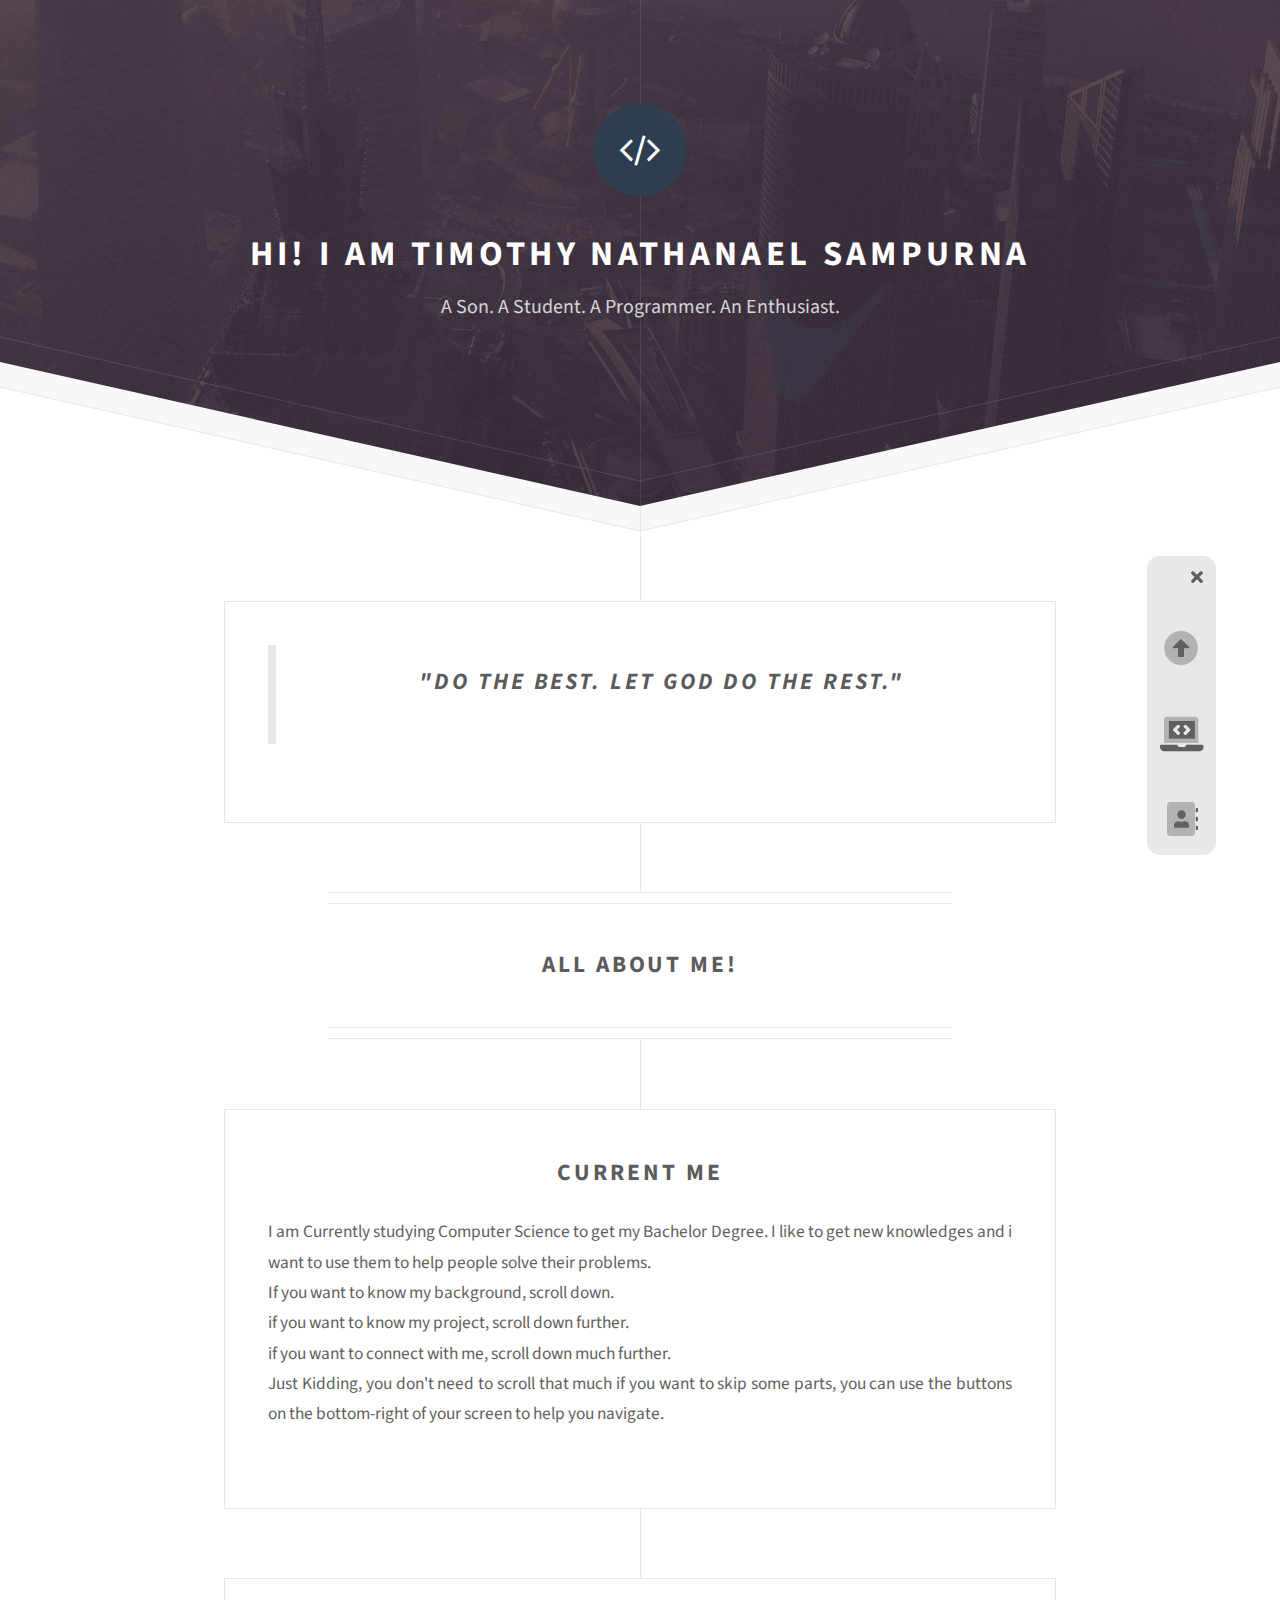
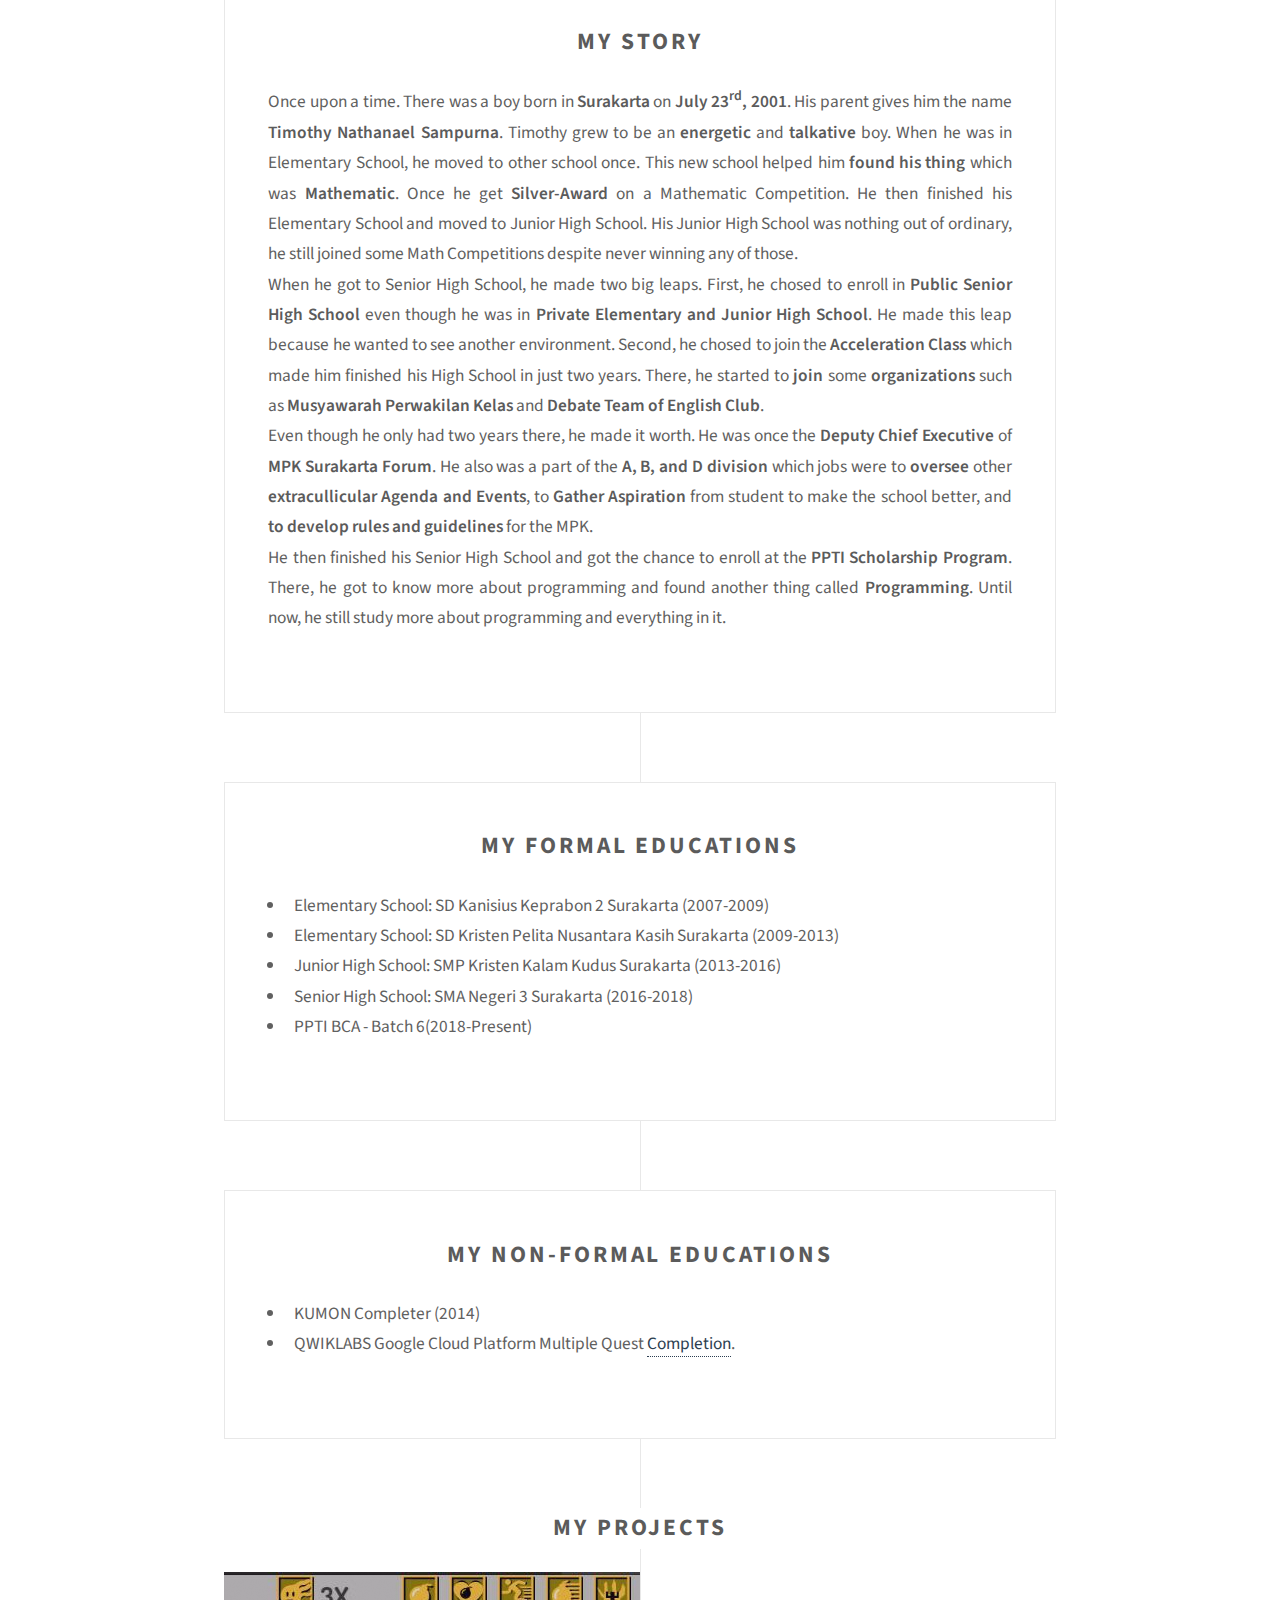
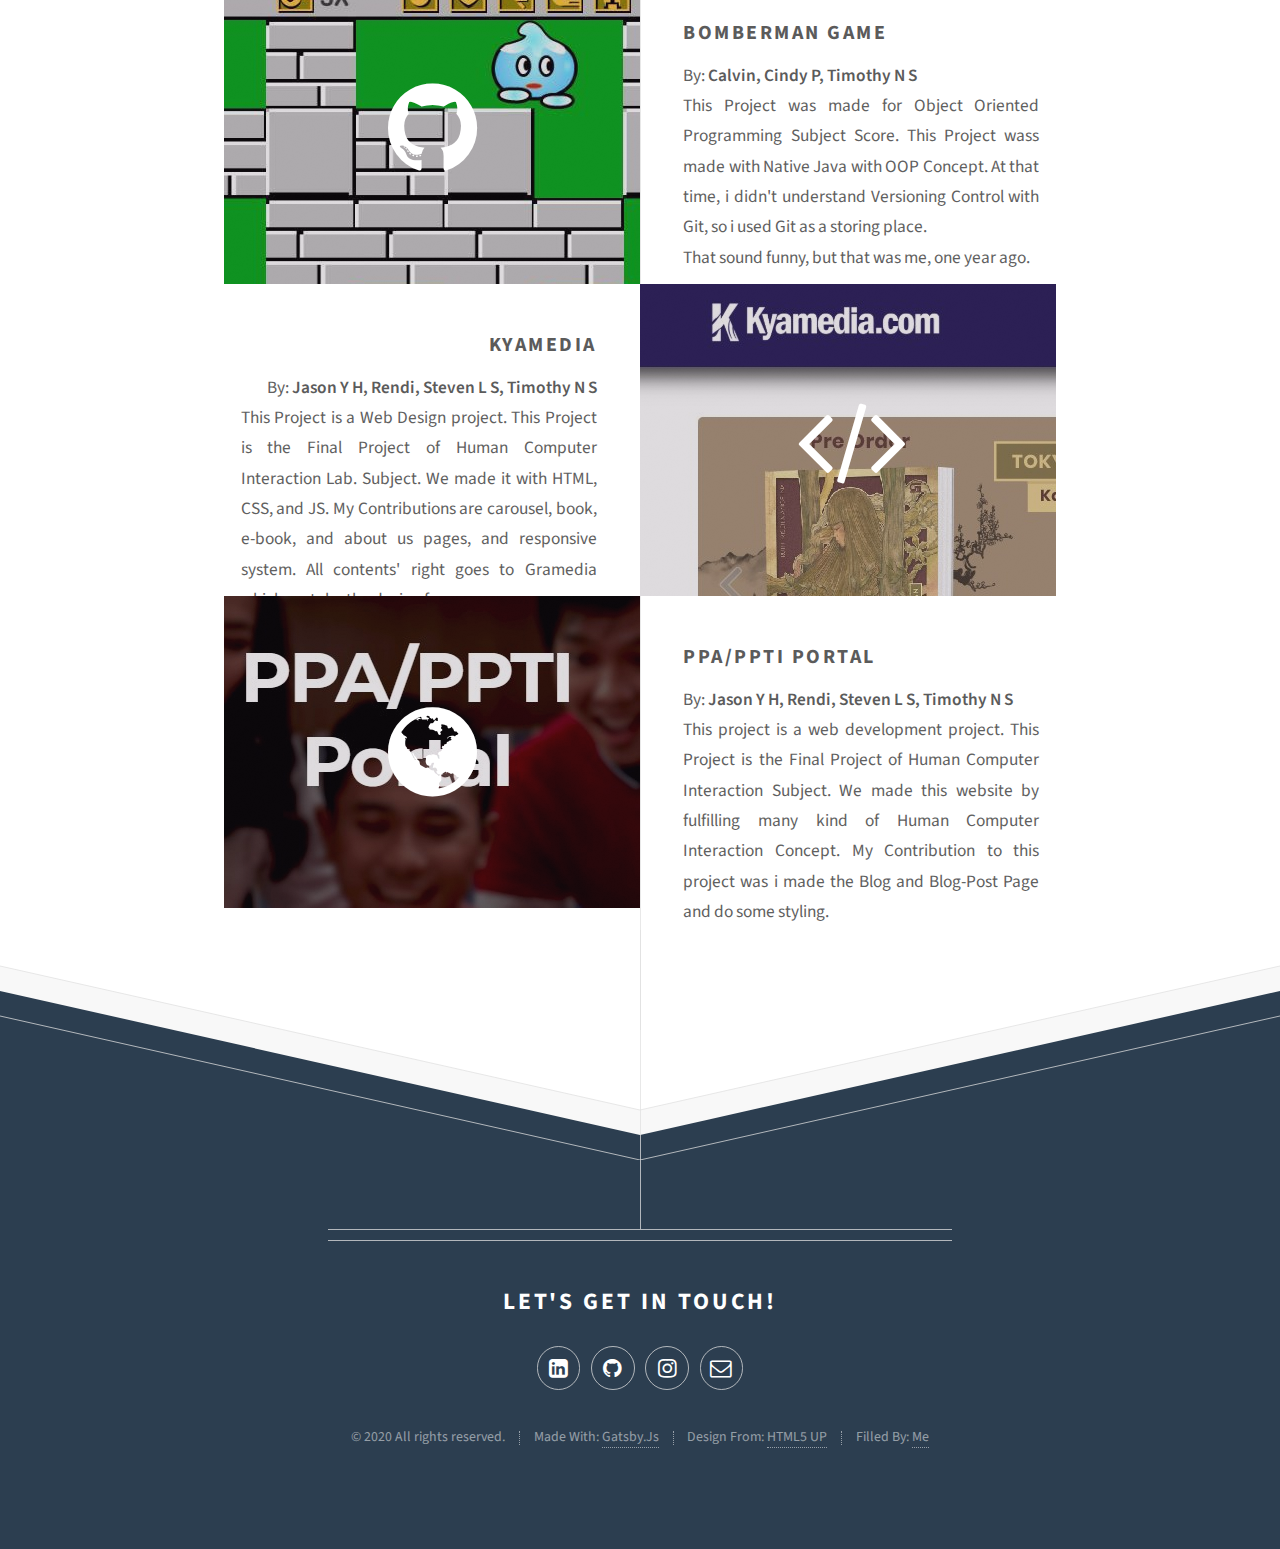
==== commit be042d13: "betulin widget" ====
--- a/index.html
+++ b/index.html
@@ -1,4 +1,4 @@
-<!DOCTYPE html><html lang="en"><head><meta charSet="utf-8"/><meta http-equiv="x-ua-compatible" content="ie=edge"/><meta name="viewport" content="width=device-width, initial-scale=1, shrink-to-fit=no"/><style data-href="/styles.2bf0b0378bb8ef266dab.css">@import url(https://fonts.googleapis.com/css?family=Source+Sans+Pro:300,300italic,400,400italic,600,600italic,700,700italic);
+<!DOCTYPE html><html lang="en"><head><meta charSet="utf-8"/><meta http-equiv="x-ua-compatible" content="ie=edge"/><meta name="viewport" content="width=device-width, initial-scale=1, shrink-to-fit=no"/><style data-href="/styles.b57d1c17005a18643cd1.css">@import url(https://fonts.googleapis.com/css?family=Source+Sans+Pro:300,300italic,400,400italic,600,600italic,700,700italic);
 /*!
  *  Font Awesome 4.4.0 by @davegandy - http://fontawesome.io - @fontawesome
  *  License - http://fontawesome.io/license (Font: SIL OFL 1.1, CSS: MIT License)
@@ -7,4 +7,4 @@
 /*!
  * Font Awesome Pro 5.13.0 by @fontawesome - https://fontawesome.com
  * License - https://fontawesome.com/license (Commercial License)
- */.fa,.fab,.fad,.fal,.far,.fas{-moz-osx-font-smoothing:grayscale;-webkit-font-smoothing:antialiased;display:inline-block;font-style:normal;font-variant:normal;text-rendering:auto;line-height:1}.fa-lg{font-size:1.33333em;line-height:.75em;vertical-align:-.0667em}.fa-xs{font-size:.75em}.fa-sm{font-size:.875em}.fa-1x{font-size:1em}.fa-2x{font-size:2em}.fa-3x{font-size:3em}.fa-4x{font-size:4em}.fa-5x{font-size:5em}.fa-6x{font-size:6em}.fa-7x{font-size:7em}.fa-8x{font-size:8em}.fa-9x{font-size:9em}.fa-10x{font-size:10em}.fa-fw{text-align:center;width:1.25em}.fa-ul{list-style-type:none;margin-left:2.5em;padding-left:0}.fa-ul>li{position:relative}.fa-li{left:-2em;position:absolute;text-align:center;width:2em;line-height:inherit}.fa-border{border:.08em solid #eee;border-radius:.1em;padding:.2em .25em .15em}.fa-pull-left{float:left}.fa-pull-right{float:right}.fa.fa-pull-left,.fab.fa-pull-left,.fal.fa-pull-left,.far.fa-pull-left,.fas.fa-pull-left{margin-right:.3em}.fa.fa-pull-right,.fab.fa-pull-right,.fal.fa-pull-right,.far.fa-pull-right,.fas.fa-pull-right{margin-left:.3em}.fa-spin{animation:fa-spin 2s linear infinite}.fa-pulse{animation:fa-spin 1s steps(8) infinite}@keyframes fa-spin{0%{transform:rotate(0deg)}to{transform:rotate(1turn)}}.fa-rotate-90{-ms-filter:"progid:DXImageTransform.Microsoft.BasicImage(rotation=1)";transform:rotate(90deg)}.fa-rotate-180{-ms-filter:"progid:DXImageTransform.Microsoft.BasicImage(rotation=2)";transform:rotate(180deg)}.fa-rotate-270{-ms-filter:"progid:DXImageTransform.Microsoft.BasicImage(rotation=3)";transform:rotate(270deg)}.fa-flip-horizontal{-ms-filter:"progid:DXImageTransform.Microsoft.BasicImage(rotation=0, mirror=1)";transform:scaleX(-1)}.fa-flip-vertical{transform:scaleY(-1)}.fa-flip-both,.fa-flip-horizontal.fa-flip-vertical,.fa-flip-vertical{-ms-filter:"progid:DXImageTransform.Microsoft.BasicImage(rotation=2, mirror=1)"}.fa-flip-both,.fa-flip-horizontal.fa-flip-vertical{transform:scale(-1)}:root .fa-flip-both,:root .fa-flip-horizontal,:root .fa-flip-vertical,:root .fa-rotate-90,:root .fa-rotate-180,:root .fa-rotate-270{-webkit-filter:none;filter:none}.fa-stack{display:inline-block;height:2em;line-height:2em;position:relative;vertical-align:middle;width:2.5em}.fa-stack-1x,.fa-stack-2x{left:0;position:absolute;text-align:center;width:100%}.fa-stack-1x{line-height:inherit}.fa-stack-2x{font-size:2em}.fa-inverse{color:#fff}.fa-500px:before{content:"\F26E"}.fa-abacus:before{content:"\F640"}.fa-accessible-icon:before{content:"\F368"}.fa-accusoft:before{content:"\F369"}.fa-acorn:before{content:"\F6AE"}.fa-acquisitions-incorporated:before{content:"\F6AF"}.fa-ad:before{content:"\F641"}.fa-address-book:before{content:"\F2B9"}.fa-address-card:before{content:"\F2BB"}.fa-adjust:before{content:"\F042"}.fa-adn:before{content:"\F170"}.fa-adobe:before{content:"\F778"}.fa-adversal:before{content:"\F36A"}.fa-affiliatetheme:before{content:"\F36B"}.fa-air-conditioner:before{content:"\F8F4"}.fa-air-freshener:before{content:"\F5D0"}.fa-airbnb:before{content:"\F834"}.fa-alarm-clock:before{content:"\F34E"}.fa-alarm-exclamation:before{content:"\F843"}.fa-alarm-plus:before{content:"\F844"}.fa-alarm-snooze:before{content:"\F845"}.fa-album:before{content:"\F89F"}.fa-album-collection:before{content:"\F8A0"}.fa-algolia:before{content:"\F36C"}.fa-alicorn:before{content:"\F6B0"}.fa-alien:before{content:"\F8F5"}.fa-alien-monster:before{content:"\F8F6"}.fa-align-center:before{content:"\F037"}.fa-align-justify:before{content:"\F039"}.fa-align-left:before{content:"\F036"}.fa-align-right:before{content:"\F038"}.fa-align-slash:before{content:"\F846"}.fa-alipay:before{content:"\F642"}.fa-allergies:before{content:"\F461"}.fa-amazon:before{content:"\F270"}.fa-amazon-pay:before{content:"\F42C"}.fa-ambulance:before{content:"\F0F9"}.fa-american-sign-language-interpreting:before{content:"\F2A3"}.fa-amilia:before{content:"\F36D"}.fa-amp-guitar:before{content:"\F8A1"}.fa-analytics:before{content:"\F643"}.fa-anchor:before{content:"\F13D"}.fa-android:before{content:"\F17B"}.fa-angel:before{content:"\F779"}.fa-angellist:before{content:"\F209"}.fa-angle-double-down:before{content:"\F103"}.fa-angle-double-left:before{content:"\F100"}.fa-angle-double-right:before{content:"\F101"}.fa-angle-double-up:before{content:"\F102"}.fa-angle-down:before{content:"\F107"}.fa-angle-left:before{content:"\F104"}.fa-angle-right:before{content:"\F105"}.fa-angle-up:before{content:"\F106"}.fa-angry:before{content:"\F556"}.fa-angrycreative:before{content:"\F36E"}.fa-angular:before{content:"\F420"}.fa-ankh:before{content:"\F644"}.fa-app-store:before{content:"\F36F"}.fa-app-store-ios:before{content:"\F370"}.fa-apper:before{content:"\F371"}.fa-apple:before{content:"\F179"}.fa-apple-alt:before{content:"\F5D1"}.fa-apple-crate:before{content:"\F6B1"}.fa-apple-pay:before{content:"\F415"}.fa-archive:before{content:"\F187"}.fa-archway:before{content:"\F557"}.fa-arrow-alt-circle-down:before{content:"\F358"}.fa-arrow-alt-circle-left:before{content:"\F359"}.fa-arrow-alt-circle-right:before{content:"\F35A"}.fa-arrow-alt-circle-up:before{content:"\F35B"}.fa-arrow-alt-down:before{content:"\F354"}.fa-arrow-alt-from-bottom:before{content:"\F346"}.fa-arrow-alt-from-left:before{content:"\F347"}.fa-arrow-alt-from-right:before{content:"\F348"}.fa-arrow-alt-from-top:before{content:"\F349"}.fa-arrow-alt-left:before{content:"\F355"}.fa-arrow-alt-right:before{content:"\F356"}.fa-arrow-alt-square-down:before{content:"\F350"}.fa-arrow-alt-square-left:before{content:"\F351"}.fa-arrow-alt-square-right:before{content:"\F352"}.fa-arrow-alt-square-up:before{content:"\F353"}.fa-arrow-alt-to-bottom:before{content:"\F34A"}.fa-arrow-alt-to-left:before{content:"\F34B"}.fa-arrow-alt-to-right:before{content:"\F34C"}.fa-arrow-alt-to-top:before{content:"\F34D"}.fa-arrow-alt-up:before{content:"\F357"}.fa-arrow-circle-down:before{content:"\F0AB"}.fa-arrow-circle-left:before{content:"\F0A8"}.fa-arrow-circle-right:before{content:"\F0A9"}.fa-arrow-circle-up:before{content:"\F0AA"}.fa-arrow-down:before{content:"\F063"}.fa-arrow-from-bottom:before{content:"\F342"}.fa-arrow-from-left:before{content:"\F343"}.fa-arrow-from-right:before{content:"\F344"}.fa-arrow-from-top:before{content:"\F345"}.fa-arrow-left:before{content:"\F060"}.fa-arrow-right:before{content:"\F061"}.fa-arrow-square-down:before{content:"\F339"}.fa-arrow-square-left:before{content:"\F33A"}.fa-arrow-square-right:before{content:"\F33B"}.fa-arrow-square-up:before{content:"\F33C"}.fa-arrow-to-bottom:before{content:"\F33D"}.fa-arrow-to-left:before{content:"\F33E"}.fa-arrow-to-right:before{content:"\F340"}.fa-arrow-to-top:before{content:"\F341"}.fa-arrow-up:before{content:"\F062"}.fa-arrows:before{content:"\F047"}.fa-arrows-alt:before{content:"\F0B2"}.fa-arrows-alt-h:before{content:"\F337"}.fa-arrows-alt-v:before{content:"\F338"}.fa-arrows-h:before{content:"\F07E"}.fa-arrows-v:before{content:"\F07D"}.fa-artstation:before{content:"\F77A"}.fa-assistive-listening-systems:before{content:"\F2A2"}.fa-asterisk:before{content:"\F069"}.fa-asymmetrik:before{content:"\F372"}.fa-at:before{content:"\F1FA"}.fa-atlas:before{content:"\F558"}.fa-atlassian:before{content:"\F77B"}.fa-atom:before{content:"\F5D2"}.fa-atom-alt:before{content:"\F5D3"}.fa-audible:before{content:"\F373"}.fa-audio-description:before{content:"\F29E"}.fa-autoprefixer:before{content:"\F41C"}.fa-avianex:before{content:"\F374"}.fa-aviato:before{content:"\F421"}.fa-award:before{content:"\F559"}.fa-aws:before{content:"\F375"}.fa-axe:before{content:"\F6B2"}.fa-axe-battle:before{content:"\F6B3"}.fa-baby:before{content:"\F77C"}.fa-baby-carriage:before{content:"\F77D"}.fa-backpack:before{content:"\F5D4"}.fa-backspace:before{content:"\F55A"}.fa-backward:before{content:"\F04A"}.fa-bacon:before{content:"\F7E5"}.fa-bacteria:before{content:"\F959"}.fa-bacterium:before{content:"\F95A"}.fa-badge:before{content:"\F335"}.fa-badge-check:before{content:"\F336"}.fa-badge-dollar:before{content:"\F645"}.fa-badge-percent:before{content:"\F646"}.fa-badge-sheriff:before{content:"\F8A2"}.fa-badger-honey:before{content:"\F6B4"}.fa-bags-shopping:before{content:"\F847"}.fa-bahai:before{content:"\F666"}.fa-balance-scale:before{content:"\F24E"}.fa-balance-scale-left:before{content:"\F515"}.fa-balance-scale-right:before{content:"\F516"}.fa-ball-pile:before{content:"\F77E"}.fa-ballot:before{content:"\F732"}.fa-ballot-check:before{content:"\F733"}.fa-ban:before{content:"\F05E"}.fa-band-aid:before{content:"\F462"}.fa-bandcamp:before{content:"\F2D5"}.fa-banjo:before{content:"\F8A3"}.fa-barcode:before{content:"\F02A"}.fa-barcode-alt:before{content:"\F463"}.fa-barcode-read:before{content:"\F464"}.fa-barcode-scan:before{content:"\F465"}.fa-bars:before{content:"\F0C9"}.fa-baseball:before{content:"\F432"}.fa-baseball-ball:before{content:"\F433"}.fa-basketball-ball:before{content:"\F434"}.fa-basketball-hoop:before{content:"\F435"}.fa-bat:before{content:"\F6B5"}.fa-bath:before{content:"\F2CD"}.fa-battery-bolt:before{content:"\F376"}.fa-battery-empty:before{content:"\F244"}.fa-battery-full:before{content:"\F240"}.fa-battery-half:before{content:"\F242"}.fa-battery-quarter:before{content:"\F243"}.fa-battery-slash:before{content:"\F377"}.fa-battery-three-quarters:before{content:"\F241"}.fa-battle-net:before{content:"\F835"}.fa-bed:before{content:"\F236"}.fa-bed-alt:before{content:"\F8F7"}.fa-bed-bunk:before{content:"\F8F8"}.fa-bed-empty:before{content:"\F8F9"}.fa-beer:before{content:"\F0FC"}.fa-behance:before{content:"\F1B4"}.fa-behance-square:before{content:"\F1B5"}.fa-bell:before{content:"\F0F3"}.fa-bell-exclamation:before{content:"\F848"}.fa-bell-on:before{content:"\F8FA"}.fa-bell-plus:before{content:"\F849"}.fa-bell-school:before{content:"\F5D5"}.fa-bell-school-slash:before{content:"\F5D6"}.fa-bell-slash:before{content:"\F1F6"}.fa-bells:before{content:"\F77F"}.fa-betamax:before{content:"\F8A4"}.fa-bezier-curve:before{content:"\F55B"}.fa-bible:before{content:"\F647"}.fa-bicycle:before{content:"\F206"}.fa-biking:before{content:"\F84A"}.fa-biking-mountain:before{content:"\F84B"}.fa-bimobject:before{content:"\F378"}.fa-binoculars:before{content:"\F1E5"}.fa-biohazard:before{content:"\F780"}.fa-birthday-cake:before{content:"\F1FD"}.fa-bitbucket:before{content:"\F171"}.fa-bitcoin:before{content:"\F379"}.fa-bity:before{content:"\F37A"}.fa-black-tie:before{content:"\F27E"}.fa-blackberry:before{content:"\F37B"}.fa-blanket:before{content:"\F498"}.fa-blender:before{content:"\F517"}.fa-blender-phone:before{content:"\F6B6"}.fa-blind:before{content:"\F29D"}.fa-blinds:before{content:"\F8FB"}.fa-blinds-open:before{content:"\F8FC"}.fa-blinds-raised:before{content:"\F8FD"}.fa-blog:before{content:"\F781"}.fa-blogger:before{content:"\F37C"}.fa-blogger-b:before{content:"\F37D"}.fa-bluetooth:before{content:"\F293"}.fa-bluetooth-b:before{content:"\F294"}.fa-bold:before{content:"\F032"}.fa-bolt:before{content:"\F0E7"}.fa-bomb:before{content:"\F1E2"}.fa-bone:before{content:"\F5D7"}.fa-bone-break:before{content:"\F5D8"}.fa-bong:before{content:"\F55C"}.fa-book:before{content:"\F02D"}.fa-book-alt:before{content:"\F5D9"}.fa-book-dead:before{content:"\F6B7"}.fa-book-heart:before{content:"\F499"}.fa-book-medical:before{content:"\F7E6"}.fa-book-open:before{content:"\F518"}.fa-book-reader:before{content:"\F5DA"}.fa-book-spells:before{content:"\F6B8"}.fa-book-user:before{content:"\F7E7"}.fa-bookmark:before{content:"\F02E"}.fa-books:before{content:"\F5DB"}.fa-books-medical:before{content:"\F7E8"}.fa-boombox:before{content:"\F8A5"}.fa-boot:before{content:"\F782"}.fa-booth-curtain:before{content:"\F734"}.fa-bootstrap:before{content:"\F836"}.fa-border-all:before{content:"\F84C"}.fa-border-bottom:before{content:"\F84D"}.fa-border-center-h:before{content:"\F89C"}.fa-border-center-v:before{content:"\F89D"}.fa-border-inner:before{content:"\F84E"}.fa-border-left:before{content:"\F84F"}.fa-border-none:before{content:"\F850"}.fa-border-outer:before{content:"\F851"}.fa-border-right:before{content:"\F852"}.fa-border-style:before{content:"\F853"}.fa-border-style-alt:before{content:"\F854"}.fa-border-top:before{content:"\F855"}.fa-bow-arrow:before{content:"\F6B9"}.fa-bowling-ball:before{content:"\F436"}.fa-bowling-pins:before{content:"\F437"}.fa-box:before{content:"\F466"}.fa-box-alt:before{content:"\F49A"}.fa-box-ballot:before{content:"\F735"}.fa-box-check:before{content:"\F467"}.fa-box-fragile:before{content:"\F49B"}.fa-box-full:before{content:"\F49C"}.fa-box-heart:before{content:"\F49D"}.fa-box-open:before{content:"\F49E"}.fa-box-tissue:before{content:"\F95B"}.fa-box-up:before{content:"\F49F"}.fa-box-usd:before{content:"\F4A0"}.fa-boxes:before{content:"\F468"}.fa-boxes-alt:before{content:"\F4A1"}.fa-boxing-glove:before{content:"\F438"}.fa-brackets:before{content:"\F7E9"}.fa-brackets-curly:before{content:"\F7EA"}.fa-braille:before{content:"\F2A1"}.fa-brain:before{content:"\F5DC"}.fa-bread-loaf:before{content:"\F7EB"}.fa-bread-slice:before{content:"\F7EC"}.fa-briefcase:before{content:"\F0B1"}.fa-briefcase-medical:before{content:"\F469"}.fa-bring-forward:before{content:"\F856"}.fa-bring-front:before{content:"\F857"}.fa-broadcast-tower:before{content:"\F519"}.fa-broom:before{content:"\F51A"}.fa-browser:before{content:"\F37E"}.fa-brush:before{content:"\F55D"}.fa-btc:before{content:"\F15A"}.fa-buffer:before{content:"\F837"}.fa-bug:before{content:"\F188"}.fa-building:before{content:"\F1AD"}.fa-bullhorn:before{content:"\F0A1"}.fa-bullseye:before{content:"\F140"}.fa-bullseye-arrow:before{content:"\F648"}.fa-bullseye-pointer:before{content:"\F649"}.fa-burger-soda:before{content:"\F858"}.fa-burn:before{content:"\F46A"}.fa-buromobelexperte:before{content:"\F37F"}.fa-burrito:before{content:"\F7ED"}.fa-bus:before{content:"\F207"}.fa-bus-alt:before{content:"\F55E"}.fa-bus-school:before{content:"\F5DD"}.fa-business-time:before{content:"\F64A"}.fa-buy-n-large:before{content:"\F8A6"}.fa-buysellads:before{content:"\F20D"}.fa-cabinet-filing:before{content:"\F64B"}.fa-cactus:before{content:"\F8A7"}.fa-calculator:before{content:"\F1EC"}.fa-calculator-alt:before{content:"\F64C"}.fa-calendar:before{content:"\F133"}.fa-calendar-alt:before{content:"\F073"}.fa-calendar-check:before{content:"\F274"}.fa-calendar-day:before{content:"\F783"}.fa-calendar-edit:before{content:"\F333"}.fa-calendar-exclamation:before{content:"\F334"}.fa-calendar-minus:before{content:"\F272"}.fa-calendar-plus:before{content:"\F271"}.fa-calendar-star:before{content:"\F736"}.fa-calendar-times:before{content:"\F273"}.fa-calendar-week:before{content:"\F784"}.fa-camcorder:before{content:"\F8A8"}.fa-camera:before{content:"\F030"}.fa-camera-alt:before{content:"\F332"}.fa-camera-home:before{content:"\F8FE"}.fa-camera-movie:before{content:"\F8A9"}.fa-camera-polaroid:before{content:"\F8AA"}.fa-camera-retro:before{content:"\F083"}.fa-campfire:before{content:"\F6BA"}.fa-campground:before{content:"\F6BB"}.fa-canadian-maple-leaf:before{content:"\F785"}.fa-candle-holder:before{content:"\F6BC"}.fa-candy-cane:before{content:"\F786"}.fa-candy-corn:before{content:"\F6BD"}.fa-cannabis:before{content:"\F55F"}.fa-capsules:before{content:"\F46B"}.fa-car:before{content:"\F1B9"}.fa-car-alt:before{content:"\F5DE"}.fa-car-battery:before{content:"\F5DF"}.fa-car-building:before{content:"\F859"}.fa-car-bump:before{content:"\F5E0"}.fa-car-bus:before{content:"\F85A"}.fa-car-crash:before{content:"\F5E1"}.fa-car-garage:before{content:"\F5E2"}.fa-car-mechanic:before{content:"\F5E3"}.fa-car-side:before{content:"\F5E4"}.fa-car-tilt:before{content:"\F5E5"}.fa-car-wash:before{content:"\F5E6"}.fa-caravan:before{content:"\F8FF"}.fa-caravan-alt:before{content:"\F900"}.fa-caret-circle-down:before{content:"\F32D"}.fa-caret-circle-left:before{content:"\F32E"}.fa-caret-circle-right:before{content:"\F330"}.fa-caret-circle-up:before{content:"\F331"}.fa-caret-down:before{content:"\F0D7"}.fa-caret-left:before{content:"\F0D9"}.fa-caret-right:before{content:"\F0DA"}.fa-caret-square-down:before{content:"\F150"}.fa-caret-square-left:before{content:"\F191"}.fa-caret-square-right:before{content:"\F152"}.fa-caret-square-up:before{content:"\F151"}.fa-caret-up:before{content:"\F0D8"}.fa-carrot:before{content:"\F787"}.fa-cars:before{content:"\F85B"}.fa-cart-arrow-down:before{content:"\F218"}.fa-cart-plus:before{content:"\F217"}.fa-cash-register:before{content:"\F788"}.fa-cassette-tape:before{content:"\F8AB"}.fa-cat:before{content:"\F6BE"}.fa-cat-space:before{content:"\F901"}.fa-cauldron:before{content:"\F6BF"}.fa-cc-amazon-pay:before{content:"\F42D"}.fa-cc-amex:before{content:"\F1F3"}.fa-cc-apple-pay:before{content:"\F416"}.fa-cc-diners-club:before{content:"\F24C"}.fa-cc-discover:before{content:"\F1F2"}.fa-cc-jcb:before{content:"\F24B"}.fa-cc-mastercard:before{content:"\F1F1"}.fa-cc-paypal:before{content:"\F1F4"}.fa-cc-stripe:before{content:"\F1F5"}.fa-cc-visa:before{content:"\F1F0"}.fa-cctv:before{content:"\F8AC"}.fa-centercode:before{content:"\F380"}.fa-centos:before{content:"\F789"}.fa-certificate:before{content:"\F0A3"}.fa-chair:before{content:"\F6C0"}.fa-chair-office:before{content:"\F6C1"}.fa-chalkboard:before{content:"\F51B"}.fa-chalkboard-teacher:before{content:"\F51C"}.fa-charging-station:before{content:"\F5E7"}.fa-chart-area:before{content:"\F1FE"}.fa-chart-bar:before{content:"\F080"}.fa-chart-line:before{content:"\F201"}.fa-chart-line-down:before{content:"\F64D"}.fa-chart-network:before{content:"\F78A"}.fa-chart-pie:before{content:"\F200"}.fa-chart-pie-alt:before{content:"\F64E"}.fa-chart-scatter:before{content:"\F7EE"}.fa-check:before{content:"\F00C"}.fa-check-circle:before{content:"\F058"}.fa-check-double:before{content:"\F560"}.fa-check-square:before{content:"\F14A"}.fa-cheese:before{content:"\F7EF"}.fa-cheese-swiss:before{content:"\F7F0"}.fa-cheeseburger:before{content:"\F7F1"}.fa-chess:before{content:"\F439"}.fa-chess-bishop:before{content:"\F43A"}.fa-chess-bishop-alt:before{content:"\F43B"}.fa-chess-board:before{content:"\F43C"}.fa-chess-clock:before{content:"\F43D"}.fa-chess-clock-alt:before{content:"\F43E"}.fa-chess-king:before{content:"\F43F"}.fa-chess-king-alt:before{content:"\F440"}.fa-chess-knight:before{content:"\F441"}.fa-chess-knight-alt:before{content:"\F442"}.fa-chess-pawn:before{content:"\F443"}.fa-chess-pawn-alt:before{content:"\F444"}.fa-chess-queen:before{content:"\F445"}.fa-chess-queen-alt:before{content:"\F446"}.fa-chess-rook:before{content:"\F447"}.fa-chess-rook-alt:before{content:"\F448"}.fa-chevron-circle-down:before{content:"\F13A"}.fa-chevron-circle-left:before{content:"\F137"}.fa-chevron-circle-right:before{content:"\F138"}.fa-chevron-circle-up:before{content:"\F139"}.fa-chevron-double-down:before{content:"\F322"}.fa-chevron-double-left:before{content:"\F323"}.fa-chevron-double-right:before{content:"\F324"}.fa-chevron-double-up:before{content:"\F325"}.fa-chevron-down:before{content:"\F078"}.fa-chevron-left:before{content:"\F053"}.fa-chevron-right:before{content:"\F054"}.fa-chevron-square-down:before{content:"\F329"}.fa-chevron-square-left:before{content:"\F32A"}.fa-chevron-square-right:before{content:"\F32B"}.fa-chevron-square-up:before{content:"\F32C"}.fa-chevron-up:before{content:"\F077"}.fa-child:before{content:"\F1AE"}.fa-chimney:before{content:"\F78B"}.fa-chrome:before{content:"\F268"}.fa-chromecast:before{content:"\F838"}.fa-church:before{content:"\F51D"}.fa-circle:before{content:"\F111"}.fa-circle-notch:before{content:"\F1CE"}.fa-city:before{content:"\F64F"}.fa-clarinet:before{content:"\F8AD"}.fa-claw-marks:before{content:"\F6C2"}.fa-clinic-medical:before{content:"\F7F2"}.fa-clipboard:before{content:"\F328"}.fa-clipboard-check:before{content:"\F46C"}.fa-clipboard-list:before{content:"\F46D"}.fa-clipboard-list-check:before{content:"\F737"}.fa-clipboard-prescription:before{content:"\F5E8"}.fa-clipboard-user:before{content:"\F7F3"}.fa-clock:before{content:"\F017"}.fa-clone:before{content:"\F24D"}.fa-closed-captioning:before{content:"\F20A"}.fa-cloud:before{content:"\F0C2"}.fa-cloud-download:before{content:"\F0ED"}.fa-cloud-download-alt:before{content:"\F381"}.fa-cloud-drizzle:before{content:"\F738"}.fa-cloud-hail:before{content:"\F739"}.fa-cloud-hail-mixed:before{content:"\F73A"}.fa-cloud-meatball:before{content:"\F73B"}.fa-cloud-moon:before{content:"\F6C3"}.fa-cloud-moon-rain:before{content:"\F73C"}.fa-cloud-music:before{content:"\F8AE"}.fa-cloud-rain:before{content:"\F73D"}.fa-cloud-rainbow:before{content:"\F73E"}.fa-cloud-showers:before{content:"\F73F"}.fa-cloud-showers-heavy:before{content:"\F740"}.fa-cloud-sleet:before{content:"\F741"}.fa-cloud-snow:before{content:"\F742"}.fa-cloud-sun:before{content:"\F6C4"}.fa-cloud-sun-rain:before{content:"\F743"}.fa-cloud-upload:before{content:"\F0EE"}.fa-cloud-upload-alt:before{content:"\F382"}.fa-clouds:before{content:"\F744"}.fa-clouds-moon:before{content:"\F745"}.fa-clouds-sun:before{content:"\F746"}.fa-cloudscale:before{content:"\F383"}.fa-cloudsmith:before{content:"\F384"}.fa-cloudversify:before{content:"\F385"}.fa-club:before{content:"\F327"}.fa-cocktail:before{content:"\F561"}.fa-code:before{content:"\F121"}.fa-code-branch:before{content:"\F126"}.fa-code-commit:before{content:"\F386"}.fa-code-merge:before{content:"\F387"}.fa-codepen:before{content:"\F1CB"}.fa-codiepie:before{content:"\F284"}.fa-coffee:before{content:"\F0F4"}.fa-coffee-pot:before{content:"\F902"}.fa-coffee-togo:before{content:"\F6C5"}.fa-coffin:before{content:"\F6C6"}.fa-coffin-cross:before{content:"\F951"}.fa-cog:before{content:"\F013"}.fa-cogs:before{content:"\F085"}.fa-coin:before{content:"\F85C"}.fa-coins:before{content:"\F51E"}.fa-columns:before{content:"\F0DB"}.fa-comet:before{content:"\F903"}.fa-comment:before{content:"\F075"}.fa-comment-alt:before{content:"\F27A"}.fa-comment-alt-check:before{content:"\F4A2"}.fa-comment-alt-dollar:before{content:"\F650"}.fa-comment-alt-dots:before{content:"\F4A3"}.fa-comment-alt-edit:before{content:"\F4A4"}.fa-comment-alt-exclamation:before{content:"\F4A5"}.fa-comment-alt-lines:before{content:"\F4A6"}.fa-comment-alt-medical:before{content:"\F7F4"}.fa-comment-alt-minus:before{content:"\F4A7"}.fa-comment-alt-music:before{content:"\F8AF"}.fa-comment-alt-plus:before{content:"\F4A8"}.fa-comment-alt-slash:before{content:"\F4A9"}.fa-comment-alt-smile:before{content:"\F4AA"}.fa-comment-alt-times:before{content:"\F4AB"}.fa-comment-check:before{content:"\F4AC"}.fa-comment-dollar:before{content:"\F651"}.fa-comment-dots:before{content:"\F4AD"}.fa-comment-edit:before{content:"\F4AE"}.fa-comment-exclamation:before{content:"\F4AF"}.fa-comment-lines:before{content:"\F4B0"}.fa-comment-medical:before{content:"\F7F5"}.fa-comment-minus:before{content:"\F4B1"}.fa-comment-music:before{content:"\F8B0"}.fa-comment-plus:before{content:"\F4B2"}.fa-comment-slash:before{content:"\F4B3"}.fa-comment-smile:before{content:"\F4B4"}.fa-comment-times:before{content:"\F4B5"}.fa-comments:before{content:"\F086"}.fa-comments-alt:before{content:"\F4B6"}.fa-comments-alt-dollar:before{content:"\F652"}.fa-comments-dollar:before{content:"\F653"}.fa-compact-disc:before{content:"\F51F"}.fa-compass:before{content:"\F14E"}.fa-compass-slash:before{content:"\F5E9"}.fa-compress:before{content:"\F066"}.fa-compress-alt:before{content:"\F422"}.fa-compress-arrows-alt:before{content:"\F78C"}.fa-compress-wide:before{content:"\F326"}.fa-computer-classic:before{content:"\F8B1"}.fa-computer-speaker:before{content:"\F8B2"}.fa-concierge-bell:before{content:"\F562"}.fa-confluence:before{content:"\F78D"}.fa-connectdevelop:before{content:"\F20E"}.fa-construction:before{content:"\F85D"}.fa-container-storage:before{content:"\F4B7"}.fa-contao:before{content:"\F26D"}.fa-conveyor-belt:before{content:"\F46E"}.fa-conveyor-belt-alt:before{content:"\F46F"}.fa-cookie:before{content:"\F563"}.fa-cookie-bite:before{content:"\F564"}.fa-copy:before{content:"\F0C5"}.fa-copyright:before{content:"\F1F9"}.fa-corn:before{content:"\F6C7"}.fa-cotton-bureau:before{content:"\F89E"}.fa-couch:before{content:"\F4B8"}.fa-cow:before{content:"\F6C8"}.fa-cowbell:before{content:"\F8B3"}.fa-cowbell-more:before{content:"\F8B4"}.fa-cpanel:before{content:"\F388"}.fa-creative-commons:before{content:"\F25E"}.fa-creative-commons-by:before{content:"\F4E7"}.fa-creative-commons-nc:before{content:"\F4E8"}.fa-creative-commons-nc-eu:before{content:"\F4E9"}.fa-creative-commons-nc-jp:before{content:"\F4EA"}.fa-creative-commons-nd:before{content:"\F4EB"}.fa-creative-commons-pd:before{content:"\F4EC"}.fa-creative-commons-pd-alt:before{content:"\F4ED"}.fa-creative-commons-remix:before{content:"\F4EE"}.fa-creative-commons-sa:before{content:"\F4EF"}.fa-creative-commons-sampling:before{content:"\F4F0"}.fa-creative-commons-sampling-plus:before{content:"\F4F1"}.fa-creative-commons-share:before{content:"\F4F2"}.fa-creative-commons-zero:before{content:"\F4F3"}.fa-credit-card:before{content:"\F09D"}.fa-credit-card-blank:before{content:"\F389"}.fa-credit-card-front:before{content:"\F38A"}.fa-cricket:before{content:"\F449"}.fa-critical-role:before{content:"\F6C9"}.fa-croissant:before{content:"\F7F6"}.fa-crop:before{content:"\F125"}.fa-crop-alt:before{content:"\F565"}.fa-cross:before{content:"\F654"}.fa-crosshairs:before{content:"\F05B"}.fa-crow:before{content:"\F520"}.fa-crown:before{content:"\F521"}.fa-crutch:before{content:"\F7F7"}.fa-crutches:before{content:"\F7F8"}.fa-css3:before{content:"\F13C"}.fa-css3-alt:before{content:"\F38B"}.fa-cube:before{content:"\F1B2"}.fa-cubes:before{content:"\F1B3"}.fa-curling:before{content:"\F44A"}.fa-cut:before{content:"\F0C4"}.fa-cuttlefish:before{content:"\F38C"}.fa-d-and-d:before{content:"\F38D"}.fa-d-and-d-beyond:before{content:"\F6CA"}.fa-dagger:before{content:"\F6CB"}.fa-dailymotion:before{content:"\F952"}.fa-dashcube:before{content:"\F210"}.fa-database:before{content:"\F1C0"}.fa-deaf:before{content:"\F2A4"}.fa-debug:before{content:"\F7F9"}.fa-deer:before{content:"\F78E"}.fa-deer-rudolph:before{content:"\F78F"}.fa-delicious:before{content:"\F1A5"}.fa-democrat:before{content:"\F747"}.fa-deploydog:before{content:"\F38E"}.fa-deskpro:before{content:"\F38F"}.fa-desktop:before{content:"\F108"}.fa-desktop-alt:before{content:"\F390"}.fa-dev:before{content:"\F6CC"}.fa-deviantart:before{content:"\F1BD"}.fa-dewpoint:before{content:"\F748"}.fa-dharmachakra:before{content:"\F655"}.fa-dhl:before{content:"\F790"}.fa-diagnoses:before{content:"\F470"}.fa-diamond:before{content:"\F219"}.fa-diaspora:before{content:"\F791"}.fa-dice:before{content:"\F522"}.fa-dice-d10:before{content:"\F6CD"}.fa-dice-d12:before{content:"\F6CE"}.fa-dice-d20:before{content:"\F6CF"}.fa-dice-d4:before{content:"\F6D0"}.fa-dice-d6:before{content:"\F6D1"}.fa-dice-d8:before{content:"\F6D2"}.fa-dice-five:before{content:"\F523"}.fa-dice-four:before{content:"\F524"}.fa-dice-one:before{content:"\F525"}.fa-dice-six:before{content:"\F526"}.fa-dice-three:before{content:"\F527"}.fa-dice-two:before{content:"\F528"}.fa-digg:before{content:"\F1A6"}.fa-digging:before{content:"\F85E"}.fa-digital-ocean:before{content:"\F391"}.fa-digital-tachograph:before{content:"\F566"}.fa-diploma:before{content:"\F5EA"}.fa-directions:before{content:"\F5EB"}.fa-disc-drive:before{content:"\F8B5"}.fa-discord:before{content:"\F392"}.fa-discourse:before{content:"\F393"}.fa-disease:before{content:"\F7FA"}.fa-divide:before{content:"\F529"}.fa-dizzy:before{content:"\F567"}.fa-dna:before{content:"\F471"}.fa-do-not-enter:before{content:"\F5EC"}.fa-dochub:before{content:"\F394"}.fa-docker:before{content:"\F395"}.fa-dog:before{content:"\F6D3"}.fa-dog-leashed:before{content:"\F6D4"}.fa-dollar-sign:before{content:"\F155"}.fa-dolly:before{content:"\F472"}.fa-dolly-empty:before{content:"\F473"}.fa-dolly-flatbed:before{content:"\F474"}.fa-dolly-flatbed-alt:before{content:"\F475"}.fa-dolly-flatbed-empty:before{content:"\F476"}.fa-donate:before{content:"\F4B9"}.fa-door-closed:before{content:"\F52A"}.fa-door-open:before{content:"\F52B"}.fa-dot-circle:before{content:"\F192"}.fa-dove:before{content:"\F4BA"}.fa-download:before{content:"\F019"}.fa-draft2digital:before{content:"\F396"}.fa-drafting-compass:before{content:"\F568"}.fa-dragon:before{content:"\F6D5"}.fa-draw-circle:before{content:"\F5ED"}.fa-draw-polygon:before{content:"\F5EE"}.fa-draw-square:before{content:"\F5EF"}.fa-dreidel:before{content:"\F792"}.fa-dribbble:before{content:"\F17D"}.fa-dribbble-square:before{content:"\F397"}.fa-drone:before{content:"\F85F"}.fa-drone-alt:before{content:"\F860"}.fa-dropbox:before{content:"\F16B"}.fa-drum:before{content:"\F569"}.fa-drum-steelpan:before{content:"\F56A"}.fa-drumstick:before{content:"\F6D6"}.fa-drumstick-bite:before{content:"\F6D7"}.fa-drupal:before{content:"\F1A9"}.fa-dryer:before{content:"\F861"}.fa-dryer-alt:before{content:"\F862"}.fa-duck:before{content:"\F6D8"}.fa-dumbbell:before{content:"\F44B"}.fa-dumpster:before{content:"\F793"}.fa-dumpster-fire:before{content:"\F794"}.fa-dungeon:before{content:"\F6D9"}.fa-dyalog:before{content:"\F399"}.fa-ear:before{content:"\F5F0"}.fa-ear-muffs:before{content:"\F795"}.fa-earlybirds:before{content:"\F39A"}.fa-ebay:before{content:"\F4F4"}.fa-eclipse:before{content:"\F749"}.fa-eclipse-alt:before{content:"\F74A"}.fa-edge:before{content:"\F282"}.fa-edit:before{content:"\F044"}.fa-egg:before{content:"\F7FB"}.fa-egg-fried:before{content:"\F7FC"}.fa-eject:before{content:"\F052"}.fa-elementor:before{content:"\F430"}.fa-elephant:before{content:"\F6DA"}.fa-ellipsis-h:before{content:"\F141"}.fa-ellipsis-h-alt:before{content:"\F39B"}.fa-ellipsis-v:before{content:"\F142"}.fa-ellipsis-v-alt:before{content:"\F39C"}.fa-ello:before{content:"\F5F1"}.fa-ember:before{content:"\F423"}.fa-empire:before{content:"\F1D1"}.fa-empty-set:before{content:"\F656"}.fa-engine-warning:before{content:"\F5F2"}.fa-envelope:before{content:"\F0E0"}.fa-envelope-open:before{content:"\F2B6"}.fa-envelope-open-dollar:before{content:"\F657"}.fa-envelope-open-text:before{content:"\F658"}.fa-envelope-square:before{content:"\F199"}.fa-envira:before{content:"\F299"}.fa-equals:before{content:"\F52C"}.fa-eraser:before{content:"\F12D"}.fa-erlang:before{content:"\F39D"}.fa-ethereum:before{content:"\F42E"}.fa-ethernet:before{content:"\F796"}.fa-etsy:before{content:"\F2D7"}.fa-euro-sign:before{content:"\F153"}.fa-evernote:before{content:"\F839"}.fa-exchange:before{content:"\F0EC"}.fa-exchange-alt:before{content:"\F362"}.fa-exclamation:before{content:"\F12A"}.fa-exclamation-circle:before{content:"\F06A"}.fa-exclamation-square:before{content:"\F321"}.fa-exclamation-triangle:before{content:"\F071"}.fa-expand:before{content:"\F065"}.fa-expand-alt:before{content:"\F424"}.fa-expand-arrows:before{content:"\F31D"}.fa-expand-arrows-alt:before{content:"\F31E"}.fa-expand-wide:before{content:"\F320"}.fa-expeditedssl:before{content:"\F23E"}.fa-external-link:before{content:"\F08E"}.fa-external-link-alt:before{content:"\F35D"}.fa-external-link-square:before{content:"\F14C"}.fa-external-link-square-alt:before{content:"\F360"}.fa-eye:before{content:"\F06E"}.fa-eye-dropper:before{content:"\F1FB"}.fa-eye-evil:before{content:"\F6DB"}.fa-eye-slash:before{content:"\F070"}.fa-facebook:before{content:"\F09A"}.fa-facebook-f:before{content:"\F39E"}.fa-facebook-messenger:before{content:"\F39F"}.fa-facebook-square:before{content:"\F082"}.fa-fan:before{content:"\F863"}.fa-fan-table:before{content:"\F904"}.fa-fantasy-flight-games:before{content:"\F6DC"}.fa-farm:before{content:"\F864"}.fa-fast-backward:before{content:"\F049"}.fa-fast-forward:before{content:"\F050"}.fa-faucet:before{content:"\F905"}.fa-faucet-drip:before{content:"\F906"}.fa-fax:before{content:"\F1AC"}.fa-feather:before{content:"\F52D"}.fa-feather-alt:before{content:"\F56B"}.fa-fedex:before{content:"\F797"}.fa-fedora:before{content:"\F798"}.fa-female:before{content:"\F182"}.fa-field-hockey:before{content:"\F44C"}.fa-fighter-jet:before{content:"\F0FB"}.fa-figma:before{content:"\F799"}.fa-file:before{content:"\F15B"}.fa-file-alt:before{content:"\F15C"}.fa-file-archive:before{content:"\F1C6"}.fa-file-audio:before{content:"\F1C7"}.fa-file-certificate:before{content:"\F5F3"}.fa-file-chart-line:before{content:"\F659"}.fa-file-chart-pie:before{content:"\F65A"}.fa-file-check:before{content:"\F316"}.fa-file-code:before{content:"\F1C9"}.fa-file-contract:before{content:"\F56C"}.fa-file-csv:before{content:"\F6DD"}.fa-file-download:before{content:"\F56D"}.fa-file-edit:before{content:"\F31C"}.fa-file-excel:before{content:"\F1C3"}.fa-file-exclamation:before{content:"\F31A"}.fa-file-export:before{content:"\F56E"}.fa-file-image:before{content:"\F1C5"}.fa-file-import:before{content:"\F56F"}.fa-file-invoice:before{content:"\F570"}.fa-file-invoice-dollar:before{content:"\F571"}.fa-file-medical:before{content:"\F477"}.fa-file-medical-alt:before{content:"\F478"}.fa-file-minus:before{content:"\F318"}.fa-file-music:before{content:"\F8B6"}.fa-file-pdf:before{content:"\F1C1"}.fa-file-plus:before{content:"\F319"}.fa-file-powerpoint:before{content:"\F1C4"}.fa-file-prescription:before{content:"\F572"}.fa-file-search:before{content:"\F865"}.fa-file-signature:before{content:"\F573"}.fa-file-spreadsheet:before{content:"\F65B"}.fa-file-times:before{content:"\F317"}.fa-file-upload:before{content:"\F574"}.fa-file-user:before{content:"\F65C"}.fa-file-video:before{content:"\F1C8"}.fa-file-word:before{content:"\F1C2"}.fa-files-medical:before{content:"\F7FD"}.fa-fill:before{content:"\F575"}.fa-fill-drip:before{content:"\F576"}.fa-film:before{content:"\F008"}.fa-film-alt:before{content:"\F3A0"}.fa-film-canister:before{content:"\F8B7"}.fa-filter:before{content:"\F0B0"}.fa-fingerprint:before{content:"\F577"}.fa-fire:before{content:"\F06D"}.fa-fire-alt:before{content:"\F7E4"}.fa-fire-extinguisher:before{content:"\F134"}.fa-fire-smoke:before{content:"\F74B"}.fa-firefox:before{content:"\F269"}.fa-firefox-browser:before{content:"\F907"}.fa-fireplace:before{content:"\F79A"}.fa-first-aid:before{content:"\F479"}.fa-first-order:before{content:"\F2B0"}.fa-first-order-alt:before{content:"\F50A"}.fa-firstdraft:before{content:"\F3A1"}.fa-fish:before{content:"\F578"}.fa-fish-cooked:before{content:"\F7FE"}.fa-fist-raised:before{content:"\F6DE"}.fa-flag:before{content:"\F024"}.fa-flag-alt:before{content:"\F74C"}.fa-flag-checkered:before{content:"\F11E"}.fa-flag-usa:before{content:"\F74D"}.fa-flame:before{content:"\F6DF"}.fa-flashlight:before{content:"\F8B8"}.fa-flask:before{content:"\F0C3"}.fa-flask-poison:before{content:"\F6E0"}.fa-flask-potion:before{content:"\F6E1"}.fa-flickr:before{content:"\F16E"}.fa-flipboard:before{content:"\F44D"}.fa-flower:before{content:"\F7FF"}.fa-flower-daffodil:before{content:"\F800"}.fa-flower-tulip:before{content:"\F801"}.fa-flushed:before{content:"\F579"}.fa-flute:before{content:"\F8B9"}.fa-flux-capacitor:before{content:"\F8BA"}.fa-fly:before{content:"\F417"}.fa-fog:before{content:"\F74E"}.fa-folder:before{content:"\F07B"}.fa-folder-download:before{content:"\F953"}.fa-folder-minus:before{content:"\F65D"}.fa-folder-open:before{content:"\F07C"}.fa-folder-plus:before{content:"\F65E"}.fa-folder-times:before{content:"\F65F"}.fa-folder-tree:before{content:"\F802"}.fa-folder-upload:before{content:"\F954"}.fa-folders:before{content:"\F660"}.fa-font:before{content:"\F031"}.fa-font-awesome:before{content:"\F2B4"}.fa-font-awesome-alt:before{content:"\F35C"}.fa-font-awesome-flag:before{content:"\F425"}.fa-font-awesome-logo-full:before{content:"\F4E6"}.fa-font-case:before{content:"\F866"}.fa-fonticons:before{content:"\F280"}.fa-fonticons-fi:before{content:"\F3A2"}.fa-football-ball:before{content:"\F44E"}.fa-football-helmet:before{content:"\F44F"}.fa-forklift:before{content:"\F47A"}.fa-fort-awesome:before{content:"\F286"}.fa-fort-awesome-alt:before{content:"\F3A3"}.fa-forumbee:before{content:"\F211"}.fa-forward:before{content:"\F04E"}.fa-foursquare:before{content:"\F180"}.fa-fragile:before{content:"\F4BB"}.fa-free-code-camp:before{content:"\F2C5"}.fa-freebsd:before{content:"\F3A4"}.fa-french-fries:before{content:"\F803"}.fa-frog:before{content:"\F52E"}.fa-frosty-head:before{content:"\F79B"}.fa-frown:before{content:"\F119"}.fa-frown-open:before{content:"\F57A"}.fa-fulcrum:before{content:"\F50B"}.fa-function:before{content:"\F661"}.fa-funnel-dollar:before{content:"\F662"}.fa-futbol:before{content:"\F1E3"}.fa-galactic-republic:before{content:"\F50C"}.fa-galactic-senate:before{content:"\F50D"}.fa-galaxy:before{content:"\F908"}.fa-game-board:before{content:"\F867"}.fa-game-board-alt:before{content:"\F868"}.fa-game-console-handheld:before{content:"\F8BB"}.fa-gamepad:before{content:"\F11B"}.fa-gamepad-alt:before{content:"\F8BC"}.fa-garage:before{content:"\F909"}.fa-garage-car:before{content:"\F90A"}.fa-garage-open:before{content:"\F90B"}.fa-gas-pump:before{content:"\F52F"}.fa-gas-pump-slash:before{content:"\F5F4"}.fa-gavel:before{content:"\F0E3"}.fa-gem:before{content:"\F3A5"}.fa-genderless:before{content:"\F22D"}.fa-get-pocket:before{content:"\F265"}.fa-gg:before{content:"\F260"}.fa-gg-circle:before{content:"\F261"}.fa-ghost:before{content:"\F6E2"}.fa-gift:before{content:"\F06B"}.fa-gift-card:before{content:"\F663"}.fa-gifts:before{content:"\F79C"}.fa-gingerbread-man:before{content:"\F79D"}.fa-git:before{content:"\F1D3"}.fa-git-alt:before{content:"\F841"}.fa-git-square:before{content:"\F1D2"}.fa-github:before{content:"\F09B"}.fa-github-alt:before{content:"\F113"}.fa-github-square:before{content:"\F092"}.fa-gitkraken:before{content:"\F3A6"}.fa-gitlab:before{content:"\F296"}.fa-gitter:before{content:"\F426"}.fa-glass:before{content:"\F804"}.fa-glass-champagne:before{content:"\F79E"}.fa-glass-cheers:before{content:"\F79F"}.fa-glass-citrus:before{content:"\F869"}.fa-glass-martini:before{content:"\F000"}.fa-glass-martini-alt:before{content:"\F57B"}.fa-glass-whiskey:before{content:"\F7A0"}.fa-glass-whiskey-rocks:before{content:"\F7A1"}.fa-glasses:before{content:"\F530"}.fa-glasses-alt:before{content:"\F5F5"}.fa-glide:before{content:"\F2A5"}.fa-glide-g:before{content:"\F2A6"}.fa-globe:before{content:"\F0AC"}.fa-globe-africa:before{content:"\F57C"}.fa-globe-americas:before{content:"\F57D"}.fa-globe-asia:before{content:"\F57E"}.fa-globe-europe:before{content:"\F7A2"}.fa-globe-snow:before{content:"\F7A3"}.fa-globe-stand:before{content:"\F5F6"}.fa-gofore:before{content:"\F3A7"}.fa-golf-ball:before{content:"\F450"}.fa-golf-club:before{content:"\F451"}.fa-goodreads:before{content:"\F3A8"}.fa-goodreads-g:before{content:"\F3A9"}.fa-google:before{content:"\F1A0"}.fa-google-drive:before{content:"\F3AA"}.fa-google-play:before{content:"\F3AB"}.fa-google-plus:before{content:"\F2B3"}.fa-google-plus-g:before{content:"\F0D5"}.fa-google-plus-square:before{content:"\F0D4"}.fa-google-wallet:before{content:"\F1EE"}.fa-gopuram:before{content:"\F664"}.fa-graduation-cap:before{content:"\F19D"}.fa-gramophone:before{content:"\F8BD"}.fa-gratipay:before{content:"\F184"}.fa-grav:before{content:"\F2D6"}.fa-greater-than:before{content:"\F531"}.fa-greater-than-equal:before{content:"\F532"}.fa-grimace:before{content:"\F57F"}.fa-grin:before{content:"\F580"}.fa-grin-alt:before{content:"\F581"}.fa-grin-beam:before{content:"\F582"}.fa-grin-beam-sweat:before{content:"\F583"}.fa-grin-hearts:before{content:"\F584"}.fa-grin-squint:before{content:"\F585"}.fa-grin-squint-tears:before{content:"\F586"}.fa-grin-stars:before{content:"\F587"}.fa-grin-tears:before{content:"\F588"}.fa-grin-tongue:before{content:"\F589"}.fa-grin-tongue-squint:before{content:"\F58A"}.fa-grin-tongue-wink:before{content:"\F58B"}.fa-grin-wink:before{content:"\F58C"}.fa-grip-horizontal:before{content:"\F58D"}.fa-grip-lines:before{content:"\F7A4"}.fa-grip-lines-vertical:before{content:"\F7A5"}.fa-grip-vertical:before{content:"\F58E"}.fa-gripfire:before{content:"\F3AC"}.fa-grunt:before{content:"\F3AD"}.fa-guitar:before{content:"\F7A6"}.fa-guitar-electric:before{content:"\F8BE"}.fa-guitars:before{content:"\F8BF"}.fa-gulp:before{content:"\F3AE"}.fa-h-square:before{content:"\F0FD"}.fa-h1:before{content:"\F313"}.fa-h2:before{content:"\F314"}.fa-h3:before{content:"\F315"}.fa-h4:before{content:"\F86A"}.fa-hacker-news:before{content:"\F1D4"}.fa-hacker-news-square:before{content:"\F3AF"}.fa-hackerrank:before{content:"\F5F7"}.fa-hamburger:before{content:"\F805"}.fa-hammer:before{content:"\F6E3"}.fa-hammer-war:before{content:"\F6E4"}.fa-hamsa:before{content:"\F665"}.fa-hand-heart:before{content:"\F4BC"}.fa-hand-holding:before{content:"\F4BD"}.fa-hand-holding-box:before{content:"\F47B"}.fa-hand-holding-heart:before{content:"\F4BE"}.fa-hand-holding-magic:before{content:"\F6E5"}.fa-hand-holding-medical:before{content:"\F95C"}.fa-hand-holding-seedling:before{content:"\F4BF"}.fa-hand-holding-usd:before{content:"\F4C0"}.fa-hand-holding-water:before{content:"\F4C1"}.fa-hand-lizard:before{content:"\F258"}.fa-hand-middle-finger:before{content:"\F806"}.fa-hand-paper:before{content:"\F256"}.fa-hand-peace:before{content:"\F25B"}.fa-hand-point-down:before{content:"\F0A7"}.fa-hand-point-left:before{content:"\F0A5"}.fa-hand-point-right:before{content:"\F0A4"}.fa-hand-point-up:before{content:"\F0A6"}.fa-hand-pointer:before{content:"\F25A"}.fa-hand-receiving:before{content:"\F47C"}.fa-hand-rock:before{content:"\F255"}.fa-hand-scissors:before{content:"\F257"}.fa-hand-sparkles:before{content:"\F95D"}.fa-hand-spock:before{content:"\F259"}.fa-hands:before{content:"\F4C2"}.fa-hands-heart:before{content:"\F4C3"}.fa-hands-helping:before{content:"\F4C4"}.fa-hands-usd:before{content:"\F4C5"}.fa-hands-wash:before{content:"\F95E"}.fa-handshake:before{content:"\F2B5"}.fa-handshake-alt:before{content:"\F4C6"}.fa-handshake-alt-slash:before{content:"\F95F"}.fa-handshake-slash:before{content:"\F960"}.fa-hanukiah:before{content:"\F6E6"}.fa-hard-hat:before{content:"\F807"}.fa-hashtag:before{content:"\F292"}.fa-hat-chef:before{content:"\F86B"}.fa-hat-cowboy:before{content:"\F8C0"}.fa-hat-cowboy-side:before{content:"\F8C1"}.fa-hat-santa:before{content:"\F7A7"}.fa-hat-winter:before{content:"\F7A8"}.fa-hat-witch:before{content:"\F6E7"}.fa-hat-wizard:before{content:"\F6E8"}.fa-hdd:before{content:"\F0A0"}.fa-head-side:before{content:"\F6E9"}.fa-head-side-brain:before{content:"\F808"}.fa-head-side-cough:before{content:"\F961"}.fa-head-side-cough-slash:before{content:"\F962"}.fa-head-side-headphones:before{content:"\F8C2"}.fa-head-side-mask:before{content:"\F963"}.fa-head-side-medical:before{content:"\F809"}.fa-head-side-virus:before{content:"\F964"}.fa-head-vr:before{content:"\F6EA"}.fa-heading:before{content:"\F1DC"}.fa-headphones:before{content:"\F025"}.fa-headphones-alt:before{content:"\F58F"}.fa-headset:before{content:"\F590"}.fa-heart:before{content:"\F004"}.fa-heart-broken:before{content:"\F7A9"}.fa-heart-circle:before{content:"\F4C7"}.fa-heart-rate:before{content:"\F5F8"}.fa-heart-square:before{content:"\F4C8"}.fa-heartbeat:before{content:"\F21E"}.fa-heat:before{content:"\F90C"}.fa-helicopter:before{content:"\F533"}.fa-helmet-battle:before{content:"\F6EB"}.fa-hexagon:before{content:"\F312"}.fa-highlighter:before{content:"\F591"}.fa-hiking:before{content:"\F6EC"}.fa-hippo:before{content:"\F6ED"}.fa-hips:before{content:"\F452"}.fa-hire-a-helper:before{content:"\F3B0"}.fa-history:before{content:"\F1DA"}.fa-hockey-mask:before{content:"\F6EE"}.fa-hockey-puck:before{content:"\F453"}.fa-hockey-sticks:before{content:"\F454"}.fa-holly-berry:before{content:"\F7AA"}.fa-home:before{content:"\F015"}.fa-home-alt:before{content:"\F80A"}.fa-home-heart:before{content:"\F4C9"}.fa-home-lg:before{content:"\F80B"}.fa-home-lg-alt:before{content:"\F80C"}.fa-hood-cloak:before{content:"\F6EF"}.fa-hooli:before{content:"\F427"}.fa-horizontal-rule:before{content:"\F86C"}.fa-hornbill:before{content:"\F592"}.fa-horse:before{content:"\F6F0"}.fa-horse-head:before{content:"\F7AB"}.fa-horse-saddle:before{content:"\F8C3"}.fa-hospital:before{content:"\F0F8"}.fa-hospital-alt:before{content:"\F47D"}.fa-hospital-symbol:before{content:"\F47E"}.fa-hospital-user:before{content:"\F80D"}.fa-hospitals:before{content:"\F80E"}.fa-hot-tub:before{content:"\F593"}.fa-hotdog:before{content:"\F80F"}.fa-hotel:before{content:"\F594"}.fa-hotjar:before{content:"\F3B1"}.fa-hourglass:before{content:"\F254"}.fa-hourglass-end:before{content:"\F253"}.fa-hourglass-half:before{content:"\F252"}.fa-hourglass-start:before{content:"\F251"}.fa-house:before{content:"\F90D"}.fa-house-damage:before{content:"\F6F1"}.fa-house-day:before{content:"\F90E"}.fa-house-flood:before{content:"\F74F"}.fa-house-leave:before{content:"\F90F"}.fa-house-night:before{content:"\F910"}.fa-house-return:before{content:"\F911"}.fa-house-signal:before{content:"\F912"}.fa-house-user:before{content:"\F965"}.fa-houzz:before{content:"\F27C"}.fa-hryvnia:before{content:"\F6F2"}.fa-html5:before{content:"\F13B"}.fa-hubspot:before{content:"\F3B2"}.fa-humidity:before{content:"\F750"}.fa-hurricane:before{content:"\F751"}.fa-i-cursor:before{content:"\F246"}.fa-ice-cream:before{content:"\F810"}.fa-ice-skate:before{content:"\F7AC"}.fa-icicles:before{content:"\F7AD"}.fa-icons:before{content:"\F86D"}.fa-icons-alt:before{content:"\F86E"}.fa-id-badge:before{content:"\F2C1"}.fa-id-card:before{content:"\F2C2"}.fa-id-card-alt:before{content:"\F47F"}.fa-ideal:before{content:"\F913"}.fa-igloo:before{content:"\F7AE"}.fa-image:before{content:"\F03E"}.fa-image-polaroid:before{content:"\F8C4"}.fa-images:before{content:"\F302"}.fa-imdb:before{content:"\F2D8"}.fa-inbox:before{content:"\F01C"}.fa-inbox-in:before{content:"\F310"}.fa-inbox-out:before{content:"\F311"}.fa-indent:before{content:"\F03C"}.fa-industry:before{content:"\F275"}.fa-industry-alt:before{content:"\F3B3"}.fa-infinity:before{content:"\F534"}.fa-info:before{content:"\F129"}.fa-info-circle:before{content:"\F05A"}.fa-info-square:before{content:"\F30F"}.fa-inhaler:before{content:"\F5F9"}.fa-instagram:before{content:"\F16D"}.fa-instagram-square:before{content:"\F955"}.fa-integral:before{content:"\F667"}.fa-intercom:before{content:"\F7AF"}.fa-internet-explorer:before{content:"\F26B"}.fa-intersection:before{content:"\F668"}.fa-inventory:before{content:"\F480"}.fa-invision:before{content:"\F7B0"}.fa-ioxhost:before{content:"\F208"}.fa-island-tropical:before{content:"\F811"}.fa-italic:before{content:"\F033"}.fa-itch-io:before{content:"\F83A"}.fa-itunes:before{content:"\F3B4"}.fa-itunes-note:before{content:"\F3B5"}.fa-jack-o-lantern:before{content:"\F30E"}.fa-java:before{content:"\F4E4"}.fa-jedi:before{content:"\F669"}.fa-jedi-order:before{content:"\F50E"}.fa-jenkins:before{content:"\F3B6"}.fa-jira:before{content:"\F7B1"}.fa-joget:before{content:"\F3B7"}.fa-joint:before{content:"\F595"}.fa-joomla:before{content:"\F1AA"}.fa-journal-whills:before{content:"\F66A"}.fa-joystick:before{content:"\F8C5"}.fa-js:before{content:"\F3B8"}.fa-js-square:before{content:"\F3B9"}.fa-jsfiddle:before{content:"\F1CC"}.fa-jug:before{content:"\F8C6"}.fa-kaaba:before{content:"\F66B"}.fa-kaggle:before{content:"\F5FA"}.fa-kazoo:before{content:"\F8C7"}.fa-kerning:before{content:"\F86F"}.fa-key:before{content:"\F084"}.fa-key-skeleton:before{content:"\F6F3"}.fa-keybase:before{content:"\F4F5"}.fa-keyboard:before{content:"\F11C"}.fa-keycdn:before{content:"\F3BA"}.fa-keynote:before{content:"\F66C"}.fa-khanda:before{content:"\F66D"}.fa-kickstarter:before{content:"\F3BB"}.fa-kickstarter-k:before{content:"\F3BC"}.fa-kidneys:before{content:"\F5FB"}.fa-kiss:before{content:"\F596"}.fa-kiss-beam:before{content:"\F597"}.fa-kiss-wink-heart:before{content:"\F598"}.fa-kite:before{content:"\F6F4"}.fa-kiwi-bird:before{content:"\F535"}.fa-knife-kitchen:before{content:"\F6F5"}.fa-korvue:before{content:"\F42F"}.fa-lambda:before{content:"\F66E"}.fa-lamp:before{content:"\F4CA"}.fa-lamp-desk:before{content:"\F914"}.fa-lamp-floor:before{content:"\F915"}.fa-landmark:before{content:"\F66F"}.fa-landmark-alt:before{content:"\F752"}.fa-language:before{content:"\F1AB"}.fa-laptop:before{content:"\F109"}.fa-laptop-code:before{content:"\F5FC"}.fa-laptop-house:before{content:"\F966"}.fa-laptop-medical:before{content:"\F812"}.fa-laravel:before{content:"\F3BD"}.fa-lasso:before{content:"\F8C8"}.fa-lastfm:before{content:"\F202"}.fa-lastfm-square:before{content:"\F203"}.fa-laugh:before{content:"\F599"}.fa-laugh-beam:before{content:"\F59A"}.fa-laugh-squint:before{content:"\F59B"}.fa-laugh-wink:before{content:"\F59C"}.fa-layer-group:before{content:"\F5FD"}.fa-layer-minus:before{content:"\F5FE"}.fa-layer-plus:before{content:"\F5FF"}.fa-leaf:before{content:"\F06C"}.fa-leaf-heart:before{content:"\F4CB"}.fa-leaf-maple:before{content:"\F6F6"}.fa-leaf-oak:before{content:"\F6F7"}.fa-leanpub:before{content:"\F212"}.fa-lemon:before{content:"\F094"}.fa-less:before{content:"\F41D"}.fa-less-than:before{content:"\F536"}.fa-less-than-equal:before{content:"\F537"}.fa-level-down:before{content:"\F149"}.fa-level-down-alt:before{content:"\F3BE"}.fa-level-up:before{content:"\F148"}.fa-level-up-alt:before{content:"\F3BF"}.fa-life-ring:before{content:"\F1CD"}.fa-light-ceiling:before{content:"\F916"}.fa-light-switch:before{content:"\F917"}.fa-light-switch-off:before{content:"\F918"}.fa-light-switch-on:before{content:"\F919"}.fa-lightbulb:before{content:"\F0EB"}.fa-lightbulb-dollar:before{content:"\F670"}.fa-lightbulb-exclamation:before{content:"\F671"}.fa-lightbulb-on:before{content:"\F672"}.fa-lightbulb-slash:before{content:"\F673"}.fa-lights-holiday:before{content:"\F7B2"}.fa-line:before{content:"\F3C0"}.fa-line-columns:before{content:"\F870"}.fa-line-height:before{content:"\F871"}.fa-link:before{content:"\F0C1"}.fa-linkedin:before{content:"\F08C"}.fa-linkedin-in:before{content:"\F0E1"}.fa-linode:before{content:"\F2B8"}.fa-linux:before{content:"\F17C"}.fa-lips:before{content:"\F600"}.fa-lira-sign:before{content:"\F195"}.fa-list:before{content:"\F03A"}.fa-list-alt:before{content:"\F022"}.fa-list-music:before{content:"\F8C9"}.fa-list-ol:before{content:"\F0CB"}.fa-list-ul:before{content:"\F0CA"}.fa-location:before{content:"\F601"}.fa-location-arrow:before{content:"\F124"}.fa-location-circle:before{content:"\F602"}.fa-location-slash:before{content:"\F603"}.fa-lock:before{content:"\F023"}.fa-lock-alt:before{content:"\F30D"}.fa-lock-open:before{content:"\F3C1"}.fa-lock-open-alt:before{content:"\F3C2"}.fa-long-arrow-alt-down:before{content:"\F309"}.fa-long-arrow-alt-left:before{content:"\F30A"}.fa-long-arrow-alt-right:before{content:"\F30B"}.fa-long-arrow-alt-up:before{content:"\F30C"}.fa-long-arrow-down:before{content:"\F175"}.fa-long-arrow-left:before{content:"\F177"}.fa-long-arrow-right:before{content:"\F178"}.fa-long-arrow-up:before{content:"\F176"}.fa-loveseat:before{content:"\F4CC"}.fa-low-vision:before{content:"\F2A8"}.fa-luchador:before{content:"\F455"}.fa-luggage-cart:before{content:"\F59D"}.fa-lungs:before{content:"\F604"}.fa-lungs-virus:before{content:"\F967"}.fa-lyft:before{content:"\F3C3"}.fa-mace:before{content:"\F6F8"}.fa-magento:before{content:"\F3C4"}.fa-magic:before{content:"\F0D0"}.fa-magnet:before{content:"\F076"}.fa-mail-bulk:before{content:"\F674"}.fa-mailbox:before{content:"\F813"}.fa-mailchimp:before{content:"\F59E"}.fa-male:before{content:"\F183"}.fa-mandalorian:before{content:"\F50F"}.fa-mandolin:before{content:"\F6F9"}.fa-map:before{content:"\F279"}.fa-map-marked:before{content:"\F59F"}.fa-map-marked-alt:before{content:"\F5A0"}.fa-map-marker:before{content:"\F041"}.fa-map-marker-alt:before{content:"\F3C5"}.fa-map-marker-alt-slash:before{content:"\F605"}.fa-map-marker-check:before{content:"\F606"}.fa-map-marker-edit:before{content:"\F607"}.fa-map-marker-exclamation:before{content:"\F608"}.fa-map-marker-minus:before{content:"\F609"}.fa-map-marker-plus:before{content:"\F60A"}.fa-map-marker-question:before{content:"\F60B"}.fa-map-marker-slash:before{content:"\F60C"}.fa-map-marker-smile:before{content:"\F60D"}.fa-map-marker-times:before{content:"\F60E"}.fa-map-pin:before{content:"\F276"}.fa-map-signs:before{content:"\F277"}.fa-markdown:before{content:"\F60F"}.fa-marker:before{content:"\F5A1"}.fa-mars:before{content:"\F222"}.fa-mars-double:before{content:"\F227"}.fa-mars-stroke:before{content:"\F229"}.fa-mars-stroke-h:before{content:"\F22B"}.fa-mars-stroke-v:before{content:"\F22A"}.fa-mask:before{content:"\F6FA"}.fa-mastodon:before{content:"\F4F6"}.fa-maxcdn:before{content:"\F136"}.fa-mdb:before{content:"\F8CA"}.fa-meat:before{content:"\F814"}.fa-medal:before{content:"\F5A2"}.fa-medapps:before{content:"\F3C6"}.fa-medium:before{content:"\F23A"}.fa-medium-m:before{content:"\F3C7"}.fa-medkit:before{content:"\F0FA"}.fa-medrt:before{content:"\F3C8"}.fa-meetup:before{content:"\F2E0"}.fa-megaphone:before{content:"\F675"}.fa-megaport:before{content:"\F5A3"}.fa-meh:before{content:"\F11A"}.fa-meh-blank:before{content:"\F5A4"}.fa-meh-rolling-eyes:before{content:"\F5A5"}.fa-memory:before{content:"\F538"}.fa-mendeley:before{content:"\F7B3"}.fa-menorah:before{content:"\F676"}.fa-mercury:before{content:"\F223"}.fa-meteor:before{content:"\F753"}.fa-microblog:before{content:"\F91A"}.fa-microchip:before{content:"\F2DB"}.fa-microphone:before{content:"\F130"}.fa-microphone-alt:before{content:"\F3C9"}.fa-microphone-alt-slash:before{content:"\F539"}.fa-microphone-slash:before{content:"\F131"}.fa-microphone-stand:before{content:"\F8CB"}.fa-microscope:before{content:"\F610"}.fa-microsoft:before{content:"\F3CA"}.fa-microwave:before{content:"\F91B"}.fa-mind-share:before{content:"\F677"}.fa-minus:before{content:"\F068"}.fa-minus-circle:before{content:"\F056"}.fa-minus-hexagon:before{content:"\F307"}.fa-minus-octagon:before{content:"\F308"}.fa-minus-square:before{content:"\F146"}.fa-mistletoe:before{content:"\F7B4"}.fa-mitten:before{content:"\F7B5"}.fa-mix:before{content:"\F3CB"}.fa-mixcloud:before{content:"\F289"}.fa-mixer:before{content:"\F956"}.fa-mizuni:before{content:"\F3CC"}.fa-mobile:before{content:"\F10B"}.fa-mobile-alt:before{content:"\F3CD"}.fa-mobile-android:before{content:"\F3CE"}.fa-mobile-android-alt:before{content:"\F3CF"}.fa-modx:before{content:"\F285"}.fa-monero:before{content:"\F3D0"}.fa-money-bill:before{content:"\F0D6"}.fa-money-bill-alt:before{content:"\F3D1"}.fa-money-bill-wave:before{content:"\F53A"}.fa-money-bill-wave-alt:before{content:"\F53B"}.fa-money-check:before{content:"\F53C"}.fa-money-check-alt:before{content:"\F53D"}.fa-money-check-edit:before{content:"\F872"}.fa-money-check-edit-alt:before{content:"\F873"}.fa-monitor-heart-rate:before{content:"\F611"}.fa-monkey:before{content:"\F6FB"}.fa-monument:before{content:"\F5A6"}.fa-moon:before{content:"\F186"}.fa-moon-cloud:before{content:"\F754"}.fa-moon-stars:before{content:"\F755"}.fa-mortar-pestle:before{content:"\F5A7"}.fa-mosque:before{content:"\F678"}.fa-motorcycle:before{content:"\F21C"}.fa-mountain:before{content:"\F6FC"}.fa-mountains:before{content:"\F6FD"}.fa-mouse:before{content:"\F8CC"}.fa-mouse-alt:before{content:"\F8CD"}.fa-mouse-pointer:before{content:"\F245"}.fa-mp3-player:before{content:"\F8CE"}.fa-mug:before{content:"\F874"}.fa-mug-hot:before{content:"\F7B6"}.fa-mug-marshmallows:before{content:"\F7B7"}.fa-mug-tea:before{content:"\F875"}.fa-music:before{content:"\F001"}.fa-music-alt:before{content:"\F8CF"}.fa-music-alt-slash:before{content:"\F8D0"}.fa-music-slash:before{content:"\F8D1"}.fa-napster:before{content:"\F3D2"}.fa-narwhal:before{content:"\F6FE"}.fa-neos:before{content:"\F612"}.fa-network-wired:before{content:"\F6FF"}.fa-neuter:before{content:"\F22C"}.fa-newspaper:before{content:"\F1EA"}.fa-nimblr:before{content:"\F5A8"}.fa-node:before{content:"\F419"}.fa-node-js:before{content:"\F3D3"}.fa-not-equal:before{content:"\F53E"}.fa-notes-medical:before{content:"\F481"}.fa-npm:before{content:"\F3D4"}.fa-ns8:before{content:"\F3D5"}.fa-nutritionix:before{content:"\F3D6"}.fa-object-group:before{content:"\F247"}.fa-object-ungroup:before{content:"\F248"}.fa-octagon:before{content:"\F306"}.fa-odnoklassniki:before{content:"\F263"}.fa-odnoklassniki-square:before{content:"\F264"}.fa-oil-can:before{content:"\F613"}.fa-oil-temp:before{content:"\F614"}.fa-old-republic:before{content:"\F510"}.fa-om:before{content:"\F679"}.fa-omega:before{content:"\F67A"}.fa-opencart:before{content:"\F23D"}.fa-openid:before{content:"\F19B"}.fa-opera:before{content:"\F26A"}.fa-optin-monster:before{content:"\F23C"}.fa-orcid:before{content:"\F8D2"}.fa-ornament:before{content:"\F7B8"}.fa-osi:before{content:"\F41A"}.fa-otter:before{content:"\F700"}.fa-outdent:before{content:"\F03B"}.fa-outlet:before{content:"\F91C"}.fa-oven:before{content:"\F91D"}.fa-overline:before{content:"\F876"}.fa-page-break:before{content:"\F877"}.fa-page4:before{content:"\F3D7"}.fa-pagelines:before{content:"\F18C"}.fa-pager:before{content:"\F815"}.fa-paint-brush:before{content:"\F1FC"}.fa-paint-brush-alt:before{content:"\F5A9"}.fa-paint-roller:before{content:"\F5AA"}.fa-palette:before{content:"\F53F"}.fa-palfed:before{content:"\F3D8"}.fa-pallet:before{content:"\F482"}.fa-pallet-alt:before{content:"\F483"}.fa-paper-plane:before{content:"\F1D8"}.fa-paperclip:before{content:"\F0C6"}.fa-parachute-box:before{content:"\F4CD"}.fa-paragraph:before{content:"\F1DD"}.fa-paragraph-rtl:before{content:"\F878"}.fa-parking:before{content:"\F540"}.fa-parking-circle:before{content:"\F615"}.fa-parking-circle-slash:before{content:"\F616"}.fa-parking-slash:before{content:"\F617"}.fa-passport:before{content:"\F5AB"}.fa-pastafarianism:before{content:"\F67B"}.fa-paste:before{content:"\F0EA"}.fa-patreon:before{content:"\F3D9"}.fa-pause:before{content:"\F04C"}.fa-pause-circle:before{content:"\F28B"}.fa-paw:before{content:"\F1B0"}.fa-paw-alt:before{content:"\F701"}.fa-paw-claws:before{content:"\F702"}.fa-paypal:before{content:"\F1ED"}.fa-peace:before{content:"\F67C"}.fa-pegasus:before{content:"\F703"}.fa-pen:before{content:"\F304"}.fa-pen-alt:before{content:"\F305"}.fa-pen-fancy:before{content:"\F5AC"}.fa-pen-nib:before{content:"\F5AD"}.fa-pen-square:before{content:"\F14B"}.fa-pencil:before{content:"\F040"}.fa-pencil-alt:before{content:"\F303"}.fa-pencil-paintbrush:before{content:"\F618"}.fa-pencil-ruler:before{content:"\F5AE"}.fa-pennant:before{content:"\F456"}.fa-penny-arcade:before{content:"\F704"}.fa-people-arrows:before{content:"\F968"}.fa-people-carry:before{content:"\F4CE"}.fa-pepper-hot:before{content:"\F816"}.fa-percent:before{content:"\F295"}.fa-percentage:before{content:"\F541"}.fa-periscope:before{content:"\F3DA"}.fa-person-booth:before{content:"\F756"}.fa-person-carry:before{content:"\F4CF"}.fa-person-dolly:before{content:"\F4D0"}.fa-person-dolly-empty:before{content:"\F4D1"}.fa-person-sign:before{content:"\F757"}.fa-phabricator:before{content:"\F3DB"}.fa-phoenix-framework:before{content:"\F3DC"}.fa-phoenix-squadron:before{content:"\F511"}.fa-phone:before{content:"\F095"}.fa-phone-alt:before{content:"\F879"}.fa-phone-laptop:before{content:"\F87A"}.fa-phone-office:before{content:"\F67D"}.fa-phone-plus:before{content:"\F4D2"}.fa-phone-rotary:before{content:"\F8D3"}.fa-phone-slash:before{content:"\F3DD"}.fa-phone-square:before{content:"\F098"}.fa-phone-square-alt:before{content:"\F87B"}.fa-phone-volume:before{content:"\F2A0"}.fa-photo-video:before{content:"\F87C"}.fa-php:before{content:"\F457"}.fa-pi:before{content:"\F67E"}.fa-piano:before{content:"\F8D4"}.fa-piano-keyboard:before{content:"\F8D5"}.fa-pie:before{content:"\F705"}.fa-pied-piper:before{content:"\F2AE"}.fa-pied-piper-alt:before{content:"\F1A8"}.fa-pied-piper-hat:before{content:"\F4E5"}.fa-pied-piper-pp:before{content:"\F1A7"}.fa-pied-piper-square:before{content:"\F91E"}.fa-pig:before{content:"\F706"}.fa-piggy-bank:before{content:"\F4D3"}.fa-pills:before{content:"\F484"}.fa-pinterest:before{content:"\F0D2"}.fa-pinterest-p:before{content:"\F231"}.fa-pinterest-square:before{content:"\F0D3"}.fa-pizza:before{content:"\F817"}.fa-pizza-slice:before{content:"\F818"}.fa-place-of-worship:before{content:"\F67F"}.fa-plane:before{content:"\F072"}.fa-plane-alt:before{content:"\F3DE"}.fa-plane-arrival:before{content:"\F5AF"}.fa-plane-departure:before{content:"\F5B0"}.fa-plane-slash:before{content:"\F969"}.fa-planet-moon:before{content:"\F91F"}.fa-planet-ringed:before{content:"\F920"}.fa-play:before{content:"\F04B"}.fa-play-circle:before{content:"\F144"}.fa-playstation:before{content:"\F3DF"}.fa-plug:before{content:"\F1E6"}.fa-plus:before{content:"\F067"}.fa-plus-circle:before{content:"\F055"}.fa-plus-hexagon:before{content:"\F300"}.fa-plus-octagon:before{content:"\F301"}.fa-plus-square:before{content:"\F0FE"}.fa-podcast:before{content:"\F2CE"}.fa-podium:before{content:"\F680"}.fa-podium-star:before{content:"\F758"}.fa-police-box:before{content:"\F921"}.fa-poll:before{content:"\F681"}.fa-poll-h:before{content:"\F682"}.fa-poll-people:before{content:"\F759"}.fa-poo:before{content:"\F2FE"}.fa-poo-storm:before{content:"\F75A"}.fa-poop:before{content:"\F619"}.fa-popcorn:before{content:"\F819"}.fa-portal-enter:before{content:"\F922"}.fa-portal-exit:before{content:"\F923"}.fa-portrait:before{content:"\F3E0"}.fa-pound-sign:before{content:"\F154"}.fa-power-off:before{content:"\F011"}.fa-pray:before{content:"\F683"}.fa-praying-hands:before{content:"\F684"}.fa-prescription:before{content:"\F5B1"}.fa-prescription-bottle:before{content:"\F485"}.fa-prescription-bottle-alt:before{content:"\F486"}.fa-presentation:before{content:"\F685"}.fa-print:before{content:"\F02F"}.fa-print-search:before{content:"\F81A"}.fa-print-slash:before{content:"\F686"}.fa-procedures:before{content:"\F487"}.fa-product-hunt:before{content:"\F288"}.fa-project-diagram:before{content:"\F542"}.fa-projector:before{content:"\F8D6"}.fa-pump-medical:before{content:"\F96A"}.fa-pump-soap:before{content:"\F96B"}.fa-pumpkin:before{content:"\F707"}.fa-pushed:before{content:"\F3E1"}.fa-puzzle-piece:before{content:"\F12E"}.fa-python:before{content:"\F3E2"}.fa-qq:before{content:"\F1D6"}.fa-qrcode:before{content:"\F029"}.fa-question:before{content:"\F128"}.fa-question-circle:before{content:"\F059"}.fa-question-square:before{content:"\F2FD"}.fa-quidditch:before{content:"\F458"}.fa-quinscape:before{content:"\F459"}.fa-quora:before{content:"\F2C4"}.fa-quote-left:before{content:"\F10D"}.fa-quote-right:before{content:"\F10E"}.fa-quran:before{content:"\F687"}.fa-r-project:before{content:"\F4F7"}.fa-rabbit:before{content:"\F708"}.fa-rabbit-fast:before{content:"\F709"}.fa-racquet:before{content:"\F45A"}.fa-radar:before{content:"\F924"}.fa-radiation:before{content:"\F7B9"}.fa-radiation-alt:before{content:"\F7BA"}.fa-radio:before{content:"\F8D7"}.fa-radio-alt:before{content:"\F8D8"}.fa-rainbow:before{content:"\F75B"}.fa-raindrops:before{content:"\F75C"}.fa-ram:before{content:"\F70A"}.fa-ramp-loading:before{content:"\F4D4"}.fa-random:before{content:"\F074"}.fa-raspberry-pi:before{content:"\F7BB"}.fa-ravelry:before{content:"\F2D9"}.fa-raygun:before{content:"\F925"}.fa-react:before{content:"\F41B"}.fa-reacteurope:before{content:"\F75D"}.fa-readme:before{content:"\F4D5"}.fa-rebel:before{content:"\F1D0"}.fa-receipt:before{content:"\F543"}.fa-record-vinyl:before{content:"\F8D9"}.fa-rectangle-landscape:before{content:"\F2FA"}.fa-rectangle-portrait:before{content:"\F2FB"}.fa-rectangle-wide:before{content:"\F2FC"}.fa-recycle:before{content:"\F1B8"}.fa-red-river:before{content:"\F3E3"}.fa-reddit:before{content:"\F1A1"}.fa-reddit-alien:before{content:"\F281"}.fa-reddit-square:before{content:"\F1A2"}.fa-redhat:before{content:"\F7BC"}.fa-redo:before{content:"\F01E"}.fa-redo-alt:before{content:"\F2F9"}.fa-refrigerator:before{content:"\F926"}.fa-registered:before{content:"\F25D"}.fa-remove-format:before{content:"\F87D"}.fa-renren:before{content:"\F18B"}.fa-repeat:before{content:"\F363"}.fa-repeat-1:before{content:"\F365"}.fa-repeat-1-alt:before{content:"\F366"}.fa-repeat-alt:before{content:"\F364"}.fa-reply:before{content:"\F3E5"}.fa-reply-all:before{content:"\F122"}.fa-replyd:before{content:"\F3E6"}.fa-republican:before{content:"\F75E"}.fa-researchgate:before{content:"\F4F8"}.fa-resolving:before{content:"\F3E7"}.fa-restroom:before{content:"\F7BD"}.fa-retweet:before{content:"\F079"}.fa-retweet-alt:before{content:"\F361"}.fa-rev:before{content:"\F5B2"}.fa-ribbon:before{content:"\F4D6"}.fa-ring:before{content:"\F70B"}.fa-rings-wedding:before{content:"\F81B"}.fa-road:before{content:"\F018"}.fa-robot:before{content:"\F544"}.fa-rocket:before{content:"\F135"}.fa-rocket-launch:before{content:"\F927"}.fa-rocketchat:before{content:"\F3E8"}.fa-rockrms:before{content:"\F3E9"}.fa-route:before{content:"\F4D7"}.fa-route-highway:before{content:"\F61A"}.fa-route-interstate:before{content:"\F61B"}.fa-router:before{content:"\F8DA"}.fa-rss:before{content:"\F09E"}.fa-rss-square:before{content:"\F143"}.fa-ruble-sign:before{content:"\F158"}.fa-ruler:before{content:"\F545"}.fa-ruler-combined:before{content:"\F546"}.fa-ruler-horizontal:before{content:"\F547"}.fa-ruler-triangle:before{content:"\F61C"}.fa-ruler-vertical:before{content:"\F548"}.fa-running:before{content:"\F70C"}.fa-rupee-sign:before{content:"\F156"}.fa-rv:before{content:"\F7BE"}.fa-sack:before{content:"\F81C"}.fa-sack-dollar:before{content:"\F81D"}.fa-sad-cry:before{content:"\F5B3"}.fa-sad-tear:before{content:"\F5B4"}.fa-safari:before{content:"\F267"}.fa-salad:before{content:"\F81E"}.fa-salesforce:before{content:"\F83B"}.fa-sandwich:before{content:"\F81F"}.fa-sass:before{content:"\F41E"}.fa-satellite:before{content:"\F7BF"}.fa-satellite-dish:before{content:"\F7C0"}.fa-sausage:before{content:"\F820"}.fa-save:before{content:"\F0C7"}.fa-sax-hot:before{content:"\F8DB"}.fa-saxophone:before{content:"\F8DC"}.fa-scalpel:before{content:"\F61D"}.fa-scalpel-path:before{content:"\F61E"}.fa-scanner:before{content:"\F488"}.fa-scanner-image:before{content:"\F8F3"}.fa-scanner-keyboard:before{content:"\F489"}.fa-scanner-touchscreen:before{content:"\F48A"}.fa-scarecrow:before{content:"\F70D"}.fa-scarf:before{content:"\F7C1"}.fa-schlix:before{content:"\F3EA"}.fa-school:before{content:"\F549"}.fa-screwdriver:before{content:"\F54A"}.fa-scribd:before{content:"\F28A"}.fa-scroll:before{content:"\F70E"}.fa-scroll-old:before{content:"\F70F"}.fa-scrubber:before{content:"\F2F8"}.fa-scythe:before{content:"\F710"}.fa-sd-card:before{content:"\F7C2"}.fa-search:before{content:"\F002"}.fa-search-dollar:before{content:"\F688"}.fa-search-location:before{content:"\F689"}.fa-search-minus:before{content:"\F010"}.fa-search-plus:before{content:"\F00E"}.fa-searchengin:before{content:"\F3EB"}.fa-seedling:before{content:"\F4D8"}.fa-sellcast:before{content:"\F2DA"}.fa-sellsy:before{content:"\F213"}.fa-send-back:before{content:"\F87E"}.fa-send-backward:before{content:"\F87F"}.fa-sensor:before{content:"\F928"}.fa-sensor-alert:before{content:"\F929"}.fa-sensor-fire:before{content:"\F92A"}.fa-sensor-on:before{content:"\F92B"}.fa-sensor-smoke:before{content:"\F92C"}.fa-server:before{content:"\F233"}.fa-servicestack:before{content:"\F3EC"}.fa-shapes:before{content:"\F61F"}.fa-share:before{content:"\F064"}.fa-share-all:before{content:"\F367"}.fa-share-alt:before{content:"\F1E0"}.fa-share-alt-square:before{content:"\F1E1"}.fa-share-square:before{content:"\F14D"}.fa-sheep:before{content:"\F711"}.fa-shekel-sign:before{content:"\F20B"}.fa-shield:before{content:"\F132"}.fa-shield-alt:before{content:"\F3ED"}.fa-shield-check:before{content:"\F2F7"}.fa-shield-cross:before{content:"\F712"}.fa-shield-virus:before{content:"\F96C"}.fa-ship:before{content:"\F21A"}.fa-shipping-fast:before{content:"\F48B"}.fa-shipping-timed:before{content:"\F48C"}.fa-shirtsinbulk:before{content:"\F214"}.fa-shish-kebab:before{content:"\F821"}.fa-shoe-prints:before{content:"\F54B"}.fa-shopify:before{content:"\F957"}.fa-shopping-bag:before{content:"\F290"}.fa-shopping-basket:before{content:"\F291"}.fa-shopping-cart:before{content:"\F07A"}.fa-shopware:before{content:"\F5B5"}.fa-shovel:before{content:"\F713"}.fa-shovel-snow:before{content:"\F7C3"}.fa-shower:before{content:"\F2CC"}.fa-shredder:before{content:"\F68A"}.fa-shuttle-van:before{content:"\F5B6"}.fa-shuttlecock:before{content:"\F45B"}.fa-sickle:before{content:"\F822"}.fa-sigma:before{content:"\F68B"}.fa-sign:before{content:"\F4D9"}.fa-sign-in:before{content:"\F090"}.fa-sign-in-alt:before{content:"\F2F6"}.fa-sign-language:before{content:"\F2A7"}.fa-sign-out:before{content:"\F08B"}.fa-sign-out-alt:before{content:"\F2F5"}.fa-signal:before{content:"\F012"}.fa-signal-1:before{content:"\F68C"}.fa-signal-2:before{content:"\F68D"}.fa-signal-3:before{content:"\F68E"}.fa-signal-4:before{content:"\F68F"}.fa-signal-alt:before{content:"\F690"}.fa-signal-alt-1:before{content:"\F691"}.fa-signal-alt-2:before{content:"\F692"}.fa-signal-alt-3:before{content:"\F693"}.fa-signal-alt-slash:before{content:"\F694"}.fa-signal-slash:before{content:"\F695"}.fa-signal-stream:before{content:"\F8DD"}.fa-signature:before{content:"\F5B7"}.fa-sim-card:before{content:"\F7C4"}.fa-simplybuilt:before{content:"\F215"}.fa-sink:before{content:"\F96D"}.fa-siren:before{content:"\F92D"}.fa-siren-on:before{content:"\F92E"}.fa-sistrix:before{content:"\F3EE"}.fa-sitemap:before{content:"\F0E8"}.fa-sith:before{content:"\F512"}.fa-skating:before{content:"\F7C5"}.fa-skeleton:before{content:"\F620"}.fa-sketch:before{content:"\F7C6"}.fa-ski-jump:before{content:"\F7C7"}.fa-ski-lift:before{content:"\F7C8"}.fa-skiing:before{content:"\F7C9"}.fa-skiing-nordic:before{content:"\F7CA"}.fa-skull:before{content:"\F54C"}.fa-skull-cow:before{content:"\F8DE"}.fa-skull-crossbones:before{content:"\F714"}.fa-skyatlas:before{content:"\F216"}.fa-skype:before{content:"\F17E"}.fa-slack:before{content:"\F198"}.fa-slack-hash:before{content:"\F3EF"}.fa-slash:before{content:"\F715"}.fa-sledding:before{content:"\F7CB"}.fa-sleigh:before{content:"\F7CC"}.fa-sliders-h:before{content:"\F1DE"}.fa-sliders-h-square:before{content:"\F3F0"}.fa-sliders-v:before{content:"\F3F1"}.fa-sliders-v-square:before{content:"\F3F2"}.fa-slideshare:before{content:"\F1E7"}.fa-smile:before{content:"\F118"}.fa-smile-beam:before{content:"\F5B8"}.fa-smile-plus:before{content:"\F5B9"}.fa-smile-wink:before{content:"\F4DA"}.fa-smog:before{content:"\F75F"}.fa-smoke:before{content:"\F760"}.fa-smoking:before{content:"\F48D"}.fa-smoking-ban:before{content:"\F54D"}.fa-sms:before{content:"\F7CD"}.fa-snake:before{content:"\F716"}.fa-snapchat:before{content:"\F2AB"}.fa-snapchat-ghost:before{content:"\F2AC"}.fa-snapchat-square:before{content:"\F2AD"}.fa-snooze:before{content:"\F880"}.fa-snow-blowing:before{content:"\F761"}.fa-snowboarding:before{content:"\F7CE"}.fa-snowflake:before{content:"\F2DC"}.fa-snowflakes:before{content:"\F7CF"}.fa-snowman:before{content:"\F7D0"}.fa-snowmobile:before{content:"\F7D1"}.fa-snowplow:before{content:"\F7D2"}.fa-soap:before{content:"\F96E"}.fa-socks:before{content:"\F696"}.fa-solar-panel:before{content:"\F5BA"}.fa-solar-system:before{content:"\F92F"}.fa-sort:before{content:"\F0DC"}.fa-sort-alpha-down:before{content:"\F15D"}.fa-sort-alpha-down-alt:before{content:"\F881"}.fa-sort-alpha-up:before{content:"\F15E"}.fa-sort-alpha-up-alt:before{content:"\F882"}.fa-sort-alt:before{content:"\F883"}.fa-sort-amount-down:before{content:"\F160"}.fa-sort-amount-down-alt:before{content:"\F884"}.fa-sort-amount-up:before{content:"\F161"}.fa-sort-amount-up-alt:before{content:"\F885"}.fa-sort-circle:before{content:"\F930"}.fa-sort-circle-down:before{content:"\F931"}.fa-sort-circle-up:before{content:"\F932"}.fa-sort-down:before{content:"\F0DD"}.fa-sort-numeric-down:before{content:"\F162"}.fa-sort-numeric-down-alt:before{content:"\F886"}.fa-sort-numeric-up:before{content:"\F163"}.fa-sort-numeric-up-alt:before{content:"\F887"}.fa-sort-shapes-down:before{content:"\F888"}.fa-sort-shapes-down-alt:before{content:"\F889"}.fa-sort-shapes-up:before{content:"\F88A"}.fa-sort-shapes-up-alt:before{content:"\F88B"}.fa-sort-size-down:before{content:"\F88C"}.fa-sort-size-down-alt:before{content:"\F88D"}.fa-sort-size-up:before{content:"\F88E"}.fa-sort-size-up-alt:before{content:"\F88F"}.fa-sort-up:before{content:"\F0DE"}.fa-soundcloud:before{content:"\F1BE"}.fa-soup:before{content:"\F823"}.fa-sourcetree:before{content:"\F7D3"}.fa-spa:before{content:"\F5BB"}.fa-space-shuttle:before{content:"\F197"}.fa-space-station-moon:before{content:"\F933"}.fa-space-station-moon-alt:before{content:"\F934"}.fa-spade:before{content:"\F2F4"}.fa-sparkles:before{content:"\F890"}.fa-speakap:before{content:"\F3F3"}.fa-speaker:before{content:"\F8DF"}.fa-speaker-deck:before{content:"\F83C"}.fa-speakers:before{content:"\F8E0"}.fa-spell-check:before{content:"\F891"}.fa-spider:before{content:"\F717"}.fa-spider-black-widow:before{content:"\F718"}.fa-spider-web:before{content:"\F719"}.fa-spinner:before{content:"\F110"}.fa-spinner-third:before{content:"\F3F4"}.fa-splotch:before{content:"\F5BC"}.fa-spotify:before{content:"\F1BC"}.fa-spray-can:before{content:"\F5BD"}.fa-sprinkler:before{content:"\F935"}.fa-square:before{content:"\F0C8"}.fa-square-full:before{content:"\F45C"}.fa-square-root:before{content:"\F697"}.fa-square-root-alt:before{content:"\F698"}.fa-squarespace:before{content:"\F5BE"}.fa-squirrel:before{content:"\F71A"}.fa-stack-exchange:before{content:"\F18D"}.fa-stack-overflow:before{content:"\F16C"}.fa-stackpath:before{content:"\F842"}.fa-staff:before{content:"\F71B"}.fa-stamp:before{content:"\F5BF"}.fa-star:before{content:"\F005"}.fa-star-and-crescent:before{content:"\F699"}.fa-star-christmas:before{content:"\F7D4"}.fa-star-exclamation:before{content:"\F2F3"}.fa-star-half:before{content:"\F089"}.fa-star-half-alt:before{content:"\F5C0"}.fa-star-of-david:before{content:"\F69A"}.fa-star-of-life:before{content:"\F621"}.fa-star-shooting:before{content:"\F936"}.fa-starfighter:before{content:"\F937"}.fa-starfighter-alt:before{content:"\F938"}.fa-stars:before{content:"\F762"}.fa-starship:before{content:"\F939"}.fa-starship-freighter:before{content:"\F93A"}.fa-staylinked:before{content:"\F3F5"}.fa-steak:before{content:"\F824"}.fa-steam:before{content:"\F1B6"}.fa-steam-square:before{content:"\F1B7"}.fa-steam-symbol:before{content:"\F3F6"}.fa-steering-wheel:before{content:"\F622"}.fa-step-backward:before{content:"\F048"}.fa-step-forward:before{content:"\F051"}.fa-stethoscope:before{content:"\F0F1"}.fa-sticker-mule:before{content:"\F3F7"}.fa-sticky-note:before{content:"\F249"}.fa-stocking:before{content:"\F7D5"}.fa-stomach:before{content:"\F623"}.fa-stop:before{content:"\F04D"}.fa-stop-circle:before{content:"\F28D"}.fa-stopwatch:before{content:"\F2F2"}.fa-stopwatch-20:before{content:"\F96F"}.fa-store:before{content:"\F54E"}.fa-store-alt:before{content:"\F54F"}.fa-store-alt-slash:before{content:"\F970"}.fa-store-slash:before{content:"\F971"}.fa-strava:before{content:"\F428"}.fa-stream:before{content:"\F550"}.fa-street-view:before{content:"\F21D"}.fa-stretcher:before{content:"\F825"}.fa-strikethrough:before{content:"\F0CC"}.fa-stripe:before{content:"\F429"}.fa-stripe-s:before{content:"\F42A"}.fa-stroopwafel:before{content:"\F551"}.fa-studiovinari:before{content:"\F3F8"}.fa-stumbleupon:before{content:"\F1A4"}.fa-stumbleupon-circle:before{content:"\F1A3"}.fa-subscript:before{content:"\F12C"}.fa-subway:before{content:"\F239"}.fa-suitcase:before{content:"\F0F2"}.fa-suitcase-rolling:before{content:"\F5C1"}.fa-sun:before{content:"\F185"}.fa-sun-cloud:before{content:"\F763"}.fa-sun-dust:before{content:"\F764"}.fa-sun-haze:before{content:"\F765"}.fa-sunglasses:before{content:"\F892"}.fa-sunrise:before{content:"\F766"}.fa-sunset:before{content:"\F767"}.fa-superpowers:before{content:"\F2DD"}.fa-superscript:before{content:"\F12B"}.fa-supple:before{content:"\F3F9"}.fa-surprise:before{content:"\F5C2"}.fa-suse:before{content:"\F7D6"}.fa-swatchbook:before{content:"\F5C3"}.fa-swift:before{content:"\F8E1"}.fa-swimmer:before{content:"\F5C4"}.fa-swimming-pool:before{content:"\F5C5"}.fa-sword:before{content:"\F71C"}.fa-sword-laser:before{content:"\F93B"}.fa-sword-laser-alt:before{content:"\F93C"}.fa-swords:before{content:"\F71D"}.fa-swords-laser:before{content:"\F93D"}.fa-symfony:before{content:"\F83D"}.fa-synagogue:before{content:"\F69B"}.fa-sync:before{content:"\F021"}.fa-sync-alt:before{content:"\F2F1"}.fa-syringe:before{content:"\F48E"}.fa-table:before{content:"\F0CE"}.fa-table-tennis:before{content:"\F45D"}.fa-tablet:before{content:"\F10A"}.fa-tablet-alt:before{content:"\F3FA"}.fa-tablet-android:before{content:"\F3FB"}.fa-tablet-android-alt:before{content:"\F3FC"}.fa-tablet-rugged:before{content:"\F48F"}.fa-tablets:before{content:"\F490"}.fa-tachometer:before{content:"\F0E4"}.fa-tachometer-alt:before{content:"\F3FD"}.fa-tachometer-alt-average:before{content:"\F624"}.fa-tachometer-alt-fast:before{content:"\F625"}.fa-tachometer-alt-fastest:before{content:"\F626"}.fa-tachometer-alt-slow:before{content:"\F627"}.fa-tachometer-alt-slowest:before{content:"\F628"}.fa-tachometer-average:before{content:"\F629"}.fa-tachometer-fast:before{content:"\F62A"}.fa-tachometer-fastest:before{content:"\F62B"}.fa-tachometer-slow:before{content:"\F62C"}.fa-tachometer-slowest:before{content:"\F62D"}.fa-taco:before{content:"\F826"}.fa-tag:before{content:"\F02B"}.fa-tags:before{content:"\F02C"}.fa-tally:before{content:"\F69C"}.fa-tanakh:before{content:"\F827"}.fa-tape:before{content:"\F4DB"}.fa-tasks:before{content:"\F0AE"}.fa-tasks-alt:before{content:"\F828"}.fa-taxi:before{content:"\F1BA"}.fa-teamspeak:before{content:"\F4F9"}.fa-teeth:before{content:"\F62E"}.fa-teeth-open:before{content:"\F62F"}.fa-telegram:before{content:"\F2C6"}.fa-telegram-plane:before{content:"\F3FE"}.fa-telescope:before{content:"\F93E"}.fa-temperature-down:before{content:"\F93F"}.fa-temperature-frigid:before{content:"\F768"}.fa-temperature-high:before{content:"\F769"}.fa-temperature-hot:before{content:"\F76A"}.fa-temperature-low:before{content:"\F76B"}.fa-temperature-up:before{content:"\F940"}.fa-tencent-weibo:before{content:"\F1D5"}.fa-tenge:before{content:"\F7D7"}.fa-tennis-ball:before{content:"\F45E"}.fa-terminal:before{content:"\F120"}.fa-text:before{content:"\F893"}.fa-text-height:before{content:"\F034"}.fa-text-size:before{content:"\F894"}.fa-text-width:before{content:"\F035"}.fa-th:before{content:"\F00A"}.fa-th-large:before{content:"\F009"}.fa-th-list:before{content:"\F00B"}.fa-the-red-yeti:before{content:"\F69D"}.fa-theater-masks:before{content:"\F630"}.fa-themeco:before{content:"\F5C6"}.fa-themeisle:before{content:"\F2B2"}.fa-thermometer:before{content:"\F491"}.fa-thermometer-empty:before{content:"\F2CB"}.fa-thermometer-full:before{content:"\F2C7"}.fa-thermometer-half:before{content:"\F2C9"}.fa-thermometer-quarter:before{content:"\F2CA"}.fa-thermometer-three-quarters:before{content:"\F2C8"}.fa-theta:before{content:"\F69E"}.fa-think-peaks:before{content:"\F731"}.fa-thumbs-down:before{content:"\F165"}.fa-thumbs-up:before{content:"\F164"}.fa-thumbtack:before{content:"\F08D"}.fa-thunderstorm:before{content:"\F76C"}.fa-thunderstorm-moon:before{content:"\F76D"}.fa-thunderstorm-sun:before{content:"\F76E"}.fa-ticket:before{content:"\F145"}.fa-ticket-alt:before{content:"\F3FF"}.fa-tilde:before{content:"\F69F"}.fa-times:before{content:"\F00D"}.fa-times-circle:before{content:"\F057"}.fa-times-hexagon:before{content:"\F2EE"}.fa-times-octagon:before{content:"\F2F0"}.fa-times-square:before{content:"\F2D3"}.fa-tint:before{content:"\F043"}.fa-tint-slash:before{content:"\F5C7"}.fa-tire:before{content:"\F631"}.fa-tire-flat:before{content:"\F632"}.fa-tire-pressure-warning:before{content:"\F633"}.fa-tire-rugged:before{content:"\F634"}.fa-tired:before{content:"\F5C8"}.fa-toggle-off:before{content:"\F204"}.fa-toggle-on:before{content:"\F205"}.fa-toilet:before{content:"\F7D8"}.fa-toilet-paper:before{content:"\F71E"}.fa-toilet-paper-alt:before{content:"\F71F"}.fa-toilet-paper-slash:before{content:"\F972"}.fa-tombstone:before{content:"\F720"}.fa-tombstone-alt:before{content:"\F721"}.fa-toolbox:before{content:"\F552"}.fa-tools:before{content:"\F7D9"}.fa-tooth:before{content:"\F5C9"}.fa-toothbrush:before{content:"\F635"}.fa-torah:before{content:"\F6A0"}.fa-torii-gate:before{content:"\F6A1"}.fa-tornado:before{content:"\F76F"}.fa-tractor:before{content:"\F722"}.fa-trade-federation:before{content:"\F513"}.fa-trademark:before{content:"\F25C"}.fa-traffic-cone:before{content:"\F636"}.fa-traffic-light:before{content:"\F637"}.fa-traffic-light-go:before{content:"\F638"}.fa-traffic-light-slow:before{content:"\F639"}.fa-traffic-light-stop:before{content:"\F63A"}.fa-trailer:before{content:"\F941"}.fa-train:before{content:"\F238"}.fa-tram:before{content:"\F7DA"}.fa-transgender:before{content:"\F224"}.fa-transgender-alt:before{content:"\F225"}.fa-transporter:before{content:"\F942"}.fa-transporter-1:before{content:"\F943"}.fa-transporter-2:before{content:"\F944"}.fa-transporter-3:before{content:"\F945"}.fa-transporter-empty:before{content:"\F946"}.fa-trash:before{content:"\F1F8"}.fa-trash-alt:before{content:"\F2ED"}.fa-trash-restore:before{content:"\F829"}.fa-trash-restore-alt:before{content:"\F82A"}.fa-trash-undo:before{content:"\F895"}.fa-trash-undo-alt:before{content:"\F896"}.fa-treasure-chest:before{content:"\F723"}.fa-tree:before{content:"\F1BB"}.fa-tree-alt:before{content:"\F400"}.fa-tree-christmas:before{content:"\F7DB"}.fa-tree-decorated:before{content:"\F7DC"}.fa-tree-large:before{content:"\F7DD"}.fa-tree-palm:before{content:"\F82B"}.fa-trees:before{content:"\F724"}.fa-trello:before{content:"\F181"}.fa-triangle:before{content:"\F2EC"}.fa-triangle-music:before{content:"\F8E2"}.fa-tripadvisor:before{content:"\F262"}.fa-trophy:before{content:"\F091"}.fa-trophy-alt:before{content:"\F2EB"}.fa-truck:before{content:"\F0D1"}.fa-truck-container:before{content:"\F4DC"}.fa-truck-couch:before{content:"\F4DD"}.fa-truck-loading:before{content:"\F4DE"}.fa-truck-monster:before{content:"\F63B"}.fa-truck-moving:before{content:"\F4DF"}.fa-truck-pickup:before{content:"\F63C"}.fa-truck-plow:before{content:"\F7DE"}.fa-truck-ramp:before{content:"\F4E0"}.fa-trumpet:before{content:"\F8E3"}.fa-tshirt:before{content:"\F553"}.fa-tty:before{content:"\F1E4"}.fa-tumblr:before{content:"\F173"}.fa-tumblr-square:before{content:"\F174"}.fa-turkey:before{content:"\F725"}.fa-turntable:before{content:"\F8E4"}.fa-turtle:before{content:"\F726"}.fa-tv:before{content:"\F26C"}.fa-tv-alt:before{content:"\F8E5"}.fa-tv-music:before{content:"\F8E6"}.fa-tv-retro:before{content:"\F401"}.fa-twitch:before{content:"\F1E8"}.fa-twitter:before{content:"\F099"}.fa-twitter-square:before{content:"\F081"}.fa-typewriter:before{content:"\F8E7"}.fa-typo3:before{content:"\F42B"}.fa-uber:before{content:"\F402"}.fa-ubuntu:before{content:"\F7DF"}.fa-ufo:before{content:"\F947"}.fa-ufo-beam:before{content:"\F948"}.fa-uikit:before{content:"\F403"}.fa-umbraco:before{content:"\F8E8"}.fa-umbrella:before{content:"\F0E9"}.fa-umbrella-beach:before{content:"\F5CA"}.fa-underline:before{content:"\F0CD"}.fa-undo:before{content:"\F0E2"}.fa-undo-alt:before{content:"\F2EA"}.fa-unicorn:before{content:"\F727"}.fa-union:before{content:"\F6A2"}.fa-uniregistry:before{content:"\F404"}.fa-unity:before{content:"\F949"}.fa-universal-access:before{content:"\F29A"}.fa-university:before{content:"\F19C"}.fa-unlink:before{content:"\F127"}.fa-unlock:before{content:"\F09C"}.fa-unlock-alt:before{content:"\F13E"}.fa-untappd:before{content:"\F405"}.fa-upload:before{content:"\F093"}.fa-ups:before{content:"\F7E0"}.fa-usb:before{content:"\F287"}.fa-usb-drive:before{content:"\F8E9"}.fa-usd-circle:before{content:"\F2E8"}.fa-usd-square:before{content:"\F2E9"}.fa-user:before{content:"\F007"}.fa-user-alien:before{content:"\F94A"}.fa-user-alt:before{content:"\F406"}.fa-user-alt-slash:before{content:"\F4FA"}.fa-user-astronaut:before{content:"\F4FB"}.fa-user-chart:before{content:"\F6A3"}.fa-user-check:before{content:"\F4FC"}.fa-user-circle:before{content:"\F2BD"}.fa-user-clock:before{content:"\F4FD"}.fa-user-cog:before{content:"\F4FE"}.fa-user-cowboy:before{content:"\F8EA"}.fa-user-crown:before{content:"\F6A4"}.fa-user-edit:before{content:"\F4FF"}.fa-user-friends:before{content:"\F500"}.fa-user-graduate:before{content:"\F501"}.fa-user-hard-hat:before{content:"\F82C"}.fa-user-headset:before{content:"\F82D"}.fa-user-injured:before{content:"\F728"}.fa-user-lock:before{content:"\F502"}.fa-user-md:before{content:"\F0F0"}.fa-user-md-chat:before{content:"\F82E"}.fa-user-minus:before{content:"\F503"}.fa-user-music:before{content:"\F8EB"}.fa-user-ninja:before{content:"\F504"}.fa-user-nurse:before{content:"\F82F"}.fa-user-plus:before{content:"\F234"}.fa-user-robot:before{content:"\F94B"}.fa-user-secret:before{content:"\F21B"}.fa-user-shield:before{content:"\F505"}.fa-user-slash:before{content:"\F506"}.fa-user-tag:before{content:"\F507"}.fa-user-tie:before{content:"\F508"}.fa-user-times:before{content:"\F235"}.fa-user-unlock:before{content:"\F958"}.fa-user-visor:before{content:"\F94C"}.fa-users:before{content:"\F0C0"}.fa-users-class:before{content:"\F63D"}.fa-users-cog:before{content:"\F509"}.fa-users-crown:before{content:"\F6A5"}.fa-users-medical:before{content:"\F830"}.fa-users-slash:before{content:"\F973"}.fa-usps:before{content:"\F7E1"}.fa-ussunnah:before{content:"\F407"}.fa-utensil-fork:before{content:"\F2E3"}.fa-utensil-knife:before{content:"\F2E4"}.fa-utensil-spoon:before{content:"\F2E5"}.fa-utensils:before{content:"\F2E7"}.fa-utensils-alt:before{content:"\F2E6"}.fa-vaadin:before{content:"\F408"}.fa-vacuum:before{content:"\F94D"}.fa-vacuum-robot:before{content:"\F94E"}.fa-value-absolute:before{content:"\F6A6"}.fa-vector-square:before{content:"\F5CB"}.fa-venus:before{content:"\F221"}.fa-venus-double:before{content:"\F226"}.fa-venus-mars:before{content:"\F228"}.fa-vhs:before{content:"\F8EC"}.fa-viacoin:before{content:"\F237"}.fa-viadeo:before{content:"\F2A9"}.fa-viadeo-square:before{content:"\F2AA"}.fa-vial:before{content:"\F492"}.fa-vials:before{content:"\F493"}.fa-viber:before{content:"\F409"}.fa-video:before{content:"\F03D"}.fa-video-plus:before{content:"\F4E1"}.fa-video-slash:before{content:"\F4E2"}.fa-vihara:before{content:"\F6A7"}.fa-vimeo:before{content:"\F40A"}.fa-vimeo-square:before{content:"\F194"}.fa-vimeo-v:before{content:"\F27D"}.fa-vine:before{content:"\F1CA"}.fa-violin:before{content:"\F8ED"}.fa-virus:before{content:"\F974"}.fa-virus-slash:before{content:"\F975"}.fa-viruses:before{content:"\F976"}.fa-vk:before{content:"\F189"}.fa-vnv:before{content:"\F40B"}.fa-voicemail:before{content:"\F897"}.fa-volcano:before{content:"\F770"}.fa-volleyball-ball:before{content:"\F45F"}.fa-volume:before{content:"\F6A8"}.fa-volume-down:before{content:"\F027"}.fa-volume-mute:before{content:"\F6A9"}.fa-volume-off:before{content:"\F026"}.fa-volume-slash:before{content:"\F2E2"}.fa-volume-up:before{content:"\F028"}.fa-vote-nay:before{content:"\F771"}.fa-vote-yea:before{content:"\F772"}.fa-vr-cardboard:before{content:"\F729"}.fa-vuejs:before{content:"\F41F"}.fa-wagon-covered:before{content:"\F8EE"}.fa-walker:before{content:"\F831"}.fa-walkie-talkie:before{content:"\F8EF"}.fa-walking:before{content:"\F554"}.fa-wallet:before{content:"\F555"}.fa-wand:before{content:"\F72A"}.fa-wand-magic:before{content:"\F72B"}.fa-warehouse:before{content:"\F494"}.fa-warehouse-alt:before{content:"\F495"}.fa-washer:before{content:"\F898"}.fa-watch:before{content:"\F2E1"}.fa-watch-calculator:before{content:"\F8F0"}.fa-watch-fitness:before{content:"\F63E"}.fa-water:before{content:"\F773"}.fa-water-lower:before{content:"\F774"}.fa-water-rise:before{content:"\F775"}.fa-wave-sine:before{content:"\F899"}.fa-wave-square:before{content:"\F83E"}.fa-wave-triangle:before{content:"\F89A"}.fa-waveform:before{content:"\F8F1"}.fa-waveform-path:before{content:"\F8F2"}.fa-waze:before{content:"\F83F"}.fa-webcam:before{content:"\F832"}.fa-webcam-slash:before{content:"\F833"}.fa-weebly:before{content:"\F5CC"}.fa-weibo:before{content:"\F18A"}.fa-weight:before{content:"\F496"}.fa-weight-hanging:before{content:"\F5CD"}.fa-weixin:before{content:"\F1D7"}.fa-whale:before{content:"\F72C"}.fa-whatsapp:before{content:"\F232"}.fa-whatsapp-square:before{content:"\F40C"}.fa-wheat:before{content:"\F72D"}.fa-wheelchair:before{content:"\F193"}.fa-whistle:before{content:"\F460"}.fa-whmcs:before{content:"\F40D"}.fa-wifi:before{content:"\F1EB"}.fa-wifi-1:before{content:"\F6AA"}.fa-wifi-2:before{content:"\F6AB"}.fa-wifi-slash:before{content:"\F6AC"}.fa-wikipedia-w:before{content:"\F266"}.fa-wind:before{content:"\F72E"}.fa-wind-turbine:before{content:"\F89B"}.fa-wind-warning:before{content:"\F776"}.fa-window:before{content:"\F40E"}.fa-window-alt:before{content:"\F40F"}.fa-window-close:before{content:"\F410"}.fa-window-frame:before{content:"\F94F"}.fa-window-frame-open:before{content:"\F950"}.fa-window-maximize:before{content:"\F2D0"}.fa-window-minimize:before{content:"\F2D1"}.fa-window-restore:before{content:"\F2D2"}.fa-windows:before{content:"\F17A"}.fa-windsock:before{content:"\F777"}.fa-wine-bottle:before{content:"\F72F"}.fa-wine-glass:before{content:"\F4E3"}.fa-wine-glass-alt:before{content:"\F5CE"}.fa-wix:before{content:"\F5CF"}.fa-wizards-of-the-coast:before{content:"\F730"}.fa-wolf-pack-battalion:before{content:"\F514"}.fa-won-sign:before{content:"\F159"}.fa-wordpress:before{content:"\F19A"}.fa-wordpress-simple:before{content:"\F411"}.fa-wpbeginner:before{content:"\F297"}.fa-wpexplorer:before{content:"\F2DE"}.fa-wpforms:before{content:"\F298"}.fa-wpressr:before{content:"\F3E4"}.fa-wreath:before{content:"\F7E2"}.fa-wrench:before{content:"\F0AD"}.fa-x-ray:before{content:"\F497"}.fa-xbox:before{content:"\F412"}.fa-xing:before{content:"\F168"}.fa-xing-square:before{content:"\F169"}.fa-y-combinator:before{content:"\F23B"}.fa-yahoo:before{content:"\F19E"}.fa-yammer:before{content:"\F840"}.fa-yandex:before{content:"\F413"}.fa-yandex-international:before{content:"\F414"}.fa-yarn:before{content:"\F7E3"}.fa-yelp:before{content:"\F1E9"}.fa-yen-sign:before{content:"\F157"}.fa-yin-yang:before{content:"\F6AD"}.fa-yoast:before{content:"\F2B1"}.fa-youtube:before{content:"\F167"}.fa-youtube-square:before{content:"\F431"}.fa-zhihu:before{content:"\F63F"}.sr-only{border:0;clip:rect(0,0,0,0);height:1px;margin:-1px;overflow:hidden;padding:0;position:absolute;width:1px}.sr-only-focusable:active,.sr-only-focusable:focus{clip:auto;height:auto;margin:0;overflow:visible;position:static;width:auto}@font-face{font-family:Font Awesome\ 5 Brands;font-style:normal;font-weight:400;font-display:block;src:url(/static/fa-brands-400-4a28c895ffe3bd184490cada61bb749c.eot);src:url(/static/fa-brands-400-4a28c895ffe3bd184490cada61bb749c.eot?#iefix) format("embedded-opentype"),url(/static/fa-brands-400-a0f6b35c2b55babc93cb9b15791a1d4c.woff2) format("woff2"),url(/static/fa-brands-400-d3a718bc1772e114ece0c2acbda89747.woff) format("woff"),url(/static/fa-brands-400-77ace0fee45b138f023459bf3af34ba0.ttf) format("truetype"),url(/static/fa-brands-400-82927ee13ebdbbb7ae72dc00b86624ce.svg#fontawesome) format("svg")}.fab{font-family:Font Awesome\ 5 Brands;font-weight:400}@font-face{font-family:Font Awesome\ 5 Duotone;font-style:normal;font-weight:900;font-display:block;src:url(/static/fa-duotone-900-4486ac29725c9135ac6313f567906a83.eot);src:url(/static/fa-duotone-900-4486ac29725c9135ac6313f567906a83.eot?#iefix) format("embedded-opentype"),url(/static/fa-duotone-900-071dad85141e5ae94ee3fddb79a589ae.woff2) format("woff2"),url(/static/fa-duotone-900-52c4adbc17713d632194ed2359b15505.woff) format("woff"),url(/static/fa-duotone-900-cf3b376d9576e4a9b0ba7ee4cdb3ec47.ttf) format("truetype"),url(/static/fa-duotone-900-5bafbe652c040ec958005a1a255dddf0.svg#fontawesome) format("svg")}.fad{position:relative;font-family:Font Awesome\ 5 Duotone;font-weight:900}.fad:before{position:absolute;color:var(--fa-primary-color,inherit);opacity:1;opacity:var(--fa-primary-opacity,1)}.fad:after{color:var(--fa-secondary-color,inherit)}.fa-swap-opacity .fad:before,.fad.fa-swap-opacity:before,.fad:after{opacity:.4;opacity:var(--fa-secondary-opacity,.4)}.fa-swap-opacity .fad:after,.fad.fa-swap-opacity:after{opacity:1;opacity:var(--fa-primary-opacity,1)}.fad.fa-inverse{color:#fff}.fad.fa-stack-1x,.fad.fa-stack-2x{position:absolute}.fad.fa-fw:before,.fad.fa-stack-1x:before,.fad.fa-stack-2x:before{left:50%;transform:translateX(-50%)}.fad.fa-abacus:after{content:"\10F640"}.fad.fa-acorn:after{content:"\10F6AE"}.fad.fa-ad:after{content:"\10F641"}.fad.fa-address-book:after{content:"\10F2B9"}.fad.fa-address-card:after{content:"\10F2BB"}.fad.fa-adjust:after{content:"\10F042"}.fad.fa-air-conditioner:after{content:"\10F8F4"}.fad.fa-air-freshener:after{content:"\10F5D0"}.fad.fa-alarm-clock:after{content:"\10F34E"}.fad.fa-alarm-exclamation:after{content:"\10F843"}.fad.fa-alarm-plus:after{content:"\10F844"}.fad.fa-alarm-snooze:after{content:"\10F845"}.fad.fa-album:after{content:"\10F89F"}.fad.fa-album-collection:after{content:"\10F8A0"}.fad.fa-alicorn:after{content:"\10F6B0"}.fad.fa-alien:after{content:"\10F8F5"}.fad.fa-alien-monster:after{content:"\10F8F6"}.fad.fa-align-center:after{content:"\10F037"}.fad.fa-align-justify:after{content:"\10F039"}.fad.fa-align-left:after{content:"\10F036"}.fad.fa-align-right:after{content:"\10F038"}.fad.fa-align-slash:after{content:"\10F846"}.fad.fa-allergies:after{content:"\10F461"}.fad.fa-ambulance:after{content:"\10F0F9"}.fad.fa-american-sign-language-interpreting:after{content:"\10F2A3"}.fad.fa-amp-guitar:after{content:"\10F8A1"}.fad.fa-analytics:after{content:"\10F643"}.fad.fa-anchor:after{content:"\10F13D"}.fad.fa-angel:after{content:"\10F779"}.fad.fa-angle-double-down:after{content:"\10F103"}.fad.fa-angle-double-left:after{content:"\10F100"}.fad.fa-angle-double-right:after{content:"\10F101"}.fad.fa-angle-double-up:after{content:"\10F102"}.fad.fa-angle-down:after{content:"\10F107"}.fad.fa-angle-left:after{content:"\10F104"}.fad.fa-angle-right:after{content:"\10F105"}.fad.fa-angle-up:after{content:"\10F106"}.fad.fa-angry:after{content:"\10F556"}.fad.fa-ankh:after{content:"\10F644"}.fad.fa-apple-alt:after{content:"\10F5D1"}.fad.fa-apple-crate:after{content:"\10F6B1"}.fad.fa-archive:after{content:"\10F187"}.fad.fa-archway:after{content:"\10F557"}.fad.fa-arrow-alt-circle-down:after{content:"\10F358"}.fad.fa-arrow-alt-circle-left:after{content:"\10F359"}.fad.fa-arrow-alt-circle-right:after{content:"\10F35A"}.fad.fa-arrow-alt-circle-up:after{content:"\10F35B"}.fad.fa-arrow-alt-down:after{content:"\10F354"}.fad.fa-arrow-alt-from-bottom:after{content:"\10F346"}.fad.fa-arrow-alt-from-left:after{content:"\10F347"}.fad.fa-arrow-alt-from-right:after{content:"\10F348"}.fad.fa-arrow-alt-from-top:after{content:"\10F349"}.fad.fa-arrow-alt-left:after{content:"\10F355"}.fad.fa-arrow-alt-right:after{content:"\10F356"}.fad.fa-arrow-alt-square-down:after{content:"\10F350"}.fad.fa-arrow-alt-square-left:after{content:"\10F351"}.fad.fa-arrow-alt-square-right:after{content:"\10F352"}.fad.fa-arrow-alt-square-up:after{content:"\10F353"}.fad.fa-arrow-alt-to-bottom:after{content:"\10F34A"}.fad.fa-arrow-alt-to-left:after{content:"\10F34B"}.fad.fa-arrow-alt-to-right:after{content:"\10F34C"}.fad.fa-arrow-alt-to-top:after{content:"\10F34D"}.fad.fa-arrow-alt-up:after{content:"\10F357"}.fad.fa-arrow-circle-down:after{content:"\10F0AB"}.fad.fa-arrow-circle-left:after{content:"\10F0A8"}.fad.fa-arrow-circle-right:after{content:"\10F0A9"}.fad.fa-arrow-circle-up:after{content:"\10F0AA"}.fad.fa-arrow-down:after{content:"\10F063"}.fad.fa-arrow-from-bottom:after{content:"\10F342"}.fad.fa-arrow-from-left:after{content:"\10F343"}.fad.fa-arrow-from-right:after{content:"\10F344"}.fad.fa-arrow-from-top:after{content:"\10F345"}.fad.fa-arrow-left:after{content:"\10F060"}.fad.fa-arrow-right:after{content:"\10F061"}.fad.fa-arrow-square-down:after{content:"\10F339"}.fad.fa-arrow-square-left:after{content:"\10F33A"}.fad.fa-arrow-square-right:after{content:"\10F33B"}.fad.fa-arrow-square-up:after{content:"\10F33C"}.fad.fa-arrow-to-bottom:after{content:"\10F33D"}.fad.fa-arrow-to-left:after{content:"\10F33E"}.fad.fa-arrow-to-right:after{content:"\10F340"}.fad.fa-arrow-to-top:after{content:"\10F341"}.fad.fa-arrow-up:after{content:"\10F062"}.fad.fa-arrows:after{content:"\10F047"}.fad.fa-arrows-alt:after{content:"\10F0B2"}.fad.fa-arrows-alt-h:after{content:"\10F337"}.fad.fa-arrows-alt-v:after{content:"\10F338"}.fad.fa-arrows-h:after{content:"\10F07E"}.fad.fa-arrows-v:after{content:"\10F07D"}.fad.fa-assistive-listening-systems:after{content:"\10F2A2"}.fad.fa-asterisk:after{content:"\10F069"}.fad.fa-at:after{content:"\10F1FA"}.fad.fa-atlas:after{content:"\10F558"}.fad.fa-atom:after{content:"\10F5D2"}.fad.fa-atom-alt:after{content:"\10F5D3"}.fad.fa-audio-description:after{content:"\10F29E"}.fad.fa-award:after{content:"\10F559"}.fad.fa-axe:after{content:"\10F6B2"}.fad.fa-axe-battle:after{content:"\10F6B3"}.fad.fa-baby:after{content:"\10F77C"}.fad.fa-baby-carriage:after{content:"\10F77D"}.fad.fa-backpack:after{content:"\10F5D4"}.fad.fa-backspace:after{content:"\10F55A"}.fad.fa-backward:after{content:"\10F04A"}.fad.fa-bacon:after{content:"\10F7E5"}.fad.fa-bacteria:after{content:"\10F959"}.fad.fa-bacterium:after{content:"\10F95A"}.fad.fa-badge:after{content:"\10F335"}.fad.fa-badge-check:after{content:"\10F336"}.fad.fa-badge-dollar:after{content:"\10F645"}.fad.fa-badge-percent:after{content:"\10F646"}.fad.fa-badge-sheriff:after{content:"\10F8A2"}.fad.fa-badger-honey:after{content:"\10F6B4"}.fad.fa-bags-shopping:after{content:"\10F847"}.fad.fa-bahai:after{content:"\10F666"}.fad.fa-balance-scale:after{content:"\10F24E"}.fad.fa-balance-scale-left:after{content:"\10F515"}.fad.fa-balance-scale-right:after{content:"\10F516"}.fad.fa-ball-pile:after{content:"\10F77E"}.fad.fa-ballot:after{content:"\10F732"}.fad.fa-ballot-check:after{content:"\10F733"}.fad.fa-ban:after{content:"\10F05E"}.fad.fa-band-aid:after{content:"\10F462"}.fad.fa-banjo:after{content:"\10F8A3"}.fad.fa-barcode:after{content:"\10F02A"}.fad.fa-barcode-alt:after{content:"\10F463"}.fad.fa-barcode-read:after{content:"\10F464"}.fad.fa-barcode-scan:after{content:"\10F465"}.fad.fa-bars:after{content:"\10F0C9"}.fad.fa-baseball:after{content:"\10F432"}.fad.fa-baseball-ball:after{content:"\10F433"}.fad.fa-basketball-ball:after{content:"\10F434"}.fad.fa-basketball-hoop:after{content:"\10F435"}.fad.fa-bat:after{content:"\10F6B5"}.fad.fa-bath:after{content:"\10F2CD"}.fad.fa-battery-bolt:after{content:"\10F376"}.fad.fa-battery-empty:after{content:"\10F244"}.fad.fa-battery-full:after{content:"\10F240"}.fad.fa-battery-half:after{content:"\10F242"}.fad.fa-battery-quarter:after{content:"\10F243"}.fad.fa-battery-slash:after{content:"\10F377"}.fad.fa-battery-three-quarters:after{content:"\10F241"}.fad.fa-bed:after{content:"\10F236"}.fad.fa-bed-alt:after{content:"\10F8F7"}.fad.fa-bed-bunk:after{content:"\10F8F8"}.fad.fa-bed-empty:after{content:"\10F8F9"}.fad.fa-beer:after{content:"\10F0FC"}.fad.fa-bell:after{content:"\10F0F3"}.fad.fa-bell-exclamation:after{content:"\10F848"}.fad.fa-bell-on:after{content:"\10F8FA"}.fad.fa-bell-plus:after{content:"\10F849"}.fad.fa-bell-school:after{content:"\10F5D5"}.fad.fa-bell-school-slash:after{content:"\10F5D6"}.fad.fa-bell-slash:after{content:"\10F1F6"}.fad.fa-bells:after{content:"\10F77F"}.fad.fa-betamax:after{content:"\10F8A4"}.fad.fa-bezier-curve:after{content:"\10F55B"}.fad.fa-bible:after{content:"\10F647"}.fad.fa-bicycle:after{content:"\10F206"}.fad.fa-biking:after{content:"\10F84A"}.fad.fa-biking-mountain:after{content:"\10F84B"}.fad.fa-binoculars:after{content:"\10F1E5"}.fad.fa-biohazard:after{content:"\10F780"}.fad.fa-birthday-cake:after{content:"\10F1FD"}.fad.fa-blanket:after{content:"\10F498"}.fad.fa-blender:after{content:"\10F517"}.fad.fa-blender-phone:after{content:"\10F6B6"}.fad.fa-blind:after{content:"\10F29D"}.fad.fa-blinds:after{content:"\10F8FB"}.fad.fa-blinds-open:after{content:"\10F8FC"}.fad.fa-blinds-raised:after{content:"\10F8FD"}.fad.fa-blog:after{content:"\10F781"}.fad.fa-bold:after{content:"\10F032"}.fad.fa-bolt:after{content:"\10F0E7"}.fad.fa-bomb:after{content:"\10F1E2"}.fad.fa-bone:after{content:"\10F5D7"}.fad.fa-bone-break:after{content:"\10F5D8"}.fad.fa-bong:after{content:"\10F55C"}.fad.fa-book:after{content:"\10F02D"}.fad.fa-book-alt:after{content:"\10F5D9"}.fad.fa-book-dead:after{content:"\10F6B7"}.fad.fa-book-heart:after{content:"\10F499"}.fad.fa-book-medical:after{content:"\10F7E6"}.fad.fa-book-open:after{content:"\10F518"}.fad.fa-book-reader:after{content:"\10F5DA"}.fad.fa-book-spells:after{content:"\10F6B8"}.fad.fa-book-user:after{content:"\10F7E7"}.fad.fa-bookmark:after{content:"\10F02E"}.fad.fa-books:after{content:"\10F5DB"}.fad.fa-books-medical:after{content:"\10F7E8"}.fad.fa-boombox:after{content:"\10F8A5"}.fad.fa-boot:after{content:"\10F782"}.fad.fa-booth-curtain:after{content:"\10F734"}.fad.fa-border-all:after{content:"\10F84C"}.fad.fa-border-bottom:after{content:"\10F84D"}.fad.fa-border-center-h:after{content:"\10F89C"}.fad.fa-border-center-v:after{content:"\10F89D"}.fad.fa-border-inner:after{content:"\10F84E"}.fad.fa-border-left:after{content:"\10F84F"}.fad.fa-border-none:after{content:"\10F850"}.fad.fa-border-outer:after{content:"\10F851"}.fad.fa-border-right:after{content:"\10F852"}.fad.fa-border-style:after{content:"\10F853"}.fad.fa-border-style-alt:after{content:"\10F854"}.fad.fa-border-top:after{content:"\10F855"}.fad.fa-bow-arrow:after{content:"\10F6B9"}.fad.fa-bowling-ball:after{content:"\10F436"}.fad.fa-bowling-pins:after{content:"\10F437"}.fad.fa-box:after{content:"\10F466"}.fad.fa-box-alt:after{content:"\10F49A"}.fad.fa-box-ballot:after{content:"\10F735"}.fad.fa-box-check:after{content:"\10F467"}.fad.fa-box-fragile:after{content:"\10F49B"}.fad.fa-box-full:after{content:"\10F49C"}.fad.fa-box-heart:after{content:"\10F49D"}.fad.fa-box-open:after{content:"\10F49E"}.fad.fa-box-tissue:after{content:"\10F95B"}.fad.fa-box-up:after{content:"\10F49F"}.fad.fa-box-usd:after{content:"\10F4A0"}.fad.fa-boxes:after{content:"\10F468"}.fad.fa-boxes-alt:after{content:"\10F4A1"}.fad.fa-boxing-glove:after{content:"\10F438"}.fad.fa-brackets:after{content:"\10F7E9"}.fad.fa-brackets-curly:after{content:"\10F7EA"}.fad.fa-braille:after{content:"\10F2A1"}.fad.fa-brain:after{content:"\10F5DC"}.fad.fa-bread-loaf:after{content:"\10F7EB"}.fad.fa-bread-slice:after{content:"\10F7EC"}.fad.fa-briefcase:after{content:"\10F0B1"}.fad.fa-briefcase-medical:after{content:"\10F469"}.fad.fa-bring-forward:after{content:"\10F856"}.fad.fa-bring-front:after{content:"\10F857"}.fad.fa-broadcast-tower:after{content:"\10F519"}.fad.fa-broom:after{content:"\10F51A"}.fad.fa-browser:after{content:"\10F37E"}.fad.fa-brush:after{content:"\10F55D"}.fad.fa-bug:after{content:"\10F188"}.fad.fa-building:after{content:"\10F1AD"}.fad.fa-bullhorn:after{content:"\10F0A1"}.fad.fa-bullseye:after{content:"\10F140"}.fad.fa-bullseye-arrow:after{content:"\10F648"}.fad.fa-bullseye-pointer:after{content:"\10F649"}.fad.fa-burger-soda:after{content:"\10F858"}.fad.fa-burn:after{content:"\10F46A"}.fad.fa-burrito:after{content:"\10F7ED"}.fad.fa-bus:after{content:"\10F207"}.fad.fa-bus-alt:after{content:"\10F55E"}.fad.fa-bus-school:after{content:"\10F5DD"}.fad.fa-business-time:after{content:"\10F64A"}.fad.fa-cabinet-filing:after{content:"\10F64B"}.fad.fa-cactus:after{content:"\10F8A7"}.fad.fa-calculator:after{content:"\10F1EC"}.fad.fa-calculator-alt:after{content:"\10F64C"}.fad.fa-calendar:after{content:"\10F133"}.fad.fa-calendar-alt:after{content:"\10F073"}.fad.fa-calendar-check:after{content:"\10F274"}.fad.fa-calendar-day:after{content:"\10F783"}.fad.fa-calendar-edit:after{content:"\10F333"}.fad.fa-calendar-exclamation:after{content:"\10F334"}.fad.fa-calendar-minus:after{content:"\10F272"}.fad.fa-calendar-plus:after{content:"\10F271"}.fad.fa-calendar-star:after{content:"\10F736"}.fad.fa-calendar-times:after{content:"\10F273"}.fad.fa-calendar-week:after{content:"\10F784"}.fad.fa-camcorder:after{content:"\10F8A8"}.fad.fa-camera:after{content:"\10F030"}.fad.fa-camera-alt:after{content:"\10F332"}.fad.fa-camera-home:after{content:"\10F8FE"}.fad.fa-camera-movie:after{content:"\10F8A9"}.fad.fa-camera-polaroid:after{content:"\10F8AA"}.fad.fa-camera-retro:after{content:"\10F083"}.fad.fa-campfire:after{content:"\10F6BA"}.fad.fa-campground:after{content:"\10F6BB"}.fad.fa-candle-holder:after{content:"\10F6BC"}.fad.fa-candy-cane:after{content:"\10F786"}.fad.fa-candy-corn:after{content:"\10F6BD"}.fad.fa-cannabis:after{content:"\10F55F"}.fad.fa-capsules:after{content:"\10F46B"}.fad.fa-car:after{content:"\10F1B9"}.fad.fa-car-alt:after{content:"\10F5DE"}.fad.fa-car-battery:after{content:"\10F5DF"}.fad.fa-car-building:after{content:"\10F859"}.fad.fa-car-bump:after{content:"\10F5E0"}.fad.fa-car-bus:after{content:"\10F85A"}.fad.fa-car-crash:after{content:"\10F5E1"}.fad.fa-car-garage:after{content:"\10F5E2"}.fad.fa-car-mechanic:after{content:"\10F5E3"}.fad.fa-car-side:after{content:"\10F5E4"}.fad.fa-car-tilt:after{content:"\10F5E5"}.fad.fa-car-wash:after{content:"\10F5E6"}.fad.fa-caravan:after{content:"\10F8FF"}.fad.fa-caravan-alt:after{content:"\10F900"}.fad.fa-caret-circle-down:after{content:"\10F32D"}.fad.fa-caret-circle-left:after{content:"\10F32E"}.fad.fa-caret-circle-right:after{content:"\10F330"}.fad.fa-caret-circle-up:after{content:"\10F331"}.fad.fa-caret-down:after{content:"\10F0D7"}.fad.fa-caret-left:after{content:"\10F0D9"}.fad.fa-caret-right:after{content:"\10F0DA"}.fad.fa-caret-square-down:after{content:"\10F150"}.fad.fa-caret-square-left:after{content:"\10F191"}.fad.fa-caret-square-right:after{content:"\10F152"}.fad.fa-caret-square-up:after{content:"\10F151"}.fad.fa-caret-up:after{content:"\10F0D8"}.fad.fa-carrot:after{content:"\10F787"}.fad.fa-cars:after{content:"\10F85B"}.fad.fa-cart-arrow-down:after{content:"\10F218"}.fad.fa-cart-plus:after{content:"\10F217"}.fad.fa-cash-register:after{content:"\10F788"}.fad.fa-cassette-tape:after{content:"\10F8AB"}.fad.fa-cat:after{content:"\10F6BE"}.fad.fa-cat-space:after{content:"\10F901"}.fad.fa-cauldron:after{content:"\10F6BF"}.fad.fa-cctv:after{content:"\10F8AC"}.fad.fa-certificate:after{content:"\10F0A3"}.fad.fa-chair:after{content:"\10F6C0"}.fad.fa-chair-office:after{content:"\10F6C1"}.fad.fa-chalkboard:after{content:"\10F51B"}.fad.fa-chalkboard-teacher:after{content:"\10F51C"}.fad.fa-charging-station:after{content:"\10F5E7"}.fad.fa-chart-area:after{content:"\10F1FE"}.fad.fa-chart-bar:after{content:"\10F080"}.fad.fa-chart-line:after{content:"\10F201"}.fad.fa-chart-line-down:after{content:"\10F64D"}.fad.fa-chart-network:after{content:"\10F78A"}.fad.fa-chart-pie:after{content:"\10F200"}.fad.fa-chart-pie-alt:after{content:"\10F64E"}.fad.fa-chart-scatter:after{content:"\10F7EE"}.fad.fa-check:after{content:"\10F00C"}.fad.fa-check-circle:after{content:"\10F058"}.fad.fa-check-double:after{content:"\10F560"}.fad.fa-check-square:after{content:"\10F14A"}.fad.fa-cheese:after{content:"\10F7EF"}.fad.fa-cheese-swiss:after{content:"\10F7F0"}.fad.fa-cheeseburger:after{content:"\10F7F1"}.fad.fa-chess:after{content:"\10F439"}.fad.fa-chess-bishop:after{content:"\10F43A"}.fad.fa-chess-bishop-alt:after{content:"\10F43B"}.fad.fa-chess-board:after{content:"\10F43C"}.fad.fa-chess-clock:after{content:"\10F43D"}.fad.fa-chess-clock-alt:after{content:"\10F43E"}.fad.fa-chess-king:after{content:"\10F43F"}.fad.fa-chess-king-alt:after{content:"\10F440"}.fad.fa-chess-knight:after{content:"\10F441"}.fad.fa-chess-knight-alt:after{content:"\10F442"}.fad.fa-chess-pawn:after{content:"\10F443"}.fad.fa-chess-pawn-alt:after{content:"\10F444"}.fad.fa-chess-queen:after{content:"\10F445"}.fad.fa-chess-queen-alt:after{content:"\10F446"}.fad.fa-chess-rook:after{content:"\10F447"}.fad.fa-chess-rook-alt:after{content:"\10F448"}.fad.fa-chevron-circle-down:after{content:"\10F13A"}.fad.fa-chevron-circle-left:after{content:"\10F137"}.fad.fa-chevron-circle-right:after{content:"\10F138"}.fad.fa-chevron-circle-up:after{content:"\10F139"}.fad.fa-chevron-double-down:after{content:"\10F322"}.fad.fa-chevron-double-left:after{content:"\10F323"}.fad.fa-chevron-double-right:after{content:"\10F324"}.fad.fa-chevron-double-up:after{content:"\10F325"}.fad.fa-chevron-down:after{content:"\10F078"}.fad.fa-chevron-left:after{content:"\10F053"}.fad.fa-chevron-right:after{content:"\10F054"}.fad.fa-chevron-square-down:after{content:"\10F329"}.fad.fa-chevron-square-left:after{content:"\10F32A"}.fad.fa-chevron-square-right:after{content:"\10F32B"}.fad.fa-chevron-square-up:after{content:"\10F32C"}.fad.fa-chevron-up:after{content:"\10F077"}.fad.fa-child:after{content:"\10F1AE"}.fad.fa-chimney:after{content:"\10F78B"}.fad.fa-church:after{content:"\10F51D"}.fad.fa-circle:after{content:"\10F111"}.fad.fa-circle-notch:after{content:"\10F1CE"}.fad.fa-city:after{content:"\10F64F"}.fad.fa-clarinet:after{content:"\10F8AD"}.fad.fa-claw-marks:after{content:"\10F6C2"}.fad.fa-clinic-medical:after{content:"\10F7F2"}.fad.fa-clipboard:after{content:"\10F328"}.fad.fa-clipboard-check:after{content:"\10F46C"}.fad.fa-clipboard-list:after{content:"\10F46D"}.fad.fa-clipboard-list-check:after{content:"\10F737"}.fad.fa-clipboard-prescription:after{content:"\10F5E8"}.fad.fa-clipboard-user:after{content:"\10F7F3"}.fad.fa-clock:after{content:"\10F017"}.fad.fa-clone:after{content:"\10F24D"}.fad.fa-closed-captioning:after{content:"\10F20A"}.fad.fa-cloud:after{content:"\10F0C2"}.fad.fa-cloud-download:after{content:"\10F0ED"}.fad.fa-cloud-download-alt:after{content:"\10F381"}.fad.fa-cloud-drizzle:after{content:"\10F738"}.fad.fa-cloud-hail:after{content:"\10F739"}.fad.fa-cloud-hail-mixed:after{content:"\10F73A"}.fad.fa-cloud-meatball:after{content:"\10F73B"}.fad.fa-cloud-moon:after{content:"\10F6C3"}.fad.fa-cloud-moon-rain:after{content:"\10F73C"}.fad.fa-cloud-music:after{content:"\10F8AE"}.fad.fa-cloud-rain:after{content:"\10F73D"}.fad.fa-cloud-rainbow:after{content:"\10F73E"}.fad.fa-cloud-showers:after{content:"\10F73F"}.fad.fa-cloud-showers-heavy:after{content:"\10F740"}.fad.fa-cloud-sleet:after{content:"\10F741"}.fad.fa-cloud-snow:after{content:"\10F742"}.fad.fa-cloud-sun:after{content:"\10F6C4"}.fad.fa-cloud-sun-rain:after{content:"\10F743"}.fad.fa-cloud-upload:after{content:"\10F0EE"}.fad.fa-cloud-upload-alt:after{content:"\10F382"}.fad.fa-clouds:after{content:"\10F744"}.fad.fa-clouds-moon:after{content:"\10F745"}.fad.fa-clouds-sun:after{content:"\10F746"}.fad.fa-club:after{content:"\10F327"}.fad.fa-cocktail:after{content:"\10F561"}.fad.fa-code:after{content:"\10F121"}.fad.fa-code-branch:after{content:"\10F126"}.fad.fa-code-commit:after{content:"\10F386"}.fad.fa-code-merge:after{content:"\10F387"}.fad.fa-coffee:after{content:"\10F0F4"}.fad.fa-coffee-pot:after{content:"\10F902"}.fad.fa-coffee-togo:after{content:"\10F6C5"}.fad.fa-coffin:after{content:"\10F6C6"}.fad.fa-coffin-cross:after{content:"\10F951"}.fad.fa-cog:after{content:"\10F013"}.fad.fa-cogs:after{content:"\10F085"}.fad.fa-coin:after{content:"\10F85C"}.fad.fa-coins:after{content:"\10F51E"}.fad.fa-columns:after{content:"\10F0DB"}.fad.fa-comet:after{content:"\10F903"}.fad.fa-comment:after{content:"\10F075"}.fad.fa-comment-alt:after{content:"\10F27A"}.fad.fa-comment-alt-check:after{content:"\10F4A2"}.fad.fa-comment-alt-dollar:after{content:"\10F650"}.fad.fa-comment-alt-dots:after{content:"\10F4A3"}.fad.fa-comment-alt-edit:after{content:"\10F4A4"}.fad.fa-comment-alt-exclamation:after{content:"\10F4A5"}.fad.fa-comment-alt-lines:after{content:"\10F4A6"}.fad.fa-comment-alt-medical:after{content:"\10F7F4"}.fad.fa-comment-alt-minus:after{content:"\10F4A7"}.fad.fa-comment-alt-music:after{content:"\10F8AF"}.fad.fa-comment-alt-plus:after{content:"\10F4A8"}.fad.fa-comment-alt-slash:after{content:"\10F4A9"}.fad.fa-comment-alt-smile:after{content:"\10F4AA"}.fad.fa-comment-alt-times:after{content:"\10F4AB"}.fad.fa-comment-check:after{content:"\10F4AC"}.fad.fa-comment-dollar:after{content:"\10F651"}.fad.fa-comment-dots:after{content:"\10F4AD"}.fad.fa-comment-edit:after{content:"\10F4AE"}.fad.fa-comment-exclamation:after{content:"\10F4AF"}.fad.fa-comment-lines:after{content:"\10F4B0"}.fad.fa-comment-medical:after{content:"\10F7F5"}.fad.fa-comment-minus:after{content:"\10F4B1"}.fad.fa-comment-music:after{content:"\10F8B0"}.fad.fa-comment-plus:after{content:"\10F4B2"}.fad.fa-comment-slash:after{content:"\10F4B3"}.fad.fa-comment-smile:after{content:"\10F4B4"}.fad.fa-comment-times:after{content:"\10F4B5"}.fad.fa-comments:after{content:"\10F086"}.fad.fa-comments-alt:after{content:"\10F4B6"}.fad.fa-comments-alt-dollar:after{content:"\10F652"}.fad.fa-comments-dollar:after{content:"\10F653"}.fad.fa-compact-disc:after{content:"\10F51F"}.fad.fa-compass:after{content:"\10F14E"}.fad.fa-compass-slash:after{content:"\10F5E9"}.fad.fa-compress:after{content:"\10F066"}.fad.fa-compress-alt:after{content:"\10F422"}.fad.fa-compress-arrows-alt:after{content:"\10F78C"}.fad.fa-compress-wide:after{content:"\10F326"}.fad.fa-computer-classic:after{content:"\10F8B1"}.fad.fa-computer-speaker:after{content:"\10F8B2"}.fad.fa-concierge-bell:after{content:"\10F562"}.fad.fa-construction:after{content:"\10F85D"}.fad.fa-container-storage:after{content:"\10F4B7"}.fad.fa-conveyor-belt:after{content:"\10F46E"}.fad.fa-conveyor-belt-alt:after{content:"\10F46F"}.fad.fa-cookie:after{content:"\10F563"}.fad.fa-cookie-bite:after{content:"\10F564"}.fad.fa-copy:after{content:"\10F0C5"}.fad.fa-copyright:after{content:"\10F1F9"}.fad.fa-corn:after{content:"\10F6C7"}.fad.fa-couch:after{content:"\10F4B8"}.fad.fa-cow:after{content:"\10F6C8"}.fad.fa-cowbell:after{content:"\10F8B3"}.fad.fa-cowbell-more:after{content:"\10F8B4"}.fad.fa-credit-card:after{content:"\10F09D"}.fad.fa-credit-card-blank:after{content:"\10F389"}.fad.fa-credit-card-front:after{content:"\10F38A"}.fad.fa-cricket:after{content:"\10F449"}.fad.fa-croissant:after{content:"\10F7F6"}.fad.fa-crop:after{content:"\10F125"}.fad.fa-crop-alt:after{content:"\10F565"}.fad.fa-cross:after{content:"\10F654"}.fad.fa-crosshairs:after{content:"\10F05B"}.fad.fa-crow:after{content:"\10F520"}.fad.fa-crown:after{content:"\10F521"}.fad.fa-crutch:after{content:"\10F7F7"}.fad.fa-crutches:after{content:"\10F7F8"}.fad.fa-cube:after{content:"\10F1B2"}.fad.fa-cubes:after{content:"\10F1B3"}.fad.fa-curling:after{content:"\10F44A"}.fad.fa-cut:after{content:"\10F0C4"}.fad.fa-dagger:after{content:"\10F6CB"}.fad.fa-database:after{content:"\10F1C0"}.fad.fa-deaf:after{content:"\10F2A4"}.fad.fa-debug:after{content:"\10F7F9"}.fad.fa-deer:after{content:"\10F78E"}.fad.fa-deer-rudolph:after{content:"\10F78F"}.fad.fa-democrat:after{content:"\10F747"}.fad.fa-desktop:after{content:"\10F108"}.fad.fa-desktop-alt:after{content:"\10F390"}.fad.fa-dewpoint:after{content:"\10F748"}.fad.fa-dharmachakra:after{content:"\10F655"}.fad.fa-diagnoses:after{content:"\10F470"}.fad.fa-diamond:after{content:"\10F219"}.fad.fa-dice:after{content:"\10F522"}.fad.fa-dice-d10:after{content:"\10F6CD"}.fad.fa-dice-d12:after{content:"\10F6CE"}.fad.fa-dice-d20:after{content:"\10F6CF"}.fad.fa-dice-d4:after{content:"\10F6D0"}.fad.fa-dice-d6:after{content:"\10F6D1"}.fad.fa-dice-d8:after{content:"\10F6D2"}.fad.fa-dice-five:after{content:"\10F523"}.fad.fa-dice-four:after{content:"\10F524"}.fad.fa-dice-one:after{content:"\10F525"}.fad.fa-dice-six:after{content:"\10F526"}.fad.fa-dice-three:after{content:"\10F527"}.fad.fa-dice-two:after{content:"\10F528"}.fad.fa-digging:after{content:"\10F85E"}.fad.fa-digital-tachograph:after{content:"\10F566"}.fad.fa-diploma:after{content:"\10F5EA"}.fad.fa-directions:after{content:"\10F5EB"}.fad.fa-disc-drive:after{content:"\10F8B5"}.fad.fa-disease:after{content:"\10F7FA"}.fad.fa-divide:after{content:"\10F529"}.fad.fa-dizzy:after{content:"\10F567"}.fad.fa-dna:after{content:"\10F471"}.fad.fa-do-not-enter:after{content:"\10F5EC"}.fad.fa-dog:after{content:"\10F6D3"}.fad.fa-dog-leashed:after{content:"\10F6D4"}.fad.fa-dollar-sign:after{content:"\10F155"}.fad.fa-dolly:after{content:"\10F472"}.fad.fa-dolly-empty:after{content:"\10F473"}.fad.fa-dolly-flatbed:after{content:"\10F474"}.fad.fa-dolly-flatbed-alt:after{content:"\10F475"}.fad.fa-dolly-flatbed-empty:after{content:"\10F476"}.fad.fa-donate:after{content:"\10F4B9"}.fad.fa-door-closed:after{content:"\10F52A"}.fad.fa-door-open:after{content:"\10F52B"}.fad.fa-dot-circle:after{content:"\10F192"}.fad.fa-dove:after{content:"\10F4BA"}.fad.fa-download:after{content:"\10F019"}.fad.fa-drafting-compass:after{content:"\10F568"}.fad.fa-dragon:after{content:"\10F6D5"}.fad.fa-draw-circle:after{content:"\10F5ED"}.fad.fa-draw-polygon:after{content:"\10F5EE"}.fad.fa-draw-square:after{content:"\10F5EF"}.fad.fa-dreidel:after{content:"\10F792"}.fad.fa-drone:after{content:"\10F85F"}.fad.fa-drone-alt:after{content:"\10F860"}.fad.fa-drum:after{content:"\10F569"}.fad.fa-drum-steelpan:after{content:"\10F56A"}.fad.fa-drumstick:after{content:"\10F6D6"}.fad.fa-drumstick-bite:after{content:"\10F6D7"}.fad.fa-dryer:after{content:"\10F861"}.fad.fa-dryer-alt:after{content:"\10F862"}.fad.fa-duck:after{content:"\10F6D8"}.fad.fa-dumbbell:after{content:"\10F44B"}.fad.fa-dumpster:after{content:"\10F793"}.fad.fa-dumpster-fire:after{content:"\10F794"}.fad.fa-dungeon:after{content:"\10F6D9"}.fad.fa-ear:after{content:"\10F5F0"}.fad.fa-ear-muffs:after{content:"\10F795"}.fad.fa-eclipse:after{content:"\10F749"}.fad.fa-eclipse-alt:after{content:"\10F74A"}.fad.fa-edit:after{content:"\10F044"}.fad.fa-egg:after{content:"\10F7FB"}.fad.fa-egg-fried:after{content:"\10F7FC"}.fad.fa-eject:after{content:"\10F052"}.fad.fa-elephant:after{content:"\10F6DA"}.fad.fa-ellipsis-h:after{content:"\10F141"}.fad.fa-ellipsis-h-alt:after{content:"\10F39B"}.fad.fa-ellipsis-v:after{content:"\10F142"}.fad.fa-ellipsis-v-alt:after{content:"\10F39C"}.fad.fa-empty-set:after{content:"\10F656"}.fad.fa-engine-warning:after{content:"\10F5F2"}.fad.fa-envelope:after{content:"\10F0E0"}.fad.fa-envelope-open:after{content:"\10F2B6"}.fad.fa-envelope-open-dollar:after{content:"\10F657"}.fad.fa-envelope-open-text:after{content:"\10F658"}.fad.fa-envelope-square:after{content:"\10F199"}.fad.fa-equals:after{content:"\10F52C"}.fad.fa-eraser:after{content:"\10F12D"}.fad.fa-ethernet:after{content:"\10F796"}.fad.fa-euro-sign:after{content:"\10F153"}.fad.fa-exchange:after{content:"\10F0EC"}.fad.fa-exchange-alt:after{content:"\10F362"}.fad.fa-exclamation:after{content:"\10F12A"}.fad.fa-exclamation-circle:after{content:"\10F06A"}.fad.fa-exclamation-square:after{content:"\10F321"}.fad.fa-exclamation-triangle:after{content:"\10F071"}.fad.fa-expand:after{content:"\10F065"}.fad.fa-expand-alt:after{content:"\10F424"}.fad.fa-expand-arrows:after{content:"\10F31D"}.fad.fa-expand-arrows-alt:after{content:"\10F31E"}.fad.fa-expand-wide:after{content:"\10F320"}.fad.fa-external-link:after{content:"\10F08E"}.fad.fa-external-link-alt:after{content:"\10F35D"}.fad.fa-external-link-square:after{content:"\10F14C"}.fad.fa-external-link-square-alt:after{content:"\10F360"}.fad.fa-eye:after{content:"\10F06E"}.fad.fa-eye-dropper:after{content:"\10F1FB"}.fad.fa-eye-evil:after{content:"\10F6DB"}.fad.fa-eye-slash:after{content:"\10F070"}.fad.fa-fan:after{content:"\10F863"}.fad.fa-fan-table:after{content:"\10F904"}.fad.fa-farm:after{content:"\10F864"}.fad.fa-fast-backward:after{content:"\10F049"}.fad.fa-fast-forward:after{content:"\10F050"}.fad.fa-faucet:after{content:"\10F905"}.fad.fa-faucet-drip:after{content:"\10F906"}.fad.fa-fax:after{content:"\10F1AC"}.fad.fa-feather:after{content:"\10F52D"}.fad.fa-feather-alt:after{content:"\10F56B"}.fad.fa-female:after{content:"\10F182"}.fad.fa-field-hockey:after{content:"\10F44C"}.fad.fa-fighter-jet:after{content:"\10F0FB"}.fad.fa-file:after{content:"\10F15B"}.fad.fa-file-alt:after{content:"\10F15C"}.fad.fa-file-archive:after{content:"\10F1C6"}.fad.fa-file-audio:after{content:"\10F1C7"}.fad.fa-file-certificate:after{content:"\10F5F3"}.fad.fa-file-chart-line:after{content:"\10F659"}.fad.fa-file-chart-pie:after{content:"\10F65A"}.fad.fa-file-check:after{content:"\10F316"}.fad.fa-file-code:after{content:"\10F1C9"}.fad.fa-file-contract:after{content:"\10F56C"}.fad.fa-file-csv:after{content:"\10F6DD"}.fad.fa-file-download:after{content:"\10F56D"}.fad.fa-file-edit:after{content:"\10F31C"}.fad.fa-file-excel:after{content:"\10F1C3"}.fad.fa-file-exclamation:after{content:"\10F31A"}.fad.fa-file-export:after{content:"\10F56E"}.fad.fa-file-image:after{content:"\10F1C5"}.fad.fa-file-import:after{content:"\10F56F"}.fad.fa-file-invoice:after{content:"\10F570"}.fad.fa-file-invoice-dollar:after{content:"\10F571"}.fad.fa-file-medical:after{content:"\10F477"}.fad.fa-file-medical-alt:after{content:"\10F478"}.fad.fa-file-minus:after{content:"\10F318"}.fad.fa-file-music:after{content:"\10F8B6"}.fad.fa-file-pdf:after{content:"\10F1C1"}.fad.fa-file-plus:after{content:"\10F319"}.fad.fa-file-powerpoint:after{content:"\10F1C4"}.fad.fa-file-prescription:after{content:"\10F572"}.fad.fa-file-search:after{content:"\10F865"}.fad.fa-file-signature:after{content:"\10F573"}.fad.fa-file-spreadsheet:after{content:"\10F65B"}.fad.fa-file-times:after{content:"\10F317"}.fad.fa-file-upload:after{content:"\10F574"}.fad.fa-file-user:after{content:"\10F65C"}.fad.fa-file-video:after{content:"\10F1C8"}.fad.fa-file-word:after{content:"\10F1C2"}.fad.fa-files-medical:after{content:"\10F7FD"}.fad.fa-fill:after{content:"\10F575"}.fad.fa-fill-drip:after{content:"\10F576"}.fad.fa-film:after{content:"\10F008"}.fad.fa-film-alt:after{content:"\10F3A0"}.fad.fa-film-canister:after{content:"\10F8B7"}.fad.fa-filter:after{content:"\10F0B0"}.fad.fa-fingerprint:after{content:"\10F577"}.fad.fa-fire:after{content:"\10F06D"}.fad.fa-fire-alt:after{content:"\10F7E4"}.fad.fa-fire-extinguisher:after{content:"\10F134"}.fad.fa-fire-smoke:after{content:"\10F74B"}.fad.fa-fireplace:after{content:"\10F79A"}.fad.fa-first-aid:after{content:"\10F479"}.fad.fa-fish:after{content:"\10F578"}.fad.fa-fish-cooked:after{content:"\10F7FE"}.fad.fa-fist-raised:after{content:"\10F6DE"}.fad.fa-flag:after{content:"\10F024"}.fad.fa-flag-alt:after{content:"\10F74C"}.fad.fa-flag-checkered:after{content:"\10F11E"}.fad.fa-flag-usa:after{content:"\10F74D"}.fad.fa-flame:after{content:"\10F6DF"}.fad.fa-flashlight:after{content:"\10F8B8"}.fad.fa-flask:after{content:"\10F0C3"}.fad.fa-flask-poison:after{content:"\10F6E0"}.fad.fa-flask-potion:after{content:"\10F6E1"}.fad.fa-flower:after{content:"\10F7FF"}.fad.fa-flower-daffodil:after{content:"\10F800"}.fad.fa-flower-tulip:after{content:"\10F801"}.fad.fa-flushed:after{content:"\10F579"}.fad.fa-flute:after{content:"\10F8B9"}.fad.fa-flux-capacitor:after{content:"\10F8BA"}.fad.fa-fog:after{content:"\10F74E"}.fad.fa-folder:after{content:"\10F07B"}.fad.fa-folder-download:after{content:"\10F953"}.fad.fa-folder-minus:after{content:"\10F65D"}.fad.fa-folder-open:after{content:"\10F07C"}.fad.fa-folder-plus:after{content:"\10F65E"}.fad.fa-folder-times:after{content:"\10F65F"}.fad.fa-folder-tree:after{content:"\10F802"}.fad.fa-folder-upload:after{content:"\10F954"}.fad.fa-folders:after{content:"\10F660"}.fad.fa-font:after{content:"\10F031"}.fad.fa-font-awesome-logo-full:after{content:"\10F4E6"}.fad.fa-font-case:after{content:"\10F866"}.fad.fa-football-ball:after{content:"\10F44E"}.fad.fa-football-helmet:after{content:"\10F44F"}.fad.fa-forklift:after{content:"\10F47A"}.fad.fa-forward:after{content:"\10F04E"}.fad.fa-fragile:after{content:"\10F4BB"}.fad.fa-french-fries:after{content:"\10F803"}.fad.fa-frog:after{content:"\10F52E"}.fad.fa-frosty-head:after{content:"\10F79B"}.fad.fa-frown:after{content:"\10F119"}.fad.fa-frown-open:after{content:"\10F57A"}.fad.fa-function:after{content:"\10F661"}.fad.fa-funnel-dollar:after{content:"\10F662"}.fad.fa-futbol:after{content:"\10F1E3"}.fad.fa-galaxy:after{content:"\10F908"}.fad.fa-game-board:after{content:"\10F867"}.fad.fa-game-board-alt:after{content:"\10F868"}.fad.fa-game-console-handheld:after{content:"\10F8BB"}.fad.fa-gamepad:after{content:"\10F11B"}.fad.fa-gamepad-alt:after{content:"\10F8BC"}.fad.fa-garage:after{content:"\10F909"}.fad.fa-garage-car:after{content:"\10F90A"}.fad.fa-garage-open:after{content:"\10F90B"}.fad.fa-gas-pump:after{content:"\10F52F"}.fad.fa-gas-pump-slash:after{content:"\10F5F4"}.fad.fa-gavel:after{content:"\10F0E3"}.fad.fa-gem:after{content:"\10F3A5"}.fad.fa-genderless:after{content:"\10F22D"}.fad.fa-ghost:after{content:"\10F6E2"}.fad.fa-gift:after{content:"\10F06B"}.fad.fa-gift-card:after{content:"\10F663"}.fad.fa-gifts:after{content:"\10F79C"}.fad.fa-gingerbread-man:after{content:"\10F79D"}.fad.fa-glass:after{content:"\10F804"}.fad.fa-glass-champagne:after{content:"\10F79E"}.fad.fa-glass-cheers:after{content:"\10F79F"}.fad.fa-glass-citrus:after{content:"\10F869"}.fad.fa-glass-martini:after{content:"\10F000"}.fad.fa-glass-martini-alt:after{content:"\10F57B"}.fad.fa-glass-whiskey:after{content:"\10F7A0"}.fad.fa-glass-whiskey-rocks:after{content:"\10F7A1"}.fad.fa-glasses:after{content:"\10F530"}.fad.fa-glasses-alt:after{content:"\10F5F5"}.fad.fa-globe:after{content:"\10F0AC"}.fad.fa-globe-africa:after{content:"\10F57C"}.fad.fa-globe-americas:after{content:"\10F57D"}.fad.fa-globe-asia:after{content:"\10F57E"}.fad.fa-globe-europe:after{content:"\10F7A2"}.fad.fa-globe-snow:after{content:"\10F7A3"}.fad.fa-globe-stand:after{content:"\10F5F6"}.fad.fa-golf-ball:after{content:"\10F450"}.fad.fa-golf-club:after{content:"\10F451"}.fad.fa-gopuram:after{content:"\10F664"}.fad.fa-graduation-cap:after{content:"\10F19D"}.fad.fa-gramophone:after{content:"\10F8BD"}.fad.fa-greater-than:after{content:"\10F531"}.fad.fa-greater-than-equal:after{content:"\10F532"}.fad.fa-grimace:after{content:"\10F57F"}.fad.fa-grin:after{content:"\10F580"}.fad.fa-grin-alt:after{content:"\10F581"}.fad.fa-grin-beam:after{content:"\10F582"}.fad.fa-grin-beam-sweat:after{content:"\10F583"}.fad.fa-grin-hearts:after{content:"\10F584"}.fad.fa-grin-squint:after{content:"\10F585"}.fad.fa-grin-squint-tears:after{content:"\10F586"}.fad.fa-grin-stars:after{content:"\10F587"}.fad.fa-grin-tears:after{content:"\10F588"}.fad.fa-grin-tongue:after{content:"\10F589"}.fad.fa-grin-tongue-squint:after{content:"\10F58A"}.fad.fa-grin-tongue-wink:after{content:"\10F58B"}.fad.fa-grin-wink:after{content:"\10F58C"}.fad.fa-grip-horizontal:after{content:"\10F58D"}.fad.fa-grip-lines:after{content:"\10F7A4"}.fad.fa-grip-lines-vertical:after{content:"\10F7A5"}.fad.fa-grip-vertical:after{content:"\10F58E"}.fad.fa-guitar:after{content:"\10F7A6"}.fad.fa-guitar-electric:after{content:"\10F8BE"}.fad.fa-guitars:after{content:"\10F8BF"}.fad.fa-h-square:after{content:"\10F0FD"}.fad.fa-h1:after{content:"\10F313"}.fad.fa-h2:after{content:"\10F314"}.fad.fa-h3:after{content:"\10F315"}.fad.fa-h4:after{content:"\10F86A"}.fad.fa-hamburger:after{content:"\10F805"}.fad.fa-hammer:after{content:"\10F6E3"}.fad.fa-hammer-war:after{content:"\10F6E4"}.fad.fa-hamsa:after{content:"\10F665"}.fad.fa-hand-heart:after{content:"\10F4BC"}.fad.fa-hand-holding:after{content:"\10F4BD"}.fad.fa-hand-holding-box:after{content:"\10F47B"}.fad.fa-hand-holding-heart:after{content:"\10F4BE"}.fad.fa-hand-holding-magic:after{content:"\10F6E5"}.fad.fa-hand-holding-medical:after{content:"\10F95C"}.fad.fa-hand-holding-seedling:after{content:"\10F4BF"}.fad.fa-hand-holding-usd:after{content:"\10F4C0"}.fad.fa-hand-holding-water:after{content:"\10F4C1"}.fad.fa-hand-lizard:after{content:"\10F258"}.fad.fa-hand-middle-finger:after{content:"\10F806"}.fad.fa-hand-paper:after{content:"\10F256"}.fad.fa-hand-peace:after{content:"\10F25B"}.fad.fa-hand-point-down:after{content:"\10F0A7"}.fad.fa-hand-point-left:after{content:"\10F0A5"}.fad.fa-hand-point-right:after{content:"\10F0A4"}.fad.fa-hand-point-up:after{content:"\10F0A6"}.fad.fa-hand-pointer:after{content:"\10F25A"}.fad.fa-hand-receiving:after{content:"\10F47C"}.fad.fa-hand-rock:after{content:"\10F255"}.fad.fa-hand-scissors:after{content:"\10F257"}.fad.fa-hand-sparkles:after{content:"\10F95D"}.fad.fa-hand-spock:after{content:"\10F259"}.fad.fa-hands:after{content:"\10F4C2"}.fad.fa-hands-heart:after{content:"\10F4C3"}.fad.fa-hands-helping:after{content:"\10F4C4"}.fad.fa-hands-usd:after{content:"\10F4C5"}.fad.fa-hands-wash:after{content:"\10F95E"}.fad.fa-handshake:after{content:"\10F2B5"}.fad.fa-handshake-alt:after{content:"\10F4C6"}.fad.fa-handshake-alt-slash:after{content:"\10F95F"}.fad.fa-handshake-slash:after{content:"\10F960"}.fad.fa-hanukiah:after{content:"\10F6E6"}.fad.fa-hard-hat:after{content:"\10F807"}.fad.fa-hashtag:after{content:"\10F292"}.fad.fa-hat-chef:after{content:"\10F86B"}.fad.fa-hat-cowboy:after{content:"\10F8C0"}.fad.fa-hat-cowboy-side:after{content:"\10F8C1"}.fad.fa-hat-santa:after{content:"\10F7A7"}.fad.fa-hat-winter:after{content:"\10F7A8"}.fad.fa-hat-witch:after{content:"\10F6E7"}.fad.fa-hat-wizard:after{content:"\10F6E8"}.fad.fa-hdd:after{content:"\10F0A0"}.fad.fa-head-side:after{content:"\10F6E9"}.fad.fa-head-side-brain:after{content:"\10F808"}.fad.fa-head-side-cough:after{content:"\10F961"}.fad.fa-head-side-cough-slash:after{content:"\10F962"}.fad.fa-head-side-headphones:after{content:"\10F8C2"}.fad.fa-head-side-mask:after{content:"\10F963"}.fad.fa-head-side-medical:after{content:"\10F809"}.fad.fa-head-side-virus:after{content:"\10F964"}.fad.fa-head-vr:after{content:"\10F6EA"}.fad.fa-heading:after{content:"\10F1DC"}.fad.fa-headphones:after{content:"\10F025"}.fad.fa-headphones-alt:after{content:"\10F58F"}.fad.fa-headset:after{content:"\10F590"}.fad.fa-heart:after{content:"\10F004"}.fad.fa-heart-broken:after{content:"\10F7A9"}.fad.fa-heart-circle:after{content:"\10F4C7"}.fad.fa-heart-rate:after{content:"\10F5F8"}.fad.fa-heart-square:after{content:"\10F4C8"}.fad.fa-heartbeat:after{content:"\10F21E"}.fad.fa-heat:after{content:"\10F90C"}.fad.fa-helicopter:after{content:"\10F533"}.fad.fa-helmet-battle:after{content:"\10F6EB"}.fad.fa-hexagon:after{content:"\10F312"}.fad.fa-highlighter:after{content:"\10F591"}.fad.fa-hiking:after{content:"\10F6EC"}.fad.fa-hippo:after{content:"\10F6ED"}.fad.fa-history:after{content:"\10F1DA"}.fad.fa-hockey-mask:after{content:"\10F6EE"}.fad.fa-hockey-puck:after{content:"\10F453"}.fad.fa-hockey-sticks:after{content:"\10F454"}.fad.fa-holly-berry:after{content:"\10F7AA"}.fad.fa-home:after{content:"\10F015"}.fad.fa-home-alt:after{content:"\10F80A"}.fad.fa-home-heart:after{content:"\10F4C9"}.fad.fa-home-lg:after{content:"\10F80B"}.fad.fa-home-lg-alt:after{content:"\10F80C"}.fad.fa-hood-cloak:after{content:"\10F6EF"}.fad.fa-horizontal-rule:after{content:"\10F86C"}.fad.fa-horse:after{content:"\10F6F0"}.fad.fa-horse-head:after{content:"\10F7AB"}.fad.fa-horse-saddle:after{content:"\10F8C3"}.fad.fa-hospital:after{content:"\10F0F8"}.fad.fa-hospital-alt:after{content:"\10F47D"}.fad.fa-hospital-symbol:after{content:"\10F47E"}.fad.fa-hospital-user:after{content:"\10F80D"}.fad.fa-hospitals:after{content:"\10F80E"}.fad.fa-hot-tub:after{content:"\10F593"}.fad.fa-hotdog:after{content:"\10F80F"}.fad.fa-hotel:after{content:"\10F594"}.fad.fa-hourglass:after{content:"\10F254"}.fad.fa-hourglass-end:after{content:"\10F253"}.fad.fa-hourglass-half:after{content:"\10F252"}.fad.fa-hourglass-start:after{content:"\10F251"}.fad.fa-house:after{content:"\10F90D"}.fad.fa-house-damage:after{content:"\10F6F1"}.fad.fa-house-day:after{content:"\10F90E"}.fad.fa-house-flood:after{content:"\10F74F"}.fad.fa-house-leave:after{content:"\10F90F"}.fad.fa-house-night:after{content:"\10F910"}.fad.fa-house-return:after{content:"\10F911"}.fad.fa-house-signal:after{content:"\10F912"}.fad.fa-house-user:after{content:"\10F965"}.fad.fa-hryvnia:after{content:"\10F6F2"}.fad.fa-humidity:after{content:"\10F750"}.fad.fa-hurricane:after{content:"\10F751"}.fad.fa-i-cursor:after{content:"\10F246"}.fad.fa-ice-cream:after{content:"\10F810"}.fad.fa-ice-skate:after{content:"\10F7AC"}.fad.fa-icicles:after{content:"\10F7AD"}.fad.fa-icons:after{content:"\10F86D"}.fad.fa-icons-alt:after{content:"\10F86E"}.fad.fa-id-badge:after{content:"\10F2C1"}.fad.fa-id-card:after{content:"\10F2C2"}.fad.fa-id-card-alt:after{content:"\10F47F"}.fad.fa-igloo:after{content:"\10F7AE"}.fad.fa-image:after{content:"\10F03E"}.fad.fa-image-polaroid:after{content:"\10F8C4"}.fad.fa-images:after{content:"\10F302"}.fad.fa-inbox:after{content:"\10F01C"}.fad.fa-inbox-in:after{content:"\10F310"}.fad.fa-inbox-out:after{content:"\10F311"}.fad.fa-indent:after{content:"\10F03C"}.fad.fa-industry:after{content:"\10F275"}.fad.fa-industry-alt:after{content:"\10F3B3"}.fad.fa-infinity:after{content:"\10F534"}.fad.fa-info:after{content:"\10F129"}.fad.fa-info-circle:after{content:"\10F05A"}.fad.fa-info-square:after{content:"\10F30F"}.fad.fa-inhaler:after{content:"\10F5F9"}.fad.fa-integral:after{content:"\10F667"}.fad.fa-intersection:after{content:"\10F668"}.fad.fa-inventory:after{content:"\10F480"}.fad.fa-island-tropical:after{content:"\10F811"}.fad.fa-italic:after{content:"\10F033"}.fad.fa-jack-o-lantern:after{content:"\10F30E"}.fad.fa-jedi:after{content:"\10F669"}.fad.fa-joint:after{content:"\10F595"}.fad.fa-journal-whills:after{content:"\10F66A"}.fad.fa-joystick:after{content:"\10F8C5"}.fad.fa-jug:after{content:"\10F8C6"}.fad.fa-kaaba:after{content:"\10F66B"}.fad.fa-kazoo:after{content:"\10F8C7"}.fad.fa-kerning:after{content:"\10F86F"}.fad.fa-key:after{content:"\10F084"}.fad.fa-key-skeleton:after{content:"\10F6F3"}.fad.fa-keyboard:after{content:"\10F11C"}.fad.fa-keynote:after{content:"\10F66C"}.fad.fa-khanda:after{content:"\10F66D"}.fad.fa-kidneys:after{content:"\10F5FB"}.fad.fa-kiss:after{content:"\10F596"}.fad.fa-kiss-beam:after{content:"\10F597"}.fad.fa-kiss-wink-heart:after{content:"\10F598"}.fad.fa-kite:after{content:"\10F6F4"}.fad.fa-kiwi-bird:after{content:"\10F535"}.fad.fa-knife-kitchen:after{content:"\10F6F5"}.fad.fa-lambda:after{content:"\10F66E"}.fad.fa-lamp:after{content:"\10F4CA"}.fad.fa-lamp-desk:after{content:"\10F914"}.fad.fa-lamp-floor:after{content:"\10F915"}.fad.fa-landmark:after{content:"\10F66F"}.fad.fa-landmark-alt:after{content:"\10F752"}.fad.fa-language:after{content:"\10F1AB"}.fad.fa-laptop:after{content:"\10F109"}.fad.fa-laptop-code:after{content:"\10F5FC"}.fad.fa-laptop-house:after{content:"\10F966"}.fad.fa-laptop-medical:after{content:"\10F812"}.fad.fa-lasso:after{content:"\10F8C8"}.fad.fa-laugh:after{content:"\10F599"}.fad.fa-laugh-beam:after{content:"\10F59A"}.fad.fa-laugh-squint:after{content:"\10F59B"}.fad.fa-laugh-wink:after{content:"\10F59C"}.fad.fa-layer-group:after{content:"\10F5FD"}.fad.fa-layer-minus:after{content:"\10F5FE"}.fad.fa-layer-plus:after{content:"\10F5FF"}.fad.fa-leaf:after{content:"\10F06C"}.fad.fa-leaf-heart:after{content:"\10F4CB"}.fad.fa-leaf-maple:after{content:"\10F6F6"}.fad.fa-leaf-oak:after{content:"\10F6F7"}.fad.fa-lemon:after{content:"\10F094"}.fad.fa-less-than:after{content:"\10F536"}.fad.fa-less-than-equal:after{content:"\10F537"}.fad.fa-level-down:after{content:"\10F149"}.fad.fa-level-down-alt:after{content:"\10F3BE"}.fad.fa-level-up:after{content:"\10F148"}.fad.fa-level-up-alt:after{content:"\10F3BF"}.fad.fa-life-ring:after{content:"\10F1CD"}.fad.fa-light-ceiling:after{content:"\10F916"}.fad.fa-light-switch:after{content:"\10F917"}.fad.fa-light-switch-off:after{content:"\10F918"}.fad.fa-light-switch-on:after{content:"\10F919"}.fad.fa-lightbulb:after{content:"\10F0EB"}.fad.fa-lightbulb-dollar:after{content:"\10F670"}.fad.fa-lightbulb-exclamation:after{content:"\10F671"}.fad.fa-lightbulb-on:after{content:"\10F672"}.fad.fa-lightbulb-slash:after{content:"\10F673"}.fad.fa-lights-holiday:after{content:"\10F7B2"}.fad.fa-line-columns:after{content:"\10F870"}.fad.fa-line-height:after{content:"\10F871"}.fad.fa-link:after{content:"\10F0C1"}.fad.fa-lips:after{content:"\10F600"}.fad.fa-lira-sign:after{content:"\10F195"}.fad.fa-list:after{content:"\10F03A"}.fad.fa-list-alt:after{content:"\10F022"}.fad.fa-list-music:after{content:"\10F8C9"}.fad.fa-list-ol:after{content:"\10F0CB"}.fad.fa-list-ul:after{content:"\10F0CA"}.fad.fa-location:after{content:"\10F601"}.fad.fa-location-arrow:after{content:"\10F124"}.fad.fa-location-circle:after{content:"\10F602"}.fad.fa-location-slash:after{content:"\10F603"}.fad.fa-lock:after{content:"\10F023"}.fad.fa-lock-alt:after{content:"\10F30D"}.fad.fa-lock-open:after{content:"\10F3C1"}.fad.fa-lock-open-alt:after{content:"\10F3C2"}.fad.fa-long-arrow-alt-down:after{content:"\10F309"}.fad.fa-long-arrow-alt-left:after{content:"\10F30A"}.fad.fa-long-arrow-alt-right:after{content:"\10F30B"}.fad.fa-long-arrow-alt-up:after{content:"\10F30C"}.fad.fa-long-arrow-down:after{content:"\10F175"}.fad.fa-long-arrow-left:after{content:"\10F177"}.fad.fa-long-arrow-right:after{content:"\10F178"}.fad.fa-long-arrow-up:after{content:"\10F176"}.fad.fa-loveseat:after{content:"\10F4CC"}.fad.fa-low-vision:after{content:"\10F2A8"}.fad.fa-luchador:after{content:"\10F455"}.fad.fa-luggage-cart:after{content:"\10F59D"}.fad.fa-lungs:after{content:"\10F604"}.fad.fa-lungs-virus:after{content:"\10F967"}.fad.fa-mace:after{content:"\10F6F8"}.fad.fa-magic:after{content:"\10F0D0"}.fad.fa-magnet:after{content:"\10F076"}.fad.fa-mail-bulk:after{content:"\10F674"}.fad.fa-mailbox:after{content:"\10F813"}.fad.fa-male:after{content:"\10F183"}.fad.fa-mandolin:after{content:"\10F6F9"}.fad.fa-map:after{content:"\10F279"}.fad.fa-map-marked:after{content:"\10F59F"}.fad.fa-map-marked-alt:after{content:"\10F5A0"}.fad.fa-map-marker:after{content:"\10F041"}.fad.fa-map-marker-alt:after{content:"\10F3C5"}.fad.fa-map-marker-alt-slash:after{content:"\10F605"}.fad.fa-map-marker-check:after{content:"\10F606"}.fad.fa-map-marker-edit:after{content:"\10F607"}.fad.fa-map-marker-exclamation:after{content:"\10F608"}.fad.fa-map-marker-minus:after{content:"\10F609"}.fad.fa-map-marker-plus:after{content:"\10F60A"}.fad.fa-map-marker-question:after{content:"\10F60B"}.fad.fa-map-marker-slash:after{content:"\10F60C"}.fad.fa-map-marker-smile:after{content:"\10F60D"}.fad.fa-map-marker-times:after{content:"\10F60E"}.fad.fa-map-pin:after{content:"\10F276"}.fad.fa-map-signs:after{content:"\10F277"}.fad.fa-marker:after{content:"\10F5A1"}.fad.fa-mars:after{content:"\10F222"}.fad.fa-mars-double:after{content:"\10F227"}.fad.fa-mars-stroke:after{content:"\10F229"}.fad.fa-mars-stroke-h:after{content:"\10F22B"}.fad.fa-mars-stroke-v:after{content:"\10F22A"}.fad.fa-mask:after{content:"\10F6FA"}.fad.fa-meat:after{content:"\10F814"}.fad.fa-medal:after{content:"\10F5A2"}.fad.fa-medkit:after{content:"\10F0FA"}.fad.fa-megaphone:after{content:"\10F675"}.fad.fa-meh:after{content:"\10F11A"}.fad.fa-meh-blank:after{content:"\10F5A4"}.fad.fa-meh-rolling-eyes:after{content:"\10F5A5"}.fad.fa-memory:after{content:"\10F538"}.fad.fa-menorah:after{content:"\10F676"}.fad.fa-mercury:after{content:"\10F223"}.fad.fa-meteor:after{content:"\10F753"}.fad.fa-microchip:after{content:"\10F2DB"}.fad.fa-microphone:after{content:"\10F130"}.fad.fa-microphone-alt:after{content:"\10F3C9"}.fad.fa-microphone-alt-slash:after{content:"\10F539"}.fad.fa-microphone-slash:after{content:"\10F131"}.fad.fa-microphone-stand:after{content:"\10F8CB"}.fad.fa-microscope:after{content:"\10F610"}.fad.fa-microwave:after{content:"\10F91B"}.fad.fa-mind-share:after{content:"\10F677"}.fad.fa-minus:after{content:"\10F068"}.fad.fa-minus-circle:after{content:"\10F056"}.fad.fa-minus-hexagon:after{content:"\10F307"}.fad.fa-minus-octagon:after{content:"\10F308"}.fad.fa-minus-square:after{content:"\10F146"}.fad.fa-mistletoe:after{content:"\10F7B4"}.fad.fa-mitten:after{content:"\10F7B5"}.fad.fa-mobile:after{content:"\10F10B"}.fad.fa-mobile-alt:after{content:"\10F3CD"}.fad.fa-mobile-android:after{content:"\10F3CE"}.fad.fa-mobile-android-alt:after{content:"\10F3CF"}.fad.fa-money-bill:after{content:"\10F0D6"}.fad.fa-money-bill-alt:after{content:"\10F3D1"}.fad.fa-money-bill-wave:after{content:"\10F53A"}.fad.fa-money-bill-wave-alt:after{content:"\10F53B"}.fad.fa-money-check:after{content:"\10F53C"}.fad.fa-money-check-alt:after{content:"\10F53D"}.fad.fa-money-check-edit:after{content:"\10F872"}.fad.fa-money-check-edit-alt:after{content:"\10F873"}.fad.fa-monitor-heart-rate:after{content:"\10F611"}.fad.fa-monkey:after{content:"\10F6FB"}.fad.fa-monument:after{content:"\10F5A6"}.fad.fa-moon:after{content:"\10F186"}.fad.fa-moon-cloud:after{content:"\10F754"}.fad.fa-moon-stars:after{content:"\10F755"}.fad.fa-mortar-pestle:after{content:"\10F5A7"}.fad.fa-mosque:after{content:"\10F678"}.fad.fa-motorcycle:after{content:"\10F21C"}.fad.fa-mountain:after{content:"\10F6FC"}.fad.fa-mountains:after{content:"\10F6FD"}.fad.fa-mouse:after{content:"\10F8CC"}.fad.fa-mouse-alt:after{content:"\10F8CD"}.fad.fa-mouse-pointer:after{content:"\10F245"}.fad.fa-mp3-player:after{content:"\10F8CE"}.fad.fa-mug:after{content:"\10F874"}.fad.fa-mug-hot:after{content:"\10F7B6"}.fad.fa-mug-marshmallows:after{content:"\10F7B7"}.fad.fa-mug-tea:after{content:"\10F875"}.fad.fa-music:after{content:"\10F001"}.fad.fa-music-alt:after{content:"\10F8CF"}.fad.fa-music-alt-slash:after{content:"\10F8D0"}.fad.fa-music-slash:after{content:"\10F8D1"}.fad.fa-narwhal:after{content:"\10F6FE"}.fad.fa-network-wired:after{content:"\10F6FF"}.fad.fa-neuter:after{content:"\10F22C"}.fad.fa-newspaper:after{content:"\10F1EA"}.fad.fa-not-equal:after{content:"\10F53E"}.fad.fa-notes-medical:after{content:"\10F481"}.fad.fa-object-group:after{content:"\10F247"}.fad.fa-object-ungroup:after{content:"\10F248"}.fad.fa-octagon:after{content:"\10F306"}.fad.fa-oil-can:after{content:"\10F613"}.fad.fa-oil-temp:after{content:"\10F614"}.fad.fa-om:after{content:"\10F679"}.fad.fa-omega:after{content:"\10F67A"}.fad.fa-ornament:after{content:"\10F7B8"}.fad.fa-otter:after{content:"\10F700"}.fad.fa-outdent:after{content:"\10F03B"}.fad.fa-outlet:after{content:"\10F91C"}.fad.fa-oven:after{content:"\10F91D"}.fad.fa-overline:after{content:"\10F876"}.fad.fa-page-break:after{content:"\10F877"}.fad.fa-pager:after{content:"\10F815"}.fad.fa-paint-brush:after{content:"\10F1FC"}.fad.fa-paint-brush-alt:after{content:"\10F5A9"}.fad.fa-paint-roller:after{content:"\10F5AA"}.fad.fa-palette:after{content:"\10F53F"}.fad.fa-pallet:after{content:"\10F482"}.fad.fa-pallet-alt:after{content:"\10F483"}.fad.fa-paper-plane:after{content:"\10F1D8"}.fad.fa-paperclip:after{content:"\10F0C6"}.fad.fa-parachute-box:after{content:"\10F4CD"}.fad.fa-paragraph:after{content:"\10F1DD"}.fad.fa-paragraph-rtl:after{content:"\10F878"}.fad.fa-parking:after{content:"\10F540"}.fad.fa-parking-circle:after{content:"\10F615"}.fad.fa-parking-circle-slash:after{content:"\10F616"}.fad.fa-parking-slash:after{content:"\10F617"}.fad.fa-passport:after{content:"\10F5AB"}.fad.fa-pastafarianism:after{content:"\10F67B"}.fad.fa-paste:after{content:"\10F0EA"}.fad.fa-pause:after{content:"\10F04C"}.fad.fa-pause-circle:after{content:"\10F28B"}.fad.fa-paw:after{content:"\10F1B0"}.fad.fa-paw-alt:after{content:"\10F701"}.fad.fa-paw-claws:after{content:"\10F702"}.fad.fa-peace:after{content:"\10F67C"}.fad.fa-pegasus:after{content:"\10F703"}.fad.fa-pen:after{content:"\10F304"}.fad.fa-pen-alt:after{content:"\10F305"}.fad.fa-pen-fancy:after{content:"\10F5AC"}.fad.fa-pen-nib:after{content:"\10F5AD"}.fad.fa-pen-square:after{content:"\10F14B"}.fad.fa-pencil:after{content:"\10F040"}.fad.fa-pencil-alt:after{content:"\10F303"}.fad.fa-pencil-paintbrush:after{content:"\10F618"}.fad.fa-pencil-ruler:after{content:"\10F5AE"}.fad.fa-pennant:after{content:"\10F456"}.fad.fa-people-arrows:after{content:"\10F968"}.fad.fa-people-carry:after{content:"\10F4CE"}.fad.fa-pepper-hot:after{content:"\10F816"}.fad.fa-percent:after{content:"\10F295"}.fad.fa-percentage:after{content:"\10F541"}.fad.fa-person-booth:after{content:"\10F756"}.fad.fa-person-carry:after{content:"\10F4CF"}.fad.fa-person-dolly:after{content:"\10F4D0"}.fad.fa-person-dolly-empty:after{content:"\10F4D1"}.fad.fa-person-sign:after{content:"\10F757"}.fad.fa-phone:after{content:"\10F095"}.fad.fa-phone-alt:after{content:"\10F879"}.fad.fa-phone-laptop:after{content:"\10F87A"}.fad.fa-phone-office:after{content:"\10F67D"}.fad.fa-phone-plus:after{content:"\10F4D2"}.fad.fa-phone-rotary:after{content:"\10F8D3"}.fad.fa-phone-slash:after{content:"\10F3DD"}.fad.fa-phone-square:after{content:"\10F098"}.fad.fa-phone-square-alt:after{content:"\10F87B"}.fad.fa-phone-volume:after{content:"\10F2A0"}.fad.fa-photo-video:after{content:"\10F87C"}.fad.fa-pi:after{content:"\10F67E"}.fad.fa-piano:after{content:"\10F8D4"}.fad.fa-piano-keyboard:after{content:"\10F8D5"}.fad.fa-pie:after{content:"\10F705"}.fad.fa-pig:after{content:"\10F706"}.fad.fa-piggy-bank:after{content:"\10F4D3"}.fad.fa-pills:after{content:"\10F484"}.fad.fa-pizza:after{content:"\10F817"}.fad.fa-pizza-slice:after{content:"\10F818"}.fad.fa-place-of-worship:after{content:"\10F67F"}.fad.fa-plane:after{content:"\10F072"}.fad.fa-plane-alt:after{content:"\10F3DE"}.fad.fa-plane-arrival:after{content:"\10F5AF"}.fad.fa-plane-departure:after{content:"\10F5B0"}.fad.fa-plane-slash:after{content:"\10F969"}.fad.fa-planet-moon:after{content:"\10F91F"}.fad.fa-planet-ringed:after{content:"\10F920"}.fad.fa-play:after{content:"\10F04B"}.fad.fa-play-circle:after{content:"\10F144"}.fad.fa-plug:after{content:"\10F1E6"}.fad.fa-plus:after{content:"\10F067"}.fad.fa-plus-circle:after{content:"\10F055"}.fad.fa-plus-hexagon:after{content:"\10F300"}.fad.fa-plus-octagon:after{content:"\10F301"}.fad.fa-plus-square:after{content:"\10F0FE"}.fad.fa-podcast:after{content:"\10F2CE"}.fad.fa-podium:after{content:"\10F680"}.fad.fa-podium-star:after{content:"\10F758"}.fad.fa-police-box:after{content:"\10F921"}.fad.fa-poll:after{content:"\10F681"}.fad.fa-poll-h:after{content:"\10F682"}.fad.fa-poll-people:after{content:"\10F759"}.fad.fa-poo:after{content:"\10F2FE"}.fad.fa-poo-storm:after{content:"\10F75A"}.fad.fa-poop:after{content:"\10F619"}.fad.fa-popcorn:after{content:"\10F819"}.fad.fa-portal-enter:after{content:"\10F922"}.fad.fa-portal-exit:after{content:"\10F923"}.fad.fa-portrait:after{content:"\10F3E0"}.fad.fa-pound-sign:after{content:"\10F154"}.fad.fa-power-off:after{content:"\10F011"}.fad.fa-pray:after{content:"\10F683"}.fad.fa-praying-hands:after{content:"\10F684"}.fad.fa-prescription:after{content:"\10F5B1"}.fad.fa-prescription-bottle:after{content:"\10F485"}.fad.fa-prescription-bottle-alt:after{content:"\10F486"}.fad.fa-presentation:after{content:"\10F685"}.fad.fa-print:after{content:"\10F02F"}.fad.fa-print-search:after{content:"\10F81A"}.fad.fa-print-slash:after{content:"\10F686"}.fad.fa-procedures:after{content:"\10F487"}.fad.fa-project-diagram:after{content:"\10F542"}.fad.fa-projector:after{content:"\10F8D6"}.fad.fa-pump-medical:after{content:"\10F96A"}.fad.fa-pump-soap:after{content:"\10F96B"}.fad.fa-pumpkin:after{content:"\10F707"}.fad.fa-puzzle-piece:after{content:"\10F12E"}.fad.fa-qrcode:after{content:"\10F029"}.fad.fa-question:after{content:"\10F128"}.fad.fa-question-circle:after{content:"\10F059"}.fad.fa-question-square:after{content:"\10F2FD"}.fad.fa-quidditch:after{content:"\10F458"}.fad.fa-quote-left:after{content:"\10F10D"}.fad.fa-quote-right:after{content:"\10F10E"}.fad.fa-quran:after{content:"\10F687"}.fad.fa-rabbit:after{content:"\10F708"}.fad.fa-rabbit-fast:after{content:"\10F709"}.fad.fa-racquet:after{content:"\10F45A"}.fad.fa-radar:after{content:"\10F924"}.fad.fa-radiation:after{content:"\10F7B9"}.fad.fa-radiation-alt:after{content:"\10F7BA"}.fad.fa-radio:after{content:"\10F8D7"}.fad.fa-radio-alt:after{content:"\10F8D8"}.fad.fa-rainbow:after{content:"\10F75B"}.fad.fa-raindrops:after{content:"\10F75C"}.fad.fa-ram:after{content:"\10F70A"}.fad.fa-ramp-loading:after{content:"\10F4D4"}.fad.fa-random:after{content:"\10F074"}.fad.fa-raygun:after{content:"\10F925"}.fad.fa-receipt:after{content:"\10F543"}.fad.fa-record-vinyl:after{content:"\10F8D9"}.fad.fa-rectangle-landscape:after{content:"\10F2FA"}.fad.fa-rectangle-portrait:after{content:"\10F2FB"}.fad.fa-rectangle-wide:after{content:"\10F2FC"}.fad.fa-recycle:after{content:"\10F1B8"}.fad.fa-redo:after{content:"\10F01E"}.fad.fa-redo-alt:after{content:"\10F2F9"}.fad.fa-refrigerator:after{content:"\10F926"}.fad.fa-registered:after{content:"\10F25D"}.fad.fa-remove-format:after{content:"\10F87D"}.fad.fa-repeat:after{content:"\10F363"}.fad.fa-repeat-1:after{content:"\10F365"}.fad.fa-repeat-1-alt:after{content:"\10F366"}.fad.fa-repeat-alt:after{content:"\10F364"}.fad.fa-reply:after{content:"\10F3E5"}.fad.fa-reply-all:after{content:"\10F122"}.fad.fa-republican:after{content:"\10F75E"}.fad.fa-restroom:after{content:"\10F7BD"}.fad.fa-retweet:after{content:"\10F079"}.fad.fa-retweet-alt:after{content:"\10F361"}.fad.fa-ribbon:after{content:"\10F4D6"}.fad.fa-ring:after{content:"\10F70B"}.fad.fa-rings-wedding:after{content:"\10F81B"}.fad.fa-road:after{content:"\10F018"}.fad.fa-robot:after{content:"\10F544"}.fad.fa-rocket:after{content:"\10F135"}.fad.fa-rocket-launch:after{content:"\10F927"}.fad.fa-route:after{content:"\10F4D7"}.fad.fa-route-highway:after{content:"\10F61A"}.fad.fa-route-interstate:after{content:"\10F61B"}.fad.fa-router:after{content:"\10F8DA"}.fad.fa-rss:after{content:"\10F09E"}.fad.fa-rss-square:after{content:"\10F143"}.fad.fa-ruble-sign:after{content:"\10F158"}.fad.fa-ruler:after{content:"\10F545"}.fad.fa-ruler-combined:after{content:"\10F546"}.fad.fa-ruler-horizontal:after{content:"\10F547"}.fad.fa-ruler-triangle:after{content:"\10F61C"}.fad.fa-ruler-vertical:after{content:"\10F548"}.fad.fa-running:after{content:"\10F70C"}.fad.fa-rupee-sign:after{content:"\10F156"}.fad.fa-rv:after{content:"\10F7BE"}.fad.fa-sack:after{content:"\10F81C"}.fad.fa-sack-dollar:after{content:"\10F81D"}.fad.fa-sad-cry:after{content:"\10F5B3"}.fad.fa-sad-tear:after{content:"\10F5B4"}.fad.fa-salad:after{content:"\10F81E"}.fad.fa-sandwich:after{content:"\10F81F"}.fad.fa-satellite:after{content:"\10F7BF"}.fad.fa-satellite-dish:after{content:"\10F7C0"}.fad.fa-sausage:after{content:"\10F820"}.fad.fa-save:after{content:"\10F0C7"}.fad.fa-sax-hot:after{content:"\10F8DB"}.fad.fa-saxophone:after{content:"\10F8DC"}.fad.fa-scalpel:after{content:"\10F61D"}.fad.fa-scalpel-path:after{content:"\10F61E"}.fad.fa-scanner:after{content:"\10F488"}.fad.fa-scanner-image:after{content:"\10F8F3"}.fad.fa-scanner-keyboard:after{content:"\10F489"}.fad.fa-scanner-touchscreen:after{content:"\10F48A"}.fad.fa-scarecrow:after{content:"\10F70D"}.fad.fa-scarf:after{content:"\10F7C1"}.fad.fa-school:after{content:"\10F549"}.fad.fa-screwdriver:after{content:"\10F54A"}.fad.fa-scroll:after{content:"\10F70E"}.fad.fa-scroll-old:after{content:"\10F70F"}.fad.fa-scrubber:after{content:"\10F2F8"}.fad.fa-scythe:after{content:"\10F710"}.fad.fa-sd-card:after{content:"\10F7C2"}.fad.fa-search:after{content:"\10F002"}.fad.fa-search-dollar:after{content:"\10F688"}.fad.fa-search-location:after{content:"\10F689"}.fad.fa-search-minus:after{content:"\10F010"}.fad.fa-search-plus:after{content:"\10F00E"}.fad.fa-seedling:after{content:"\10F4D8"}.fad.fa-send-back:after{content:"\10F87E"}.fad.fa-send-backward:after{content:"\10F87F"}.fad.fa-sensor:after{content:"\10F928"}.fad.fa-sensor-alert:after{content:"\10F929"}.fad.fa-sensor-fire:after{content:"\10F92A"}.fad.fa-sensor-on:after{content:"\10F92B"}.fad.fa-sensor-smoke:after{content:"\10F92C"}.fad.fa-server:after{content:"\10F233"}.fad.fa-shapes:after{content:"\10F61F"}.fad.fa-share:after{content:"\10F064"}.fad.fa-share-all:after{content:"\10F367"}.fad.fa-share-alt:after{content:"\10F1E0"}.fad.fa-share-alt-square:after{content:"\10F1E1"}.fad.fa-share-square:after{content:"\10F14D"}.fad.fa-sheep:after{content:"\10F711"}.fad.fa-shekel-sign:after{content:"\10F20B"}.fad.fa-shield:after{content:"\10F132"}.fad.fa-shield-alt:after{content:"\10F3ED"}.fad.fa-shield-check:after{content:"\10F2F7"}.fad.fa-shield-cross:after{content:"\10F712"}.fad.fa-shield-virus:after{content:"\10F96C"}.fad.fa-ship:after{content:"\10F21A"}.fad.fa-shipping-fast:after{content:"\10F48B"}.fad.fa-shipping-timed:after{content:"\10F48C"}.fad.fa-shish-kebab:after{content:"\10F821"}.fad.fa-shoe-prints:after{content:"\10F54B"}.fad.fa-shopping-bag:after{content:"\10F290"}.fad.fa-shopping-basket:after{content:"\10F291"}.fad.fa-shopping-cart:after{content:"\10F07A"}.fad.fa-shovel:after{content:"\10F713"}.fad.fa-shovel-snow:after{content:"\10F7C3"}.fad.fa-shower:after{content:"\10F2CC"}.fad.fa-shredder:after{content:"\10F68A"}.fad.fa-shuttle-van:after{content:"\10F5B6"}.fad.fa-shuttlecock:after{content:"\10F45B"}.fad.fa-sickle:after{content:"\10F822"}.fad.fa-sigma:after{content:"\10F68B"}.fad.fa-sign:after{content:"\10F4D9"}.fad.fa-sign-in:after{content:"\10F090"}.fad.fa-sign-in-alt:after{content:"\10F2F6"}.fad.fa-sign-language:after{content:"\10F2A7"}.fad.fa-sign-out:after{content:"\10F08B"}.fad.fa-sign-out-alt:after{content:"\10F2F5"}.fad.fa-signal:after{content:"\10F012"}.fad.fa-signal-1:after{content:"\10F68C"}.fad.fa-signal-2:after{content:"\10F68D"}.fad.fa-signal-3:after{content:"\10F68E"}.fad.fa-signal-4:after{content:"\10F68F"}.fad.fa-signal-alt:after{content:"\10F690"}.fad.fa-signal-alt-1:after{content:"\10F691"}.fad.fa-signal-alt-2:after{content:"\10F692"}.fad.fa-signal-alt-3:after{content:"\10F693"}.fad.fa-signal-alt-slash:after{content:"\10F694"}.fad.fa-signal-slash:after{content:"\10F695"}.fad.fa-signal-stream:after{content:"\10F8DD"}.fad.fa-signature:after{content:"\10F5B7"}.fad.fa-sim-card:after{content:"\10F7C4"}.fad.fa-sink:after{content:"\10F96D"}.fad.fa-siren:after{content:"\10F92D"}.fad.fa-siren-on:after{content:"\10F92E"}.fad.fa-sitemap:after{content:"\10F0E8"}.fad.fa-skating:after{content:"\10F7C5"}.fad.fa-skeleton:after{content:"\10F620"}.fad.fa-ski-jump:after{content:"\10F7C7"}.fad.fa-ski-lift:after{content:"\10F7C8"}.fad.fa-skiing:after{content:"\10F7C9"}.fad.fa-skiing-nordic:after{content:"\10F7CA"}.fad.fa-skull:after{content:"\10F54C"}.fad.fa-skull-cow:after{content:"\10F8DE"}.fad.fa-skull-crossbones:after{content:"\10F714"}.fad.fa-slash:after{content:"\10F715"}.fad.fa-sledding:after{content:"\10F7CB"}.fad.fa-sleigh:after{content:"\10F7CC"}.fad.fa-sliders-h:after{content:"\10F1DE"}.fad.fa-sliders-h-square:after{content:"\10F3F0"}.fad.fa-sliders-v:after{content:"\10F3F1"}.fad.fa-sliders-v-square:after{content:"\10F3F2"}.fad.fa-smile:after{content:"\10F118"}.fad.fa-smile-beam:after{content:"\10F5B8"}.fad.fa-smile-plus:after{content:"\10F5B9"}.fad.fa-smile-wink:after{content:"\10F4DA"}.fad.fa-smog:after{content:"\10F75F"}.fad.fa-smoke:after{content:"\10F760"}.fad.fa-smoking:after{content:"\10F48D"}.fad.fa-smoking-ban:after{content:"\10F54D"}.fad.fa-sms:after{content:"\10F7CD"}.fad.fa-snake:after{content:"\10F716"}.fad.fa-snooze:after{content:"\10F880"}.fad.fa-snow-blowing:after{content:"\10F761"}.fad.fa-snowboarding:after{content:"\10F7CE"}.fad.fa-snowflake:after{content:"\10F2DC"}.fad.fa-snowflakes:after{content:"\10F7CF"}.fad.fa-snowman:after{content:"\10F7D0"}.fad.fa-snowmobile:after{content:"\10F7D1"}.fad.fa-snowplow:after{content:"\10F7D2"}.fad.fa-soap:after{content:"\10F96E"}.fad.fa-socks:after{content:"\10F696"}.fad.fa-solar-panel:after{content:"\10F5BA"}.fad.fa-solar-system:after{content:"\10F92F"}.fad.fa-sort:after{content:"\10F0DC"}.fad.fa-sort-alpha-down:after{content:"\10F15D"}.fad.fa-sort-alpha-down-alt:after{content:"\10F881"}.fad.fa-sort-alpha-up:after{content:"\10F15E"}.fad.fa-sort-alpha-up-alt:after{content:"\10F882"}.fad.fa-sort-alt:after{content:"\10F883"}.fad.fa-sort-amount-down:after{content:"\10F160"}.fad.fa-sort-amount-down-alt:after{content:"\10F884"}.fad.fa-sort-amount-up:after{content:"\10F161"}.fad.fa-sort-amount-up-alt:after{content:"\10F885"}.fad.fa-sort-circle:after{content:"\10F930"}.fad.fa-sort-circle-down:after{content:"\10F931"}.fad.fa-sort-circle-up:after{content:"\10F932"}.fad.fa-sort-down:after{content:"\10F0DD"}.fad.fa-sort-numeric-down:after{content:"\10F162"}.fad.fa-sort-numeric-down-alt:after{content:"\10F886"}.fad.fa-sort-numeric-up:after{content:"\10F163"}.fad.fa-sort-numeric-up-alt:after{content:"\10F887"}.fad.fa-sort-shapes-down:after{content:"\10F888"}.fad.fa-sort-shapes-down-alt:after{content:"\10F889"}.fad.fa-sort-shapes-up:after{content:"\10F88A"}.fad.fa-sort-shapes-up-alt:after{content:"\10F88B"}.fad.fa-sort-size-down:after{content:"\10F88C"}.fad.fa-sort-size-down-alt:after{content:"\10F88D"}.fad.fa-sort-size-up:after{content:"\10F88E"}.fad.fa-sort-size-up-alt:after{content:"\10F88F"}.fad.fa-sort-up:after{content:"\10F0DE"}.fad.fa-soup:after{content:"\10F823"}.fad.fa-spa:after{content:"\10F5BB"}.fad.fa-space-shuttle:after{content:"\10F197"}.fad.fa-space-station-moon:after{content:"\10F933"}.fad.fa-space-station-moon-alt:after{content:"\10F934"}.fad.fa-spade:after{content:"\10F2F4"}.fad.fa-sparkles:after{content:"\10F890"}.fad.fa-speaker:after{content:"\10F8DF"}.fad.fa-speakers:after{content:"\10F8E0"}.fad.fa-spell-check:after{content:"\10F891"}.fad.fa-spider:after{content:"\10F717"}.fad.fa-spider-black-widow:after{content:"\10F718"}.fad.fa-spider-web:after{content:"\10F719"}.fad.fa-spinner:after{content:"\10F110"}.fad.fa-spinner-third:after{content:"\10F3F4"}.fad.fa-splotch:after{content:"\10F5BC"}.fad.fa-spray-can:after{content:"\10F5BD"}.fad.fa-sprinkler:after{content:"\10F935"}.fad.fa-square:after{content:"\10F0C8"}.fad.fa-square-full:after{content:"\10F45C"}.fad.fa-square-root:after{content:"\10F697"}.fad.fa-square-root-alt:after{content:"\10F698"}.fad.fa-squirrel:after{content:"\10F71A"}.fad.fa-staff:after{content:"\10F71B"}.fad.fa-stamp:after{content:"\10F5BF"}.fad.fa-star:after{content:"\10F005"}.fad.fa-star-and-crescent:after{content:"\10F699"}.fad.fa-star-christmas:after{content:"\10F7D4"}.fad.fa-star-exclamation:after{content:"\10F2F3"}.fad.fa-star-half:after{content:"\10F089"}.fad.fa-star-half-alt:after{content:"\10F5C0"}.fad.fa-star-of-david:after{content:"\10F69A"}.fad.fa-star-of-life:after{content:"\10F621"}.fad.fa-star-shooting:after{content:"\10F936"}.fad.fa-starfighter:after{content:"\10F937"}.fad.fa-starfighter-alt:after{content:"\10F938"}.fad.fa-stars:after{content:"\10F762"}.fad.fa-starship:after{content:"\10F939"}.fad.fa-starship-freighter:after{content:"\10F93A"}.fad.fa-steak:after{content:"\10F824"}.fad.fa-steering-wheel:after{content:"\10F622"}.fad.fa-step-backward:after{content:"\10F048"}.fad.fa-step-forward:after{content:"\10F051"}.fad.fa-stethoscope:after{content:"\10F0F1"}.fad.fa-sticky-note:after{content:"\10F249"}.fad.fa-stocking:after{content:"\10F7D5"}.fad.fa-stomach:after{content:"\10F623"}.fad.fa-stop:after{content:"\10F04D"}.fad.fa-stop-circle:after{content:"\10F28D"}.fad.fa-stopwatch:after{content:"\10F2F2"}.fad.fa-stopwatch-20:after{content:"\10F96F"}.fad.fa-store:after{content:"\10F54E"}.fad.fa-store-alt:after{content:"\10F54F"}.fad.fa-store-alt-slash:after{content:"\10F970"}.fad.fa-store-slash:after{content:"\10F971"}.fad.fa-stream:after{content:"\10F550"}.fad.fa-street-view:after{content:"\10F21D"}.fad.fa-stretcher:after{content:"\10F825"}.fad.fa-strikethrough:after{content:"\10F0CC"}.fad.fa-stroopwafel:after{content:"\10F551"}.fad.fa-subscript:after{content:"\10F12C"}.fad.fa-subway:after{content:"\10F239"}.fad.fa-suitcase:after{content:"\10F0F2"}.fad.fa-suitcase-rolling:after{content:"\10F5C1"}.fad.fa-sun:after{content:"\10F185"}.fad.fa-sun-cloud:after{content:"\10F763"}.fad.fa-sun-dust:after{content:"\10F764"}.fad.fa-sun-haze:after{content:"\10F765"}.fad.fa-sunglasses:after{content:"\10F892"}.fad.fa-sunrise:after{content:"\10F766"}.fad.fa-sunset:after{content:"\10F767"}.fad.fa-superscript:after{content:"\10F12B"}.fad.fa-surprise:after{content:"\10F5C2"}.fad.fa-swatchbook:after{content:"\10F5C3"}.fad.fa-swimmer:after{content:"\10F5C4"}.fad.fa-swimming-pool:after{content:"\10F5C5"}.fad.fa-sword:after{content:"\10F71C"}.fad.fa-sword-laser:after{content:"\10F93B"}.fad.fa-sword-laser-alt:after{content:"\10F93C"}.fad.fa-swords:after{content:"\10F71D"}.fad.fa-swords-laser:after{content:"\10F93D"}.fad.fa-synagogue:after{content:"\10F69B"}.fad.fa-sync:after{content:"\10F021"}.fad.fa-sync-alt:after{content:"\10F2F1"}.fad.fa-syringe:after{content:"\10F48E"}.fad.fa-table:after{content:"\10F0CE"}.fad.fa-table-tennis:after{content:"\10F45D"}.fad.fa-tablet:after{content:"\10F10A"}.fad.fa-tablet-alt:after{content:"\10F3FA"}.fad.fa-tablet-android:after{content:"\10F3FB"}.fad.fa-tablet-android-alt:after{content:"\10F3FC"}.fad.fa-tablet-rugged:after{content:"\10F48F"}.fad.fa-tablets:after{content:"\10F490"}.fad.fa-tachometer:after{content:"\10F0E4"}.fad.fa-tachometer-alt:after{content:"\10F3FD"}.fad.fa-tachometer-alt-average:after{content:"\10F624"}.fad.fa-tachometer-alt-fast:after{content:"\10F625"}.fad.fa-tachometer-alt-fastest:after{content:"\10F626"}.fad.fa-tachometer-alt-slow:after{content:"\10F627"}.fad.fa-tachometer-alt-slowest:after{content:"\10F628"}.fad.fa-tachometer-average:after{content:"\10F629"}.fad.fa-tachometer-fast:after{content:"\10F62A"}.fad.fa-tachometer-fastest:after{content:"\10F62B"}.fad.fa-tachometer-slow:after{content:"\10F62C"}.fad.fa-tachometer-slowest:after{content:"\10F62D"}.fad.fa-taco:after{content:"\10F826"}.fad.fa-tag:after{content:"\10F02B"}.fad.fa-tags:after{content:"\10F02C"}.fad.fa-tally:after{content:"\10F69C"}.fad.fa-tanakh:after{content:"\10F827"}.fad.fa-tape:after{content:"\10F4DB"}.fad.fa-tasks:after{content:"\10F0AE"}.fad.fa-tasks-alt:after{content:"\10F828"}.fad.fa-taxi:after{content:"\10F1BA"}.fad.fa-teeth:after{content:"\10F62E"}.fad.fa-teeth-open:after{content:"\10F62F"}.fad.fa-telescope:after{content:"\10F93E"}.fad.fa-temperature-down:after{content:"\10F93F"}.fad.fa-temperature-frigid:after{content:"\10F768"}.fad.fa-temperature-high:after{content:"\10F769"}.fad.fa-temperature-hot:after{content:"\10F76A"}.fad.fa-temperature-low:after{content:"\10F76B"}.fad.fa-temperature-up:after{content:"\10F940"}.fad.fa-tenge:after{content:"\10F7D7"}.fad.fa-tennis-ball:after{content:"\10F45E"}.fad.fa-terminal:after{content:"\10F120"}.fad.fa-text:after{content:"\10F893"}.fad.fa-text-height:after{content:"\10F034"}.fad.fa-text-size:after{content:"\10F894"}.fad.fa-text-width:after{content:"\10F035"}.fad.fa-th:after{content:"\10F00A"}.fad.fa-th-large:after{content:"\10F009"}.fad.fa-th-list:after{content:"\10F00B"}.fad.fa-theater-masks:after{content:"\10F630"}.fad.fa-thermometer:after{content:"\10F491"}.fad.fa-thermometer-empty:after{content:"\10F2CB"}.fad.fa-thermometer-full:after{content:"\10F2C7"}.fad.fa-thermometer-half:after{content:"\10F2C9"}.fad.fa-thermometer-quarter:after{content:"\10F2CA"}.fad.fa-thermometer-three-quarters:after{content:"\10F2C8"}.fad.fa-theta:after{content:"\10F69E"}.fad.fa-thumbs-down:after{content:"\10F165"}.fad.fa-thumbs-up:after{content:"\10F164"}.fad.fa-thumbtack:after{content:"\10F08D"}.fad.fa-thunderstorm:after{content:"\10F76C"}.fad.fa-thunderstorm-moon:after{content:"\10F76D"}.fad.fa-thunderstorm-sun:after{content:"\10F76E"}.fad.fa-ticket:after{content:"\10F145"}.fad.fa-ticket-alt:after{content:"\10F3FF"}.fad.fa-tilde:after{content:"\10F69F"}.fad.fa-times:after{content:"\10F00D"}.fad.fa-times-circle:after{content:"\10F057"}.fad.fa-times-hexagon:after{content:"\10F2EE"}.fad.fa-times-octagon:after{content:"\10F2F0"}.fad.fa-times-square:after{content:"\10F2D3"}.fad.fa-tint:after{content:"\10F043"}.fad.fa-tint-slash:after{content:"\10F5C7"}.fad.fa-tire:after{content:"\10F631"}.fad.fa-tire-flat:after{content:"\10F632"}.fad.fa-tire-pressure-warning:after{content:"\10F633"}.fad.fa-tire-rugged:after{content:"\10F634"}.fad.fa-tired:after{content:"\10F5C8"}.fad.fa-toggle-off:after{content:"\10F204"}.fad.fa-toggle-on:after{content:"\10F205"}.fad.fa-toilet:after{content:"\10F7D8"}.fad.fa-toilet-paper:after{content:"\10F71E"}.fad.fa-toilet-paper-alt:after{content:"\10F71F"}.fad.fa-toilet-paper-slash:after{content:"\10F972"}.fad.fa-tombstone:after{content:"\10F720"}.fad.fa-tombstone-alt:after{content:"\10F721"}.fad.fa-toolbox:after{content:"\10F552"}.fad.fa-tools:after{content:"\10F7D9"}.fad.fa-tooth:after{content:"\10F5C9"}.fad.fa-toothbrush:after{content:"\10F635"}.fad.fa-torah:after{content:"\10F6A0"}.fad.fa-torii-gate:after{content:"\10F6A1"}.fad.fa-tornado:after{content:"\10F76F"}.fad.fa-tractor:after{content:"\10F722"}.fad.fa-trademark:after{content:"\10F25C"}.fad.fa-traffic-cone:after{content:"\10F636"}.fad.fa-traffic-light:after{content:"\10F637"}.fad.fa-traffic-light-go:after{content:"\10F638"}.fad.fa-traffic-light-slow:after{content:"\10F639"}.fad.fa-traffic-light-stop:after{content:"\10F63A"}.fad.fa-trailer:after{content:"\10F941"}.fad.fa-train:after{content:"\10F238"}.fad.fa-tram:after{content:"\10F7DA"}.fad.fa-transgender:after{content:"\10F224"}.fad.fa-transgender-alt:after{content:"\10F225"}.fad.fa-transporter:after{content:"\10F942"}.fad.fa-transporter-1:after{content:"\10F943"}.fad.fa-transporter-2:after{content:"\10F944"}.fad.fa-transporter-3:after{content:"\10F945"}.fad.fa-transporter-empty:after{content:"\10F946"}.fad.fa-trash:after{content:"\10F1F8"}.fad.fa-trash-alt:after{content:"\10F2ED"}.fad.fa-trash-restore:after{content:"\10F829"}.fad.fa-trash-restore-alt:after{content:"\10F82A"}.fad.fa-trash-undo:after{content:"\10F895"}.fad.fa-trash-undo-alt:after{content:"\10F896"}.fad.fa-treasure-chest:after{content:"\10F723"}.fad.fa-tree:after{content:"\10F1BB"}.fad.fa-tree-alt:after{content:"\10F400"}.fad.fa-tree-christmas:after{content:"\10F7DB"}.fad.fa-tree-decorated:after{content:"\10F7DC"}.fad.fa-tree-large:after{content:"\10F7DD"}.fad.fa-tree-palm:after{content:"\10F82B"}.fad.fa-trees:after{content:"\10F724"}.fad.fa-triangle:after{content:"\10F2EC"}.fad.fa-triangle-music:after{content:"\10F8E2"}.fad.fa-trophy:after{content:"\10F091"}.fad.fa-trophy-alt:after{content:"\10F2EB"}.fad.fa-truck:after{content:"\10F0D1"}.fad.fa-truck-container:after{content:"\10F4DC"}.fad.fa-truck-couch:after{content:"\10F4DD"}.fad.fa-truck-loading:after{content:"\10F4DE"}.fad.fa-truck-monster:after{content:"\10F63B"}.fad.fa-truck-moving:after{content:"\10F4DF"}.fad.fa-truck-pickup:after{content:"\10F63C"}.fad.fa-truck-plow:after{content:"\10F7DE"}.fad.fa-truck-ramp:after{content:"\10F4E0"}.fad.fa-trumpet:after{content:"\10F8E3"}.fad.fa-tshirt:after{content:"\10F553"}.fad.fa-tty:after{content:"\10F1E4"}.fad.fa-turkey:after{content:"\10F725"}.fad.fa-turntable:after{content:"\10F8E4"}.fad.fa-turtle:after{content:"\10F726"}.fad.fa-tv:after{content:"\10F26C"}.fad.fa-tv-alt:after{content:"\10F8E5"}.fad.fa-tv-music:after{content:"\10F8E6"}.fad.fa-tv-retro:after{content:"\10F401"}.fad.fa-typewriter:after{content:"\10F8E7"}.fad.fa-ufo:after{content:"\10F947"}.fad.fa-ufo-beam:after{content:"\10F948"}.fad.fa-umbrella:after{content:"\10F0E9"}.fad.fa-umbrella-beach:after{content:"\10F5CA"}.fad.fa-underline:after{content:"\10F0CD"}.fad.fa-undo:after{content:"\10F0E2"}.fad.fa-undo-alt:after{content:"\10F2EA"}.fad.fa-unicorn:after{content:"\10F727"}.fad.fa-union:after{content:"\10F6A2"}.fad.fa-universal-access:after{content:"\10F29A"}.fad.fa-university:after{content:"\10F19C"}.fad.fa-unlink:after{content:"\10F127"}.fad.fa-unlock:after{content:"\10F09C"}.fad.fa-unlock-alt:after{content:"\10F13E"}.fad.fa-upload:after{content:"\10F093"}.fad.fa-usb-drive:after{content:"\10F8E9"}.fad.fa-usd-circle:after{content:"\10F2E8"}.fad.fa-usd-square:after{content:"\10F2E9"}.fad.fa-user:after{content:"\10F007"}.fad.fa-user-alien:after{content:"\10F94A"}.fad.fa-user-alt:after{content:"\10F406"}.fad.fa-user-alt-slash:after{content:"\10F4FA"}.fad.fa-user-astronaut:after{content:"\10F4FB"}.fad.fa-user-chart:after{content:"\10F6A3"}.fad.fa-user-check:after{content:"\10F4FC"}.fad.fa-user-circle:after{content:"\10F2BD"}.fad.fa-user-clock:after{content:"\10F4FD"}.fad.fa-user-cog:after{content:"\10F4FE"}.fad.fa-user-cowboy:after{content:"\10F8EA"}.fad.fa-user-crown:after{content:"\10F6A4"}.fad.fa-user-edit:after{content:"\10F4FF"}.fad.fa-user-friends:after{content:"\10F500"}.fad.fa-user-graduate:after{content:"\10F501"}.fad.fa-user-hard-hat:after{content:"\10F82C"}.fad.fa-user-headset:after{content:"\10F82D"}.fad.fa-user-injured:after{content:"\10F728"}.fad.fa-user-lock:after{content:"\10F502"}.fad.fa-user-md:after{content:"\10F0F0"}.fad.fa-user-md-chat:after{content:"\10F82E"}.fad.fa-user-minus:after{content:"\10F503"}.fad.fa-user-music:after{content:"\10F8EB"}.fad.fa-user-ninja:after{content:"\10F504"}.fad.fa-user-nurse:after{content:"\10F82F"}.fad.fa-user-plus:after{content:"\10F234"}.fad.fa-user-robot:after{content:"\10F94B"}.fad.fa-user-secret:after{content:"\10F21B"}.fad.fa-user-shield:after{content:"\10F505"}.fad.fa-user-slash:after{content:"\10F506"}.fad.fa-user-tag:after{content:"\10F507"}.fad.fa-user-tie:after{content:"\10F508"}.fad.fa-user-times:after{content:"\10F235"}.fad.fa-user-unlock:after{content:"\10F958"}.fad.fa-user-visor:after{content:"\10F94C"}.fad.fa-users:after{content:"\10F0C0"}.fad.fa-users-class:after{content:"\10F63D"}.fad.fa-users-cog:after{content:"\10F509"}.fad.fa-users-crown:after{content:"\10F6A5"}.fad.fa-users-medical:after{content:"\10F830"}.fad.fa-users-slash:after{content:"\10F973"}.fad.fa-utensil-fork:after{content:"\10F2E3"}.fad.fa-utensil-knife:after{content:"\10F2E4"}.fad.fa-utensil-spoon:after{content:"\10F2E5"}.fad.fa-utensils:after{content:"\10F2E7"}.fad.fa-utensils-alt:after{content:"\10F2E6"}.fad.fa-vacuum:after{content:"\10F94D"}.fad.fa-vacuum-robot:after{content:"\10F94E"}.fad.fa-value-absolute:after{content:"\10F6A6"}.fad.fa-vector-square:after{content:"\10F5CB"}.fad.fa-venus:after{content:"\10F221"}.fad.fa-venus-double:after{content:"\10F226"}.fad.fa-venus-mars:after{content:"\10F228"}.fad.fa-vhs:after{content:"\10F8EC"}.fad.fa-vial:after{content:"\10F492"}.fad.fa-vials:after{content:"\10F493"}.fad.fa-video:after{content:"\10F03D"}.fad.fa-video-plus:after{content:"\10F4E1"}.fad.fa-video-slash:after{content:"\10F4E2"}.fad.fa-vihara:after{content:"\10F6A7"}.fad.fa-violin:after{content:"\10F8ED"}.fad.fa-virus:after{content:"\10F974"}.fad.fa-virus-slash:after{content:"\10F975"}.fad.fa-viruses:after{content:"\10F976"}.fad.fa-voicemail:after{content:"\10F897"}.fad.fa-volcano:after{content:"\10F770"}.fad.fa-volleyball-ball:after{content:"\10F45F"}.fad.fa-volume:after{content:"\10F6A8"}.fad.fa-volume-down:after{content:"\10F027"}.fad.fa-volume-mute:after{content:"\10F6A9"}.fad.fa-volume-off:after{content:"\10F026"}.fad.fa-volume-slash:after{content:"\10F2E2"}.fad.fa-volume-up:after{content:"\10F028"}.fad.fa-vote-nay:after{content:"\10F771"}.fad.fa-vote-yea:after{content:"\10F772"}.fad.fa-vr-cardboard:after{content:"\10F729"}.fad.fa-wagon-covered:after{content:"\10F8EE"}.fad.fa-walker:after{content:"\10F831"}.fad.fa-walkie-talkie:after{content:"\10F8EF"}.fad.fa-walking:after{content:"\10F554"}.fad.fa-wallet:after{content:"\10F555"}.fad.fa-wand:after{content:"\10F72A"}.fad.fa-wand-magic:after{content:"\10F72B"}.fad.fa-warehouse:after{content:"\10F494"}.fad.fa-warehouse-alt:after{content:"\10F495"}.fad.fa-washer:after{content:"\10F898"}.fad.fa-watch:after{content:"\10F2E1"}.fad.fa-watch-calculator:after{content:"\10F8F0"}.fad.fa-watch-fitness:after{content:"\10F63E"}.fad.fa-water:after{content:"\10F773"}.fad.fa-water-lower:after{content:"\10F774"}.fad.fa-water-rise:after{content:"\10F775"}.fad.fa-wave-sine:after{content:"\10F899"}.fad.fa-wave-square:after{content:"\10F83E"}.fad.fa-wave-triangle:after{content:"\10F89A"}.fad.fa-waveform:after{content:"\10F8F1"}.fad.fa-waveform-path:after{content:"\10F8F2"}.fad.fa-webcam:after{content:"\10F832"}.fad.fa-webcam-slash:after{content:"\10F833"}.fad.fa-weight:after{content:"\10F496"}.fad.fa-weight-hanging:after{content:"\10F5CD"}.fad.fa-whale:after{content:"\10F72C"}.fad.fa-wheat:after{content:"\10F72D"}.fad.fa-wheelchair:after{content:"\10F193"}.fad.fa-whistle:after{content:"\10F460"}.fad.fa-wifi:after{content:"\10F1EB"}.fad.fa-wifi-1:after{content:"\10F6AA"}.fad.fa-wifi-2:after{content:"\10F6AB"}.fad.fa-wifi-slash:after{content:"\10F6AC"}.fad.fa-wind:after{content:"\10F72E"}.fad.fa-wind-turbine:after{content:"\10F89B"}.fad.fa-wind-warning:after{content:"\10F776"}.fad.fa-window:after{content:"\10F40E"}.fad.fa-window-alt:after{content:"\10F40F"}.fad.fa-window-close:after{content:"\10F410"}.fad.fa-window-frame:after{content:"\10F94F"}.fad.fa-window-frame-open:after{content:"\10F950"}.fad.fa-window-maximize:after{content:"\10F2D0"}.fad.fa-window-minimize:after{content:"\10F2D1"}.fad.fa-window-restore:after{content:"\10F2D2"}.fad.fa-windsock:after{content:"\10F777"}.fad.fa-wine-bottle:after{content:"\10F72F"}.fad.fa-wine-glass:after{content:"\10F4E3"}.fad.fa-wine-glass-alt:after{content:"\10F5CE"}.fad.fa-won-sign:after{content:"\10F159"}.fad.fa-wreath:after{content:"\10F7E2"}.fad.fa-wrench:after{content:"\10F0AD"}.fad.fa-x-ray:after{content:"\10F497"}.fad.fa-yen-sign:after{content:"\10F157"}.fad.fa-yin-yang:after{content:"\10F6AD"}@font-face{font-family:Font Awesome\ 5 Pro;font-style:normal;font-weight:300;font-display:block;src:url(/static/fa-light-300-1980e02850f8d6c2e02280a60674f547.eot);src:url(/static/fa-light-300-1980e02850f8d6c2e02280a60674f547.eot?#iefix) format("embedded-opentype"),url(/static/fa-light-300-68c2f74f76d4236722607d6eeb8b105d.woff2) format("woff2"),url(/static/fa-light-300-f056755c8cd097b5f5ffde3e98387631.woff) format("woff"),url(/static/fa-light-300-5bdaa8582fd409b4a3fd9f03916de415.ttf) format("truetype"),url(/static/fa-light-300-4433b4f4806f7bfb430596701dd4fde8.svg#fontawesome) format("svg")}.fal{font-weight:300}@font-face{font-family:Font Awesome\ 5 Pro;font-style:normal;font-weight:400;font-display:block;src:url(/static/fa-regular-400-5739d02394088b39be41cbe628723cfa.eot);src:url(/static/fa-regular-400-5739d02394088b39be41cbe628723cfa.eot?#iefix) format("embedded-opentype"),url(/static/fa-regular-400-dd049a6496eea2a18937237b999ea8fa.woff2) format("woff2"),url(/static/fa-regular-400-f5c3ba7919c746a90974c94d90e502e1.woff) format("woff"),url(/static/fa-regular-400-6ee0bdf1a4b4aad88663dfb01ef6f789.ttf) format("truetype"),url(/static/fa-regular-400-606e54f607334e45061aab955bbabe29.svg#fontawesome) format("svg")}.fal,.far{font-family:Font Awesome\ 5 Pro}.far{font-weight:400}@font-face{font-family:Font Awesome\ 5 Pro;font-style:normal;font-weight:900;font-display:block;src:url(/static/fa-solid-900-98d38a5db49c92a68bd3b83b906ee2c9.eot);src:url(/static/fa-solid-900-98d38a5db49c92a68bd3b83b906ee2c9.eot?#iefix) format("embedded-opentype"),url(/static/fa-solid-900-16e9dbeb2afd22d5cf0e7eeb2b2879ae.woff2) format("woff2"),url(/static/fa-solid-900-0f7c8f7d7cd80287a094702ebaf8019c.woff) format("woff"),url(/static/fa-solid-900-977e6fae30d6f3f1aed9997f1928f70d.ttf) format("truetype"),url(/static/fa-solid-900-ff4da5ed81cdfe2b2e68d6dd9978d96e.svg#fontawesome) format("svg")}.fa,.fas{font-family:Font Awesome\ 5 Pro;font-weight:900}a,abbr,acronym,address,applet,article,aside,audio,b,big,blockquote,body,canvas,caption,center,cite,code,dd,del,details,dfn,div,dl,dt,em,embed,fieldset,figcaption,figure,footer,form,h1,h2,h3,h4,h5,h6,header,hgroup,html,i,iframe,img,ins,kbd,label,legend,li,mark,menu,nav,object,ol,output,p,pre,q,ruby,s,samp,section,small,span,strike,strong,sub,summary,sup,table,tbody,td,tfoot,th,thead,time,tr,tt,u,ul,var,video{margin:0;padding:0;border:0;font-size:100%;font:inherit;vertical-align:baseline}article,aside,details,figcaption,figure,footer,header,hgroup,menu,nav,section{display:block}body{line-height:1}ol,ul{list-style:none}blockquote,q{quotes:none}blockquote:after,blockquote:before,q:after,q:before{content:"";content:none}table{border-collapse:collapse;border-spacing:0}body{-webkit-text-size-adjust:none}mark{background-color:transparent;color:inherit}input::-moz-focus-inner{border:0;padding:0}input,select,textarea{-moz-appearance:none;-webkit-appearance:none;-ms-appearance:none;appearance:none}html{box-sizing:border-box}*,:after,:before{box-sizing:inherit}body,html{height:100%}.main-body,body{background:#fff}.main-body.is-preload *,.main-body.is-preload :after,.main-body.is-preload :before,body.is-preload *,body.is-preload :after,body.is-preload :before{animation:none!important;transition:none!important}body,input,select,textarea{color:#606060;font-family:Source Sans Pro,sans-serif;font-size:16pt;font-weight:400;line-height:1.75em}a{transition:color .2s ease-in-out,border-bottom-color .2s ease-in-out;border-bottom:1px dotted;color:#2c3e50;text-decoration:none}a:hover{border-bottom-color:transparent}b,strong{font-weight:600;color:#5b5b5b}em,i{font-style:italic}blockquote,dl,form,ol,p,table,ul{margin:0 0 2em}h1,h2,h3,h4,h5,h6{color:#5b5b5b;font-weight:700;letter-spacing:.125em;line-height:1.75em;margin-bottom:1em;text-transform:uppercase;text-align:center}h1 a,h2 a,h3 a,h4 a,h5 a,h6 a{color:inherit;text-decoration:none}h2{font-size:1.75em}h3{font-size:1.5em}sub{top:.5em}sub,sup{font-size:.8em;position:relative}sup{top:-.5em}hr{border:0;border-top:1px solid hsla(0,0%,87.8%,.75);margin-bottom:1.5em}blockquote{border-left:.5em solid hsla(0,0%,87.8%,.75);font-style:italic;padding:1em 0 1em 2em}.container{margin:0 auto;max-width:100%;width:51em}.container.medium{width:38.25em}@media screen and (max-width:1280px){.container{width:48em}.container.medium{width:36em}}@media screen and (max-width:980px){.container{width:95%}.container.medium{width:71.25%}}@media screen and (max-width:840px){.container{width:95%!important}}@media screen and (max-width:736px){.container{width:90%!important}}@media screen and (max-width:480px){.container{width:100%!important}}.row{display:flex;flex-wrap:wrap;align-items:stretch}.row,.row>*{box-sizing:border-box}.row.gtr-uniform>*>:last-child{margin-bottom:0}.row.aln-left{justify-content:flex-start}.row.aln-center{justify-content:center}.row.aln-right{justify-content:flex-end}.row.aln-top{align-items:flex-start}.row.aln-middle{align-items:center}.row.aln-bottom{align-items:flex-end}.row>.imp{order:-1}.row>.col-1{width:8.33333%}.row>.off-1{margin-left:8.33333%}.row>.col-2{width:16.66667%}.row>.off-2{margin-left:16.66667%}.row>.col-3{width:25%}.row>.off-3{margin-left:25%}.row>.col-4{width:33.33333%}.row>.off-4{margin-left:33.33333%}.row>.col-5{width:41.66667%}.row>.off-5{margin-left:41.66667%}.row>.col-6{width:50%}.row>.off-6{margin-left:50%}.row>.col-7{width:58.33333%}.row>.off-7{margin-left:58.33333%}.row>.col-8{width:66.66667%}.row>.off-8{margin-left:66.66667%}.row>.col-9{width:75%}.row>.off-9{margin-left:75%}.row>.col-10{width:83.33333%}.row>.off-10{margin-left:83.33333%}.row>.col-11{width:91.66667%}.row>.off-11{margin-left:91.66667%}.row>.col-12{width:100%}.row>.off-12{margin-left:100%}.row.gtr-0{margin-top:0;margin-left:0}.row.gtr-0>*{padding:0}.row.gtr-0.gtr-uniform{margin-top:0}.row.gtr-0.gtr-uniform>*{padding-top:0}.row.gtr-25{margin-top:-7.5px;margin-left:-7.5px}.row.gtr-25>*{padding:7.5px 0 0 7.5px}.row.gtr-25.gtr-uniform{margin-top:-7.5px}.row.gtr-25.gtr-uniform>*{padding-top:7.5px}.row.gtr-50{margin-top:-15px;margin-left:-15px}.row.gtr-50>*{padding:15px 0 0 15px}.row.gtr-50.gtr-uniform{margin-top:-15px}.row.gtr-50.gtr-uniform>*{padding-top:15px}.row{margin-top:-30px;margin-left:-30px}.row>*{padding:30px 0 0 30px}.row.gtr-uniform{margin-top:-30px}.row.gtr-uniform>*{padding-top:30px}.row.gtr-150{margin-top:-45px;margin-left:-45px}.row.gtr-150>*{padding:45px 0 0 45px}.row.gtr-150.gtr-uniform{margin-top:-45px}.row.gtr-150.gtr-uniform>*{padding-top:45px}.row.gtr-200{margin-top:-60px;margin-left:-60px}.row.gtr-200>*{padding:60px 0 0 60px}.row.gtr-200.gtr-uniform{margin-top:-60px}.row.gtr-200.gtr-uniform>*{padding-top:60px}@media screen and (max-width:1680px){.row{display:flex;flex-wrap:wrap;align-items:stretch}.row,.row>*{box-sizing:border-box}.row.gtr-uniform>*>:last-child{margin-bottom:0}.row.aln-left{justify-content:flex-start}.row.aln-center{justify-content:center}.row.aln-right{justify-content:flex-end}.row.aln-top{align-items:flex-start}.row.aln-middle{align-items:center}.row.aln-bottom{align-items:flex-end}.row>.imp-wide{order:-1}.row>.col-1-wide{width:8.33333%}.row>.off-1-wide{margin-left:8.33333%}.row>.col-2-wide{width:16.66667%}.row>.off-2-wide{margin-left:16.66667%}.row>.col-3-wide{width:25%}.row>.off-3-wide{margin-left:25%}.row>.col-4-wide{width:33.33333%}.row>.off-4-wide{margin-left:33.33333%}.row>.col-5-wide{width:41.66667%}.row>.off-5-wide{margin-left:41.66667%}.row>.col-6-wide{width:50%}.row>.off-6-wide{margin-left:50%}.row>.col-7-wide{width:58.33333%}.row>.off-7-wide{margin-left:58.33333%}.row>.col-8-wide{width:66.66667%}.row>.off-8-wide{margin-left:66.66667%}.row>.col-9-wide{width:75%}.row>.off-9-wide{margin-left:75%}.row>.col-10-wide{width:83.33333%}.row>.off-10-wide{margin-left:83.33333%}.row>.col-11-wide{width:91.66667%}.row>.off-11-wide{margin-left:91.66667%}.row>.col-12-wide{width:100%}.row>.off-12-wide{margin-left:100%}.row.gtr-0{margin-top:0;margin-left:0}.row.gtr-0>*{padding:0}.row.gtr-0.gtr-uniform{margin-top:0}.row.gtr-0.gtr-uniform>*{padding-top:0}.row.gtr-25{margin-top:-7.5px;margin-left:-7.5px}.row.gtr-25>*{padding:7.5px 0 0 7.5px}.row.gtr-25.gtr-uniform{margin-top:-7.5px}.row.gtr-25.gtr-uniform>*{padding-top:7.5px}.row.gtr-50{margin-top:-15px;margin-left:-15px}.row.gtr-50>*{padding:15px 0 0 15px}.row.gtr-50.gtr-uniform{margin-top:-15px}.row.gtr-50.gtr-uniform>*{padding-top:15px}.row{margin-top:-30px;margin-left:-30px}.row>*{padding:30px 0 0 30px}.row.gtr-uniform{margin-top:-30px}.row.gtr-uniform>*{padding-top:30px}.row.gtr-150{margin-top:-45px;margin-left:-45px}.row.gtr-150>*{padding:45px 0 0 45px}.row.gtr-150.gtr-uniform{margin-top:-45px}.row.gtr-150.gtr-uniform>*{padding-top:45px}.row.gtr-200{margin-top:-60px;margin-left:-60px}.row.gtr-200>*{padding:60px 0 0 60px}.row.gtr-200.gtr-uniform{margin-top:-60px}.row.gtr-200.gtr-uniform>*{padding-top:60px}}@media screen and (max-width:1280px){.row{display:flex;flex-wrap:wrap;align-items:stretch}.row,.row>*{box-sizing:border-box}.row.gtr-uniform>*>:last-child{margin-bottom:0}.row.aln-left{justify-content:flex-start}.row.aln-center{justify-content:center}.row.aln-right{justify-content:flex-end}.row.aln-top{align-items:flex-start}.row.aln-middle{align-items:center}.row.aln-bottom{align-items:flex-end}.row>.imp-normal{order:-1}.row>.col-1-normal{width:8.33333%}.row>.off-1-normal{margin-left:8.33333%}.row>.col-2-normal{width:16.66667%}.row>.off-2-normal{margin-left:16.66667%}.row>.col-3-normal{width:25%}.row>.off-3-normal{margin-left:25%}.row>.col-4-normal{width:33.33333%}.row>.off-4-normal{margin-left:33.33333%}.row>.col-5-normal{width:41.66667%}.row>.off-5-normal{margin-left:41.66667%}.row>.col-6-normal{width:50%}.row>.off-6-normal{margin-left:50%}.row>.col-7-normal{width:58.33333%}.row>.off-7-normal{margin-left:58.33333%}.row>.col-8-normal{width:66.66667%}.row>.off-8-normal{margin-left:66.66667%}.row>.col-9-normal{width:75%}.row>.off-9-normal{margin-left:75%}.row>.col-10-normal{width:83.33333%}.row>.off-10-normal{margin-left:83.33333%}.row>.col-11-normal{width:91.66667%}.row>.off-11-normal{margin-left:91.66667%}.row>.col-12-normal{width:100%}.row>.off-12-normal{margin-left:100%}.row.gtr-0{margin-top:0;margin-left:0}.row.gtr-0>*{padding:0}.row.gtr-0.gtr-uniform{margin-top:0}.row.gtr-0.gtr-uniform>*{padding-top:0}.row.gtr-25{margin-top:-7.5px;margin-left:-7.5px}.row.gtr-25>*{padding:7.5px 0 0 7.5px}.row.gtr-25.gtr-uniform{margin-top:-7.5px}.row.gtr-25.gtr-uniform>*{padding-top:7.5px}.row.gtr-50{margin-top:-15px;margin-left:-15px}.row.gtr-50>*{padding:15px 0 0 15px}.row.gtr-50.gtr-uniform{margin-top:-15px}.row.gtr-50.gtr-uniform>*{padding-top:15px}.row{margin-top:-30px;margin-left:-30px}.row>*{padding:30px 0 0 30px}.row.gtr-uniform{margin-top:-30px}.row.gtr-uniform>*{padding-top:30px}.row.gtr-150{margin-top:-45px;margin-left:-45px}.row.gtr-150>*{padding:45px 0 0 45px}.row.gtr-150.gtr-uniform{margin-top:-45px}.row.gtr-150.gtr-uniform>*{padding-top:45px}.row.gtr-200{margin-top:-60px;margin-left:-60px}.row.gtr-200>*{padding:60px 0 0 60px}.row.gtr-200.gtr-uniform{margin-top:-60px}.row.gtr-200.gtr-uniform>*{padding-top:60px}}@media screen and (max-width:980px){.row{display:flex;flex-wrap:wrap;align-items:stretch}.row,.row>*{box-sizing:border-box}.row.gtr-uniform>*>:last-child{margin-bottom:0}.row.aln-left{justify-content:flex-start}.row.aln-center{justify-content:center}.row.aln-right{justify-content:flex-end}.row.aln-top{align-items:flex-start}.row.aln-middle{align-items:center}.row.aln-bottom{align-items:flex-end}.row>.imp-narrow{order:-1}.row>.col-1-narrow{width:8.33333%}.row>.off-1-narrow{margin-left:8.33333%}.row>.col-2-narrow{width:16.66667%}.row>.off-2-narrow{margin-left:16.66667%}.row>.col-3-narrow{width:25%}.row>.off-3-narrow{margin-left:25%}.row>.col-4-narrow{width:33.33333%}.row>.off-4-narrow{margin-left:33.33333%}.row>.col-5-narrow{width:41.66667%}.row>.off-5-narrow{margin-left:41.66667%}.row>.col-6-narrow{width:50%}.row>.off-6-narrow{margin-left:50%}.row>.col-7-narrow{width:58.33333%}.row>.off-7-narrow{margin-left:58.33333%}.row>.col-8-narrow{width:66.66667%}.row>.off-8-narrow{margin-left:66.66667%}.row>.col-9-narrow{width:75%}.row>.off-9-narrow{margin-left:75%}.row>.col-10-narrow{width:83.33333%}.row>.off-10-narrow{margin-left:83.33333%}.row>.col-11-narrow{width:91.66667%}.row>.off-11-narrow{margin-left:91.66667%}.row>.col-12-narrow{width:100%}.row>.off-12-narrow{margin-left:100%}.row.gtr-0{margin-top:0;margin-left:0}.row.gtr-0>*{padding:0}.row.gtr-0.gtr-uniform{margin-top:0}.row.gtr-0.gtr-uniform>*{padding-top:0}.row.gtr-25{margin-top:-7.5px;margin-left:-7.5px}.row.gtr-25>*{padding:7.5px 0 0 7.5px}.row.gtr-25.gtr-uniform{margin-top:-7.5px}.row.gtr-25.gtr-uniform>*{padding-top:7.5px}.row.gtr-50{margin-top:-15px;margin-left:-15px}.row.gtr-50>*{padding:15px 0 0 15px}.row.gtr-50.gtr-uniform{margin-top:-15px}.row.gtr-50.gtr-uniform>*{padding-top:15px}.row{margin-top:-30px;margin-left:-30px}.row>*{padding:30px 0 0 30px}.row.gtr-uniform{margin-top:-30px}.row.gtr-uniform>*{padding-top:30px}.row.gtr-150{margin-top:-45px;margin-left:-45px}.row.gtr-150>*{padding:45px 0 0 45px}.row.gtr-150.gtr-uniform{margin-top:-45px}.row.gtr-150.gtr-uniform>*{padding-top:45px}.row.gtr-200{margin-top:-60px;margin-left:-60px}.row.gtr-200>*{padding:60px 0 0 60px}.row.gtr-200.gtr-uniform{margin-top:-60px}.row.gtr-200.gtr-uniform>*{padding-top:60px}}@media screen and (max-width:840px){.row{display:flex;flex-wrap:wrap;align-items:stretch}.row,.row>*{box-sizing:border-box}.row.gtr-uniform>*>:last-child{margin-bottom:0}.row.aln-left{justify-content:flex-start}.row.aln-center{justify-content:center}.row.aln-right{justify-content:flex-end}.row.aln-top{align-items:flex-start}.row.aln-middle{align-items:center}.row.aln-bottom{align-items:flex-end}.row>.imp-narrower{order:-1}.row>.col-1-narrower{width:8.33333%}.row>.off-1-narrower{margin-left:8.33333%}.row>.col-2-narrower{width:16.66667%}.row>.off-2-narrower{margin-left:16.66667%}.row>.col-3-narrower{width:25%}.row>.off-3-narrower{margin-left:25%}.row>.col-4-narrower{width:33.33333%}.row>.off-4-narrower{margin-left:33.33333%}.row>.col-5-narrower{width:41.66667%}.row>.off-5-narrower{margin-left:41.66667%}.row>.col-6-narrower{width:50%}.row>.off-6-narrower{margin-left:50%}.row>.col-7-narrower{width:58.33333%}.row>.off-7-narrower{margin-left:58.33333%}.row>.col-8-narrower{width:66.66667%}.row>.off-8-narrower{margin-left:66.66667%}.row>.col-9-narrower{width:75%}.row>.off-9-narrower{margin-left:75%}.row>.col-10-narrower{width:83.33333%}.row>.off-10-narrower{margin-left:83.33333%}.row>.col-11-narrower{width:91.66667%}.row>.off-11-narrower{margin-left:91.66667%}.row>.col-12-narrower{width:100%}.row>.off-12-narrower{margin-left:100%}.row.gtr-0{margin-top:0;margin-left:0}.row.gtr-0>*{padding:0}.row.gtr-0.gtr-uniform{margin-top:0}.row.gtr-0.gtr-uniform>*{padding-top:0}.row.gtr-25{margin-top:-5px;margin-left:-5px}.row.gtr-25>*{padding:5px 0 0 5px}.row.gtr-25.gtr-uniform{margin-top:-5px}.row.gtr-25.gtr-uniform>*{padding-top:5px}.row.gtr-50{margin-top:-10px;margin-left:-10px}.row.gtr-50>*{padding:10px 0 0 10px}.row.gtr-50.gtr-uniform{margin-top:-10px}.row.gtr-50.gtr-uniform>*{padding-top:10px}.row{margin-top:-20px;margin-left:-20px}.row>*{padding:20px 0 0 20px}.row.gtr-uniform{margin-top:-20px}.row.gtr-uniform>*{padding-top:20px}.row.gtr-150{margin-top:-30px;margin-left:-30px}.row.gtr-150>*{padding:30px 0 0 30px}.row.gtr-150.gtr-uniform{margin-top:-30px}.row.gtr-150.gtr-uniform>*{padding-top:30px}.row.gtr-200{margin-top:-40px;margin-left:-40px}.row.gtr-200>*{padding:40px 0 0 40px}.row.gtr-200.gtr-uniform{margin-top:-40px}.row.gtr-200.gtr-uniform>*{padding-top:40px}}@media screen and (max-width:736px){.row{display:flex;flex-wrap:wrap;align-items:stretch}.row,.row>*{box-sizing:border-box}.row.gtr-uniform>*>:last-child{margin-bottom:0}.row.aln-left{justify-content:flex-start}.row.aln-center{justify-content:center}.row.aln-right{justify-content:flex-end}.row.aln-top{align-items:flex-start}.row.aln-middle{align-items:center}.row.aln-bottom{align-items:flex-end}.row>.imp-mobile{order:-1}.row>.col-1-mobile{width:8.33333%}.row>.off-1-mobile{margin-left:8.33333%}.row>.col-2-mobile{width:16.66667%}.row>.off-2-mobile{margin-left:16.66667%}.row>.col-3-mobile{width:25%}.row>.off-3-mobile{margin-left:25%}.row>.col-4-mobile{width:33.33333%}.row>.off-4-mobile{margin-left:33.33333%}.row>.col-5-mobile{width:41.66667%}.row>.off-5-mobile{margin-left:41.66667%}.row>.col-6-mobile{width:50%}.row>.off-6-mobile{margin-left:50%}.row>.col-7-mobile{width:58.33333%}.row>.off-7-mobile{margin-left:58.33333%}.row>.col-8-mobile{width:66.66667%}.row>.off-8-mobile{margin-left:66.66667%}.row>.col-9-mobile{width:75%}.row>.off-9-mobile{margin-left:75%}.row>.col-10-mobile{width:83.33333%}.row>.off-10-mobile{margin-left:83.33333%}.row>.col-11-mobile{width:91.66667%}.row>.off-11-mobile{margin-left:91.66667%}.row>.col-12-mobile{width:100%}.row>.off-12-mobile{margin-left:100%}.row.gtr-0{margin-top:0;margin-left:0}.row.gtr-0>*{padding:0}.row.gtr-0.gtr-uniform{margin-top:0}.row.gtr-0.gtr-uniform>*{padding-top:0}.row.gtr-25{margin-top:-57.5px;margin-left:-5px}.row.gtr-25>*{padding:57.5px 0 0 5px}.row.gtr-25.gtr-uniform{margin-top:-5px}.row.gtr-25.gtr-uniform>*{padding-top:5px}.row.gtr-50{margin-top:-115px;margin-left:-10px}.row.gtr-50>*{padding:115px 0 0 10px}.row.gtr-50.gtr-uniform{margin-top:-10px}.row.gtr-50.gtr-uniform>*{padding-top:10px}.row{margin-top:-230px;margin-left:-20px}.row>*{padding:230px 0 0 20px}.row.gtr-uniform{margin-top:-20px}.row.gtr-uniform>*{padding-top:20px}.row.gtr-150{margin-top:-345px;margin-left:-30px}.row.gtr-150>*{padding:345px 0 0 30px}.row.gtr-150.gtr-uniform{margin-top:-30px}.row.gtr-150.gtr-uniform>*{padding-top:30px}.row.gtr-200{margin-top:-460px;margin-left:-40px}.row.gtr-200>*{padding:460px 0 0 40px}.row.gtr-200.gtr-uniform{margin-top:-40px}.row.gtr-200.gtr-uniform>*{padding-top:40px}}@media screen and (max-width:480px){.row{display:flex;flex-wrap:wrap;align-items:stretch}.row,.row>*{box-sizing:border-box}.row.gtr-uniform>*>:last-child{margin-bottom:0}.row.aln-left{justify-content:flex-start}.row.aln-center{justify-content:center}.row.aln-right{justify-content:flex-end}.row.aln-top{align-items:flex-start}.row.aln-middle{align-items:center}.row.aln-bottom{align-items:flex-end}.row>.imp-mobilep{order:-1}.row>.col-1-mobilep{width:8.33333%}.row>.off-1-mobilep{margin-left:8.33333%}.row>.col-2-mobilep{width:16.66667%}.row>.off-2-mobilep{margin-left:16.66667%}.row>.col-3-mobilep{width:25%}.row>.off-3-mobilep{margin-left:25%}.row>.col-4-mobilep{width:33.33333%}.row>.off-4-mobilep{margin-left:33.33333%}.row>.col-5-mobilep{width:41.66667%}.row>.off-5-mobilep{margin-left:41.66667%}.row>.col-6-mobilep{width:50%}.row>.off-6-mobilep{margin-left:50%}.row>.col-7-mobilep{width:58.33333%}.row>.off-7-mobilep{margin-left:58.33333%}.row>.col-8-mobilep{width:66.66667%}.row>.off-8-mobilep{margin-left:66.66667%}.row>.col-9-mobilep{width:75%}.row>.off-9-mobilep{margin-left:75%}.row>.col-10-mobilep{width:83.33333%}.row>.off-10-mobilep{margin-left:83.33333%}.row>.col-11-mobilep{width:91.66667%}.row>.off-11-mobilep{margin-left:91.66667%}.row>.col-12-mobilep{width:100%}.row>.off-12-mobilep{margin-left:100%}.row.gtr-0{margin-top:0;margin-left:0}.row.gtr-0>*{padding:0}.row.gtr-0.gtr-uniform{margin-top:0}.row.gtr-0.gtr-uniform>*{padding-top:0}.row.gtr-25{margin-top:-5px;margin-left:-5px}.row.gtr-25>*{padding:5px 0 0 5px}.row.gtr-25.gtr-uniform{margin-top:-5px}.row.gtr-25.gtr-uniform>*{padding-top:5px}.row.gtr-50{margin-top:-10px;margin-left:-10px}.row.gtr-50>*{padding:10px 0 0 10px}.row.gtr-50.gtr-uniform{margin-top:-10px}.row.gtr-50.gtr-uniform>*{padding-top:10px}.row{margin-top:-20px;margin-left:-20px}.row>*{padding:20px 0 0 20px}.row.gtr-uniform{margin-top:-20px}.row.gtr-uniform>*{padding-top:20px}.row.gtr-150{margin-top:-30px;margin-left:-30px}.row.gtr-150>*{padding:30px 0 0 30px}.row.gtr-150.gtr-uniform{margin-top:-30px}.row.gtr-150.gtr-uniform>*{padding-top:30px}.row.gtr-200{margin-top:-40px;margin-left:-40px}.row.gtr-200>*{padding:40px 0 0 40px}.row.gtr-200.gtr-uniform{margin-top:-40px}.row.gtr-200.gtr-uniform>*{padding-top:40px}}article.special,header,section.special{text-align:center}header p{position:relative;top:-1em;color:#888;text-transform:uppercase;letter-spacing:.075em}header.major{border-left-color:hsla(0,0%,87.8%,.75);border-right-color:hsla(0,0%,87.8%,.75);border-left-style:solid;border-bottom:1px solid hsla(0,0%,87.8%,.75);border-right-style:solid;border-top:1px solid hsla(0,0%,87.8%,.75);margin-bottom:6em;padding:4em 0;position:relative}header.major:after,header.major:before{background:hsla(0,0%,87.8%,.75);content:"";display:block;height:1px;left:0;position:absolute;width:100%}header.major:before{top:10px}header.major:after{bottom:10px}header.major h2{margin:0}header.major p{top:0;margin:1.5em 0 0;padding:1.5em 1.5em 0;font-size:1.5em;line-height:1.75em;border-top:1px solid hsla(0,0%,87.8%,.75);display:inline-block}header.major.last{border-bottom:0;margin-bottom:0;padding-bottom:0}header.major.last:after{display:none}header.major.last h2{margin-bottom:1em}footer{text-align:center}footer.major{border-left-color:hsla(0,0%,87.8%,.75);border-right-color:hsla(0,0%,87.8%,.75);border-left-style:solid;border-bottom:1px solid hsla(0,0%,87.8%,.75);border-right-style:solid;border-top:1px solid hsla(0,0%,87.8%,.75);margin-top:6em;padding:4em 0;position:relative}footer.major:after,footer.major:before{background:hsla(0,0%,87.8%,.75);content:"";display:block;height:1px;left:0;position:absolute;width:100%}footer.major:before{top:10px}footer.major:after{bottom:10px}label{display:block;color:#5b5b5b;font-size:.8em;font-weight:700;letter-spacing:.125em;line-height:1.75em;text-transform:uppercase;margin:0 0 .5em}input[type=email],input[type=password],input[type=text],select,textarea{-moz-appearance:none;-webkit-appearance:none;-ms-appearance:none;appearance:none;transition:background-color .2s ease-in-out;background:none;border-radius:4px;border:0;border:1px solid hsla(0,0%,87.8%,.75);color:inherit;display:block;outline:0;padding:.75em;text-decoration:none;width:100%;opacity:1}input[type=email]:focus,input[type=password]:focus,input[type=text]:focus,select:focus,textarea:focus{background:hsla(0,0%,87.8%,.15);border-color:#2c3e50}input[type=email],input[type=password],input[type=text],select{line-height:1em}select{background-image:url("data:image/svg+xml;charset=utf8,%3Csvg xmlns='http://www.w3.org/2000/svg' width='40' height='40' preserveAspectRatio='none' viewBox='0 0 40 40'%3E%3Cpath d='M9.4,12.3l10.4,10.4l10.4-10.4c0.2-0.2,0.5-0.4,0.9-0.4c0.3,0,0.6,0.1,0.9,0.4l3.3,3.3c0.2,0.2,0.4,0.5,0.4,0.9 c0,0.4-0.1,0.6-0.4,0.9L20.7,31.9c-0.2,0.2-0.5,0.4-0.9,0.4c-0.3,0-0.6-0.1-0.9-0.4L4.3,17.3c-0.2-0.2-0.4-0.5-0.4-0.9 c0-0.4,0.1-0.6,0.4-0.9l3.3-3.3c0.2-0.2,0.5-0.4,0.9-0.4S9.1,12.1,9.4,12.3z' fill='rgba(224,224,224,0.75)' /%3E%3C/svg%3E");background-size:1.25em;background-repeat:no-repeat;background-position:calc(100% - 1em) 50%;padding-right:1.5em;text-overflow:ellipsis}select option{color:#5b5b5b;background:#fff}select:focus::-ms-value{background-color:transparent}select::-ms-expand{display:none}textarea{padding:.5em .75em}::-webkit-input-placeholder{color:inherit;opacity:.5;position:relative;top:3px}:-moz-placeholder,::-moz-placeholder{color:inherit;opacity:.5}:-ms-input-placeholder{color:inherit;opacity:.5}.image{border:0;display:inline-block;position:relative}.image:after{transition:opacity .25s ease-in-out;background-image:url([data-uri]);content:"";height:100%;left:0;opacity:.2;position:absolute;top:0;width:100%}.image.fit,.image:after,.image img{display:block}.image.fit img{display:block;width:100%}.image.feature{display:block;margin:0 0 2em}.image.feature img{display:block;width:100%}.image.icon{-ms-perspective:500px;perspective:500px}.image.icon:before{transition:transform .1s ease-in-out,font-size .1s ease-in-out;color:#fff;font-size:6em;height:1em;left:50%;line-height:1em;margin:-.5em 0 0 -.5em;position:absolute;text-align:center;top:50%;width:1em;z-index:1}.image.icon:hover:before{transform:translateZ(1em)}.image.icon:hover:after{opacity:1}span.image.icon{cursor:default}.icon{text-decoration:none;border-bottom:none;position:relative}.icon:before{-moz-osx-font-smoothing:grayscale;-webkit-font-smoothing:antialiased;font-family:FontAwesome;font-style:normal;font-weight:400;text-transform:none!important}.icon>.label{display:none}ol.default{list-style:decimal;padding-left:1.25em}ol.default li{padding-left:.25em}ul.default{list-style:disc;padding-left:1em}ul.default li{padding-left:.5em}ul.actions{display:-moz-flex;display:-ms-flex;display:flex;cursor:default;list-style:none;margin-left:-1em;padding-left:0}ul.actions li{padding:0 0 0 1em;vertical-align:middle}ul.actions.special{-moz-justify-content:center;-ms-justify-content:center;justify-content:center;width:100%;margin-left:0}ul.actions.special li:first-child{padding-left:0}ul.actions.stacked{-moz-flex-direction:column;flex-direction:column;margin-left:0}ul.actions.stacked li{padding:1.25em 0 0}ul.actions.stacked li:first-child{padding-top:0}ul.actions.fit{width:calc(100% + 1em)}ul.actions.fit li{-moz-flex-grow:1;-ms-flex-grow:1;flex-grow:1;-ms-flex-shrink:1;flex-shrink:1;width:100%}ul.actions.fit.stacked,ul.actions.fit li>*{width:100%}ul.actions:last-child{margin-bottom:0}@media screen and (max-width:736px){ul.actions:not(.fixed){-moz-flex-direction:column;flex-direction:column;margin-left:0;width:100%!important}ul.actions:not(.fixed) li{-moz-flex-grow:1;-ms-flex-grow:1;flex-grow:1;-ms-flex-shrink:1;flex-shrink:1;padding:1em 0 0;text-align:center;width:100%}ul.actions:not(.fixed) li>*{width:100%}ul.actions:not(.fixed) li:first-child{padding-top:0}ul.actions:not(.fixed) li .button,ul.actions:not(.fixed) li button,ul.actions:not(.fixed) li input[type=button],ul.actions:not(.fixed) li input[type=reset],ul.actions:not(.fixed) li input[type=submit]{width:100%}ul.actions:not(.fixed) li .button.icon:before,ul.actions:not(.fixed) li button.icon:before,ul.actions:not(.fixed) li input[type=button].icon:before,ul.actions:not(.fixed) li input[type=reset].icon:before,ul.actions:not(.fixed) li input[type=submit].icon:before{margin-left:-.5em}}ul.icons{cursor:default}ul.icons li{display:inline-block;font-size:1.25em;line-height:1em;padding-left:.5em}ul.icons li:first-child{padding-left:0}ul.icons li a,ul.icons li span{transition:background-color .2s ease-in-out;border-radius:100%;border:1px solid hsla(0,0%,87.8%,.75);display:inline-block;height:2em;line-height:2em;text-align:center;width:2em}ul.icons li a:hover,ul.icons li span:hover{background:hsla(0,0%,87.8%,.15)}.table-wrapper{overflow-x:auto;-webkit-overflow-scrolling:touch}table,table.default{width:100%}table.default tbody tr{border-bottom:1px solid hsla(0,0%,87.8%,.75)}table.default tbody tr:nth-child(2n-1){background:hsla(0,0%,87.8%,.15)}table.default td{padding:.5em 1em}table.default th{color:#5b5b5b;font-size:.8em;font-weight:700;letter-spacing:.125em;line-height:1.75em;padding:.5em 1em;text-align:left;text-transform:uppercase}table.default thead{border-bottom:1px solid hsla(0,0%,87.8%,.75)}.button,input[type=button],input[type=reset],input[type=submit]{-moz-appearance:none;-webkit-appearance:none;-ms-appearance:none;appearance:none;transition:color .2s ease-in-out,background-color .2s ease-in-out;background:#34495e;border-radius:4px;border:0;color:#fff;cursor:pointer;display:inline-block;font-size:.9em;font-weight:700;letter-spacing:.125em;line-height:3.25em;min-width:15em;padding:0 1.5em;text-align:center;text-decoration:none;text-transform:uppercase}.button:hover,input[type=button]:hover,input[type=reset]:hover,input[type=submit]:hover{background:#46637f}.button:active,input[type=button]:active,input[type=reset]:active,input[type=submit]:active{background:#2b3c4e}.button.alt,input[type=button].alt,input[type=reset].alt,input[type=submit].alt{background:none;box-shadow:inset 0 0 0 1px hsla(0,0%,87.8%,.75);color:#34495e}.button.alt:hover,input[type=button].alt:hover,input[type=reset].alt:hover,input[type=submit].alt:hover{background:hsla(0,0%,87.8%,.15)}.button.alt:active,input[type=button].alt:active,input[type=reset].alt:active,input[type=submit].alt:active{background:hsla(0,0%,87.8%,.35)}.button.fit,input[type=button].fit,input[type=reset].fit,input[type=submit].fit{width:100%}.button.small,input[type=button].small,input[type=reset].small,input[type=submit].small{font-size:.8em}.box{background:#fff;border:1px solid hsla(0,0%,87.8%,.75);margin-bottom:6em;padding:3.5em}.box.alt{background:none;border:none;padding:0}.feature{position:relative;height:20em}.feature:after{clear:both;content:"";display:block}.feature h3,.feature h4,.feature h5,.feature h6{text-align:inherit}.feature .image{display:inline-block;height:100%;overflow:hidden;position:relative;width:50%}.feature .image img{display:block;min-height:100%;min-width:100%;position:absolute}.feature:before{background:#00f;content:"";height:100%}.feature .content,.feature:before{display:inline-block;vertical-align:middle}.feature .content{padding:2.5em;width:48%}.feature .content h3{margin-bottom:.5em}.feature .content :last-child{margin:0}.feature.left{text-align:left}.feature.left .image{float:left}.feature.left .image img{right:0;top:0}.feature.left .content{padding-right:0}.feature.right{text-align:right}.feature.right .image{float:right}.feature.right .image img{left:0;top:0}.feature.right .content{padding-left:0}.feature.long .content{padding-top:0}#header{background-attachment:scroll,scroll,fixed;background-image:url([data-uri]),url([data-uri]),url(/static/header-8b79f12d308ce8b678c5d2d869d263c1.jpg);background-position:bottom,0 0,50%;background-repeat:repeat-x,repeat,no-repeat;background-size:3200px 460px,auto,cover;color:hsla(0,0%,100%,.8);padding:10em 0 20em;position:relative;text-align:center}#header:after,#header:before{background:hsla(0,0%,87.8%,.75);content:"";left:50%;position:absolute;width:1px;z-index:0}#header:before{height:calc(100% - 50px);opacity:.15;top:0}#header:after{bottom:0;height:50px}#header a{border-bottom-color:hsla(0,0%,100%,.35);color:hsla(0,0%,100%,.8)}#header a:hover{border-bottom-color:transparent;color:#2c3e50}#header b,#header h1,#header h2,#header h3,#header h4,#header h5,#header h6,#header strong{color:#fff}#header .button,#header input[type=button],#header input[type=reset],#header input[type=submit]{background:#fff;color:#34495e}#header .logo{background:#2c3e50;border-radius:100%;color:#fff;cursor:default;display:inline-block;font-size:2.25em;height:2.35em;line-height:2.35em;margin:0 0 .75em;text-align:center;width:2.35em}#header .logo.fa-paper-plane-o:before{left:-.075em;position:relative}#header h1{font-size:2.5em;margin:0}#header p{font-size:1.5em;line-height:1.5em;margin:.25em 0 0}#footer{background-attachment:scroll;background-color:#2c3e50;background-image:url([data-uri]);background-position:top;background-repeat:repeat-x;background-size:3200px 460px;color:hsla(0,0%,100%,.8);margin-top:-260px;padding:calc(460px + 6em) 0 10em;position:relative;text-align:center}#footer:before{background:hsla(0,0%,87.8%,.75);content:"";height:calc(460px + 6em);left:50%;position:absolute;top:0;width:1px;z-index:0}#footer a,#footer b,#footer h1,#footer h2,#footer h3,#footer h4,#footer h5,#footer h6,#footer strong{color:#fff}#footer header p{color:hsla(0,0%,100%,.5)}#footer .button,#footer input[type=button],#footer input[type=reset],#footer input[type=submit]{background:#fff;box-shadow:inset 0 0 0 1px #fff;color:#2c3e50}#footer .button:hover,#footer input[type=button]:hover,#footer input[type=reset]:hover,#footer input[type=submit]:hover{background:hsla(0,0%,87.8%,.15);color:#fff}#footer input[type=email]:focus,#footer input[type=password]:focus,#footer input[type=text]:focus,#footer select:focus,#footer textarea:focus{border-color:#fff}#footer .formerize-placeholder{color:hsla(0,0%,100%,.3)!important}#footer form{margin:3em 0}#footer .copyright{color:hsla(0,0%,100%,.5);font-size:.8em;line-height:1em;margin:3em 0 0}#footer .copyright li{border-left:1px dotted;display:inline-block;margin-left:1em;padding-left:1em}#footer .copyright li:first-child{padding:0;margin:0;border:0}#footer .copyright li a,#footer .copyright li span{color:inherit}#footer .copyright li a:hover,#footer .copyright li span:hover{color:#fff}#main{padding:6em 0 5em;position:relative;z-index:1}#main:before{background:hsla(0,0%,87.8%,.75);content:"";height:100%;left:50%;position:absolute;top:0;width:1px;z-index:-1}#main footer.major,#main header.major{background:#fff}@media screen and (max-width:1680px){body,input,select,textarea{font-size:14pt}h2{font-size:1.5em}h3,header.major p{font-size:1.25em}#header{padding:8em 0 16em}#header h1{font-size:2.25em}#header p{font-size:1.25em;line-height:1.65em}}@media screen and (max-width:1280px){body,input,select,textarea{font-size:13pt}h2{font-size:1.35em}h3{font-size:1.15em}header.major{margin-bottom:4em;padding:3em 0}header.major p{font-size:1.15em}footer.major{margin-top:4em;padding:3em 0}.box{padding:2.5em;margin-bottom:4em}.feature{height:18em}.feature .content{padding:2.5em}#header{background-attachment:scroll,scroll,scroll;background-image:url([data-uri]),url([data-uri]),url(/static/header-8b79f12d308ce8b678c5d2d869d263c1.jpg);background-size:1600px 230px,auto,cover;padding:6em 0 12em}#header:before{height:calc(100% - 25px)}#header:after{height:25px}#header h1{font-size:2em}#header p{font-size:1.15em}#footer{background-image:url([data-uri]);background-size:1600px 230px;margin-top:-100px;padding:calc(230px + 4em) 0 6em}#footer:before{height:calc(230px + 4em)}#main{padding:4em 0 3em}}@media screen and (max-width:980px){body,input,select,textarea{font-size:12pt}}@media screen and (max-width:840px){footer.major,header.major{padding-left:2em;padding-right:2em}}@media screen and (max-width:736px){h2,h3{font-size:1em}header p{font-size:.8em}header.major{margin-bottom:2em}header.major br{display:none}header.major p{font-size:.8em}footer.major{margin-top:2em}footer.major br{display:none}.box{padding:2em}.box,.feature{margin-bottom:2em}.feature{background:#fff;display:block;height:auto}.feature:last-child{margin-bottom:0}.feature:after,.feature:before{display:none}.feature .image{float:none;height:15em;width:100%}.feature .content{border:1px solid hsla(0,0%,87.8%,.75);padding:2em!important;text-align:center;width:100%}#header{background-image:url([data-uri]),url([data-uri]),url(/static/header-8b79f12d308ce8b678c5d2d869d263c1.jpg);background-size:1280px 184px,auto,cover;padding:3em 0 7em}#header:before{height:calc(100% - 20px)}#header:after{height:20px}#header .logo{font-size:1.5em}#header h1{font-size:1.25em}#header p{font-size:1em}#footer{background-image:url([data-uri]);background-size:1280px 184px;margin-top:-75px;padding:calc(184px + 2em) 0 2em}#footer:before{height:calc(184px + 2em)}#footer form{padding-bottom:0}#main{padding:2em 0}}@media screen and (max-width:480px){footer.major,header.major{padding-left:1em;padding-right:1em}.button,input[type=button],input[type=reset],input[type=submit]{display:block;width:100%}.box{padding:2em 1em}.feature{margin-bottom:1em}.feature .content{padding:2em 1em!important}#footer,#main{padding-left:1em;padding-right:1em}#footer{margin-top:-100px}#footer .copyright li{border:0;display:block;margin:0;padding:.75em 0 0}#header{padding-left:2em;padding-right:2em}#header br{display:none}}.justify{text-align:justify}.tumpuk{background-color:#fff}.widget-wrapper{display:flex;flex-flow:column;align-items:center;position:fixed;right:5vw;bottom:5vh;color:#606060;border:.3vw solid #34495e;padding:1vh 1vw}.widget{margin-top:5vh}.widget-exception:hover,.widget:hover{cursor:pointer;-webkit-filter:invert(.5);filter:invert(.5)}#button-close{float:right}#widget-placeholder-icon{display:none}#widget-placeholder{display:flex;width:100%;justify-content:right}</style><meta name="generator" content="Gatsby 2.21.19"/><title data-react-helmet="true">Timothy Nathanael Sampurna</title><meta data-react-helmet="true" name="description" content="Directive"/><meta data-react-helmet="true" name="keywords" content="site, web"/><link rel="icon" href="/favicon-32x32.png?v=5c6ea45eaa19e4edc8b705c94b6de406"/><link rel="manifest" href="/manifest.webmanifest"/><meta name="theme-color" content="#663399"/><link rel="apple-touch-icon" sizes="48x48" href="/icons/icon-48x48.png?v=5c6ea45eaa19e4edc8b705c94b6de406"/><link rel="apple-touch-icon" sizes="72x72" href="/icons/icon-72x72.png?v=5c6ea45eaa19e4edc8b705c94b6de406"/><link rel="apple-touch-icon" sizes="96x96" href="/icons/icon-96x96.png?v=5c6ea45eaa19e4edc8b705c94b6de406"/><link rel="apple-touch-icon" sizes="144x144" href="/icons/icon-144x144.png?v=5c6ea45eaa19e4edc8b705c94b6de406"/><link rel="apple-touch-icon" sizes="192x192" href="/icons/icon-192x192.png?v=5c6ea45eaa19e4edc8b705c94b6de406"/><link rel="apple-touch-icon" sizes="256x256" href="/icons/icon-256x256.png?v=5c6ea45eaa19e4edc8b705c94b6de406"/><link rel="apple-touch-icon" sizes="384x384" href="/icons/icon-384x384.png?v=5c6ea45eaa19e4edc8b705c94b6de406"/><link rel="apple-touch-icon" sizes="512x512" href="/icons/icon-512x512.png?v=5c6ea45eaa19e4edc8b705c94b6de406"/><link as="script" rel="preload" href="/webpack-runtime-6ee0bf9d4a8fda490a3f.js"/><link as="script" rel="preload" href="/framework-4f6f95a87e6130d5bbab.js"/><link as="script" rel="preload" href="/app-fa5a099cc2fbf0663203.js"/><link as="script" rel="preload" href="/styles-d3259afcef90844d6efd.js"/><link as="script" rel="preload" href="/41196ac9-64e0af91dc04b754ff56.js"/><link as="script" rel="preload" href="/755c5cd5a4f00913e55344c697b19f4da0213e1c-de57e43e42babb03b9ee.js"/><link as="script" rel="preload" href="/component---src-pages-index-js-1aa69389ecbd9e03d8cb.js"/><link as="fetch" rel="preload" href="/page-data\index\page-data.json" crossorigin="anonymous"/><link as="fetch" rel="preload" href="/page-data\app-data.json" crossorigin="anonymous"/></head><body><div id="___gatsby"><div style="outline:none" tabindex="-1" id="gatsby-focus-wrapper"><div class="main-body is-preload"><div id="header"><span class="logo icon fa-code"></span><h1>Hi! I am Timothy Nathanael Sampurna</h1><p>A Son. A Student. A Programmer. An Enthusiast.</p></div><div id="main"><div class="box container"><section><blockquote><h2>&quot;Do the best. Let God do the rest.&quot;</h2></blockquote></section></div><header class="major container medium"><h2>All About Me!</h2></header><div class="box container"><section><header><h2>Current Me</h2></header><p class="justify">I am Currently studying Computer Science to get my Bachelor Degree. I like to get new knowledges and i want to use them to help people solve their problems.<br/>If you want to know my background, scroll down.<br/>if you want to know my project, scroll down further.<br/>if you want to connect with me, scroll down much further.<br/>Just Kidding, you don&#x27;t need to scroll that much if you want to skip some parts, you can use the buttons on the bottom-right of your screen to help you navigate.</p></section></div><div class="box container"><section><header><h2>My Story</h2></header><p class="justify">Once upon a time. There was a boy born in <strong>Surakarta</strong> on <strong>July 23<sup>rd</sup>, 2001</strong>. His parent gives him the name <strong>Timothy Nathanael Sampurna</strong>. Timothy grew to be an <strong>energetic</strong> and <strong>talkative</strong> boy. When he was in Elementary School, he moved to other school once. This new school helped him <strong>found his thing</strong> which was <strong>Mathematic</strong>. Once he get <strong>Silver-Award</strong> on a Mathematic Competition. He then finished his Elementary School and moved to Junior High School. His Junior High School was nothing out of ordinary, he still joined some Math Competitions despite never winning any of those.<br/>When he got to Senior High School, he made two big leaps. First, he chosed to enroll in <strong>Public Senior High School</strong> even though he was in <strong>Private Elementary and Junior High School</strong>. He made this leap because he wanted to see another environment. Second, he chosed to join the <strong>Acceleration Class</strong> which made him finished his High School in just two years. There, he started to <strong>join</strong> some <strong>organizations</strong> such as <strong>Musyawarah Perwakilan Kelas</strong> and <strong>Debate Team of English Club</strong>.<br/>Even though he only had two years there, he made it worth. He was once the <strong>Deputy Chief Executive</strong> of <strong>MPK Surakarta Forum</strong>. He also was a part of the <strong>A, B, and D division</strong> which jobs were to <strong>oversee</strong> other <strong>extracullicular Agenda and Events</strong>, to <strong>Gather Aspiration</strong> from student to make the school better, and <strong>to develop rules and guidelines</strong> for the MPK.<br/>He then finished his Senior High School and got the chance to enroll at the <strong>PPTI Scholarship Program</strong>. There, he got to know more about programming and found another thing called <strong>Programming</strong>. Until now, he still study more about programming and everything in it.</p></section></div><div class="box container"><section><header><h2>My Formal Educations</h2></header><ul class="default"><li>Elementary School: SD Kanisius Keprabon 2 Surakarta (2007-2009)</li><li>Elementary School: SD Kristen Pelita Nusantara Kasih Surakarta (2009-2013)</li><li>Junior High School: SMP Kristen Kalam Kudus Surakarta (2013-2016)</li><li>Senior High School: SMA Negeri 3 Surakarta (2016-2018)</li><li>PPTI BCA - Batch 6(2018-Present)</li></ul></section></div><div class="box container"><section><header><h2>My Non-Formal Educations</h2></header><ul class="default"><li>KUMON Completer (2014)</li><li>QWIKLABS Google Cloud Platform Multiple Quest <a href="https://www.qwiklabs.com/public_profiles/ba5eff8a-6310-414b-95d7-58cafd234cb6">Completion</a>.</li></ul></section></div><div class="box alt container" id="myProject"><header class="tumpuk"><h2>My Projects</h2></header><section class="feature left"><a href="https://github.com/cindypriscillaa/Project_OOP_Bomberman/blob/master/Bomberman.zip" class="image icon fa-github"><img src="/static/project1-1c7cb9cfc2fc568d7fd3efd4cc870137.jpg" alt=""/></a><div class="content"><h3>Bomberman Game</h3><h7>By: <strong>Calvin, Cindy P, Timothy N S</strong></h7><p class="justify">This Project was made for Object Oriented Programming Subject Score. This Project wass made with Native Java with OOP Concept. At that time, i didn&#x27;t understand Versioning Control with Git, so i used Git as a storing place.<br/>That sound funny, but that was me, one year ago.</p></div></section><section class="feature right"><a href="https://github.com/lavinske/KYAMedia" class="image icon fa-code"><img src="/static/project2-715e3dcb1e46c9d31cbb29f8f5f4bf5e.jpg" alt=""/></a><div class="content"><h3>KYAMedia</h3><h7>By: <strong>Jason Y H, Rendi, Steven L S, Timothy N S</strong></h7><p class="justify">This Project is a Web Design project. This Project is the Final Project of Human Computer Interaction Lab. Subject. We made it with HTML, CSS, and JS. My Contributions are carousel, book, e-book, and about us pages, and responsive system. All contents&#x27; right goes to Gramedia which we take the design from.</p></div></section><section class="feature left"><a href="https://ppap.bankcentral.asia/" class="image icon fa-globe"><img src="/static/project3-86980e810237405681e462d794579e6f.jpg" alt=""/></a><div class="content"><h3>PPA/PPTI Portal</h3><h7>By: <strong>Jason Y H, Rendi, Steven L S, Timothy N S</strong></h7><p class="justify">This project is a web development project. This Project is the Final Project of Human Computer Interaction Subject. We made this website by fulfilling many kind of Human Computer Interaction Concept. My Contribution to this project was i made the Blog and Blog-Post Page and do some styling.</p></div></section></div><div class="widget-wrapper"><div id="widget-placeholder" class="widget-exception"><i id="button-close" class="fas fa-times"></i><i id="widget-placeholder-icon" class="fad fa-wrench fa-2x"></i></div><span id="button-scroll-up" class="widget"><i class="fad fa-arrow-alt-circle-up fa-2x"></i></span><span id="button-project" class="widget"><i class="fad fa-laptop-code fa-2x"></i></span><span id="button-contact" class="widget"><i class="fad fa-address-book fa-2x"></i></span></div></div><div id="footer"><div class="container medium"><header class="major last"><h2>Let&#x27;s Get In Touch!</h2></header><ul class="icons" id="connect"><li><a href="https://id.linkedin.com/in/timothyns" class="icon fa-linkedin"><span class="label">LinkedIn</span></a></li><li><a href="https://github.com/tns2307" class="icon fa-github"><span class="label">Github</span></a></li><li><a href="https://instagram.com/tn.sampurna" class="icon fa-instagram"><span class="label">Instagram</span></a></li><li><a href="mailto:timothy.nathanael2307@gmail.com" class="icon fa-envelope-o"><span class="label">Email</span></a></li></ul><ul class="copyright"><li>© 2020 All rights reserved.</li><li>Made With: <a href="https://www.gatsbyjs.org/">Gatsby.Js</a></li><li>Design From: <a href="http://html5up.net">HTML5 UP</a></li><li>Filled By: <a href="#header">Me</a></li></ul></div></div></div></div><div id="gatsby-announcer" style="position:absolute;top:0;width:1px;height:1px;padding:0;overflow:hidden;clip:rect(0, 0, 0, 0);white-space:nowrap;border:0" aria-live="assertive" aria-atomic="true"></div></div><script id="gatsby-script-loader">/*<![CDATA[*/window.pagePath="/";/*]]>*/</script><script id="gatsby-chunk-mapping">/*<![CDATA[*/window.___chunkMapping={"app":["/app-fa5a099cc2fbf0663203.js"],"component---cache-caches-gatsby-plugin-offline-app-shell-js":["/component---cache-caches-gatsby-plugin-offline-app-shell-js-379649f957bef5221456.js"],"component---src-pages-404-js":["/component---src-pages-404-js-177537d70679ebf037fe.js"],"component---src-pages-elements-js":["/component---src-pages-elements-js-d108a2ddc847c1313cad.js"],"component---src-pages-index-js":["/component---src-pages-index-js-1aa69389ecbd9e03d8cb.js"]};/*]]>*/</script><script src="/component---src-pages-index-js-1aa69389ecbd9e03d8cb.js" async=""></script><script src="/755c5cd5a4f00913e55344c697b19f4da0213e1c-de57e43e42babb03b9ee.js" async=""></script><script src="/41196ac9-64e0af91dc04b754ff56.js" async=""></script><script src="/styles-d3259afcef90844d6efd.js" async=""></script><script src="/app-fa5a099cc2fbf0663203.js" async=""></script><script src="/framework-4f6f95a87e6130d5bbab.js" async=""></script><script src="/webpack-runtime-6ee0bf9d4a8fda490a3f.js" async=""></script></body></html>+ */.fa,.fab,.fad,.fal,.far,.fas{-moz-osx-font-smoothing:grayscale;-webkit-font-smoothing:antialiased;display:inline-block;font-style:normal;font-variant:normal;text-rendering:auto;line-height:1}.fa-lg{font-size:1.33333em;line-height:.75em;vertical-align:-.0667em}.fa-xs{font-size:.75em}.fa-sm{font-size:.875em}.fa-1x{font-size:1em}.fa-2x{font-size:2em}.fa-3x{font-size:3em}.fa-4x{font-size:4em}.fa-5x{font-size:5em}.fa-6x{font-size:6em}.fa-7x{font-size:7em}.fa-8x{font-size:8em}.fa-9x{font-size:9em}.fa-10x{font-size:10em}.fa-fw{text-align:center;width:1.25em}.fa-ul{list-style-type:none;margin-left:2.5em;padding-left:0}.fa-ul>li{position:relative}.fa-li{left:-2em;position:absolute;text-align:center;width:2em;line-height:inherit}.fa-border{border:.08em solid #eee;border-radius:.1em;padding:.2em .25em .15em}.fa-pull-left{float:left}.fa-pull-right{float:right}.fa.fa-pull-left,.fab.fa-pull-left,.fal.fa-pull-left,.far.fa-pull-left,.fas.fa-pull-left{margin-right:.3em}.fa.fa-pull-right,.fab.fa-pull-right,.fal.fa-pull-right,.far.fa-pull-right,.fas.fa-pull-right{margin-left:.3em}.fa-spin{animation:fa-spin 2s linear infinite}.fa-pulse{animation:fa-spin 1s steps(8) infinite}@keyframes fa-spin{0%{transform:rotate(0deg)}to{transform:rotate(1turn)}}.fa-rotate-90{-ms-filter:"progid:DXImageTransform.Microsoft.BasicImage(rotation=1)";transform:rotate(90deg)}.fa-rotate-180{-ms-filter:"progid:DXImageTransform.Microsoft.BasicImage(rotation=2)";transform:rotate(180deg)}.fa-rotate-270{-ms-filter:"progid:DXImageTransform.Microsoft.BasicImage(rotation=3)";transform:rotate(270deg)}.fa-flip-horizontal{-ms-filter:"progid:DXImageTransform.Microsoft.BasicImage(rotation=0, mirror=1)";transform:scaleX(-1)}.fa-flip-vertical{transform:scaleY(-1)}.fa-flip-both,.fa-flip-horizontal.fa-flip-vertical,.fa-flip-vertical{-ms-filter:"progid:DXImageTransform.Microsoft.BasicImage(rotation=2, mirror=1)"}.fa-flip-both,.fa-flip-horizontal.fa-flip-vertical{transform:scale(-1)}:root .fa-flip-both,:root .fa-flip-horizontal,:root .fa-flip-vertical,:root .fa-rotate-90,:root .fa-rotate-180,:root .fa-rotate-270{-webkit-filter:none;filter:none}.fa-stack{display:inline-block;height:2em;line-height:2em;position:relative;vertical-align:middle;width:2.5em}.fa-stack-1x,.fa-stack-2x{left:0;position:absolute;text-align:center;width:100%}.fa-stack-1x{line-height:inherit}.fa-stack-2x{font-size:2em}.fa-inverse{color:#fff}.fa-500px:before{content:"\F26E"}.fa-abacus:before{content:"\F640"}.fa-accessible-icon:before{content:"\F368"}.fa-accusoft:before{content:"\F369"}.fa-acorn:before{content:"\F6AE"}.fa-acquisitions-incorporated:before{content:"\F6AF"}.fa-ad:before{content:"\F641"}.fa-address-book:before{content:"\F2B9"}.fa-address-card:before{content:"\F2BB"}.fa-adjust:before{content:"\F042"}.fa-adn:before{content:"\F170"}.fa-adobe:before{content:"\F778"}.fa-adversal:before{content:"\F36A"}.fa-affiliatetheme:before{content:"\F36B"}.fa-air-conditioner:before{content:"\F8F4"}.fa-air-freshener:before{content:"\F5D0"}.fa-airbnb:before{content:"\F834"}.fa-alarm-clock:before{content:"\F34E"}.fa-alarm-exclamation:before{content:"\F843"}.fa-alarm-plus:before{content:"\F844"}.fa-alarm-snooze:before{content:"\F845"}.fa-album:before{content:"\F89F"}.fa-album-collection:before{content:"\F8A0"}.fa-algolia:before{content:"\F36C"}.fa-alicorn:before{content:"\F6B0"}.fa-alien:before{content:"\F8F5"}.fa-alien-monster:before{content:"\F8F6"}.fa-align-center:before{content:"\F037"}.fa-align-justify:before{content:"\F039"}.fa-align-left:before{content:"\F036"}.fa-align-right:before{content:"\F038"}.fa-align-slash:before{content:"\F846"}.fa-alipay:before{content:"\F642"}.fa-allergies:before{content:"\F461"}.fa-amazon:before{content:"\F270"}.fa-amazon-pay:before{content:"\F42C"}.fa-ambulance:before{content:"\F0F9"}.fa-american-sign-language-interpreting:before{content:"\F2A3"}.fa-amilia:before{content:"\F36D"}.fa-amp-guitar:before{content:"\F8A1"}.fa-analytics:before{content:"\F643"}.fa-anchor:before{content:"\F13D"}.fa-android:before{content:"\F17B"}.fa-angel:before{content:"\F779"}.fa-angellist:before{content:"\F209"}.fa-angle-double-down:before{content:"\F103"}.fa-angle-double-left:before{content:"\F100"}.fa-angle-double-right:before{content:"\F101"}.fa-angle-double-up:before{content:"\F102"}.fa-angle-down:before{content:"\F107"}.fa-angle-left:before{content:"\F104"}.fa-angle-right:before{content:"\F105"}.fa-angle-up:before{content:"\F106"}.fa-angry:before{content:"\F556"}.fa-angrycreative:before{content:"\F36E"}.fa-angular:before{content:"\F420"}.fa-ankh:before{content:"\F644"}.fa-app-store:before{content:"\F36F"}.fa-app-store-ios:before{content:"\F370"}.fa-apper:before{content:"\F371"}.fa-apple:before{content:"\F179"}.fa-apple-alt:before{content:"\F5D1"}.fa-apple-crate:before{content:"\F6B1"}.fa-apple-pay:before{content:"\F415"}.fa-archive:before{content:"\F187"}.fa-archway:before{content:"\F557"}.fa-arrow-alt-circle-down:before{content:"\F358"}.fa-arrow-alt-circle-left:before{content:"\F359"}.fa-arrow-alt-circle-right:before{content:"\F35A"}.fa-arrow-alt-circle-up:before{content:"\F35B"}.fa-arrow-alt-down:before{content:"\F354"}.fa-arrow-alt-from-bottom:before{content:"\F346"}.fa-arrow-alt-from-left:before{content:"\F347"}.fa-arrow-alt-from-right:before{content:"\F348"}.fa-arrow-alt-from-top:before{content:"\F349"}.fa-arrow-alt-left:before{content:"\F355"}.fa-arrow-alt-right:before{content:"\F356"}.fa-arrow-alt-square-down:before{content:"\F350"}.fa-arrow-alt-square-left:before{content:"\F351"}.fa-arrow-alt-square-right:before{content:"\F352"}.fa-arrow-alt-square-up:before{content:"\F353"}.fa-arrow-alt-to-bottom:before{content:"\F34A"}.fa-arrow-alt-to-left:before{content:"\F34B"}.fa-arrow-alt-to-right:before{content:"\F34C"}.fa-arrow-alt-to-top:before{content:"\F34D"}.fa-arrow-alt-up:before{content:"\F357"}.fa-arrow-circle-down:before{content:"\F0AB"}.fa-arrow-circle-left:before{content:"\F0A8"}.fa-arrow-circle-right:before{content:"\F0A9"}.fa-arrow-circle-up:before{content:"\F0AA"}.fa-arrow-down:before{content:"\F063"}.fa-arrow-from-bottom:before{content:"\F342"}.fa-arrow-from-left:before{content:"\F343"}.fa-arrow-from-right:before{content:"\F344"}.fa-arrow-from-top:before{content:"\F345"}.fa-arrow-left:before{content:"\F060"}.fa-arrow-right:before{content:"\F061"}.fa-arrow-square-down:before{content:"\F339"}.fa-arrow-square-left:before{content:"\F33A"}.fa-arrow-square-right:before{content:"\F33B"}.fa-arrow-square-up:before{content:"\F33C"}.fa-arrow-to-bottom:before{content:"\F33D"}.fa-arrow-to-left:before{content:"\F33E"}.fa-arrow-to-right:before{content:"\F340"}.fa-arrow-to-top:before{content:"\F341"}.fa-arrow-up:before{content:"\F062"}.fa-arrows:before{content:"\F047"}.fa-arrows-alt:before{content:"\F0B2"}.fa-arrows-alt-h:before{content:"\F337"}.fa-arrows-alt-v:before{content:"\F338"}.fa-arrows-h:before{content:"\F07E"}.fa-arrows-v:before{content:"\F07D"}.fa-artstation:before{content:"\F77A"}.fa-assistive-listening-systems:before{content:"\F2A2"}.fa-asterisk:before{content:"\F069"}.fa-asymmetrik:before{content:"\F372"}.fa-at:before{content:"\F1FA"}.fa-atlas:before{content:"\F558"}.fa-atlassian:before{content:"\F77B"}.fa-atom:before{content:"\F5D2"}.fa-atom-alt:before{content:"\F5D3"}.fa-audible:before{content:"\F373"}.fa-audio-description:before{content:"\F29E"}.fa-autoprefixer:before{content:"\F41C"}.fa-avianex:before{content:"\F374"}.fa-aviato:before{content:"\F421"}.fa-award:before{content:"\F559"}.fa-aws:before{content:"\F375"}.fa-axe:before{content:"\F6B2"}.fa-axe-battle:before{content:"\F6B3"}.fa-baby:before{content:"\F77C"}.fa-baby-carriage:before{content:"\F77D"}.fa-backpack:before{content:"\F5D4"}.fa-backspace:before{content:"\F55A"}.fa-backward:before{content:"\F04A"}.fa-bacon:before{content:"\F7E5"}.fa-bacteria:before{content:"\F959"}.fa-bacterium:before{content:"\F95A"}.fa-badge:before{content:"\F335"}.fa-badge-check:before{content:"\F336"}.fa-badge-dollar:before{content:"\F645"}.fa-badge-percent:before{content:"\F646"}.fa-badge-sheriff:before{content:"\F8A2"}.fa-badger-honey:before{content:"\F6B4"}.fa-bags-shopping:before{content:"\F847"}.fa-bahai:before{content:"\F666"}.fa-balance-scale:before{content:"\F24E"}.fa-balance-scale-left:before{content:"\F515"}.fa-balance-scale-right:before{content:"\F516"}.fa-ball-pile:before{content:"\F77E"}.fa-ballot:before{content:"\F732"}.fa-ballot-check:before{content:"\F733"}.fa-ban:before{content:"\F05E"}.fa-band-aid:before{content:"\F462"}.fa-bandcamp:before{content:"\F2D5"}.fa-banjo:before{content:"\F8A3"}.fa-barcode:before{content:"\F02A"}.fa-barcode-alt:before{content:"\F463"}.fa-barcode-read:before{content:"\F464"}.fa-barcode-scan:before{content:"\F465"}.fa-bars:before{content:"\F0C9"}.fa-baseball:before{content:"\F432"}.fa-baseball-ball:before{content:"\F433"}.fa-basketball-ball:before{content:"\F434"}.fa-basketball-hoop:before{content:"\F435"}.fa-bat:before{content:"\F6B5"}.fa-bath:before{content:"\F2CD"}.fa-battery-bolt:before{content:"\F376"}.fa-battery-empty:before{content:"\F244"}.fa-battery-full:before{content:"\F240"}.fa-battery-half:before{content:"\F242"}.fa-battery-quarter:before{content:"\F243"}.fa-battery-slash:before{content:"\F377"}.fa-battery-three-quarters:before{content:"\F241"}.fa-battle-net:before{content:"\F835"}.fa-bed:before{content:"\F236"}.fa-bed-alt:before{content:"\F8F7"}.fa-bed-bunk:before{content:"\F8F8"}.fa-bed-empty:before{content:"\F8F9"}.fa-beer:before{content:"\F0FC"}.fa-behance:before{content:"\F1B4"}.fa-behance-square:before{content:"\F1B5"}.fa-bell:before{content:"\F0F3"}.fa-bell-exclamation:before{content:"\F848"}.fa-bell-on:before{content:"\F8FA"}.fa-bell-plus:before{content:"\F849"}.fa-bell-school:before{content:"\F5D5"}.fa-bell-school-slash:before{content:"\F5D6"}.fa-bell-slash:before{content:"\F1F6"}.fa-bells:before{content:"\F77F"}.fa-betamax:before{content:"\F8A4"}.fa-bezier-curve:before{content:"\F55B"}.fa-bible:before{content:"\F647"}.fa-bicycle:before{content:"\F206"}.fa-biking:before{content:"\F84A"}.fa-biking-mountain:before{content:"\F84B"}.fa-bimobject:before{content:"\F378"}.fa-binoculars:before{content:"\F1E5"}.fa-biohazard:before{content:"\F780"}.fa-birthday-cake:before{content:"\F1FD"}.fa-bitbucket:before{content:"\F171"}.fa-bitcoin:before{content:"\F379"}.fa-bity:before{content:"\F37A"}.fa-black-tie:before{content:"\F27E"}.fa-blackberry:before{content:"\F37B"}.fa-blanket:before{content:"\F498"}.fa-blender:before{content:"\F517"}.fa-blender-phone:before{content:"\F6B6"}.fa-blind:before{content:"\F29D"}.fa-blinds:before{content:"\F8FB"}.fa-blinds-open:before{content:"\F8FC"}.fa-blinds-raised:before{content:"\F8FD"}.fa-blog:before{content:"\F781"}.fa-blogger:before{content:"\F37C"}.fa-blogger-b:before{content:"\F37D"}.fa-bluetooth:before{content:"\F293"}.fa-bluetooth-b:before{content:"\F294"}.fa-bold:before{content:"\F032"}.fa-bolt:before{content:"\F0E7"}.fa-bomb:before{content:"\F1E2"}.fa-bone:before{content:"\F5D7"}.fa-bone-break:before{content:"\F5D8"}.fa-bong:before{content:"\F55C"}.fa-book:before{content:"\F02D"}.fa-book-alt:before{content:"\F5D9"}.fa-book-dead:before{content:"\F6B7"}.fa-book-heart:before{content:"\F499"}.fa-book-medical:before{content:"\F7E6"}.fa-book-open:before{content:"\F518"}.fa-book-reader:before{content:"\F5DA"}.fa-book-spells:before{content:"\F6B8"}.fa-book-user:before{content:"\F7E7"}.fa-bookmark:before{content:"\F02E"}.fa-books:before{content:"\F5DB"}.fa-books-medical:before{content:"\F7E8"}.fa-boombox:before{content:"\F8A5"}.fa-boot:before{content:"\F782"}.fa-booth-curtain:before{content:"\F734"}.fa-bootstrap:before{content:"\F836"}.fa-border-all:before{content:"\F84C"}.fa-border-bottom:before{content:"\F84D"}.fa-border-center-h:before{content:"\F89C"}.fa-border-center-v:before{content:"\F89D"}.fa-border-inner:before{content:"\F84E"}.fa-border-left:before{content:"\F84F"}.fa-border-none:before{content:"\F850"}.fa-border-outer:before{content:"\F851"}.fa-border-right:before{content:"\F852"}.fa-border-style:before{content:"\F853"}.fa-border-style-alt:before{content:"\F854"}.fa-border-top:before{content:"\F855"}.fa-bow-arrow:before{content:"\F6B9"}.fa-bowling-ball:before{content:"\F436"}.fa-bowling-pins:before{content:"\F437"}.fa-box:before{content:"\F466"}.fa-box-alt:before{content:"\F49A"}.fa-box-ballot:before{content:"\F735"}.fa-box-check:before{content:"\F467"}.fa-box-fragile:before{content:"\F49B"}.fa-box-full:before{content:"\F49C"}.fa-box-heart:before{content:"\F49D"}.fa-box-open:before{content:"\F49E"}.fa-box-tissue:before{content:"\F95B"}.fa-box-up:before{content:"\F49F"}.fa-box-usd:before{content:"\F4A0"}.fa-boxes:before{content:"\F468"}.fa-boxes-alt:before{content:"\F4A1"}.fa-boxing-glove:before{content:"\F438"}.fa-brackets:before{content:"\F7E9"}.fa-brackets-curly:before{content:"\F7EA"}.fa-braille:before{content:"\F2A1"}.fa-brain:before{content:"\F5DC"}.fa-bread-loaf:before{content:"\F7EB"}.fa-bread-slice:before{content:"\F7EC"}.fa-briefcase:before{content:"\F0B1"}.fa-briefcase-medical:before{content:"\F469"}.fa-bring-forward:before{content:"\F856"}.fa-bring-front:before{content:"\F857"}.fa-broadcast-tower:before{content:"\F519"}.fa-broom:before{content:"\F51A"}.fa-browser:before{content:"\F37E"}.fa-brush:before{content:"\F55D"}.fa-btc:before{content:"\F15A"}.fa-buffer:before{content:"\F837"}.fa-bug:before{content:"\F188"}.fa-building:before{content:"\F1AD"}.fa-bullhorn:before{content:"\F0A1"}.fa-bullseye:before{content:"\F140"}.fa-bullseye-arrow:before{content:"\F648"}.fa-bullseye-pointer:before{content:"\F649"}.fa-burger-soda:before{content:"\F858"}.fa-burn:before{content:"\F46A"}.fa-buromobelexperte:before{content:"\F37F"}.fa-burrito:before{content:"\F7ED"}.fa-bus:before{content:"\F207"}.fa-bus-alt:before{content:"\F55E"}.fa-bus-school:before{content:"\F5DD"}.fa-business-time:before{content:"\F64A"}.fa-buy-n-large:before{content:"\F8A6"}.fa-buysellads:before{content:"\F20D"}.fa-cabinet-filing:before{content:"\F64B"}.fa-cactus:before{content:"\F8A7"}.fa-calculator:before{content:"\F1EC"}.fa-calculator-alt:before{content:"\F64C"}.fa-calendar:before{content:"\F133"}.fa-calendar-alt:before{content:"\F073"}.fa-calendar-check:before{content:"\F274"}.fa-calendar-day:before{content:"\F783"}.fa-calendar-edit:before{content:"\F333"}.fa-calendar-exclamation:before{content:"\F334"}.fa-calendar-minus:before{content:"\F272"}.fa-calendar-plus:before{content:"\F271"}.fa-calendar-star:before{content:"\F736"}.fa-calendar-times:before{content:"\F273"}.fa-calendar-week:before{content:"\F784"}.fa-camcorder:before{content:"\F8A8"}.fa-camera:before{content:"\F030"}.fa-camera-alt:before{content:"\F332"}.fa-camera-home:before{content:"\F8FE"}.fa-camera-movie:before{content:"\F8A9"}.fa-camera-polaroid:before{content:"\F8AA"}.fa-camera-retro:before{content:"\F083"}.fa-campfire:before{content:"\F6BA"}.fa-campground:before{content:"\F6BB"}.fa-canadian-maple-leaf:before{content:"\F785"}.fa-candle-holder:before{content:"\F6BC"}.fa-candy-cane:before{content:"\F786"}.fa-candy-corn:before{content:"\F6BD"}.fa-cannabis:before{content:"\F55F"}.fa-capsules:before{content:"\F46B"}.fa-car:before{content:"\F1B9"}.fa-car-alt:before{content:"\F5DE"}.fa-car-battery:before{content:"\F5DF"}.fa-car-building:before{content:"\F859"}.fa-car-bump:before{content:"\F5E0"}.fa-car-bus:before{content:"\F85A"}.fa-car-crash:before{content:"\F5E1"}.fa-car-garage:before{content:"\F5E2"}.fa-car-mechanic:before{content:"\F5E3"}.fa-car-side:before{content:"\F5E4"}.fa-car-tilt:before{content:"\F5E5"}.fa-car-wash:before{content:"\F5E6"}.fa-caravan:before{content:"\F8FF"}.fa-caravan-alt:before{content:"\F900"}.fa-caret-circle-down:before{content:"\F32D"}.fa-caret-circle-left:before{content:"\F32E"}.fa-caret-circle-right:before{content:"\F330"}.fa-caret-circle-up:before{content:"\F331"}.fa-caret-down:before{content:"\F0D7"}.fa-caret-left:before{content:"\F0D9"}.fa-caret-right:before{content:"\F0DA"}.fa-caret-square-down:before{content:"\F150"}.fa-caret-square-left:before{content:"\F191"}.fa-caret-square-right:before{content:"\F152"}.fa-caret-square-up:before{content:"\F151"}.fa-caret-up:before{content:"\F0D8"}.fa-carrot:before{content:"\F787"}.fa-cars:before{content:"\F85B"}.fa-cart-arrow-down:before{content:"\F218"}.fa-cart-plus:before{content:"\F217"}.fa-cash-register:before{content:"\F788"}.fa-cassette-tape:before{content:"\F8AB"}.fa-cat:before{content:"\F6BE"}.fa-cat-space:before{content:"\F901"}.fa-cauldron:before{content:"\F6BF"}.fa-cc-amazon-pay:before{content:"\F42D"}.fa-cc-amex:before{content:"\F1F3"}.fa-cc-apple-pay:before{content:"\F416"}.fa-cc-diners-club:before{content:"\F24C"}.fa-cc-discover:before{content:"\F1F2"}.fa-cc-jcb:before{content:"\F24B"}.fa-cc-mastercard:before{content:"\F1F1"}.fa-cc-paypal:before{content:"\F1F4"}.fa-cc-stripe:before{content:"\F1F5"}.fa-cc-visa:before{content:"\F1F0"}.fa-cctv:before{content:"\F8AC"}.fa-centercode:before{content:"\F380"}.fa-centos:before{content:"\F789"}.fa-certificate:before{content:"\F0A3"}.fa-chair:before{content:"\F6C0"}.fa-chair-office:before{content:"\F6C1"}.fa-chalkboard:before{content:"\F51B"}.fa-chalkboard-teacher:before{content:"\F51C"}.fa-charging-station:before{content:"\F5E7"}.fa-chart-area:before{content:"\F1FE"}.fa-chart-bar:before{content:"\F080"}.fa-chart-line:before{content:"\F201"}.fa-chart-line-down:before{content:"\F64D"}.fa-chart-network:before{content:"\F78A"}.fa-chart-pie:before{content:"\F200"}.fa-chart-pie-alt:before{content:"\F64E"}.fa-chart-scatter:before{content:"\F7EE"}.fa-check:before{content:"\F00C"}.fa-check-circle:before{content:"\F058"}.fa-check-double:before{content:"\F560"}.fa-check-square:before{content:"\F14A"}.fa-cheese:before{content:"\F7EF"}.fa-cheese-swiss:before{content:"\F7F0"}.fa-cheeseburger:before{content:"\F7F1"}.fa-chess:before{content:"\F439"}.fa-chess-bishop:before{content:"\F43A"}.fa-chess-bishop-alt:before{content:"\F43B"}.fa-chess-board:before{content:"\F43C"}.fa-chess-clock:before{content:"\F43D"}.fa-chess-clock-alt:before{content:"\F43E"}.fa-chess-king:before{content:"\F43F"}.fa-chess-king-alt:before{content:"\F440"}.fa-chess-knight:before{content:"\F441"}.fa-chess-knight-alt:before{content:"\F442"}.fa-chess-pawn:before{content:"\F443"}.fa-chess-pawn-alt:before{content:"\F444"}.fa-chess-queen:before{content:"\F445"}.fa-chess-queen-alt:before{content:"\F446"}.fa-chess-rook:before{content:"\F447"}.fa-chess-rook-alt:before{content:"\F448"}.fa-chevron-circle-down:before{content:"\F13A"}.fa-chevron-circle-left:before{content:"\F137"}.fa-chevron-circle-right:before{content:"\F138"}.fa-chevron-circle-up:before{content:"\F139"}.fa-chevron-double-down:before{content:"\F322"}.fa-chevron-double-left:before{content:"\F323"}.fa-chevron-double-right:before{content:"\F324"}.fa-chevron-double-up:before{content:"\F325"}.fa-chevron-down:before{content:"\F078"}.fa-chevron-left:before{content:"\F053"}.fa-chevron-right:before{content:"\F054"}.fa-chevron-square-down:before{content:"\F329"}.fa-chevron-square-left:before{content:"\F32A"}.fa-chevron-square-right:before{content:"\F32B"}.fa-chevron-square-up:before{content:"\F32C"}.fa-chevron-up:before{content:"\F077"}.fa-child:before{content:"\F1AE"}.fa-chimney:before{content:"\F78B"}.fa-chrome:before{content:"\F268"}.fa-chromecast:before{content:"\F838"}.fa-church:before{content:"\F51D"}.fa-circle:before{content:"\F111"}.fa-circle-notch:before{content:"\F1CE"}.fa-city:before{content:"\F64F"}.fa-clarinet:before{content:"\F8AD"}.fa-claw-marks:before{content:"\F6C2"}.fa-clinic-medical:before{content:"\F7F2"}.fa-clipboard:before{content:"\F328"}.fa-clipboard-check:before{content:"\F46C"}.fa-clipboard-list:before{content:"\F46D"}.fa-clipboard-list-check:before{content:"\F737"}.fa-clipboard-prescription:before{content:"\F5E8"}.fa-clipboard-user:before{content:"\F7F3"}.fa-clock:before{content:"\F017"}.fa-clone:before{content:"\F24D"}.fa-closed-captioning:before{content:"\F20A"}.fa-cloud:before{content:"\F0C2"}.fa-cloud-download:before{content:"\F0ED"}.fa-cloud-download-alt:before{content:"\F381"}.fa-cloud-drizzle:before{content:"\F738"}.fa-cloud-hail:before{content:"\F739"}.fa-cloud-hail-mixed:before{content:"\F73A"}.fa-cloud-meatball:before{content:"\F73B"}.fa-cloud-moon:before{content:"\F6C3"}.fa-cloud-moon-rain:before{content:"\F73C"}.fa-cloud-music:before{content:"\F8AE"}.fa-cloud-rain:before{content:"\F73D"}.fa-cloud-rainbow:before{content:"\F73E"}.fa-cloud-showers:before{content:"\F73F"}.fa-cloud-showers-heavy:before{content:"\F740"}.fa-cloud-sleet:before{content:"\F741"}.fa-cloud-snow:before{content:"\F742"}.fa-cloud-sun:before{content:"\F6C4"}.fa-cloud-sun-rain:before{content:"\F743"}.fa-cloud-upload:before{content:"\F0EE"}.fa-cloud-upload-alt:before{content:"\F382"}.fa-clouds:before{content:"\F744"}.fa-clouds-moon:before{content:"\F745"}.fa-clouds-sun:before{content:"\F746"}.fa-cloudscale:before{content:"\F383"}.fa-cloudsmith:before{content:"\F384"}.fa-cloudversify:before{content:"\F385"}.fa-club:before{content:"\F327"}.fa-cocktail:before{content:"\F561"}.fa-code:before{content:"\F121"}.fa-code-branch:before{content:"\F126"}.fa-code-commit:before{content:"\F386"}.fa-code-merge:before{content:"\F387"}.fa-codepen:before{content:"\F1CB"}.fa-codiepie:before{content:"\F284"}.fa-coffee:before{content:"\F0F4"}.fa-coffee-pot:before{content:"\F902"}.fa-coffee-togo:before{content:"\F6C5"}.fa-coffin:before{content:"\F6C6"}.fa-coffin-cross:before{content:"\F951"}.fa-cog:before{content:"\F013"}.fa-cogs:before{content:"\F085"}.fa-coin:before{content:"\F85C"}.fa-coins:before{content:"\F51E"}.fa-columns:before{content:"\F0DB"}.fa-comet:before{content:"\F903"}.fa-comment:before{content:"\F075"}.fa-comment-alt:before{content:"\F27A"}.fa-comment-alt-check:before{content:"\F4A2"}.fa-comment-alt-dollar:before{content:"\F650"}.fa-comment-alt-dots:before{content:"\F4A3"}.fa-comment-alt-edit:before{content:"\F4A4"}.fa-comment-alt-exclamation:before{content:"\F4A5"}.fa-comment-alt-lines:before{content:"\F4A6"}.fa-comment-alt-medical:before{content:"\F7F4"}.fa-comment-alt-minus:before{content:"\F4A7"}.fa-comment-alt-music:before{content:"\F8AF"}.fa-comment-alt-plus:before{content:"\F4A8"}.fa-comment-alt-slash:before{content:"\F4A9"}.fa-comment-alt-smile:before{content:"\F4AA"}.fa-comment-alt-times:before{content:"\F4AB"}.fa-comment-check:before{content:"\F4AC"}.fa-comment-dollar:before{content:"\F651"}.fa-comment-dots:before{content:"\F4AD"}.fa-comment-edit:before{content:"\F4AE"}.fa-comment-exclamation:before{content:"\F4AF"}.fa-comment-lines:before{content:"\F4B0"}.fa-comment-medical:before{content:"\F7F5"}.fa-comment-minus:before{content:"\F4B1"}.fa-comment-music:before{content:"\F8B0"}.fa-comment-plus:before{content:"\F4B2"}.fa-comment-slash:before{content:"\F4B3"}.fa-comment-smile:before{content:"\F4B4"}.fa-comment-times:before{content:"\F4B5"}.fa-comments:before{content:"\F086"}.fa-comments-alt:before{content:"\F4B6"}.fa-comments-alt-dollar:before{content:"\F652"}.fa-comments-dollar:before{content:"\F653"}.fa-compact-disc:before{content:"\F51F"}.fa-compass:before{content:"\F14E"}.fa-compass-slash:before{content:"\F5E9"}.fa-compress:before{content:"\F066"}.fa-compress-alt:before{content:"\F422"}.fa-compress-arrows-alt:before{content:"\F78C"}.fa-compress-wide:before{content:"\F326"}.fa-computer-classic:before{content:"\F8B1"}.fa-computer-speaker:before{content:"\F8B2"}.fa-concierge-bell:before{content:"\F562"}.fa-confluence:before{content:"\F78D"}.fa-connectdevelop:before{content:"\F20E"}.fa-construction:before{content:"\F85D"}.fa-container-storage:before{content:"\F4B7"}.fa-contao:before{content:"\F26D"}.fa-conveyor-belt:before{content:"\F46E"}.fa-conveyor-belt-alt:before{content:"\F46F"}.fa-cookie:before{content:"\F563"}.fa-cookie-bite:before{content:"\F564"}.fa-copy:before{content:"\F0C5"}.fa-copyright:before{content:"\F1F9"}.fa-corn:before{content:"\F6C7"}.fa-cotton-bureau:before{content:"\F89E"}.fa-couch:before{content:"\F4B8"}.fa-cow:before{content:"\F6C8"}.fa-cowbell:before{content:"\F8B3"}.fa-cowbell-more:before{content:"\F8B4"}.fa-cpanel:before{content:"\F388"}.fa-creative-commons:before{content:"\F25E"}.fa-creative-commons-by:before{content:"\F4E7"}.fa-creative-commons-nc:before{content:"\F4E8"}.fa-creative-commons-nc-eu:before{content:"\F4E9"}.fa-creative-commons-nc-jp:before{content:"\F4EA"}.fa-creative-commons-nd:before{content:"\F4EB"}.fa-creative-commons-pd:before{content:"\F4EC"}.fa-creative-commons-pd-alt:before{content:"\F4ED"}.fa-creative-commons-remix:before{content:"\F4EE"}.fa-creative-commons-sa:before{content:"\F4EF"}.fa-creative-commons-sampling:before{content:"\F4F0"}.fa-creative-commons-sampling-plus:before{content:"\F4F1"}.fa-creative-commons-share:before{content:"\F4F2"}.fa-creative-commons-zero:before{content:"\F4F3"}.fa-credit-card:before{content:"\F09D"}.fa-credit-card-blank:before{content:"\F389"}.fa-credit-card-front:before{content:"\F38A"}.fa-cricket:before{content:"\F449"}.fa-critical-role:before{content:"\F6C9"}.fa-croissant:before{content:"\F7F6"}.fa-crop:before{content:"\F125"}.fa-crop-alt:before{content:"\F565"}.fa-cross:before{content:"\F654"}.fa-crosshairs:before{content:"\F05B"}.fa-crow:before{content:"\F520"}.fa-crown:before{content:"\F521"}.fa-crutch:before{content:"\F7F7"}.fa-crutches:before{content:"\F7F8"}.fa-css3:before{content:"\F13C"}.fa-css3-alt:before{content:"\F38B"}.fa-cube:before{content:"\F1B2"}.fa-cubes:before{content:"\F1B3"}.fa-curling:before{content:"\F44A"}.fa-cut:before{content:"\F0C4"}.fa-cuttlefish:before{content:"\F38C"}.fa-d-and-d:before{content:"\F38D"}.fa-d-and-d-beyond:before{content:"\F6CA"}.fa-dagger:before{content:"\F6CB"}.fa-dailymotion:before{content:"\F952"}.fa-dashcube:before{content:"\F210"}.fa-database:before{content:"\F1C0"}.fa-deaf:before{content:"\F2A4"}.fa-debug:before{content:"\F7F9"}.fa-deer:before{content:"\F78E"}.fa-deer-rudolph:before{content:"\F78F"}.fa-delicious:before{content:"\F1A5"}.fa-democrat:before{content:"\F747"}.fa-deploydog:before{content:"\F38E"}.fa-deskpro:before{content:"\F38F"}.fa-desktop:before{content:"\F108"}.fa-desktop-alt:before{content:"\F390"}.fa-dev:before{content:"\F6CC"}.fa-deviantart:before{content:"\F1BD"}.fa-dewpoint:before{content:"\F748"}.fa-dharmachakra:before{content:"\F655"}.fa-dhl:before{content:"\F790"}.fa-diagnoses:before{content:"\F470"}.fa-diamond:before{content:"\F219"}.fa-diaspora:before{content:"\F791"}.fa-dice:before{content:"\F522"}.fa-dice-d10:before{content:"\F6CD"}.fa-dice-d12:before{content:"\F6CE"}.fa-dice-d20:before{content:"\F6CF"}.fa-dice-d4:before{content:"\F6D0"}.fa-dice-d6:before{content:"\F6D1"}.fa-dice-d8:before{content:"\F6D2"}.fa-dice-five:before{content:"\F523"}.fa-dice-four:before{content:"\F524"}.fa-dice-one:before{content:"\F525"}.fa-dice-six:before{content:"\F526"}.fa-dice-three:before{content:"\F527"}.fa-dice-two:before{content:"\F528"}.fa-digg:before{content:"\F1A6"}.fa-digging:before{content:"\F85E"}.fa-digital-ocean:before{content:"\F391"}.fa-digital-tachograph:before{content:"\F566"}.fa-diploma:before{content:"\F5EA"}.fa-directions:before{content:"\F5EB"}.fa-disc-drive:before{content:"\F8B5"}.fa-discord:before{content:"\F392"}.fa-discourse:before{content:"\F393"}.fa-disease:before{content:"\F7FA"}.fa-divide:before{content:"\F529"}.fa-dizzy:before{content:"\F567"}.fa-dna:before{content:"\F471"}.fa-do-not-enter:before{content:"\F5EC"}.fa-dochub:before{content:"\F394"}.fa-docker:before{content:"\F395"}.fa-dog:before{content:"\F6D3"}.fa-dog-leashed:before{content:"\F6D4"}.fa-dollar-sign:before{content:"\F155"}.fa-dolly:before{content:"\F472"}.fa-dolly-empty:before{content:"\F473"}.fa-dolly-flatbed:before{content:"\F474"}.fa-dolly-flatbed-alt:before{content:"\F475"}.fa-dolly-flatbed-empty:before{content:"\F476"}.fa-donate:before{content:"\F4B9"}.fa-door-closed:before{content:"\F52A"}.fa-door-open:before{content:"\F52B"}.fa-dot-circle:before{content:"\F192"}.fa-dove:before{content:"\F4BA"}.fa-download:before{content:"\F019"}.fa-draft2digital:before{content:"\F396"}.fa-drafting-compass:before{content:"\F568"}.fa-dragon:before{content:"\F6D5"}.fa-draw-circle:before{content:"\F5ED"}.fa-draw-polygon:before{content:"\F5EE"}.fa-draw-square:before{content:"\F5EF"}.fa-dreidel:before{content:"\F792"}.fa-dribbble:before{content:"\F17D"}.fa-dribbble-square:before{content:"\F397"}.fa-drone:before{content:"\F85F"}.fa-drone-alt:before{content:"\F860"}.fa-dropbox:before{content:"\F16B"}.fa-drum:before{content:"\F569"}.fa-drum-steelpan:before{content:"\F56A"}.fa-drumstick:before{content:"\F6D6"}.fa-drumstick-bite:before{content:"\F6D7"}.fa-drupal:before{content:"\F1A9"}.fa-dryer:before{content:"\F861"}.fa-dryer-alt:before{content:"\F862"}.fa-duck:before{content:"\F6D8"}.fa-dumbbell:before{content:"\F44B"}.fa-dumpster:before{content:"\F793"}.fa-dumpster-fire:before{content:"\F794"}.fa-dungeon:before{content:"\F6D9"}.fa-dyalog:before{content:"\F399"}.fa-ear:before{content:"\F5F0"}.fa-ear-muffs:before{content:"\F795"}.fa-earlybirds:before{content:"\F39A"}.fa-ebay:before{content:"\F4F4"}.fa-eclipse:before{content:"\F749"}.fa-eclipse-alt:before{content:"\F74A"}.fa-edge:before{content:"\F282"}.fa-edit:before{content:"\F044"}.fa-egg:before{content:"\F7FB"}.fa-egg-fried:before{content:"\F7FC"}.fa-eject:before{content:"\F052"}.fa-elementor:before{content:"\F430"}.fa-elephant:before{content:"\F6DA"}.fa-ellipsis-h:before{content:"\F141"}.fa-ellipsis-h-alt:before{content:"\F39B"}.fa-ellipsis-v:before{content:"\F142"}.fa-ellipsis-v-alt:before{content:"\F39C"}.fa-ello:before{content:"\F5F1"}.fa-ember:before{content:"\F423"}.fa-empire:before{content:"\F1D1"}.fa-empty-set:before{content:"\F656"}.fa-engine-warning:before{content:"\F5F2"}.fa-envelope:before{content:"\F0E0"}.fa-envelope-open:before{content:"\F2B6"}.fa-envelope-open-dollar:before{content:"\F657"}.fa-envelope-open-text:before{content:"\F658"}.fa-envelope-square:before{content:"\F199"}.fa-envira:before{content:"\F299"}.fa-equals:before{content:"\F52C"}.fa-eraser:before{content:"\F12D"}.fa-erlang:before{content:"\F39D"}.fa-ethereum:before{content:"\F42E"}.fa-ethernet:before{content:"\F796"}.fa-etsy:before{content:"\F2D7"}.fa-euro-sign:before{content:"\F153"}.fa-evernote:before{content:"\F839"}.fa-exchange:before{content:"\F0EC"}.fa-exchange-alt:before{content:"\F362"}.fa-exclamation:before{content:"\F12A"}.fa-exclamation-circle:before{content:"\F06A"}.fa-exclamation-square:before{content:"\F321"}.fa-exclamation-triangle:before{content:"\F071"}.fa-expand:before{content:"\F065"}.fa-expand-alt:before{content:"\F424"}.fa-expand-arrows:before{content:"\F31D"}.fa-expand-arrows-alt:before{content:"\F31E"}.fa-expand-wide:before{content:"\F320"}.fa-expeditedssl:before{content:"\F23E"}.fa-external-link:before{content:"\F08E"}.fa-external-link-alt:before{content:"\F35D"}.fa-external-link-square:before{content:"\F14C"}.fa-external-link-square-alt:before{content:"\F360"}.fa-eye:before{content:"\F06E"}.fa-eye-dropper:before{content:"\F1FB"}.fa-eye-evil:before{content:"\F6DB"}.fa-eye-slash:before{content:"\F070"}.fa-facebook:before{content:"\F09A"}.fa-facebook-f:before{content:"\F39E"}.fa-facebook-messenger:before{content:"\F39F"}.fa-facebook-square:before{content:"\F082"}.fa-fan:before{content:"\F863"}.fa-fan-table:before{content:"\F904"}.fa-fantasy-flight-games:before{content:"\F6DC"}.fa-farm:before{content:"\F864"}.fa-fast-backward:before{content:"\F049"}.fa-fast-forward:before{content:"\F050"}.fa-faucet:before{content:"\F905"}.fa-faucet-drip:before{content:"\F906"}.fa-fax:before{content:"\F1AC"}.fa-feather:before{content:"\F52D"}.fa-feather-alt:before{content:"\F56B"}.fa-fedex:before{content:"\F797"}.fa-fedora:before{content:"\F798"}.fa-female:before{content:"\F182"}.fa-field-hockey:before{content:"\F44C"}.fa-fighter-jet:before{content:"\F0FB"}.fa-figma:before{content:"\F799"}.fa-file:before{content:"\F15B"}.fa-file-alt:before{content:"\F15C"}.fa-file-archive:before{content:"\F1C6"}.fa-file-audio:before{content:"\F1C7"}.fa-file-certificate:before{content:"\F5F3"}.fa-file-chart-line:before{content:"\F659"}.fa-file-chart-pie:before{content:"\F65A"}.fa-file-check:before{content:"\F316"}.fa-file-code:before{content:"\F1C9"}.fa-file-contract:before{content:"\F56C"}.fa-file-csv:before{content:"\F6DD"}.fa-file-download:before{content:"\F56D"}.fa-file-edit:before{content:"\F31C"}.fa-file-excel:before{content:"\F1C3"}.fa-file-exclamation:before{content:"\F31A"}.fa-file-export:before{content:"\F56E"}.fa-file-image:before{content:"\F1C5"}.fa-file-import:before{content:"\F56F"}.fa-file-invoice:before{content:"\F570"}.fa-file-invoice-dollar:before{content:"\F571"}.fa-file-medical:before{content:"\F477"}.fa-file-medical-alt:before{content:"\F478"}.fa-file-minus:before{content:"\F318"}.fa-file-music:before{content:"\F8B6"}.fa-file-pdf:before{content:"\F1C1"}.fa-file-plus:before{content:"\F319"}.fa-file-powerpoint:before{content:"\F1C4"}.fa-file-prescription:before{content:"\F572"}.fa-file-search:before{content:"\F865"}.fa-file-signature:before{content:"\F573"}.fa-file-spreadsheet:before{content:"\F65B"}.fa-file-times:before{content:"\F317"}.fa-file-upload:before{content:"\F574"}.fa-file-user:before{content:"\F65C"}.fa-file-video:before{content:"\F1C8"}.fa-file-word:before{content:"\F1C2"}.fa-files-medical:before{content:"\F7FD"}.fa-fill:before{content:"\F575"}.fa-fill-drip:before{content:"\F576"}.fa-film:before{content:"\F008"}.fa-film-alt:before{content:"\F3A0"}.fa-film-canister:before{content:"\F8B7"}.fa-filter:before{content:"\F0B0"}.fa-fingerprint:before{content:"\F577"}.fa-fire:before{content:"\F06D"}.fa-fire-alt:before{content:"\F7E4"}.fa-fire-extinguisher:before{content:"\F134"}.fa-fire-smoke:before{content:"\F74B"}.fa-firefox:before{content:"\F269"}.fa-firefox-browser:before{content:"\F907"}.fa-fireplace:before{content:"\F79A"}.fa-first-aid:before{content:"\F479"}.fa-first-order:before{content:"\F2B0"}.fa-first-order-alt:before{content:"\F50A"}.fa-firstdraft:before{content:"\F3A1"}.fa-fish:before{content:"\F578"}.fa-fish-cooked:before{content:"\F7FE"}.fa-fist-raised:before{content:"\F6DE"}.fa-flag:before{content:"\F024"}.fa-flag-alt:before{content:"\F74C"}.fa-flag-checkered:before{content:"\F11E"}.fa-flag-usa:before{content:"\F74D"}.fa-flame:before{content:"\F6DF"}.fa-flashlight:before{content:"\F8B8"}.fa-flask:before{content:"\F0C3"}.fa-flask-poison:before{content:"\F6E0"}.fa-flask-potion:before{content:"\F6E1"}.fa-flickr:before{content:"\F16E"}.fa-flipboard:before{content:"\F44D"}.fa-flower:before{content:"\F7FF"}.fa-flower-daffodil:before{content:"\F800"}.fa-flower-tulip:before{content:"\F801"}.fa-flushed:before{content:"\F579"}.fa-flute:before{content:"\F8B9"}.fa-flux-capacitor:before{content:"\F8BA"}.fa-fly:before{content:"\F417"}.fa-fog:before{content:"\F74E"}.fa-folder:before{content:"\F07B"}.fa-folder-download:before{content:"\F953"}.fa-folder-minus:before{content:"\F65D"}.fa-folder-open:before{content:"\F07C"}.fa-folder-plus:before{content:"\F65E"}.fa-folder-times:before{content:"\F65F"}.fa-folder-tree:before{content:"\F802"}.fa-folder-upload:before{content:"\F954"}.fa-folders:before{content:"\F660"}.fa-font:before{content:"\F031"}.fa-font-awesome:before{content:"\F2B4"}.fa-font-awesome-alt:before{content:"\F35C"}.fa-font-awesome-flag:before{content:"\F425"}.fa-font-awesome-logo-full:before{content:"\F4E6"}.fa-font-case:before{content:"\F866"}.fa-fonticons:before{content:"\F280"}.fa-fonticons-fi:before{content:"\F3A2"}.fa-football-ball:before{content:"\F44E"}.fa-football-helmet:before{content:"\F44F"}.fa-forklift:before{content:"\F47A"}.fa-fort-awesome:before{content:"\F286"}.fa-fort-awesome-alt:before{content:"\F3A3"}.fa-forumbee:before{content:"\F211"}.fa-forward:before{content:"\F04E"}.fa-foursquare:before{content:"\F180"}.fa-fragile:before{content:"\F4BB"}.fa-free-code-camp:before{content:"\F2C5"}.fa-freebsd:before{content:"\F3A4"}.fa-french-fries:before{content:"\F803"}.fa-frog:before{content:"\F52E"}.fa-frosty-head:before{content:"\F79B"}.fa-frown:before{content:"\F119"}.fa-frown-open:before{content:"\F57A"}.fa-fulcrum:before{content:"\F50B"}.fa-function:before{content:"\F661"}.fa-funnel-dollar:before{content:"\F662"}.fa-futbol:before{content:"\F1E3"}.fa-galactic-republic:before{content:"\F50C"}.fa-galactic-senate:before{content:"\F50D"}.fa-galaxy:before{content:"\F908"}.fa-game-board:before{content:"\F867"}.fa-game-board-alt:before{content:"\F868"}.fa-game-console-handheld:before{content:"\F8BB"}.fa-gamepad:before{content:"\F11B"}.fa-gamepad-alt:before{content:"\F8BC"}.fa-garage:before{content:"\F909"}.fa-garage-car:before{content:"\F90A"}.fa-garage-open:before{content:"\F90B"}.fa-gas-pump:before{content:"\F52F"}.fa-gas-pump-slash:before{content:"\F5F4"}.fa-gavel:before{content:"\F0E3"}.fa-gem:before{content:"\F3A5"}.fa-genderless:before{content:"\F22D"}.fa-get-pocket:before{content:"\F265"}.fa-gg:before{content:"\F260"}.fa-gg-circle:before{content:"\F261"}.fa-ghost:before{content:"\F6E2"}.fa-gift:before{content:"\F06B"}.fa-gift-card:before{content:"\F663"}.fa-gifts:before{content:"\F79C"}.fa-gingerbread-man:before{content:"\F79D"}.fa-git:before{content:"\F1D3"}.fa-git-alt:before{content:"\F841"}.fa-git-square:before{content:"\F1D2"}.fa-github:before{content:"\F09B"}.fa-github-alt:before{content:"\F113"}.fa-github-square:before{content:"\F092"}.fa-gitkraken:before{content:"\F3A6"}.fa-gitlab:before{content:"\F296"}.fa-gitter:before{content:"\F426"}.fa-glass:before{content:"\F804"}.fa-glass-champagne:before{content:"\F79E"}.fa-glass-cheers:before{content:"\F79F"}.fa-glass-citrus:before{content:"\F869"}.fa-glass-martini:before{content:"\F000"}.fa-glass-martini-alt:before{content:"\F57B"}.fa-glass-whiskey:before{content:"\F7A0"}.fa-glass-whiskey-rocks:before{content:"\F7A1"}.fa-glasses:before{content:"\F530"}.fa-glasses-alt:before{content:"\F5F5"}.fa-glide:before{content:"\F2A5"}.fa-glide-g:before{content:"\F2A6"}.fa-globe:before{content:"\F0AC"}.fa-globe-africa:before{content:"\F57C"}.fa-globe-americas:before{content:"\F57D"}.fa-globe-asia:before{content:"\F57E"}.fa-globe-europe:before{content:"\F7A2"}.fa-globe-snow:before{content:"\F7A3"}.fa-globe-stand:before{content:"\F5F6"}.fa-gofore:before{content:"\F3A7"}.fa-golf-ball:before{content:"\F450"}.fa-golf-club:before{content:"\F451"}.fa-goodreads:before{content:"\F3A8"}.fa-goodreads-g:before{content:"\F3A9"}.fa-google:before{content:"\F1A0"}.fa-google-drive:before{content:"\F3AA"}.fa-google-play:before{content:"\F3AB"}.fa-google-plus:before{content:"\F2B3"}.fa-google-plus-g:before{content:"\F0D5"}.fa-google-plus-square:before{content:"\F0D4"}.fa-google-wallet:before{content:"\F1EE"}.fa-gopuram:before{content:"\F664"}.fa-graduation-cap:before{content:"\F19D"}.fa-gramophone:before{content:"\F8BD"}.fa-gratipay:before{content:"\F184"}.fa-grav:before{content:"\F2D6"}.fa-greater-than:before{content:"\F531"}.fa-greater-than-equal:before{content:"\F532"}.fa-grimace:before{content:"\F57F"}.fa-grin:before{content:"\F580"}.fa-grin-alt:before{content:"\F581"}.fa-grin-beam:before{content:"\F582"}.fa-grin-beam-sweat:before{content:"\F583"}.fa-grin-hearts:before{content:"\F584"}.fa-grin-squint:before{content:"\F585"}.fa-grin-squint-tears:before{content:"\F586"}.fa-grin-stars:before{content:"\F587"}.fa-grin-tears:before{content:"\F588"}.fa-grin-tongue:before{content:"\F589"}.fa-grin-tongue-squint:before{content:"\F58A"}.fa-grin-tongue-wink:before{content:"\F58B"}.fa-grin-wink:before{content:"\F58C"}.fa-grip-horizontal:before{content:"\F58D"}.fa-grip-lines:before{content:"\F7A4"}.fa-grip-lines-vertical:before{content:"\F7A5"}.fa-grip-vertical:before{content:"\F58E"}.fa-gripfire:before{content:"\F3AC"}.fa-grunt:before{content:"\F3AD"}.fa-guitar:before{content:"\F7A6"}.fa-guitar-electric:before{content:"\F8BE"}.fa-guitars:before{content:"\F8BF"}.fa-gulp:before{content:"\F3AE"}.fa-h-square:before{content:"\F0FD"}.fa-h1:before{content:"\F313"}.fa-h2:before{content:"\F314"}.fa-h3:before{content:"\F315"}.fa-h4:before{content:"\F86A"}.fa-hacker-news:before{content:"\F1D4"}.fa-hacker-news-square:before{content:"\F3AF"}.fa-hackerrank:before{content:"\F5F7"}.fa-hamburger:before{content:"\F805"}.fa-hammer:before{content:"\F6E3"}.fa-hammer-war:before{content:"\F6E4"}.fa-hamsa:before{content:"\F665"}.fa-hand-heart:before{content:"\F4BC"}.fa-hand-holding:before{content:"\F4BD"}.fa-hand-holding-box:before{content:"\F47B"}.fa-hand-holding-heart:before{content:"\F4BE"}.fa-hand-holding-magic:before{content:"\F6E5"}.fa-hand-holding-medical:before{content:"\F95C"}.fa-hand-holding-seedling:before{content:"\F4BF"}.fa-hand-holding-usd:before{content:"\F4C0"}.fa-hand-holding-water:before{content:"\F4C1"}.fa-hand-lizard:before{content:"\F258"}.fa-hand-middle-finger:before{content:"\F806"}.fa-hand-paper:before{content:"\F256"}.fa-hand-peace:before{content:"\F25B"}.fa-hand-point-down:before{content:"\F0A7"}.fa-hand-point-left:before{content:"\F0A5"}.fa-hand-point-right:before{content:"\F0A4"}.fa-hand-point-up:before{content:"\F0A6"}.fa-hand-pointer:before{content:"\F25A"}.fa-hand-receiving:before{content:"\F47C"}.fa-hand-rock:before{content:"\F255"}.fa-hand-scissors:before{content:"\F257"}.fa-hand-sparkles:before{content:"\F95D"}.fa-hand-spock:before{content:"\F259"}.fa-hands:before{content:"\F4C2"}.fa-hands-heart:before{content:"\F4C3"}.fa-hands-helping:before{content:"\F4C4"}.fa-hands-usd:before{content:"\F4C5"}.fa-hands-wash:before{content:"\F95E"}.fa-handshake:before{content:"\F2B5"}.fa-handshake-alt:before{content:"\F4C6"}.fa-handshake-alt-slash:before{content:"\F95F"}.fa-handshake-slash:before{content:"\F960"}.fa-hanukiah:before{content:"\F6E6"}.fa-hard-hat:before{content:"\F807"}.fa-hashtag:before{content:"\F292"}.fa-hat-chef:before{content:"\F86B"}.fa-hat-cowboy:before{content:"\F8C0"}.fa-hat-cowboy-side:before{content:"\F8C1"}.fa-hat-santa:before{content:"\F7A7"}.fa-hat-winter:before{content:"\F7A8"}.fa-hat-witch:before{content:"\F6E7"}.fa-hat-wizard:before{content:"\F6E8"}.fa-hdd:before{content:"\F0A0"}.fa-head-side:before{content:"\F6E9"}.fa-head-side-brain:before{content:"\F808"}.fa-head-side-cough:before{content:"\F961"}.fa-head-side-cough-slash:before{content:"\F962"}.fa-head-side-headphones:before{content:"\F8C2"}.fa-head-side-mask:before{content:"\F963"}.fa-head-side-medical:before{content:"\F809"}.fa-head-side-virus:before{content:"\F964"}.fa-head-vr:before{content:"\F6EA"}.fa-heading:before{content:"\F1DC"}.fa-headphones:before{content:"\F025"}.fa-headphones-alt:before{content:"\F58F"}.fa-headset:before{content:"\F590"}.fa-heart:before{content:"\F004"}.fa-heart-broken:before{content:"\F7A9"}.fa-heart-circle:before{content:"\F4C7"}.fa-heart-rate:before{content:"\F5F8"}.fa-heart-square:before{content:"\F4C8"}.fa-heartbeat:before{content:"\F21E"}.fa-heat:before{content:"\F90C"}.fa-helicopter:before{content:"\F533"}.fa-helmet-battle:before{content:"\F6EB"}.fa-hexagon:before{content:"\F312"}.fa-highlighter:before{content:"\F591"}.fa-hiking:before{content:"\F6EC"}.fa-hippo:before{content:"\F6ED"}.fa-hips:before{content:"\F452"}.fa-hire-a-helper:before{content:"\F3B0"}.fa-history:before{content:"\F1DA"}.fa-hockey-mask:before{content:"\F6EE"}.fa-hockey-puck:before{content:"\F453"}.fa-hockey-sticks:before{content:"\F454"}.fa-holly-berry:before{content:"\F7AA"}.fa-home:before{content:"\F015"}.fa-home-alt:before{content:"\F80A"}.fa-home-heart:before{content:"\F4C9"}.fa-home-lg:before{content:"\F80B"}.fa-home-lg-alt:before{content:"\F80C"}.fa-hood-cloak:before{content:"\F6EF"}.fa-hooli:before{content:"\F427"}.fa-horizontal-rule:before{content:"\F86C"}.fa-hornbill:before{content:"\F592"}.fa-horse:before{content:"\F6F0"}.fa-horse-head:before{content:"\F7AB"}.fa-horse-saddle:before{content:"\F8C3"}.fa-hospital:before{content:"\F0F8"}.fa-hospital-alt:before{content:"\F47D"}.fa-hospital-symbol:before{content:"\F47E"}.fa-hospital-user:before{content:"\F80D"}.fa-hospitals:before{content:"\F80E"}.fa-hot-tub:before{content:"\F593"}.fa-hotdog:before{content:"\F80F"}.fa-hotel:before{content:"\F594"}.fa-hotjar:before{content:"\F3B1"}.fa-hourglass:before{content:"\F254"}.fa-hourglass-end:before{content:"\F253"}.fa-hourglass-half:before{content:"\F252"}.fa-hourglass-start:before{content:"\F251"}.fa-house:before{content:"\F90D"}.fa-house-damage:before{content:"\F6F1"}.fa-house-day:before{content:"\F90E"}.fa-house-flood:before{content:"\F74F"}.fa-house-leave:before{content:"\F90F"}.fa-house-night:before{content:"\F910"}.fa-house-return:before{content:"\F911"}.fa-house-signal:before{content:"\F912"}.fa-house-user:before{content:"\F965"}.fa-houzz:before{content:"\F27C"}.fa-hryvnia:before{content:"\F6F2"}.fa-html5:before{content:"\F13B"}.fa-hubspot:before{content:"\F3B2"}.fa-humidity:before{content:"\F750"}.fa-hurricane:before{content:"\F751"}.fa-i-cursor:before{content:"\F246"}.fa-ice-cream:before{content:"\F810"}.fa-ice-skate:before{content:"\F7AC"}.fa-icicles:before{content:"\F7AD"}.fa-icons:before{content:"\F86D"}.fa-icons-alt:before{content:"\F86E"}.fa-id-badge:before{content:"\F2C1"}.fa-id-card:before{content:"\F2C2"}.fa-id-card-alt:before{content:"\F47F"}.fa-ideal:before{content:"\F913"}.fa-igloo:before{content:"\F7AE"}.fa-image:before{content:"\F03E"}.fa-image-polaroid:before{content:"\F8C4"}.fa-images:before{content:"\F302"}.fa-imdb:before{content:"\F2D8"}.fa-inbox:before{content:"\F01C"}.fa-inbox-in:before{content:"\F310"}.fa-inbox-out:before{content:"\F311"}.fa-indent:before{content:"\F03C"}.fa-industry:before{content:"\F275"}.fa-industry-alt:before{content:"\F3B3"}.fa-infinity:before{content:"\F534"}.fa-info:before{content:"\F129"}.fa-info-circle:before{content:"\F05A"}.fa-info-square:before{content:"\F30F"}.fa-inhaler:before{content:"\F5F9"}.fa-instagram:before{content:"\F16D"}.fa-instagram-square:before{content:"\F955"}.fa-integral:before{content:"\F667"}.fa-intercom:before{content:"\F7AF"}.fa-internet-explorer:before{content:"\F26B"}.fa-intersection:before{content:"\F668"}.fa-inventory:before{content:"\F480"}.fa-invision:before{content:"\F7B0"}.fa-ioxhost:before{content:"\F208"}.fa-island-tropical:before{content:"\F811"}.fa-italic:before{content:"\F033"}.fa-itch-io:before{content:"\F83A"}.fa-itunes:before{content:"\F3B4"}.fa-itunes-note:before{content:"\F3B5"}.fa-jack-o-lantern:before{content:"\F30E"}.fa-java:before{content:"\F4E4"}.fa-jedi:before{content:"\F669"}.fa-jedi-order:before{content:"\F50E"}.fa-jenkins:before{content:"\F3B6"}.fa-jira:before{content:"\F7B1"}.fa-joget:before{content:"\F3B7"}.fa-joint:before{content:"\F595"}.fa-joomla:before{content:"\F1AA"}.fa-journal-whills:before{content:"\F66A"}.fa-joystick:before{content:"\F8C5"}.fa-js:before{content:"\F3B8"}.fa-js-square:before{content:"\F3B9"}.fa-jsfiddle:before{content:"\F1CC"}.fa-jug:before{content:"\F8C6"}.fa-kaaba:before{content:"\F66B"}.fa-kaggle:before{content:"\F5FA"}.fa-kazoo:before{content:"\F8C7"}.fa-kerning:before{content:"\F86F"}.fa-key:before{content:"\F084"}.fa-key-skeleton:before{content:"\F6F3"}.fa-keybase:before{content:"\F4F5"}.fa-keyboard:before{content:"\F11C"}.fa-keycdn:before{content:"\F3BA"}.fa-keynote:before{content:"\F66C"}.fa-khanda:before{content:"\F66D"}.fa-kickstarter:before{content:"\F3BB"}.fa-kickstarter-k:before{content:"\F3BC"}.fa-kidneys:before{content:"\F5FB"}.fa-kiss:before{content:"\F596"}.fa-kiss-beam:before{content:"\F597"}.fa-kiss-wink-heart:before{content:"\F598"}.fa-kite:before{content:"\F6F4"}.fa-kiwi-bird:before{content:"\F535"}.fa-knife-kitchen:before{content:"\F6F5"}.fa-korvue:before{content:"\F42F"}.fa-lambda:before{content:"\F66E"}.fa-lamp:before{content:"\F4CA"}.fa-lamp-desk:before{content:"\F914"}.fa-lamp-floor:before{content:"\F915"}.fa-landmark:before{content:"\F66F"}.fa-landmark-alt:before{content:"\F752"}.fa-language:before{content:"\F1AB"}.fa-laptop:before{content:"\F109"}.fa-laptop-code:before{content:"\F5FC"}.fa-laptop-house:before{content:"\F966"}.fa-laptop-medical:before{content:"\F812"}.fa-laravel:before{content:"\F3BD"}.fa-lasso:before{content:"\F8C8"}.fa-lastfm:before{content:"\F202"}.fa-lastfm-square:before{content:"\F203"}.fa-laugh:before{content:"\F599"}.fa-laugh-beam:before{content:"\F59A"}.fa-laugh-squint:before{content:"\F59B"}.fa-laugh-wink:before{content:"\F59C"}.fa-layer-group:before{content:"\F5FD"}.fa-layer-minus:before{content:"\F5FE"}.fa-layer-plus:before{content:"\F5FF"}.fa-leaf:before{content:"\F06C"}.fa-leaf-heart:before{content:"\F4CB"}.fa-leaf-maple:before{content:"\F6F6"}.fa-leaf-oak:before{content:"\F6F7"}.fa-leanpub:before{content:"\F212"}.fa-lemon:before{content:"\F094"}.fa-less:before{content:"\F41D"}.fa-less-than:before{content:"\F536"}.fa-less-than-equal:before{content:"\F537"}.fa-level-down:before{content:"\F149"}.fa-level-down-alt:before{content:"\F3BE"}.fa-level-up:before{content:"\F148"}.fa-level-up-alt:before{content:"\F3BF"}.fa-life-ring:before{content:"\F1CD"}.fa-light-ceiling:before{content:"\F916"}.fa-light-switch:before{content:"\F917"}.fa-light-switch-off:before{content:"\F918"}.fa-light-switch-on:before{content:"\F919"}.fa-lightbulb:before{content:"\F0EB"}.fa-lightbulb-dollar:before{content:"\F670"}.fa-lightbulb-exclamation:before{content:"\F671"}.fa-lightbulb-on:before{content:"\F672"}.fa-lightbulb-slash:before{content:"\F673"}.fa-lights-holiday:before{content:"\F7B2"}.fa-line:before{content:"\F3C0"}.fa-line-columns:before{content:"\F870"}.fa-line-height:before{content:"\F871"}.fa-link:before{content:"\F0C1"}.fa-linkedin:before{content:"\F08C"}.fa-linkedin-in:before{content:"\F0E1"}.fa-linode:before{content:"\F2B8"}.fa-linux:before{content:"\F17C"}.fa-lips:before{content:"\F600"}.fa-lira-sign:before{content:"\F195"}.fa-list:before{content:"\F03A"}.fa-list-alt:before{content:"\F022"}.fa-list-music:before{content:"\F8C9"}.fa-list-ol:before{content:"\F0CB"}.fa-list-ul:before{content:"\F0CA"}.fa-location:before{content:"\F601"}.fa-location-arrow:before{content:"\F124"}.fa-location-circle:before{content:"\F602"}.fa-location-slash:before{content:"\F603"}.fa-lock:before{content:"\F023"}.fa-lock-alt:before{content:"\F30D"}.fa-lock-open:before{content:"\F3C1"}.fa-lock-open-alt:before{content:"\F3C2"}.fa-long-arrow-alt-down:before{content:"\F309"}.fa-long-arrow-alt-left:before{content:"\F30A"}.fa-long-arrow-alt-right:before{content:"\F30B"}.fa-long-arrow-alt-up:before{content:"\F30C"}.fa-long-arrow-down:before{content:"\F175"}.fa-long-arrow-left:before{content:"\F177"}.fa-long-arrow-right:before{content:"\F178"}.fa-long-arrow-up:before{content:"\F176"}.fa-loveseat:before{content:"\F4CC"}.fa-low-vision:before{content:"\F2A8"}.fa-luchador:before{content:"\F455"}.fa-luggage-cart:before{content:"\F59D"}.fa-lungs:before{content:"\F604"}.fa-lungs-virus:before{content:"\F967"}.fa-lyft:before{content:"\F3C3"}.fa-mace:before{content:"\F6F8"}.fa-magento:before{content:"\F3C4"}.fa-magic:before{content:"\F0D0"}.fa-magnet:before{content:"\F076"}.fa-mail-bulk:before{content:"\F674"}.fa-mailbox:before{content:"\F813"}.fa-mailchimp:before{content:"\F59E"}.fa-male:before{content:"\F183"}.fa-mandalorian:before{content:"\F50F"}.fa-mandolin:before{content:"\F6F9"}.fa-map:before{content:"\F279"}.fa-map-marked:before{content:"\F59F"}.fa-map-marked-alt:before{content:"\F5A0"}.fa-map-marker:before{content:"\F041"}.fa-map-marker-alt:before{content:"\F3C5"}.fa-map-marker-alt-slash:before{content:"\F605"}.fa-map-marker-check:before{content:"\F606"}.fa-map-marker-edit:before{content:"\F607"}.fa-map-marker-exclamation:before{content:"\F608"}.fa-map-marker-minus:before{content:"\F609"}.fa-map-marker-plus:before{content:"\F60A"}.fa-map-marker-question:before{content:"\F60B"}.fa-map-marker-slash:before{content:"\F60C"}.fa-map-marker-smile:before{content:"\F60D"}.fa-map-marker-times:before{content:"\F60E"}.fa-map-pin:before{content:"\F276"}.fa-map-signs:before{content:"\F277"}.fa-markdown:before{content:"\F60F"}.fa-marker:before{content:"\F5A1"}.fa-mars:before{content:"\F222"}.fa-mars-double:before{content:"\F227"}.fa-mars-stroke:before{content:"\F229"}.fa-mars-stroke-h:before{content:"\F22B"}.fa-mars-stroke-v:before{content:"\F22A"}.fa-mask:before{content:"\F6FA"}.fa-mastodon:before{content:"\F4F6"}.fa-maxcdn:before{content:"\F136"}.fa-mdb:before{content:"\F8CA"}.fa-meat:before{content:"\F814"}.fa-medal:before{content:"\F5A2"}.fa-medapps:before{content:"\F3C6"}.fa-medium:before{content:"\F23A"}.fa-medium-m:before{content:"\F3C7"}.fa-medkit:before{content:"\F0FA"}.fa-medrt:before{content:"\F3C8"}.fa-meetup:before{content:"\F2E0"}.fa-megaphone:before{content:"\F675"}.fa-megaport:before{content:"\F5A3"}.fa-meh:before{content:"\F11A"}.fa-meh-blank:before{content:"\F5A4"}.fa-meh-rolling-eyes:before{content:"\F5A5"}.fa-memory:before{content:"\F538"}.fa-mendeley:before{content:"\F7B3"}.fa-menorah:before{content:"\F676"}.fa-mercury:before{content:"\F223"}.fa-meteor:before{content:"\F753"}.fa-microblog:before{content:"\F91A"}.fa-microchip:before{content:"\F2DB"}.fa-microphone:before{content:"\F130"}.fa-microphone-alt:before{content:"\F3C9"}.fa-microphone-alt-slash:before{content:"\F539"}.fa-microphone-slash:before{content:"\F131"}.fa-microphone-stand:before{content:"\F8CB"}.fa-microscope:before{content:"\F610"}.fa-microsoft:before{content:"\F3CA"}.fa-microwave:before{content:"\F91B"}.fa-mind-share:before{content:"\F677"}.fa-minus:before{content:"\F068"}.fa-minus-circle:before{content:"\F056"}.fa-minus-hexagon:before{content:"\F307"}.fa-minus-octagon:before{content:"\F308"}.fa-minus-square:before{content:"\F146"}.fa-mistletoe:before{content:"\F7B4"}.fa-mitten:before{content:"\F7B5"}.fa-mix:before{content:"\F3CB"}.fa-mixcloud:before{content:"\F289"}.fa-mixer:before{content:"\F956"}.fa-mizuni:before{content:"\F3CC"}.fa-mobile:before{content:"\F10B"}.fa-mobile-alt:before{content:"\F3CD"}.fa-mobile-android:before{content:"\F3CE"}.fa-mobile-android-alt:before{content:"\F3CF"}.fa-modx:before{content:"\F285"}.fa-monero:before{content:"\F3D0"}.fa-money-bill:before{content:"\F0D6"}.fa-money-bill-alt:before{content:"\F3D1"}.fa-money-bill-wave:before{content:"\F53A"}.fa-money-bill-wave-alt:before{content:"\F53B"}.fa-money-check:before{content:"\F53C"}.fa-money-check-alt:before{content:"\F53D"}.fa-money-check-edit:before{content:"\F872"}.fa-money-check-edit-alt:before{content:"\F873"}.fa-monitor-heart-rate:before{content:"\F611"}.fa-monkey:before{content:"\F6FB"}.fa-monument:before{content:"\F5A6"}.fa-moon:before{content:"\F186"}.fa-moon-cloud:before{content:"\F754"}.fa-moon-stars:before{content:"\F755"}.fa-mortar-pestle:before{content:"\F5A7"}.fa-mosque:before{content:"\F678"}.fa-motorcycle:before{content:"\F21C"}.fa-mountain:before{content:"\F6FC"}.fa-mountains:before{content:"\F6FD"}.fa-mouse:before{content:"\F8CC"}.fa-mouse-alt:before{content:"\F8CD"}.fa-mouse-pointer:before{content:"\F245"}.fa-mp3-player:before{content:"\F8CE"}.fa-mug:before{content:"\F874"}.fa-mug-hot:before{content:"\F7B6"}.fa-mug-marshmallows:before{content:"\F7B7"}.fa-mug-tea:before{content:"\F875"}.fa-music:before{content:"\F001"}.fa-music-alt:before{content:"\F8CF"}.fa-music-alt-slash:before{content:"\F8D0"}.fa-music-slash:before{content:"\F8D1"}.fa-napster:before{content:"\F3D2"}.fa-narwhal:before{content:"\F6FE"}.fa-neos:before{content:"\F612"}.fa-network-wired:before{content:"\F6FF"}.fa-neuter:before{content:"\F22C"}.fa-newspaper:before{content:"\F1EA"}.fa-nimblr:before{content:"\F5A8"}.fa-node:before{content:"\F419"}.fa-node-js:before{content:"\F3D3"}.fa-not-equal:before{content:"\F53E"}.fa-notes-medical:before{content:"\F481"}.fa-npm:before{content:"\F3D4"}.fa-ns8:before{content:"\F3D5"}.fa-nutritionix:before{content:"\F3D6"}.fa-object-group:before{content:"\F247"}.fa-object-ungroup:before{content:"\F248"}.fa-octagon:before{content:"\F306"}.fa-odnoklassniki:before{content:"\F263"}.fa-odnoklassniki-square:before{content:"\F264"}.fa-oil-can:before{content:"\F613"}.fa-oil-temp:before{content:"\F614"}.fa-old-republic:before{content:"\F510"}.fa-om:before{content:"\F679"}.fa-omega:before{content:"\F67A"}.fa-opencart:before{content:"\F23D"}.fa-openid:before{content:"\F19B"}.fa-opera:before{content:"\F26A"}.fa-optin-monster:before{content:"\F23C"}.fa-orcid:before{content:"\F8D2"}.fa-ornament:before{content:"\F7B8"}.fa-osi:before{content:"\F41A"}.fa-otter:before{content:"\F700"}.fa-outdent:before{content:"\F03B"}.fa-outlet:before{content:"\F91C"}.fa-oven:before{content:"\F91D"}.fa-overline:before{content:"\F876"}.fa-page-break:before{content:"\F877"}.fa-page4:before{content:"\F3D7"}.fa-pagelines:before{content:"\F18C"}.fa-pager:before{content:"\F815"}.fa-paint-brush:before{content:"\F1FC"}.fa-paint-brush-alt:before{content:"\F5A9"}.fa-paint-roller:before{content:"\F5AA"}.fa-palette:before{content:"\F53F"}.fa-palfed:before{content:"\F3D8"}.fa-pallet:before{content:"\F482"}.fa-pallet-alt:before{content:"\F483"}.fa-paper-plane:before{content:"\F1D8"}.fa-paperclip:before{content:"\F0C6"}.fa-parachute-box:before{content:"\F4CD"}.fa-paragraph:before{content:"\F1DD"}.fa-paragraph-rtl:before{content:"\F878"}.fa-parking:before{content:"\F540"}.fa-parking-circle:before{content:"\F615"}.fa-parking-circle-slash:before{content:"\F616"}.fa-parking-slash:before{content:"\F617"}.fa-passport:before{content:"\F5AB"}.fa-pastafarianism:before{content:"\F67B"}.fa-paste:before{content:"\F0EA"}.fa-patreon:before{content:"\F3D9"}.fa-pause:before{content:"\F04C"}.fa-pause-circle:before{content:"\F28B"}.fa-paw:before{content:"\F1B0"}.fa-paw-alt:before{content:"\F701"}.fa-paw-claws:before{content:"\F702"}.fa-paypal:before{content:"\F1ED"}.fa-peace:before{content:"\F67C"}.fa-pegasus:before{content:"\F703"}.fa-pen:before{content:"\F304"}.fa-pen-alt:before{content:"\F305"}.fa-pen-fancy:before{content:"\F5AC"}.fa-pen-nib:before{content:"\F5AD"}.fa-pen-square:before{content:"\F14B"}.fa-pencil:before{content:"\F040"}.fa-pencil-alt:before{content:"\F303"}.fa-pencil-paintbrush:before{content:"\F618"}.fa-pencil-ruler:before{content:"\F5AE"}.fa-pennant:before{content:"\F456"}.fa-penny-arcade:before{content:"\F704"}.fa-people-arrows:before{content:"\F968"}.fa-people-carry:before{content:"\F4CE"}.fa-pepper-hot:before{content:"\F816"}.fa-percent:before{content:"\F295"}.fa-percentage:before{content:"\F541"}.fa-periscope:before{content:"\F3DA"}.fa-person-booth:before{content:"\F756"}.fa-person-carry:before{content:"\F4CF"}.fa-person-dolly:before{content:"\F4D0"}.fa-person-dolly-empty:before{content:"\F4D1"}.fa-person-sign:before{content:"\F757"}.fa-phabricator:before{content:"\F3DB"}.fa-phoenix-framework:before{content:"\F3DC"}.fa-phoenix-squadron:before{content:"\F511"}.fa-phone:before{content:"\F095"}.fa-phone-alt:before{content:"\F879"}.fa-phone-laptop:before{content:"\F87A"}.fa-phone-office:before{content:"\F67D"}.fa-phone-plus:before{content:"\F4D2"}.fa-phone-rotary:before{content:"\F8D3"}.fa-phone-slash:before{content:"\F3DD"}.fa-phone-square:before{content:"\F098"}.fa-phone-square-alt:before{content:"\F87B"}.fa-phone-volume:before{content:"\F2A0"}.fa-photo-video:before{content:"\F87C"}.fa-php:before{content:"\F457"}.fa-pi:before{content:"\F67E"}.fa-piano:before{content:"\F8D4"}.fa-piano-keyboard:before{content:"\F8D5"}.fa-pie:before{content:"\F705"}.fa-pied-piper:before{content:"\F2AE"}.fa-pied-piper-alt:before{content:"\F1A8"}.fa-pied-piper-hat:before{content:"\F4E5"}.fa-pied-piper-pp:before{content:"\F1A7"}.fa-pied-piper-square:before{content:"\F91E"}.fa-pig:before{content:"\F706"}.fa-piggy-bank:before{content:"\F4D3"}.fa-pills:before{content:"\F484"}.fa-pinterest:before{content:"\F0D2"}.fa-pinterest-p:before{content:"\F231"}.fa-pinterest-square:before{content:"\F0D3"}.fa-pizza:before{content:"\F817"}.fa-pizza-slice:before{content:"\F818"}.fa-place-of-worship:before{content:"\F67F"}.fa-plane:before{content:"\F072"}.fa-plane-alt:before{content:"\F3DE"}.fa-plane-arrival:before{content:"\F5AF"}.fa-plane-departure:before{content:"\F5B0"}.fa-plane-slash:before{content:"\F969"}.fa-planet-moon:before{content:"\F91F"}.fa-planet-ringed:before{content:"\F920"}.fa-play:before{content:"\F04B"}.fa-play-circle:before{content:"\F144"}.fa-playstation:before{content:"\F3DF"}.fa-plug:before{content:"\F1E6"}.fa-plus:before{content:"\F067"}.fa-plus-circle:before{content:"\F055"}.fa-plus-hexagon:before{content:"\F300"}.fa-plus-octagon:before{content:"\F301"}.fa-plus-square:before{content:"\F0FE"}.fa-podcast:before{content:"\F2CE"}.fa-podium:before{content:"\F680"}.fa-podium-star:before{content:"\F758"}.fa-police-box:before{content:"\F921"}.fa-poll:before{content:"\F681"}.fa-poll-h:before{content:"\F682"}.fa-poll-people:before{content:"\F759"}.fa-poo:before{content:"\F2FE"}.fa-poo-storm:before{content:"\F75A"}.fa-poop:before{content:"\F619"}.fa-popcorn:before{content:"\F819"}.fa-portal-enter:before{content:"\F922"}.fa-portal-exit:before{content:"\F923"}.fa-portrait:before{content:"\F3E0"}.fa-pound-sign:before{content:"\F154"}.fa-power-off:before{content:"\F011"}.fa-pray:before{content:"\F683"}.fa-praying-hands:before{content:"\F684"}.fa-prescription:before{content:"\F5B1"}.fa-prescription-bottle:before{content:"\F485"}.fa-prescription-bottle-alt:before{content:"\F486"}.fa-presentation:before{content:"\F685"}.fa-print:before{content:"\F02F"}.fa-print-search:before{content:"\F81A"}.fa-print-slash:before{content:"\F686"}.fa-procedures:before{content:"\F487"}.fa-product-hunt:before{content:"\F288"}.fa-project-diagram:before{content:"\F542"}.fa-projector:before{content:"\F8D6"}.fa-pump-medical:before{content:"\F96A"}.fa-pump-soap:before{content:"\F96B"}.fa-pumpkin:before{content:"\F707"}.fa-pushed:before{content:"\F3E1"}.fa-puzzle-piece:before{content:"\F12E"}.fa-python:before{content:"\F3E2"}.fa-qq:before{content:"\F1D6"}.fa-qrcode:before{content:"\F029"}.fa-question:before{content:"\F128"}.fa-question-circle:before{content:"\F059"}.fa-question-square:before{content:"\F2FD"}.fa-quidditch:before{content:"\F458"}.fa-quinscape:before{content:"\F459"}.fa-quora:before{content:"\F2C4"}.fa-quote-left:before{content:"\F10D"}.fa-quote-right:before{content:"\F10E"}.fa-quran:before{content:"\F687"}.fa-r-project:before{content:"\F4F7"}.fa-rabbit:before{content:"\F708"}.fa-rabbit-fast:before{content:"\F709"}.fa-racquet:before{content:"\F45A"}.fa-radar:before{content:"\F924"}.fa-radiation:before{content:"\F7B9"}.fa-radiation-alt:before{content:"\F7BA"}.fa-radio:before{co